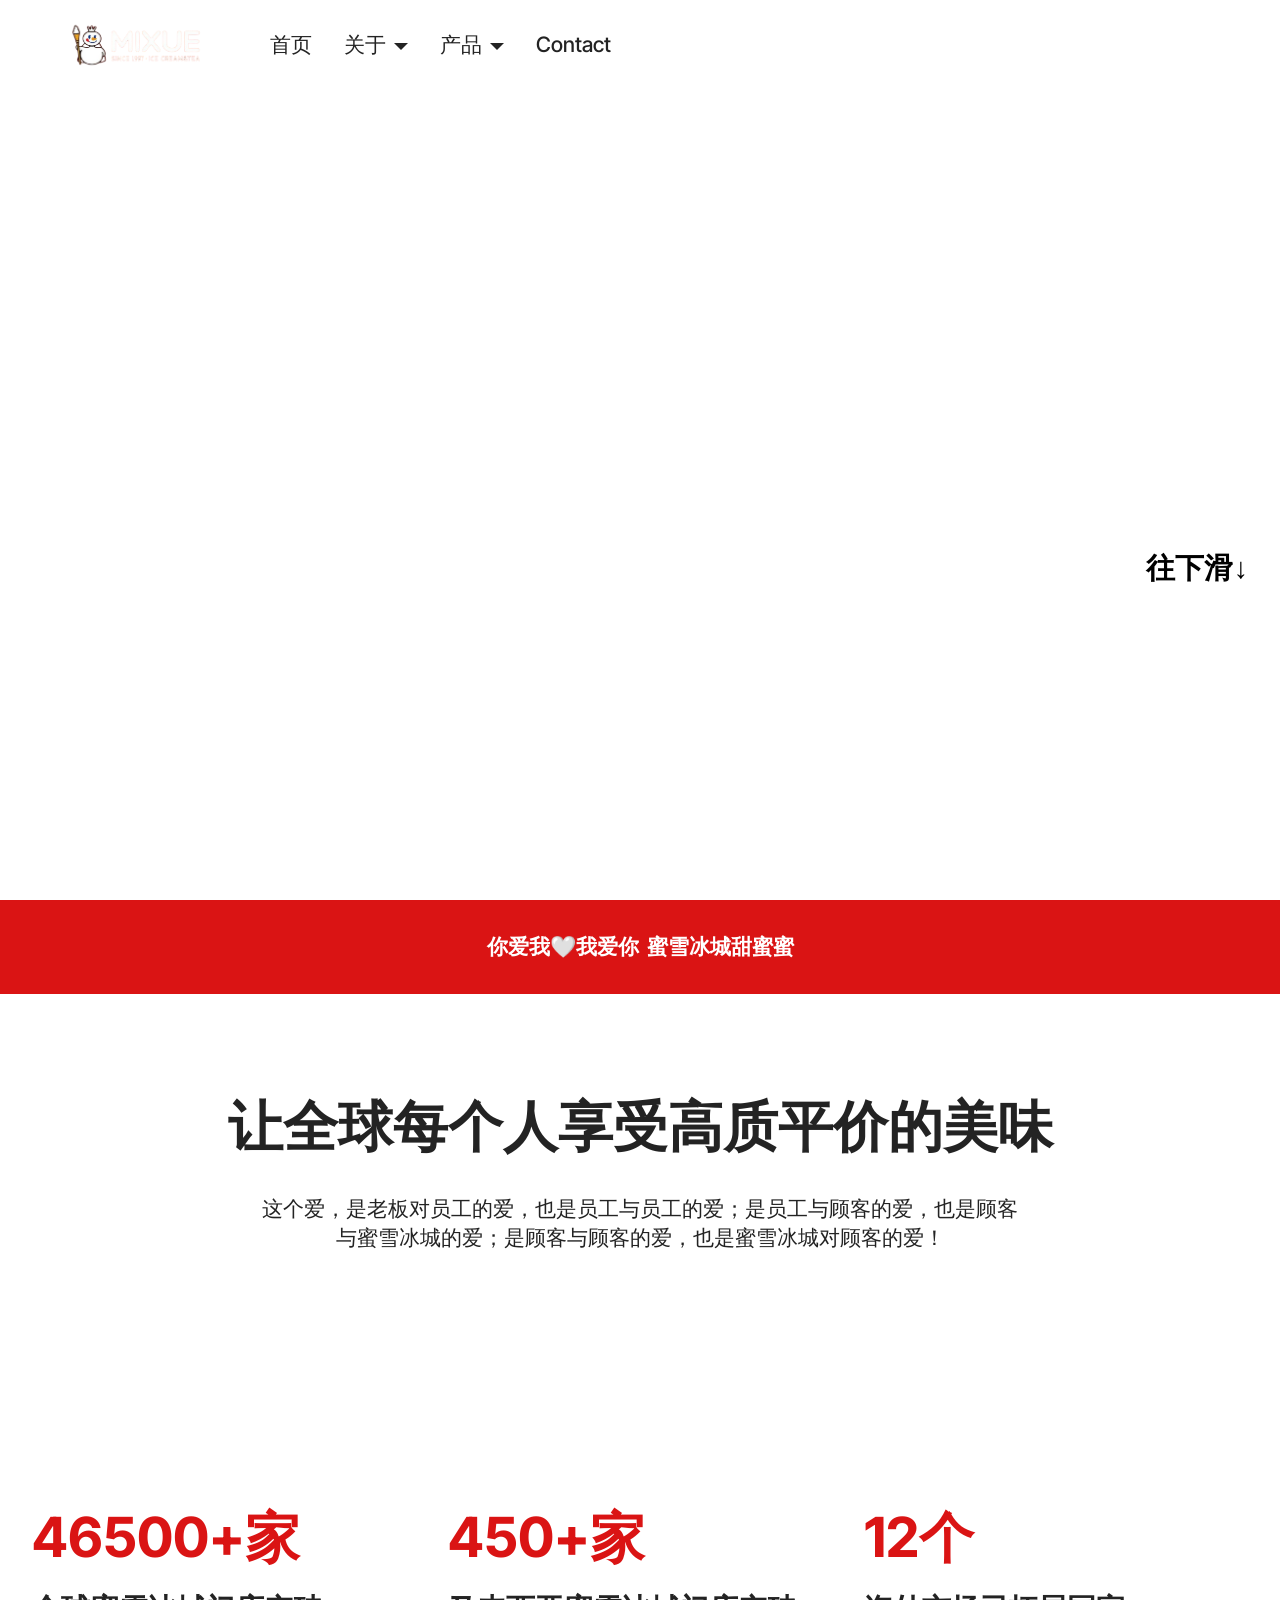
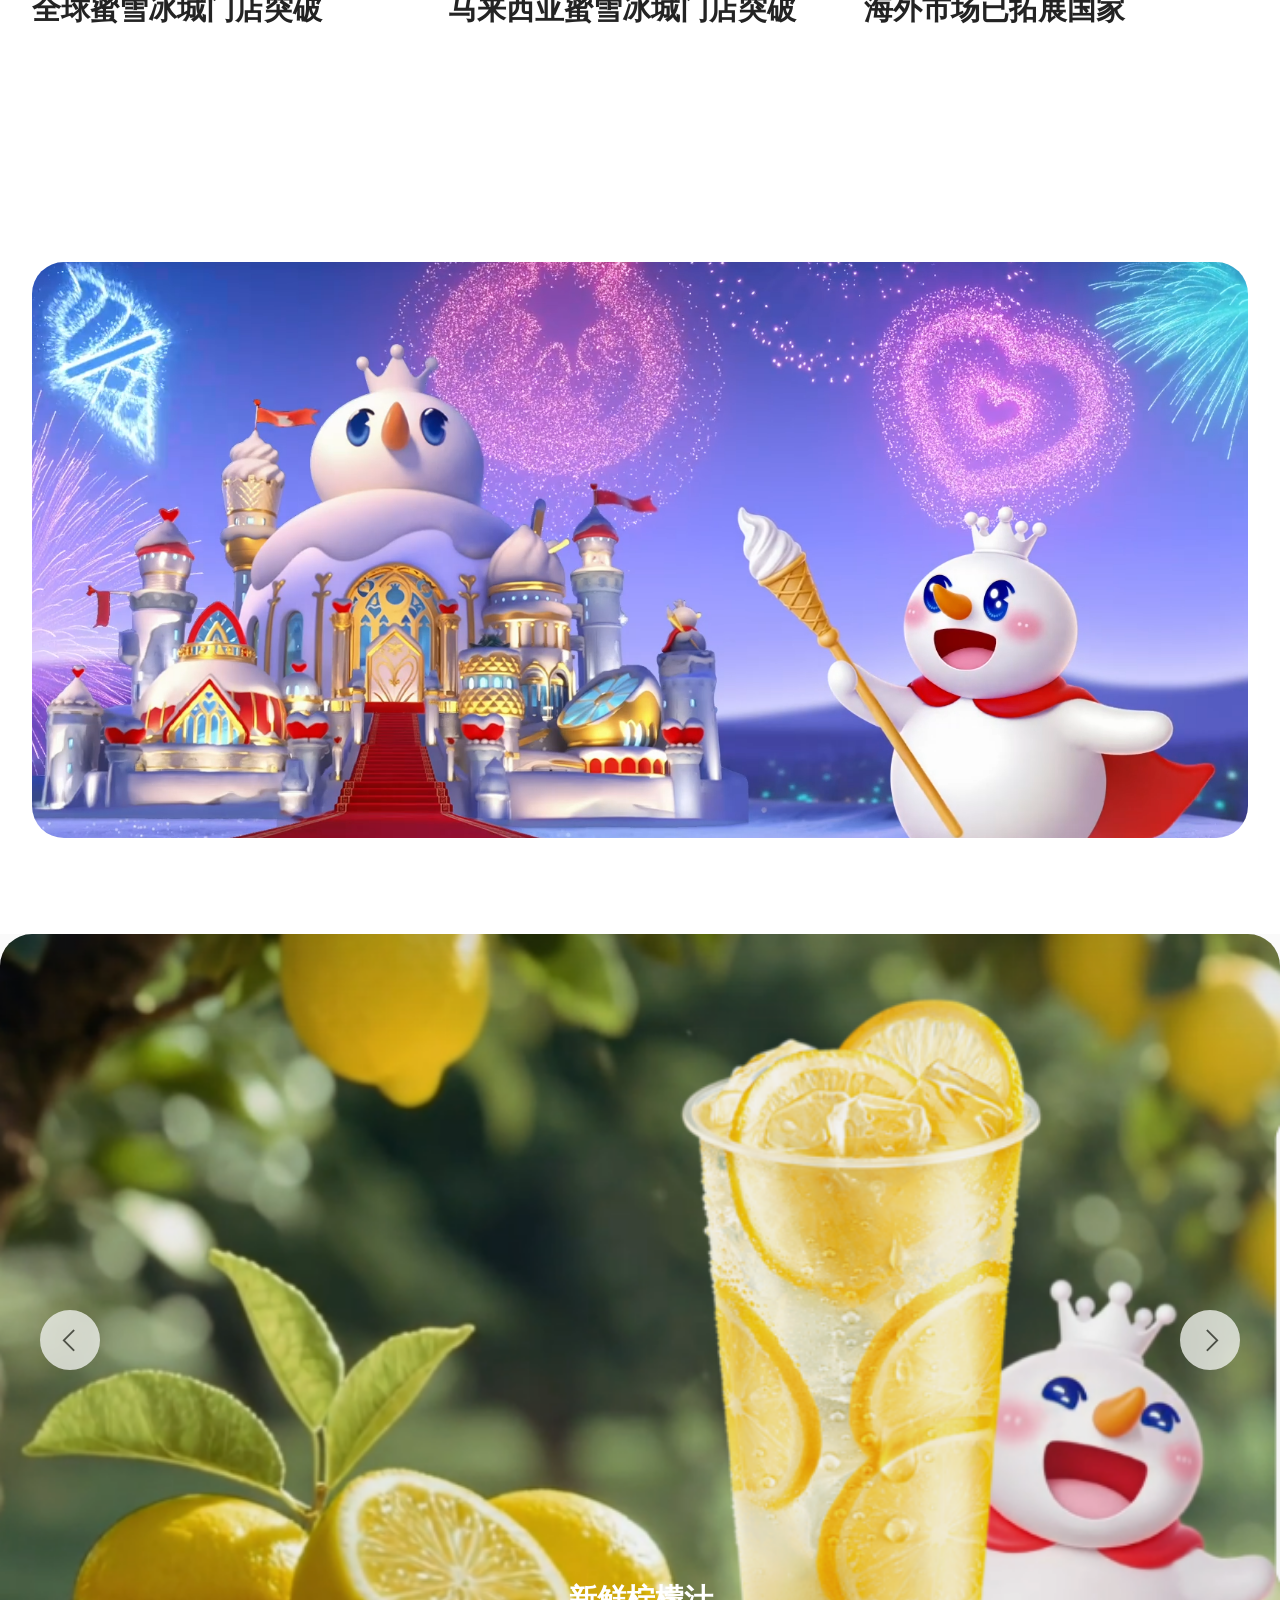
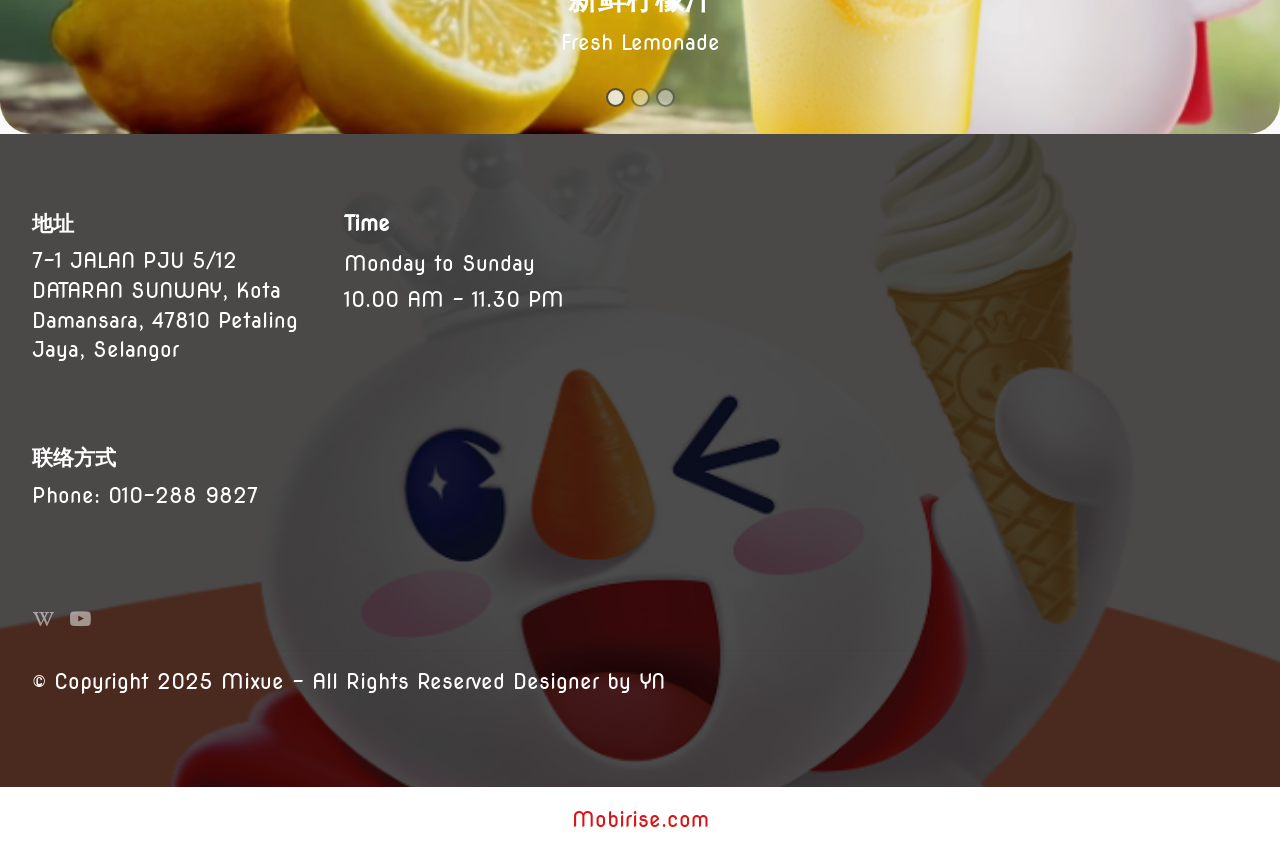
==== index.html @ 79c1bee2 "create github pages" ====
<!DOCTYPE html>
<html  >
<head>
  <!-- Site made with Mobirise Website Builder v6.1.4, https://mobirise.com -->
  <meta charset="UTF-8">
  <meta http-equiv="X-UA-Compatible" content="IE=edge">
  <meta name="generator" content="Mobirise v6.1.4, mobirise.com">
  <meta name="viewport" content="width=device-width, initial-scale=1, minimum-scale=1">
  <link rel="shortcut icon" href="assets/images/logo-1.jpg" type="image/x-icon">
  <meta name="description" content="">
  
  
  <title>SUMA-Mixue</title>
  <link rel="stylesheet" href="assets/web/assets/mobirise-icons2/mobirise2.css">
  <link rel="stylesheet" href="assets/bootstrap/css/bootstrap.min.css">
  <link rel="stylesheet" href="assets/dropdown/css/style.css">
  <link rel="stylesheet" href="assets/socicon/css/styles.css">
  <link rel="stylesheet" href="assets/theme/css/style.css">
  <link rel="preload" href="https://fonts.googleapis.com/css?family=Inter+Tight:100,200,300,400,500,600,700,800,900,100i,200i,300i,400i,500i,600i,700i,800i,900i&display=swap" as="style" onload="this.onload=null;this.rel='stylesheet'">
  <noscript><link rel="stylesheet" href="https://fonts.googleapis.com/css?family=Inter+Tight:100,200,300,400,500,600,700,800,900,100i,200i,300i,400i,500i,600i,700i,800i,900i&display=swap"></noscript>
  <link rel="preload" href="https://fonts.googleapis.com/css?family=Nova+Round:400&display=swap" as="style" onload="this.onload=null;this.rel='stylesheet'">
  <noscript><link rel="stylesheet" href="https://fonts.googleapis.com/css?family=Nova+Round:400&display=swap"></noscript>
  <link rel="preload" as="style" href="assets/mobirise/css/mbr-additional.css?v=XEhUMC"><link rel="stylesheet" href="assets/mobirise/css/mbr-additional.css?v=XEhUMC" type="text/css">

  
  
  
</head>
<body>
  
  <section data-bs-version="5.1" class="menu menu6 cid-uYQYu6LWPE" once="menu" id="menu06-0">
	

	<nav class="navbar navbar-dropdown opacityScroll navbar-fixed-top navbar-expand-lg">
		<div class="container">
			<div class="navbar-brand">
				<span class="navbar-logo">
					<a href="index.html">
						<img src="assets/images/rb.png" alt="Mobirise Website Builder" style="height: 5rem;">
					</a>
				</span>
				
			</div>
			<button class="navbar-toggler" type="button" data-toggle="collapse" data-bs-toggle="collapse" data-target="#navbarSupportedContent" data-bs-target="#navbarSupportedContent" aria-controls="navbarNavAltMarkup" aria-expanded="false" aria-label="Toggle navigation">
				<div class="hamburger">
					<span></span>
					<span></span>
					<span></span>
					<span></span>
				</div>
			</button>
			<div class="collapse navbar-collapse opacityScroll" id="navbarSupportedContent">
				<ul class="navbar-nav nav-dropdown nav-right" data-app-modern-menu="true"><li class="nav-item"><a class="nav-link link text-black display-4" href="index.html">首页</a></li><li class="nav-item dropdown">
						<a class="nav-link link dropdown-toggle text-black display-4" href="https://mobiri.se" data-toggle="dropdown-submenu" data-bs-toggle="dropdown" data-bs-auto-close="outside" aria-expanded="false">关于</a><div class="dropdown-menu" aria-labelledby="dropdown-857"><a class="dropdown-item text-black display-4" href="page1.html">品牌简介</a><a class="dropdown-item text-black display-4" href="page2.html">雪王简介</a><a class="show dropdown-item text-black display-4" href="page4.html">品牌历程</a><a class="show dropdown-item text-black display-4" href="page5.html">企业文化</a></div>
					</li>
					<li class="nav-item dropdown">
						<a class="nav-link link dropdown-toggle text-black display-4" href="https://mobiri.se" aria-expanded="false" data-toggle="dropdown-submenu" data-bs-toggle="dropdown" data-bs-auto-close="outside">产品</a><div class="dropdown-menu" aria-labelledby="dropdown-989"><a class="dropdown-item show text-black display-4" href="page6.html" aria-expanded="false">系列</a></div>
					</li><li class="nav-item"><a class="nav-link link text-black display-4" href="page12.html">Contact</a></li></ul>
				
				
			</div>
		</div>
	</nav>
</section>

<section data-bs-version="5.1" class="header5 cid-uYR34qrhui mbr-fullscreen" data-bg-video="https://youtu.be/XD2XJLWB1LA?si=eLV5ma3ihy-f32NH" id="header5-4">

    

    <div class="mbr-fallback-image disabled"></div>
    <div class="mbr-overlay" style="opacity: 0; background-color: rgb(255, 255, 255);"></div>

    <div class="container">
        <div class="row justify-content-end">
            <div class="col-12 col-lg-7">
                <h1 class="mbr-section-title mbr-fonts-style mbr-white mb-3 display-1"><strong><br></strong><strong>蜜雪冰城</strong></h1>
                
                <p class="mbr-text mbr-fonts-style mbr-white display-5"><strong>往下滑↓</strong></p>
                
            </div>
        </div>
    </div>
</section>

<section data-bs-version="5.1" class="article11 cid-uYWzn7sTni" id="article11-1k">
    

    
    
    <div class="container">
        <div class="row justify-content-center">
            <div class="title col-md-12 col-lg-10">
                <h3 class="mbr-section-title mbr-fonts-style align-center mt-0 mb-0 display-7"><strong>你爱我🤍我爱你 蜜雪冰城甜蜜蜜</strong></h3>
                
                
            </div>
        </div>
    </div>
</section>

<section data-bs-version="5.1" class="article11 cid-uYR5MpaG5L" id="article11-7">
    

    
    
    <div class="container">
        <div class="row justify-content-center">
            <div class="title col-md-12 col-lg-10">
                <h3 class="mbr-section-title mbr-fonts-style align-center mt-0 mb-0 display-2"><strong>让全球每个人享受高质平价的美味</strong></h3>
                <h4 class="mbr-section-subtitle align-center mbr-fonts-style mt-4 display-7">这个爱，是老板对员工的爱，也是员工与员工的爱；是员工与顾客的爱，也是顾客
<div>与蜜雪冰城的爱；是顾客与顾客的爱，也是蜜雪冰城对顾客的爱！</div></h4>
                
            </div>
        </div>
    </div>
</section>

<section data-bs-version="5.1" class="features023 cid-uYWDdDXtj7" id="features023-1o">

    

    
    
    <div class="container">
        <div class="row justify-content-center">
            <div class="col-12 content-head">
                <div class="card-wrapper mb-5">
                    <div class="card-box align-center">
                        
                        
                        
                    </div>
                </div>
            </div>
        </div>
        <div class="row content-row">
            
            <div class="item features-without-image col-12 col-md-6 col-lg-4 item-mb active">
                <div class="item-wrapper">
                    <div class="title mb-3">
                        <span class="num mbr-fonts-style display-2"><strong>46500+家</strong><br></span>
                    </div>
                    <h4 class="card-title mbr-fonts-style display-5">
                        <strong>全球蜜雪冰城门店突破</strong>
                    </h4>
                    
                </div>
            </div><div class="item features-without-image col-12 col-md-6 col-lg-4 item-mb">
                <div class="item-wrapper">
                    <div class="title mb-3">
                        <span class="num mbr-fonts-style display-2"><strong>450+家</strong><br></span>
                    </div>
                    <h4 class="card-title mbr-fonts-style display-5">
                        <strong>马来西亚蜜雪冰城门店突破</strong>
                    </h4>
                    
                </div>
            </div>
            <div class="item features-without-image col-12 col-md-6 col-lg-4 item-mb">
                <div class="item-wrapper">
                    <div class="title mb-3">
                        <span class="num mbr-fonts-style display-2"><strong>12个</strong><br></span>
                    </div>
                    <h4 class="card-title mbr-fonts-style display-5">
                        <strong>海外市场已拓展国家</strong>
                    </h4>
                    
                </div>
            </div>
        </div>
    </div>
</section>

<section data-bs-version="5.1" class="image07 cid-uYWBwJEfhh" id="image07-1l">
  

  
  
  <div class="container">
    <div class="row justify-content-center">
      <div class="card col-12 col-lg-12">
        <div class="card-wrapper wrap">
          <div class="card-box align-center">
           
            
            
          </div>
        </div>
      </div>
    </div>

    
  </div>
</section>

<section data-bs-version="5.1" class="slider1 cid-uYRkxJgmsD" id="slider1-l">
    
    <div class="carousel slide" id="uZe6lh8F6A" data-interval="5000" data-bs-interval="5000">
        <ol class="carousel-indicators">
            <li data-slide-to="0" data-bs-slide-to="0" class="active" data-target="#uZe6lh8F6A" data-bs-target="#uZe6lh8F6A"></li>
            <li data-slide-to="1" data-bs-slide-to="1" data-target="#uZe6lh8F6A" data-bs-target="#uZe6lh8F6A"></li>
            <li data-slide-to="2" data-bs-slide-to="2" data-target="#uZe6lh8F6A" data-bs-target="#uZe6lh8F6A"></li>
        </ol>
        <div class="carousel-inner">
            <div class="carousel-item slider-image item active">
                <div class="item-wrapper">
                    <img class="d-block w-100" src="assets/images/screenshot-2025-10-7.png" alt="Mobirise Website Builder">
                    
                    <div class="carousel-caption">
                        <h5 class="mbr-section-subtitle mbr-fonts-style display-5">
                            <strong>新鲜柠檬汁</strong></h5>
                        <p class="mbr-section-text mbr-fonts-style display-7">Fresh Lemonade<br></p>
                    </div>
                </div>
            </div>
            <div class="carousel-item slider-image item">
                <div class="item-wrapper">
                    <img class="d-block w-100" src="assets/images/screenshot-2025-10-9.png" alt="Mobirise Website Builder">
                    
                    <div class="carousel-caption">
                        <h5 class="mbr-section-subtitle mbr-fonts-style display-5"><strong>蜜雪冰淇淋</strong></h5>
                        <p class="mbr-section-text mbr-fonts-style display-7">MIXUE Ice Cream</p>
                    </div>
                </div>
            </div>
            <div class="carousel-item slider-image item">
                <div class="item-wrapper">
                    <img class="d-block w-100" src="assets/images/screenshot-2025-10.png" alt="Mobirise Website Builder">
                    
                    <div class="carousel-caption">
                        <h5 class="mbr-section-subtitle mbr-fonts-style display-5">
                            <strong>
</strong>
                        <div><br></div><div>草莓摇摇奶昔</div></h5>
                        <p class="mbr-section-text mbr-fonts-style display-7">Strawberry Mi-Shake<br></p>
                    </div>
                </div>
            </div>
        </div>
        <a class="carousel-control carousel-control-prev" role="button" data-slide="prev" data-bs-slide="prev" href="#uZe6lh8F6A">
            <span class="mobi-mbri mobi-mbri-arrow-prev" aria-hidden="true"></span>
            <span class="sr-only visually-hidden">Previous</span>
        </a>
        <a class="carousel-control carousel-control-next" role="button" data-slide="next" data-bs-slide="next" href="#uZe6lh8F6A">
            <span class="mobi-mbri mobi-mbri-arrow-next" aria-hidden="true"></span>
            <span class="sr-only visually-hidden">Next</span>
        </a>
    </div>
</section>

<section data-bs-version="5.1" class="footer6 cid-uYRIShF6Bb" once="footers" id="footer6-10">

    

    <div class="mbr-overlay" style="opacity: 0.7; background-color: rgb(0, 0, 0);"></div>

    <div class="container">
        <div class="row content mbr-white">
            <div class="col-12 col-md-3 mbr-fonts-style display-7">
                <h5 class="mbr-section-subtitle mbr-fonts-style mb-2 display-7">
                    <strong>地址</strong>
                </h5>
                <p class="mbr-text mbr-fonts-style display-7">7-1 JALAN PJU 5/12 DATARAN SUNWAY, Kota Damansara, 47810 Petaling Jaya, Selangor
                </p> <br>
                <h5 class="mbr-section-subtitle mbr-fonts-style mb-2 mt-4 display-7">
                    <strong>联络方式</strong></h5>
                <p class="mbr-text mbr-fonts-style mb-4 display-7">Phone:&nbsp;010-288 9827<br></p>
            </div>
            <div class="col-12 col-md-3 mbr-fonts-style display-7">
                <h5 class="mbr-section-subtitle mbr-fonts-style mb-2 display-7"><strong>Time</strong></h5>
                <ul class="list mbr-fonts-style mb-4 display-7">
                    <li class="mbr-text item-wrap">Monday to Sunday&nbsp;</li><li class="mbr-text item-wrap">10.00 AM - 11.30 PM&nbsp;</li>
                </ul>
                <h5 class="mbr-section-subtitle mbr-fonts-style mb-2 mt-5 display-7"></h5>
                <p class="mbr-text mbr-fonts-style mb-4 display-7"></p>
            </div>
            <div class="col-12 col-md-6">
                <div class="google-map"><iframe frameborder="0" style="border:0" src="https://www.google.com/maps/embed/v1/place?key=AIzaSyB7QWkvlxV39ZsyKvhZRjPGVqlJFvxxNkw&amp;q=7-1 JALAN PJU 5/12 DATARAN SUNWAY, Kota Damansara, 47810 Petaling Jaya, Selangor" allowfullscreen=""></iframe></div>
            </div>
            <div class="col-md-6">
                <div class="social-list align-left">
                    <div class="soc-item">
                        <a href="https://zh.wikipedia.org/zh-my/%E8%9C%9C%E9%9B%AA%E5%86%B0%E5%9F%8E" target="_blank">
                            <span class="mbr-iconfont mbr-iconfont-social socicon-wikipedia socicon"></span>
                        </a>
                    </div>
                    <div class="soc-item">
                        <a href="https://www.youtube.com/@MIXUEMalaysia/videos" target="_blank">
                            <span class="mbr-iconfont mbr-iconfont-social socicon-youtube socicon"></span>
                        </a>
                    </div>
                    
                    
                    
                    
                </div>
            </div>
        </div>
        <div class="footer-lower">
            <div class="media-container-row">
                <div class="col-sm-12">
                    <hr>
                </div>
            </div>
            <div class="col-sm-12 copyright pl-0">
                <p class="mbr-text mbr-fonts-style mbr-white display-7">
                    © Copyright 2025 Mixue - All Rights Reserved Designer by YN</p>
            </div>
        </div>
    </div>
</section><section class="display-7" style="padding: 0;align-items: center;justify-content: center;flex-wrap: wrap;    align-content: center;display: flex;position: relative;height: 4rem;"><a href="https://mobiri.se/4250556" style="flex: 1 1;height: 4rem;position: absolute;width: 100%;z-index: 1;"><img alt="" style="height: 4rem;" src="[data-uri]"></a><p style="margin: 0;text-align: center;" class="display-7">&#8204;</p><a style="z-index:1" href="https://mobirise.com">Mobirise.com </a></section><script src="assets/bootstrap/js/bootstrap.bundle.min.js"></script>  <script src="assets/smoothscroll/smooth-scroll.js"></script>  <script src="assets/ytplayer/index.js"></script>  <script src="assets/dropdown/js/navbar-dropdown.js"></script>  <script src="assets/vimeoplayer/player.js"></script>  <script src="assets/theme/js/script.js"></script>  
  
  
</body>
</html>
---- assets/web/assets/mobirise-icons2/mobirise2.css ----
@font-face {
  font-family: 'Moririse2';
  font-display: swap;
  src:  url('mobirise2.eot?f2bix4');
  src:  url('mobirise2.eot?f2bix4#iefix') format('embedded-opentype'),
    url('mobirise2.ttf?f2bix4') format('truetype'),
    url('mobirise2.woff?f2bix4') format('woff'),
    url('mobirise2.svg?f2bix4#mobirise2') format('svg');
  font-weight: normal;
  font-style: normal;
}

[class^="mobi-"], [class*=" mobi-"] {
  /* use !important to prevent issues with browser extensions that change fonts */
  font-family: 'Moririse2' !important;
  speak: none;
  font-style: normal;
  font-weight: normal;
  font-variant: normal;
  text-transform: none;
  line-height: 1;

  /* Better Font Rendering =========== */
  -webkit-font-smoothing: antialiased;
  -moz-osx-font-smoothing: grayscale;
}

.mobi-mbri-add-submenu:before {
  content: "\e900";
}
.mobi-mbri-alert:before {
  content: "\e901";
}
.mobi-mbri-align-center:before {
  content: "\e902";
}
.mobi-mbri-align-justify:before {
  content: "\e903";
}
.mobi-mbri-align-left:before {
  content: "\e904";
}
.mobi-mbri-align-right:before {
  content: "\e905";
}
.mobi-mbri-android:before {
  content: "\e906";
}
.mobi-mbri-apple:before {
  content: "\e907";
}
.mobi-mbri-arrow-down:before {
  content: "\e908";
}
.mobi-mbri-arrow-next:before {
  content: "\e909";
}
.mobi-mbri-arrow-prev:before {
  content: "\e90a";
}
.mobi-mbri-arrow-up:before {
  content: "\e90b";
}
.mobi-mbri-bold:before {
  content: "\e90c";
}
.mobi-mbri-bookmark:before {
  content: "\e90d";
}
.mobi-mbri-bootstrap:before {
  content: "\e90e";
}
.mobi-mbri-briefcase:before {
  content: "\e90f";
}
.mobi-mbri-browse:before {
  content: "\e910";
}
.mobi-mbri-bulleted-list:before {
  content: "\e911";
}
.mobi-mbri-calendar:before {
  content: "\e912";
}
.mobi-mbri-camera:before {
  content: "\e913";
}
.mobi-mbri-cart-add:before {
  content: "\e914";
}
.mobi-mbri-cart-full:before {
  content: "\e915";
}
.mobi-mbri-cash:before {
  content: "\e916";
}
.mobi-mbri-change-style:before {
  content: "\e917";
}
.mobi-mbri-chat:before {
  content: "\e918";
}
.mobi-mbri-clock:before {
  content: "\e919";
}
.mobi-mbri-close:before {
  content: "\e91a";
}
.mobi-mbri-cloud:before {
  content: "\e91b";
}
.mobi-mbri-code:before {
  content: "\e91c";
}
.mobi-mbri-contact-form:before {
  content: "\e91d";
}
.mobi-mbri-credit-card:before {
  content: "\e91e";
}
.mobi-mbri-cursor-click:before {
  content: "\e91f";
}
.mobi-mbri-cust-feedback:before {
  content: "\e920";
}
.mobi-mbri-database:before {
  content: "\e921";
}
.mobi-mbri-delivery:before {
  content: "\e922";
}
.mobi-mbri-desktop:before {
  content: "\e923";
}
.mobi-mbri-devices:before {
  content: "\e924";
}
.mobi-mbri-down:before {
  content: "\e925";
}
.mobi-mbri-download-2:before {
  content: "\e926";
}
.mobi-mbri-download:before {
  content: "\e927";
}
.mobi-mbri-drag-n-drop-2:before {
  content: "\e928";
}
.mobi-mbri-drag-n-drop:before {
  content: "\e929";
}
.mobi-mbri-edit-2:before {
  content: "\e92a";
}
.mobi-mbri-edit:before {
  content: "\e92b";
}
.mobi-mbri-error:before {
  content: "\e92c";
}
.mobi-mbri-extension:before {
  content: "\e92d";
}
.mobi-mbri-features:before {
  content: "\e92e";
}
.mobi-mbri-file:before {
  content: "\e92f";
}
.mobi-mbri-flag:before {
  content: "\e930";
}
.mobi-mbri-folder:before {
  content: "\e931";
}
.mobi-mbri-gift:before {
  content: "\e932";
}
.mobi-mbri-github:before {
  content: "\e933";
}
.mobi-mbri-globe-2:before {
  content: "\e934";
}
.mobi-mbri-globe:before {
  content: "\e935";
}
.mobi-mbri-growing-chart:before {
  content: "\e936";
}
.mobi-mbri-hearth:before {
  content: "\e937";
}
.mobi-mbri-help:before {
  content: "\e938";
}
.mobi-mbri-home:before {
  content: "\e939";
}
.mobi-mbri-hot-cup:before {
  content: "\e93a";
}
.mobi-mbri-idea:before {
  content: "\e93b";
}
.mobi-mbri-image-gallery:before {
  content: "\e93c";
}
.mobi-mbri-image-slider:before {
  content: "\e93d";
}
.mobi-mbri-info:before {
  content: "\e93e";
}
.mobi-mbri-italic:before {
  content: "\e93f";
}
.mobi-mbri-key:before {
  content: "\e940";
}
.mobi-mbri-laptop:before {
  content: "\e941";
}
.mobi-mbri-layers:before {
  content: "\e942";
}
.mobi-mbri-left-right:before {
  content: "\e943";
}
.mobi-mbri-left:before {
  content: "\e944";
}
.mobi-mbri-letter:before {
  content: "\e945";
}
.mobi-mbri-like:before {
  content: "\e946";
}
.mobi-mbri-link:before {
  content: "\e947";
}
.mobi-mbri-lock:before {
  content: "\e948";
}
.mobi-mbri-login:before {
  content: "\e949";
}
.mobi-mbri-logout:before {
  content: "\e94a";
}
.mobi-mbri-magic-stick:before {
  content: "\e94b";
}
.mobi-mbri-map-pin:before {
  content: "\e94c";
}
.mobi-mbri-menu:before {
  content: "\e94d";
}
.mobi-mbri-mobile-2:before {
  content: "\e94e";
}
.mobi-mbri-mobile-horizontal:before {
  content: "\e94f";
}
.mobi-mbri-mobile:before {
  content: "\e950";
}
.mobi-mbri-mobirise:before {
  content: "\e951";
}
.mobi-mbri-more-horizontal:before {
  content: "\e952";
}
.mobi-mbri-more-vertical:before {
  content: "\e953";
}
.mobi-mbri-music:before {
  content: "\e954";
}
.mobi-mbri-new-file:before {
  content: "\e955";
}
.mobi-mbri-numbered-list:before {
  content: "\e956";
}
.mobi-mbri-opened-folder:before {
  content: "\e957";
}
.mobi-mbri-pages:before {
  content: "\e958";
}
.mobi-mbri-paper-plane:before {
  content: "\e959";
}
.mobi-mbri-paperclip:before {
  content: "\e95a";
}
.mobi-mbri-phone:before {
  content: "\e95b";
}
.mobi-mbri-photo:before {
  content: "\e95c";
}
.mobi-mbri-photos:before {
  content: "\e95d";
}
.mobi-mbri-pin:before {
  content: "\e95e";
}
.mobi-mbri-play:before {
  content: "\e95f";
}
.mobi-mbri-plus:before {
  content: "\e960";
}
.mobi-mbri-preview:before {
  content: "\e961";
}
.mobi-mbri-print:before {
  content: "\e962";
}
.mobi-mbri-protect:before {
  content: "\e963";
}
.mobi-mbri-question:before {
  content: "\e964";
}
.mobi-mbri-quote-left:before {
  content: "\e965";
}
.mobi-mbri-quote-right:before {
  content: "\e966";
}
.mobi-mbri-redo:before {
  content: "\e967";
}
.mobi-mbri-refresh:before {
  content: "\e968";
}
.mobi-mbri-responsive-2:before {
  content: "\e969";
}
.mobi-mbri-responsive:before {
  content: "\e96a";
}
.mobi-mbri-right:before {
  content: "\e96b";
}
.mobi-mbri-rocket:before {
  content: "\e96c";
}
.mobi-mbri-sad-face:before {
  content: "\e96d";
}
.mobi-mbri-sale:before {
  content: "\e96e";
}
.mobi-mbri-save:before {
  content: "\e96f";
}
.mobi-mbri-search:before {
  content: "\e970";
}
.mobi-mbri-setting-2:before {
  content: "\e971";
}
.mobi-mbri-setting-3:before {
  content: "\e972";
}
.mobi-mbri-setting:before {
  content: "\e973";
}
.mobi-mbri-share:before {
  content: "\e974";
}
.mobi-mbri-shopping-bag:before {
  content: "\e975";
}
.mobi-mbri-shopping-basket:before {
  content: "\e976";
}
.mobi-mbri-shopping-cart:before {
  content: "\e977";
}
.mobi-mbri-sites:before {
  content: "\e978";
}
.mobi-mbri-smile-face:before {
  content: "\e979";
}
.mobi-mbri-speed:before {
  content: "\e97a";
}
.mobi-mbri-star:before {
  content: "\e97b";
}
.mobi-mbri-success:before {
  content: "\e97c";
}
.mobi-mbri-sun:before {
  content: "\e97d";
}
.mobi-mbri-sun2:before {
  content: "\e97e";
}
.mobi-mbri-tablet-vertical:before {
  content: "\e97f";
}
.mobi-mbri-tablet:before {
  content: "\e980";
}
.mobi-mbri-target:before {
  content: "\e981";
}
.mobi-mbri-timer:before {
  content: "\e982";
}
.mobi-mbri-to-ftp:before {
  content: "\e983";
}
.mobi-mbri-to-local-drive:before {
  content: "\e984";
}
.mobi-mbri-touch-swipe:before {
  content: "\e985";
}
.mobi-mbri-touch:before {
  content: "\e986";
}
.mobi-mbri-trash:before {
  content: "\e987";
}
.mobi-mbri-underline:before {
  content: "\e988";
}
.mobi-mbri-undo:before {
  content: "\e989";
}
.mobi-mbri-unlink:before {
  content: "\e98a";
}
.mobi-mbri-unlock:before {
  content: "\e98b";
}
.mobi-mbri-up-down:before {
  content: "\e98c";
}
.mobi-mbri-up:before {
  content: "\e98d";
}
.mobi-mbri-update:before {
  content: "\e98e";
}
.mobi-mbri-upload-2:before {
  content: "\e98f";
}
.mobi-mbri-upload:before {
  content: "\e990";
}
.mobi-mbri-user-2:before {
  content: "\e991";
}
.mobi-mbri-user:before {
  content: "\e992";
}
.mobi-mbri-users:before {
  content: "\e993";
}
.mobi-mbri-video-play:before {
  content: "\e994";
}
.mobi-mbri-video:before {
  content: "\e995";
}
.mobi-mbri-watch:before {
  content: "\e996";
}
.mobi-mbri-website-theme-2:before {
  content: "\e997";
}
.mobi-mbri-website-theme:before {
  content: "\e998";
}
.mobi-mbri-wifi:before {
  content: "\e999";
}
.mobi-mbri-windows:before {
  content: "\e99a";
}
.mobi-mbri-zoom-in:before {
  content: "\e99b";
}
.mobi-mbri-zoom-out:before {
  content: "\e99c";
}
---- assets/dropdown/css/style.css ----
.navbar-dropdown {
  left: 0;
  padding: 0;
  position: absolute;
  right: 0;
  top: 0;
  transition: all 0.45s ease;
  z-index: 1030;
  background: #282828; }
  .navbar-dropdown .navbar-logo {
    margin-right: 0.8rem;
    transition: margin 0.3s ease-in-out;
    vertical-align: middle; }
    .navbar-dropdown .navbar-logo img {
      height: 3.125rem;
      transition: all 0.3s ease-in-out; }
    .navbar-dropdown .navbar-logo.mbr-iconfont {
      font-size: 3.125rem;
      line-height: 3.125rem; }
  .navbar-dropdown .navbar-caption {
    font-weight: 700;
    white-space: normal;
    vertical-align: -4px;
    line-height: 3.125rem !important; }
    .navbar-dropdown .navbar-caption, .navbar-dropdown .navbar-caption:hover {
      color: inherit;
      text-decoration: none; }
  .navbar-dropdown .mbr-iconfont + .navbar-caption {
    vertical-align: -1px; }
  .navbar-dropdown.navbar-fixed-top {
    position: fixed; }
  .navbar-dropdown .navbar-brand span {
    vertical-align: -4px; }
  .navbar-dropdown.bg-color.transparent {
    background: none; }
  .navbar-dropdown.navbar-short .navbar-brand {
    padding: 0.625rem 0; }
    .navbar-dropdown.navbar-short .navbar-brand span {
      vertical-align: -1px; }
  .navbar-dropdown.navbar-short .navbar-caption {
    line-height: 2.375rem !important;
    vertical-align: -2px; }
  .navbar-dropdown.navbar-short .navbar-logo {
    margin-right: 0.5rem; }
    .navbar-dropdown.navbar-short .navbar-logo img {
      height: 2.375rem; }
    .navbar-dropdown.navbar-short .navbar-logo.mbr-iconfont {
      font-size: 2.375rem;
      line-height: 2.375rem; }
  .navbar-dropdown.navbar-short .mbr-table-cell {
    height: 3.625rem; }
  .navbar-dropdown .navbar-close {
    left: 0.6875rem;
    position: fixed;
    top: 0.75rem;
    z-index: 1000; }
  .navbar-dropdown .hamburger-icon {
    content: "";
    display: inline-block;
    vertical-align: middle;
    width: 16px;
    -webkit-box-shadow: 0 -6px 0 1px #282828,0 0 0 1px #282828,0 6px 0 1px #282828;
    -moz-box-shadow: 0 -6px 0 1px #282828,0 0 0 1px #282828,0 6px 0 1px #282828;
    box-shadow: 0 -6px 0 1px #282828,0 0 0 1px #282828,0 6px 0 1px #282828; }

.dropdown-menu .dropdown-toggle[data-toggle="dropdown-submenu"]::after {
  border-bottom: 0.35em solid transparent;
  border-left: 0.35em solid;
  border-right: 0;
  border-top: 0.35em solid transparent;
  margin-left: 0.3rem; }

.dropdown-menu .dropdown-item:focus {
  outline: 0; }

.nav-dropdown {
  font-size: 0.75rem;
  font-weight: 500;
  height: auto !important; }
  .nav-dropdown .nav-btn {
    padding-left: 1rem; }
  .nav-dropdown .link {
    margin: .667em 1.667em;
    font-weight: 500;
    padding: 0;
    transition: color .2s ease-in-out; }
    .nav-dropdown .link.dropdown-toggle {
      margin-right: 2.583em; }
      .nav-dropdown .link.dropdown-toggle::after {
        margin-left: .25rem;
        border-top: 0.35em solid;
        border-right: 0.35em solid transparent;
        border-left: 0.35em solid transparent;
        border-bottom: 0; }
      .nav-dropdown .link.dropdown-toggle[aria-expanded="true"] {
        margin: 0;
        padding: 0.667em 3.263em  0.667em 1.667em; }
  .nav-dropdown .link::after,
  .nav-dropdown .dropdown-item::after {
    color: inherit; }
  .nav-dropdown .btn {
    font-size: 0.75rem;
    font-weight: 700;
    letter-spacing: 0;
    margin-bottom: 0;
    padding-left: 1.25rem;
    padding-right: 1.25rem; }
  .nav-dropdown .dropdown-menu {
    border-radius: 0;
    border: 0;
    left: 0;
    margin: 0;
    padding-bottom: 1.25rem;
    padding-top: 1.25rem;
    position: relative; }
  .nav-dropdown .dropdown-submenu {
    margin-left: 0.125rem;
    top: 0; }
  .nav-dropdown .dropdown-item {
    font-weight: 500;
    line-height: 2;
    padding: 0.3846em 4.615em 0.3846em 1.5385em;
    position: relative;
    transition: color .2s ease-in-out, background-color .2s ease-in-out; }
    .nav-dropdown .dropdown-item::after {
      margin-top: -0.3077em;
      position: absolute;
      right: 1.1538em;
      top: 50%; }
    .nav-dropdown .dropdown-item:focus, .nav-dropdown .dropdown-item:hover {
      background: none; }

@media (max-width: 767px) {
  .nav-dropdown.navbar-toggleable-sm {
    bottom: 0;
    display: none;
    left: 0;
    overflow-x: hidden;
    position: fixed;
    top: 0;
    transform: translateX(-100%);
    -ms-transform: translateX(-100%);
    -webkit-transform: translateX(-100%);
    width: 18.75rem;
    z-index: 999; } }
.nav-dropdown.navbar-toggleable-xl {
  bottom: 0;
  display: none;
  left: 0;
  overflow-x: hidden;
  position: fixed;
  top: 0;
  transform: translateX(-100%);
  -ms-transform: translateX(-100%);
  -webkit-transform: translateX(-100%);
  width: 18.75rem;
  z-index: 999; }

.nav-dropdown-sm {
  display: block !important;
  overflow-x: hidden;
  overflow: auto;
  padding-top: 3.875rem; }
  .nav-dropdown-sm::after {
    content: "";
    display: block;
    height: 3rem;
    width: 100%; }
  .nav-dropdown-sm.collapse.in ~ .navbar-close {
    display: block !important; }
  .nav-dropdown-sm.collapsing, .nav-dropdown-sm.collapse.in {
    transform: translateX(0);
    -ms-transform: translateX(0);
    -webkit-transform: translateX(0);
    transition: all 0.25s ease-out;
    -webkit-transition: all 0.25s ease-out;
    background: #282828; }
  .nav-dropdown-sm.collapsing[aria-expanded="false"] {
    transform: translateX(-100%);
    -ms-transform: translateX(-100%);
    -webkit-transform: translateX(-100%); }
  .nav-dropdown-sm .nav-item {
    display: block;
    margin-left: 0 !important;
    padding-left: 0; }
  .nav-dropdown-sm .link,
  .nav-dropdown-sm .dropdown-item {
    border-top: 1px dotted rgba(255, 255, 255, 0.1);
    font-size: 0.8125rem;
    line-height: 1.6;
    margin: 0 !important;
    padding: 0.875rem 2.4rem 0.875rem 1.5625rem !important;
    position: relative;
    white-space: normal; }
    .nav-dropdown-sm .link:focus, .nav-dropdown-sm .link:hover,
    .nav-dropdown-sm .dropdown-item:focus,
    .nav-dropdown-sm .dropdown-item:hover {
      background: rgba(0, 0, 0, 0.2) !important;
      color: #c0a375; }
  .nav-dropdown-sm .nav-btn {
    position: relative;
    padding: 1.5625rem 1.5625rem 0 1.5625rem; }
    .nav-dropdown-sm .nav-btn::before {
      border-top: 1px dotted rgba(255, 255, 255, 0.1);
      content: "";
      left: 0;
      position: absolute;
      top: 0;
      width: 100%; }
    .nav-dropdown-sm .nav-btn + .nav-btn {
      padding-top: 0.625rem; }
      .nav-dropdown-sm .nav-btn + .nav-btn::before {
        display: none; }
  .nav-dropdown-sm .btn {
    padding: 0.625rem 0; }
  .nav-dropdown-sm .dropdown-toggle[data-toggle="dropdown-submenu"]::after {
    margin-left: .25rem;
    border-top: 0.35em solid;
    border-right: 0.35em solid transparent;
    border-left: 0.35em solid transparent;
    border-bottom: 0; }
  .nav-dropdown-sm .dropdown-toggle[data-toggle="dropdown-submenu"][aria-expanded="true"]::after {
    border-top: 0;
    border-right: 0.35em solid transparent;
    border-left: 0.35em solid transparent;
    border-bottom: 0.35em solid; }
  .nav-dropdown-sm .dropdown-menu {
    margin: 0;
    padding: 0;
    position: relative;
    top: 0;
    left: 0;
    width: 100%;
    border: 0;
    float: none;
    border-radius: 0;
    background: none; }
  .nav-dropdown-sm .dropdown-submenu {
    left: 100%;
    margin-left: 0.125rem;
    margin-top: -1.25rem;
    top: 0; }

.navbar-toggleable-sm .nav-dropdown .dropdown-menu {
  position: absolute; }

.navbar-toggleable-sm .nav-dropdown .dropdown-submenu {
  left: 100%;
  margin-left: 0.125rem;
  margin-top: -1.25rem;
  top: 0; }

.navbar-toggleable-sm.opened .nav-dropdown .dropdown-menu {
  position: relative; }

.navbar-toggleable-sm.opened .nav-dropdown .dropdown-submenu {
  left: 0;
  margin-left: 00rem;
  margin-top: 0rem;
  top: 0; }

.is-builder .nav-dropdown.collapsing {
  transition: none !important; }
---- assets/socicon/css/styles.css ----
@charset "UTF-8";

@font-face {
  font-family: 'Socicon';
  src:  url('../fonts/socicon.eot');
  src:  url('../fonts/socicon.eot?#iefix') format('embedded-opentype'),
    url('../fonts/socicon.woff2') format('woff2'),
    url('../fonts/socicon.ttf') format('truetype'),
    url('../fonts/socicon.woff') format('woff'),
    url('../fonts/socicon.svg#socicon') format('svg');
  font-weight: normal;
  font-style: normal;
  font-display: swap;
}

[data-icon]:before {
  font-family: "socicon" !important;
  content: attr(data-icon);
  font-style: normal !important;
  font-weight: normal !important;
  font-variant: normal !important;
  text-transform: none !important;
  speak: none;
  line-height: 1;
  -webkit-font-smoothing: antialiased;
  -moz-osx-font-smoothing: grayscale;
}

[class^="socicon-"], [class*=" socicon-"] {
  /* use !important to prevent issues with browser extensions that change fonts */
  font-family: 'Socicon' !important;
  speak: none;
  font-style: normal;
  font-weight: normal;
  font-variant: normal;
  text-transform: none;
  line-height: 1;

  /* Better Font Rendering =========== */
  -webkit-font-smoothing: antialiased;
  -moz-osx-font-smoothing: grayscale;
}

.socicon-500px:before {
  content: "\e000";
}
.socicon-8tracks:before {
  content: "\e001";
}
.socicon-airbnb:before {
  content: "\e002";
}
.socicon-alliance:before {
  content: "\e003";
}
.socicon-amazon:before {
  content: "\e004";
}
.socicon-amplement:before {
  content: "\e005";
}
.socicon-android:before {
  content: "\e006";
}
.socicon-angellist:before {
  content: "\e007";
}
.socicon-apple:before {
  content: "\e008";
}
.socicon-appnet:before {
  content: "\e009";
}
.socicon-baidu:before {
  content: "\e00a";
}
.socicon-bandcamp:before {
  content: "\e00b";
}
.socicon-battlenet:before {
  content: "\e00c";
}
.socicon-mixer:before {
  content: "\e00d";
}
.socicon-bebee:before {
  content: "\e00e";
}
.socicon-bebo:before {
  content: "\e00f";
}
.socicon-behance:before {
  content: "\e010";
}
.socicon-blizzard:before {
  content: "\e011";
}
.socicon-blogger:before {
  content: "\e012";
}
.socicon-buffer:before {
  content: "\e013";
}
.socicon-chrome:before {
  content: "\e014";
}
.socicon-coderwall:before {
  content: "\e015";
}
.socicon-curse:before {
  content: "\e016";
}
.socicon-dailymotion:before {
  content: "\e017";
}
.socicon-deezer:before {
  content: "\e018";
}
.socicon-delicious:before {
  content: "\e019";
}
.socicon-deviantart:before {
  content: "\e01a";
}
.socicon-diablo:before {
  content: "\e01b";
}
.socicon-digg:before {
  content: "\e01c";
}
.socicon-discord:before {
  content: "\e01d";
}
.socicon-disqus:before {
  content: "\e01e";
}
.socicon-douban:before {
  content: "\e01f";
}
.socicon-draugiem:before {
  content: "\e020";
}
.socicon-dribbble:before {
  content: "\e021";
}
.socicon-drupal:before {
  content: "\e022";
}
.socicon-ebay:before {
  content: "\e023";
}
.socicon-ello:before {
  content: "\e024";
}
.socicon-endomodo:before {
  content: "\e025";
}
.socicon-envato:before {
  content: "\e026";
}
.socicon-etsy:before {
  content: "\e027";
}
.socicon-facebook:before {
  content: "\e028";
}
.socicon-feedburner:before {
  content: "\e029";
}
.socicon-filmweb:before {
  content: "\e02a";
}
.socicon-firefox:before {
  content: "\e02b";
}
.socicon-flattr:before {
  content: "\e02c";
}
.socicon-flickr:before {
  content: "\e02d";
}
.socicon-formulr:before {
  content: "\e02e";
}
.socicon-forrst:before {
  content: "\e02f";
}
.socicon-foursquare:before {
  content: "\e030";
}
.socicon-friendfeed:before {
  content: "\e031";
}
.socicon-github:before {
  content: "\e032";
}
.socicon-goodreads:before {
  content: "\e033";
}
.socicon-google:before {
  content: "\e034";
}
.socicon-googlescholar:before {
  content: "\e035";
}
.socicon-googlegroups:before {
  content: "\e036";
}
.socicon-googlephotos:before {
  content: "\e037";
}
.socicon-googleplus:before {
  content: "\e038";
}
.socicon-grooveshark:before {
  content: "\e039";
}
.socicon-hackerrank:before {
  content: "\e03a";
}
.socicon-hearthstone:before {
  content: "\e03b";
}
.socicon-hellocoton:before {
  content: "\e03c";
}
.socicon-heroes:before {
  content: "\e03d";
}
.socicon-smashcast:before {
  content: "\e03e";
}
.socicon-horde:before {
  content: "\e03f";
}
.socicon-houzz:before {
  content: "\e040";
}
.socicon-icq:before {
  content: "\e041";
}
.socicon-identica:before {
  content: "\e042";
}
.socicon-imdb:before {
  content: "\e043";
}
.socicon-instagram:before {
  content: "\e044";
}
.socicon-issuu:before {
  content: "\e045";
}
.socicon-istock:before {
  content: "\e046";
}
.socicon-itunes:before {
  content: "\e047";
}
.socicon-keybase:before {
  content: "\e048";
}
.socicon-lanyrd:before {
  content: "\e049";
}
.socicon-lastfm:before {
  content: "\e04a";
}
.socicon-line:before {
  content: "\e04b";
}
.socicon-linkedin:before {
  content: "\e04c";
}
.socicon-livejournal:before {
  content: "\e04d";
}
.socicon-lyft:before {
  content: "\e04e";
}
.socicon-macos:before {
  content: "\e04f";
}
.socicon-mail:before {
  content: "\e050";
}
.socicon-medium:before {
  content: "\e051";
}
.socicon-meetup:before {
  content: "\e052";
}
.socicon-mixcloud:before {
  content: "\e053";
}
.socicon-modelmayhem:before {
  content: "\e054";
}
.socicon-mumble:before {
  content: "\e055";
}
.socicon-myspace:before {
  content: "\e056";
}
.socicon-newsvine:before {
  content: "\e057";
}
.socicon-nintendo:before {
  content: "\e058";
}
.socicon-npm:before {
  content: "\e059";
}
.socicon-odnoklassniki:before {
  content: "\e05a";
}
.socicon-openid:before {
  content: "\e05b";
}
.socicon-opera:before {
  content: "\e05c";
}
.socicon-outlook:before {
  content: "\e05d";
}
.socicon-overwatch:before {
  content: "\e05e";
}
.socicon-patreon:before {
  content: "\e05f";
}
.socicon-paypal:before {
  content: "\e060";
}
.socicon-periscope:before {
  content: "\e061";
}
.socicon-persona:before {
  content: "\e062";
}
.socicon-pinterest:before {
  content: "\e063";
}
.socicon-play:before {
  content: "\e064";
}
.socicon-player:before {
  content: "\e065";
}
.socicon-playstation:before {
  content: "\e066";
}
.socicon-pocket:before {
  content: "\e067";
}
.socicon-qq:before {
  content: "\e068";
}
.socicon-quora:before {
  content: "\e069";
}
.socicon-raidcall:before {
  content: "\e06a";
}
.socicon-ravelry:before {
  content: "\e06b";
}
.socicon-reddit:before {
  content: "\e06c";
}
.socicon-renren:before {
  content: "\e06d";
}
.socicon-researchgate:before {
  content: "\e06e";
}
.socicon-residentadvisor:before {
  content: "\e06f";
}
.socicon-reverbnation:before {
  content: "\e070";
}
.socicon-rss:before {
  content: "\e071";
}
.socicon-sharethis:before {
  content: "\e072";
}
.socicon-skype:before {
  content: "\e073";
}
.socicon-slideshare:before {
  content: "\e074";
}
.socicon-smugmug:before {
  content: "\e075";
}
.socicon-snapchat:before {
  content: "\e076";
}
.socicon-songkick:before {
  content: "\e077";
}
.socicon-soundcloud:before {
  content: "\e078";
}
.socicon-spotify:before {
  content: "\e079";
}
.socicon-stackexchange:before {
  content: "\e07a";
}
.socicon-stackoverflow:before {
  content: "\e07b";
}
.socicon-starcraft:before {
  content: "\e07c";
}
.socicon-stayfriends:before {
  content: "\e07d";
}
.socicon-steam:before {
  content: "\e07e";
}
.socicon-storehouse:before {
  content: "\e07f";
}
.socicon-strava:before {
  content: "\e080";
}
.socicon-streamjar:before {
  content: "\e081";
}
.socicon-stumbleupon:before {
  content: "\e082";
}
.socicon-swarm:before {
  content: "\e083";
}
.socicon-teamspeak:before {
  content: "\e084";
}
.socicon-teamviewer:before {
  content: "\e085";
}
.socicon-technorati:before {
  content: "\e086";
}
.socicon-telegram:before {
  content: "\e087";
}
.socicon-tripadvisor:before {
  content: "\e088";
}
.socicon-tripit:before {
  content: "\e089";
}
.socicon-triplej:before {
  content: "\e08a";
}
.socicon-tumblr:before {
  content: "\e08b";
}
.socicon-twitch:before {
  content: "\e08c";
}
.socicon-twitter:before {
  content: "\e08d";
}
.socicon-uber:before {
  content: "\e08e";
}
.socicon-ventrilo:before {
  content: "\e08f";
}
.socicon-viadeo:before {
  content: "\e090";
}
.socicon-viber:before {
  content: "\e091";
}
.socicon-viewbug:before {
  content: "\e092";
}
.socicon-vimeo:before {
  content: "\e093";
}
.socicon-vine:before {
  content: "\e094";
}
.socicon-vkontakte:before {
  content: "\e095";
}
.socicon-warcraft:before {
  content: "\e096";
}
.socicon-wechat:before {
  content: "\e097";
}
.socicon-weibo:before {
  content: "\e098";
}
.socicon-whatsapp:before {
  content: "\e099";
}
.socicon-wikipedia:before {
  content: "\e09a";
}
.socicon-windows:before {
  content: "\e09b";
}
.socicon-wordpress:before {
  content: "\e09c";
}
.socicon-wykop:before {
  content: "\e09d";
}
.socicon-xbox:before {
  content: "\e09e";
}
.socicon-xing:before {
  content: "\e09f";
}
.socicon-yahoo:before {
  content: "\e0a0";
}
.socicon-yammer:before {
  content: "\e0a1";
}
.socicon-yandex:before {
  content: "\e0a2";
}
.socicon-yelp:before {
  content: "\e0a3";
}
.socicon-younow:before {
  content: "\e0a4";
}
.socicon-youtube:before {
  content: "\e0a5";
}
.socicon-zapier:before {
  content: "\e0a6";
}
.socicon-zerply:before {
  content: "\e0a7";
}
.socicon-zomato:before {
  content: "\e0a8";
}
.socicon-zynga:before {
  content: "\e0a9";
}
.socicon-bluesky:before {
  content: "\e0aa";
}
.socicon-threads:before {
  content: "\e0ab";
}
.socicon-spreadshirt:before {
  content: "\e901";
}
.socicon-gamejolt:before {
  content: "\e902";
}
.socicon-trello:before {
  content: "\e903";
}
.socicon-tunein:before {
  content: "\e904";
}
.socicon-bloglovin:before {
  content: "\e905";
}
.socicon-gamewisp:before {
  content: "\e906";
}
.socicon-messenger:before {
  content: "\e907";
}
.socicon-pandora:before {
  content: "\e908";
}
.socicon-augment:before {
  content: "\e909";
}
.socicon-bitbucket:before {
  content: "\e90a";
}
.socicon-fyuse:before {
  content: "\e90b";
}
.socicon-yt-gaming:before {
  content: "\e90c";
}
.socicon-sketchfab:before {
  content: "\e90d";
}
.socicon-mobcrush:before {
  content: "\e90e";
}
.socicon-microsoft:before {
  content: "\e90f";
}
.socicon-realtor:before {
  content: "\e910";
}
.socicon-tidal:before {
  content: "\e911";
}
.socicon-qobuz:before {
  content: "\e912";
}
.socicon-natgeo:before {
  content: "\e913";
}
.socicon-mastodon:before {
  content: "\e914";
}
.socicon-unsplash:before {
  content: "\e915";
}
.socicon-homeadvisor:before {
  content: "\e916";
}
.socicon-angieslist:before {
  content: "\e917";
}
.socicon-codepen:before {
  content: "\e918";
}
.socicon-slack:before {
  content: "\e919";
}
.socicon-openaigym:before {
  content: "\e91a";
}
.socicon-logmein:before {
  content: "\e91b";
}
.socicon-fiverr:before {
  content: "\e91c";
}
.socicon-gotomeeting:before {
  content: "\e91d";
}
.socicon-aliexpress:before {
  content: "\e91e";
}
.socicon-guru:before {
  content: "\e91f";
}
.socicon-appstore:before {
  content: "\e920";
}
.socicon-homes:before {
  content: "\e921";
}
.socicon-zoom:before {
  content: "\e922";
}
.socicon-alibaba:before {
  content: "\e923";
}
.socicon-craigslist:before {
  content: "\e924";
}
.socicon-wix:before {
  content: "\e925";
}
.socicon-redfin:before {
  content: "\e926";
}
.socicon-googlecalendar:before {
  content: "\e927";
}
.socicon-shopify:before {
  content: "\e928";
}
.socicon-freelancer:before {
  content: "\e929";
}
.socicon-seedrs:before {
  content: "\e92a";
}
.socicon-bing:before {
  content: "\e92b";
}
.socicon-doodle:before {
  content: "\e92c";
}
.socicon-bonanza:before {
  content: "\e92d";
}
.socicon-squarespace:before {
  content: "\e92e";
}
.socicon-toptal:before {
  content: "\e92f";
}
.socicon-gust:before {
  content: "\e930";
}
.socicon-ask:before {
  content: "\e931";
}
.socicon-trulia:before {
  content: "\e932";
}
.socicon-loomly:before {
  content: "\e933";
}
.socicon-ghost:before {
  content: "\e934";
}
.socicon-upwork:before {
  content: "\e935";
}
.socicon-fundable:before {
  content: "\e936";
}
.socicon-booking:before {
  content: "\e937";
}
.socicon-googlemaps:before {
  content: "\e938";
}
.socicon-zillow:before {
  content: "\e939";
}
.socicon-niconico:before {
  content: "\e93a";
}
.socicon-toneden:before {
  content: "\e93b";
}
.socicon-crunchbase:before {
  content: "\e93c";
}
.socicon-homefy:before {
  content: "\e93d";
}
.socicon-calendly:before {
  content: "\e93e";
}
.socicon-livemaster:before {
  content: "\e93f";
}
.socicon-udemy:before {
  content: "\e940";
}
.socicon-codered:before {
  content: "\e941";
}
.socicon-origin:before {
  content: "\e942";
}
.socicon-nextdoor:before {
  content: "\e943";
}
.socicon-portfolio:before {
  content: "\e944";
}
.socicon-instructables:before {
  content: "\e945";
}
.socicon-gitlab:before {
  content: "\e946";
}
.socicon-hackernews:before {
  content: "\e947";
}
.socicon-smashwords:before {
  content: "\e948";
}
.socicon-kobo:before {
  content: "\e949";
}
.socicon-bookbub:before {
  content: "\e94a";
}
.socicon-mailru:before {
  content: "\e94b";
}
.socicon-moddb:before {
  content: "\e94c";
}
.socicon-indiedb:before {
  content: "\e94d";
}
.socicon-traxsource:before {
  content: "\e94e";
}
.socicon-gamefor:before {
  content: "\e94f";
}
.socicon-pixiv:before {
  content: "\e950";
}
.socicon-myanimelist:before {
  content: "\e951";
}
.socicon-blackberry:before {
  content: "\e952";
}
.socicon-wickr:before {
  content: "\e953";
}
.socicon-spip:before {
  content: "\e954";
}
.socicon-napster:before {
  content: "\e955";
}
.socicon-beatport:before {
  content: "\e956";
}
.socicon-hackerone:before {
  content: "\e957";
}
.socicon-internet:before {
  content: "\e958";
}
.socicon-ubuntu:before {
  content: "\e959";
}
.socicon-artstation:before {
  content: "\e95a";
}
.socicon-invision:before {
  content: "\e95b";
}
.socicon-torial:before {
  content: "\e95c";
}
.socicon-collectorz:before {
  content: "\e95d";
}
.socicon-seenthis:before {
  content: "\e95e";
}
.socicon-googleplaymusic:before {
  content: "\e95f";
}
.socicon-debian:before {
  content: "\e960";
}
.socicon-filmfreeway:before {
  content: "\e961";
}
.socicon-gnome:before {
  content: "\e962";
}
.socicon-itchio:before {
  content: "\e963";
}
.socicon-jamendo:before {
  content: "\e964";
}
.socicon-mix:before {
  content: "\e965";
}
.socicon-sharepoint:before {
  content: "\e966";
}
.socicon-tinder:before {
  content: "\e967";
}
.socicon-windguru:before {
  content: "\e968";
}
.socicon-cdbaby:before {
  content: "\e969";
}
.socicon-elementaryos:before {
  content: "\e96a";
}
.socicon-stage32:before {
  content: "\e96b";
}
.socicon-tiktok:before {
  content: "\e96c";
}
.socicon-gitter:before {
  content: "\e96d";
}
.socicon-letterboxd:before {
  content: "\e96e";
}
.socicon-threema:before {
  content: "\e96f";
}
.socicon-splice:before {
  content: "\e970";
}
.socicon-metapop:before {
  content: "\e971";
}
.socicon-naver:before {
  content: "\e972";
}
.socicon-remote:before {
  content: "\e973";
}
.socicon-flipboard:before {
  content: "\e974";
}
.socicon-googlehangouts:before {
  content: "\e975";
}
.socicon-dlive:before {
  content: "\e976";
}
.socicon-vsco:before {
  content: "\e977";
}
.socicon-stitcher:before {
  content: "\e978";
}
.socicon-avvo:before {
  content: "\e979";
}
.socicon-redbubble:before {
  content: "\e97a";
}
.socicon-society6:before {
  content: "\e97b";
}
.socicon-zazzle:before {
  content: "\e97c";
}
.socicon-eitaa:before {
  content: "\e97d";
}
.socicon-soroush:before {
  content: "\e97e";
}
.socicon-bale:before {
  content: "\e97f";
}
---- assets/theme/css/style.css ----
@charset "UTF-8";
section {
  background-color: #ffffff;
}

body {
  font-style: normal;
  line-height: 1.5;
  font-weight: 400;
  color: #232323;
  position: relative;
}

button {
  background-color: transparent;
  border-color: transparent;
}

.embla__button,
.carousel-control {
  background-color: #edefea !important;
  opacity: 0.8 !important;
  color: #464845 !important;
  border-color: #edefea !important;
}

.carousel .close,
.modalWindow .close {
  background-color: #edefea !important;
  color: #464845 !important;
  border-color: #edefea !important;
  opacity: 0.8 !important;
}

.carousel .close:hover,
.modalWindow .close:hover {
  opacity: 1 !important;
}

.carousel-indicators li {
  background-color: #edefea !important;
  border: 2px solid #464845 !important;
}

.carousel-indicators li:hover,
.carousel-indicators li:active {
  opacity: 0.8 !important;
}

.embla__button:hover,
.carousel-control:hover {
  background-color: #edefea !important;
  opacity: 1 !important;
}

.modalWindow-video-container {
  height: 80%;
}

section,
.container,
.container-fluid {
  position: relative;
  word-wrap: break-word;
}

a.mbr-iconfont:hover {
  text-decoration: none;
}

.article .lead p,
.article .lead ul,
.article .lead ol,
.article .lead pre,
.article .lead blockquote {
  margin-bottom: 0;
}

a {
  font-style: normal;
  font-weight: 400;
  cursor: pointer;
}
a, a:hover {
  text-decoration: none;
}

.mbr-section-title {
  font-style: normal;
  line-height: 1.3;
}

.mbr-section-subtitle {
  line-height: 1.3;
}

.mbr-text {
  font-style: normal;
  line-height: 1.7;
}

h1,
h2,
h3,
h4,
h5,
h6,
.display-1,
.display-2,
.display-4,
.display-5,
.display-7,
span,
p,
a {
  line-height: 1;
  word-break: break-word;
  word-wrap: break-word;
  font-weight: 400;
}

b,
strong {
  font-weight: bold;
}

input:-webkit-autofill, input:-webkit-autofill:hover, input:-webkit-autofill:focus, input:-webkit-autofill:active {
  transition-delay: 9999s;
  -webkit-transition-property: background-color, color;
  transition-property: background-color, color;
}

textarea[type=hidden] {
  display: none;
}

section {
  background-position: 50% 50%;
  background-repeat: no-repeat;
  background-size: cover;
}
section .mbr-background-video,
section .mbr-background-video-preview {
  position: absolute;
  bottom: 0;
  left: 0;
  right: 0;
  top: 0;
}

.hidden {
  visibility: hidden;
}

.mbr-z-index20 {
  z-index: 20;
}

/*! Base colors */
.mbr-white {
  color: #ffffff;
}

.mbr-black {
  color: #111111;
}

.mbr-bg-white {
  background-color: #ffffff;
}

.mbr-bg-black {
  background-color: #000000;
}

/*! Text-aligns */
.align-left {
  text-align: left;
}

.align-center {
  text-align: center;
}

.align-right {
  text-align: right;
}

/*! Font-weight  */
.mbr-light {
  font-weight: 300;
}

.mbr-regular {
  font-weight: 400;
}

.mbr-semibold {
  font-weight: 500;
}

.mbr-bold {
  font-weight: 700;
}

/*! Media  */
.media-content {
  flex-basis: 100%;
}

.media-container-row {
  display: flex;
  flex-direction: row;
  flex-wrap: wrap;
  justify-content: center;
  align-content: center;
  align-items: start;
}
.media-container-row .media-size-item {
  width: 400px;
}

.media-container-column {
  display: flex;
  flex-direction: column;
  flex-wrap: wrap;
  justify-content: center;
  align-content: center;
  align-items: stretch;
}
.media-container-column > * {
  width: 100%;
}

@media (min-width: 992px) {
  .media-container-row {
    flex-wrap: nowrap;
  }
}
figure {
  margin-bottom: 0;
  overflow: hidden;
}

figure[mbr-media-size] {
  transition: width 0.1s;
}

img,
iframe {
  display: block;
  width: 100%;
}

.card {
  background-color: transparent;
  border: none;
}

.card-box {
  width: 100%;
}

.card-img {
  text-align: center;
  flex-shrink: 0;
  -webkit-flex-shrink: 0;
}

.media {
  max-width: 100%;
  margin: 0 auto;
}

.mbr-figure {
  align-self: center;
}

.media-container > div {
  max-width: 100%;
}

.mbr-figure img,
.card-img img {
  width: 100%;
}

@media (max-width: 991px) {
  .media-size-item {
    width: auto !important;
  }
  .media {
    width: auto;
  }
  .mbr-figure {
    width: 100% !important;
  }
}
/*! Buttons */
.mbr-section-btn {
  margin-left: -0.6rem;
  margin-right: -0.6rem;
  font-size: 0;
}

.btn {
  font-weight: 600;
  border-width: 1px;
  font-style: normal;
  margin: 0.6rem 0.6rem;
  white-space: normal;
  transition: all 0.2s ease-in-out;
  display: inline-flex;
  align-items: center;
  justify-content: center;
  word-break: break-word;
}

.btn-sm {
  font-weight: 600;
  letter-spacing: 0px;
  transition: all 0.3s ease-in-out;
}

.btn-md {
  font-weight: 600;
  letter-spacing: 0px;
  transition: all 0.3s ease-in-out;
}

.btn-lg {
  font-weight: 600;
  letter-spacing: 0px;
  transition: all 0.3s ease-in-out;
}

.btn-form {
  margin: 0;
}
.btn-form:hover {
  cursor: pointer;
}

nav .mbr-section-btn {
  margin-left: 0rem;
  margin-right: 0rem;
}

/*! Btn icon margin */
.btn .mbr-iconfont,
.btn.btn-sm .mbr-iconfont {
  order: 1;
  cursor: pointer;
  margin-left: 0.5rem;
  vertical-align: sub;
}

.btn.btn-md .mbr-iconfont,
.btn.btn-md .mbr-iconfont {
  margin-left: 0.8rem;
}

.mbr-regular {
  font-weight: 400;
}

.mbr-semibold {
  font-weight: 500;
}

.mbr-bold {
  font-weight: 700;
}

[type=submit] {
  -webkit-appearance: none;
}

/*! Full-screen */
.mbr-fullscreen .mbr-overlay {
  min-height: 100vh;
}

.mbr-fullscreen {
  display: flex;
  display: -moz-flex;
  display: -ms-flex;
  display: -o-flex;
  align-items: center;
  min-height: 100vh;
  padding-top: 3rem;
  padding-bottom: 3rem;
}

/*! Map */
.map {
  height: 25rem;
  position: relative;
}
.map iframe {
  width: 100%;
  height: 100%;
}

/*! Scroll to top arrow */
.mbr-arrow-up {
  bottom: 25px;
  right: 90px;
  position: fixed;
  text-align: right;
  z-index: 5000;
  color: #ffffff;
  font-size: 22px;
}

.mbr-arrow-up a {
  background: rgba(0, 0, 0, 0.2);
  border-radius: 50%;
  color: #fff;
  display: inline-block;
  height: 60px;
  width: 60px;
  border: 2px solid #fff;
  outline-style: none !important;
  position: relative;
  text-decoration: none;
  transition: all 0.3s ease-in-out;
  cursor: pointer;
  text-align: center;
}
.mbr-arrow-up a:hover {
  background-color: rgba(0, 0, 0, 0.4);
}
.mbr-arrow-up a i {
  line-height: 60px;
}

.mbr-arrow-up-icon {
  display: block;
  color: #fff;
}

.mbr-arrow-up-icon::before {
  content: "›";
  display: inline-block;
  font-family: serif;
  font-size: 22px;
  line-height: 1;
  font-style: normal;
  position: relative;
  top: 6px;
  left: -4px;
  transform: rotate(-90deg);
}

/*! Arrow Down */
.mbr-arrow {
  position: absolute;
  bottom: 45px;
  left: 50%;
  width: 60px;
  height: 60px;
  cursor: pointer;
  background-color: rgba(80, 80, 80, 0.5);
  border-radius: 50%;
  transform: translateX(-50%);
}
@media (max-width: 767px) {
  .mbr-arrow {
    display: none;
  }
}
.mbr-arrow > a {
  display: inline-block;
  text-decoration: none;
  outline-style: none;
  animation: arrowdown 1.7s ease-in-out infinite;
  color: #ffffff;
}
.mbr-arrow > a > i {
  position: absolute;
  top: -2px;
  left: 15px;
  font-size: 2rem;
}

#scrollToTop a i::before {
  content: "";
  position: absolute;
  display: block;
  border-bottom: 2.5px solid #fff;
  border-left: 2.5px solid #fff;
  width: 27.8%;
  height: 27.8%;
  left: 50%;
  top: 51%;
  transform: translateY(-30%) translateX(-50%) rotate(135deg);
}

@keyframes arrowdown {
  0% {
    transform: translateY(0px);
  }
  50% {
    transform: translateY(-5px);
  }
  100% {
    transform: translateY(0px);
  }
}
@media (max-width: 500px) {
  .mbr-arrow-up {
    left: 0;
    right: 0;
    text-align: center;
  }
}
/*Gradients animation*/
@keyframes gradient-animation {
  from {
    background-position: 0% 100%;
    animation-timing-function: ease-in-out;
  }
  to {
    background-position: 100% 0%;
    animation-timing-function: ease-in-out;
  }
}
.bg-gradient {
  background-size: 200% 200%;
  animation: gradient-animation 5s infinite alternate;
  -webkit-animation: gradient-animation 5s infinite alternate;
}

.menu .navbar-brand {
  display: -webkit-flex;
}
.menu .navbar-brand span {
  display: flex;
  display: -webkit-flex;
}
.menu .navbar-brand .navbar-caption-wrap {
  display: -webkit-flex;
}
.menu .navbar-brand .navbar-logo img {
  display: -webkit-flex;
  width: auto;
}
@media (min-width: 768px) and (max-width: 991px) {
  .menu .navbar-toggleable-sm .navbar-nav {
    display: -ms-flexbox;
  }
}
@media (max-width: 991px) {
  .menu .navbar-collapse {
    max-height: 93.5vh;
  }
  .menu .navbar-collapse.show {
    overflow: auto;
  }
}
@media (min-width: 992px) {
  .menu .navbar-nav.nav-dropdown {
    display: -webkit-flex;
  }
  .menu .navbar-toggleable-sm .navbar-collapse {
    display: -webkit-flex !important;
  }
  .menu .collapsed .navbar-collapse {
    max-height: 93.5vh;
  }
  .menu .collapsed .navbar-collapse.show {
    overflow: auto;
  }
}
@media (max-width: 767px) {
  .menu .navbar-collapse {
    max-height: 80vh;
  }
}

.nav-link .mbr-iconfont {
  margin-right: 0.5rem;
}

.navbar {
  display: -webkit-flex;
  -webkit-flex-wrap: wrap;
  -webkit-align-items: center;
  -webkit-justify-content: space-between;
}

.navbar-collapse {
  -webkit-flex-basis: 100%;
  -webkit-flex-grow: 1;
  -webkit-align-items: center;
}

.nav-dropdown .link {
  padding: 0.667em 1.667em !important;
  margin: 0 !important;
}

.nav {
  display: -webkit-flex;
  -webkit-flex-wrap: wrap;
}

.row {
  display: -webkit-flex;
  -webkit-flex-wrap: wrap;
}

.justify-content-center {
  -webkit-justify-content: center;
}

.form-inline {
  display: -webkit-flex;
}

.card-wrapper {
  -webkit-flex: 1;
}

.carousel-control {
  z-index: 10;
  display: -webkit-flex;
}

.carousel-controls {
  display: -webkit-flex;
}

.media {
  display: -webkit-flex;
}

.form-group:focus {
  outline: none;
}

.jq-selectbox__select {
  padding: 7px 0;
  position: relative;
}

.jq-selectbox__dropdown {
  overflow: hidden;
  border-radius: 10px;
  position: absolute;
  top: 100%;
  left: 0 !important;
  width: 100% !important;
}

.jq-selectbox__trigger-arrow {
  right: 0;
  transform: translateY(-50%);
}

.jq-selectbox li {
  padding: 1.07em 0.5em;
}

input[type=range] {
  padding-left: 0 !important;
  padding-right: 0 !important;
}

.modal-dialog,
.modal-content {
  height: 100%;
}

.modal-dialog .carousel-inner {
  height: calc(100vh - 1.75rem);
}
@media (max-width: 575px) {
  .modal-dialog .carousel-inner {
    height: calc(100vh - 1rem);
  }
}

.carousel-item {
  text-align: center;
}

.carousel-item img {
  margin: auto;
}

.navbar-toggler {
  align-self: flex-start;
  padding: 0.25rem 0.75rem;
  font-size: 1.25rem;
  line-height: 1;
  background: transparent;
  border: 1px solid transparent;
  border-radius: 0.25rem;
}

.navbar-toggler:focus,
.navbar-toggler:hover {
  text-decoration: none;
  box-shadow: none;
}

.navbar-toggler-icon {
  display: inline-block;
  width: 1.5em;
  height: 1.5em;
  vertical-align: middle;
  content: "";
  background: no-repeat center center;
  background-size: 100% 100%;
}

.navbar-toggler-left {
  position: absolute;
  left: 1rem;
}

.navbar-toggler-right {
  position: absolute;
  right: 1rem;
}

.card-img {
  width: auto;
}

.menu .navbar.collapsed:not(.beta-menu) {
  flex-direction: column;
}

.carousel-item.active,
.carousel-item-next,
.carousel-item-prev {
  display: flex;
}

.note-air-layout .dropup .dropdown-menu,
.note-air-layout .navbar-fixed-bottom .dropdown .dropdown-menu {
  bottom: initial !important;
}

html,
body {
  height: auto;
  min-height: 100vh;
}

.dropup .dropdown-toggle::after {
  display: none;
}

.form-asterisk {
  font-family: initial;
  position: absolute;
  top: -2px;
  font-weight: normal;
}

.form-control-label {
  position: relative;
  cursor: pointer;
  margin-bottom: 0.357em;
  padding: 0;
}

.alert {
  color: #ffffff;
  border-radius: 0;
  border: 0;
  font-size: 1.1rem;
  line-height: 1.5;
  margin-bottom: 1.875rem;
  padding: 1.25rem;
  position: relative;
  text-align: center;
}
.alert.alert-form::after {
  background-color: inherit;
  bottom: -7px;
  content: "";
  display: block;
  height: 14px;
  left: 50%;
  margin-left: -7px;
  position: absolute;
  transform: rotate(45deg);
  width: 14px;
}

.form-control {
  background-color: #ffffff;
  background-clip: border-box;
  color: #232323;
  line-height: 1rem !important;
  height: auto;
  padding: 1.2rem 2rem;
  transition: border-color 0.25s ease 0s;
  border: 1px solid transparent !important;
  border-radius: 4px;
  box-shadow: rgba(0, 0, 0, 0.07) 0px 1px 1px 0px, rgba(0, 0, 0, 0.07) 0px 1px 3px 0px, rgba(0, 0, 0, 0.03) 0px 0px 0px 1px;
}
.form-active .form-control:invalid {
  border-color: red;
}

.row > * {
  padding-right: 1rem;
  padding-left: 1rem;
}

form .row {
  margin-left: -0.6rem;
  margin-right: -0.6rem;
}
form .row [class*=col] {
  padding-left: 0.6rem;
  padding-right: 0.6rem;
}

form .mbr-section-btn {
  padding-left: 0.6rem;
  padding-right: 0.6rem;
}

form .form-check-input {
  margin-top: 0.5;
}

textarea.form-control {
  line-height: 1.5rem !important;
}

.form-group {
  margin-bottom: 1.2rem;
}

.form-control,
form .btn {
  min-height: 48px;
}

.gdpr-block label span.textGDPR input[name=gdpr] {
  top: 7px;
}

.form-control:focus {
  box-shadow: none;
}

:focus {
  outline: none;
}

.mbr-overlay {
  background-color: #000;
  bottom: 0;
  left: 0;
  opacity: 0.5;
  position: absolute;
  right: 0;
  top: 0;
  z-index: 0;
  pointer-events: none;
}

blockquote {
  font-style: italic;
  padding: 3rem;
  font-size: 1.09rem;
  position: relative;
  border-left: 3px solid;
}

ul,
ol,
pre,
blockquote {
  margin-bottom: 2.3125rem;
}

.mt-4 {
  margin-top: 2rem !important;
}

.mb-4 {
  margin-bottom: 2rem !important;
}

.container,
.container-fluid {
  padding-left: 16px;
  padding-right: 16px;
}

.row {
  margin-left: -16px;
  margin-right: -16px;
}
.row > [class*=col] {
  padding-left: 16px;
  padding-right: 16px;
}

@media (min-width: 992px) {
  .container-fluid {
    padding-left: 32px;
    padding-right: 32px;
  }
}
@media (max-width: 991px) {
  .mbr-container {
    padding-left: 16px;
    padding-right: 16px;
  }
}
.app-video-wrapper > img {
  opacity: 1;
}

.app-video-wrapper {
  background: transparent;
}

.item {
  position: relative;
}

.dropdown-menu .dropdown-menu {
  left: 100%;
}

.dropdown-item + .dropdown-menu {
  display: none;
}

.dropdown-item:hover + .dropdown-menu,
.dropdown-menu:hover {
  display: block;
}

@media (min-aspect-ratio: 16/9) {
  .mbr-video-foreground {
    height: 300% !important;
    top: -100% !important;
  }
}
@media (max-aspect-ratio: 16/9) {
  .mbr-video-foreground {
    width: 300% !important;
    left: -100% !important;
  }
}.engine {
	position: absolute;
	text-indent: -2400px;
	text-align: center;
	padding: 0;
	top: 0;
	left: -2400px;
}
---- assets/mobirise/css/mbr-additional.css ----
.btn {
  border-width: 2px;
}
img,
.card-wrap,
.card-wrapper,
.video-wrapper,
.mbr-figure iframe,
.google-map iframe,
.slide-content,
.plan,
.card,
.item-wrapper {
  border-radius: 2rem !important;
}
.video-wrapper {
  overflow: hidden;
}
body {
  font-family: Inter Tight;
}
.display-1 {
  font-family: 'Inter Tight', sans-serif;
  font-size: 8rem;
  line-height: 1;
}
.display-1 > .mbr-iconfont {
  font-size: 10rem;
}
.display-2 {
  font-family: 'Inter Tight', sans-serif;
  font-size: 4rem;
  line-height: 1;
}
.display-2 > .mbr-iconfont {
  font-size: 5rem;
}
.display-4 {
  font-family: 'Inter Tight', sans-serif;
  font-size: 1.4rem;
  line-height: 1.5;
}
.display-4 > .mbr-iconfont {
  font-size: 1.75rem;
}
.display-5 {
  font-family: 'Nova Round', display;
  font-size: 2rem;
  line-height: 1.5;
}
.display-5 > .mbr-iconfont {
  font-size: 2.5rem;
}
.display-7 {
  font-family: 'Nova Round', display;
  font-size: 1.4rem;
  line-height: 1.3;
}
.display-7 > .mbr-iconfont {
  font-size: 1.75rem;
}
/* ---- Fluid typography for mobile devices ---- */
/* 1.4 - font scale ratio ( bootstrap == 1.42857 ) */
/* 100vw - current viewport width */
/* (48 - 20)  48 == 48rem == 768px, 20 == 20rem == 320px(minimal supported viewport) */
/* 0.65 - min scale variable, may vary */
@media (max-width: 992px) {
  .display-1 {
    font-size: 6.4rem;
  }
}
@media (max-width: 768px) {
  .display-1 {
    font-size: 5.6rem;
    font-size: calc( 3.45rem + (8 - 3.45) * ((100vw - 20rem) / (48 - 20)));
    line-height: calc( 1.1 * (3.45rem + (8 - 3.45) * ((100vw - 20rem) / (48 - 20))));
  }
  .display-2 {
    font-size: 3.2rem;
    font-size: calc( 2.05rem + (4 - 2.05) * ((100vw - 20rem) / (48 - 20)));
    line-height: calc( 1.3 * (2.05rem + (4 - 2.05) * ((100vw - 20rem) / (48 - 20))));
  }
  .display-4 {
    font-size: 1.12rem;
    font-size: calc( 1.14rem + (1.4 - 1.14) * ((100vw - 20rem) / (48 - 20)));
    line-height: calc( 1.4 * (1.14rem + (1.4 - 1.14) * ((100vw - 20rem) / (48 - 20))));
  }
  .display-5 {
    font-size: 1.6rem;
    font-size: calc( 1.35rem + (2 - 1.35) * ((100vw - 20rem) / (48 - 20)));
    line-height: calc( 1.4 * (1.35rem + (2 - 1.35) * ((100vw - 20rem) / (48 - 20))));
  }
  .display-7 {
    font-size: 1.12rem;
    font-size: calc( 1.14rem + (1.4 - 1.14) * ((100vw - 20rem) / (48 - 20)));
    line-height: calc( 1.4 * (1.14rem + (1.4 - 1.14) * ((100vw - 20rem) / (48 - 20))));
  }
}
@media (min-width: 992px) and (max-width: 1400px) {
  .display-1 {
    font-size: 5.6rem;
    font-size: calc( 3.45rem + (8 - 3.45) * ((100vw - 62rem) / (87 - 62)));
    line-height: calc( 1.1 * (3.45rem + (8 - 3.45) * ((100vw - 62rem) / (87 - 62))));
  }
  .display-2 {
    font-size: 3.2rem;
    font-size: calc( 2.05rem + (4 - 2.05) * ((100vw - 62rem) / (87 - 62)));
    line-height: calc( 1.3 * (2.05rem + (4 - 2.05) * ((100vw - 62rem) / (87 - 62))));
  }
  .display-4 {
    font-size: 1.12rem;
    font-size: calc( 1.14rem + (1.4 - 1.14) * ((100vw - 62rem) / (87 - 62)));
    line-height: calc( 1.4 * (1.14rem + (1.4 - 1.14) * ((100vw - 62rem) / (87 - 62))));
  }
  .display-5 {
    font-size: 1.6rem;
    font-size: calc( 1.35rem + (2 - 1.35) * ((100vw - 62rem) / (87 - 62)));
    line-height: calc( 1.4 * (1.35rem + (2 - 1.35) * ((100vw - 62rem) / (87 - 62))));
  }
  .display-7 {
    font-size: 1.12rem;
    font-size: calc( 1.14rem + (1.4 - 1.14) * ((100vw - 62rem) / (87 - 62)));
    line-height: calc( 1.4 * (1.14rem + (1.4 - 1.14) * ((100vw - 62rem) / (87 - 62))));
  }
}
/* Buttons */
.btn {
  padding: 1.25rem 2rem;
  border-radius: 4px;
}
@media (max-width: 767px) {
  .btn {
    padding: 0.75rem 1.5rem;
  }
}
.btn-sm {
  padding: 0.6rem 1.2rem;
  border-radius: 4px;
}
.btn-md {
  padding: 0.6rem 1.2rem;
  border-radius: 4px;
}
.btn-lg {
  padding: 1.25rem 2rem;
  border-radius: 4px;
}
.bg-primary {
  background-color: #da1414 !important;
}
.bg-success {
  background-color: #3a341c !important;
}
.bg-info {
  background-color: #320707 !important;
}
.bg-warning {
  background-color: #a0e2e1 !important;
}
.bg-danger {
  background-color: #ffea64 !important;
}
.btn-primary,
.btn-primary:active {
  background-color: #da1414 !important;
  border-color: #da1414 !important;
  color: #ffffff !important;
  box-shadow: none;
}
.btn-primary:hover,
.btn-primary:focus,
.btn-primary.focus,
.btn-primary.active {
  color: inherit;
  background-color: #ec3535 !important;
  border-color: #ec3535 !important;
  box-shadow: none;
}
.btn-primary.disabled,
.btn-primary:disabled {
  color: #ffffff !important;
  background-color: #ec3535 !important;
  border-color: #ec3535 !important;
}
.btn-secondary,
.btn-secondary:active {
  background-color: #ffd7ef !important;
  border-color: #ffd7ef !important;
  color: #d70081 !important;
  box-shadow: none;
}
.btn-secondary:hover,
.btn-secondary:focus,
.btn-secondary.focus,
.btn-secondary.active {
  color: inherit;
  background-color: #ffffff !important;
  border-color: #ffffff !important;
  box-shadow: none;
}
.btn-secondary.disabled,
.btn-secondary:disabled {
  color: #d70081 !important;
  background-color: #ffffff !important;
  border-color: #ffffff !important;
}
.btn-info,
.btn-info:active {
  background-color: #320707 !important;
  border-color: #320707 !important;
  color: #ffffff !important;
  box-shadow: none;
}
.btn-info:hover,
.btn-info:focus,
.btn-info.focus,
.btn-info.active {
  color: inherit;
  background-color: #5f0d0d !important;
  border-color: #5f0d0d !important;
  box-shadow: none;
}
.btn-info.disabled,
.btn-info:disabled {
  color: #ffffff !important;
  background-color: #5f0d0d !important;
  border-color: #5f0d0d !important;
}
.btn-success,
.btn-success:active {
  background-color: #3a341c !important;
  border-color: #3a341c !important;
  color: #ffffff !important;
  box-shadow: none;
}
.btn-success:hover,
.btn-success:focus,
.btn-success.focus,
.btn-success.active {
  color: inherit;
  background-color: #5c532d !important;
  border-color: #5c532d !important;
  box-shadow: none;
}
.btn-success.disabled,
.btn-success:disabled {
  color: #ffffff !important;
  background-color: #5c532d !important;
  border-color: #5c532d !important;
}
.btn-warning,
.btn-warning:active {
  background-color: #a0e2e1 !important;
  border-color: #a0e2e1 !important;
  color: #1f6463 !important;
  box-shadow: none;
}
.btn-warning:hover,
.btn-warning:focus,
.btn-warning.focus,
.btn-warning.active {
  color: inherit;
  background-color: #c7eeed !important;
  border-color: #c7eeed !important;
  box-shadow: none;
}
.btn-warning.disabled,
.btn-warning:disabled {
  color: #1f6463 !important;
  background-color: #c7eeed !important;
  border-color: #c7eeed !important;
}
.btn-danger,
.btn-danger:active {
  background-color: #ffea64 !important;
  border-color: #ffea64 !important;
  color: #645600 !important;
  box-shadow: none;
}
.btn-danger:hover,
.btn-danger:focus,
.btn-danger.focus,
.btn-danger.active {
  color: inherit;
  background-color: #fff197 !important;
  border-color: #fff197 !important;
  box-shadow: none;
}
.btn-danger.disabled,
.btn-danger:disabled {
  color: #645600 !important;
  background-color: #fff197 !important;
  border-color: #fff197 !important;
}
.btn-white,
.btn-white:active {
  background-color: #eff0ec !important;
  border-color: #eff0ec !important;
  color: #757b62 !important;
  box-shadow: none;
}
.btn-white:hover,
.btn-white:focus,
.btn-white.focus,
.btn-white.active {
  color: inherit;
  background-color: #ffffff !important;
  border-color: #ffffff !important;
  box-shadow: none;
}
.btn-white.disabled,
.btn-white:disabled {
  color: #757b62 !important;
  background-color: #ffffff !important;
  border-color: #ffffff !important;
}
.btn-black,
.btn-black:active {
  background-color: #232323 !important;
  border-color: #232323 !important;
  color: #ffffff !important;
  box-shadow: none;
}
.btn-black:hover,
.btn-black:focus,
.btn-black.focus,
.btn-black.active {
  color: inherit;
  background-color: #3d3d3d !important;
  border-color: #3d3d3d !important;
  box-shadow: none;
}
.btn-black.disabled,
.btn-black:disabled {
  color: #ffffff !important;
  background-color: #3d3d3d !important;
  border-color: #3d3d3d !important;
}
.btn-primary-outline,
.btn-primary-outline:active {
  background-color: transparent !important;
  border-color: #da1414;
  color: #da1414;
}
.btn-primary-outline:hover,
.btn-primary-outline:focus,
.btn-primary-outline.focus,
.btn-primary-outline.active {
  color: #8b0d0d !important;
  background-color: transparent !important;
  border-color: #8b0d0d !important;
  box-shadow: none !important;
}
.btn-primary-outline.disabled,
.btn-primary-outline:disabled {
  color: #ffffff !important;
  background-color: #da1414 !important;
  border-color: #da1414 !important;
}
.btn-secondary-outline,
.btn-secondary-outline:active {
  background-color: transparent !important;
  border-color: #ffd7ef;
  color: #ffd7ef;
}
.btn-secondary-outline:hover,
.btn-secondary-outline:focus,
.btn-secondary-outline.focus,
.btn-secondary-outline.active {
  color: #ff80cc !important;
  background-color: transparent !important;
  border-color: #ff80cc !important;
  box-shadow: none !important;
}
.btn-secondary-outline.disabled,
.btn-secondary-outline:disabled {
  color: #d70081 !important;
  background-color: #ffd7ef !important;
  border-color: #ffd7ef !important;
}
.btn-info-outline,
.btn-info-outline:active {
  background-color: transparent !important;
  border-color: #320707;
  color: #320707;
}
.btn-info-outline:hover,
.btn-info-outline:focus,
.btn-info-outline.focus,
.btn-info-outline.active {
  color: #000000 !important;
  background-color: transparent !important;
  border-color: #000000 !important;
  box-shadow: none !important;
}
.btn-info-outline.disabled,
.btn-info-outline:disabled {
  color: #ffffff !important;
  background-color: #320707 !important;
  border-color: #320707 !important;
}
.btn-success-outline,
.btn-success-outline:active {
  background-color: transparent !important;
  border-color: #3a341c;
  color: #3a341c;
}
.btn-success-outline:hover,
.btn-success-outline:focus,
.btn-success-outline.focus,
.btn-success-outline.active {
  color: #000000 !important;
  background-color: transparent !important;
  border-color: #000000 !important;
  box-shadow: none !important;
}
.btn-success-outline.disabled,
.btn-success-outline:disabled {
  color: #ffffff !important;
  background-color: #3a341c !important;
  border-color: #3a341c !important;
}
.btn-warning-outline,
.btn-warning-outline:active {
  background-color: transparent !important;
  border-color: #a0e2e1;
  color: #a0e2e1;
}
.btn-warning-outline:hover,
.btn-warning-outline:focus,
.btn-warning-outline.focus,
.btn-warning-outline.active {
  color: #5ececc !important;
  background-color: transparent !important;
  border-color: #5ececc !important;
  box-shadow: none !important;
}
.btn-warning-outline.disabled,
.btn-warning-outline:disabled {
  color: #1f6463 !important;
  background-color: #a0e2e1 !important;
  border-color: #a0e2e1 !important;
}
.btn-danger-outline,
.btn-danger-outline:active {
  background-color: transparent !important;
  border-color: #ffea64;
  color: #ffea64;
}
.btn-danger-outline:hover,
.btn-danger-outline:focus,
.btn-danger-outline.focus,
.btn-danger-outline.active {
  color: #ffde0d !important;
  background-color: transparent !important;
  border-color: #ffde0d !important;
  box-shadow: none !important;
}
.btn-danger-outline.disabled,
.btn-danger-outline:disabled {
  color: #645600 !important;
  background-color: #ffea64 !important;
  border-color: #ffea64 !important;
}
.btn-black-outline,
.btn-black-outline:active {
  background-color: transparent !important;
  border-color: #232323;
  color: #232323;
}
.btn-black-outline:hover,
.btn-black-outline:focus,
.btn-black-outline.focus,
.btn-black-outline.active {
  color: #000000 !important;
  background-color: transparent !important;
  border-color: #000000 !important;
  box-shadow: none !important;
}
.btn-black-outline.disabled,
.btn-black-outline:disabled {
  color: #ffffff !important;
  background-color: #232323 !important;
  border-color: #232323 !important;
}
.btn-white-outline,
.btn-white-outline:active {
  background-color: transparent !important;
  border-color: #fafafa;
  color: #fafafa;
}
.btn-white-outline:hover,
.btn-white-outline:focus,
.btn-white-outline.focus,
.btn-white-outline.active {
  color: #cfcfcf !important;
  background-color: transparent !important;
  border-color: #cfcfcf !important;
  box-shadow: none !important;
}
.btn-white-outline.disabled,
.btn-white-outline:disabled {
  color: #7a7a7a !important;
  background-color: #fafafa !important;
  border-color: #fafafa !important;
}
.text-primary {
  color: #da1414 !important;
}
.text-secondary {
  color: #ffd7ef !important;
}
.text-success {
  color: #3a341c !important;
}
.text-info {
  color: #320707 !important;
}
.text-warning {
  color: #a0e2e1 !important;
}
.text-danger {
  color: #ffea64 !important;
}
.text-white {
  color: #fafafa !important;
}
.text-black {
  color: #232323 !important;
}
a.text-primary:hover,
a.text-primary:focus,
a.text-primary.active {
  color: #7d0b0b !important;
}
a.text-secondary:hover,
a.text-secondary:focus,
a.text-secondary.active {
  color: #ff71c6 !important;
}
a.text-success:hover,
a.text-success:focus,
a.text-success.active {
  color: #000000 !important;
}
a.text-info:hover,
a.text-info:focus,
a.text-info.active {
  color: #000000 !important;
}
a.text-warning:hover,
a.text-warning:focus,
a.text-warning.active {
  color: #52cac8 !important;
}
a.text-danger:hover,
a.text-danger:focus,
a.text-danger.active {
  color: #fddb00 !important;
}
a.text-white:hover,
a.text-white:focus,
a.text-white.active {
  color: #c7c7c7 !important;
}
a.text-black:hover,
a.text-black:focus,
a.text-black.active {
  color: #000000 !important;
}
a[class*="text-"]:not(.nav-link):not(.dropdown-item):not([role]):not(.navbar-caption) {
  position: relative;
  background-image: transparent;
  background-size: 10000px 2px;
  background-repeat: no-repeat;
  background-position: 0px 1.2em;
  background-position: -10000px 1.2em;
}
a[class*="text-"]:not(.nav-link):not(.dropdown-item):not([role]):not(.navbar-caption):hover {
  transition: background-position 2s ease-in-out;
  background-image: linear-gradient(currentColor 50%, currentColor 50%);
  background-position: 0px 1.2em;
}
.nav-tabs .nav-link.active {
  color: #da1414;
}
.nav-tabs .nav-link:not(.active) {
  color: #232323;
}
.alert-success {
  background-color: #70c770;
}
.alert-info {
  background-color: #320707;
}
.alert-warning {
  background-color: #a0e2e1;
}
.alert-danger {
  background-color: #ffea64;
}
.mbr-section-btn .btn:not(.btn-form) {
  border-radius: 100px;
}
.mbr-gallery-filter li a {
  border-radius: 100px !important;
}
.mbr-gallery-filter li.active .btn {
  background-color: #da1414;
  border-color: #da1414;
  color: #ffffff;
}
.mbr-gallery-filter li.active .btn:focus {
  box-shadow: none;
}
.nav-tabs .nav-link {
  border-radius: 100px !important;
}
a,
a:hover {
  color: #da1414;
}
.mbr-plan-header.bg-primary .mbr-plan-subtitle,
.mbr-plan-header.bg-primary .mbr-plan-price-desc {
  color: #f9c1c1;
}
.mbr-plan-header.bg-success .mbr-plan-subtitle,
.mbr-plan-header.bg-success .mbr-plan-price-desc {
  color: #c0b27c;
}
.mbr-plan-header.bg-info .mbr-plan-subtitle,
.mbr-plan-header.bg-info .mbr-plan-price-desc {
  color: #f3abab;
}
.mbr-plan-header.bg-warning .mbr-plan-subtitle,
.mbr-plan-header.bg-warning .mbr-plan-price-desc {
  color: #ffffff;
}
.mbr-plan-header.bg-danger .mbr-plan-subtitle,
.mbr-plan-header.bg-danger .mbr-plan-price-desc {
  color: #ffffff;
}
/* Scroll to top button*/
.scrollToTop_wraper {
  display: none;
}
.form-control {
  font-family: 'Nova Round', display;
  font-size: 1.4rem;
  line-height: 1.3;
  font-weight: 400;
  border-radius: 40px !important;
}
.form-control > .mbr-iconfont {
  font-size: 1.75rem;
}
.form-control:hover,
.form-control:focus {
  box-shadow: rgba(0, 0, 0, 0.07) 0px 1px 1px 0px, rgba(0, 0, 0, 0.07) 0px 1px 3px 0px, rgba(0, 0, 0, 0.03) 0px 0px 0px 1px;
  border-color: #da1414 !important;
}
.form-control:-webkit-input-placeholder {
  font-family: 'Nova Round', display;
  font-size: 1.4rem;
  line-height: 1.3;
  font-weight: 400;
}
.form-control:-webkit-input-placeholder > .mbr-iconfont {
  font-size: 1.75rem;
}
blockquote {
  border-color: #da1414;
}
/* Forms */
.mbr-form .input-group-btn .btn {
  border-radius: 100px !important;
}
.mbr-form .input-group-btn .btn:hover {
  box-shadow: 0 10px 40px 0 rgba(0, 0, 0, 0.2);
}
.mbr-form .input-group-btn button[type="submit"] {
  border-radius: 100px !important;
  padding: 1rem 3rem;
}
.mbr-form .input-group-btn button[type="submit"]:hover {
  box-shadow: 0 10px 40px 0 rgba(0, 0, 0, 0.2);
}
.jq-selectbox li:hover,
.jq-selectbox li.selected {
  background-color: #da1414;
  color: #ffffff;
}
.jq-number__spin {
  transition: 0.25s ease;
}
.jq-number__spin:hover {
  border-color: #da1414;
}
.jq-selectbox .jq-selectbox__trigger-arrow,
.jq-number__spin.minus:after,
.jq-number__spin.plus:after {
  transition: 0.4s;
  border-top-color: #232323;
  border-bottom-color: #232323;
}
.jq-selectbox:hover .jq-selectbox__trigger-arrow,
.jq-number__spin.minus:hover:after,
.jq-number__spin.plus:hover:after {
  border-top-color: #da1414;
  border-bottom-color: #da1414;
}
.xdsoft_datetimepicker .xdsoft_calendar td.xdsoft_default,
.xdsoft_datetimepicker .xdsoft_calendar td.xdsoft_current,
.xdsoft_datetimepicker .xdsoft_timepicker .xdsoft_time_box > div > div.xdsoft_current {
  color: #ffffff !important;
  background-color: #da1414 !important;
  box-shadow: none !important;
}
.xdsoft_datetimepicker .xdsoft_calendar td:hover,
.xdsoft_datetimepicker .xdsoft_timepicker .xdsoft_time_box > div > div:hover {
  color: #000000 !important;
  background: #ffd7ef !important;
  box-shadow: none !important;
}
.lazy-bg {
  background-image: none !important;
}
.lazy-placeholder:not(section),
.lazy-none {
  display: block;
  position: relative;
  padding-bottom: 56.25%;
  width: 100%;
  height: auto;
}
iframe.lazy-placeholder,
.lazy-placeholder:after {
  content: '';
  position: absolute;
  width: 200px;
  height: 200px;
  background: transparent no-repeat center;
  background-size: contain;
  top: 50%;
  left: 50%;
  transform: translateX(-50%) translateY(-50%);
  background-image: url("data:image/svg+xml;charset=UTF-8,%3csvg width='32' height='32' viewBox='0 0 64 64' xmlns='http://www.w3.org/2000/svg' stroke='%23da1414' %3e%3cg fill='none' fill-rule='evenodd'%3e%3cg transform='translate(16 16)' stroke-width='2'%3e%3ccircle stroke-opacity='.5' cx='16' cy='16' r='16'/%3e%3cpath d='M32 16c0-9.94-8.06-16-16-16'%3e%3canimateTransform attributeName='transform' type='rotate' from='0 16 16' to='360 16 16' dur='1s' repeatCount='indefinite'/%3e%3c/path%3e%3c/g%3e%3c/g%3e%3c/svg%3e");
}
section.lazy-placeholder:after {
  opacity: 0.5;
}
body {
  overflow-x: hidden;
}
a {
  transition: color 0.6s;
}
@media (max-width: 1400px) {
  .container {
    max-width: 100%;
  }
}
@media (max-width: 1400px) and (min-width: 768px) {
  .container {
    padding-left: 32px;
    padding-right: 32px;
  }
}
@media (max-width: 1400px) and (min-width: 768px) {
  .container-fluid {
    padding-left: 32px;
    padding-right: 32px;
  }
}
@media (max-width: 767px) {
  .container-fluid {
    padding-left: 16px;
    padding-right: 16px;
  }
}
*:focus-visible {
  outline: red solid 2px !important;
  outline-offset: 2px !important;
  transition: outline 0.2s ease-in-out;
}
.cid-uYQYu6LWPE {
  z-index: 1000;
  width: 100%;
  position: relative;
}
.cid-uYQYu6LWPE .dropdown-item:before {
  font-family: Moririse2 !important;
  content: "\e966";
  display: inline-block;
  width: 0;
  position: absolute;
  left: 1rem;
  top: 0.5rem;
  margin-right: 0.5rem;
  line-height: 1;
  font-size: inherit;
  vertical-align: middle;
  text-align: center;
  overflow: hidden;
  transform: scale(0, 1);
  transition: all 0.25s ease-in-out;
}
@media (max-width: 767px) {
  .cid-uYQYu6LWPE .navbar-toggler {
    transform: scale(0.8);
  }
}
.cid-uYQYu6LWPE .navbar-brand {
  flex-shrink: 0;
  align-items: center;
  margin-right: 0;
  padding: 10px 0;
  transition: all 0.3s;
  word-break: break-word;
  z-index: 1;
}
.cid-uYQYu6LWPE .navbar-brand img {
  max-width: 100%;
  max-height: 100%;
  border-radius: 0px !important;
}
.cid-uYQYu6LWPE .navbar-brand .navbar-caption {
  line-height: inherit !important;
}
.cid-uYQYu6LWPE .navbar-brand .navbar-logo a {
  outline: none;
}
.cid-uYQYu6LWPE .navbar-nav {
  margin: auto;
  margin-left: 0;
}
.cid-uYQYu6LWPE .navbar-nav .nav-item {
  padding: 0 !important;
  transition: 0.3s all !important;
}
.cid-uYQYu6LWPE .navbar-nav .nav-item .nav-link {
  padding: 16px !important;
  margin: 0 !important;
  border-radius: 1rem !important;
  transition: 0.3s all !important;
}
.cid-uYQYu6LWPE .navbar-nav .nav-item .nav-link:hover {
  background-color: rgba(27, 31, 10, 0.06);
}
.cid-uYQYu6LWPE .navbar-nav .open .nav-link::after {
  transform: rotate(180deg);
}
@media (min-width: 992px) {
  .cid-uYQYu6LWPE .navbar-nav .open .nav-link::before {
    content: "";
    width: 100%;
    height: 20px;
    top: 100%;
    background: transparent;
    position: absolute;
  }
}
.cid-uYQYu6LWPE .navbar-nav .dropdown-item {
  padding: 12px !important;
  border-radius: 0.5rem !important;
  margin: 0 8px !important;
  transition: 0.3s all !important;
}
.cid-uYQYu6LWPE .navbar-nav .dropdown-item:hover {
  background-color: rgba(27, 31, 10, 0.06);
}
@media (min-width: 992px) {
  .cid-uYQYu6LWPE .navbar-nav {
    padding-left: 1.5rem;
  }
}
.cid-uYQYu6LWPE .nav-link {
  width: fit-content;
  position: relative;
}
.cid-uYQYu6LWPE .navbar-logo {
  padding-left: 2rem;
  margin: 0 !important;
}
@media (max-width: 767px) {
  .cid-uYQYu6LWPE .navbar-logo {
    padding-left: 1rem;
  }
}
.cid-uYQYu6LWPE .navbar-caption {
  padding-left: 1rem;
  padding-right: 0.5rem;
}
@media (max-width: 767px) {
  .cid-uYQYu6LWPE .nav-dropdown {
    padding-bottom: 0.5rem;
  }
}
.cid-uYQYu6LWPE .nav-dropdown .link.dropdown-toggle::after {
  margin-left: 0.5rem;
  margin-top: 0.2rem;
  transition: 0.3s all;
}
.cid-uYQYu6LWPE .container {
  display: flex;
  height: 90px;
  padding: 0.5rem 0.6rem;
  flex-wrap: nowrap;
  left: 0;
  right: 0;
  -webkit-box-pack: justify;
  -ms-flex-pack: justify;
  justify-content: flex-end;
  -webkit-box-align: center;
  -webkit-align-items: center;
  -ms-flex-align: center;
  align-items: center;
  border-radius: 100vw;
}
@media (max-width: 992px) {
  .cid-uYQYu6LWPE .container {
    padding-right: 2rem;
  }
}
@media (max-width: 767px) {
  .cid-uYQYu6LWPE .container {
    width: 95%;
    height: 56px !important;
    padding-right: 1rem;
    margin-top: 0rem;
  }
}
.cid-uYQYu6LWPE .iconfont-wrapper {
  color: #000000 !important;
  font-size: 1.5rem;
  padding-right: 0.5rem;
}
.cid-uYQYu6LWPE .dropdown-menu {
  flex-wrap: wrap;
  flex-direction: column;
  max-width: 100%;
  padding: 12px 4px !important;
  border-radius: 1.5rem;
  transition: 0.3s all !important;
  min-width: auto;
  background: #c01212;
}
.cid-uYQYu6LWPE .nav-item:focus,
.cid-uYQYu6LWPE .nav-link:focus {
  outline: none;
}
.cid-uYQYu6LWPE .dropdown .dropdown-menu .dropdown-item {
  width: auto;
  transition: all 0.25s ease-in-out;
}
.cid-uYQYu6LWPE .dropdown .dropdown-menu .dropdown-item::after {
  right: 0.5rem;
}
.cid-uYQYu6LWPE .dropdown .dropdown-menu .dropdown-item .mbr-iconfont {
  margin-right: 0.5rem;
  vertical-align: sub;
}
.cid-uYQYu6LWPE .dropdown .dropdown-menu .dropdown-item .mbr-iconfont:before {
  display: inline-block;
  transform: scale(1, 1);
  transition: all 0.25s ease-in-out;
}
.cid-uYQYu6LWPE .collapsed .dropdown-menu .dropdown-item:before {
  display: none;
}
.cid-uYQYu6LWPE .collapsed .dropdown .dropdown-menu .dropdown-item {
  padding: 0.235em 1.5em 0.235em 1.5em !important;
  transition: none;
  margin: 0 !important;
}
.cid-uYQYu6LWPE .navbar {
  min-height: 90px;
  transition: all 0.3s;
  border-bottom: 1px solid transparent;
  background: transparent !important;
  padding: 0 !important;
  border: none !important;
  box-shadow: none !important;
  border-radius: 0 !important;
}
.cid-uYQYu6LWPE .navbar.opened {
  transition: all 0.25s;
}
.cid-uYQYu6LWPE .navbar .dropdown-item {
  padding: 0.5rem 1.8rem;
}
.cid-uYQYu6LWPE .navbar .navbar-logo img {
  width: auto;
}
.cid-uYQYu6LWPE .navbar .navbar-collapse {
  z-index: 1;
  justify-content: flex-end;
}
.cid-uYQYu6LWPE .navbar.collapsed {
  justify-content: center;
}
.cid-uYQYu6LWPE .navbar.collapsed .nav-item .nav-link::before {
  display: none;
}
.cid-uYQYu6LWPE .navbar.collapsed.opened .dropdown-menu {
  top: 0;
}
@media (min-width: 992px) {
  .cid-uYQYu6LWPE .navbar.collapsed.opened:not(.navbar-short) .navbar-collapse {
    max-height: calc(98.5vh - 5rem);
  }
}
.cid-uYQYu6LWPE .navbar.collapsed .dropdown-menu .dropdown-submenu {
  left: 0 !important;
}
.cid-uYQYu6LWPE .navbar.collapsed .dropdown-menu .dropdown-item:after {
  right: auto;
}
.cid-uYQYu6LWPE .navbar.collapsed .dropdown-menu .dropdown-toggle[data-toggle="dropdown-submenu"]:after {
  margin-left: 0.5rem;
  margin-top: 0.2rem;
  border-top: 0.35em solid;
  border-right: 0.35em solid transparent;
  border-left: 0.35em solid transparent;
  border-bottom: 0;
  top: 41%;
}
.cid-uYQYu6LWPE .navbar.collapsed ul.navbar-nav li {
  margin: auto;
}
.cid-uYQYu6LWPE .navbar.collapsed .dropdown-menu .dropdown-item {
  padding: 0.25rem 1.5rem;
  text-align: center;
}
.cid-uYQYu6LWPE .navbar.collapsed .icons-menu {
  padding-left: 0;
  padding-right: 0;
  padding-top: 0.5rem;
  padding-bottom: 0.5rem;
}
@media (max-width: 767px) {
  .cid-uYQYu6LWPE .navbar {
    min-height: 72px;
  }
  .cid-uYQYu6LWPE .navbar .navbar-logo img {
    height: 2rem !important;
  }
}
@media (max-width: 991px) {
  .cid-uYQYu6LWPE .navbar .nav-item .nav-link::before {
    display: none;
  }
  .cid-uYQYu6LWPE .navbar.opened .dropdown-menu {
    top: 0;
  }
  .cid-uYQYu6LWPE .navbar .dropdown-menu .dropdown-submenu {
    left: 0 !important;
  }
  .cid-uYQYu6LWPE .navbar .dropdown-menu .dropdown-item:after {
    right: auto;
  }
  .cid-uYQYu6LWPE .navbar .dropdown-menu .dropdown-toggle[data-toggle="dropdown-submenu"]:after {
    margin-left: 0.5rem;
    margin-top: 0.2rem;
    border-top: 0.35em solid;
    border-right: 0.35em solid transparent;
    border-left: 0.35em solid transparent;
    border-bottom: 0;
    top: 40%;
  }
  .cid-uYQYu6LWPE .navbar .dropdown-menu .dropdown-item {
    padding: 0.25rem 1.5rem !important;
    text-align: center;
  }
  .cid-uYQYu6LWPE .navbar .navbar-brand {
    flex-shrink: initial;
    flex-basis: auto;
    word-break: break-word;
    padding-right: 10px;
  }
  .cid-uYQYu6LWPE .navbar .navbar-toggler {
    flex-basis: auto;
  }
  .cid-uYQYu6LWPE .navbar .icons-menu {
    padding-left: 0;
    padding-top: 0.5rem;
    padding-bottom: 0.5rem;
  }
}
.cid-uYQYu6LWPE .navbar.navbar-short .navbar-logo img {
  height: 2rem;
}
.cid-uYQYu6LWPE .dropdown-item.active,
.cid-uYQYu6LWPE .dropdown-item:active {
  background-color: transparent;
}
.cid-uYQYu6LWPE .navbar-expand-lg .navbar-nav .nav-link {
  padding: 0;
}
.cid-uYQYu6LWPE .nav-dropdown .link.dropdown-toggle {
  margin-right: 1.667em;
}
.cid-uYQYu6LWPE .nav-dropdown .link.dropdown-toggle[aria-expanded="true"] {
  margin-right: 0;
  padding: 0.667em 1.667em;
}
.cid-uYQYu6LWPE .navbar.navbar-expand-lg .dropdown .dropdown-menu {
  background: #c01212;
}
.cid-uYQYu6LWPE .navbar.navbar-expand-lg .dropdown .dropdown-menu .dropdown-submenu {
  margin: 0;
  left: 105%;
  transform: none;
  top: -12px;
}
.cid-uYQYu6LWPE .navbar .dropdown.open > .dropdown-menu {
  display: flex;
}
.cid-uYQYu6LWPE ul.navbar-nav {
  flex-wrap: wrap;
}
.cid-uYQYu6LWPE .navbar-buttons {
  text-align: center;
  min-width: 140px;
}
@media (max-width: 992px) {
  .cid-uYQYu6LWPE .navbar-buttons {
    text-align: left;
  }
}
.cid-uYQYu6LWPE button.navbar-toggler {
  outline: none;
  width: 31px;
  height: 20px;
  cursor: pointer;
  transition: all 0.2s;
  position: relative;
  align-self: center;
}
.cid-uYQYu6LWPE button.navbar-toggler .hamburger span {
  position: absolute;
  right: 0;
  width: 30px;
  height: 2px;
  border-right: 5px;
  background-color: #000000;
}
.cid-uYQYu6LWPE button.navbar-toggler .hamburger span:nth-child(1) {
  top: 0;
  transition: all 0.2s;
}
.cid-uYQYu6LWPE button.navbar-toggler .hamburger span:nth-child(2) {
  top: 8px;
  transition: all 0.15s;
}
.cid-uYQYu6LWPE button.navbar-toggler .hamburger span:nth-child(3) {
  top: 8px;
  transition: all 0.15s;
}
.cid-uYQYu6LWPE button.navbar-toggler .hamburger span:nth-child(4) {
  top: 16px;
  transition: all 0.2s;
}
.cid-uYQYu6LWPE nav.opened .hamburger span:nth-child(1) {
  top: 8px;
  width: 0;
  opacity: 0;
  right: 50%;
  transition: all 0.2s;
}
.cid-uYQYu6LWPE nav.opened .hamburger span:nth-child(2) {
  transform: rotate(45deg);
  transition: all 0.25s;
}
.cid-uYQYu6LWPE nav.opened .hamburger span:nth-child(3) {
  transform: rotate(-45deg);
  transition: all 0.25s;
}
.cid-uYQYu6LWPE nav.opened .hamburger span:nth-child(4) {
  top: 8px;
  width: 0;
  opacity: 0;
  right: 50%;
  transition: all 0.2s;
}
.cid-uYQYu6LWPE .navbar-dropdown {
  padding: 0;
  background-color: #c01212 !important;
  position: fixed;
}
.cid-uYQYu6LWPE .opacityScroll {
  background: rgba(192, 18, 18, 0) !important;
}
.cid-uYQYu6LWPE a.nav-link {
  display: flex;
  align-items: center;
  justify-content: center;
}
.cid-uYQYu6LWPE .icons-menu {
  flex-wrap: nowrap;
  display: flex;
  justify-content: center;
  padding-left: 1rem;
  padding-right: 1rem;
  padding-top: 0.3rem;
  text-align: center;
}
@media (max-width: 992px) {
  .cid-uYQYu6LWPE .icons-menu {
    justify-content: flex-start;
    margin-bottom: 0.5rem;
  }
}
@media screen and (-ms-high-contrast: active), (-ms-high-contrast: none) {
  .cid-uYQYu6LWPE .navbar {
    height: 70px;
  }
  .cid-uYQYu6LWPE .navbar.opened {
    height: auto;
  }
  .cid-uYQYu6LWPE .nav-item .nav-link:hover::before {
    width: 175%;
    max-width: calc(100% + 2rem);
    left: -1rem;
  }
}
.cid-uYQYu6LWPE .navbar .dropdown > .dropdown-menu {
  display: none;
  width: max-content;
  max-width: 500px !important;
  transform: translateX(-50%);
  top: calc(100% + 20px);
  left: 50%;
}
.cid-uYQYu6LWPE .navbar .dropdown > .dropdown-menu .dropdown-item {
  line-height: 1 !important;
}
.cid-uYQYu6LWPE .navbar .dropdown > .dropdown-menu .dropdown .dropdown-item {
  align-items: center;
  display: flex;
  height: max-content !important;
  min-height: max-content !important;
}
.cid-uYQYu6LWPE .navbar .dropdown > .dropdown-menu .dropdown .dropdown-item::after {
  display: inline-block;
  position: static;
  margin-left: 0.5rem;
  margin-top: 0;
  margin-right: 0;
  margin-bottom: 0;
  transition: 0.3s all;
  transform: rotate(-90deg);
}
.cid-uYQYu6LWPE .navbar .dropdown > .dropdown-menu .dropdown.open .dropdown-item::after {
  transform: rotate(0deg);
}
.cid-uYQYu6LWPE .mbr-section-btn {
  margin: -0.6rem -0.6rem;
}
.cid-uYQYu6LWPE .navbar-toggler {
  margin-left: 12px;
  margin-right: 8px;
  order: 1000;
}
@media (max-width: 991px) {
  .cid-uYQYu6LWPE .navbar-brand {
    margin-right: auto;
  }
  .cid-uYQYu6LWPE .navbar-collapse {
    z-index: -1 !important;
    position: absolute;
    top: 100%;
    left: 0;
    width: 100%;
    padding: 1rem;
    border-radius: 1.5rem;
    background: #c01212;
    backdrop-filter: blur(8px);
  }
  .cid-uYQYu6LWPE .navbar-nav .nav-item .nav-link::after {
    margin-left: 10px;
  }
  .cid-uYQYu6LWPE .navbar-nav .dropdown-item:hover {
    background-color: rgba(27, 31, 10, 0.06);
  }
  .cid-uYQYu6LWPE .navbar .dropdown > .dropdown-menu {
    max-width: 100% !important;
    transform: translateX(0);
    top: 10px;
    left: 0;
    padding: 8px !important;
    border-radius: 1rem;
    background-color: rgba(27, 31, 10, 0.04) !important;
  }
  .cid-uYQYu6LWPE .navbar .dropdown > .dropdown-menu .dropdown-item {
    padding: 8px !important;
    line-height: 1 !important;
    margin-bottom: 4px !important;
  }
  .cid-uYQYu6LWPE .navbar .dropdown > .dropdown-menu .dropdown .dropdown-item {
    align-items: center;
    display: flex;
    height: max-content !important;
    min-height: max-content !important;
  }
  .cid-uYQYu6LWPE .navbar .dropdown > .dropdown-menu .dropdown .dropdown-item::after {
    display: inline-block;
    position: static;
    margin-left: 0.5rem;
    margin-top: 0;
    margin-right: 0;
    margin-bottom: 0;
    transition: 0.3s all;
    transform: rotate(0deg);
  }
  .cid-uYQYu6LWPE .navbar .dropdown > .dropdown-menu .dropdown.open .dropdown-item::after {
    transform: rotate(180deg);
  }
  .cid-uYQYu6LWPE .navbar .dropdown > .dropdown-menu .dropdown-submenu {
    position: static;
    width: 100%;
    max-width: 100% !important;
    transform: translateX(0) !important;
    top: 0;
    left: 0;
    padding: 8px !important;
    border-radius: 1rem;
    background-color: rgba(27, 31, 10, 0.04) !important;
  }
  .cid-uYQYu6LWPE .navbar .dropdown.open > .dropdown-menu {
    display: flex !important;
    flex-direction: column;
    align-items: flex-start;
  }
}
@media (max-width: 991px) and (max-width: 767px) {
  .cid-uYQYu6LWPE .navbar-collapse {
    left: -0.7rem;
    width: 106%;
    border-radius: 0;
  }
}
@media (max-width: 991px) and (min-width: 768px) and (max-width: 991px) {
  .cid-uYQYu6LWPE .navbar-collapse {
    left: 0rem;
    width: 106%;
    border-radius: 0;
  }
}
@media (max-width: 575px) {
  .cid-uYQYu6LWPE .navbar-collapse {
    padding: 1rem;
  }
}
.cid-uYR34qrhui .mbr-fallback-image.disabled {
  display: none;
}
.cid-uYR34qrhui .mbr-fallback-image {
  display: block;
  background-size: cover;
  background-position: center center;
  width: 100%;
  height: 100%;
  position: absolute;
  top: 0;
  background-image: url("../../../assets/images/screenshot-2025-10-12.png");
}
.cid-uYR34qrhui .mbr-section-title {
  color: #ffffff;
  text-align: right;
}
.cid-uYR34qrhui .mbr-text,
.cid-uYR34qrhui .mbr-section-btn {
  text-align: right;
  color: #000000;
}
.cid-uYWzn7sTni {
  padding-top: 2rem;
  padding-bottom: 2rem;
  background-color: #da1414;
}
.cid-uYWzn7sTni .mbr-fallback-image.disabled {
  display: none;
}
.cid-uYWzn7sTni .mbr-fallback-image {
  display: block;
  background-size: cover;
  background-position: center center;
  width: 100%;
  height: 100%;
  position: absolute;
  top: 0;
}
.cid-uYWzn7sTni .mbr-section-title {
  color: #ffffff;
}
.cid-uYR5MpaG5L {
  padding-top: 6rem;
  padding-bottom: 6rem;
  background-color: #ffffff;
}
.cid-uYR5MpaG5L .mbr-fallback-image.disabled {
  display: none;
}
.cid-uYR5MpaG5L .mbr-fallback-image {
  display: block;
  background-size: cover;
  background-position: center center;
  width: 100%;
  height: 100%;
  position: absolute;
  top: 0;
}
.cid-uYR5MpaG5L .mbr-section-subtitle DIV {
  text-align: center;
}
.cid-uYR5MpaG5L .mbr-section-subtitle {
  text-align: center;
}
.cid-uYR5MpaG5L .mbr-section-title {
  text-align: center;
}
.cid-uYWDdDXtj7 {
  padding-top: 6rem;
  padding-bottom: 6rem;
  background-color: #ffffff;
}
.cid-uYWDdDXtj7 .mbr-fallback-image.disabled {
  display: none;
}
.cid-uYWDdDXtj7 .mbr-fallback-image {
  display: block;
  background-size: cover;
  background-position: center center;
  width: 100%;
  height: 100%;
  position: absolute;
  top: 0;
}
.cid-uYWDdDXtj7 .title .num {
  width: 100%;
  display: block;
}
.cid-uYWDdDXtj7 .title .card-title {
  z-index: 1;
}
.cid-uYWDdDXtj7 .num {
  color: #da1414;
}
.cid-uYWDdDXtj7 .item-mb {
  margin-bottom: 2rem;
}
@media (max-width: 767px) {
  .cid-uYWDdDXtj7 .item-mb {
    margin-bottom: 1rem;
  }
}
@media (max-width: 767px) {
  .cid-uYWDdDXtj7 * {
    text-align: center !important;
  }
  .cid-uYWDdDXtj7 .content-column {
    margin-bottom: 2rem;
  }
}
.cid-uYWDdDXtj7 .content-head {
  max-width: 800px;
}
.cid-uYWBwJEfhh {
  padding-top: 6rem;
  padding-bottom: 6rem;
  background-color: #ffffff;
}
.cid-uYWBwJEfhh .mbr-fallback-image.disabled {
  display: none;
}
.cid-uYWBwJEfhh .mbr-fallback-image {
  display: block;
  background-size: cover;
  background-position: center center;
  width: 100%;
  height: 100%;
  position: absolute;
  top: 0;
}
.cid-uYWBwJEfhh .card-wrapper {
  border-radius: 4px;
}
@media (max-width: 767px) {
  .cid-uYWBwJEfhh .card-wrapper {
    padding: 1.5rem;
    padding-top: 9rem;
    padding-bottom: 9rem;
  }
}
@media (min-width: 768px) and (max-width: 991px) {
  .cid-uYWBwJEfhh .card-wrapper {
    padding: 2.25rem;
    padding-top: 18rem;
    padding-bottom: 18rem;
  }
}
@media (min-width: 992px) {
  .cid-uYWBwJEfhh .card-wrapper {
    padding: 4rem;
    padding-top: 18rem;
    padding-bottom: 18rem;
  }
}
.cid-uYWBwJEfhh .wrap {
  background: url("../../../assets/images/screenshot-2025-10-32.png");
  background-repeat: no-repeat;
  background-position: center;
  background-size: cover;
}
.cid-uYWBwJEfhh .wrap .inner-wrap {
  padding: 40px;
}
.cid-uYWBwJEfhh .card-title {
  color: #000000;
  text-align: center;
}
.cid-uYWBwJEfhh .mbr-text {
  color: #000000;
}
.cid-uYWBwJEfhh .mbr-text,
.cid-uYWBwJEfhh .mbr-section-btn {
  color: #ffffff;
}
.cid-uYRkxJgmsD {
  padding-top: 0rem;
  padding-bottom: 0rem;
  background-color: #fafafa;
}
.cid-uYRkxJgmsD .carousel {
  height: 800px;
}
.cid-uYRkxJgmsD .carousel img {
  width: 100%;
  height: 100%;
  object-fit: cover;
}
.cid-uYRkxJgmsD .carousel-item,
.cid-uYRkxJgmsD .carousel-inner {
  height: 100%;
}
.cid-uYRkxJgmsD .carousel-caption {
  bottom: 40px;
  z-index: 1;
}
.cid-uYRkxJgmsD .mobi-mbri-arrow-next {
  margin-left: 5px;
}
.cid-uYRkxJgmsD .mobi-mbri-arrow-prev {
  margin-right: 5px;
}
.cid-uYRkxJgmsD .carousel-control:hover {
  background: #1b1b1b;
  color: #fff;
  opacity: 1;
}
.cid-uYRkxJgmsD .item-wrapper {
  width: 100%;
}
@media (max-width: 767px) {
  .cid-uYRkxJgmsD .container .carousel-control {
    margin-bottom: 0;
  }
  .cid-uYRkxJgmsD .content-slider-wrap {
    width: 100% !important;
  }
}
.cid-uYRkxJgmsD .container .carousel-indicators {
  margin-bottom: 3px;
}
.cid-uYRkxJgmsD .carousel-control {
  top: 50%;
  width: 60px;
  height: 60px;
  margin-top: -1.5rem;
  font-size: 22px;
  background-color: rgba(0, 0, 0, 0.5);
  border: 2px solid #fff;
  border-radius: 50%;
  transition: all 0.3s;
}
.cid-uYRkxJgmsD .carousel-control.carousel-control-prev {
  left: 0;
  margin-left: 2.5rem;
}
.cid-uYRkxJgmsD .carousel-control.carousel-control-next {
  right: 0;
  margin-right: 2.5rem;
}
@media (max-width: 767px) {
  .cid-uYRkxJgmsD .carousel-control {
    top: auto;
    bottom: 1rem;
  }
}
.cid-uYRkxJgmsD .carousel-indicators {
  position: absolute;
  bottom: 0;
  margin-bottom: 1.5rem !important;
}
.cid-uYRkxJgmsD .carousel-indicators li {
  max-width: 15px;
  height: 15px;
  width: 15px;
  max-height: 15px;
  margin: 3px;
  background-color: rgba(0, 0, 0, 0.5);
  border: 2px solid #fff;
  border-radius: 50%;
  opacity: 0.5;
  transition: all 0.3s;
}
.cid-uYRkxJgmsD .carousel-indicators li.active,
.cid-uYRkxJgmsD .carousel-indicators li:hover {
  opacity: 0.9;
}
.cid-uYRkxJgmsD .carousel-indicators li::after,
.cid-uYRkxJgmsD .carousel-indicators li::before {
  content: none;
}
.cid-uYRkxJgmsD .carousel-indicators.ie-fix {
  left: 50%;
  display: block;
  width: 60%;
  margin-left: -30%;
  text-align: center;
}
@media (max-width: 768px) {
  .cid-uYRkxJgmsD .carousel-indicators {
    display: none !important;
  }
}
.cid-uYRIShF6Bb {
  padding-top: 75px;
  padding-bottom: 75px;
  background-image: url("../../../assets/images/screenshot-2025-10-13.png");
}
@media (max-width: 767px) {
  .cid-uYRIShF6Bb .content {
    text-align: center;
  }
  .cid-uYRIShF6Bb .content > div:not(:last-child) {
    margin-bottom: 2rem;
  }
}
.cid-uYRIShF6Bb .map {
  height: 18.75rem;
}
@media (max-width: 767px) {
  .cid-uYRIShF6Bb .footer-lower .copyright {
    margin-bottom: 1rem;
    text-align: center;
  }
}
.cid-uYRIShF6Bb .footer-lower hr {
  margin: 1rem 0;
  border-color: #fff;
  opacity: 0.05;
}
.cid-uYRIShF6Bb .google-map {
  height: 25rem;
  position: relative;
}
.cid-uYRIShF6Bb .google-map iframe {
  height: 100%;
  width: 100%;
}
.cid-uYRIShF6Bb .google-map [data-state-details] {
  color: #6b6763;
  font-family: Montserrat;
  height: 1.5em;
  margin-top: -0.75em;
  padding-left: 1.25rem;
  padding-right: 1.25rem;
  position: absolute;
  text-align: center;
  top: 50%;
  width: 100%;
}
.cid-uYRIShF6Bb .google-map[data-state] {
  background: #e9e5dc;
}
.cid-uYRIShF6Bb .google-map[data-state="loading"] [data-state-details] {
  display: none;
}
.cid-uYRIShF6Bb .social-list {
  padding-left: 0;
  margin-bottom: 0;
  margin-left: -7px;
  list-style: none;
  display: flex;
  -webkit-justify-content: flex-start;
  justify-content: flex-start;
  -webkit-flex-wrap: wrap;
  flex-wrap: wrap;
}
.cid-uYRIShF6Bb .social-list .mbr-iconfont-social {
  font-size: 1.3rem;
  color: #fff;
}
.cid-uYRIShF6Bb .social-list .soc-item {
  margin: 0 0.5rem;
}
.cid-uYRIShF6Bb .social-list a {
  margin: 0;
  opacity: 0.5;
  -webkit-transition: 0.2s linear;
  transition: 0.2s linear;
}
.cid-uYRIShF6Bb .social-list a:hover {
  opacity: 1;
}
@media (max-width: 767px) {
  .cid-uYRIShF6Bb .social-list {
    -webkit-justify-content: center;
    justify-content: center;
  }
}
.cid-uYRIShF6Bb .list {
  list-style-type: none;
  padding: 0;
}
.cid-uYWFi8SxbY {
  z-index: 1000;
  width: 100%;
  position: relative;
}
.cid-uYWFi8SxbY .dropdown-item:before {
  font-family: Moririse2 !important;
  content: "\e966";
  display: inline-block;
  width: 0;
  position: absolute;
  left: 1rem;
  top: 0.5rem;
  margin-right: 0.5rem;
  line-height: 1;
  font-size: inherit;
  vertical-align: middle;
  text-align: center;
  overflow: hidden;
  transform: scale(0, 1);
  transition: all 0.25s ease-in-out;
}
@media (max-width: 767px) {
  .cid-uYWFi8SxbY .navbar-toggler {
    transform: scale(0.8);
  }
}
.cid-uYWFi8SxbY .navbar-brand {
  flex-shrink: 0;
  align-items: center;
  margin-right: 0;
  padding: 10px 0;
  transition: all 0.3s;
  word-break: break-word;
  z-index: 1;
}
.cid-uYWFi8SxbY .navbar-brand img {
  max-width: 100%;
  max-height: 100%;
  border-radius: 0px !important;
}
.cid-uYWFi8SxbY .navbar-brand .navbar-caption {
  line-height: inherit !important;
}
.cid-uYWFi8SxbY .navbar-brand .navbar-logo a {
  outline: none;
}
.cid-uYWFi8SxbY .navbar-nav {
  margin: auto;
  margin-left: 0;
}
.cid-uYWFi8SxbY .navbar-nav .nav-item {
  padding: 0 !important;
  transition: 0.3s all !important;
}
.cid-uYWFi8SxbY .navbar-nav .nav-item .nav-link {
  padding: 16px !important;
  margin: 0 !important;
  border-radius: 1rem !important;
  transition: 0.3s all !important;
}
.cid-uYWFi8SxbY .navbar-nav .nav-item .nav-link:hover {
  background-color: rgba(27, 31, 10, 0.06);
}
.cid-uYWFi8SxbY .navbar-nav .open .nav-link::after {
  transform: rotate(180deg);
}
@media (min-width: 992px) {
  .cid-uYWFi8SxbY .navbar-nav .open .nav-link::before {
    content: "";
    width: 100%;
    height: 20px;
    top: 100%;
    background: transparent;
    position: absolute;
  }
}
.cid-uYWFi8SxbY .navbar-nav .dropdown-item {
  padding: 12px !important;
  border-radius: 0.5rem !important;
  margin: 0 8px !important;
  transition: 0.3s all !important;
}
.cid-uYWFi8SxbY .navbar-nav .dropdown-item:hover {
  background-color: rgba(27, 31, 10, 0.06);
}
@media (min-width: 992px) {
  .cid-uYWFi8SxbY .navbar-nav {
    padding-left: 1.5rem;
  }
}
.cid-uYWFi8SxbY .nav-link {
  width: fit-content;
  position: relative;
}
.cid-uYWFi8SxbY .navbar-logo {
  padding-left: 2rem;
  margin: 0 !important;
}
@media (max-width: 767px) {
  .cid-uYWFi8SxbY .navbar-logo {
    padding-left: 1rem;
  }
}
.cid-uYWFi8SxbY .navbar-caption {
  padding-left: 1rem;
  padding-right: 0.5rem;
}
@media (max-width: 767px) {
  .cid-uYWFi8SxbY .nav-dropdown {
    padding-bottom: 0.5rem;
  }
}
.cid-uYWFi8SxbY .nav-dropdown .link.dropdown-toggle::after {
  margin-left: 0.5rem;
  margin-top: 0.2rem;
  transition: 0.3s all;
}
.cid-uYWFi8SxbY .container {
  display: flex;
  height: 90px;
  padding: 0.5rem 0.6rem;
  flex-wrap: nowrap;
  left: 0;
  right: 0;
  -webkit-box-pack: justify;
  -ms-flex-pack: justify;
  justify-content: flex-end;
  -webkit-box-align: center;
  -webkit-align-items: center;
  -ms-flex-align: center;
  align-items: center;
  border-radius: 100vw;
}
@media (max-width: 992px) {
  .cid-uYWFi8SxbY .container {
    padding-right: 2rem;
  }
}
@media (max-width: 767px) {
  .cid-uYWFi8SxbY .container {
    width: 95%;
    height: 56px !important;
    padding-right: 1rem;
    margin-top: 0rem;
  }
}
.cid-uYWFi8SxbY .iconfont-wrapper {
  color: #000000 !important;
  font-size: 1.5rem;
  padding-right: 0.5rem;
}
.cid-uYWFi8SxbY .dropdown-menu {
  flex-wrap: wrap;
  flex-direction: column;
  max-width: 100%;
  padding: 12px 4px !important;
  border-radius: 1.5rem;
  transition: 0.3s all !important;
  min-width: auto;
  background: #c01212;
}
.cid-uYWFi8SxbY .nav-item:focus,
.cid-uYWFi8SxbY .nav-link:focus {
  outline: none;
}
.cid-uYWFi8SxbY .dropdown .dropdown-menu .dropdown-item {
  width: auto;
  transition: all 0.25s ease-in-out;
}
.cid-uYWFi8SxbY .dropdown .dropdown-menu .dropdown-item::after {
  right: 0.5rem;
}
.cid-uYWFi8SxbY .dropdown .dropdown-menu .dropdown-item .mbr-iconfont {
  margin-right: 0.5rem;
  vertical-align: sub;
}
.cid-uYWFi8SxbY .dropdown .dropdown-menu .dropdown-item .mbr-iconfont:before {
  display: inline-block;
  transform: scale(1, 1);
  transition: all 0.25s ease-in-out;
}
.cid-uYWFi8SxbY .collapsed .dropdown-menu .dropdown-item:before {
  display: none;
}
.cid-uYWFi8SxbY .collapsed .dropdown .dropdown-menu .dropdown-item {
  padding: 0.235em 1.5em 0.235em 1.5em !important;
  transition: none;
  margin: 0 !important;
}
.cid-uYWFi8SxbY .navbar {
  min-height: 90px;
  transition: all 0.3s;
  border-bottom: 1px solid transparent;
  background: transparent !important;
  padding: 0 !important;
  border: none !important;
  box-shadow: none !important;
  border-radius: 0 !important;
}
.cid-uYWFi8SxbY .navbar.opened {
  transition: all 0.25s;
}
.cid-uYWFi8SxbY .navbar .dropdown-item {
  padding: 0.5rem 1.8rem;
}
.cid-uYWFi8SxbY .navbar .navbar-logo img {
  width: auto;
}
.cid-uYWFi8SxbY .navbar .navbar-collapse {
  z-index: 1;
  justify-content: flex-end;
}
.cid-uYWFi8SxbY .navbar.collapsed {
  justify-content: center;
}
.cid-uYWFi8SxbY .navbar.collapsed .nav-item .nav-link::before {
  display: none;
}
.cid-uYWFi8SxbY .navbar.collapsed.opened .dropdown-menu {
  top: 0;
}
@media (min-width: 992px) {
  .cid-uYWFi8SxbY .navbar.collapsed.opened:not(.navbar-short) .navbar-collapse {
    max-height: calc(98.5vh - 5rem);
  }
}
.cid-uYWFi8SxbY .navbar.collapsed .dropdown-menu .dropdown-submenu {
  left: 0 !important;
}
.cid-uYWFi8SxbY .navbar.collapsed .dropdown-menu .dropdown-item:after {
  right: auto;
}
.cid-uYWFi8SxbY .navbar.collapsed .dropdown-menu .dropdown-toggle[data-toggle="dropdown-submenu"]:after {
  margin-left: 0.5rem;
  margin-top: 0.2rem;
  border-top: 0.35em solid;
  border-right: 0.35em solid transparent;
  border-left: 0.35em solid transparent;
  border-bottom: 0;
  top: 41%;
}
.cid-uYWFi8SxbY .navbar.collapsed ul.navbar-nav li {
  margin: auto;
}
.cid-uYWFi8SxbY .navbar.collapsed .dropdown-menu .dropdown-item {
  padding: 0.25rem 1.5rem;
  text-align: center;
}
.cid-uYWFi8SxbY .navbar.collapsed .icons-menu {
  padding-left: 0;
  padding-right: 0;
  padding-top: 0.5rem;
  padding-bottom: 0.5rem;
}
@media (max-width: 767px) {
  .cid-uYWFi8SxbY .navbar {
    min-height: 72px;
  }
  .cid-uYWFi8SxbY .navbar .navbar-logo img {
    height: 2rem !important;
  }
}
@media (max-width: 991px) {
  .cid-uYWFi8SxbY .navbar .nav-item .nav-link::before {
    display: none;
  }
  .cid-uYWFi8SxbY .navbar.opened .dropdown-menu {
    top: 0;
  }
  .cid-uYWFi8SxbY .navbar .dropdown-menu .dropdown-submenu {
    left: 0 !important;
  }
  .cid-uYWFi8SxbY .navbar .dropdown-menu .dropdown-item:after {
    right: auto;
  }
  .cid-uYWFi8SxbY .navbar .dropdown-menu .dropdown-toggle[data-toggle="dropdown-submenu"]:after {
    margin-left: 0.5rem;
    margin-top: 0.2rem;
    border-top: 0.35em solid;
    border-right: 0.35em solid transparent;
    border-left: 0.35em solid transparent;
    border-bottom: 0;
    top: 40%;
  }
  .cid-uYWFi8SxbY .navbar .dropdown-menu .dropdown-item {
    padding: 0.25rem 1.5rem !important;
    text-align: center;
  }
  .cid-uYWFi8SxbY .navbar .navbar-brand {
    flex-shrink: initial;
    flex-basis: auto;
    word-break: break-word;
    padding-right: 10px;
  }
  .cid-uYWFi8SxbY .navbar .navbar-toggler {
    flex-basis: auto;
  }
  .cid-uYWFi8SxbY .navbar .icons-menu {
    padding-left: 0;
    padding-top: 0.5rem;
    padding-bottom: 0.5rem;
  }
}
.cid-uYWFi8SxbY .navbar.navbar-short .navbar-logo img {
  height: 2rem;
}
.cid-uYWFi8SxbY .dropdown-item.active,
.cid-uYWFi8SxbY .dropdown-item:active {
  background-color: transparent;
}
.cid-uYWFi8SxbY .navbar-expand-lg .navbar-nav .nav-link {
  padding: 0;
}
.cid-uYWFi8SxbY .nav-dropdown .link.dropdown-toggle {
  margin-right: 1.667em;
}
.cid-uYWFi8SxbY .nav-dropdown .link.dropdown-toggle[aria-expanded="true"] {
  margin-right: 0;
  padding: 0.667em 1.667em;
}
.cid-uYWFi8SxbY .navbar.navbar-expand-lg .dropdown .dropdown-menu {
  background: #c01212;
}
.cid-uYWFi8SxbY .navbar.navbar-expand-lg .dropdown .dropdown-menu .dropdown-submenu {
  margin: 0;
  left: 105%;
  transform: none;
  top: -12px;
}
.cid-uYWFi8SxbY .navbar .dropdown.open > .dropdown-menu {
  display: flex;
}
.cid-uYWFi8SxbY ul.navbar-nav {
  flex-wrap: wrap;
}
.cid-uYWFi8SxbY .navbar-buttons {
  text-align: center;
  min-width: 140px;
}
@media (max-width: 992px) {
  .cid-uYWFi8SxbY .navbar-buttons {
    text-align: left;
  }
}
.cid-uYWFi8SxbY button.navbar-toggler {
  outline: none;
  width: 31px;
  height: 20px;
  cursor: pointer;
  transition: all 0.2s;
  position: relative;
  align-self: center;
}
.cid-uYWFi8SxbY button.navbar-toggler .hamburger span {
  position: absolute;
  right: 0;
  width: 30px;
  height: 2px;
  border-right: 5px;
  background-color: #000000;
}
.cid-uYWFi8SxbY button.navbar-toggler .hamburger span:nth-child(1) {
  top: 0;
  transition: all 0.2s;
}
.cid-uYWFi8SxbY button.navbar-toggler .hamburger span:nth-child(2) {
  top: 8px;
  transition: all 0.15s;
}
.cid-uYWFi8SxbY button.navbar-toggler .hamburger span:nth-child(3) {
  top: 8px;
  transition: all 0.15s;
}
.cid-uYWFi8SxbY button.navbar-toggler .hamburger span:nth-child(4) {
  top: 16px;
  transition: all 0.2s;
}
.cid-uYWFi8SxbY nav.opened .hamburger span:nth-child(1) {
  top: 8px;
  width: 0;
  opacity: 0;
  right: 50%;
  transition: all 0.2s;
}
.cid-uYWFi8SxbY nav.opened .hamburger span:nth-child(2) {
  transform: rotate(45deg);
  transition: all 0.25s;
}
.cid-uYWFi8SxbY nav.opened .hamburger span:nth-child(3) {
  transform: rotate(-45deg);
  transition: all 0.25s;
}
.cid-uYWFi8SxbY nav.opened .hamburger span:nth-child(4) {
  top: 8px;
  width: 0;
  opacity: 0;
  right: 50%;
  transition: all 0.2s;
}
.cid-uYWFi8SxbY .navbar-dropdown {
  padding: 0;
  background-color: #c01212 !important;
  position: fixed;
}
.cid-uYWFi8SxbY .opacityScroll {
  background: rgba(192, 18, 18, 0) !important;
}
.cid-uYWFi8SxbY a.nav-link {
  display: flex;
  align-items: center;
  justify-content: center;
}
.cid-uYWFi8SxbY .icons-menu {
  flex-wrap: nowrap;
  display: flex;
  justify-content: center;
  padding-left: 1rem;
  padding-right: 1rem;
  padding-top: 0.3rem;
  text-align: center;
}
@media (max-width: 992px) {
  .cid-uYWFi8SxbY .icons-menu {
    justify-content: flex-start;
    margin-bottom: 0.5rem;
  }
}
@media screen and (-ms-high-contrast: active), (-ms-high-contrast: none) {
  .cid-uYWFi8SxbY .navbar {
    height: 70px;
  }
  .cid-uYWFi8SxbY .navbar.opened {
    height: auto;
  }
  .cid-uYWFi8SxbY .nav-item .nav-link:hover::before {
    width: 175%;
    max-width: calc(100% + 2rem);
    left: -1rem;
  }
}
.cid-uYWFi8SxbY .navbar .dropdown > .dropdown-menu {
  display: none;
  width: max-content;
  max-width: 500px !important;
  transform: translateX(-50%);
  top: calc(100% + 20px);
  left: 50%;
}
.cid-uYWFi8SxbY .navbar .dropdown > .dropdown-menu .dropdown-item {
  line-height: 1 !important;
}
.cid-uYWFi8SxbY .navbar .dropdown > .dropdown-menu .dropdown .dropdown-item {
  align-items: center;
  display: flex;
  height: max-content !important;
  min-height: max-content !important;
}
.cid-uYWFi8SxbY .navbar .dropdown > .dropdown-menu .dropdown .dropdown-item::after {
  display: inline-block;
  position: static;
  margin-left: 0.5rem;
  margin-top: 0;
  margin-right: 0;
  margin-bottom: 0;
  transition: 0.3s all;
  transform: rotate(-90deg);
}
.cid-uYWFi8SxbY .navbar .dropdown > .dropdown-menu .dropdown.open .dropdown-item::after {
  transform: rotate(0deg);
}
.cid-uYWFi8SxbY .mbr-section-btn {
  margin: -0.6rem -0.6rem;
}
.cid-uYWFi8SxbY .navbar-toggler {
  margin-left: 12px;
  margin-right: 8px;
  order: 1000;
}
@media (max-width: 991px) {
  .cid-uYWFi8SxbY .navbar-brand {
    margin-right: auto;
  }
  .cid-uYWFi8SxbY .navbar-collapse {
    z-index: -1 !important;
    position: absolute;
    top: 100%;
    left: 0;
    width: 100%;
    padding: 1rem;
    border-radius: 1.5rem;
    background: #c01212;
    backdrop-filter: blur(8px);
  }
  .cid-uYWFi8SxbY .navbar-nav .nav-item .nav-link::after {
    margin-left: 10px;
  }
  .cid-uYWFi8SxbY .navbar-nav .dropdown-item:hover {
    background-color: rgba(27, 31, 10, 0.06);
  }
  .cid-uYWFi8SxbY .navbar .dropdown > .dropdown-menu {
    max-width: 100% !important;
    transform: translateX(0);
    top: 10px;
    left: 0;
    padding: 8px !important;
    border-radius: 1rem;
    background-color: rgba(27, 31, 10, 0.04) !important;
  }
  .cid-uYWFi8SxbY .navbar .dropdown > .dropdown-menu .dropdown-item {
    padding: 8px !important;
    line-height: 1 !important;
    margin-bottom: 4px !important;
  }
  .cid-uYWFi8SxbY .navbar .dropdown > .dropdown-menu .dropdown .dropdown-item {
    align-items: center;
    display: flex;
    height: max-content !important;
    min-height: max-content !important;
  }
  .cid-uYWFi8SxbY .navbar .dropdown > .dropdown-menu .dropdown .dropdown-item::after {
    display: inline-block;
    position: static;
    margin-left: 0.5rem;
    margin-top: 0;
    margin-right: 0;
    margin-bottom: 0;
    transition: 0.3s all;
    transform: rotate(0deg);
  }
  .cid-uYWFi8SxbY .navbar .dropdown > .dropdown-menu .dropdown.open .dropdown-item::after {
    transform: rotate(180deg);
  }
  .cid-uYWFi8SxbY .navbar .dropdown > .dropdown-menu .dropdown-submenu {
    position: static;
    width: 100%;
    max-width: 100% !important;
    transform: translateX(0) !important;
    top: 0;
    left: 0;
    padding: 8px !important;
    border-radius: 1rem;
    background-color: rgba(27, 31, 10, 0.04) !important;
  }
  .cid-uYWFi8SxbY .navbar .dropdown.open > .dropdown-menu {
    display: flex !important;
    flex-direction: column;
    align-items: flex-start;
  }
}
@media (max-width: 991px) and (max-width: 767px) {
  .cid-uYWFi8SxbY .navbar-collapse {
    left: -0.7rem;
    width: 106%;
    border-radius: 0;
  }
}
@media (max-width: 991px) and (min-width: 768px) and (max-width: 991px) {
  .cid-uYWFi8SxbY .navbar-collapse {
    left: 0rem;
    width: 106%;
    border-radius: 0;
  }
}
@media (max-width: 575px) {
  .cid-uYWFi8SxbY .navbar-collapse {
    padding: 1rem;
  }
}
.cid-uYWFia8LnQ {
  padding-top: 5rem;
  padding-bottom: 3rem;
  background-color: #c01212;
}
.cid-uYWFia8LnQ .mbr-section-title {
  text-align: center;
  color: #ffffff;
}
.cid-uYWFia8LnQ .mbr-section-subtitle {
  text-align: center;
  color: #232323;
}
.cid-uZdvikIUks {
  padding-top: 5rem;
  padding-bottom: 1rem;
  background-color: #ffffff;
}
.cid-uZdvikIUks blockquote {
  border-color: #000000;
  border-radius: 4px;
  background-color: #da1414;
}
.cid-uZdvikIUks .mbr-text {
  color: #ffffff;
}
.cid-uZdvikIUks .mbr-section-title {
  color: #ffffff;
}
.cid-uZdnmGvqqX {
  padding-top: 4rem;
  padding-bottom: 4rem;
  background-color: #ffffff;
}
.cid-uZdnmGvqqX .mbr-fallback-image.disabled {
  display: none;
}
.cid-uZdnmGvqqX .mbr-fallback-image {
  display: block;
  background-size: cover;
  background-position: center center;
  width: 100%;
  height: 100%;
  position: absolute;
  top: 0;
}
.cid-uZdnmGvqqX .row-reverse {
  flex-direction: row-reverse;
}
@media (max-width: 991px) {
  .cid-uZdnmGvqqX .image-wrapper {
    margin-bottom: 1rem;
  }
}
.cid-uZdnmGvqqX .row {
  align-items: center;
  padding-top: 2rem;
  padding-bottom: 2rem;
}
@media (max-width: 991px) {
  .cid-uZdnmGvqqX .image-wrapper {
    padding: 1rem;
  }
}
@media (min-width: 992px) {
  .cid-uZdnmGvqqX .text-wrapper {
    padding: 0 2rem;
  }
}
.cid-uZdnmGvqqX .mbr-section-title {
  color: #000000;
}
.cid-uZdnmGvqqX .mbr-text,
.cid-uZdnmGvqqX .mbr-section-btn {
  color: #da1414;
}
.cid-uZdnmGvqqX img {
  width: 100%;
  height: 100%;
}
.cid-uYWFicJrIQ {
  padding-top: 75px;
  padding-bottom: 75px;
  background-image: url("../../../assets/images/screenshot-2025-10-13.png");
}
@media (max-width: 767px) {
  .cid-uYWFicJrIQ .content {
    text-align: center;
  }
  .cid-uYWFicJrIQ .content > div:not(:last-child) {
    margin-bottom: 2rem;
  }
}
.cid-uYWFicJrIQ .map {
  height: 18.75rem;
}
@media (max-width: 767px) {
  .cid-uYWFicJrIQ .footer-lower .copyright {
    margin-bottom: 1rem;
    text-align: center;
  }
}
.cid-uYWFicJrIQ .footer-lower hr {
  margin: 1rem 0;
  border-color: #fff;
  opacity: 0.05;
}
.cid-uYWFicJrIQ .google-map {
  height: 25rem;
  position: relative;
}
.cid-uYWFicJrIQ .google-map iframe {
  height: 100%;
  width: 100%;
}
.cid-uYWFicJrIQ .google-map [data-state-details] {
  color: #6b6763;
  font-family: Montserrat;
  height: 1.5em;
  margin-top: -0.75em;
  padding-left: 1.25rem;
  padding-right: 1.25rem;
  position: absolute;
  text-align: center;
  top: 50%;
  width: 100%;
}
.cid-uYWFicJrIQ .google-map[data-state] {
  background: #e9e5dc;
}
.cid-uYWFicJrIQ .google-map[data-state="loading"] [data-state-details] {
  display: none;
}
.cid-uYWFicJrIQ .social-list {
  padding-left: 0;
  margin-bottom: 0;
  margin-left: -7px;
  list-style: none;
  display: flex;
  -webkit-justify-content: flex-start;
  justify-content: flex-start;
  -webkit-flex-wrap: wrap;
  flex-wrap: wrap;
}
.cid-uYWFicJrIQ .social-list .mbr-iconfont-social {
  font-size: 1.3rem;
  color: #fff;
}
.cid-uYWFicJrIQ .social-list .soc-item {
  margin: 0 0.5rem;
}
.cid-uYWFicJrIQ .social-list a {
  margin: 0;
  opacity: 0.5;
  -webkit-transition: 0.2s linear;
  transition: 0.2s linear;
}
.cid-uYWFicJrIQ .social-list a:hover {
  opacity: 1;
}
@media (max-width: 767px) {
  .cid-uYWFicJrIQ .social-list {
    -webkit-justify-content: center;
    justify-content: center;
  }
}
.cid-uYWFicJrIQ .list {
  list-style-type: none;
  padding: 0;
}
.cid-uYWFZeDyGN {
  z-index: 1000;
  width: 100%;
  position: relative;
}
.cid-uYWFZeDyGN .dropdown-item:before {
  font-family: Moririse2 !important;
  content: "\e966";
  display: inline-block;
  width: 0;
  position: absolute;
  left: 1rem;
  top: 0.5rem;
  margin-right: 0.5rem;
  line-height: 1;
  font-size: inherit;
  vertical-align: middle;
  text-align: center;
  overflow: hidden;
  transform: scale(0, 1);
  transition: all 0.25s ease-in-out;
}
@media (max-width: 767px) {
  .cid-uYWFZeDyGN .navbar-toggler {
    transform: scale(0.8);
  }
}
.cid-uYWFZeDyGN .navbar-brand {
  flex-shrink: 0;
  align-items: center;
  margin-right: 0;
  padding: 10px 0;
  transition: all 0.3s;
  word-break: break-word;
  z-index: 1;
}
.cid-uYWFZeDyGN .navbar-brand img {
  max-width: 100%;
  max-height: 100%;
  border-radius: 0px !important;
}
.cid-uYWFZeDyGN .navbar-brand .navbar-caption {
  line-height: inherit !important;
}
.cid-uYWFZeDyGN .navbar-brand .navbar-logo a {
  outline: none;
}
.cid-uYWFZeDyGN .navbar-nav {
  margin: auto;
  margin-left: 0;
}
.cid-uYWFZeDyGN .navbar-nav .nav-item {
  padding: 0 !important;
  transition: 0.3s all !important;
}
.cid-uYWFZeDyGN .navbar-nav .nav-item .nav-link {
  padding: 16px !important;
  margin: 0 !important;
  border-radius: 1rem !important;
  transition: 0.3s all !important;
}
.cid-uYWFZeDyGN .navbar-nav .nav-item .nav-link:hover {
  background-color: rgba(27, 31, 10, 0.06);
}
.cid-uYWFZeDyGN .navbar-nav .open .nav-link::after {
  transform: rotate(180deg);
}
@media (min-width: 992px) {
  .cid-uYWFZeDyGN .navbar-nav .open .nav-link::before {
    content: "";
    width: 100%;
    height: 20px;
    top: 100%;
    background: transparent;
    position: absolute;
  }
}
.cid-uYWFZeDyGN .navbar-nav .dropdown-item {
  padding: 12px !important;
  border-radius: 0.5rem !important;
  margin: 0 8px !important;
  transition: 0.3s all !important;
}
.cid-uYWFZeDyGN .navbar-nav .dropdown-item:hover {
  background-color: rgba(27, 31, 10, 0.06);
}
@media (min-width: 992px) {
  .cid-uYWFZeDyGN .navbar-nav {
    padding-left: 1.5rem;
  }
}
.cid-uYWFZeDyGN .nav-link {
  width: fit-content;
  position: relative;
}
.cid-uYWFZeDyGN .navbar-logo {
  padding-left: 2rem;
  margin: 0 !important;
}
@media (max-width: 767px) {
  .cid-uYWFZeDyGN .navbar-logo {
    padding-left: 1rem;
  }
}
.cid-uYWFZeDyGN .navbar-caption {
  padding-left: 1rem;
  padding-right: 0.5rem;
}
@media (max-width: 767px) {
  .cid-uYWFZeDyGN .nav-dropdown {
    padding-bottom: 0.5rem;
  }
}
.cid-uYWFZeDyGN .nav-dropdown .link.dropdown-toggle::after {
  margin-left: 0.5rem;
  margin-top: 0.2rem;
  transition: 0.3s all;
}
.cid-uYWFZeDyGN .container {
  display: flex;
  height: 90px;
  padding: 0.5rem 0.6rem;
  flex-wrap: nowrap;
  left: 0;
  right: 0;
  -webkit-box-pack: justify;
  -ms-flex-pack: justify;
  justify-content: flex-end;
  -webkit-box-align: center;
  -webkit-align-items: center;
  -ms-flex-align: center;
  align-items: center;
  border-radius: 100vw;
}
@media (max-width: 992px) {
  .cid-uYWFZeDyGN .container {
    padding-right: 2rem;
  }
}
@media (max-width: 767px) {
  .cid-uYWFZeDyGN .container {
    width: 95%;
    height: 56px !important;
    padding-right: 1rem;
    margin-top: 0rem;
  }
}
.cid-uYWFZeDyGN .iconfont-wrapper {
  color: #000000 !important;
  font-size: 1.5rem;
  padding-right: 0.5rem;
}
.cid-uYWFZeDyGN .dropdown-menu {
  flex-wrap: wrap;
  flex-direction: column;
  max-width: 100%;
  padding: 12px 4px !important;
  border-radius: 1.5rem;
  transition: 0.3s all !important;
  min-width: auto;
  background: #c01212;
}
.cid-uYWFZeDyGN .nav-item:focus,
.cid-uYWFZeDyGN .nav-link:focus {
  outline: none;
}
.cid-uYWFZeDyGN .dropdown .dropdown-menu .dropdown-item {
  width: auto;
  transition: all 0.25s ease-in-out;
}
.cid-uYWFZeDyGN .dropdown .dropdown-menu .dropdown-item::after {
  right: 0.5rem;
}
.cid-uYWFZeDyGN .dropdown .dropdown-menu .dropdown-item .mbr-iconfont {
  margin-right: 0.5rem;
  vertical-align: sub;
}
.cid-uYWFZeDyGN .dropdown .dropdown-menu .dropdown-item .mbr-iconfont:before {
  display: inline-block;
  transform: scale(1, 1);
  transition: all 0.25s ease-in-out;
}
.cid-uYWFZeDyGN .collapsed .dropdown-menu .dropdown-item:before {
  display: none;
}
.cid-uYWFZeDyGN .collapsed .dropdown .dropdown-menu .dropdown-item {
  padding: 0.235em 1.5em 0.235em 1.5em !important;
  transition: none;
  margin: 0 !important;
}
.cid-uYWFZeDyGN .navbar {
  min-height: 90px;
  transition: all 0.3s;
  border-bottom: 1px solid transparent;
  background: transparent !important;
  padding: 0 !important;
  border: none !important;
  box-shadow: none !important;
  border-radius: 0 !important;
}
.cid-uYWFZeDyGN .navbar.opened {
  transition: all 0.25s;
}
.cid-uYWFZeDyGN .navbar .dropdown-item {
  padding: 0.5rem 1.8rem;
}
.cid-uYWFZeDyGN .navbar .navbar-logo img {
  width: auto;
}
.cid-uYWFZeDyGN .navbar .navbar-collapse {
  z-index: 1;
  justify-content: flex-end;
}
.cid-uYWFZeDyGN .navbar.collapsed {
  justify-content: center;
}
.cid-uYWFZeDyGN .navbar.collapsed .nav-item .nav-link::before {
  display: none;
}
.cid-uYWFZeDyGN .navbar.collapsed.opened .dropdown-menu {
  top: 0;
}
@media (min-width: 992px) {
  .cid-uYWFZeDyGN .navbar.collapsed.opened:not(.navbar-short) .navbar-collapse {
    max-height: calc(98.5vh - 5rem);
  }
}
.cid-uYWFZeDyGN .navbar.collapsed .dropdown-menu .dropdown-submenu {
  left: 0 !important;
}
.cid-uYWFZeDyGN .navbar.collapsed .dropdown-menu .dropdown-item:after {
  right: auto;
}
.cid-uYWFZeDyGN .navbar.collapsed .dropdown-menu .dropdown-toggle[data-toggle="dropdown-submenu"]:after {
  margin-left: 0.5rem;
  margin-top: 0.2rem;
  border-top: 0.35em solid;
  border-right: 0.35em solid transparent;
  border-left: 0.35em solid transparent;
  border-bottom: 0;
  top: 41%;
}
.cid-uYWFZeDyGN .navbar.collapsed ul.navbar-nav li {
  margin: auto;
}
.cid-uYWFZeDyGN .navbar.collapsed .dropdown-menu .dropdown-item {
  padding: 0.25rem 1.5rem;
  text-align: center;
}
.cid-uYWFZeDyGN .navbar.collapsed .icons-menu {
  padding-left: 0;
  padding-right: 0;
  padding-top: 0.5rem;
  padding-bottom: 0.5rem;
}
@media (max-width: 767px) {
  .cid-uYWFZeDyGN .navbar {
    min-height: 72px;
  }
  .cid-uYWFZeDyGN .navbar .navbar-logo img {
    height: 2rem !important;
  }
}
@media (max-width: 991px) {
  .cid-uYWFZeDyGN .navbar .nav-item .nav-link::before {
    display: none;
  }
  .cid-uYWFZeDyGN .navbar.opened .dropdown-menu {
    top: 0;
  }
  .cid-uYWFZeDyGN .navbar .dropdown-menu .dropdown-submenu {
    left: 0 !important;
  }
  .cid-uYWFZeDyGN .navbar .dropdown-menu .dropdown-item:after {
    right: auto;
  }
  .cid-uYWFZeDyGN .navbar .dropdown-menu .dropdown-toggle[data-toggle="dropdown-submenu"]:after {
    margin-left: 0.5rem;
    margin-top: 0.2rem;
    border-top: 0.35em solid;
    border-right: 0.35em solid transparent;
    border-left: 0.35em solid transparent;
    border-bottom: 0;
    top: 40%;
  }
  .cid-uYWFZeDyGN .navbar .dropdown-menu .dropdown-item {
    padding: 0.25rem 1.5rem !important;
    text-align: center;
  }
  .cid-uYWFZeDyGN .navbar .navbar-brand {
    flex-shrink: initial;
    flex-basis: auto;
    word-break: break-word;
    padding-right: 10px;
  }
  .cid-uYWFZeDyGN .navbar .navbar-toggler {
    flex-basis: auto;
  }
  .cid-uYWFZeDyGN .navbar .icons-menu {
    padding-left: 0;
    padding-top: 0.5rem;
    padding-bottom: 0.5rem;
  }
}
.cid-uYWFZeDyGN .navbar.navbar-short .navbar-logo img {
  height: 2rem;
}
.cid-uYWFZeDyGN .dropdown-item.active,
.cid-uYWFZeDyGN .dropdown-item:active {
  background-color: transparent;
}
.cid-uYWFZeDyGN .navbar-expand-lg .navbar-nav .nav-link {
  padding: 0;
}
.cid-uYWFZeDyGN .nav-dropdown .link.dropdown-toggle {
  margin-right: 1.667em;
}
.cid-uYWFZeDyGN .nav-dropdown .link.dropdown-toggle[aria-expanded="true"] {
  margin-right: 0;
  padding: 0.667em 1.667em;
}
.cid-uYWFZeDyGN .navbar.navbar-expand-lg .dropdown .dropdown-menu {
  background: #c01212;
}
.cid-uYWFZeDyGN .navbar.navbar-expand-lg .dropdown .dropdown-menu .dropdown-submenu {
  margin: 0;
  left: 105%;
  transform: none;
  top: -12px;
}
.cid-uYWFZeDyGN .navbar .dropdown.open > .dropdown-menu {
  display: flex;
}
.cid-uYWFZeDyGN ul.navbar-nav {
  flex-wrap: wrap;
}
.cid-uYWFZeDyGN .navbar-buttons {
  text-align: center;
  min-width: 140px;
}
@media (max-width: 992px) {
  .cid-uYWFZeDyGN .navbar-buttons {
    text-align: left;
  }
}
.cid-uYWFZeDyGN button.navbar-toggler {
  outline: none;
  width: 31px;
  height: 20px;
  cursor: pointer;
  transition: all 0.2s;
  position: relative;
  align-self: center;
}
.cid-uYWFZeDyGN button.navbar-toggler .hamburger span {
  position: absolute;
  right: 0;
  width: 30px;
  height: 2px;
  border-right: 5px;
  background-color: #000000;
}
.cid-uYWFZeDyGN button.navbar-toggler .hamburger span:nth-child(1) {
  top: 0;
  transition: all 0.2s;
}
.cid-uYWFZeDyGN button.navbar-toggler .hamburger span:nth-child(2) {
  top: 8px;
  transition: all 0.15s;
}
.cid-uYWFZeDyGN button.navbar-toggler .hamburger span:nth-child(3) {
  top: 8px;
  transition: all 0.15s;
}
.cid-uYWFZeDyGN button.navbar-toggler .hamburger span:nth-child(4) {
  top: 16px;
  transition: all 0.2s;
}
.cid-uYWFZeDyGN nav.opened .hamburger span:nth-child(1) {
  top: 8px;
  width: 0;
  opacity: 0;
  right: 50%;
  transition: all 0.2s;
}
.cid-uYWFZeDyGN nav.opened .hamburger span:nth-child(2) {
  transform: rotate(45deg);
  transition: all 0.25s;
}
.cid-uYWFZeDyGN nav.opened .hamburger span:nth-child(3) {
  transform: rotate(-45deg);
  transition: all 0.25s;
}
.cid-uYWFZeDyGN nav.opened .hamburger span:nth-child(4) {
  top: 8px;
  width: 0;
  opacity: 0;
  right: 50%;
  transition: all 0.2s;
}
.cid-uYWFZeDyGN .navbar-dropdown {
  padding: 0;
  background-color: #c01212 !important;
  position: fixed;
}
.cid-uYWFZeDyGN .opacityScroll {
  background: rgba(192, 18, 18, 0) !important;
}
.cid-uYWFZeDyGN a.nav-link {
  display: flex;
  align-items: center;
  justify-content: center;
}
.cid-uYWFZeDyGN .icons-menu {
  flex-wrap: nowrap;
  display: flex;
  justify-content: center;
  padding-left: 1rem;
  padding-right: 1rem;
  padding-top: 0.3rem;
  text-align: center;
}
@media (max-width: 992px) {
  .cid-uYWFZeDyGN .icons-menu {
    justify-content: flex-start;
    margin-bottom: 0.5rem;
  }
}
@media screen and (-ms-high-contrast: active), (-ms-high-contrast: none) {
  .cid-uYWFZeDyGN .navbar {
    height: 70px;
  }
  .cid-uYWFZeDyGN .navbar.opened {
    height: auto;
  }
  .cid-uYWFZeDyGN .nav-item .nav-link:hover::before {
    width: 175%;
    max-width: calc(100% + 2rem);
    left: -1rem;
  }
}
.cid-uYWFZeDyGN .navbar .dropdown > .dropdown-menu {
  display: none;
  width: max-content;
  max-width: 500px !important;
  transform: translateX(-50%);
  top: calc(100% + 20px);
  left: 50%;
}
.cid-uYWFZeDyGN .navbar .dropdown > .dropdown-menu .dropdown-item {
  line-height: 1 !important;
}
.cid-uYWFZeDyGN .navbar .dropdown > .dropdown-menu .dropdown .dropdown-item {
  align-items: center;
  display: flex;
  height: max-content !important;
  min-height: max-content !important;
}
.cid-uYWFZeDyGN .navbar .dropdown > .dropdown-menu .dropdown .dropdown-item::after {
  display: inline-block;
  position: static;
  margin-left: 0.5rem;
  margin-top: 0;
  margin-right: 0;
  margin-bottom: 0;
  transition: 0.3s all;
  transform: rotate(-90deg);
}
.cid-uYWFZeDyGN .navbar .dropdown > .dropdown-menu .dropdown.open .dropdown-item::after {
  transform: rotate(0deg);
}
.cid-uYWFZeDyGN .mbr-section-btn {
  margin: -0.6rem -0.6rem;
}
.cid-uYWFZeDyGN .navbar-toggler {
  margin-left: 12px;
  margin-right: 8px;
  order: 1000;
}
@media (max-width: 991px) {
  .cid-uYWFZeDyGN .navbar-brand {
    margin-right: auto;
  }
  .cid-uYWFZeDyGN .navbar-collapse {
    z-index: -1 !important;
    position: absolute;
    top: 100%;
    left: 0;
    width: 100%;
    padding: 1rem;
    border-radius: 1.5rem;
    background: #c01212;
    backdrop-filter: blur(8px);
  }
  .cid-uYWFZeDyGN .navbar-nav .nav-item .nav-link::after {
    margin-left: 10px;
  }
  .cid-uYWFZeDyGN .navbar-nav .dropdown-item:hover {
    background-color: rgba(27, 31, 10, 0.06);
  }
  .cid-uYWFZeDyGN .navbar .dropdown > .dropdown-menu {
    max-width: 100% !important;
    transform: translateX(0);
    top: 10px;
    left: 0;
    padding: 8px !important;
    border-radius: 1rem;
    background-color: rgba(27, 31, 10, 0.04) !important;
  }
  .cid-uYWFZeDyGN .navbar .dropdown > .dropdown-menu .dropdown-item {
    padding: 8px !important;
    line-height: 1 !important;
    margin-bottom: 4px !important;
  }
  .cid-uYWFZeDyGN .navbar .dropdown > .dropdown-menu .dropdown .dropdown-item {
    align-items: center;
    display: flex;
    height: max-content !important;
    min-height: max-content !important;
  }
  .cid-uYWFZeDyGN .navbar .dropdown > .dropdown-menu .dropdown .dropdown-item::after {
    display: inline-block;
    position: static;
    margin-left: 0.5rem;
    margin-top: 0;
    margin-right: 0;
    margin-bottom: 0;
    transition: 0.3s all;
    transform: rotate(0deg);
  }
  .cid-uYWFZeDyGN .navbar .dropdown > .dropdown-menu .dropdown.open .dropdown-item::after {
    transform: rotate(180deg);
  }
  .cid-uYWFZeDyGN .navbar .dropdown > .dropdown-menu .dropdown-submenu {
    position: static;
    width: 100%;
    max-width: 100% !important;
    transform: translateX(0) !important;
    top: 0;
    left: 0;
    padding: 8px !important;
    border-radius: 1rem;
    background-color: rgba(27, 31, 10, 0.04) !important;
  }
  .cid-uYWFZeDyGN .navbar .dropdown.open > .dropdown-menu {
    display: flex !important;
    flex-direction: column;
    align-items: flex-start;
  }
}
@media (max-width: 991px) and (max-width: 767px) {
  .cid-uYWFZeDyGN .navbar-collapse {
    left: -0.7rem;
    width: 106%;
    border-radius: 0;
  }
}
@media (max-width: 991px) and (min-width: 768px) and (max-width: 991px) {
  .cid-uYWFZeDyGN .navbar-collapse {
    left: 0rem;
    width: 106%;
    border-radius: 0;
  }
}
@media (max-width: 575px) {
  .cid-uYWFZeDyGN .navbar-collapse {
    padding: 1rem;
  }
}
.cid-uYWFZfcyRX {
  padding-top: 5rem;
  padding-bottom: 3rem;
  background-color: #c01212;
}
.cid-uYWFZfcyRX .mbr-section-title {
  text-align: center;
  color: #ffffff;
}
.cid-uYWFZfcyRX .mbr-section-subtitle {
  text-align: center;
  color: #232323;
}
.cid-uYWFZflPh1 {
  padding-top: 8rem;
  padding-bottom: 8rem;
  background-color: #ffffff;
}
.cid-uYWFZflPh1 .mbr-fallback-image.disabled {
  display: none;
}
.cid-uYWFZflPh1 .mbr-fallback-image {
  display: block;
  background-size: cover;
  background-position: center center;
  width: 100%;
  height: 100%;
  position: absolute;
  top: 0;
}
.cid-uYWFZflPh1 .row {
  flex-direction: row-reverse;
}
@media (max-width: 991px) {
  .cid-uYWFZflPh1 .image-wrapper {
    margin-bottom: 1rem;
  }
}
.cid-uYWFZflPh1 .row {
  align-items: center;
}
@media (max-width: 991px) {
  .cid-uYWFZflPh1 .image-wrapper {
    padding: 1rem;
  }
}
@media (min-width: 992px) {
  .cid-uYWFZflPh1 .text-wrapper {
    padding: 0 2rem;
  }
}
.cid-uYWFZflPh1 .mbr-section-title {
  color: #da1414;
}
.cid-uYWFZflPh1 .mbr-text,
.cid-uYWFZflPh1 .mbr-section-btn {
  color: #000000;
}
.cid-uYWFZhvrrt {
  padding-top: 75px;
  padding-bottom: 75px;
  background-image: url("../../../assets/images/screenshot-2025-10-13.png");
}
@media (max-width: 767px) {
  .cid-uYWFZhvrrt .content {
    text-align: center;
  }
  .cid-uYWFZhvrrt .content > div:not(:last-child) {
    margin-bottom: 2rem;
  }
}
.cid-uYWFZhvrrt .map {
  height: 18.75rem;
}
@media (max-width: 767px) {
  .cid-uYWFZhvrrt .footer-lower .copyright {
    margin-bottom: 1rem;
    text-align: center;
  }
}
.cid-uYWFZhvrrt .footer-lower hr {
  margin: 1rem 0;
  border-color: #fff;
  opacity: 0.05;
}
.cid-uYWFZhvrrt .google-map {
  height: 25rem;
  position: relative;
}
.cid-uYWFZhvrrt .google-map iframe {
  height: 100%;
  width: 100%;
}
.cid-uYWFZhvrrt .google-map [data-state-details] {
  color: #6b6763;
  font-family: Montserrat;
  height: 1.5em;
  margin-top: -0.75em;
  padding-left: 1.25rem;
  padding-right: 1.25rem;
  position: absolute;
  text-align: center;
  top: 50%;
  width: 100%;
}
.cid-uYWFZhvrrt .google-map[data-state] {
  background: #e9e5dc;
}
.cid-uYWFZhvrrt .google-map[data-state="loading"] [data-state-details] {
  display: none;
}
.cid-uYWFZhvrrt .social-list {
  padding-left: 0;
  margin-bottom: 0;
  margin-left: -7px;
  list-style: none;
  display: flex;
  -webkit-justify-content: flex-start;
  justify-content: flex-start;
  -webkit-flex-wrap: wrap;
  flex-wrap: wrap;
}
.cid-uYWFZhvrrt .social-list .mbr-iconfont-social {
  font-size: 1.3rem;
  color: #fff;
}
.cid-uYWFZhvrrt .social-list .soc-item {
  margin: 0 0.5rem;
}
.cid-uYWFZhvrrt .social-list a {
  margin: 0;
  opacity: 0.5;
  -webkit-transition: 0.2s linear;
  transition: 0.2s linear;
}
.cid-uYWFZhvrrt .social-list a:hover {
  opacity: 1;
}
@media (max-width: 767px) {
  .cid-uYWFZhvrrt .social-list {
    -webkit-justify-content: center;
    justify-content: center;
  }
}
.cid-uYWFZhvrrt .list {
  list-style-type: none;
  padding: 0;
}
.cid-uYWJ3AOIdY {
  z-index: 1000;
  width: 100%;
  position: relative;
}
.cid-uYWJ3AOIdY .dropdown-item:before {
  font-family: Moririse2 !important;
  content: "\e966";
  display: inline-block;
  width: 0;
  position: absolute;
  left: 1rem;
  top: 0.5rem;
  margin-right: 0.5rem;
  line-height: 1;
  font-size: inherit;
  vertical-align: middle;
  text-align: center;
  overflow: hidden;
  transform: scale(0, 1);
  transition: all 0.25s ease-in-out;
}
@media (max-width: 767px) {
  .cid-uYWJ3AOIdY .navbar-toggler {
    transform: scale(0.8);
  }
}
.cid-uYWJ3AOIdY .navbar-brand {
  flex-shrink: 0;
  align-items: center;
  margin-right: 0;
  padding: 10px 0;
  transition: all 0.3s;
  word-break: break-word;
  z-index: 1;
}
.cid-uYWJ3AOIdY .navbar-brand img {
  max-width: 100%;
  max-height: 100%;
  border-radius: 0px !important;
}
.cid-uYWJ3AOIdY .navbar-brand .navbar-caption {
  line-height: inherit !important;
}
.cid-uYWJ3AOIdY .navbar-brand .navbar-logo a {
  outline: none;
}
.cid-uYWJ3AOIdY .navbar-nav {
  margin: auto;
  margin-left: 0;
}
.cid-uYWJ3AOIdY .navbar-nav .nav-item {
  padding: 0 !important;
  transition: 0.3s all !important;
}
.cid-uYWJ3AOIdY .navbar-nav .nav-item .nav-link {
  padding: 16px !important;
  margin: 0 !important;
  border-radius: 1rem !important;
  transition: 0.3s all !important;
}
.cid-uYWJ3AOIdY .navbar-nav .nav-item .nav-link:hover {
  background-color: rgba(27, 31, 10, 0.06);
}
.cid-uYWJ3AOIdY .navbar-nav .open .nav-link::after {
  transform: rotate(180deg);
}
@media (min-width: 992px) {
  .cid-uYWJ3AOIdY .navbar-nav .open .nav-link::before {
    content: "";
    width: 100%;
    height: 20px;
    top: 100%;
    background: transparent;
    position: absolute;
  }
}
.cid-uYWJ3AOIdY .navbar-nav .dropdown-item {
  padding: 12px !important;
  border-radius: 0.5rem !important;
  margin: 0 8px !important;
  transition: 0.3s all !important;
}
.cid-uYWJ3AOIdY .navbar-nav .dropdown-item:hover {
  background-color: rgba(27, 31, 10, 0.06);
}
@media (min-width: 992px) {
  .cid-uYWJ3AOIdY .navbar-nav {
    padding-left: 1.5rem;
  }
}
.cid-uYWJ3AOIdY .nav-link {
  width: fit-content;
  position: relative;
}
.cid-uYWJ3AOIdY .navbar-logo {
  padding-left: 2rem;
  margin: 0 !important;
}
@media (max-width: 767px) {
  .cid-uYWJ3AOIdY .navbar-logo {
    padding-left: 1rem;
  }
}
.cid-uYWJ3AOIdY .navbar-caption {
  padding-left: 1rem;
  padding-right: 0.5rem;
}
@media (max-width: 767px) {
  .cid-uYWJ3AOIdY .nav-dropdown {
    padding-bottom: 0.5rem;
  }
}
.cid-uYWJ3AOIdY .nav-dropdown .link.dropdown-toggle::after {
  margin-left: 0.5rem;
  margin-top: 0.2rem;
  transition: 0.3s all;
}
.cid-uYWJ3AOIdY .container {
  display: flex;
  height: 90px;
  padding: 0.5rem 0.6rem;
  flex-wrap: nowrap;
  left: 0;
  right: 0;
  -webkit-box-pack: justify;
  -ms-flex-pack: justify;
  justify-content: flex-end;
  -webkit-box-align: center;
  -webkit-align-items: center;
  -ms-flex-align: center;
  align-items: center;
  border-radius: 100vw;
}
@media (max-width: 992px) {
  .cid-uYWJ3AOIdY .container {
    padding-right: 2rem;
  }
}
@media (max-width: 767px) {
  .cid-uYWJ3AOIdY .container {
    width: 95%;
    height: 56px !important;
    padding-right: 1rem;
    margin-top: 0rem;
  }
}
.cid-uYWJ3AOIdY .iconfont-wrapper {
  color: #000000 !important;
  font-size: 1.5rem;
  padding-right: 0.5rem;
}
.cid-uYWJ3AOIdY .dropdown-menu {
  flex-wrap: wrap;
  flex-direction: column;
  max-width: 100%;
  padding: 12px 4px !important;
  border-radius: 1.5rem;
  transition: 0.3s all !important;
  min-width: auto;
  background: #c01212;
}
.cid-uYWJ3AOIdY .nav-item:focus,
.cid-uYWJ3AOIdY .nav-link:focus {
  outline: none;
}
.cid-uYWJ3AOIdY .dropdown .dropdown-menu .dropdown-item {
  width: auto;
  transition: all 0.25s ease-in-out;
}
.cid-uYWJ3AOIdY .dropdown .dropdown-menu .dropdown-item::after {
  right: 0.5rem;
}
.cid-uYWJ3AOIdY .dropdown .dropdown-menu .dropdown-item .mbr-iconfont {
  margin-right: 0.5rem;
  vertical-align: sub;
}
.cid-uYWJ3AOIdY .dropdown .dropdown-menu .dropdown-item .mbr-iconfont:before {
  display: inline-block;
  transform: scale(1, 1);
  transition: all 0.25s ease-in-out;
}
.cid-uYWJ3AOIdY .collapsed .dropdown-menu .dropdown-item:before {
  display: none;
}
.cid-uYWJ3AOIdY .collapsed .dropdown .dropdown-menu .dropdown-item {
  padding: 0.235em 1.5em 0.235em 1.5em !important;
  transition: none;
  margin: 0 !important;
}
.cid-uYWJ3AOIdY .navbar {
  min-height: 90px;
  transition: all 0.3s;
  border-bottom: 1px solid transparent;
  background: transparent !important;
  padding: 0 !important;
  border: none !important;
  box-shadow: none !important;
  border-radius: 0 !important;
}
.cid-uYWJ3AOIdY .navbar.opened {
  transition: all 0.25s;
}
.cid-uYWJ3AOIdY .navbar .dropdown-item {
  padding: 0.5rem 1.8rem;
}
.cid-uYWJ3AOIdY .navbar .navbar-logo img {
  width: auto;
}
.cid-uYWJ3AOIdY .navbar .navbar-collapse {
  z-index: 1;
  justify-content: flex-end;
}
.cid-uYWJ3AOIdY .navbar.collapsed {
  justify-content: center;
}
.cid-uYWJ3AOIdY .navbar.collapsed .nav-item .nav-link::before {
  display: none;
}
.cid-uYWJ3AOIdY .navbar.collapsed.opened .dropdown-menu {
  top: 0;
}
@media (min-width: 992px) {
  .cid-uYWJ3AOIdY .navbar.collapsed.opened:not(.navbar-short) .navbar-collapse {
    max-height: calc(98.5vh - 5rem);
  }
}
.cid-uYWJ3AOIdY .navbar.collapsed .dropdown-menu .dropdown-submenu {
  left: 0 !important;
}
.cid-uYWJ3AOIdY .navbar.collapsed .dropdown-menu .dropdown-item:after {
  right: auto;
}
.cid-uYWJ3AOIdY .navbar.collapsed .dropdown-menu .dropdown-toggle[data-toggle="dropdown-submenu"]:after {
  margin-left: 0.5rem;
  margin-top: 0.2rem;
  border-top: 0.35em solid;
  border-right: 0.35em solid transparent;
  border-left: 0.35em solid transparent;
  border-bottom: 0;
  top: 41%;
}
.cid-uYWJ3AOIdY .navbar.collapsed ul.navbar-nav li {
  margin: auto;
}
.cid-uYWJ3AOIdY .navbar.collapsed .dropdown-menu .dropdown-item {
  padding: 0.25rem 1.5rem;
  text-align: center;
}
.cid-uYWJ3AOIdY .navbar.collapsed .icons-menu {
  padding-left: 0;
  padding-right: 0;
  padding-top: 0.5rem;
  padding-bottom: 0.5rem;
}
@media (max-width: 767px) {
  .cid-uYWJ3AOIdY .navbar {
    min-height: 72px;
  }
  .cid-uYWJ3AOIdY .navbar .navbar-logo img {
    height: 2rem !important;
  }
}
@media (max-width: 991px) {
  .cid-uYWJ3AOIdY .navbar .nav-item .nav-link::before {
    display: none;
  }
  .cid-uYWJ3AOIdY .navbar.opened .dropdown-menu {
    top: 0;
  }
  .cid-uYWJ3AOIdY .navbar .dropdown-menu .dropdown-submenu {
    left: 0 !important;
  }
  .cid-uYWJ3AOIdY .navbar .dropdown-menu .dropdown-item:after {
    right: auto;
  }
  .cid-uYWJ3AOIdY .navbar .dropdown-menu .dropdown-toggle[data-toggle="dropdown-submenu"]:after {
    margin-left: 0.5rem;
    margin-top: 0.2rem;
    border-top: 0.35em solid;
    border-right: 0.35em solid transparent;
    border-left: 0.35em solid transparent;
    border-bottom: 0;
    top: 40%;
  }
  .cid-uYWJ3AOIdY .navbar .dropdown-menu .dropdown-item {
    padding: 0.25rem 1.5rem !important;
    text-align: center;
  }
  .cid-uYWJ3AOIdY .navbar .navbar-brand {
    flex-shrink: initial;
    flex-basis: auto;
    word-break: break-word;
    padding-right: 10px;
  }
  .cid-uYWJ3AOIdY .navbar .navbar-toggler {
    flex-basis: auto;
  }
  .cid-uYWJ3AOIdY .navbar .icons-menu {
    padding-left: 0;
    padding-top: 0.5rem;
    padding-bottom: 0.5rem;
  }
}
.cid-uYWJ3AOIdY .navbar.navbar-short .navbar-logo img {
  height: 2rem;
}
.cid-uYWJ3AOIdY .dropdown-item.active,
.cid-uYWJ3AOIdY .dropdown-item:active {
  background-color: transparent;
}
.cid-uYWJ3AOIdY .navbar-expand-lg .navbar-nav .nav-link {
  padding: 0;
}
.cid-uYWJ3AOIdY .nav-dropdown .link.dropdown-toggle {
  margin-right: 1.667em;
}
.cid-uYWJ3AOIdY .nav-dropdown .link.dropdown-toggle[aria-expanded="true"] {
  margin-right: 0;
  padding: 0.667em 1.667em;
}
.cid-uYWJ3AOIdY .navbar.navbar-expand-lg .dropdown .dropdown-menu {
  background: #c01212;
}
.cid-uYWJ3AOIdY .navbar.navbar-expand-lg .dropdown .dropdown-menu .dropdown-submenu {
  margin: 0;
  left: 105%;
  transform: none;
  top: -12px;
}
.cid-uYWJ3AOIdY .navbar .dropdown.open > .dropdown-menu {
  display: flex;
}
.cid-uYWJ3AOIdY ul.navbar-nav {
  flex-wrap: wrap;
}
.cid-uYWJ3AOIdY .navbar-buttons {
  text-align: center;
  min-width: 140px;
}
@media (max-width: 992px) {
  .cid-uYWJ3AOIdY .navbar-buttons {
    text-align: left;
  }
}
.cid-uYWJ3AOIdY button.navbar-toggler {
  outline: none;
  width: 31px;
  height: 20px;
  cursor: pointer;
  transition: all 0.2s;
  position: relative;
  align-self: center;
}
.cid-uYWJ3AOIdY button.navbar-toggler .hamburger span {
  position: absolute;
  right: 0;
  width: 30px;
  height: 2px;
  border-right: 5px;
  background-color: #000000;
}
.cid-uYWJ3AOIdY button.navbar-toggler .hamburger span:nth-child(1) {
  top: 0;
  transition: all 0.2s;
}
.cid-uYWJ3AOIdY button.navbar-toggler .hamburger span:nth-child(2) {
  top: 8px;
  transition: all 0.15s;
}
.cid-uYWJ3AOIdY button.navbar-toggler .hamburger span:nth-child(3) {
  top: 8px;
  transition: all 0.15s;
}
.cid-uYWJ3AOIdY button.navbar-toggler .hamburger span:nth-child(4) {
  top: 16px;
  transition: all 0.2s;
}
.cid-uYWJ3AOIdY nav.opened .hamburger span:nth-child(1) {
  top: 8px;
  width: 0;
  opacity: 0;
  right: 50%;
  transition: all 0.2s;
}
.cid-uYWJ3AOIdY nav.opened .hamburger span:nth-child(2) {
  transform: rotate(45deg);
  transition: all 0.25s;
}
.cid-uYWJ3AOIdY nav.opened .hamburger span:nth-child(3) {
  transform: rotate(-45deg);
  transition: all 0.25s;
}
.cid-uYWJ3AOIdY nav.opened .hamburger span:nth-child(4) {
  top: 8px;
  width: 0;
  opacity: 0;
  right: 50%;
  transition: all 0.2s;
}
.cid-uYWJ3AOIdY .navbar-dropdown {
  padding: 0;
  background-color: #c01212 !important;
  position: fixed;
}
.cid-uYWJ3AOIdY .opacityScroll {
  background: rgba(192, 18, 18, 0) !important;
}
.cid-uYWJ3AOIdY a.nav-link {
  display: flex;
  align-items: center;
  justify-content: center;
}
.cid-uYWJ3AOIdY .icons-menu {
  flex-wrap: nowrap;
  display: flex;
  justify-content: center;
  padding-left: 1rem;
  padding-right: 1rem;
  padding-top: 0.3rem;
  text-align: center;
}
@media (max-width: 992px) {
  .cid-uYWJ3AOIdY .icons-menu {
    justify-content: flex-start;
    margin-bottom: 0.5rem;
  }
}
@media screen and (-ms-high-contrast: active), (-ms-high-contrast: none) {
  .cid-uYWJ3AOIdY .navbar {
    height: 70px;
  }
  .cid-uYWJ3AOIdY .navbar.opened {
    height: auto;
  }
  .cid-uYWJ3AOIdY .nav-item .nav-link:hover::before {
    width: 175%;
    max-width: calc(100% + 2rem);
    left: -1rem;
  }
}
.cid-uYWJ3AOIdY .navbar .dropdown > .dropdown-menu {
  display: none;
  width: max-content;
  max-width: 500px !important;
  transform: translateX(-50%);
  top: calc(100% + 20px);
  left: 50%;
}
.cid-uYWJ3AOIdY .navbar .dropdown > .dropdown-menu .dropdown-item {
  line-height: 1 !important;
}
.cid-uYWJ3AOIdY .navbar .dropdown > .dropdown-menu .dropdown .dropdown-item {
  align-items: center;
  display: flex;
  height: max-content !important;
  min-height: max-content !important;
}
.cid-uYWJ3AOIdY .navbar .dropdown > .dropdown-menu .dropdown .dropdown-item::after {
  display: inline-block;
  position: static;
  margin-left: 0.5rem;
  margin-top: 0;
  margin-right: 0;
  margin-bottom: 0;
  transition: 0.3s all;
  transform: rotate(-90deg);
}
.cid-uYWJ3AOIdY .navbar .dropdown > .dropdown-menu .dropdown.open .dropdown-item::after {
  transform: rotate(0deg);
}
.cid-uYWJ3AOIdY .mbr-section-btn {
  margin: -0.6rem -0.6rem;
}
.cid-uYWJ3AOIdY .navbar-toggler {
  margin-left: 12px;
  margin-right: 8px;
  order: 1000;
}
@media (max-width: 991px) {
  .cid-uYWJ3AOIdY .navbar-brand {
    margin-right: auto;
  }
  .cid-uYWJ3AOIdY .navbar-collapse {
    z-index: -1 !important;
    position: absolute;
    top: 100%;
    left: 0;
    width: 100%;
    padding: 1rem;
    border-radius: 1.5rem;
    background: #c01212;
    backdrop-filter: blur(8px);
  }
  .cid-uYWJ3AOIdY .navbar-nav .nav-item .nav-link::after {
    margin-left: 10px;
  }
  .cid-uYWJ3AOIdY .navbar-nav .dropdown-item:hover {
    background-color: rgba(27, 31, 10, 0.06);
  }
  .cid-uYWJ3AOIdY .navbar .dropdown > .dropdown-menu {
    max-width: 100% !important;
    transform: translateX(0);
    top: 10px;
    left: 0;
    padding: 8px !important;
    border-radius: 1rem;
    background-color: rgba(27, 31, 10, 0.04) !important;
  }
  .cid-uYWJ3AOIdY .navbar .dropdown > .dropdown-menu .dropdown-item {
    padding: 8px !important;
    line-height: 1 !important;
    margin-bottom: 4px !important;
  }
  .cid-uYWJ3AOIdY .navbar .dropdown > .dropdown-menu .dropdown .dropdown-item {
    align-items: center;
    display: flex;
    height: max-content !important;
    min-height: max-content !important;
  }
  .cid-uYWJ3AOIdY .navbar .dropdown > .dropdown-menu .dropdown .dropdown-item::after {
    display: inline-block;
    position: static;
    margin-left: 0.5rem;
    margin-top: 0;
    margin-right: 0;
    margin-bottom: 0;
    transition: 0.3s all;
    transform: rotate(0deg);
  }
  .cid-uYWJ3AOIdY .navbar .dropdown > .dropdown-menu .dropdown.open .dropdown-item::after {
    transform: rotate(180deg);
  }
  .cid-uYWJ3AOIdY .navbar .dropdown > .dropdown-menu .dropdown-submenu {
    position: static;
    width: 100%;
    max-width: 100% !important;
    transform: translateX(0) !important;
    top: 0;
    left: 0;
    padding: 8px !important;
    border-radius: 1rem;
    background-color: rgba(27, 31, 10, 0.04) !important;
  }
  .cid-uYWJ3AOIdY .navbar .dropdown.open > .dropdown-menu {
    display: flex !important;
    flex-direction: column;
    align-items: flex-start;
  }
}
@media (max-width: 991px) and (max-width: 767px) {
  .cid-uYWJ3AOIdY .navbar-collapse {
    left: -0.7rem;
    width: 106%;
    border-radius: 0;
  }
}
@media (max-width: 991px) and (min-width: 768px) and (max-width: 991px) {
  .cid-uYWJ3AOIdY .navbar-collapse {
    left: 0rem;
    width: 106%;
    border-radius: 0;
  }
}
@media (max-width: 575px) {
  .cid-uYWJ3AOIdY .navbar-collapse {
    padding: 1rem;
  }
}
.cid-uYWJ3BicJU {
  padding-top: 5rem;
  padding-bottom: 3rem;
  background-color: #c01212;
}
.cid-uYWJ3BicJU .mbr-section-title {
  text-align: center;
  color: #ffffff;
}
.cid-uYWJ3BicJU .mbr-section-subtitle {
  text-align: center;
  color: #232323;
}
.cid-uYWJ3Bq92L {
  padding-top: 3rem;
  padding-bottom: 6rem;
  background-color: #ffffff;
}
.cid-uYWJ3Bq92L .mbr-fallback-image.disabled {
  display: none;
}
.cid-uYWJ3Bq92L .mbr-fallback-image {
  display: block;
  background-size: cover;
  background-position: center center;
  width: 100%;
  height: 100%;
  position: absolute;
  top: 0;
}
.cid-uYWJ3Bq92L .timeline-element {
  position: relative;
}
.cid-uYWJ3Bq92L .image-wrapper img {
  width: 100%;
  object-fit: cover;
}
.cid-uYWJ3Bq92L .iconBackground {
  position: absolute;
  width: 20px;
  height: 20px;
  border-radius: 50%;
  border: 2px solid #da1414;
  top: 30px;
  margin-left: -9px;
  padding: 0;
}
@media (max-width: 767px) {
  .cid-uYWJ3Bq92L .iconBackground {
    left: 15px;
  }
}
@media (min-width: 768px) {
  .cid-uYWJ3Bq92L .iconBackground {
    left: 50%;
  }
}
.cid-uYWJ3Bq92L .row:after {
  content: "";
  position: absolute;
  background-color: #da1414;
  width: 2px;
  top: 50px;
  height: calc(100% - 10px);
}
@media (max-width: 767px) {
  .cid-uYWJ3Bq92L .row:after {
    left: 15px;
  }
}
@media (min-width: 768px) {
  .cid-uYWJ3Bq92L .row:after {
    left: 50%;
  }
}
.cid-uYWJ3Bq92L .row:nth-child(odd) .mbr-timeline-date {
  text-align: right;
}
@media (max-width: 767px) {
  .cid-uYWJ3Bq92L .row:nth-child(even) {
    flex-direction: column-reverse;
  }
}
@media (max-width: 767px) {
  .cid-uYWJ3Bq92L .timeline-date-wrapper,
  .cid-uYWJ3Bq92L .timeline-text-wrapper {
    padding: 0rem;
    padding-left: 2rem;
  }
  .cid-uYWJ3Bq92L .mbr-timeline-date {
    text-align: left !important;
  }
}
@media (max-width: 991px) and (min-width: 768px) {
  .cid-uYWJ3Bq92L .timeline-date-wrapper,
  .cid-uYWJ3Bq92L .timeline-text-wrapper {
    padding: 1rem;
  }
}
@media (min-width: 992px) {
  .cid-uYWJ3Bq92L .timeline-date-wrapper,
  .cid-uYWJ3Bq92L .timeline-text-wrapper {
    padding: 2rem;
  }
}
.cid-uYWJ3DdT4O {
  padding-top: 75px;
  padding-bottom: 75px;
  background-image: url("../../../assets/images/screenshot-2025-10-13.png");
}
@media (max-width: 767px) {
  .cid-uYWJ3DdT4O .content {
    text-align: center;
  }
  .cid-uYWJ3DdT4O .content > div:not(:last-child) {
    margin-bottom: 2rem;
  }
}
.cid-uYWJ3DdT4O .map {
  height: 18.75rem;
}
@media (max-width: 767px) {
  .cid-uYWJ3DdT4O .footer-lower .copyright {
    margin-bottom: 1rem;
    text-align: center;
  }
}
.cid-uYWJ3DdT4O .footer-lower hr {
  margin: 1rem 0;
  border-color: #fff;
  opacity: 0.05;
}
.cid-uYWJ3DdT4O .google-map {
  height: 25rem;
  position: relative;
}
.cid-uYWJ3DdT4O .google-map iframe {
  height: 100%;
  width: 100%;
}
.cid-uYWJ3DdT4O .google-map [data-state-details] {
  color: #6b6763;
  font-family: Montserrat;
  height: 1.5em;
  margin-top: -0.75em;
  padding-left: 1.25rem;
  padding-right: 1.25rem;
  position: absolute;
  text-align: center;
  top: 50%;
  width: 100%;
}
.cid-uYWJ3DdT4O .google-map[data-state] {
  background: #e9e5dc;
}
.cid-uYWJ3DdT4O .google-map[data-state="loading"] [data-state-details] {
  display: none;
}
.cid-uYWJ3DdT4O .social-list {
  padding-left: 0;
  margin-bottom: 0;
  margin-left: -7px;
  list-style: none;
  display: flex;
  -webkit-justify-content: flex-start;
  justify-content: flex-start;
  -webkit-flex-wrap: wrap;
  flex-wrap: wrap;
}
.cid-uYWJ3DdT4O .social-list .mbr-iconfont-social {
  font-size: 1.3rem;
  color: #fff;
}
.cid-uYWJ3DdT4O .social-list .soc-item {
  margin: 0 0.5rem;
}
.cid-uYWJ3DdT4O .social-list a {
  margin: 0;
  opacity: 0.5;
  -webkit-transition: 0.2s linear;
  transition: 0.2s linear;
}
.cid-uYWJ3DdT4O .social-list a:hover {
  opacity: 1;
}
@media (max-width: 767px) {
  .cid-uYWJ3DdT4O .social-list {
    -webkit-justify-content: center;
    justify-content: center;
  }
}
.cid-uYWJ3DdT4O .list {
  list-style-type: none;
  padding: 0;
}
.cid-uYWJeAKzBA {
  z-index: 1000;
  width: 100%;
  position: relative;
}
.cid-uYWJeAKzBA .dropdown-item:before {
  font-family: Moririse2 !important;
  content: "\e966";
  display: inline-block;
  width: 0;
  position: absolute;
  left: 1rem;
  top: 0.5rem;
  margin-right: 0.5rem;
  line-height: 1;
  font-size: inherit;
  vertical-align: middle;
  text-align: center;
  overflow: hidden;
  transform: scale(0, 1);
  transition: all 0.25s ease-in-out;
}
@media (max-width: 767px) {
  .cid-uYWJeAKzBA .navbar-toggler {
    transform: scale(0.8);
  }
}
.cid-uYWJeAKzBA .navbar-brand {
  flex-shrink: 0;
  align-items: center;
  margin-right: 0;
  padding: 10px 0;
  transition: all 0.3s;
  word-break: break-word;
  z-index: 1;
}
.cid-uYWJeAKzBA .navbar-brand img {
  max-width: 100%;
  max-height: 100%;
  border-radius: 0px !important;
}
.cid-uYWJeAKzBA .navbar-brand .navbar-caption {
  line-height: inherit !important;
}
.cid-uYWJeAKzBA .navbar-brand .navbar-logo a {
  outline: none;
}
.cid-uYWJeAKzBA .navbar-nav {
  margin: auto;
  margin-left: 0;
}
.cid-uYWJeAKzBA .navbar-nav .nav-item {
  padding: 0 !important;
  transition: 0.3s all !important;
}
.cid-uYWJeAKzBA .navbar-nav .nav-item .nav-link {
  padding: 16px !important;
  margin: 0 !important;
  border-radius: 1rem !important;
  transition: 0.3s all !important;
}
.cid-uYWJeAKzBA .navbar-nav .nav-item .nav-link:hover {
  background-color: rgba(27, 31, 10, 0.06);
}
.cid-uYWJeAKzBA .navbar-nav .open .nav-link::after {
  transform: rotate(180deg);
}
@media (min-width: 992px) {
  .cid-uYWJeAKzBA .navbar-nav .open .nav-link::before {
    content: "";
    width: 100%;
    height: 20px;
    top: 100%;
    background: transparent;
    position: absolute;
  }
}
.cid-uYWJeAKzBA .navbar-nav .dropdown-item {
  padding: 12px !important;
  border-radius: 0.5rem !important;
  margin: 0 8px !important;
  transition: 0.3s all !important;
}
.cid-uYWJeAKzBA .navbar-nav .dropdown-item:hover {
  background-color: rgba(27, 31, 10, 0.06);
}
@media (min-width: 992px) {
  .cid-uYWJeAKzBA .navbar-nav {
    padding-left: 1.5rem;
  }
}
.cid-uYWJeAKzBA .nav-link {
  width: fit-content;
  position: relative;
}
.cid-uYWJeAKzBA .navbar-logo {
  padding-left: 2rem;
  margin: 0 !important;
}
@media (max-width: 767px) {
  .cid-uYWJeAKzBA .navbar-logo {
    padding-left: 1rem;
  }
}
.cid-uYWJeAKzBA .navbar-caption {
  padding-left: 1rem;
  padding-right: 0.5rem;
}
@media (max-width: 767px) {
  .cid-uYWJeAKzBA .nav-dropdown {
    padding-bottom: 0.5rem;
  }
}
.cid-uYWJeAKzBA .nav-dropdown .link.dropdown-toggle::after {
  margin-left: 0.5rem;
  margin-top: 0.2rem;
  transition: 0.3s all;
}
.cid-uYWJeAKzBA .container {
  display: flex;
  height: 90px;
  padding: 0.5rem 0.6rem;
  flex-wrap: nowrap;
  left: 0;
  right: 0;
  -webkit-box-pack: justify;
  -ms-flex-pack: justify;
  justify-content: flex-end;
  -webkit-box-align: center;
  -webkit-align-items: center;
  -ms-flex-align: center;
  align-items: center;
  border-radius: 100vw;
}
@media (max-width: 992px) {
  .cid-uYWJeAKzBA .container {
    padding-right: 2rem;
  }
}
@media (max-width: 767px) {
  .cid-uYWJeAKzBA .container {
    width: 95%;
    height: 56px !important;
    padding-right: 1rem;
    margin-top: 0rem;
  }
}
.cid-uYWJeAKzBA .iconfont-wrapper {
  color: #000000 !important;
  font-size: 1.5rem;
  padding-right: 0.5rem;
}
.cid-uYWJeAKzBA .dropdown-menu {
  flex-wrap: wrap;
  flex-direction: column;
  max-width: 100%;
  padding: 12px 4px !important;
  border-radius: 1.5rem;
  transition: 0.3s all !important;
  min-width: auto;
  background: #c01212;
}
.cid-uYWJeAKzBA .nav-item:focus,
.cid-uYWJeAKzBA .nav-link:focus {
  outline: none;
}
.cid-uYWJeAKzBA .dropdown .dropdown-menu .dropdown-item {
  width: auto;
  transition: all 0.25s ease-in-out;
}
.cid-uYWJeAKzBA .dropdown .dropdown-menu .dropdown-item::after {
  right: 0.5rem;
}
.cid-uYWJeAKzBA .dropdown .dropdown-menu .dropdown-item .mbr-iconfont {
  margin-right: 0.5rem;
  vertical-align: sub;
}
.cid-uYWJeAKzBA .dropdown .dropdown-menu .dropdown-item .mbr-iconfont:before {
  display: inline-block;
  transform: scale(1, 1);
  transition: all 0.25s ease-in-out;
}
.cid-uYWJeAKzBA .collapsed .dropdown-menu .dropdown-item:before {
  display: none;
}
.cid-uYWJeAKzBA .collapsed .dropdown .dropdown-menu .dropdown-item {
  padding: 0.235em 1.5em 0.235em 1.5em !important;
  transition: none;
  margin: 0 !important;
}
.cid-uYWJeAKzBA .navbar {
  min-height: 90px;
  transition: all 0.3s;
  border-bottom: 1px solid transparent;
  background: transparent !important;
  padding: 0 !important;
  border: none !important;
  box-shadow: none !important;
  border-radius: 0 !important;
}
.cid-uYWJeAKzBA .navbar.opened {
  transition: all 0.25s;
}
.cid-uYWJeAKzBA .navbar .dropdown-item {
  padding: 0.5rem 1.8rem;
}
.cid-uYWJeAKzBA .navbar .navbar-logo img {
  width: auto;
}
.cid-uYWJeAKzBA .navbar .navbar-collapse {
  z-index: 1;
  justify-content: flex-end;
}
.cid-uYWJeAKzBA .navbar.collapsed {
  justify-content: center;
}
.cid-uYWJeAKzBA .navbar.collapsed .nav-item .nav-link::before {
  display: none;
}
.cid-uYWJeAKzBA .navbar.collapsed.opened .dropdown-menu {
  top: 0;
}
@media (min-width: 992px) {
  .cid-uYWJeAKzBA .navbar.collapsed.opened:not(.navbar-short) .navbar-collapse {
    max-height: calc(98.5vh - 5rem);
  }
}
.cid-uYWJeAKzBA .navbar.collapsed .dropdown-menu .dropdown-submenu {
  left: 0 !important;
}
.cid-uYWJeAKzBA .navbar.collapsed .dropdown-menu .dropdown-item:after {
  right: auto;
}
.cid-uYWJeAKzBA .navbar.collapsed .dropdown-menu .dropdown-toggle[data-toggle="dropdown-submenu"]:after {
  margin-left: 0.5rem;
  margin-top: 0.2rem;
  border-top: 0.35em solid;
  border-right: 0.35em solid transparent;
  border-left: 0.35em solid transparent;
  border-bottom: 0;
  top: 41%;
}
.cid-uYWJeAKzBA .navbar.collapsed ul.navbar-nav li {
  margin: auto;
}
.cid-uYWJeAKzBA .navbar.collapsed .dropdown-menu .dropdown-item {
  padding: 0.25rem 1.5rem;
  text-align: center;
}
.cid-uYWJeAKzBA .navbar.collapsed .icons-menu {
  padding-left: 0;
  padding-right: 0;
  padding-top: 0.5rem;
  padding-bottom: 0.5rem;
}
@media (max-width: 767px) {
  .cid-uYWJeAKzBA .navbar {
    min-height: 72px;
  }
  .cid-uYWJeAKzBA .navbar .navbar-logo img {
    height: 2rem !important;
  }
}
@media (max-width: 991px) {
  .cid-uYWJeAKzBA .navbar .nav-item .nav-link::before {
    display: none;
  }
  .cid-uYWJeAKzBA .navbar.opened .dropdown-menu {
    top: 0;
  }
  .cid-uYWJeAKzBA .navbar .dropdown-menu .dropdown-submenu {
    left: 0 !important;
  }
  .cid-uYWJeAKzBA .navbar .dropdown-menu .dropdown-item:after {
    right: auto;
  }
  .cid-uYWJeAKzBA .navbar .dropdown-menu .dropdown-toggle[data-toggle="dropdown-submenu"]:after {
    margin-left: 0.5rem;
    margin-top: 0.2rem;
    border-top: 0.35em solid;
    border-right: 0.35em solid transparent;
    border-left: 0.35em solid transparent;
    border-bottom: 0;
    top: 40%;
  }
  .cid-uYWJeAKzBA .navbar .dropdown-menu .dropdown-item {
    padding: 0.25rem 1.5rem !important;
    text-align: center;
  }
  .cid-uYWJeAKzBA .navbar .navbar-brand {
    flex-shrink: initial;
    flex-basis: auto;
    word-break: break-word;
    padding-right: 10px;
  }
  .cid-uYWJeAKzBA .navbar .navbar-toggler {
    flex-basis: auto;
  }
  .cid-uYWJeAKzBA .navbar .icons-menu {
    padding-left: 0;
    padding-top: 0.5rem;
    padding-bottom: 0.5rem;
  }
}
.cid-uYWJeAKzBA .navbar.navbar-short .navbar-logo img {
  height: 2rem;
}
.cid-uYWJeAKzBA .dropdown-item.active,
.cid-uYWJeAKzBA .dropdown-item:active {
  background-color: transparent;
}
.cid-uYWJeAKzBA .navbar-expand-lg .navbar-nav .nav-link {
  padding: 0;
}
.cid-uYWJeAKzBA .nav-dropdown .link.dropdown-toggle {
  margin-right: 1.667em;
}
.cid-uYWJeAKzBA .nav-dropdown .link.dropdown-toggle[aria-expanded="true"] {
  margin-right: 0;
  padding: 0.667em 1.667em;
}
.cid-uYWJeAKzBA .navbar.navbar-expand-lg .dropdown .dropdown-menu {
  background: #c01212;
}
.cid-uYWJeAKzBA .navbar.navbar-expand-lg .dropdown .dropdown-menu .dropdown-submenu {
  margin: 0;
  left: 105%;
  transform: none;
  top: -12px;
}
.cid-uYWJeAKzBA .navbar .dropdown.open > .dropdown-menu {
  display: flex;
}
.cid-uYWJeAKzBA ul.navbar-nav {
  flex-wrap: wrap;
}
.cid-uYWJeAKzBA .navbar-buttons {
  text-align: center;
  min-width: 140px;
}
@media (max-width: 992px) {
  .cid-uYWJeAKzBA .navbar-buttons {
    text-align: left;
  }
}
.cid-uYWJeAKzBA button.navbar-toggler {
  outline: none;
  width: 31px;
  height: 20px;
  cursor: pointer;
  transition: all 0.2s;
  position: relative;
  align-self: center;
}
.cid-uYWJeAKzBA button.navbar-toggler .hamburger span {
  position: absolute;
  right: 0;
  width: 30px;
  height: 2px;
  border-right: 5px;
  background-color: #000000;
}
.cid-uYWJeAKzBA button.navbar-toggler .hamburger span:nth-child(1) {
  top: 0;
  transition: all 0.2s;
}
.cid-uYWJeAKzBA button.navbar-toggler .hamburger span:nth-child(2) {
  top: 8px;
  transition: all 0.15s;
}
.cid-uYWJeAKzBA button.navbar-toggler .hamburger span:nth-child(3) {
  top: 8px;
  transition: all 0.15s;
}
.cid-uYWJeAKzBA button.navbar-toggler .hamburger span:nth-child(4) {
  top: 16px;
  transition: all 0.2s;
}
.cid-uYWJeAKzBA nav.opened .hamburger span:nth-child(1) {
  top: 8px;
  width: 0;
  opacity: 0;
  right: 50%;
  transition: all 0.2s;
}
.cid-uYWJeAKzBA nav.opened .hamburger span:nth-child(2) {
  transform: rotate(45deg);
  transition: all 0.25s;
}
.cid-uYWJeAKzBA nav.opened .hamburger span:nth-child(3) {
  transform: rotate(-45deg);
  transition: all 0.25s;
}
.cid-uYWJeAKzBA nav.opened .hamburger span:nth-child(4) {
  top: 8px;
  width: 0;
  opacity: 0;
  right: 50%;
  transition: all 0.2s;
}
.cid-uYWJeAKzBA .navbar-dropdown {
  padding: 0;
  background-color: #c01212 !important;
  position: fixed;
}
.cid-uYWJeAKzBA .opacityScroll {
  background: rgba(192, 18, 18, 0) !important;
}
.cid-uYWJeAKzBA a.nav-link {
  display: flex;
  align-items: center;
  justify-content: center;
}
.cid-uYWJeAKzBA .icons-menu {
  flex-wrap: nowrap;
  display: flex;
  justify-content: center;
  padding-left: 1rem;
  padding-right: 1rem;
  padding-top: 0.3rem;
  text-align: center;
}
@media (max-width: 992px) {
  .cid-uYWJeAKzBA .icons-menu {
    justify-content: flex-start;
    margin-bottom: 0.5rem;
  }
}
@media screen and (-ms-high-contrast: active), (-ms-high-contrast: none) {
  .cid-uYWJeAKzBA .navbar {
    height: 70px;
  }
  .cid-uYWJeAKzBA .navbar.opened {
    height: auto;
  }
  .cid-uYWJeAKzBA .nav-item .nav-link:hover::before {
    width: 175%;
    max-width: calc(100% + 2rem);
    left: -1rem;
  }
}
.cid-uYWJeAKzBA .navbar .dropdown > .dropdown-menu {
  display: none;
  width: max-content;
  max-width: 500px !important;
  transform: translateX(-50%);
  top: calc(100% + 20px);
  left: 50%;
}
.cid-uYWJeAKzBA .navbar .dropdown > .dropdown-menu .dropdown-item {
  line-height: 1 !important;
}
.cid-uYWJeAKzBA .navbar .dropdown > .dropdown-menu .dropdown .dropdown-item {
  align-items: center;
  display: flex;
  height: max-content !important;
  min-height: max-content !important;
}
.cid-uYWJeAKzBA .navbar .dropdown > .dropdown-menu .dropdown .dropdown-item::after {
  display: inline-block;
  position: static;
  margin-left: 0.5rem;
  margin-top: 0;
  margin-right: 0;
  margin-bottom: 0;
  transition: 0.3s all;
  transform: rotate(-90deg);
}
.cid-uYWJeAKzBA .navbar .dropdown > .dropdown-menu .dropdown.open .dropdown-item::after {
  transform: rotate(0deg);
}
.cid-uYWJeAKzBA .mbr-section-btn {
  margin: -0.6rem -0.6rem;
}
.cid-uYWJeAKzBA .navbar-toggler {
  margin-left: 12px;
  margin-right: 8px;
  order: 1000;
}
@media (max-width: 991px) {
  .cid-uYWJeAKzBA .navbar-brand {
    margin-right: auto;
  }
  .cid-uYWJeAKzBA .navbar-collapse {
    z-index: -1 !important;
    position: absolute;
    top: 100%;
    left: 0;
    width: 100%;
    padding: 1rem;
    border-radius: 1.5rem;
    background: #c01212;
    backdrop-filter: blur(8px);
  }
  .cid-uYWJeAKzBA .navbar-nav .nav-item .nav-link::after {
    margin-left: 10px;
  }
  .cid-uYWJeAKzBA .navbar-nav .dropdown-item:hover {
    background-color: rgba(27, 31, 10, 0.06);
  }
  .cid-uYWJeAKzBA .navbar .dropdown > .dropdown-menu {
    max-width: 100% !important;
    transform: translateX(0);
    top: 10px;
    left: 0;
    padding: 8px !important;
    border-radius: 1rem;
    background-color: rgba(27, 31, 10, 0.04) !important;
  }
  .cid-uYWJeAKzBA .navbar .dropdown > .dropdown-menu .dropdown-item {
    padding: 8px !important;
    line-height: 1 !important;
    margin-bottom: 4px !important;
  }
  .cid-uYWJeAKzBA .navbar .dropdown > .dropdown-menu .dropdown .dropdown-item {
    align-items: center;
    display: flex;
    height: max-content !important;
    min-height: max-content !important;
  }
  .cid-uYWJeAKzBA .navbar .dropdown > .dropdown-menu .dropdown .dropdown-item::after {
    display: inline-block;
    position: static;
    margin-left: 0.5rem;
    margin-top: 0;
    margin-right: 0;
    margin-bottom: 0;
    transition: 0.3s all;
    transform: rotate(0deg);
  }
  .cid-uYWJeAKzBA .navbar .dropdown > .dropdown-menu .dropdown.open .dropdown-item::after {
    transform: rotate(180deg);
  }
  .cid-uYWJeAKzBA .navbar .dropdown > .dropdown-menu .dropdown-submenu {
    position: static;
    width: 100%;
    max-width: 100% !important;
    transform: translateX(0) !important;
    top: 0;
    left: 0;
    padding: 8px !important;
    border-radius: 1rem;
    background-color: rgba(27, 31, 10, 0.04) !important;
  }
  .cid-uYWJeAKzBA .navbar .dropdown.open > .dropdown-menu {
    display: flex !important;
    flex-direction: column;
    align-items: flex-start;
  }
}
@media (max-width: 991px) and (max-width: 767px) {
  .cid-uYWJeAKzBA .navbar-collapse {
    left: -0.7rem;
    width: 106%;
    border-radius: 0;
  }
}
@media (max-width: 991px) and (min-width: 768px) and (max-width: 991px) {
  .cid-uYWJeAKzBA .navbar-collapse {
    left: 0rem;
    width: 106%;
    border-radius: 0;
  }
}
@media (max-width: 575px) {
  .cid-uYWJeAKzBA .navbar-collapse {
    padding: 1rem;
  }
}
.cid-uYWJeBEVkj {
  padding-top: 5rem;
  padding-bottom: 3rem;
  background-color: #c01212;
}
.cid-uYWJeBEVkj .mbr-section-title {
  text-align: center;
  color: #ffffff;
}
.cid-uYWJeBEVkj .mbr-section-subtitle {
  text-align: center;
  color: #232323;
}
.cid-uYWJeBPhz6 {
  padding-top: 6rem;
  padding-bottom: 6rem;
  background-color: #ffffff;
}
.cid-uYWJeBPhz6 .mbr-fallback-image.disabled {
  display: none;
}
.cid-uYWJeBPhz6 .mbr-fallback-image {
  display: block;
  background-size: cover;
  background-position: center center;
  width: 100%;
  height: 100%;
  position: absolute;
  top: 0;
}
.cid-uYWJeBPhz6 .embla__slide {
  display: flex;
  justify-content: center;
  position: relative;
  min-width: 570px;
  max-width: 570px;
}
@media (max-width: 768px) {
  .cid-uYWJeBPhz6 .embla__slide {
    min-width: 70%;
    max-width: initial;
    margin-left: 1rem !important;
    margin-right: 1rem !important;
  }
}
.cid-uYWJeBPhz6 .embla__button--next,
.cid-uYWJeBPhz6 .embla__button--prev {
  display: flex;
}
.cid-uYWJeBPhz6 .embla__button {
  top: 50%;
  width: 60px;
  height: 60px;
  margin-top: -1.5rem;
  font-size: 22px;
  background-color: rgba(0, 0, 0, 0.5);
  color: #fff;
  border: 2px solid #fff;
  border-radius: 50%;
  transition: all 0.3s;
  position: absolute;
  display: flex;
  justify-content: center;
  align-items: center;
}
.cid-uYWJeBPhz6 .embla__button:disabled {
  cursor: default;
  display: none;
}
.cid-uYWJeBPhz6 .embla__button:hover {
  background: #000;
  color: rgba(255, 255, 255, 0.5);
}
.cid-uYWJeBPhz6 .embla__button.embla__button--prev {
  left: 0;
  margin-left: 2.5rem;
}
.cid-uYWJeBPhz6 .embla__button.embla__button--next {
  right: 0;
  margin-right: 2.5rem;
}
@media (max-width: 768px) {
  .cid-uYWJeBPhz6 .embla__button {
    top: auto;
  }
}
.cid-uYWJeBPhz6 .user_image {
  width: 200px;
  height: 200px;
  margin-bottom: 1.6rem;
  overflow: hidden;
  border-radius: 50%;
  margin: 0 auto 2rem auto;
}
.cid-uYWJeBPhz6 .user_image .item-wrapper {
  width: 200px;
  height: 200px;
}
.cid-uYWJeBPhz6 .user_image img {
  width: 100%;
  min-width: 100%;
  min-height: 100%;
  object-fit: cover;
}
@media (max-width: 230px) {
  .cid-uYWJeBPhz6 .user_image {
    width: 100%;
    height: auto;
  }
}
.cid-uYWJeBPhz6 .embla {
  position: relative;
  width: 100%;
}
.cid-uYWJeBPhz6 .embla__viewport {
  overflow: hidden;
  width: 100%;
}
.cid-uYWJeBPhz6 .embla__viewport.is-draggable {
  cursor: grab;
}
.cid-uYWJeBPhz6 .embla__viewport.is-dragging {
  cursor: grabbing;
}
.cid-uYWJeBPhz6 .embla__container {
  display: flex;
  user-select: none;
  -webkit-touch-callout: none;
  -khtml-user-select: none;
  -webkit-tap-highlight-color: transparent;
}
.cid-uYWJeBPhz6 .user_name {
  color: #da1414;
}
.cid-uZdPLAtjcc {
  padding-top: 8rem;
  padding-bottom: 8rem;
  background-color: #da1414;
}
.cid-uZdPLAtjcc .mbr-fallback-image.disabled {
  display: none;
}
.cid-uZdPLAtjcc .mbr-fallback-image {
  display: block;
  background-size: cover;
  background-position: center center;
  width: 100%;
  height: 100%;
  position: absolute;
  top: 0;
}
.cid-uZdPLAtjcc .card-wrapper {
  overflow: hidden;
  background: #ffffff;
}
.cid-uZdPLAtjcc .text-wrapper {
  padding: 4rem 3rem;
}
@media (min-width: 768px) and (max-width: 991px) {
  .cid-uZdPLAtjcc .text-wrapper {
    padding: 2.25rem;
  }
}
@media (max-width: 767px) {
  .cid-uZdPLAtjcc .text-wrapper {
    padding: 1.5rem;
  }
}
.cid-uZdPLAtjcc .row {
  align-items: center;
  margin-right: -1rem;
  margin-left: -1rem;
}
.cid-uZdPLAtjcc .row {
  flex-direction: row-reverse;
}
.cid-uZdPLAtjcc .image-wrapper {
  padding: 0 1rem;
}
.cid-uZdPLAtjcc img,
.cid-uZdPLAtjcc .image-wrapper {
  height: 600px;
  object-fit: cover;
}
@media (max-width: 767px) {
  .cid-uZdPLAtjcc img,
  .cid-uZdPLAtjcc .image-wrapper {
    max-height: 350px;
  }
}
.cid-uZdPLAtjcc .mbr-section-title {
  color: #000000;
}
.cid-uZdPLAtjcc .mbr-text {
  color: #000000;
}
.cid-uZdPLAtjcc .mbr-text,
.cid-uZdPLAtjcc .mbr-section-btn {
  color: #000000;
}
.cid-uZdRAAPWYy {
  padding-top: 8rem;
  padding-bottom: 8rem;
  background-color: #ffffff;
}
.cid-uZdRAAPWYy .mbr-fallback-image.disabled {
  display: none;
}
.cid-uZdRAAPWYy .mbr-fallback-image {
  display: block;
  background-size: cover;
  background-position: center center;
  width: 100%;
  height: 100%;
  position: absolute;
  top: 0;
}
@media (max-width: 991px) {
  .cid-uZdRAAPWYy .image-wrapper {
    margin-bottom: 1rem;
  }
}
.cid-uZdRAAPWYy .row {
  align-items: center;
}
@media (max-width: 991px) {
  .cid-uZdRAAPWYy .image-wrapper {
    padding: 1rem;
  }
}
@media (min-width: 992px) {
  .cid-uZdRAAPWYy .text-wrapper {
    padding: 0 2rem;
  }
}
.cid-uZdRAAPWYy .mbr-section-title {
  color: #da1414;
}
.cid-uZdRAAPWYy .mbr-text,
.cid-uZdRAAPWYy .mbr-section-btn {
  color: #000000;
}
.cid-uYWJeDiwNw {
  padding-top: 75px;
  padding-bottom: 75px;
  background-image: url("../../../assets/images/screenshot-2025-10-13.png");
}
@media (max-width: 767px) {
  .cid-uYWJeDiwNw .content {
    text-align: center;
  }
  .cid-uYWJeDiwNw .content > div:not(:last-child) {
    margin-bottom: 2rem;
  }
}
.cid-uYWJeDiwNw .map {
  height: 18.75rem;
}
@media (max-width: 767px) {
  .cid-uYWJeDiwNw .footer-lower .copyright {
    margin-bottom: 1rem;
    text-align: center;
  }
}
.cid-uYWJeDiwNw .footer-lower hr {
  margin: 1rem 0;
  border-color: #fff;
  opacity: 0.05;
}
.cid-uYWJeDiwNw .google-map {
  height: 25rem;
  position: relative;
}
.cid-uYWJeDiwNw .google-map iframe {
  height: 100%;
  width: 100%;
}
.cid-uYWJeDiwNw .google-map [data-state-details] {
  color: #6b6763;
  font-family: Montserrat;
  height: 1.5em;
  margin-top: -0.75em;
  padding-left: 1.25rem;
  padding-right: 1.25rem;
  position: absolute;
  text-align: center;
  top: 50%;
  width: 100%;
}
.cid-uYWJeDiwNw .google-map[data-state] {
  background: #e9e5dc;
}
.cid-uYWJeDiwNw .google-map[data-state="loading"] [data-state-details] {
  display: none;
}
.cid-uYWJeDiwNw .social-list {
  padding-left: 0;
  margin-bottom: 0;
  margin-left: -7px;
  list-style: none;
  display: flex;
  -webkit-justify-content: flex-start;
  justify-content: flex-start;
  -webkit-flex-wrap: wrap;
  flex-wrap: wrap;
}
.cid-uYWJeDiwNw .social-list .mbr-iconfont-social {
  font-size: 1.3rem;
  color: #fff;
}
.cid-uYWJeDiwNw .social-list .soc-item {
  margin: 0 0.5rem;
}
.cid-uYWJeDiwNw .social-list a {
  margin: 0;
  opacity: 0.5;
  -webkit-transition: 0.2s linear;
  transition: 0.2s linear;
}
.cid-uYWJeDiwNw .social-list a:hover {
  opacity: 1;
}
@media (max-width: 767px) {
  .cid-uYWJeDiwNw .social-list {
    -webkit-justify-content: center;
    justify-content: center;
  }
}
.cid-uYWJeDiwNw .list {
  list-style-type: none;
  padding: 0;
}
.cid-uYWJoiuajS {
  z-index: 1000;
  width: 100%;
  position: relative;
}
.cid-uYWJoiuajS .dropdown-item:before {
  font-family: Moririse2 !important;
  content: "\e966";
  display: inline-block;
  width: 0;
  position: absolute;
  left: 1rem;
  top: 0.5rem;
  margin-right: 0.5rem;
  line-height: 1;
  font-size: inherit;
  vertical-align: middle;
  text-align: center;
  overflow: hidden;
  transform: scale(0, 1);
  transition: all 0.25s ease-in-out;
}
@media (max-width: 767px) {
  .cid-uYWJoiuajS .navbar-toggler {
    transform: scale(0.8);
  }
}
.cid-uYWJoiuajS .navbar-brand {
  flex-shrink: 0;
  align-items: center;
  margin-right: 0;
  padding: 10px 0;
  transition: all 0.3s;
  word-break: break-word;
  z-index: 1;
}
.cid-uYWJoiuajS .navbar-brand img {
  max-width: 100%;
  max-height: 100%;
  border-radius: 0px !important;
}
.cid-uYWJoiuajS .navbar-brand .navbar-caption {
  line-height: inherit !important;
}
.cid-uYWJoiuajS .navbar-brand .navbar-logo a {
  outline: none;
}
.cid-uYWJoiuajS .navbar-nav {
  margin: auto;
  margin-left: 0;
}
.cid-uYWJoiuajS .navbar-nav .nav-item {
  padding: 0 !important;
  transition: 0.3s all !important;
}
.cid-uYWJoiuajS .navbar-nav .nav-item .nav-link {
  padding: 16px !important;
  margin: 0 !important;
  border-radius: 1rem !important;
  transition: 0.3s all !important;
}
.cid-uYWJoiuajS .navbar-nav .nav-item .nav-link:hover {
  background-color: rgba(27, 31, 10, 0.06);
}
.cid-uYWJoiuajS .navbar-nav .open .nav-link::after {
  transform: rotate(180deg);
}
@media (min-width: 992px) {
  .cid-uYWJoiuajS .navbar-nav .open .nav-link::before {
    content: "";
    width: 100%;
    height: 20px;
    top: 100%;
    background: transparent;
    position: absolute;
  }
}
.cid-uYWJoiuajS .navbar-nav .dropdown-item {
  padding: 12px !important;
  border-radius: 0.5rem !important;
  margin: 0 8px !important;
  transition: 0.3s all !important;
}
.cid-uYWJoiuajS .navbar-nav .dropdown-item:hover {
  background-color: rgba(27, 31, 10, 0.06);
}
@media (min-width: 992px) {
  .cid-uYWJoiuajS .navbar-nav {
    padding-left: 1.5rem;
  }
}
.cid-uYWJoiuajS .nav-link {
  width: fit-content;
  position: relative;
}
.cid-uYWJoiuajS .navbar-logo {
  padding-left: 2rem;
  margin: 0 !important;
}
@media (max-width: 767px) {
  .cid-uYWJoiuajS .navbar-logo {
    padding-left: 1rem;
  }
}
.cid-uYWJoiuajS .navbar-caption {
  padding-left: 1rem;
  padding-right: 0.5rem;
}
@media (max-width: 767px) {
  .cid-uYWJoiuajS .nav-dropdown {
    padding-bottom: 0.5rem;
  }
}
.cid-uYWJoiuajS .nav-dropdown .link.dropdown-toggle::after {
  margin-left: 0.5rem;
  margin-top: 0.2rem;
  transition: 0.3s all;
}
.cid-uYWJoiuajS .container {
  display: flex;
  height: 90px;
  padding: 0.5rem 0.6rem;
  flex-wrap: nowrap;
  left: 0;
  right: 0;
  -webkit-box-pack: justify;
  -ms-flex-pack: justify;
  justify-content: flex-end;
  -webkit-box-align: center;
  -webkit-align-items: center;
  -ms-flex-align: center;
  align-items: center;
  border-radius: 100vw;
}
@media (max-width: 992px) {
  .cid-uYWJoiuajS .container {
    padding-right: 2rem;
  }
}
@media (max-width: 767px) {
  .cid-uYWJoiuajS .container {
    width: 95%;
    height: 56px !important;
    padding-right: 1rem;
    margin-top: 0rem;
  }
}
.cid-uYWJoiuajS .iconfont-wrapper {
  color: #000000 !important;
  font-size: 1.5rem;
  padding-right: 0.5rem;
}
.cid-uYWJoiuajS .dropdown-menu {
  flex-wrap: wrap;
  flex-direction: column;
  max-width: 100%;
  padding: 12px 4px !important;
  border-radius: 1.5rem;
  transition: 0.3s all !important;
  min-width: auto;
  background: #c01212;
}
.cid-uYWJoiuajS .nav-item:focus,
.cid-uYWJoiuajS .nav-link:focus {
  outline: none;
}
.cid-uYWJoiuajS .dropdown .dropdown-menu .dropdown-item {
  width: auto;
  transition: all 0.25s ease-in-out;
}
.cid-uYWJoiuajS .dropdown .dropdown-menu .dropdown-item::after {
  right: 0.5rem;
}
.cid-uYWJoiuajS .dropdown .dropdown-menu .dropdown-item .mbr-iconfont {
  margin-right: 0.5rem;
  vertical-align: sub;
}
.cid-uYWJoiuajS .dropdown .dropdown-menu .dropdown-item .mbr-iconfont:before {
  display: inline-block;
  transform: scale(1, 1);
  transition: all 0.25s ease-in-out;
}
.cid-uYWJoiuajS .collapsed .dropdown-menu .dropdown-item:before {
  display: none;
}
.cid-uYWJoiuajS .collapsed .dropdown .dropdown-menu .dropdown-item {
  padding: 0.235em 1.5em 0.235em 1.5em !important;
  transition: none;
  margin: 0 !important;
}
.cid-uYWJoiuajS .navbar {
  min-height: 90px;
  transition: all 0.3s;
  border-bottom: 1px solid transparent;
  background: transparent !important;
  padding: 0 !important;
  border: none !important;
  box-shadow: none !important;
  border-radius: 0 !important;
}
.cid-uYWJoiuajS .navbar.opened {
  transition: all 0.25s;
}
.cid-uYWJoiuajS .navbar .dropdown-item {
  padding: 0.5rem 1.8rem;
}
.cid-uYWJoiuajS .navbar .navbar-logo img {
  width: auto;
}
.cid-uYWJoiuajS .navbar .navbar-collapse {
  z-index: 1;
  justify-content: flex-end;
}
.cid-uYWJoiuajS .navbar.collapsed {
  justify-content: center;
}
.cid-uYWJoiuajS .navbar.collapsed .nav-item .nav-link::before {
  display: none;
}
.cid-uYWJoiuajS .navbar.collapsed.opened .dropdown-menu {
  top: 0;
}
@media (min-width: 992px) {
  .cid-uYWJoiuajS .navbar.collapsed.opened:not(.navbar-short) .navbar-collapse {
    max-height: calc(98.5vh - 5rem);
  }
}
.cid-uYWJoiuajS .navbar.collapsed .dropdown-menu .dropdown-submenu {
  left: 0 !important;
}
.cid-uYWJoiuajS .navbar.collapsed .dropdown-menu .dropdown-item:after {
  right: auto;
}
.cid-uYWJoiuajS .navbar.collapsed .dropdown-menu .dropdown-toggle[data-toggle="dropdown-submenu"]:after {
  margin-left: 0.5rem;
  margin-top: 0.2rem;
  border-top: 0.35em solid;
  border-right: 0.35em solid transparent;
  border-left: 0.35em solid transparent;
  border-bottom: 0;
  top: 41%;
}
.cid-uYWJoiuajS .navbar.collapsed ul.navbar-nav li {
  margin: auto;
}
.cid-uYWJoiuajS .navbar.collapsed .dropdown-menu .dropdown-item {
  padding: 0.25rem 1.5rem;
  text-align: center;
}
.cid-uYWJoiuajS .navbar.collapsed .icons-menu {
  padding-left: 0;
  padding-right: 0;
  padding-top: 0.5rem;
  padding-bottom: 0.5rem;
}
@media (max-width: 767px) {
  .cid-uYWJoiuajS .navbar {
    min-height: 72px;
  }
  .cid-uYWJoiuajS .navbar .navbar-logo img {
    height: 2rem !important;
  }
}
@media (max-width: 991px) {
  .cid-uYWJoiuajS .navbar .nav-item .nav-link::before {
    display: none;
  }
  .cid-uYWJoiuajS .navbar.opened .dropdown-menu {
    top: 0;
  }
  .cid-uYWJoiuajS .navbar .dropdown-menu .dropdown-submenu {
    left: 0 !important;
  }
  .cid-uYWJoiuajS .navbar .dropdown-menu .dropdown-item:after {
    right: auto;
  }
  .cid-uYWJoiuajS .navbar .dropdown-menu .dropdown-toggle[data-toggle="dropdown-submenu"]:after {
    margin-left: 0.5rem;
    margin-top: 0.2rem;
    border-top: 0.35em solid;
    border-right: 0.35em solid transparent;
    border-left: 0.35em solid transparent;
    border-bottom: 0;
    top: 40%;
  }
  .cid-uYWJoiuajS .navbar .dropdown-menu .dropdown-item {
    padding: 0.25rem 1.5rem !important;
    text-align: center;
  }
  .cid-uYWJoiuajS .navbar .navbar-brand {
    flex-shrink: initial;
    flex-basis: auto;
    word-break: break-word;
    padding-right: 10px;
  }
  .cid-uYWJoiuajS .navbar .navbar-toggler {
    flex-basis: auto;
  }
  .cid-uYWJoiuajS .navbar .icons-menu {
    padding-left: 0;
    padding-top: 0.5rem;
    padding-bottom: 0.5rem;
  }
}
.cid-uYWJoiuajS .navbar.navbar-short .navbar-logo img {
  height: 2rem;
}
.cid-uYWJoiuajS .dropdown-item.active,
.cid-uYWJoiuajS .dropdown-item:active {
  background-color: transparent;
}
.cid-uYWJoiuajS .navbar-expand-lg .navbar-nav .nav-link {
  padding: 0;
}
.cid-uYWJoiuajS .nav-dropdown .link.dropdown-toggle {
  margin-right: 1.667em;
}
.cid-uYWJoiuajS .nav-dropdown .link.dropdown-toggle[aria-expanded="true"] {
  margin-right: 0;
  padding: 0.667em 1.667em;
}
.cid-uYWJoiuajS .navbar.navbar-expand-lg .dropdown .dropdown-menu {
  background: #c01212;
}
.cid-uYWJoiuajS .navbar.navbar-expand-lg .dropdown .dropdown-menu .dropdown-submenu {
  margin: 0;
  left: 105%;
  transform: none;
  top: -12px;
}
.cid-uYWJoiuajS .navbar .dropdown.open > .dropdown-menu {
  display: flex;
}
.cid-uYWJoiuajS ul.navbar-nav {
  flex-wrap: wrap;
}
.cid-uYWJoiuajS .navbar-buttons {
  text-align: center;
  min-width: 140px;
}
@media (max-width: 992px) {
  .cid-uYWJoiuajS .navbar-buttons {
    text-align: left;
  }
}
.cid-uYWJoiuajS button.navbar-toggler {
  outline: none;
  width: 31px;
  height: 20px;
  cursor: pointer;
  transition: all 0.2s;
  position: relative;
  align-self: center;
}
.cid-uYWJoiuajS button.navbar-toggler .hamburger span {
  position: absolute;
  right: 0;
  width: 30px;
  height: 2px;
  border-right: 5px;
  background-color: #000000;
}
.cid-uYWJoiuajS button.navbar-toggler .hamburger span:nth-child(1) {
  top: 0;
  transition: all 0.2s;
}
.cid-uYWJoiuajS button.navbar-toggler .hamburger span:nth-child(2) {
  top: 8px;
  transition: all 0.15s;
}
.cid-uYWJoiuajS button.navbar-toggler .hamburger span:nth-child(3) {
  top: 8px;
  transition: all 0.15s;
}
.cid-uYWJoiuajS button.navbar-toggler .hamburger span:nth-child(4) {
  top: 16px;
  transition: all 0.2s;
}
.cid-uYWJoiuajS nav.opened .hamburger span:nth-child(1) {
  top: 8px;
  width: 0;
  opacity: 0;
  right: 50%;
  transition: all 0.2s;
}
.cid-uYWJoiuajS nav.opened .hamburger span:nth-child(2) {
  transform: rotate(45deg);
  transition: all 0.25s;
}
.cid-uYWJoiuajS nav.opened .hamburger span:nth-child(3) {
  transform: rotate(-45deg);
  transition: all 0.25s;
}
.cid-uYWJoiuajS nav.opened .hamburger span:nth-child(4) {
  top: 8px;
  width: 0;
  opacity: 0;
  right: 50%;
  transition: all 0.2s;
}
.cid-uYWJoiuajS .navbar-dropdown {
  padding: 0;
  background-color: #c01212 !important;
  position: fixed;
}
.cid-uYWJoiuajS .opacityScroll {
  background: rgba(192, 18, 18, 0) !important;
}
.cid-uYWJoiuajS a.nav-link {
  display: flex;
  align-items: center;
  justify-content: center;
}
.cid-uYWJoiuajS .icons-menu {
  flex-wrap: nowrap;
  display: flex;
  justify-content: center;
  padding-left: 1rem;
  padding-right: 1rem;
  padding-top: 0.3rem;
  text-align: center;
}
@media (max-width: 992px) {
  .cid-uYWJoiuajS .icons-menu {
    justify-content: flex-start;
    margin-bottom: 0.5rem;
  }
}
@media screen and (-ms-high-contrast: active), (-ms-high-contrast: none) {
  .cid-uYWJoiuajS .navbar {
    height: 70px;
  }
  .cid-uYWJoiuajS .navbar.opened {
    height: auto;
  }
  .cid-uYWJoiuajS .nav-item .nav-link:hover::before {
    width: 175%;
    max-width: calc(100% + 2rem);
    left: -1rem;
  }
}
.cid-uYWJoiuajS .navbar .dropdown > .dropdown-menu {
  display: none;
  width: max-content;
  max-width: 500px !important;
  transform: translateX(-50%);
  top: calc(100% + 20px);
  left: 50%;
}
.cid-uYWJoiuajS .navbar .dropdown > .dropdown-menu .dropdown-item {
  line-height: 1 !important;
}
.cid-uYWJoiuajS .navbar .dropdown > .dropdown-menu .dropdown .dropdown-item {
  align-items: center;
  display: flex;
  height: max-content !important;
  min-height: max-content !important;
}
.cid-uYWJoiuajS .navbar .dropdown > .dropdown-menu .dropdown .dropdown-item::after {
  display: inline-block;
  position: static;
  margin-left: 0.5rem;
  margin-top: 0;
  margin-right: 0;
  margin-bottom: 0;
  transition: 0.3s all;
  transform: rotate(-90deg);
}
.cid-uYWJoiuajS .navbar .dropdown > .dropdown-menu .dropdown.open .dropdown-item::after {
  transform: rotate(0deg);
}
.cid-uYWJoiuajS .mbr-section-btn {
  margin: -0.6rem -0.6rem;
}
.cid-uYWJoiuajS .navbar-toggler {
  margin-left: 12px;
  margin-right: 8px;
  order: 1000;
}
@media (max-width: 991px) {
  .cid-uYWJoiuajS .navbar-brand {
    margin-right: auto;
  }
  .cid-uYWJoiuajS .navbar-collapse {
    z-index: -1 !important;
    position: absolute;
    top: 100%;
    left: 0;
    width: 100%;
    padding: 1rem;
    border-radius: 1.5rem;
    background: #c01212;
    backdrop-filter: blur(8px);
  }
  .cid-uYWJoiuajS .navbar-nav .nav-item .nav-link::after {
    margin-left: 10px;
  }
  .cid-uYWJoiuajS .navbar-nav .dropdown-item:hover {
    background-color: rgba(27, 31, 10, 0.06);
  }
  .cid-uYWJoiuajS .navbar .dropdown > .dropdown-menu {
    max-width: 100% !important;
    transform: translateX(0);
    top: 10px;
    left: 0;
    padding: 8px !important;
    border-radius: 1rem;
    background-color: rgba(27, 31, 10, 0.04) !important;
  }
  .cid-uYWJoiuajS .navbar .dropdown > .dropdown-menu .dropdown-item {
    padding: 8px !important;
    line-height: 1 !important;
    margin-bottom: 4px !important;
  }
  .cid-uYWJoiuajS .navbar .dropdown > .dropdown-menu .dropdown .dropdown-item {
    align-items: center;
    display: flex;
    height: max-content !important;
    min-height: max-content !important;
  }
  .cid-uYWJoiuajS .navbar .dropdown > .dropdown-menu .dropdown .dropdown-item::after {
    display: inline-block;
    position: static;
    margin-left: 0.5rem;
    margin-top: 0;
    margin-right: 0;
    margin-bottom: 0;
    transition: 0.3s all;
    transform: rotate(0deg);
  }
  .cid-uYWJoiuajS .navbar .dropdown > .dropdown-menu .dropdown.open .dropdown-item::after {
    transform: rotate(180deg);
  }
  .cid-uYWJoiuajS .navbar .dropdown > .dropdown-menu .dropdown-submenu {
    position: static;
    width: 100%;
    max-width: 100% !important;
    transform: translateX(0) !important;
    top: 0;
    left: 0;
    padding: 8px !important;
    border-radius: 1rem;
    background-color: rgba(27, 31, 10, 0.04) !important;
  }
  .cid-uYWJoiuajS .navbar .dropdown.open > .dropdown-menu {
    display: flex !important;
    flex-direction: column;
    align-items: flex-start;
  }
}
@media (max-width: 991px) and (max-width: 767px) {
  .cid-uYWJoiuajS .navbar-collapse {
    left: -0.7rem;
    width: 106%;
    border-radius: 0;
  }
}
@media (max-width: 991px) and (min-width: 768px) and (max-width: 991px) {
  .cid-uYWJoiuajS .navbar-collapse {
    left: 0rem;
    width: 106%;
    border-radius: 0;
  }
}
@media (max-width: 575px) {
  .cid-uYWJoiuajS .navbar-collapse {
    padding: 1rem;
  }
}
.cid-uYWJokeivp {
  padding-top: 5rem;
  padding-bottom: 3rem;
  background-color: #c01212;
}
.cid-uYWJokeivp .mbr-section-title {
  text-align: center;
  color: #ffffff;
}
.cid-uYWJokeivp .mbr-section-subtitle {
  text-align: center;
  color: #232323;
}
.cid-uZdSK2Kjt7 {
  padding-top: 6rem;
  padding-bottom: 6rem;
  background-color: #ffffff;
}
.cid-uZdSK2Kjt7 img,
.cid-uZdSK2Kjt7 .item-img {
  width: 100%;
}
.cid-uZdSK2Kjt7 .item:focus,
.cid-uZdSK2Kjt7 span:focus {
  outline: none;
}
.cid-uZdSK2Kjt7 .item-wrapper {
  position: relative;
}
.cid-uZdSK2Kjt7 .slide-content {
  position: relative;
  border-radius: 4px;
  background: #fafafa;
  height: 100%;
  display: flex;
  overflow: hidden;
  flex-flow: column nowrap;
}
@media (min-width: 992px) {
  .cid-uZdSK2Kjt7 .slide-content .item-content {
    padding: 2rem 2rem 0;
  }
  .cid-uZdSK2Kjt7 .slide-content .item-footer {
    padding: 0 2rem 2rem;
  }
}
@media (max-width: 991px) {
  .cid-uZdSK2Kjt7 .slide-content .item-content {
    padding: 1rem 1rem 0;
  }
  .cid-uZdSK2Kjt7 .slide-content .item-footer {
    padding: 0 1rem 1rem;
  }
}
.cid-uZdSK2Kjt7 .mbr-section-btn {
  margin-top: auto !important;
}
.cid-uZdSK2Kjt7 .mbr-section-title {
  color: #232323;
}
.cid-uZdSK2Kjt7 .mbr-text,
.cid-uZdSK2Kjt7 .mbr-section-btn {
  text-align: left;
}
.cid-uZdSK2Kjt7 .item-title {
  text-align: left;
}
.cid-uZdSK2Kjt7 .item-subtitle {
  text-align: left;
}
.cid-uZdSK2Kjt7 .embla__slide {
  display: flex;
  justify-content: center;
  position: relative;
  min-width: 410px;
  max-width: 410px;
}
@media (max-width: 768px) {
  .cid-uZdSK2Kjt7 .embla__slide {
    min-width: 70%;
    max-width: initial;
    margin-left: 1rem !important;
    margin-right: 1rem !important;
  }
}
.cid-uZdSK2Kjt7 .embla__button--next,
.cid-uZdSK2Kjt7 .embla__button--prev {
  display: flex;
}
.cid-uZdSK2Kjt7 .embla__button {
  top: 50%;
  width: 60px;
  height: 60px;
  margin-top: -1.5rem;
  font-size: 22px;
  background-color: rgba(0, 0, 0, 0.5);
  color: #fff;
  border: 2px solid #fff;
  border-radius: 50%;
  transition: all 0.3s;
  position: absolute;
  display: flex;
  justify-content: center;
  align-items: center;
}
@media (max-width: 768px) {
  .cid-uZdSK2Kjt7 .embla__button {
    display: none;
  }
}
.cid-uZdSK2Kjt7 .embla__button:disabled {
  cursor: default;
  display: none;
}
.cid-uZdSK2Kjt7 .embla__button:hover {
  background: #000;
  color: rgba(255, 255, 255, 0.5);
}
.cid-uZdSK2Kjt7 .embla__button.embla__button--prev {
  left: 0;
  margin-left: 2.5rem;
}
.cid-uZdSK2Kjt7 .embla__button.embla__button--next {
  right: 0;
  margin-right: 2.5rem;
}
@media (max-width: 767px) {
  .cid-uZdSK2Kjt7 .embla__button {
    top: auto;
  }
}
.cid-uZdSK2Kjt7 .embla {
  position: relative;
  width: 100%;
}
.cid-uZdSK2Kjt7 .embla__viewport {
  overflow: hidden;
  width: 100%;
}
.cid-uZdSK2Kjt7 .embla__viewport.is-draggable {
  cursor: grab;
}
.cid-uZdSK2Kjt7 .embla__viewport.is-dragging {
  cursor: grabbing;
}
.cid-uZdSK2Kjt7 .embla__container {
  display: flex;
  user-select: none;
  -webkit-touch-callout: none;
  -khtml-user-select: none;
  -webkit-tap-highlight-color: transparent;
}
.cid-uYWJokLJVp {
  padding-top: 75px;
  padding-bottom: 75px;
  background-image: url("../../../assets/images/screenshot-2025-10-13.png");
}
@media (max-width: 767px) {
  .cid-uYWJokLJVp .content {
    text-align: center;
  }
  .cid-uYWJokLJVp .content > div:not(:last-child) {
    margin-bottom: 2rem;
  }
}
.cid-uYWJokLJVp .map {
  height: 18.75rem;
}
@media (max-width: 767px) {
  .cid-uYWJokLJVp .footer-lower .copyright {
    margin-bottom: 1rem;
    text-align: center;
  }
}
.cid-uYWJokLJVp .footer-lower hr {
  margin: 1rem 0;
  border-color: #fff;
  opacity: 0.05;
}
.cid-uYWJokLJVp .google-map {
  height: 25rem;
  position: relative;
}
.cid-uYWJokLJVp .google-map iframe {
  height: 100%;
  width: 100%;
}
.cid-uYWJokLJVp .google-map [data-state-details] {
  color: #6b6763;
  font-family: Montserrat;
  height: 1.5em;
  margin-top: -0.75em;
  padding-left: 1.25rem;
  padding-right: 1.25rem;
  position: absolute;
  text-align: center;
  top: 50%;
  width: 100%;
}
.cid-uYWJokLJVp .google-map[data-state] {
  background: #e9e5dc;
}
.cid-uYWJokLJVp .google-map[data-state="loading"] [data-state-details] {
  display: none;
}
.cid-uYWJokLJVp .social-list {
  padding-left: 0;
  margin-bottom: 0;
  margin-left: -7px;
  list-style: none;
  display: flex;
  -webkit-justify-content: flex-start;
  justify-content: flex-start;
  -webkit-flex-wrap: wrap;
  flex-wrap: wrap;
}
.cid-uYWJokLJVp .social-list .mbr-iconfont-social {
  font-size: 1.3rem;
  color: #fff;
}
.cid-uYWJokLJVp .social-list .soc-item {
  margin: 0 0.5rem;
}
.cid-uYWJokLJVp .social-list a {
  margin: 0;
  opacity: 0.5;
  -webkit-transition: 0.2s linear;
  transition: 0.2s linear;
}
.cid-uYWJokLJVp .social-list a:hover {
  opacity: 1;
}
@media (max-width: 767px) {
  .cid-uYWJokLJVp .social-list {
    -webkit-justify-content: center;
    justify-content: center;
  }
}
.cid-uYWJokLJVp .list {
  list-style-type: none;
  padding: 0;
}
.cid-uYWKj3gegR {
  z-index: 1000;
  width: 100%;
  position: relative;
}
.cid-uYWKj3gegR .dropdown-item:before {
  font-family: Moririse2 !important;
  content: "\e966";
  display: inline-block;
  width: 0;
  position: absolute;
  left: 1rem;
  top: 0.5rem;
  margin-right: 0.5rem;
  line-height: 1;
  font-size: inherit;
  vertical-align: middle;
  text-align: center;
  overflow: hidden;
  transform: scale(0, 1);
  transition: all 0.25s ease-in-out;
}
@media (max-width: 767px) {
  .cid-uYWKj3gegR .navbar-toggler {
    transform: scale(0.8);
  }
}
.cid-uYWKj3gegR .navbar-brand {
  flex-shrink: 0;
  align-items: center;
  margin-right: 0;
  padding: 10px 0;
  transition: all 0.3s;
  word-break: break-word;
  z-index: 1;
}
.cid-uYWKj3gegR .navbar-brand img {
  max-width: 100%;
  max-height: 100%;
  border-radius: 0px !important;
}
.cid-uYWKj3gegR .navbar-brand .navbar-caption {
  line-height: inherit !important;
}
.cid-uYWKj3gegR .navbar-brand .navbar-logo a {
  outline: none;
}
.cid-uYWKj3gegR .navbar-nav {
  margin: auto;
  margin-left: 0;
}
.cid-uYWKj3gegR .navbar-nav .nav-item {
  padding: 0 !important;
  transition: 0.3s all !important;
}
.cid-uYWKj3gegR .navbar-nav .nav-item .nav-link {
  padding: 16px !important;
  margin: 0 !important;
  border-radius: 1rem !important;
  transition: 0.3s all !important;
}
.cid-uYWKj3gegR .navbar-nav .nav-item .nav-link:hover {
  background-color: rgba(27, 31, 10, 0.06);
}
.cid-uYWKj3gegR .navbar-nav .open .nav-link::after {
  transform: rotate(180deg);
}
@media (min-width: 992px) {
  .cid-uYWKj3gegR .navbar-nav .open .nav-link::before {
    content: "";
    width: 100%;
    height: 20px;
    top: 100%;
    background: transparent;
    position: absolute;
  }
}
.cid-uYWKj3gegR .navbar-nav .dropdown-item {
  padding: 12px !important;
  border-radius: 0.5rem !important;
  margin: 0 8px !important;
  transition: 0.3s all !important;
}
.cid-uYWKj3gegR .navbar-nav .dropdown-item:hover {
  background-color: rgba(27, 31, 10, 0.06);
}
@media (min-width: 992px) {
  .cid-uYWKj3gegR .navbar-nav {
    padding-left: 1.5rem;
  }
}
.cid-uYWKj3gegR .nav-link {
  width: fit-content;
  position: relative;
}
.cid-uYWKj3gegR .navbar-logo {
  padding-left: 2rem;
  margin: 0 !important;
}
@media (max-width: 767px) {
  .cid-uYWKj3gegR .navbar-logo {
    padding-left: 1rem;
  }
}
.cid-uYWKj3gegR .navbar-caption {
  padding-left: 1rem;
  padding-right: 0.5rem;
}
@media (max-width: 767px) {
  .cid-uYWKj3gegR .nav-dropdown {
    padding-bottom: 0.5rem;
  }
}
.cid-uYWKj3gegR .nav-dropdown .link.dropdown-toggle::after {
  margin-left: 0.5rem;
  margin-top: 0.2rem;
  transition: 0.3s all;
}
.cid-uYWKj3gegR .container {
  display: flex;
  height: 90px;
  padding: 0.5rem 0.6rem;
  flex-wrap: nowrap;
  left: 0;
  right: 0;
  -webkit-box-pack: justify;
  -ms-flex-pack: justify;
  justify-content: flex-end;
  -webkit-box-align: center;
  -webkit-align-items: center;
  -ms-flex-align: center;
  align-items: center;
  border-radius: 100vw;
}
@media (max-width: 992px) {
  .cid-uYWKj3gegR .container {
    padding-right: 2rem;
  }
}
@media (max-width: 767px) {
  .cid-uYWKj3gegR .container {
    width: 95%;
    height: 56px !important;
    padding-right: 1rem;
    margin-top: 0rem;
  }
}
.cid-uYWKj3gegR .iconfont-wrapper {
  color: #000000 !important;
  font-size: 1.5rem;
  padding-right: 0.5rem;
}
.cid-uYWKj3gegR .dropdown-menu {
  flex-wrap: wrap;
  flex-direction: column;
  max-width: 100%;
  padding: 12px 4px !important;
  border-radius: 1.5rem;
  transition: 0.3s all !important;
  min-width: auto;
  background: #c01212;
}
.cid-uYWKj3gegR .nav-item:focus,
.cid-uYWKj3gegR .nav-link:focus {
  outline: none;
}
.cid-uYWKj3gegR .dropdown .dropdown-menu .dropdown-item {
  width: auto;
  transition: all 0.25s ease-in-out;
}
.cid-uYWKj3gegR .dropdown .dropdown-menu .dropdown-item::after {
  right: 0.5rem;
}
.cid-uYWKj3gegR .dropdown .dropdown-menu .dropdown-item .mbr-iconfont {
  margin-right: 0.5rem;
  vertical-align: sub;
}
.cid-uYWKj3gegR .dropdown .dropdown-menu .dropdown-item .mbr-iconfont:before {
  display: inline-block;
  transform: scale(1, 1);
  transition: all 0.25s ease-in-out;
}
.cid-uYWKj3gegR .collapsed .dropdown-menu .dropdown-item:before {
  display: none;
}
.cid-uYWKj3gegR .collapsed .dropdown .dropdown-menu .dropdown-item {
  padding: 0.235em 1.5em 0.235em 1.5em !important;
  transition: none;
  margin: 0 !important;
}
.cid-uYWKj3gegR .navbar {
  min-height: 90px;
  transition: all 0.3s;
  border-bottom: 1px solid transparent;
  background: transparent !important;
  padding: 0 !important;
  border: none !important;
  box-shadow: none !important;
  border-radius: 0 !important;
}
.cid-uYWKj3gegR .navbar.opened {
  transition: all 0.25s;
}
.cid-uYWKj3gegR .navbar .dropdown-item {
  padding: 0.5rem 1.8rem;
}
.cid-uYWKj3gegR .navbar .navbar-logo img {
  width: auto;
}
.cid-uYWKj3gegR .navbar .navbar-collapse {
  z-index: 1;
  justify-content: flex-end;
}
.cid-uYWKj3gegR .navbar.collapsed {
  justify-content: center;
}
.cid-uYWKj3gegR .navbar.collapsed .nav-item .nav-link::before {
  display: none;
}
.cid-uYWKj3gegR .navbar.collapsed.opened .dropdown-menu {
  top: 0;
}
@media (min-width: 992px) {
  .cid-uYWKj3gegR .navbar.collapsed.opened:not(.navbar-short) .navbar-collapse {
    max-height: calc(98.5vh - 5rem);
  }
}
.cid-uYWKj3gegR .navbar.collapsed .dropdown-menu .dropdown-submenu {
  left: 0 !important;
}
.cid-uYWKj3gegR .navbar.collapsed .dropdown-menu .dropdown-item:after {
  right: auto;
}
.cid-uYWKj3gegR .navbar.collapsed .dropdown-menu .dropdown-toggle[data-toggle="dropdown-submenu"]:after {
  margin-left: 0.5rem;
  margin-top: 0.2rem;
  border-top: 0.35em solid;
  border-right: 0.35em solid transparent;
  border-left: 0.35em solid transparent;
  border-bottom: 0;
  top: 41%;
}
.cid-uYWKj3gegR .navbar.collapsed ul.navbar-nav li {
  margin: auto;
}
.cid-uYWKj3gegR .navbar.collapsed .dropdown-menu .dropdown-item {
  padding: 0.25rem 1.5rem;
  text-align: center;
}
.cid-uYWKj3gegR .navbar.collapsed .icons-menu {
  padding-left: 0;
  padding-right: 0;
  padding-top: 0.5rem;
  padding-bottom: 0.5rem;
}
@media (max-width: 767px) {
  .cid-uYWKj3gegR .navbar {
    min-height: 72px;
  }
  .cid-uYWKj3gegR .navbar .navbar-logo img {
    height: 2rem !important;
  }
}
@media (max-width: 991px) {
  .cid-uYWKj3gegR .navbar .nav-item .nav-link::before {
    display: none;
  }
  .cid-uYWKj3gegR .navbar.opened .dropdown-menu {
    top: 0;
  }
  .cid-uYWKj3gegR .navbar .dropdown-menu .dropdown-submenu {
    left: 0 !important;
  }
  .cid-uYWKj3gegR .navbar .dropdown-menu .dropdown-item:after {
    right: auto;
  }
  .cid-uYWKj3gegR .navbar .dropdown-menu .dropdown-toggle[data-toggle="dropdown-submenu"]:after {
    margin-left: 0.5rem;
    margin-top: 0.2rem;
    border-top: 0.35em solid;
    border-right: 0.35em solid transparent;
    border-left: 0.35em solid transparent;
    border-bottom: 0;
    top: 40%;
  }
  .cid-uYWKj3gegR .navbar .dropdown-menu .dropdown-item {
    padding: 0.25rem 1.5rem !important;
    text-align: center;
  }
  .cid-uYWKj3gegR .navbar .navbar-brand {
    flex-shrink: initial;
    flex-basis: auto;
    word-break: break-word;
    padding-right: 10px;
  }
  .cid-uYWKj3gegR .navbar .navbar-toggler {
    flex-basis: auto;
  }
  .cid-uYWKj3gegR .navbar .icons-menu {
    padding-left: 0;
    padding-top: 0.5rem;
    padding-bottom: 0.5rem;
  }
}
.cid-uYWKj3gegR .navbar.navbar-short .navbar-logo img {
  height: 2rem;
}
.cid-uYWKj3gegR .dropdown-item.active,
.cid-uYWKj3gegR .dropdown-item:active {
  background-color: transparent;
}
.cid-uYWKj3gegR .navbar-expand-lg .navbar-nav .nav-link {
  padding: 0;
}
.cid-uYWKj3gegR .nav-dropdown .link.dropdown-toggle {
  margin-right: 1.667em;
}
.cid-uYWKj3gegR .nav-dropdown .link.dropdown-toggle[aria-expanded="true"] {
  margin-right: 0;
  padding: 0.667em 1.667em;
}
.cid-uYWKj3gegR .navbar.navbar-expand-lg .dropdown .dropdown-menu {
  background: #c01212;
}
.cid-uYWKj3gegR .navbar.navbar-expand-lg .dropdown .dropdown-menu .dropdown-submenu {
  margin: 0;
  left: 105%;
  transform: none;
  top: -12px;
}
.cid-uYWKj3gegR .navbar .dropdown.open > .dropdown-menu {
  display: flex;
}
.cid-uYWKj3gegR ul.navbar-nav {
  flex-wrap: wrap;
}
.cid-uYWKj3gegR .navbar-buttons {
  text-align: center;
  min-width: 140px;
}
@media (max-width: 992px) {
  .cid-uYWKj3gegR .navbar-buttons {
    text-align: left;
  }
}
.cid-uYWKj3gegR button.navbar-toggler {
  outline: none;
  width: 31px;
  height: 20px;
  cursor: pointer;
  transition: all 0.2s;
  position: relative;
  align-self: center;
}
.cid-uYWKj3gegR button.navbar-toggler .hamburger span {
  position: absolute;
  right: 0;
  width: 30px;
  height: 2px;
  border-right: 5px;
  background-color: #000000;
}
.cid-uYWKj3gegR button.navbar-toggler .hamburger span:nth-child(1) {
  top: 0;
  transition: all 0.2s;
}
.cid-uYWKj3gegR button.navbar-toggler .hamburger span:nth-child(2) {
  top: 8px;
  transition: all 0.15s;
}
.cid-uYWKj3gegR button.navbar-toggler .hamburger span:nth-child(3) {
  top: 8px;
  transition: all 0.15s;
}
.cid-uYWKj3gegR button.navbar-toggler .hamburger span:nth-child(4) {
  top: 16px;
  transition: all 0.2s;
}
.cid-uYWKj3gegR nav.opened .hamburger span:nth-child(1) {
  top: 8px;
  width: 0;
  opacity: 0;
  right: 50%;
  transition: all 0.2s;
}
.cid-uYWKj3gegR nav.opened .hamburger span:nth-child(2) {
  transform: rotate(45deg);
  transition: all 0.25s;
}
.cid-uYWKj3gegR nav.opened .hamburger span:nth-child(3) {
  transform: rotate(-45deg);
  transition: all 0.25s;
}
.cid-uYWKj3gegR nav.opened .hamburger span:nth-child(4) {
  top: 8px;
  width: 0;
  opacity: 0;
  right: 50%;
  transition: all 0.2s;
}
.cid-uYWKj3gegR .navbar-dropdown {
  padding: 0;
  background-color: #c01212 !important;
  position: fixed;
}
.cid-uYWKj3gegR .opacityScroll {
  background: rgba(192, 18, 18, 0) !important;
}
.cid-uYWKj3gegR a.nav-link {
  display: flex;
  align-items: center;
  justify-content: center;
}
.cid-uYWKj3gegR .icons-menu {
  flex-wrap: nowrap;
  display: flex;
  justify-content: center;
  padding-left: 1rem;
  padding-right: 1rem;
  padding-top: 0.3rem;
  text-align: center;
}
@media (max-width: 992px) {
  .cid-uYWKj3gegR .icons-menu {
    justify-content: flex-start;
    margin-bottom: 0.5rem;
  }
}
@media screen and (-ms-high-contrast: active), (-ms-high-contrast: none) {
  .cid-uYWKj3gegR .navbar {
    height: 70px;
  }
  .cid-uYWKj3gegR .navbar.opened {
    height: auto;
  }
  .cid-uYWKj3gegR .nav-item .nav-link:hover::before {
    width: 175%;
    max-width: calc(100% + 2rem);
    left: -1rem;
  }
}
.cid-uYWKj3gegR .navbar .dropdown > .dropdown-menu {
  display: none;
  width: max-content;
  max-width: 500px !important;
  transform: translateX(-50%);
  top: calc(100% + 20px);
  left: 50%;
}
.cid-uYWKj3gegR .navbar .dropdown > .dropdown-menu .dropdown-item {
  line-height: 1 !important;
}
.cid-uYWKj3gegR .navbar .dropdown > .dropdown-menu .dropdown .dropdown-item {
  align-items: center;
  display: flex;
  height: max-content !important;
  min-height: max-content !important;
}
.cid-uYWKj3gegR .navbar .dropdown > .dropdown-menu .dropdown .dropdown-item::after {
  display: inline-block;
  position: static;
  margin-left: 0.5rem;
  margin-top: 0;
  margin-right: 0;
  margin-bottom: 0;
  transition: 0.3s all;
  transform: rotate(-90deg);
}
.cid-uYWKj3gegR .navbar .dropdown > .dropdown-menu .dropdown.open .dropdown-item::after {
  transform: rotate(0deg);
}
.cid-uYWKj3gegR .mbr-section-btn {
  margin: -0.6rem -0.6rem;
}
.cid-uYWKj3gegR .navbar-toggler {
  margin-left: 12px;
  margin-right: 8px;
  order: 1000;
}
@media (max-width: 991px) {
  .cid-uYWKj3gegR .navbar-brand {
    margin-right: auto;
  }
  .cid-uYWKj3gegR .navbar-collapse {
    z-index: -1 !important;
    position: absolute;
    top: 100%;
    left: 0;
    width: 100%;
    padding: 1rem;
    border-radius: 1.5rem;
    background: #c01212;
    backdrop-filter: blur(8px);
  }
  .cid-uYWKj3gegR .navbar-nav .nav-item .nav-link::after {
    margin-left: 10px;
  }
  .cid-uYWKj3gegR .navbar-nav .dropdown-item:hover {
    background-color: rgba(27, 31, 10, 0.06);
  }
  .cid-uYWKj3gegR .navbar .dropdown > .dropdown-menu {
    max-width: 100% !important;
    transform: translateX(0);
    top: 10px;
    left: 0;
    padding: 8px !important;
    border-radius: 1rem;
    background-color: rgba(27, 31, 10, 0.04) !important;
  }
  .cid-uYWKj3gegR .navbar .dropdown > .dropdown-menu .dropdown-item {
    padding: 8px !important;
    line-height: 1 !important;
    margin-bottom: 4px !important;
  }
  .cid-uYWKj3gegR .navbar .dropdown > .dropdown-menu .dropdown .dropdown-item {
    align-items: center;
    display: flex;
    height: max-content !important;
    min-height: max-content !important;
  }
  .cid-uYWKj3gegR .navbar .dropdown > .dropdown-menu .dropdown .dropdown-item::after {
    display: inline-block;
    position: static;
    margin-left: 0.5rem;
    margin-top: 0;
    margin-right: 0;
    margin-bottom: 0;
    transition: 0.3s all;
    transform: rotate(0deg);
  }
  .cid-uYWKj3gegR .navbar .dropdown > .dropdown-menu .dropdown.open .dropdown-item::after {
    transform: rotate(180deg);
  }
  .cid-uYWKj3gegR .navbar .dropdown > .dropdown-menu .dropdown-submenu {
    position: static;
    width: 100%;
    max-width: 100% !important;
    transform: translateX(0) !important;
    top: 0;
    left: 0;
    padding: 8px !important;
    border-radius: 1rem;
    background-color: rgba(27, 31, 10, 0.04) !important;
  }
  .cid-uYWKj3gegR .navbar .dropdown.open > .dropdown-menu {
    display: flex !important;
    flex-direction: column;
    align-items: flex-start;
  }
}
@media (max-width: 991px) and (max-width: 767px) {
  .cid-uYWKj3gegR .navbar-collapse {
    left: -0.7rem;
    width: 106%;
    border-radius: 0;
  }
}
@media (max-width: 991px) and (min-width: 768px) and (max-width: 991px) {
  .cid-uYWKj3gegR .navbar-collapse {
    left: 0rem;
    width: 106%;
    border-radius: 0;
  }
}
@media (max-width: 575px) {
  .cid-uYWKj3gegR .navbar-collapse {
    padding: 1rem;
  }
}
.cid-uYWKj3F96Z .mbr-fallback-image.disabled {
  display: none;
}
.cid-uYWKj3F96Z .mbr-fallback-image {
  display: block;
  background-size: cover;
  background-position: center center;
  width: 100%;
  height: 100%;
  position: absolute;
  top: 0;
  background-image: url("../../../assets/images/screenshot-2025-10-12.png");
}
.cid-uYWKj3F96Z .mbr-section-title {
  color: #000000;
  text-align: left;
}
.cid-uYWKj3VM3z {
  padding-top: 2rem;
  padding-bottom: 2rem;
  background-color: #da1414;
}
.cid-uYWKj3VM3z .mbr-fallback-image.disabled {
  display: none;
}
.cid-uYWKj3VM3z .mbr-fallback-image {
  display: block;
  background-size: cover;
  background-position: center center;
  width: 100%;
  height: 100%;
  position: absolute;
  top: 0;
}
.cid-uYWKj3VM3z .mbr-section-title {
  color: #ffffff;
}
.cid-uYWKj4avW6 {
  padding-top: 6rem;
  padding-bottom: 6rem;
  background-color: #ffffff;
}
.cid-uYWKj4avW6 .mbr-fallback-image.disabled {
  display: none;
}
.cid-uYWKj4avW6 .mbr-fallback-image {
  display: block;
  background-size: cover;
  background-position: center center;
  width: 100%;
  height: 100%;
  position: absolute;
  top: 0;
}
.cid-uYWKj4avW6 .mbr-section-subtitle DIV {
  text-align: center;
}
.cid-uYWKj4avW6 .mbr-section-subtitle {
  text-align: center;
}
.cid-uYWKj4avW6 .mbr-section-title {
  text-align: center;
}
.cid-uYWKj4qjoP {
  padding-top: 6rem;
  padding-bottom: 6rem;
  background-color: #ffffff;
}
.cid-uYWKj4qjoP .mbr-fallback-image.disabled {
  display: none;
}
.cid-uYWKj4qjoP .mbr-fallback-image {
  display: block;
  background-size: cover;
  background-position: center center;
  width: 100%;
  height: 100%;
  position: absolute;
  top: 0;
}
.cid-uYWKj4qjoP .title .num {
  width: 100%;
  display: block;
}
.cid-uYWKj4qjoP .title .card-title {
  z-index: 1;
}
.cid-uYWKj4qjoP .num {
  color: #da1414;
}
.cid-uYWKj4qjoP .item-mb {
  margin-bottom: 2rem;
}
@media (max-width: 767px) {
  .cid-uYWKj4qjoP .item-mb {
    margin-bottom: 1rem;
  }
}
@media (max-width: 767px) {
  .cid-uYWKj4qjoP * {
    text-align: center !important;
  }
  .cid-uYWKj4qjoP .content-column {
    margin-bottom: 2rem;
  }
}
.cid-uYWKj4qjoP .content-head {
  max-width: 800px;
}
.cid-uYWKj4Sdqc {
  padding-top: 6rem;
  padding-bottom: 6rem;
  background-color: #c01212;
}
.cid-uYWKj4Sdqc .mbr-fallback-image.disabled {
  display: none;
}
.cid-uYWKj4Sdqc .mbr-fallback-image {
  display: block;
  background-size: cover;
  background-position: center center;
  width: 100%;
  height: 100%;
  position: absolute;
  top: 0;
}
.cid-uYWKj4Sdqc .card-wrapper {
  background: #da1414;
}
@media (max-width: 767px) {
  .cid-uYWKj4Sdqc .card-wrapper {
    padding: 1.5rem;
  }
}
@media (min-width: 768px) and (max-width: 991px) {
  .cid-uYWKj4Sdqc .card-wrapper {
    padding: 2.25rem;
  }
}
@media (min-width: 992px) {
  .cid-uYWKj4Sdqc .card-wrapper {
    padding: 9rem 4rem;
  }
}
.cid-uYWKj4Sdqc .mbr-text,
.cid-uYWKj4Sdqc .mbr-section-btn {
  color: #000000;
  text-align: center;
}
.cid-uYWKj4Sdqc .card-title,
.cid-uYWKj4Sdqc .card-box {
  text-align: center;
  color: #ffffff;
}
.cid-uYWKj59RuR {
  padding-top: 6rem;
  padding-bottom: 6rem;
  background-color: #ffffff;
}
.cid-uYWKj59RuR .mbr-fallback-image.disabled {
  display: none;
}
.cid-uYWKj59RuR .mbr-fallback-image {
  display: block;
  background-size: cover;
  background-position: center center;
  width: 100%;
  height: 100%;
  position: absolute;
  top: 0;
}
.cid-uYWKj59RuR .card-wrapper {
  border-radius: 4px;
}
@media (max-width: 767px) {
  .cid-uYWKj59RuR .card-wrapper {
    padding: 1.5rem;
    padding-top: 9rem;
    padding-bottom: 9rem;
  }
}
@media (min-width: 768px) and (max-width: 991px) {
  .cid-uYWKj59RuR .card-wrapper {
    padding: 2.25rem;
    padding-top: 18rem;
    padding-bottom: 18rem;
  }
}
@media (min-width: 992px) {
  .cid-uYWKj59RuR .card-wrapper {
    padding: 4rem;
    padding-top: 18rem;
    padding-bottom: 18rem;
  }
}
.cid-uYWKj59RuR .wrap {
  background: url("../../../assets/images/screenshot-2025-10-32.png");
  background-repeat: no-repeat;
  background-position: center;
  background-size: cover;
}
.cid-uYWKj59RuR .wrap .inner-wrap {
  padding: 40px;
}
.cid-uYWKj59RuR .card-title {
  color: #000000;
  text-align: center;
}
.cid-uYWKj59RuR .mbr-text {
  color: #000000;
}
.cid-uYWKj59RuR .mbr-text,
.cid-uYWKj59RuR .mbr-section-btn {
  color: #ffffff;
}
.cid-uYWKj5qubr {
  padding-top: 5rem;
  padding-bottom: 3rem;
  background-color: #ffffff;
}
.cid-uYWKj5qubr .mbr-section-title {
  text-align: center;
  color: #000000;
}
.cid-uYWKj5qubr .mbr-section-subtitle {
  text-align: center;
  color: #232323;
}
.cid-uYWKj5DxNR {
  padding-top: 6rem;
  padding-bottom: 6rem;
  background-color: #ffffff;
}
.cid-uYWKj5DxNR .mbr-fallback-image.disabled {
  display: none;
}
.cid-uYWKj5DxNR .mbr-fallback-image {
  display: block;
  background-size: cover;
  background-position: center center;
  width: 100%;
  height: 100%;
  position: absolute;
  top: 0;
}
.cid-uYWKj5DxNR .mbr-section-title {
  color: #da1414;
}
.cid-uYWKj5SsGU {
  padding-top: 5rem;
  padding-bottom: 3rem;
  background-color: #ffffff;
}
.cid-uYWKj5SsGU .mbr-section-title {
  text-align: center;
  color: #000000;
}
.cid-uYWKj5SsGU .mbr-section-subtitle {
  text-align: center;
  color: #232323;
}
.cid-uYWKj63Adf {
  padding-top: 8rem;
  padding-bottom: 8rem;
  background-color: #ffffff;
}
.cid-uYWKj63Adf .mbr-fallback-image.disabled {
  display: none;
}
.cid-uYWKj63Adf .mbr-fallback-image {
  display: block;
  background-size: cover;
  background-position: center center;
  width: 100%;
  height: 100%;
  position: absolute;
  top: 0;
}
.cid-uYWKj63Adf .row {
  flex-direction: row-reverse;
}
@media (max-width: 991px) {
  .cid-uYWKj63Adf .image-wrapper {
    margin-bottom: 1rem;
  }
}
.cid-uYWKj63Adf .row {
  align-items: center;
}
@media (max-width: 991px) {
  .cid-uYWKj63Adf .image-wrapper {
    padding: 1rem;
  }
}
@media (min-width: 992px) {
  .cid-uYWKj63Adf .text-wrapper {
    padding: 0 2rem;
  }
}
.cid-uYWKj63Adf .mbr-section-title {
  color: #000000;
}
.cid-uYWKj63Adf .mbr-text,
.cid-uYWKj63Adf .mbr-section-btn {
  color: #000000;
}
.cid-uYWKj6nRoa {
  padding-top: 5rem;
  padding-bottom: 3rem;
  background-color: #ffffff;
}
.cid-uYWKj6nRoa .mbr-section-title {
  text-align: center;
  color: #000000;
}
.cid-uYWKj6nRoa .mbr-section-subtitle {
  text-align: center;
  color: #232323;
}
.cid-uYWKj6ycVO {
  padding-top: 3rem;
  padding-bottom: 6rem;
  background-color: #ffffff;
}
.cid-uYWKj6ycVO .mbr-fallback-image.disabled {
  display: none;
}
.cid-uYWKj6ycVO .mbr-fallback-image {
  display: block;
  background-size: cover;
  background-position: center center;
  width: 100%;
  height: 100%;
  position: absolute;
  top: 0;
}
.cid-uYWKj6ycVO .timeline-element {
  position: relative;
}
.cid-uYWKj6ycVO .image-wrapper img {
  width: 100%;
  object-fit: cover;
}
.cid-uYWKj6ycVO .iconBackground {
  position: absolute;
  width: 20px;
  height: 20px;
  border-radius: 50%;
  border: 2px solid #da1414;
  top: 30px;
  margin-left: -9px;
  padding: 0;
}
@media (max-width: 767px) {
  .cid-uYWKj6ycVO .iconBackground {
    left: 15px;
  }
}
@media (min-width: 768px) {
  .cid-uYWKj6ycVO .iconBackground {
    left: 50%;
  }
}
.cid-uYWKj6ycVO .row:after {
  content: "";
  position: absolute;
  background-color: #da1414;
  width: 2px;
  top: 50px;
  height: calc(100% - 10px);
}
@media (max-width: 767px) {
  .cid-uYWKj6ycVO .row:after {
    left: 15px;
  }
}
@media (min-width: 768px) {
  .cid-uYWKj6ycVO .row:after {
    left: 50%;
  }
}
.cid-uYWKj6ycVO .row:nth-child(odd) .mbr-timeline-date {
  text-align: right;
}
@media (max-width: 767px) {
  .cid-uYWKj6ycVO .row:nth-child(even) {
    flex-direction: column-reverse;
  }
}
@media (max-width: 767px) {
  .cid-uYWKj6ycVO .timeline-date-wrapper,
  .cid-uYWKj6ycVO .timeline-text-wrapper {
    padding: 0rem;
    padding-left: 2rem;
  }
  .cid-uYWKj6ycVO .mbr-timeline-date {
    text-align: left !important;
  }
}
@media (max-width: 991px) and (min-width: 768px) {
  .cid-uYWKj6ycVO .timeline-date-wrapper,
  .cid-uYWKj6ycVO .timeline-text-wrapper {
    padding: 1rem;
  }
}
@media (min-width: 992px) {
  .cid-uYWKj6ycVO .timeline-date-wrapper,
  .cid-uYWKj6ycVO .timeline-text-wrapper {
    padding: 2rem;
  }
}
.cid-uYWKj7ao9g {
  padding-top: 5rem;
  padding-bottom: 3rem;
  background-color: #ffffff;
}
.cid-uYWKj7ao9g .mbr-section-title {
  text-align: center;
  color: #000000;
}
.cid-uYWKj7ao9g .mbr-section-subtitle {
  text-align: center;
  color: #232323;
}
.cid-uYWKj7lS9I {
  padding-top: 6rem;
  padding-bottom: 6rem;
  background-color: #ffffff;
}
.cid-uYWKj7lS9I .mbr-fallback-image.disabled {
  display: none;
}
.cid-uYWKj7lS9I .mbr-fallback-image {
  display: block;
  background-size: cover;
  background-position: center center;
  width: 100%;
  height: 100%;
  position: absolute;
  top: 0;
}
.cid-uYWKj7lS9I .embla__slide {
  display: flex;
  justify-content: center;
  position: relative;
  min-width: 570px;
  max-width: 570px;
}
@media (max-width: 768px) {
  .cid-uYWKj7lS9I .embla__slide {
    min-width: 70%;
    max-width: initial;
    margin-left: 1rem !important;
    margin-right: 1rem !important;
  }
}
.cid-uYWKj7lS9I .embla__button--next,
.cid-uYWKj7lS9I .embla__button--prev {
  display: flex;
}
.cid-uYWKj7lS9I .embla__button {
  top: 50%;
  width: 60px;
  height: 60px;
  margin-top: -1.5rem;
  font-size: 22px;
  background-color: rgba(0, 0, 0, 0.5);
  color: #fff;
  border: 2px solid #fff;
  border-radius: 50%;
  transition: all 0.3s;
  position: absolute;
  display: flex;
  justify-content: center;
  align-items: center;
}
@media (max-width: 768px) {
  .cid-uYWKj7lS9I .embla__button {
    display: none;
  }
}
.cid-uYWKj7lS9I .embla__button:disabled {
  cursor: default;
  display: none;
}
.cid-uYWKj7lS9I .embla__button:hover {
  background: #000;
  color: rgba(255, 255, 255, 0.5);
}
.cid-uYWKj7lS9I .embla__button.embla__button--prev {
  left: 0;
  margin-left: 2.5rem;
}
.cid-uYWKj7lS9I .embla__button.embla__button--next {
  right: 0;
  margin-right: 2.5rem;
}
@media (max-width: 768px) {
  .cid-uYWKj7lS9I .embla__button {
    top: auto;
  }
}
.cid-uYWKj7lS9I .user_image {
  width: 200px;
  height: 200px;
  margin-bottom: 1.6rem;
  overflow: hidden;
  border-radius: 50%;
  margin: 0 auto 2rem auto;
}
.cid-uYWKj7lS9I .user_image .item-wrapper {
  width: 200px;
  height: 200px;
}
.cid-uYWKj7lS9I .user_image img {
  width: 100%;
  min-width: 100%;
  min-height: 100%;
  object-fit: cover;
}
@media (max-width: 230px) {
  .cid-uYWKj7lS9I .user_image {
    width: 100%;
    height: auto;
  }
}
.cid-uYWKj7lS9I .embla {
  position: relative;
  width: 100%;
}
.cid-uYWKj7lS9I .embla__viewport {
  overflow: hidden;
  width: 100%;
}
.cid-uYWKj7lS9I .embla__viewport.is-draggable {
  cursor: grab;
}
.cid-uYWKj7lS9I .embla__viewport.is-dragging {
  cursor: grabbing;
}
.cid-uYWKj7lS9I .embla__container {
  display: flex;
  user-select: none;
  -webkit-touch-callout: none;
  -khtml-user-select: none;
  -webkit-tap-highlight-color: transparent;
}
.cid-uYWKj7TCrB {
  padding-top: 6rem;
  padding-bottom: 6rem;
  background-color: #c01212;
}
.cid-uYWKj7TCrB .mbr-fallback-image.disabled {
  display: none;
}
.cid-uYWKj7TCrB .mbr-fallback-image {
  display: block;
  background-size: cover;
  background-position: center center;
  width: 100%;
  height: 100%;
  position: absolute;
  top: 0;
}
.cid-uYWKj7TCrB .card-wrapper {
  background: #da1414;
}
@media (max-width: 767px) {
  .cid-uYWKj7TCrB .card-wrapper {
    padding: 1.5rem;
  }
}
@media (min-width: 768px) and (max-width: 991px) {
  .cid-uYWKj7TCrB .card-wrapper {
    padding: 2.25rem;
  }
}
@media (min-width: 992px) {
  .cid-uYWKj7TCrB .card-wrapper {
    padding: 9rem 4rem;
  }
}
.cid-uYWKj7TCrB .mbr-text,
.cid-uYWKj7TCrB .mbr-section-btn {
  color: #000000;
  text-align: center;
}
.cid-uYWKj7TCrB .card-title,
.cid-uYWKj7TCrB .card-box {
  text-align: center;
  color: #ffffff;
}
.cid-uYWKj8aXUp {
  padding-top: 0rem;
  padding-bottom: 0rem;
  background-color: #fafafa;
}
.cid-uYWKj8aXUp .carousel {
  height: 800px;
}
.cid-uYWKj8aXUp .carousel img {
  width: 100%;
  height: 100%;
  object-fit: cover;
}
.cid-uYWKj8aXUp .carousel-item,
.cid-uYWKj8aXUp .carousel-inner {
  height: 100%;
}
.cid-uYWKj8aXUp .carousel-caption {
  bottom: 40px;
  z-index: 1;
}
.cid-uYWKj8aXUp .mobi-mbri-arrow-next {
  margin-left: 5px;
}
.cid-uYWKj8aXUp .mobi-mbri-arrow-prev {
  margin-right: 5px;
}
.cid-uYWKj8aXUp .carousel-control:hover {
  background: #1b1b1b;
  color: #fff;
  opacity: 1;
}
.cid-uYWKj8aXUp .item-wrapper {
  width: 100%;
}
@media (max-width: 767px) {
  .cid-uYWKj8aXUp .container .carousel-control {
    margin-bottom: 0;
  }
  .cid-uYWKj8aXUp .content-slider-wrap {
    width: 100% !important;
  }
}
.cid-uYWKj8aXUp .container .carousel-indicators {
  margin-bottom: 3px;
}
.cid-uYWKj8aXUp .carousel-control {
  top: 50%;
  width: 60px;
  height: 60px;
  margin-top: -1.5rem;
  font-size: 22px;
  background-color: rgba(0, 0, 0, 0.5);
  border: 2px solid #fff;
  border-radius: 50%;
  transition: all 0.3s;
}
.cid-uYWKj8aXUp .carousel-control.carousel-control-prev {
  left: 0;
  margin-left: 2.5rem;
}
.cid-uYWKj8aXUp .carousel-control.carousel-control-next {
  right: 0;
  margin-right: 2.5rem;
}
@media (max-width: 767px) {
  .cid-uYWKj8aXUp .carousel-control {
    top: auto;
    bottom: 1rem;
  }
}
.cid-uYWKj8aXUp .carousel-indicators {
  position: absolute;
  bottom: 0;
  margin-bottom: 1.5rem !important;
}
.cid-uYWKj8aXUp .carousel-indicators li {
  max-width: 15px;
  height: 15px;
  width: 15px;
  max-height: 15px;
  margin: 3px;
  background-color: rgba(0, 0, 0, 0.5);
  border: 2px solid #fff;
  border-radius: 50%;
  opacity: 0.5;
  transition: all 0.3s;
}
.cid-uYWKj8aXUp .carousel-indicators li.active,
.cid-uYWKj8aXUp .carousel-indicators li:hover {
  opacity: 0.9;
}
.cid-uYWKj8aXUp .carousel-indicators li::after,
.cid-uYWKj8aXUp .carousel-indicators li::before {
  content: none;
}
.cid-uYWKj8aXUp .carousel-indicators.ie-fix {
  left: 50%;
  display: block;
  width: 60%;
  margin-left: -30%;
  text-align: center;
}
@media (max-width: 768px) {
  .cid-uYWKj8aXUp .carousel-indicators {
    display: none !important;
  }
}
.cid-uYWKj8v3He {
  padding-top: 5rem;
  padding-bottom: 3rem;
  background-color: #ffffff;
}
.cid-uYWKj8v3He .mbr-section-title {
  text-align: center;
  color: #000000;
}
.cid-uYWKj8v3He .mbr-section-subtitle {
  text-align: center;
  color: #232323;
}
.cid-uYWKj8J8va {
  padding-top: 0rem;
  padding-bottom: 6rem;
  background-color: #ffffff;
}
.cid-uYWKj8J8va .mbr-fallback-image.disabled {
  display: none;
}
.cid-uYWKj8J8va .mbr-fallback-image {
  display: block;
  background-size: cover;
  background-position: center center;
  width: 100%;
  height: 100%;
  position: absolute;
  top: 0;
}
.cid-uYWKj8J8va .item {
  padding-bottom: 2rem;
}
.cid-uYWKj8J8va .item-wrapper {
  position: relative;
}
.cid-uYWKj8J8va .item-wrapper .icon-wrapper {
  pointer-events: none;
  position: absolute;
  width: 60px;
  height: 60px;
  font-size: 22px;
  left: 50%;
  top: 50%;
  display: flex;
  align-items: center;
  justify-content: center;
  border: 2px solid #ffffff;
  border-radius: 50%;
  opacity: 0;
  color: #ffffff;
  transform: translateX(-50%) translateY(-50%);
  background-color: #1b1b1b;
  transition: 0.2s;
}
.cid-uYWKj8J8va .item-wrapper:hover .icon-wrapper {
  opacity: 0.7;
}
.cid-uYWKj8J8va .carousel-control,
.cid-uYWKj8J8va .close {
  background: #1b1b1b;
}
.cid-uYWKj8J8va .carousel-control-prev {
  margin-left: 2.5rem;
}
.cid-uYWKj8J8va .carousel-control-prev span {
  margin-right: 5px;
}
.cid-uYWKj8J8va .carousel-control-next {
  margin-right: 2.5rem;
}
.cid-uYWKj8J8va .carousel-control-next span {
  margin-left: 5px;
}
.cid-uYWKj8J8va .close {
  position: fixed;
  opacity: 0.5;
  font-size: 22px;
  font-weight: 300;
  width: 60px;
  height: 60px;
  border-radius: 50%;
  color: #fff;
  top: 2.5rem;
  right: 2.5rem;
  border: 2px solid #fff;
  text-shadow: none;
  z-index: 5;
  transition: opacity 0.3s ease;
  font-family: 'Moririse2';
  align-items: center;
  justify-content: center;
  display: flex;
}
.cid-uYWKj8J8va .close::before {
  content: '\e91a';
}
.cid-uYWKj8J8va .close:hover {
  opacity: 1;
  background: #000;
  color: #fff;
}
.cid-uYWKj8J8va .carousel-control {
  display: flex;
  top: 50%;
  width: 60px;
  height: 60px;
  margin-top: -1.5rem;
  font-size: 22px;
  background-color: rgba(0, 0, 0, 0.5);
  border: 2px solid #fff;
  border-radius: 50%;
  transition: all 0.3s;
}
.cid-uYWKj8J8va .carousel-control.carousel-control-prev {
  left: 0;
  margin-left: 2.5rem;
}
.cid-uYWKj8J8va .carousel-control.carousel-control-next {
  right: 0;
  margin-right: 2.5rem;
}
@media (max-width: 767px) {
  .cid-uYWKj8J8va .carousel-control {
    top: auto;
    bottom: 1rem;
  }
}
.cid-uYWKj8J8va .carousel-indicators {
  position: absolute;
  bottom: 0;
  margin-bottom: 3px;
}
.cid-uYWKj8J8va .carousel-indicators li {
  max-width: 15px;
  height: 15px;
  width: 15px;
  max-height: 15px;
  margin: 3px;
  background-color: rgba(0, 0, 0, 0.5);
  border: 2px solid #fff;
  border-radius: 50%;
  opacity: 0.5;
  transition: all 0.3s;
}
.cid-uYWKj8J8va .carousel-indicators li.active,
.cid-uYWKj8J8va .carousel-indicators li:hover {
  opacity: 0.9;
}
.cid-uYWKj8J8va .carousel-indicators li::after,
.cid-uYWKj8J8va .carousel-indicators li::before {
  content: none;
}
.cid-uYWKj8J8va .carousel-indicators.ie-fix {
  left: 50%;
  display: block;
  width: 60%;
  margin-left: -30%;
  text-align: center;
}
@media (max-width: 768px) {
  .cid-uYWKj8J8va .carousel-indicators {
    display: none !important;
  }
}
@media (max-width: 991px) {
  .cid-uYWKj8J8va .carousel-indicators {
    margin-bottom: 3.625rem !important;
    padding-left: 2.5rem;
    padding-right: 2.5rem;
  }
}
@media (max-width: 767px) {
  .cid-uYWKj8J8va .carousel-indicators {
    display: none;
  }
}
.cid-uYWKj8J8va .carousel-inner {
  display: flex;
  align-items: center;
}
.cid-uYWKj8J8va .carousel-inner > .active {
  display: block;
}
.cid-uYWKj8J8va .carousel-control.left {
  left: 0;
  margin-left: 2.5rem;
}
.cid-uYWKj8J8va .carousel-control.right {
  right: 0;
  margin-right: 2.5rem;
}
.cid-uYWKj8J8va .carousel-control:hover {
  background: #1b1b1b;
  color: #fff;
  opacity: 1;
}
@media (max-width: 768px) {
  .cid-uYWKj8J8va .carousel-control,
  .cid-uYWKj8J8va .carousel-indicators,
  .cid-uYWKj8J8va .modal .close {
    position: fixed;
  }
}
@media (max-width: 767px) {
  .cid-uYWKj8J8va .mbr-slider .carousel-control {
    top: auto;
    bottom: 20px;
  }
  .cid-uYWKj8J8va .mbr-slider > .container .carousel-control {
    margin-bottom: 0;
  }
}
.cid-uYWKj8J8va .carousel-indicators .active,
.cid-uYWKj8J8va .carousel-indicators li {
  width: 7px;
  height: 7px;
  margin: 3px;
  background: #000000;
  opacity: 0.5;
  border: 4px solid #000000;
}
.cid-uYWKj8J8va .carousel-indicators .active {
  background: #fff;
}
.cid-uYWKj8J8va .carousel-indicators li {
  max-width: 15px;
  max-height: 15px;
  border-radius: 50%;
}
.cid-uYWKj8J8va .modal {
  padding-left: 0 !important;
  position: fixed;
  overflow: hidden;
  padding-right: 0 !important;
}
.cid-uYWKj8J8va .modal-dialog {
  margin: 0 auto;
  max-width: 100%;
  padding-left: 1rem;
  padding-right: 1rem;
}
.cid-uYWKj8J8va .modal-content {
  border-radius: 0;
  border: none;
  background: transparent;
}
.cid-uYWKj8J8va .modal-body {
  padding: 0;
  display: flex;
  align-items: center;
}
.cid-uYWKj8J8va .modal-body img {
  width: 100%;
  object-fit: contain;
  max-height: calc(100vh - 1.75rem);
}
.cid-uYWKj8J8va .carousel {
  width: 100%;
}
.cid-uYWKj8J8va .modal-backdrop.in {
  opacity: 0.8;
}
.cid-uYWKj8J8va .modal.fade .modal-dialog {
  transition: margin-top 0.3s ease-out;
}
.cid-uYWKj8J8va .modal.fade .modal-dialog,
.cid-uYWKj8J8va .modal.in .modal-dialog {
  transform: none;
}
.cid-uYWKj8J8va .mbr-gallery .item-wrapper {
  cursor: pointer;
}
.cid-uYWKj8J8va H6 {
  text-align: center;
}
.cid-uYWKj9aLnC {
  padding-top: 75px;
  padding-bottom: 75px;
  background-image: url("../../../assets/images/screenshot-2025-10-13.png");
}
@media (max-width: 767px) {
  .cid-uYWKj9aLnC .content {
    text-align: center;
  }
  .cid-uYWKj9aLnC .content > div:not(:last-child) {
    margin-bottom: 2rem;
  }
}
.cid-uYWKj9aLnC .map {
  height: 18.75rem;
}
@media (max-width: 767px) {
  .cid-uYWKj9aLnC .footer-lower .copyright {
    margin-bottom: 1rem;
    text-align: center;
  }
}
.cid-uYWKj9aLnC .footer-lower hr {
  margin: 1rem 0;
  border-color: #fff;
  opacity: 0.05;
}
.cid-uYWKj9aLnC .google-map {
  height: 25rem;
  position: relative;
}
.cid-uYWKj9aLnC .google-map iframe {
  height: 100%;
  width: 100%;
}
.cid-uYWKj9aLnC .google-map [data-state-details] {
  color: #6b6763;
  font-family: Montserrat;
  height: 1.5em;
  margin-top: -0.75em;
  padding-left: 1.25rem;
  padding-right: 1.25rem;
  position: absolute;
  text-align: center;
  top: 50%;
  width: 100%;
}
.cid-uYWKj9aLnC .google-map[data-state] {
  background: #e9e5dc;
}
.cid-uYWKj9aLnC .google-map[data-state="loading"] [data-state-details] {
  display: none;
}
.cid-uYWKj9aLnC .social-list {
  padding-left: 0;
  margin-bottom: 0;
  margin-left: -7px;
  list-style: none;
  display: flex;
  -webkit-justify-content: flex-start;
  justify-content: flex-start;
  -webkit-flex-wrap: wrap;
  flex-wrap: wrap;
}
.cid-uYWKj9aLnC .social-list .mbr-iconfont-social {
  font-size: 1.3rem;
  color: #fff;
}
.cid-uYWKj9aLnC .social-list .soc-item {
  margin: 0 0.5rem;
}
.cid-uYWKj9aLnC .social-list a {
  margin: 0;
  opacity: 0.5;
  -webkit-transition: 0.2s linear;
  transition: 0.2s linear;
}
.cid-uYWKj9aLnC .social-list a:hover {
  opacity: 1;
}
@media (max-width: 767px) {
  .cid-uYWKj9aLnC .social-list {
    -webkit-justify-content: center;
    justify-content: center;
  }
}
.cid-uYWKj9aLnC .list {
  list-style-type: none;
  padding: 0;
}
.cid-uYWMpMMdMQ {
  z-index: 1000;
  width: 100%;
  position: relative;
}
.cid-uYWMpMMdMQ .dropdown-item:before {
  font-family: Moririse2 !important;
  content: "\e966";
  display: inline-block;
  width: 0;
  position: absolute;
  left: 1rem;
  top: 0.5rem;
  margin-right: 0.5rem;
  line-height: 1;
  font-size: inherit;
  vertical-align: middle;
  text-align: center;
  overflow: hidden;
  transform: scale(0, 1);
  transition: all 0.25s ease-in-out;
}
@media (max-width: 767px) {
  .cid-uYWMpMMdMQ .navbar-toggler {
    transform: scale(0.8);
  }
}
.cid-uYWMpMMdMQ .navbar-brand {
  flex-shrink: 0;
  align-items: center;
  margin-right: 0;
  padding: 10px 0;
  transition: all 0.3s;
  word-break: break-word;
  z-index: 1;
}
.cid-uYWMpMMdMQ .navbar-brand img {
  max-width: 100%;
  max-height: 100%;
  border-radius: 0px !important;
}
.cid-uYWMpMMdMQ .navbar-brand .navbar-caption {
  line-height: inherit !important;
}
.cid-uYWMpMMdMQ .navbar-brand .navbar-logo a {
  outline: none;
}
.cid-uYWMpMMdMQ .navbar-nav {
  margin: auto;
  margin-left: 0;
}
.cid-uYWMpMMdMQ .navbar-nav .nav-item {
  padding: 0 !important;
  transition: 0.3s all !important;
}
.cid-uYWMpMMdMQ .navbar-nav .nav-item .nav-link {
  padding: 16px !important;
  margin: 0 !important;
  border-radius: 1rem !important;
  transition: 0.3s all !important;
}
.cid-uYWMpMMdMQ .navbar-nav .nav-item .nav-link:hover {
  background-color: rgba(27, 31, 10, 0.06);
}
.cid-uYWMpMMdMQ .navbar-nav .open .nav-link::after {
  transform: rotate(180deg);
}
@media (min-width: 992px) {
  .cid-uYWMpMMdMQ .navbar-nav .open .nav-link::before {
    content: "";
    width: 100%;
    height: 20px;
    top: 100%;
    background: transparent;
    position: absolute;
  }
}
.cid-uYWMpMMdMQ .navbar-nav .dropdown-item {
  padding: 12px !important;
  border-radius: 0.5rem !important;
  margin: 0 8px !important;
  transition: 0.3s all !important;
}
.cid-uYWMpMMdMQ .navbar-nav .dropdown-item:hover {
  background-color: rgba(27, 31, 10, 0.06);
}
@media (min-width: 992px) {
  .cid-uYWMpMMdMQ .navbar-nav {
    padding-left: 1.5rem;
  }
}
.cid-uYWMpMMdMQ .nav-link {
  width: fit-content;
  position: relative;
}
.cid-uYWMpMMdMQ .navbar-logo {
  padding-left: 2rem;
  margin: 0 !important;
}
@media (max-width: 767px) {
  .cid-uYWMpMMdMQ .navbar-logo {
    padding-left: 1rem;
  }
}
.cid-uYWMpMMdMQ .navbar-caption {
  padding-left: 1rem;
  padding-right: 0.5rem;
}
@media (max-width: 767px) {
  .cid-uYWMpMMdMQ .nav-dropdown {
    padding-bottom: 0.5rem;
  }
}
.cid-uYWMpMMdMQ .nav-dropdown .link.dropdown-toggle::after {
  margin-left: 0.5rem;
  margin-top: 0.2rem;
  transition: 0.3s all;
}
.cid-uYWMpMMdMQ .container {
  display: flex;
  height: 90px;
  padding: 0.5rem 0.6rem;
  flex-wrap: nowrap;
  left: 0;
  right: 0;
  -webkit-box-pack: justify;
  -ms-flex-pack: justify;
  justify-content: flex-end;
  -webkit-box-align: center;
  -webkit-align-items: center;
  -ms-flex-align: center;
  align-items: center;
  border-radius: 100vw;
}
@media (max-width: 992px) {
  .cid-uYWMpMMdMQ .container {
    padding-right: 2rem;
  }
}
@media (max-width: 767px) {
  .cid-uYWMpMMdMQ .container {
    width: 95%;
    height: 56px !important;
    padding-right: 1rem;
    margin-top: 0rem;
  }
}
.cid-uYWMpMMdMQ .iconfont-wrapper {
  color: #000000 !important;
  font-size: 1.5rem;
  padding-right: 0.5rem;
}
.cid-uYWMpMMdMQ .dropdown-menu {
  flex-wrap: wrap;
  flex-direction: column;
  max-width: 100%;
  padding: 12px 4px !important;
  border-radius: 1.5rem;
  transition: 0.3s all !important;
  min-width: auto;
  background: #c01212;
}
.cid-uYWMpMMdMQ .nav-item:focus,
.cid-uYWMpMMdMQ .nav-link:focus {
  outline: none;
}
.cid-uYWMpMMdMQ .dropdown .dropdown-menu .dropdown-item {
  width: auto;
  transition: all 0.25s ease-in-out;
}
.cid-uYWMpMMdMQ .dropdown .dropdown-menu .dropdown-item::after {
  right: 0.5rem;
}
.cid-uYWMpMMdMQ .dropdown .dropdown-menu .dropdown-item .mbr-iconfont {
  margin-right: 0.5rem;
  vertical-align: sub;
}
.cid-uYWMpMMdMQ .dropdown .dropdown-menu .dropdown-item .mbr-iconfont:before {
  display: inline-block;
  transform: scale(1, 1);
  transition: all 0.25s ease-in-out;
}
.cid-uYWMpMMdMQ .collapsed .dropdown-menu .dropdown-item:before {
  display: none;
}
.cid-uYWMpMMdMQ .collapsed .dropdown .dropdown-menu .dropdown-item {
  padding: 0.235em 1.5em 0.235em 1.5em !important;
  transition: none;
  margin: 0 !important;
}
.cid-uYWMpMMdMQ .navbar {
  min-height: 90px;
  transition: all 0.3s;
  border-bottom: 1px solid transparent;
  background: transparent !important;
  padding: 0 !important;
  border: none !important;
  box-shadow: none !important;
  border-radius: 0 !important;
}
.cid-uYWMpMMdMQ .navbar.opened {
  transition: all 0.25s;
}
.cid-uYWMpMMdMQ .navbar .dropdown-item {
  padding: 0.5rem 1.8rem;
}
.cid-uYWMpMMdMQ .navbar .navbar-logo img {
  width: auto;
}
.cid-uYWMpMMdMQ .navbar .navbar-collapse {
  z-index: 1;
  justify-content: flex-end;
}
.cid-uYWMpMMdMQ .navbar.collapsed {
  justify-content: center;
}
.cid-uYWMpMMdMQ .navbar.collapsed .nav-item .nav-link::before {
  display: none;
}
.cid-uYWMpMMdMQ .navbar.collapsed.opened .dropdown-menu {
  top: 0;
}
@media (min-width: 992px) {
  .cid-uYWMpMMdMQ .navbar.collapsed.opened:not(.navbar-short) .navbar-collapse {
    max-height: calc(98.5vh - 5rem);
  }
}
.cid-uYWMpMMdMQ .navbar.collapsed .dropdown-menu .dropdown-submenu {
  left: 0 !important;
}
.cid-uYWMpMMdMQ .navbar.collapsed .dropdown-menu .dropdown-item:after {
  right: auto;
}
.cid-uYWMpMMdMQ .navbar.collapsed .dropdown-menu .dropdown-toggle[data-toggle="dropdown-submenu"]:after {
  margin-left: 0.5rem;
  margin-top: 0.2rem;
  border-top: 0.35em solid;
  border-right: 0.35em solid transparent;
  border-left: 0.35em solid transparent;
  border-bottom: 0;
  top: 41%;
}
.cid-uYWMpMMdMQ .navbar.collapsed ul.navbar-nav li {
  margin: auto;
}
.cid-uYWMpMMdMQ .navbar.collapsed .dropdown-menu .dropdown-item {
  padding: 0.25rem 1.5rem;
  text-align: center;
}
.cid-uYWMpMMdMQ .navbar.collapsed .icons-menu {
  padding-left: 0;
  padding-right: 0;
  padding-top: 0.5rem;
  padding-bottom: 0.5rem;
}
@media (max-width: 767px) {
  .cid-uYWMpMMdMQ .navbar {
    min-height: 72px;
  }
  .cid-uYWMpMMdMQ .navbar .navbar-logo img {
    height: 2rem !important;
  }
}
@media (max-width: 991px) {
  .cid-uYWMpMMdMQ .navbar .nav-item .nav-link::before {
    display: none;
  }
  .cid-uYWMpMMdMQ .navbar.opened .dropdown-menu {
    top: 0;
  }
  .cid-uYWMpMMdMQ .navbar .dropdown-menu .dropdown-submenu {
    left: 0 !important;
  }
  .cid-uYWMpMMdMQ .navbar .dropdown-menu .dropdown-item:after {
    right: auto;
  }
  .cid-uYWMpMMdMQ .navbar .dropdown-menu .dropdown-toggle[data-toggle="dropdown-submenu"]:after {
    margin-left: 0.5rem;
    margin-top: 0.2rem;
    border-top: 0.35em solid;
    border-right: 0.35em solid transparent;
    border-left: 0.35em solid transparent;
    border-bottom: 0;
    top: 40%;
  }
  .cid-uYWMpMMdMQ .navbar .dropdown-menu .dropdown-item {
    padding: 0.25rem 1.5rem !important;
    text-align: center;
  }
  .cid-uYWMpMMdMQ .navbar .navbar-brand {
    flex-shrink: initial;
    flex-basis: auto;
    word-break: break-word;
    padding-right: 10px;
  }
  .cid-uYWMpMMdMQ .navbar .navbar-toggler {
    flex-basis: auto;
  }
  .cid-uYWMpMMdMQ .navbar .icons-menu {
    padding-left: 0;
    padding-top: 0.5rem;
    padding-bottom: 0.5rem;
  }
}
.cid-uYWMpMMdMQ .navbar.navbar-short .navbar-logo img {
  height: 2rem;
}
.cid-uYWMpMMdMQ .dropdown-item.active,
.cid-uYWMpMMdMQ .dropdown-item:active {
  background-color: transparent;
}
.cid-uYWMpMMdMQ .navbar-expand-lg .navbar-nav .nav-link {
  padding: 0;
}
.cid-uYWMpMMdMQ .nav-dropdown .link.dropdown-toggle {
  margin-right: 1.667em;
}
.cid-uYWMpMMdMQ .nav-dropdown .link.dropdown-toggle[aria-expanded="true"] {
  margin-right: 0;
  padding: 0.667em 1.667em;
}
.cid-uYWMpMMdMQ .navbar.navbar-expand-lg .dropdown .dropdown-menu {
  background: #c01212;
}
.cid-uYWMpMMdMQ .navbar.navbar-expand-lg .dropdown .dropdown-menu .dropdown-submenu {
  margin: 0;
  left: 105%;
  transform: none;
  top: -12px;
}
.cid-uYWMpMMdMQ .navbar .dropdown.open > .dropdown-menu {
  display: flex;
}
.cid-uYWMpMMdMQ ul.navbar-nav {
  flex-wrap: wrap;
}
.cid-uYWMpMMdMQ .navbar-buttons {
  text-align: center;
  min-width: 140px;
}
@media (max-width: 992px) {
  .cid-uYWMpMMdMQ .navbar-buttons {
    text-align: left;
  }
}
.cid-uYWMpMMdMQ button.navbar-toggler {
  outline: none;
  width: 31px;
  height: 20px;
  cursor: pointer;
  transition: all 0.2s;
  position: relative;
  align-self: center;
}
.cid-uYWMpMMdMQ button.navbar-toggler .hamburger span {
  position: absolute;
  right: 0;
  width: 30px;
  height: 2px;
  border-right: 5px;
  background-color: #000000;
}
.cid-uYWMpMMdMQ button.navbar-toggler .hamburger span:nth-child(1) {
  top: 0;
  transition: all 0.2s;
}
.cid-uYWMpMMdMQ button.navbar-toggler .hamburger span:nth-child(2) {
  top: 8px;
  transition: all 0.15s;
}
.cid-uYWMpMMdMQ button.navbar-toggler .hamburger span:nth-child(3) {
  top: 8px;
  transition: all 0.15s;
}
.cid-uYWMpMMdMQ button.navbar-toggler .hamburger span:nth-child(4) {
  top: 16px;
  transition: all 0.2s;
}
.cid-uYWMpMMdMQ nav.opened .hamburger span:nth-child(1) {
  top: 8px;
  width: 0;
  opacity: 0;
  right: 50%;
  transition: all 0.2s;
}
.cid-uYWMpMMdMQ nav.opened .hamburger span:nth-child(2) {
  transform: rotate(45deg);
  transition: all 0.25s;
}
.cid-uYWMpMMdMQ nav.opened .hamburger span:nth-child(3) {
  transform: rotate(-45deg);
  transition: all 0.25s;
}
.cid-uYWMpMMdMQ nav.opened .hamburger span:nth-child(4) {
  top: 8px;
  width: 0;
  opacity: 0;
  right: 50%;
  transition: all 0.2s;
}
.cid-uYWMpMMdMQ .navbar-dropdown {
  padding: 0;
  background-color: #c01212 !important;
  position: fixed;
}
.cid-uYWMpMMdMQ .opacityScroll {
  background: rgba(192, 18, 18, 0) !important;
}
.cid-uYWMpMMdMQ a.nav-link {
  display: flex;
  align-items: center;
  justify-content: center;
}
.cid-uYWMpMMdMQ .icons-menu {
  flex-wrap: nowrap;
  display: flex;
  justify-content: center;
  padding-left: 1rem;
  padding-right: 1rem;
  padding-top: 0.3rem;
  text-align: center;
}
@media (max-width: 992px) {
  .cid-uYWMpMMdMQ .icons-menu {
    justify-content: flex-start;
    margin-bottom: 0.5rem;
  }
}
@media screen and (-ms-high-contrast: active), (-ms-high-contrast: none) {
  .cid-uYWMpMMdMQ .navbar {
    height: 70px;
  }
  .cid-uYWMpMMdMQ .navbar.opened {
    height: auto;
  }
  .cid-uYWMpMMdMQ .nav-item .nav-link:hover::before {
    width: 175%;
    max-width: calc(100% + 2rem);
    left: -1rem;
  }
}
.cid-uYWMpMMdMQ .navbar .dropdown > .dropdown-menu {
  display: none;
  width: max-content;
  max-width: 500px !important;
  transform: translateX(-50%);
  top: calc(100% + 20px);
  left: 50%;
}
.cid-uYWMpMMdMQ .navbar .dropdown > .dropdown-menu .dropdown-item {
  line-height: 1 !important;
}
.cid-uYWMpMMdMQ .navbar .dropdown > .dropdown-menu .dropdown .dropdown-item {
  align-items: center;
  display: flex;
  height: max-content !important;
  min-height: max-content !important;
}
.cid-uYWMpMMdMQ .navbar .dropdown > .dropdown-menu .dropdown .dropdown-item::after {
  display: inline-block;
  position: static;
  margin-left: 0.5rem;
  margin-top: 0;
  margin-right: 0;
  margin-bottom: 0;
  transition: 0.3s all;
  transform: rotate(-90deg);
}
.cid-uYWMpMMdMQ .navbar .dropdown > .dropdown-menu .dropdown.open .dropdown-item::after {
  transform: rotate(0deg);
}
.cid-uYWMpMMdMQ .mbr-section-btn {
  margin: -0.6rem -0.6rem;
}
.cid-uYWMpMMdMQ .navbar-toggler {
  margin-left: 12px;
  margin-right: 8px;
  order: 1000;
}
@media (max-width: 991px) {
  .cid-uYWMpMMdMQ .navbar-brand {
    margin-right: auto;
  }
  .cid-uYWMpMMdMQ .navbar-collapse {
    z-index: -1 !important;
    position: absolute;
    top: 100%;
    left: 0;
    width: 100%;
    padding: 1rem;
    border-radius: 1.5rem;
    background: #c01212;
    backdrop-filter: blur(8px);
  }
  .cid-uYWMpMMdMQ .navbar-nav .nav-item .nav-link::after {
    margin-left: 10px;
  }
  .cid-uYWMpMMdMQ .navbar-nav .dropdown-item:hover {
    background-color: rgba(27, 31, 10, 0.06);
  }
  .cid-uYWMpMMdMQ .navbar .dropdown > .dropdown-menu {
    max-width: 100% !important;
    transform: translateX(0);
    top: 10px;
    left: 0;
    padding: 8px !important;
    border-radius: 1rem;
    background-color: rgba(27, 31, 10, 0.04) !important;
  }
  .cid-uYWMpMMdMQ .navbar .dropdown > .dropdown-menu .dropdown-item {
    padding: 8px !important;
    line-height: 1 !important;
    margin-bottom: 4px !important;
  }
  .cid-uYWMpMMdMQ .navbar .dropdown > .dropdown-menu .dropdown .dropdown-item {
    align-items: center;
    display: flex;
    height: max-content !important;
    min-height: max-content !important;
  }
  .cid-uYWMpMMdMQ .navbar .dropdown > .dropdown-menu .dropdown .dropdown-item::after {
    display: inline-block;
    position: static;
    margin-left: 0.5rem;
    margin-top: 0;
    margin-right: 0;
    margin-bottom: 0;
    transition: 0.3s all;
    transform: rotate(0deg);
  }
  .cid-uYWMpMMdMQ .navbar .dropdown > .dropdown-menu .dropdown.open .dropdown-item::after {
    transform: rotate(180deg);
  }
  .cid-uYWMpMMdMQ .navbar .dropdown > .dropdown-menu .dropdown-submenu {
    position: static;
    width: 100%;
    max-width: 100% !important;
    transform: translateX(0) !important;
    top: 0;
    left: 0;
    padding: 8px !important;
    border-radius: 1rem;
    background-color: rgba(27, 31, 10, 0.04) !important;
  }
  .cid-uYWMpMMdMQ .navbar .dropdown.open > .dropdown-menu {
    display: flex !important;
    flex-direction: column;
    align-items: flex-start;
  }
}
@media (max-width: 991px) and (max-width: 767px) {
  .cid-uYWMpMMdMQ .navbar-collapse {
    left: -0.7rem;
    width: 106%;
    border-radius: 0;
  }
}
@media (max-width: 991px) and (min-width: 768px) and (max-width: 991px) {
  .cid-uYWMpMMdMQ .navbar-collapse {
    left: 0rem;
    width: 106%;
    border-radius: 0;
  }
}
@media (max-width: 575px) {
  .cid-uYWMpMMdMQ .navbar-collapse {
    padding: 1rem;
  }
}
.cid-uYWPoatTxq {
  padding-top: 6rem;
  padding-bottom: 6rem;
  background-color: #ffffff;
}
.cid-uYWPoatTxq .mbr-fallback-image.disabled {
  display: none;
}
.cid-uYWPoatTxq .mbr-fallback-image {
  display: block;
  background-size: cover;
  background-position: center center;
  width: 100%;
  height: 100%;
  position: absolute;
  top: 0;
}
.cid-uYWPoatTxq .top-line {
  display: flex;
  justify-content: space-between;
}
.cid-uYWPoatTxq .mbr-section-title,
.cid-uYWPoatTxq .mbr-section-subtitle {
  text-align: center;
}
.cid-uYWPoatTxq .item:not(:nth-last-child(1)) {
  margin-bottom: 2rem;
}
.cid-uYWPoatTxq .item-wrapper {
  border-radius: 4px;
  background-color: #c01212;
}
.cid-uYWPoatTxq .image-wrapper img {
  width: 100%;
  object-fit: cover;
}
@media (max-width: 767px) {
  .cid-uYWPoatTxq .card-box {
    padding: 1rem;
  }
}
@media (min-width: 768px) {
  .cid-uYWPoatTxq .card-box {
    padding-right: 2rem;
  }
}
@media (min-width: 992px) {
  .cid-uYWPoatTxq .card-box {
    padding-left: 2rem;
    padding-right: 4rem;
  }
}
.cid-uYWPoatTxq .card-title {
  color: #ffffff;
}
.cid-uYWPoatTxq .mbr-text {
  color: #ffffff;
}
.cid-uYWMpOvuNK {
  padding-top: 75px;
  padding-bottom: 75px;
  background-image: url("../../../assets/images/screenshot-2025-10-13.png");
}
@media (max-width: 767px) {
  .cid-uYWMpOvuNK .content {
    text-align: center;
  }
  .cid-uYWMpOvuNK .content > div:not(:last-child) {
    margin-bottom: 2rem;
  }
}
.cid-uYWMpOvuNK .map {
  height: 18.75rem;
}
@media (max-width: 767px) {
  .cid-uYWMpOvuNK .footer-lower .copyright {
    margin-bottom: 1rem;
    text-align: center;
  }
}
.cid-uYWMpOvuNK .footer-lower hr {
  margin: 1rem 0;
  border-color: #fff;
  opacity: 0.05;
}
.cid-uYWMpOvuNK .google-map {
  height: 25rem;
  position: relative;
}
.cid-uYWMpOvuNK .google-map iframe {
  height: 100%;
  width: 100%;
}
.cid-uYWMpOvuNK .google-map [data-state-details] {
  color: #6b6763;
  font-family: Montserrat;
  height: 1.5em;
  margin-top: -0.75em;
  padding-left: 1.25rem;
  padding-right: 1.25rem;
  position: absolute;
  text-align: center;
  top: 50%;
  width: 100%;
}
.cid-uYWMpOvuNK .google-map[data-state] {
  background: #e9e5dc;
}
.cid-uYWMpOvuNK .google-map[data-state="loading"] [data-state-details] {
  display: none;
}
.cid-uYWMpOvuNK .social-list {
  padding-left: 0;
  margin-bottom: 0;
  margin-left: -7px;
  list-style: none;
  display: flex;
  -webkit-justify-content: flex-start;
  justify-content: flex-start;
  -webkit-flex-wrap: wrap;
  flex-wrap: wrap;
}
.cid-uYWMpOvuNK .social-list .mbr-iconfont-social {
  font-size: 1.3rem;
  color: #fff;
}
.cid-uYWMpOvuNK .social-list .soc-item {
  margin: 0 0.5rem;
}
.cid-uYWMpOvuNK .social-list a {
  margin: 0;
  opacity: 0.5;
  -webkit-transition: 0.2s linear;
  transition: 0.2s linear;
}
.cid-uYWMpOvuNK .social-list a:hover {
  opacity: 1;
}
@media (max-width: 767px) {
  .cid-uYWMpOvuNK .social-list {
    -webkit-justify-content: center;
    justify-content: center;
  }
}
.cid-uYWMpOvuNK .list {
  list-style-type: none;
  padding: 0;
}
.cid-uYWRdRJokG {
  z-index: 1000;
  width: 100%;
  position: relative;
}
.cid-uYWRdRJokG .dropdown-item:before {
  font-family: Moririse2 !important;
  content: "\e966";
  display: inline-block;
  width: 0;
  position: absolute;
  left: 1rem;
  top: 0.5rem;
  margin-right: 0.5rem;
  line-height: 1;
  font-size: inherit;
  vertical-align: middle;
  text-align: center;
  overflow: hidden;
  transform: scale(0, 1);
  transition: all 0.25s ease-in-out;
}
@media (max-width: 767px) {
  .cid-uYWRdRJokG .navbar-toggler {
    transform: scale(0.8);
  }
}
.cid-uYWRdRJokG .navbar-brand {
  flex-shrink: 0;
  align-items: center;
  margin-right: 0;
  padding: 10px 0;
  transition: all 0.3s;
  word-break: break-word;
  z-index: 1;
}
.cid-uYWRdRJokG .navbar-brand img {
  max-width: 100%;
  max-height: 100%;
  border-radius: 0px !important;
}
.cid-uYWRdRJokG .navbar-brand .navbar-caption {
  line-height: inherit !important;
}
.cid-uYWRdRJokG .navbar-brand .navbar-logo a {
  outline: none;
}
.cid-uYWRdRJokG .navbar-nav {
  margin: auto;
  margin-left: 0;
}
.cid-uYWRdRJokG .navbar-nav .nav-item {
  padding: 0 !important;
  transition: 0.3s all !important;
}
.cid-uYWRdRJokG .navbar-nav .nav-item .nav-link {
  padding: 16px !important;
  margin: 0 !important;
  border-radius: 1rem !important;
  transition: 0.3s all !important;
}
.cid-uYWRdRJokG .navbar-nav .nav-item .nav-link:hover {
  background-color: rgba(27, 31, 10, 0.06);
}
.cid-uYWRdRJokG .navbar-nav .open .nav-link::after {
  transform: rotate(180deg);
}
@media (min-width: 992px) {
  .cid-uYWRdRJokG .navbar-nav .open .nav-link::before {
    content: "";
    width: 100%;
    height: 20px;
    top: 100%;
    background: transparent;
    position: absolute;
  }
}
.cid-uYWRdRJokG .navbar-nav .dropdown-item {
  padding: 12px !important;
  border-radius: 0.5rem !important;
  margin: 0 8px !important;
  transition: 0.3s all !important;
}
.cid-uYWRdRJokG .navbar-nav .dropdown-item:hover {
  background-color: rgba(27, 31, 10, 0.06);
}
@media (min-width: 992px) {
  .cid-uYWRdRJokG .navbar-nav {
    padding-left: 1.5rem;
  }
}
.cid-uYWRdRJokG .nav-link {
  width: fit-content;
  position: relative;
}
.cid-uYWRdRJokG .navbar-logo {
  padding-left: 2rem;
  margin: 0 !important;
}
@media (max-width: 767px) {
  .cid-uYWRdRJokG .navbar-logo {
    padding-left: 1rem;
  }
}
.cid-uYWRdRJokG .navbar-caption {
  padding-left: 1rem;
  padding-right: 0.5rem;
}
@media (max-width: 767px) {
  .cid-uYWRdRJokG .nav-dropdown {
    padding-bottom: 0.5rem;
  }
}
.cid-uYWRdRJokG .nav-dropdown .link.dropdown-toggle::after {
  margin-left: 0.5rem;
  margin-top: 0.2rem;
  transition: 0.3s all;
}
.cid-uYWRdRJokG .container {
  display: flex;
  height: 90px;
  padding: 0.5rem 0.6rem;
  flex-wrap: nowrap;
  left: 0;
  right: 0;
  -webkit-box-pack: justify;
  -ms-flex-pack: justify;
  justify-content: flex-end;
  -webkit-box-align: center;
  -webkit-align-items: center;
  -ms-flex-align: center;
  align-items: center;
  border-radius: 100vw;
}
@media (max-width: 992px) {
  .cid-uYWRdRJokG .container {
    padding-right: 2rem;
  }
}
@media (max-width: 767px) {
  .cid-uYWRdRJokG .container {
    width: 95%;
    height: 56px !important;
    padding-right: 1rem;
    margin-top: 0rem;
  }
}
.cid-uYWRdRJokG .iconfont-wrapper {
  color: #000000 !important;
  font-size: 1.5rem;
  padding-right: 0.5rem;
}
.cid-uYWRdRJokG .dropdown-menu {
  flex-wrap: wrap;
  flex-direction: column;
  max-width: 100%;
  padding: 12px 4px !important;
  border-radius: 1.5rem;
  transition: 0.3s all !important;
  min-width: auto;
  background: #c01212;
}
.cid-uYWRdRJokG .nav-item:focus,
.cid-uYWRdRJokG .nav-link:focus {
  outline: none;
}
.cid-uYWRdRJokG .dropdown .dropdown-menu .dropdown-item {
  width: auto;
  transition: all 0.25s ease-in-out;
}
.cid-uYWRdRJokG .dropdown .dropdown-menu .dropdown-item::after {
  right: 0.5rem;
}
.cid-uYWRdRJokG .dropdown .dropdown-menu .dropdown-item .mbr-iconfont {
  margin-right: 0.5rem;
  vertical-align: sub;
}
.cid-uYWRdRJokG .dropdown .dropdown-menu .dropdown-item .mbr-iconfont:before {
  display: inline-block;
  transform: scale(1, 1);
  transition: all 0.25s ease-in-out;
}
.cid-uYWRdRJokG .collapsed .dropdown-menu .dropdown-item:before {
  display: none;
}
.cid-uYWRdRJokG .collapsed .dropdown .dropdown-menu .dropdown-item {
  padding: 0.235em 1.5em 0.235em 1.5em !important;
  transition: none;
  margin: 0 !important;
}
.cid-uYWRdRJokG .navbar {
  min-height: 90px;
  transition: all 0.3s;
  border-bottom: 1px solid transparent;
  background: transparent !important;
  padding: 0 !important;
  border: none !important;
  box-shadow: none !important;
  border-radius: 0 !important;
}
.cid-uYWRdRJokG .navbar.opened {
  transition: all 0.25s;
}
.cid-uYWRdRJokG .navbar .dropdown-item {
  padding: 0.5rem 1.8rem;
}
.cid-uYWRdRJokG .navbar .navbar-logo img {
  width: auto;
}
.cid-uYWRdRJokG .navbar .navbar-collapse {
  z-index: 1;
  justify-content: flex-end;
}
.cid-uYWRdRJokG .navbar.collapsed {
  justify-content: center;
}
.cid-uYWRdRJokG .navbar.collapsed .nav-item .nav-link::before {
  display: none;
}
.cid-uYWRdRJokG .navbar.collapsed.opened .dropdown-menu {
  top: 0;
}
@media (min-width: 992px) {
  .cid-uYWRdRJokG .navbar.collapsed.opened:not(.navbar-short) .navbar-collapse {
    max-height: calc(98.5vh - 5rem);
  }
}
.cid-uYWRdRJokG .navbar.collapsed .dropdown-menu .dropdown-submenu {
  left: 0 !important;
}
.cid-uYWRdRJokG .navbar.collapsed .dropdown-menu .dropdown-item:after {
  right: auto;
}
.cid-uYWRdRJokG .navbar.collapsed .dropdown-menu .dropdown-toggle[data-toggle="dropdown-submenu"]:after {
  margin-left: 0.5rem;
  margin-top: 0.2rem;
  border-top: 0.35em solid;
  border-right: 0.35em solid transparent;
  border-left: 0.35em solid transparent;
  border-bottom: 0;
  top: 41%;
}
.cid-uYWRdRJokG .navbar.collapsed ul.navbar-nav li {
  margin: auto;
}
.cid-uYWRdRJokG .navbar.collapsed .dropdown-menu .dropdown-item {
  padding: 0.25rem 1.5rem;
  text-align: center;
}
.cid-uYWRdRJokG .navbar.collapsed .icons-menu {
  padding-left: 0;
  padding-right: 0;
  padding-top: 0.5rem;
  padding-bottom: 0.5rem;
}
@media (max-width: 767px) {
  .cid-uYWRdRJokG .navbar {
    min-height: 72px;
  }
  .cid-uYWRdRJokG .navbar .navbar-logo img {
    height: 2rem !important;
  }
}
@media (max-width: 991px) {
  .cid-uYWRdRJokG .navbar .nav-item .nav-link::before {
    display: none;
  }
  .cid-uYWRdRJokG .navbar.opened .dropdown-menu {
    top: 0;
  }
  .cid-uYWRdRJokG .navbar .dropdown-menu .dropdown-submenu {
    left: 0 !important;
  }
  .cid-uYWRdRJokG .navbar .dropdown-menu .dropdown-item:after {
    right: auto;
  }
  .cid-uYWRdRJokG .navbar .dropdown-menu .dropdown-toggle[data-toggle="dropdown-submenu"]:after {
    margin-left: 0.5rem;
    margin-top: 0.2rem;
    border-top: 0.35em solid;
    border-right: 0.35em solid transparent;
    border-left: 0.35em solid transparent;
    border-bottom: 0;
    top: 40%;
  }
  .cid-uYWRdRJokG .navbar .dropdown-menu .dropdown-item {
    padding: 0.25rem 1.5rem !important;
    text-align: center;
  }
  .cid-uYWRdRJokG .navbar .navbar-brand {
    flex-shrink: initial;
    flex-basis: auto;
    word-break: break-word;
    padding-right: 10px;
  }
  .cid-uYWRdRJokG .navbar .navbar-toggler {
    flex-basis: auto;
  }
  .cid-uYWRdRJokG .navbar .icons-menu {
    padding-left: 0;
    padding-top: 0.5rem;
    padding-bottom: 0.5rem;
  }
}
.cid-uYWRdRJokG .navbar.navbar-short .navbar-logo img {
  height: 2rem;
}
.cid-uYWRdRJokG .dropdown-item.active,
.cid-uYWRdRJokG .dropdown-item:active {
  background-color: transparent;
}
.cid-uYWRdRJokG .navbar-expand-lg .navbar-nav .nav-link {
  padding: 0;
}
.cid-uYWRdRJokG .nav-dropdown .link.dropdown-toggle {
  margin-right: 1.667em;
}
.cid-uYWRdRJokG .nav-dropdown .link.dropdown-toggle[aria-expanded="true"] {
  margin-right: 0;
  padding: 0.667em 1.667em;
}
.cid-uYWRdRJokG .navbar.navbar-expand-lg .dropdown .dropdown-menu {
  background: #c01212;
}
.cid-uYWRdRJokG .navbar.navbar-expand-lg .dropdown .dropdown-menu .dropdown-submenu {
  margin: 0;
  left: 105%;
  transform: none;
  top: -12px;
}
.cid-uYWRdRJokG .navbar .dropdown.open > .dropdown-menu {
  display: flex;
}
.cid-uYWRdRJokG ul.navbar-nav {
  flex-wrap: wrap;
}
.cid-uYWRdRJokG .navbar-buttons {
  text-align: center;
  min-width: 140px;
}
@media (max-width: 992px) {
  .cid-uYWRdRJokG .navbar-buttons {
    text-align: left;
  }
}
.cid-uYWRdRJokG button.navbar-toggler {
  outline: none;
  width: 31px;
  height: 20px;
  cursor: pointer;
  transition: all 0.2s;
  position: relative;
  align-self: center;
}
.cid-uYWRdRJokG button.navbar-toggler .hamburger span {
  position: absolute;
  right: 0;
  width: 30px;
  height: 2px;
  border-right: 5px;
  background-color: #000000;
}
.cid-uYWRdRJokG button.navbar-toggler .hamburger span:nth-child(1) {
  top: 0;
  transition: all 0.2s;
}
.cid-uYWRdRJokG button.navbar-toggler .hamburger span:nth-child(2) {
  top: 8px;
  transition: all 0.15s;
}
.cid-uYWRdRJokG button.navbar-toggler .hamburger span:nth-child(3) {
  top: 8px;
  transition: all 0.15s;
}
.cid-uYWRdRJokG button.navbar-toggler .hamburger span:nth-child(4) {
  top: 16px;
  transition: all 0.2s;
}
.cid-uYWRdRJokG nav.opened .hamburger span:nth-child(1) {
  top: 8px;
  width: 0;
  opacity: 0;
  right: 50%;
  transition: all 0.2s;
}
.cid-uYWRdRJokG nav.opened .hamburger span:nth-child(2) {
  transform: rotate(45deg);
  transition: all 0.25s;
}
.cid-uYWRdRJokG nav.opened .hamburger span:nth-child(3) {
  transform: rotate(-45deg);
  transition: all 0.25s;
}
.cid-uYWRdRJokG nav.opened .hamburger span:nth-child(4) {
  top: 8px;
  width: 0;
  opacity: 0;
  right: 50%;
  transition: all 0.2s;
}
.cid-uYWRdRJokG .navbar-dropdown {
  padding: 0;
  background-color: #c01212 !important;
  position: fixed;
}
.cid-uYWRdRJokG .opacityScroll {
  background: rgba(192, 18, 18, 0) !important;
}
.cid-uYWRdRJokG a.nav-link {
  display: flex;
  align-items: center;
  justify-content: center;
}
.cid-uYWRdRJokG .icons-menu {
  flex-wrap: nowrap;
  display: flex;
  justify-content: center;
  padding-left: 1rem;
  padding-right: 1rem;
  padding-top: 0.3rem;
  text-align: center;
}
@media (max-width: 992px) {
  .cid-uYWRdRJokG .icons-menu {
    justify-content: flex-start;
    margin-bottom: 0.5rem;
  }
}
@media screen and (-ms-high-contrast: active), (-ms-high-contrast: none) {
  .cid-uYWRdRJokG .navbar {
    height: 70px;
  }
  .cid-uYWRdRJokG .navbar.opened {
    height: auto;
  }
  .cid-uYWRdRJokG .nav-item .nav-link:hover::before {
    width: 175%;
    max-width: calc(100% + 2rem);
    left: -1rem;
  }
}
.cid-uYWRdRJokG .navbar .dropdown > .dropdown-menu {
  display: none;
  width: max-content;
  max-width: 500px !important;
  transform: translateX(-50%);
  top: calc(100% + 20px);
  left: 50%;
}
.cid-uYWRdRJokG .navbar .dropdown > .dropdown-menu .dropdown-item {
  line-height: 1 !important;
}
.cid-uYWRdRJokG .navbar .dropdown > .dropdown-menu .dropdown .dropdown-item {
  align-items: center;
  display: flex;
  height: max-content !important;
  min-height: max-content !important;
}
.cid-uYWRdRJokG .navbar .dropdown > .dropdown-menu .dropdown .dropdown-item::after {
  display: inline-block;
  position: static;
  margin-left: 0.5rem;
  margin-top: 0;
  margin-right: 0;
  margin-bottom: 0;
  transition: 0.3s all;
  transform: rotate(-90deg);
}
.cid-uYWRdRJokG .navbar .dropdown > .dropdown-menu .dropdown.open .dropdown-item::after {
  transform: rotate(0deg);
}
.cid-uYWRdRJokG .mbr-section-btn {
  margin: -0.6rem -0.6rem;
}
.cid-uYWRdRJokG .navbar-toggler {
  margin-left: 12px;
  margin-right: 8px;
  order: 1000;
}
@media (max-width: 991px) {
  .cid-uYWRdRJokG .navbar-brand {
    margin-right: auto;
  }
  .cid-uYWRdRJokG .navbar-collapse {
    z-index: -1 !important;
    position: absolute;
    top: 100%;
    left: 0;
    width: 100%;
    padding: 1rem;
    border-radius: 1.5rem;
    background: #c01212;
    backdrop-filter: blur(8px);
  }
  .cid-uYWRdRJokG .navbar-nav .nav-item .nav-link::after {
    margin-left: 10px;
  }
  .cid-uYWRdRJokG .navbar-nav .dropdown-item:hover {
    background-color: rgba(27, 31, 10, 0.06);
  }
  .cid-uYWRdRJokG .navbar .dropdown > .dropdown-menu {
    max-width: 100% !important;
    transform: translateX(0);
    top: 10px;
    left: 0;
    padding: 8px !important;
    border-radius: 1rem;
    background-color: rgba(27, 31, 10, 0.04) !important;
  }
  .cid-uYWRdRJokG .navbar .dropdown > .dropdown-menu .dropdown-item {
    padding: 8px !important;
    line-height: 1 !important;
    margin-bottom: 4px !important;
  }
  .cid-uYWRdRJokG .navbar .dropdown > .dropdown-menu .dropdown .dropdown-item {
    align-items: center;
    display: flex;
    height: max-content !important;
    min-height: max-content !important;
  }
  .cid-uYWRdRJokG .navbar .dropdown > .dropdown-menu .dropdown .dropdown-item::after {
    display: inline-block;
    position: static;
    margin-left: 0.5rem;
    margin-top: 0;
    margin-right: 0;
    margin-bottom: 0;
    transition: 0.3s all;
    transform: rotate(0deg);
  }
  .cid-uYWRdRJokG .navbar .dropdown > .dropdown-menu .dropdown.open .dropdown-item::after {
    transform: rotate(180deg);
  }
  .cid-uYWRdRJokG .navbar .dropdown > .dropdown-menu .dropdown-submenu {
    position: static;
    width: 100%;
    max-width: 100% !important;
    transform: translateX(0) !important;
    top: 0;
    left: 0;
    padding: 8px !important;
    border-radius: 1rem;
    background-color: rgba(27, 31, 10, 0.04) !important;
  }
  .cid-uYWRdRJokG .navbar .dropdown.open > .dropdown-menu {
    display: flex !important;
    flex-direction: column;
    align-items: flex-start;
  }
}
@media (max-width: 991px) and (max-width: 767px) {
  .cid-uYWRdRJokG .navbar-collapse {
    left: -0.7rem;
    width: 106%;
    border-radius: 0;
  }
}
@media (max-width: 991px) and (min-width: 768px) and (max-width: 991px) {
  .cid-uYWRdRJokG .navbar-collapse {
    left: 0rem;
    width: 106%;
    border-radius: 0;
  }
}
@media (max-width: 575px) {
  .cid-uYWRdRJokG .navbar-collapse {
    padding: 1rem;
  }
}
.cid-uYWRdQf2Tm {
  padding-top: 6rem;
  padding-bottom: 6rem;
  background-color: #ffffff;
}
.cid-uYWRdQf2Tm .mbr-fallback-image.disabled {
  display: none;
}
.cid-uYWRdQf2Tm .mbr-fallback-image {
  display: block;
  background-size: cover;
  background-position: center center;
  width: 100%;
  height: 100%;
  position: absolute;
  top: 0;
}
.cid-uYWRdQf2Tm .top-line {
  display: flex;
  justify-content: space-between;
}
.cid-uYWRdQf2Tm .mbr-section-title,
.cid-uYWRdQf2Tm .mbr-section-subtitle {
  text-align: center;
}
.cid-uYWRdQf2Tm .item:not(:nth-last-child(1)) {
  margin-bottom: 2rem;
}
.cid-uYWRdQf2Tm .item-wrapper {
  border-radius: 4px;
  background-color: #c01212;
}
.cid-uYWRdQf2Tm .image-wrapper img {
  width: 100%;
  object-fit: cover;
}
@media (max-width: 767px) {
  .cid-uYWRdQf2Tm .card-box {
    padding: 1rem;
  }
}
@media (min-width: 768px) {
  .cid-uYWRdQf2Tm .card-box {
    padding-right: 2rem;
  }
}
@media (min-width: 992px) {
  .cid-uYWRdQf2Tm .card-box {
    padding-left: 2rem;
    padding-right: 4rem;
  }
}
.cid-uYWRdQf2Tm .card-title {
  color: #ffffff;
}
.cid-uYWRdQf2Tm .mbr-text {
  color: #ffffff;
}
.cid-uYWRdS1XJu {
  padding-top: 75px;
  padding-bottom: 75px;
  background-image: url("../../../assets/images/screenshot-2025-10-13.png");
}
@media (max-width: 767px) {
  .cid-uYWRdS1XJu .content {
    text-align: center;
  }
  .cid-uYWRdS1XJu .content > div:not(:last-child) {
    margin-bottom: 2rem;
  }
}
.cid-uYWRdS1XJu .map {
  height: 18.75rem;
}
@media (max-width: 767px) {
  .cid-uYWRdS1XJu .footer-lower .copyright {
    margin-bottom: 1rem;
    text-align: center;
  }
}
.cid-uYWRdS1XJu .footer-lower hr {
  margin: 1rem 0;
  border-color: #fff;
  opacity: 0.05;
}
.cid-uYWRdS1XJu .google-map {
  height: 25rem;
  position: relative;
}
.cid-uYWRdS1XJu .google-map iframe {
  height: 100%;
  width: 100%;
}
.cid-uYWRdS1XJu .google-map [data-state-details] {
  color: #6b6763;
  font-family: Montserrat;
  height: 1.5em;
  margin-top: -0.75em;
  padding-left: 1.25rem;
  padding-right: 1.25rem;
  position: absolute;
  text-align: center;
  top: 50%;
  width: 100%;
}
.cid-uYWRdS1XJu .google-map[data-state] {
  background: #e9e5dc;
}
.cid-uYWRdS1XJu .google-map[data-state="loading"] [data-state-details] {
  display: none;
}
.cid-uYWRdS1XJu .social-list {
  padding-left: 0;
  margin-bottom: 0;
  margin-left: -7px;
  list-style: none;
  display: flex;
  -webkit-justify-content: flex-start;
  justify-content: flex-start;
  -webkit-flex-wrap: wrap;
  flex-wrap: wrap;
}
.cid-uYWRdS1XJu .social-list .mbr-iconfont-social {
  font-size: 1.3rem;
  color: #fff;
}
.cid-uYWRdS1XJu .social-list .soc-item {
  margin: 0 0.5rem;
}
.cid-uYWRdS1XJu .social-list a {
  margin: 0;
  opacity: 0.5;
  -webkit-transition: 0.2s linear;
  transition: 0.2s linear;
}
.cid-uYWRdS1XJu .social-list a:hover {
  opacity: 1;
}
@media (max-width: 767px) {
  .cid-uYWRdS1XJu .social-list {
    -webkit-justify-content: center;
    justify-content: center;
  }
}
.cid-uYWRdS1XJu .list {
  list-style-type: none;
  padding: 0;
}
.cid-uYWRlfVFmR {
  z-index: 1000;
  width: 100%;
  position: relative;
}
.cid-uYWRlfVFmR .dropdown-item:before {
  font-family: Moririse2 !important;
  content: "\e966";
  display: inline-block;
  width: 0;
  position: absolute;
  left: 1rem;
  top: 0.5rem;
  margin-right: 0.5rem;
  line-height: 1;
  font-size: inherit;
  vertical-align: middle;
  text-align: center;
  overflow: hidden;
  transform: scale(0, 1);
  transition: all 0.25s ease-in-out;
}
@media (max-width: 767px) {
  .cid-uYWRlfVFmR .navbar-toggler {
    transform: scale(0.8);
  }
}
.cid-uYWRlfVFmR .navbar-brand {
  flex-shrink: 0;
  align-items: center;
  margin-right: 0;
  padding: 10px 0;
  transition: all 0.3s;
  word-break: break-word;
  z-index: 1;
}
.cid-uYWRlfVFmR .navbar-brand img {
  max-width: 100%;
  max-height: 100%;
  border-radius: 0px !important;
}
.cid-uYWRlfVFmR .navbar-brand .navbar-caption {
  line-height: inherit !important;
}
.cid-uYWRlfVFmR .navbar-brand .navbar-logo a {
  outline: none;
}
.cid-uYWRlfVFmR .navbar-nav {
  margin: auto;
  margin-left: 0;
}
.cid-uYWRlfVFmR .navbar-nav .nav-item {
  padding: 0 !important;
  transition: 0.3s all !important;
}
.cid-uYWRlfVFmR .navbar-nav .nav-item .nav-link {
  padding: 16px !important;
  margin: 0 !important;
  border-radius: 1rem !important;
  transition: 0.3s all !important;
}
.cid-uYWRlfVFmR .navbar-nav .nav-item .nav-link:hover {
  background-color: rgba(27, 31, 10, 0.06);
}
.cid-uYWRlfVFmR .navbar-nav .open .nav-link::after {
  transform: rotate(180deg);
}
@media (min-width: 992px) {
  .cid-uYWRlfVFmR .navbar-nav .open .nav-link::before {
    content: "";
    width: 100%;
    height: 20px;
    top: 100%;
    background: transparent;
    position: absolute;
  }
}
.cid-uYWRlfVFmR .navbar-nav .dropdown-item {
  padding: 12px !important;
  border-radius: 0.5rem !important;
  margin: 0 8px !important;
  transition: 0.3s all !important;
}
.cid-uYWRlfVFmR .navbar-nav .dropdown-item:hover {
  background-color: rgba(27, 31, 10, 0.06);
}
@media (min-width: 992px) {
  .cid-uYWRlfVFmR .navbar-nav {
    padding-left: 1.5rem;
  }
}
.cid-uYWRlfVFmR .nav-link {
  width: fit-content;
  position: relative;
}
.cid-uYWRlfVFmR .navbar-logo {
  padding-left: 2rem;
  margin: 0 !important;
}
@media (max-width: 767px) {
  .cid-uYWRlfVFmR .navbar-logo {
    padding-left: 1rem;
  }
}
.cid-uYWRlfVFmR .navbar-caption {
  padding-left: 1rem;
  padding-right: 0.5rem;
}
@media (max-width: 767px) {
  .cid-uYWRlfVFmR .nav-dropdown {
    padding-bottom: 0.5rem;
  }
}
.cid-uYWRlfVFmR .nav-dropdown .link.dropdown-toggle::after {
  margin-left: 0.5rem;
  margin-top: 0.2rem;
  transition: 0.3s all;
}
.cid-uYWRlfVFmR .container {
  display: flex;
  height: 90px;
  padding: 0.5rem 0.6rem;
  flex-wrap: nowrap;
  left: 0;
  right: 0;
  -webkit-box-pack: justify;
  -ms-flex-pack: justify;
  justify-content: flex-end;
  -webkit-box-align: center;
  -webkit-align-items: center;
  -ms-flex-align: center;
  align-items: center;
  border-radius: 100vw;
}
@media (max-width: 992px) {
  .cid-uYWRlfVFmR .container {
    padding-right: 2rem;
  }
}
@media (max-width: 767px) {
  .cid-uYWRlfVFmR .container {
    width: 95%;
    height: 56px !important;
    padding-right: 1rem;
    margin-top: 0rem;
  }
}
.cid-uYWRlfVFmR .iconfont-wrapper {
  color: #000000 !important;
  font-size: 1.5rem;
  padding-right: 0.5rem;
}
.cid-uYWRlfVFmR .dropdown-menu {
  flex-wrap: wrap;
  flex-direction: column;
  max-width: 100%;
  padding: 12px 4px !important;
  border-radius: 1.5rem;
  transition: 0.3s all !important;
  min-width: auto;
  background: #c01212;
}
.cid-uYWRlfVFmR .nav-item:focus,
.cid-uYWRlfVFmR .nav-link:focus {
  outline: none;
}
.cid-uYWRlfVFmR .dropdown .dropdown-menu .dropdown-item {
  width: auto;
  transition: all 0.25s ease-in-out;
}
.cid-uYWRlfVFmR .dropdown .dropdown-menu .dropdown-item::after {
  right: 0.5rem;
}
.cid-uYWRlfVFmR .dropdown .dropdown-menu .dropdown-item .mbr-iconfont {
  margin-right: 0.5rem;
  vertical-align: sub;
}
.cid-uYWRlfVFmR .dropdown .dropdown-menu .dropdown-item .mbr-iconfont:before {
  display: inline-block;
  transform: scale(1, 1);
  transition: all 0.25s ease-in-out;
}
.cid-uYWRlfVFmR .collapsed .dropdown-menu .dropdown-item:before {
  display: none;
}
.cid-uYWRlfVFmR .collapsed .dropdown .dropdown-menu .dropdown-item {
  padding: 0.235em 1.5em 0.235em 1.5em !important;
  transition: none;
  margin: 0 !important;
}
.cid-uYWRlfVFmR .navbar {
  min-height: 90px;
  transition: all 0.3s;
  border-bottom: 1px solid transparent;
  background: transparent !important;
  padding: 0 !important;
  border: none !important;
  box-shadow: none !important;
  border-radius: 0 !important;
}
.cid-uYWRlfVFmR .navbar.opened {
  transition: all 0.25s;
}
.cid-uYWRlfVFmR .navbar .dropdown-item {
  padding: 0.5rem 1.8rem;
}
.cid-uYWRlfVFmR .navbar .navbar-logo img {
  width: auto;
}
.cid-uYWRlfVFmR .navbar .navbar-collapse {
  z-index: 1;
  justify-content: flex-end;
}
.cid-uYWRlfVFmR .navbar.collapsed {
  justify-content: center;
}
.cid-uYWRlfVFmR .navbar.collapsed .nav-item .nav-link::before {
  display: none;
}
.cid-uYWRlfVFmR .navbar.collapsed.opened .dropdown-menu {
  top: 0;
}
@media (min-width: 992px) {
  .cid-uYWRlfVFmR .navbar.collapsed.opened:not(.navbar-short) .navbar-collapse {
    max-height: calc(98.5vh - 5rem);
  }
}
.cid-uYWRlfVFmR .navbar.collapsed .dropdown-menu .dropdown-submenu {
  left: 0 !important;
}
.cid-uYWRlfVFmR .navbar.collapsed .dropdown-menu .dropdown-item:after {
  right: auto;
}
.cid-uYWRlfVFmR .navbar.collapsed .dropdown-menu .dropdown-toggle[data-toggle="dropdown-submenu"]:after {
  margin-left: 0.5rem;
  margin-top: 0.2rem;
  border-top: 0.35em solid;
  border-right: 0.35em solid transparent;
  border-left: 0.35em solid transparent;
  border-bottom: 0;
  top: 41%;
}
.cid-uYWRlfVFmR .navbar.collapsed ul.navbar-nav li {
  margin: auto;
}
.cid-uYWRlfVFmR .navbar.collapsed .dropdown-menu .dropdown-item {
  padding: 0.25rem 1.5rem;
  text-align: center;
}
.cid-uYWRlfVFmR .navbar.collapsed .icons-menu {
  padding-left: 0;
  padding-right: 0;
  padding-top: 0.5rem;
  padding-bottom: 0.5rem;
}
@media (max-width: 767px) {
  .cid-uYWRlfVFmR .navbar {
    min-height: 72px;
  }
  .cid-uYWRlfVFmR .navbar .navbar-logo img {
    height: 2rem !important;
  }
}
@media (max-width: 991px) {
  .cid-uYWRlfVFmR .navbar .nav-item .nav-link::before {
    display: none;
  }
  .cid-uYWRlfVFmR .navbar.opened .dropdown-menu {
    top: 0;
  }
  .cid-uYWRlfVFmR .navbar .dropdown-menu .dropdown-submenu {
    left: 0 !important;
  }
  .cid-uYWRlfVFmR .navbar .dropdown-menu .dropdown-item:after {
    right: auto;
  }
  .cid-uYWRlfVFmR .navbar .dropdown-menu .dropdown-toggle[data-toggle="dropdown-submenu"]:after {
    margin-left: 0.5rem;
    margin-top: 0.2rem;
    border-top: 0.35em solid;
    border-right: 0.35em solid transparent;
    border-left: 0.35em solid transparent;
    border-bottom: 0;
    top: 40%;
  }
  .cid-uYWRlfVFmR .navbar .dropdown-menu .dropdown-item {
    padding: 0.25rem 1.5rem !important;
    text-align: center;
  }
  .cid-uYWRlfVFmR .navbar .navbar-brand {
    flex-shrink: initial;
    flex-basis: auto;
    word-break: break-word;
    padding-right: 10px;
  }
  .cid-uYWRlfVFmR .navbar .navbar-toggler {
    flex-basis: auto;
  }
  .cid-uYWRlfVFmR .navbar .icons-menu {
    padding-left: 0;
    padding-top: 0.5rem;
    padding-bottom: 0.5rem;
  }
}
.cid-uYWRlfVFmR .navbar.navbar-short .navbar-logo img {
  height: 2rem;
}
.cid-uYWRlfVFmR .dropdown-item.active,
.cid-uYWRlfVFmR .dropdown-item:active {
  background-color: transparent;
}
.cid-uYWRlfVFmR .navbar-expand-lg .navbar-nav .nav-link {
  padding: 0;
}
.cid-uYWRlfVFmR .nav-dropdown .link.dropdown-toggle {
  margin-right: 1.667em;
}
.cid-uYWRlfVFmR .nav-dropdown .link.dropdown-toggle[aria-expanded="true"] {
  margin-right: 0;
  padding: 0.667em 1.667em;
}
.cid-uYWRlfVFmR .navbar.navbar-expand-lg .dropdown .dropdown-menu {
  background: #c01212;
}
.cid-uYWRlfVFmR .navbar.navbar-expand-lg .dropdown .dropdown-menu .dropdown-submenu {
  margin: 0;
  left: 105%;
  transform: none;
  top: -12px;
}
.cid-uYWRlfVFmR .navbar .dropdown.open > .dropdown-menu {
  display: flex;
}
.cid-uYWRlfVFmR ul.navbar-nav {
  flex-wrap: wrap;
}
.cid-uYWRlfVFmR .navbar-buttons {
  text-align: center;
  min-width: 140px;
}
@media (max-width: 992px) {
  .cid-uYWRlfVFmR .navbar-buttons {
    text-align: left;
  }
}
.cid-uYWRlfVFmR button.navbar-toggler {
  outline: none;
  width: 31px;
  height: 20px;
  cursor: pointer;
  transition: all 0.2s;
  position: relative;
  align-self: center;
}
.cid-uYWRlfVFmR button.navbar-toggler .hamburger span {
  position: absolute;
  right: 0;
  width: 30px;
  height: 2px;
  border-right: 5px;
  background-color: #000000;
}
.cid-uYWRlfVFmR button.navbar-toggler .hamburger span:nth-child(1) {
  top: 0;
  transition: all 0.2s;
}
.cid-uYWRlfVFmR button.navbar-toggler .hamburger span:nth-child(2) {
  top: 8px;
  transition: all 0.15s;
}
.cid-uYWRlfVFmR button.navbar-toggler .hamburger span:nth-child(3) {
  top: 8px;
  transition: all 0.15s;
}
.cid-uYWRlfVFmR button.navbar-toggler .hamburger span:nth-child(4) {
  top: 16px;
  transition: all 0.2s;
}
.cid-uYWRlfVFmR nav.opened .hamburger span:nth-child(1) {
  top: 8px;
  width: 0;
  opacity: 0;
  right: 50%;
  transition: all 0.2s;
}
.cid-uYWRlfVFmR nav.opened .hamburger span:nth-child(2) {
  transform: rotate(45deg);
  transition: all 0.25s;
}
.cid-uYWRlfVFmR nav.opened .hamburger span:nth-child(3) {
  transform: rotate(-45deg);
  transition: all 0.25s;
}
.cid-uYWRlfVFmR nav.opened .hamburger span:nth-child(4) {
  top: 8px;
  width: 0;
  opacity: 0;
  right: 50%;
  transition: all 0.2s;
}
.cid-uYWRlfVFmR .navbar-dropdown {
  padding: 0;
  background-color: #c01212 !important;
  position: fixed;
}
.cid-uYWRlfVFmR .opacityScroll {
  background: rgba(192, 18, 18, 0) !important;
}
.cid-uYWRlfVFmR a.nav-link {
  display: flex;
  align-items: center;
  justify-content: center;
}
.cid-uYWRlfVFmR .icons-menu {
  flex-wrap: nowrap;
  display: flex;
  justify-content: center;
  padding-left: 1rem;
  padding-right: 1rem;
  padding-top: 0.3rem;
  text-align: center;
}
@media (max-width: 992px) {
  .cid-uYWRlfVFmR .icons-menu {
    justify-content: flex-start;
    margin-bottom: 0.5rem;
  }
}
@media screen and (-ms-high-contrast: active), (-ms-high-contrast: none) {
  .cid-uYWRlfVFmR .navbar {
    height: 70px;
  }
  .cid-uYWRlfVFmR .navbar.opened {
    height: auto;
  }
  .cid-uYWRlfVFmR .nav-item .nav-link:hover::before {
    width: 175%;
    max-width: calc(100% + 2rem);
    left: -1rem;
  }
}
.cid-uYWRlfVFmR .navbar .dropdown > .dropdown-menu {
  display: none;
  width: max-content;
  max-width: 500px !important;
  transform: translateX(-50%);
  top: calc(100% + 20px);
  left: 50%;
}
.cid-uYWRlfVFmR .navbar .dropdown > .dropdown-menu .dropdown-item {
  line-height: 1 !important;
}
.cid-uYWRlfVFmR .navbar .dropdown > .dropdown-menu .dropdown .dropdown-item {
  align-items: center;
  display: flex;
  height: max-content !important;
  min-height: max-content !important;
}
.cid-uYWRlfVFmR .navbar .dropdown > .dropdown-menu .dropdown .dropdown-item::after {
  display: inline-block;
  position: static;
  margin-left: 0.5rem;
  margin-top: 0;
  margin-right: 0;
  margin-bottom: 0;
  transition: 0.3s all;
  transform: rotate(-90deg);
}
.cid-uYWRlfVFmR .navbar .dropdown > .dropdown-menu .dropdown.open .dropdown-item::after {
  transform: rotate(0deg);
}
.cid-uYWRlfVFmR .mbr-section-btn {
  margin: -0.6rem -0.6rem;
}
.cid-uYWRlfVFmR .navbar-toggler {
  margin-left: 12px;
  margin-right: 8px;
  order: 1000;
}
@media (max-width: 991px) {
  .cid-uYWRlfVFmR .navbar-brand {
    margin-right: auto;
  }
  .cid-uYWRlfVFmR .navbar-collapse {
    z-index: -1 !important;
    position: absolute;
    top: 100%;
    left: 0;
    width: 100%;
    padding: 1rem;
    border-radius: 1.5rem;
    background: #c01212;
    backdrop-filter: blur(8px);
  }
  .cid-uYWRlfVFmR .navbar-nav .nav-item .nav-link::after {
    margin-left: 10px;
  }
  .cid-uYWRlfVFmR .navbar-nav .dropdown-item:hover {
    background-color: rgba(27, 31, 10, 0.06);
  }
  .cid-uYWRlfVFmR .navbar .dropdown > .dropdown-menu {
    max-width: 100% !important;
    transform: translateX(0);
    top: 10px;
    left: 0;
    padding: 8px !important;
    border-radius: 1rem;
    background-color: rgba(27, 31, 10, 0.04) !important;
  }
  .cid-uYWRlfVFmR .navbar .dropdown > .dropdown-menu .dropdown-item {
    padding: 8px !important;
    line-height: 1 !important;
    margin-bottom: 4px !important;
  }
  .cid-uYWRlfVFmR .navbar .dropdown > .dropdown-menu .dropdown .dropdown-item {
    align-items: center;
    display: flex;
    height: max-content !important;
    min-height: max-content !important;
  }
  .cid-uYWRlfVFmR .navbar .dropdown > .dropdown-menu .dropdown .dropdown-item::after {
    display: inline-block;
    position: static;
    margin-left: 0.5rem;
    margin-top: 0;
    margin-right: 0;
    margin-bottom: 0;
    transition: 0.3s all;
    transform: rotate(0deg);
  }
  .cid-uYWRlfVFmR .navbar .dropdown > .dropdown-menu .dropdown.open .dropdown-item::after {
    transform: rotate(180deg);
  }
  .cid-uYWRlfVFmR .navbar .dropdown > .dropdown-menu .dropdown-submenu {
    position: static;
    width: 100%;
    max-width: 100% !important;
    transform: translateX(0) !important;
    top: 0;
    left: 0;
    padding: 8px !important;
    border-radius: 1rem;
    background-color: rgba(27, 31, 10, 0.04) !important;
  }
  .cid-uYWRlfVFmR .navbar .dropdown.open > .dropdown-menu {
    display: flex !important;
    flex-direction: column;
    align-items: flex-start;
  }
}
@media (max-width: 991px) and (max-width: 767px) {
  .cid-uYWRlfVFmR .navbar-collapse {
    left: -0.7rem;
    width: 106%;
    border-radius: 0;
  }
}
@media (max-width: 991px) and (min-width: 768px) and (max-width: 991px) {
  .cid-uYWRlfVFmR .navbar-collapse {
    left: 0rem;
    width: 106%;
    border-radius: 0;
  }
}
@media (max-width: 575px) {
  .cid-uYWRlfVFmR .navbar-collapse {
    padding: 1rem;
  }
}
.cid-uYWRleJAcp {
  padding-top: 6rem;
  padding-bottom: 6rem;
  background-color: #ffffff;
}
.cid-uYWRleJAcp .mbr-fallback-image.disabled {
  display: none;
}
.cid-uYWRleJAcp .mbr-fallback-image {
  display: block;
  background-size: cover;
  background-position: center center;
  width: 100%;
  height: 100%;
  position: absolute;
  top: 0;
}
.cid-uYWRleJAcp .top-line {
  display: flex;
  justify-content: space-between;
}
.cid-uYWRleJAcp .mbr-section-title,
.cid-uYWRleJAcp .mbr-section-subtitle {
  text-align: center;
}
.cid-uYWRleJAcp .item:not(:nth-last-child(1)) {
  margin-bottom: 2rem;
}
.cid-uYWRleJAcp .item-wrapper {
  border-radius: 4px;
  background-color: #c01212;
}
.cid-uYWRleJAcp .image-wrapper img {
  width: 100%;
  object-fit: cover;
}
@media (max-width: 767px) {
  .cid-uYWRleJAcp .card-box {
    padding: 1rem;
  }
}
@media (min-width: 768px) {
  .cid-uYWRleJAcp .card-box {
    padding-right: 2rem;
  }
}
@media (min-width: 992px) {
  .cid-uYWRleJAcp .card-box {
    padding-left: 2rem;
    padding-right: 4rem;
  }
}
.cid-uYWRleJAcp .mbr-text {
  color: #ffffff;
}
.cid-uYWRleJAcp .card-title {
  color: #ffffff;
}
.cid-uYWRlgJu6h {
  padding-top: 75px;
  padding-bottom: 75px;
  background-image: url("../../../assets/images/screenshot-2025-10-13.png");
}
@media (max-width: 767px) {
  .cid-uYWRlgJu6h .content {
    text-align: center;
  }
  .cid-uYWRlgJu6h .content > div:not(:last-child) {
    margin-bottom: 2rem;
  }
}
.cid-uYWRlgJu6h .map {
  height: 18.75rem;
}
@media (max-width: 767px) {
  .cid-uYWRlgJu6h .footer-lower .copyright {
    margin-bottom: 1rem;
    text-align: center;
  }
}
.cid-uYWRlgJu6h .footer-lower hr {
  margin: 1rem 0;
  border-color: #fff;
  opacity: 0.05;
}
.cid-uYWRlgJu6h .google-map {
  height: 25rem;
  position: relative;
}
.cid-uYWRlgJu6h .google-map iframe {
  height: 100%;
  width: 100%;
}
.cid-uYWRlgJu6h .google-map [data-state-details] {
  color: #6b6763;
  font-family: Montserrat;
  height: 1.5em;
  margin-top: -0.75em;
  padding-left: 1.25rem;
  padding-right: 1.25rem;
  position: absolute;
  text-align: center;
  top: 50%;
  width: 100%;
}
.cid-uYWRlgJu6h .google-map[data-state] {
  background: #e9e5dc;
}
.cid-uYWRlgJu6h .google-map[data-state="loading"] [data-state-details] {
  display: none;
}
.cid-uYWRlgJu6h .social-list {
  padding-left: 0;
  margin-bottom: 0;
  margin-left: -7px;
  list-style: none;
  display: flex;
  -webkit-justify-content: flex-start;
  justify-content: flex-start;
  -webkit-flex-wrap: wrap;
  flex-wrap: wrap;
}
.cid-uYWRlgJu6h .social-list .mbr-iconfont-social {
  font-size: 1.3rem;
  color: #fff;
}
.cid-uYWRlgJu6h .social-list .soc-item {
  margin: 0 0.5rem;
}
.cid-uYWRlgJu6h .social-list a {
  margin: 0;
  opacity: 0.5;
  -webkit-transition: 0.2s linear;
  transition: 0.2s linear;
}
.cid-uYWRlgJu6h .social-list a:hover {
  opacity: 1;
}
@media (max-width: 767px) {
  .cid-uYWRlgJu6h .social-list {
    -webkit-justify-content: center;
    justify-content: center;
  }
}
.cid-uYWRlgJu6h .list {
  list-style-type: none;
  padding: 0;
}
.cid-uYWRnZJEQy {
  z-index: 1000;
  width: 100%;
  position: relative;
}
.cid-uYWRnZJEQy .dropdown-item:before {
  font-family: Moririse2 !important;
  content: "\e966";
  display: inline-block;
  width: 0;
  position: absolute;
  left: 1rem;
  top: 0.5rem;
  margin-right: 0.5rem;
  line-height: 1;
  font-size: inherit;
  vertical-align: middle;
  text-align: center;
  overflow: hidden;
  transform: scale(0, 1);
  transition: all 0.25s ease-in-out;
}
@media (max-width: 767px) {
  .cid-uYWRnZJEQy .navbar-toggler {
    transform: scale(0.8);
  }
}
.cid-uYWRnZJEQy .navbar-brand {
  flex-shrink: 0;
  align-items: center;
  margin-right: 0;
  padding: 10px 0;
  transition: all 0.3s;
  word-break: break-word;
  z-index: 1;
}
.cid-uYWRnZJEQy .navbar-brand img {
  max-width: 100%;
  max-height: 100%;
  border-radius: 0px !important;
}
.cid-uYWRnZJEQy .navbar-brand .navbar-caption {
  line-height: inherit !important;
}
.cid-uYWRnZJEQy .navbar-brand .navbar-logo a {
  outline: none;
}
.cid-uYWRnZJEQy .navbar-nav {
  margin: auto;
  margin-left: 0;
}
.cid-uYWRnZJEQy .navbar-nav .nav-item {
  padding: 0 !important;
  transition: 0.3s all !important;
}
.cid-uYWRnZJEQy .navbar-nav .nav-item .nav-link {
  padding: 16px !important;
  margin: 0 !important;
  border-radius: 1rem !important;
  transition: 0.3s all !important;
}
.cid-uYWRnZJEQy .navbar-nav .nav-item .nav-link:hover {
  background-color: rgba(27, 31, 10, 0.06);
}
.cid-uYWRnZJEQy .navbar-nav .open .nav-link::after {
  transform: rotate(180deg);
}
@media (min-width: 992px) {
  .cid-uYWRnZJEQy .navbar-nav .open .nav-link::before {
    content: "";
    width: 100%;
    height: 20px;
    top: 100%;
    background: transparent;
    position: absolute;
  }
}
.cid-uYWRnZJEQy .navbar-nav .dropdown-item {
  padding: 12px !important;
  border-radius: 0.5rem !important;
  margin: 0 8px !important;
  transition: 0.3s all !important;
}
.cid-uYWRnZJEQy .navbar-nav .dropdown-item:hover {
  background-color: rgba(27, 31, 10, 0.06);
}
@media (min-width: 992px) {
  .cid-uYWRnZJEQy .navbar-nav {
    padding-left: 1.5rem;
  }
}
.cid-uYWRnZJEQy .nav-link {
  width: fit-content;
  position: relative;
}
.cid-uYWRnZJEQy .navbar-logo {
  padding-left: 2rem;
  margin: 0 !important;
}
@media (max-width: 767px) {
  .cid-uYWRnZJEQy .navbar-logo {
    padding-left: 1rem;
  }
}
.cid-uYWRnZJEQy .navbar-caption {
  padding-left: 1rem;
  padding-right: 0.5rem;
}
@media (max-width: 767px) {
  .cid-uYWRnZJEQy .nav-dropdown {
    padding-bottom: 0.5rem;
  }
}
.cid-uYWRnZJEQy .nav-dropdown .link.dropdown-toggle::after {
  margin-left: 0.5rem;
  margin-top: 0.2rem;
  transition: 0.3s all;
}
.cid-uYWRnZJEQy .container {
  display: flex;
  height: 90px;
  padding: 0.5rem 0.6rem;
  flex-wrap: nowrap;
  left: 0;
  right: 0;
  -webkit-box-pack: justify;
  -ms-flex-pack: justify;
  justify-content: flex-end;
  -webkit-box-align: center;
  -webkit-align-items: center;
  -ms-flex-align: center;
  align-items: center;
  border-radius: 100vw;
}
@media (max-width: 992px) {
  .cid-uYWRnZJEQy .container {
    padding-right: 2rem;
  }
}
@media (max-width: 767px) {
  .cid-uYWRnZJEQy .container {
    width: 95%;
    height: 56px !important;
    padding-right: 1rem;
    margin-top: 0rem;
  }
}
.cid-uYWRnZJEQy .iconfont-wrapper {
  color: #000000 !important;
  font-size: 1.5rem;
  padding-right: 0.5rem;
}
.cid-uYWRnZJEQy .dropdown-menu {
  flex-wrap: wrap;
  flex-direction: column;
  max-width: 100%;
  padding: 12px 4px !important;
  border-radius: 1.5rem;
  transition: 0.3s all !important;
  min-width: auto;
  background: #c01212;
}
.cid-uYWRnZJEQy .nav-item:focus,
.cid-uYWRnZJEQy .nav-link:focus {
  outline: none;
}
.cid-uYWRnZJEQy .dropdown .dropdown-menu .dropdown-item {
  width: auto;
  transition: all 0.25s ease-in-out;
}
.cid-uYWRnZJEQy .dropdown .dropdown-menu .dropdown-item::after {
  right: 0.5rem;
}
.cid-uYWRnZJEQy .dropdown .dropdown-menu .dropdown-item .mbr-iconfont {
  margin-right: 0.5rem;
  vertical-align: sub;
}
.cid-uYWRnZJEQy .dropdown .dropdown-menu .dropdown-item .mbr-iconfont:before {
  display: inline-block;
  transform: scale(1, 1);
  transition: all 0.25s ease-in-out;
}
.cid-uYWRnZJEQy .collapsed .dropdown-menu .dropdown-item:before {
  display: none;
}
.cid-uYWRnZJEQy .collapsed .dropdown .dropdown-menu .dropdown-item {
  padding: 0.235em 1.5em 0.235em 1.5em !important;
  transition: none;
  margin: 0 !important;
}
.cid-uYWRnZJEQy .navbar {
  min-height: 90px;
  transition: all 0.3s;
  border-bottom: 1px solid transparent;
  background: transparent !important;
  padding: 0 !important;
  border: none !important;
  box-shadow: none !important;
  border-radius: 0 !important;
}
.cid-uYWRnZJEQy .navbar.opened {
  transition: all 0.25s;
}
.cid-uYWRnZJEQy .navbar .dropdown-item {
  padding: 0.5rem 1.8rem;
}
.cid-uYWRnZJEQy .navbar .navbar-logo img {
  width: auto;
}
.cid-uYWRnZJEQy .navbar .navbar-collapse {
  z-index: 1;
  justify-content: flex-end;
}
.cid-uYWRnZJEQy .navbar.collapsed {
  justify-content: center;
}
.cid-uYWRnZJEQy .navbar.collapsed .nav-item .nav-link::before {
  display: none;
}
.cid-uYWRnZJEQy .navbar.collapsed.opened .dropdown-menu {
  top: 0;
}
@media (min-width: 992px) {
  .cid-uYWRnZJEQy .navbar.collapsed.opened:not(.navbar-short) .navbar-collapse {
    max-height: calc(98.5vh - 5rem);
  }
}
.cid-uYWRnZJEQy .navbar.collapsed .dropdown-menu .dropdown-submenu {
  left: 0 !important;
}
.cid-uYWRnZJEQy .navbar.collapsed .dropdown-menu .dropdown-item:after {
  right: auto;
}
.cid-uYWRnZJEQy .navbar.collapsed .dropdown-menu .dropdown-toggle[data-toggle="dropdown-submenu"]:after {
  margin-left: 0.5rem;
  margin-top: 0.2rem;
  border-top: 0.35em solid;
  border-right: 0.35em solid transparent;
  border-left: 0.35em solid transparent;
  border-bottom: 0;
  top: 41%;
}
.cid-uYWRnZJEQy .navbar.collapsed ul.navbar-nav li {
  margin: auto;
}
.cid-uYWRnZJEQy .navbar.collapsed .dropdown-menu .dropdown-item {
  padding: 0.25rem 1.5rem;
  text-align: center;
}
.cid-uYWRnZJEQy .navbar.collapsed .icons-menu {
  padding-left: 0;
  padding-right: 0;
  padding-top: 0.5rem;
  padding-bottom: 0.5rem;
}
@media (max-width: 767px) {
  .cid-uYWRnZJEQy .navbar {
    min-height: 72px;
  }
  .cid-uYWRnZJEQy .navbar .navbar-logo img {
    height: 2rem !important;
  }
}
@media (max-width: 991px) {
  .cid-uYWRnZJEQy .navbar .nav-item .nav-link::before {
    display: none;
  }
  .cid-uYWRnZJEQy .navbar.opened .dropdown-menu {
    top: 0;
  }
  .cid-uYWRnZJEQy .navbar .dropdown-menu .dropdown-submenu {
    left: 0 !important;
  }
  .cid-uYWRnZJEQy .navbar .dropdown-menu .dropdown-item:after {
    right: auto;
  }
  .cid-uYWRnZJEQy .navbar .dropdown-menu .dropdown-toggle[data-toggle="dropdown-submenu"]:after {
    margin-left: 0.5rem;
    margin-top: 0.2rem;
    border-top: 0.35em solid;
    border-right: 0.35em solid transparent;
    border-left: 0.35em solid transparent;
    border-bottom: 0;
    top: 40%;
  }
  .cid-uYWRnZJEQy .navbar .dropdown-menu .dropdown-item {
    padding: 0.25rem 1.5rem !important;
    text-align: center;
  }
  .cid-uYWRnZJEQy .navbar .navbar-brand {
    flex-shrink: initial;
    flex-basis: auto;
    word-break: break-word;
    padding-right: 10px;
  }
  .cid-uYWRnZJEQy .navbar .navbar-toggler {
    flex-basis: auto;
  }
  .cid-uYWRnZJEQy .navbar .icons-menu {
    padding-left: 0;
    padding-top: 0.5rem;
    padding-bottom: 0.5rem;
  }
}
.cid-uYWRnZJEQy .navbar.navbar-short .navbar-logo img {
  height: 2rem;
}
.cid-uYWRnZJEQy .dropdown-item.active,
.cid-uYWRnZJEQy .dropdown-item:active {
  background-color: transparent;
}
.cid-uYWRnZJEQy .navbar-expand-lg .navbar-nav .nav-link {
  padding: 0;
}
.cid-uYWRnZJEQy .nav-dropdown .link.dropdown-toggle {
  margin-right: 1.667em;
}
.cid-uYWRnZJEQy .nav-dropdown .link.dropdown-toggle[aria-expanded="true"] {
  margin-right: 0;
  padding: 0.667em 1.667em;
}
.cid-uYWRnZJEQy .navbar.navbar-expand-lg .dropdown .dropdown-menu {
  background: #c01212;
}
.cid-uYWRnZJEQy .navbar.navbar-expand-lg .dropdown .dropdown-menu .dropdown-submenu {
  margin: 0;
  left: 105%;
  transform: none;
  top: -12px;
}
.cid-uYWRnZJEQy .navbar .dropdown.open > .dropdown-menu {
  display: flex;
}
.cid-uYWRnZJEQy ul.navbar-nav {
  flex-wrap: wrap;
}
.cid-uYWRnZJEQy .navbar-buttons {
  text-align: center;
  min-width: 140px;
}
@media (max-width: 992px) {
  .cid-uYWRnZJEQy .navbar-buttons {
    text-align: left;
  }
}
.cid-uYWRnZJEQy button.navbar-toggler {
  outline: none;
  width: 31px;
  height: 20px;
  cursor: pointer;
  transition: all 0.2s;
  position: relative;
  align-self: center;
}
.cid-uYWRnZJEQy button.navbar-toggler .hamburger span {
  position: absolute;
  right: 0;
  width: 30px;
  height: 2px;
  border-right: 5px;
  background-color: #000000;
}
.cid-uYWRnZJEQy button.navbar-toggler .hamburger span:nth-child(1) {
  top: 0;
  transition: all 0.2s;
}
.cid-uYWRnZJEQy button.navbar-toggler .hamburger span:nth-child(2) {
  top: 8px;
  transition: all 0.15s;
}
.cid-uYWRnZJEQy button.navbar-toggler .hamburger span:nth-child(3) {
  top: 8px;
  transition: all 0.15s;
}
.cid-uYWRnZJEQy button.navbar-toggler .hamburger span:nth-child(4) {
  top: 16px;
  transition: all 0.2s;
}
.cid-uYWRnZJEQy nav.opened .hamburger span:nth-child(1) {
  top: 8px;
  width: 0;
  opacity: 0;
  right: 50%;
  transition: all 0.2s;
}
.cid-uYWRnZJEQy nav.opened .hamburger span:nth-child(2) {
  transform: rotate(45deg);
  transition: all 0.25s;
}
.cid-uYWRnZJEQy nav.opened .hamburger span:nth-child(3) {
  transform: rotate(-45deg);
  transition: all 0.25s;
}
.cid-uYWRnZJEQy nav.opened .hamburger span:nth-child(4) {
  top: 8px;
  width: 0;
  opacity: 0;
  right: 50%;
  transition: all 0.2s;
}
.cid-uYWRnZJEQy .navbar-dropdown {
  padding: 0;
  background-color: #c01212 !important;
  position: fixed;
}
.cid-uYWRnZJEQy .opacityScroll {
  background: rgba(192, 18, 18, 0) !important;
}
.cid-uYWRnZJEQy a.nav-link {
  display: flex;
  align-items: center;
  justify-content: center;
}
.cid-uYWRnZJEQy .icons-menu {
  flex-wrap: nowrap;
  display: flex;
  justify-content: center;
  padding-left: 1rem;
  padding-right: 1rem;
  padding-top: 0.3rem;
  text-align: center;
}
@media (max-width: 992px) {
  .cid-uYWRnZJEQy .icons-menu {
    justify-content: flex-start;
    margin-bottom: 0.5rem;
  }
}
@media screen and (-ms-high-contrast: active), (-ms-high-contrast: none) {
  .cid-uYWRnZJEQy .navbar {
    height: 70px;
  }
  .cid-uYWRnZJEQy .navbar.opened {
    height: auto;
  }
  .cid-uYWRnZJEQy .nav-item .nav-link:hover::before {
    width: 175%;
    max-width: calc(100% + 2rem);
    left: -1rem;
  }
}
.cid-uYWRnZJEQy .navbar .dropdown > .dropdown-menu {
  display: none;
  width: max-content;
  max-width: 500px !important;
  transform: translateX(-50%);
  top: calc(100% + 20px);
  left: 50%;
}
.cid-uYWRnZJEQy .navbar .dropdown > .dropdown-menu .dropdown-item {
  line-height: 1 !important;
}
.cid-uYWRnZJEQy .navbar .dropdown > .dropdown-menu .dropdown .dropdown-item {
  align-items: center;
  display: flex;
  height: max-content !important;
  min-height: max-content !important;
}
.cid-uYWRnZJEQy .navbar .dropdown > .dropdown-menu .dropdown .dropdown-item::after {
  display: inline-block;
  position: static;
  margin-left: 0.5rem;
  margin-top: 0;
  margin-right: 0;
  margin-bottom: 0;
  transition: 0.3s all;
  transform: rotate(-90deg);
}
.cid-uYWRnZJEQy .navbar .dropdown > .dropdown-menu .dropdown.open .dropdown-item::after {
  transform: rotate(0deg);
}
.cid-uYWRnZJEQy .mbr-section-btn {
  margin: -0.6rem -0.6rem;
}
.cid-uYWRnZJEQy .navbar-toggler {
  margin-left: 12px;
  margin-right: 8px;
  order: 1000;
}
@media (max-width: 991px) {
  .cid-uYWRnZJEQy .navbar-brand {
    margin-right: auto;
  }
  .cid-uYWRnZJEQy .navbar-collapse {
    z-index: -1 !important;
    position: absolute;
    top: 100%;
    left: 0;
    width: 100%;
    padding: 1rem;
    border-radius: 1.5rem;
    background: #c01212;
    backdrop-filter: blur(8px);
  }
  .cid-uYWRnZJEQy .navbar-nav .nav-item .nav-link::after {
    margin-left: 10px;
  }
  .cid-uYWRnZJEQy .navbar-nav .dropdown-item:hover {
    background-color: rgba(27, 31, 10, 0.06);
  }
  .cid-uYWRnZJEQy .navbar .dropdown > .dropdown-menu {
    max-width: 100% !important;
    transform: translateX(0);
    top: 10px;
    left: 0;
    padding: 8px !important;
    border-radius: 1rem;
    background-color: rgba(27, 31, 10, 0.04) !important;
  }
  .cid-uYWRnZJEQy .navbar .dropdown > .dropdown-menu .dropdown-item {
    padding: 8px !important;
    line-height: 1 !important;
    margin-bottom: 4px !important;
  }
  .cid-uYWRnZJEQy .navbar .dropdown > .dropdown-menu .dropdown .dropdown-item {
    align-items: center;
    display: flex;
    height: max-content !important;
    min-height: max-content !important;
  }
  .cid-uYWRnZJEQy .navbar .dropdown > .dropdown-menu .dropdown .dropdown-item::after {
    display: inline-block;
    position: static;
    margin-left: 0.5rem;
    margin-top: 0;
    margin-right: 0;
    margin-bottom: 0;
    transition: 0.3s all;
    transform: rotate(0deg);
  }
  .cid-uYWRnZJEQy .navbar .dropdown > .dropdown-menu .dropdown.open .dropdown-item::after {
    transform: rotate(180deg);
  }
  .cid-uYWRnZJEQy .navbar .dropdown > .dropdown-menu .dropdown-submenu {
    position: static;
    width: 100%;
    max-width: 100% !important;
    transform: translateX(0) !important;
    top: 0;
    left: 0;
    padding: 8px !important;
    border-radius: 1rem;
    background-color: rgba(27, 31, 10, 0.04) !important;
  }
  .cid-uYWRnZJEQy .navbar .dropdown.open > .dropdown-menu {
    display: flex !important;
    flex-direction: column;
    align-items: flex-start;
  }
}
@media (max-width: 991px) and (max-width: 767px) {
  .cid-uYWRnZJEQy .navbar-collapse {
    left: -0.7rem;
    width: 106%;
    border-radius: 0;
  }
}
@media (max-width: 991px) and (min-width: 768px) and (max-width: 991px) {
  .cid-uYWRnZJEQy .navbar-collapse {
    left: 0rem;
    width: 106%;
    border-radius: 0;
  }
}
@media (max-width: 575px) {
  .cid-uYWRnZJEQy .navbar-collapse {
    padding: 1rem;
  }
}
.cid-uYWRnZdqck {
  padding-top: 6rem;
  padding-bottom: 6rem;
  background-color: #ffffff;
}
.cid-uYWRnZdqck .mbr-fallback-image.disabled {
  display: none;
}
.cid-uYWRnZdqck .mbr-fallback-image {
  display: block;
  background-size: cover;
  background-position: center center;
  width: 100%;
  height: 100%;
  position: absolute;
  top: 0;
}
.cid-uYWRnZdqck .top-line {
  display: flex;
  justify-content: space-between;
}
.cid-uYWRnZdqck .mbr-section-title,
.cid-uYWRnZdqck .mbr-section-subtitle {
  text-align: center;
}
.cid-uYWRnZdqck .item:not(:nth-last-child(1)) {
  margin-bottom: 2rem;
}
.cid-uYWRnZdqck .item-wrapper {
  border-radius: 4px;
  background-color: #c01212;
}
.cid-uYWRnZdqck .image-wrapper img {
  width: 100%;
  object-fit: cover;
}
@media (max-width: 767px) {
  .cid-uYWRnZdqck .card-box {
    padding: 1rem;
  }
}
@media (min-width: 768px) {
  .cid-uYWRnZdqck .card-box {
    padding-right: 2rem;
  }
}
@media (min-width: 992px) {
  .cid-uYWRnZdqck .card-box {
    padding-left: 2rem;
    padding-right: 4rem;
  }
}
.cid-uYWRnZdqck .card-title {
  color: #ffffff;
}
.cid-uYWRnZdqck .mbr-text {
  color: #ffffff;
}
.cid-uYWRnZYdvk {
  padding-top: 75px;
  padding-bottom: 75px;
  background-image: url("../../../assets/images/screenshot-2025-10-13.png");
}
@media (max-width: 767px) {
  .cid-uYWRnZYdvk .content {
    text-align: center;
  }
  .cid-uYWRnZYdvk .content > div:not(:last-child) {
    margin-bottom: 2rem;
  }
}
.cid-uYWRnZYdvk .map {
  height: 18.75rem;
}
@media (max-width: 767px) {
  .cid-uYWRnZYdvk .footer-lower .copyright {
    margin-bottom: 1rem;
    text-align: center;
  }
}
.cid-uYWRnZYdvk .footer-lower hr {
  margin: 1rem 0;
  border-color: #fff;
  opacity: 0.05;
}
.cid-uYWRnZYdvk .google-map {
  height: 25rem;
  position: relative;
}
.cid-uYWRnZYdvk .google-map iframe {
  height: 100%;
  width: 100%;
}
.cid-uYWRnZYdvk .google-map [data-state-details] {
  color: #6b6763;
  font-family: Montserrat;
  height: 1.5em;
  margin-top: -0.75em;
  padding-left: 1.25rem;
  padding-right: 1.25rem;
  position: absolute;
  text-align: center;
  top: 50%;
  width: 100%;
}
.cid-uYWRnZYdvk .google-map[data-state] {
  background: #e9e5dc;
}
.cid-uYWRnZYdvk .google-map[data-state="loading"] [data-state-details] {
  display: none;
}
.cid-uYWRnZYdvk .social-list {
  padding-left: 0;
  margin-bottom: 0;
  margin-left: -7px;
  list-style: none;
  display: flex;
  -webkit-justify-content: flex-start;
  justify-content: flex-start;
  -webkit-flex-wrap: wrap;
  flex-wrap: wrap;
}
.cid-uYWRnZYdvk .social-list .mbr-iconfont-social {
  font-size: 1.3rem;
  color: #fff;
}
.cid-uYWRnZYdvk .social-list .soc-item {
  margin: 0 0.5rem;
}
.cid-uYWRnZYdvk .social-list a {
  margin: 0;
  opacity: 0.5;
  -webkit-transition: 0.2s linear;
  transition: 0.2s linear;
}
.cid-uYWRnZYdvk .social-list a:hover {
  opacity: 1;
}
@media (max-width: 767px) {
  .cid-uYWRnZYdvk .social-list {
    -webkit-justify-content: center;
    justify-content: center;
  }
}
.cid-uYWRnZYdvk .list {
  list-style-type: none;
  padding: 0;
}
.cid-uYWWWE9PyF {
  z-index: 1000;
  width: 100%;
  position: relative;
}
.cid-uYWWWE9PyF .dropdown-item:before {
  font-family: Moririse2 !important;
  content: "\e966";
  display: inline-block;
  width: 0;
  position: absolute;
  left: 1rem;
  top: 0.5rem;
  margin-right: 0.5rem;
  line-height: 1;
  font-size: inherit;
  vertical-align: middle;
  text-align: center;
  overflow: hidden;
  transform: scale(0, 1);
  transition: all 0.25s ease-in-out;
}
@media (max-width: 767px) {
  .cid-uYWWWE9PyF .navbar-toggler {
    transform: scale(0.8);
  }
}
.cid-uYWWWE9PyF .navbar-brand {
  flex-shrink: 0;
  align-items: center;
  margin-right: 0;
  padding: 10px 0;
  transition: all 0.3s;
  word-break: break-word;
  z-index: 1;
}
.cid-uYWWWE9PyF .navbar-brand img {
  max-width: 100%;
  max-height: 100%;
  border-radius: 0px !important;
}
.cid-uYWWWE9PyF .navbar-brand .navbar-caption {
  line-height: inherit !important;
}
.cid-uYWWWE9PyF .navbar-brand .navbar-logo a {
  outline: none;
}
.cid-uYWWWE9PyF .navbar-nav {
  margin: auto;
  margin-left: 0;
}
.cid-uYWWWE9PyF .navbar-nav .nav-item {
  padding: 0 !important;
  transition: 0.3s all !important;
}
.cid-uYWWWE9PyF .navbar-nav .nav-item .nav-link {
  padding: 16px !important;
  margin: 0 !important;
  border-radius: 1rem !important;
  transition: 0.3s all !important;
}
.cid-uYWWWE9PyF .navbar-nav .nav-item .nav-link:hover {
  background-color: rgba(27, 31, 10, 0.06);
}
.cid-uYWWWE9PyF .navbar-nav .open .nav-link::after {
  transform: rotate(180deg);
}
@media (min-width: 992px) {
  .cid-uYWWWE9PyF .navbar-nav .open .nav-link::before {
    content: "";
    width: 100%;
    height: 20px;
    top: 100%;
    background: transparent;
    position: absolute;
  }
}
.cid-uYWWWE9PyF .navbar-nav .dropdown-item {
  padding: 12px !important;
  border-radius: 0.5rem !important;
  margin: 0 8px !important;
  transition: 0.3s all !important;
}
.cid-uYWWWE9PyF .navbar-nav .dropdown-item:hover {
  background-color: rgba(27, 31, 10, 0.06);
}
@media (min-width: 992px) {
  .cid-uYWWWE9PyF .navbar-nav {
    padding-left: 1.5rem;
  }
}
.cid-uYWWWE9PyF .nav-link {
  width: fit-content;
  position: relative;
}
.cid-uYWWWE9PyF .navbar-logo {
  padding-left: 2rem;
  margin: 0 !important;
}
@media (max-width: 767px) {
  .cid-uYWWWE9PyF .navbar-logo {
    padding-left: 1rem;
  }
}
.cid-uYWWWE9PyF .navbar-caption {
  padding-left: 1rem;
  padding-right: 0.5rem;
}
@media (max-width: 767px) {
  .cid-uYWWWE9PyF .nav-dropdown {
    padding-bottom: 0.5rem;
  }
}
.cid-uYWWWE9PyF .nav-dropdown .link.dropdown-toggle::after {
  margin-left: 0.5rem;
  margin-top: 0.2rem;
  transition: 0.3s all;
}
.cid-uYWWWE9PyF .container {
  display: flex;
  height: 90px;
  padding: 0.5rem 0.6rem;
  flex-wrap: nowrap;
  left: 0;
  right: 0;
  -webkit-box-pack: justify;
  -ms-flex-pack: justify;
  justify-content: flex-end;
  -webkit-box-align: center;
  -webkit-align-items: center;
  -ms-flex-align: center;
  align-items: center;
  border-radius: 100vw;
}
@media (max-width: 992px) {
  .cid-uYWWWE9PyF .container {
    padding-right: 2rem;
  }
}
@media (max-width: 767px) {
  .cid-uYWWWE9PyF .container {
    width: 95%;
    height: 56px !important;
    padding-right: 1rem;
    margin-top: 0rem;
  }
}
.cid-uYWWWE9PyF .iconfont-wrapper {
  color: #000000 !important;
  font-size: 1.5rem;
  padding-right: 0.5rem;
}
.cid-uYWWWE9PyF .dropdown-menu {
  flex-wrap: wrap;
  flex-direction: column;
  max-width: 100%;
  padding: 12px 4px !important;
  border-radius: 1.5rem;
  transition: 0.3s all !important;
  min-width: auto;
  background: #c01212;
}
.cid-uYWWWE9PyF .nav-item:focus,
.cid-uYWWWE9PyF .nav-link:focus {
  outline: none;
}
.cid-uYWWWE9PyF .dropdown .dropdown-menu .dropdown-item {
  width: auto;
  transition: all 0.25s ease-in-out;
}
.cid-uYWWWE9PyF .dropdown .dropdown-menu .dropdown-item::after {
  right: 0.5rem;
}
.cid-uYWWWE9PyF .dropdown .dropdown-menu .dropdown-item .mbr-iconfont {
  margin-right: 0.5rem;
  vertical-align: sub;
}
.cid-uYWWWE9PyF .dropdown .dropdown-menu .dropdown-item .mbr-iconfont:before {
  display: inline-block;
  transform: scale(1, 1);
  transition: all 0.25s ease-in-out;
}
.cid-uYWWWE9PyF .collapsed .dropdown-menu .dropdown-item:before {
  display: none;
}
.cid-uYWWWE9PyF .collapsed .dropdown .dropdown-menu .dropdown-item {
  padding: 0.235em 1.5em 0.235em 1.5em !important;
  transition: none;
  margin: 0 !important;
}
.cid-uYWWWE9PyF .navbar {
  min-height: 90px;
  transition: all 0.3s;
  border-bottom: 1px solid transparent;
  background: transparent !important;
  padding: 0 !important;
  border: none !important;
  box-shadow: none !important;
  border-radius: 0 !important;
}
.cid-uYWWWE9PyF .navbar.opened {
  transition: all 0.25s;
}
.cid-uYWWWE9PyF .navbar .dropdown-item {
  padding: 0.5rem 1.8rem;
}
.cid-uYWWWE9PyF .navbar .navbar-logo img {
  width: auto;
}
.cid-uYWWWE9PyF .navbar .navbar-collapse {
  z-index: 1;
  justify-content: flex-end;
}
.cid-uYWWWE9PyF .navbar.collapsed {
  justify-content: center;
}
.cid-uYWWWE9PyF .navbar.collapsed .nav-item .nav-link::before {
  display: none;
}
.cid-uYWWWE9PyF .navbar.collapsed.opened .dropdown-menu {
  top: 0;
}
@media (min-width: 992px) {
  .cid-uYWWWE9PyF .navbar.collapsed.opened:not(.navbar-short) .navbar-collapse {
    max-height: calc(98.5vh - 5rem);
  }
}
.cid-uYWWWE9PyF .navbar.collapsed .dropdown-menu .dropdown-submenu {
  left: 0 !important;
}
.cid-uYWWWE9PyF .navbar.collapsed .dropdown-menu .dropdown-item:after {
  right: auto;
}
.cid-uYWWWE9PyF .navbar.collapsed .dropdown-menu .dropdown-toggle[data-toggle="dropdown-submenu"]:after {
  margin-left: 0.5rem;
  margin-top: 0.2rem;
  border-top: 0.35em solid;
  border-right: 0.35em solid transparent;
  border-left: 0.35em solid transparent;
  border-bottom: 0;
  top: 41%;
}
.cid-uYWWWE9PyF .navbar.collapsed ul.navbar-nav li {
  margin: auto;
}
.cid-uYWWWE9PyF .navbar.collapsed .dropdown-menu .dropdown-item {
  padding: 0.25rem 1.5rem;
  text-align: center;
}
.cid-uYWWWE9PyF .navbar.collapsed .icons-menu {
  padding-left: 0;
  padding-right: 0;
  padding-top: 0.5rem;
  padding-bottom: 0.5rem;
}
@media (max-width: 767px) {
  .cid-uYWWWE9PyF .navbar {
    min-height: 72px;
  }
  .cid-uYWWWE9PyF .navbar .navbar-logo img {
    height: 2rem !important;
  }
}
@media (max-width: 991px) {
  .cid-uYWWWE9PyF .navbar .nav-item .nav-link::before {
    display: none;
  }
  .cid-uYWWWE9PyF .navbar.opened .dropdown-menu {
    top: 0;
  }
  .cid-uYWWWE9PyF .navbar .dropdown-menu .dropdown-submenu {
    left: 0 !important;
  }
  .cid-uYWWWE9PyF .navbar .dropdown-menu .dropdown-item:after {
    right: auto;
  }
  .cid-uYWWWE9PyF .navbar .dropdown-menu .dropdown-toggle[data-toggle="dropdown-submenu"]:after {
    margin-left: 0.5rem;
    margin-top: 0.2rem;
    border-top: 0.35em solid;
    border-right: 0.35em solid transparent;
    border-left: 0.35em solid transparent;
    border-bottom: 0;
    top: 40%;
  }
  .cid-uYWWWE9PyF .navbar .dropdown-menu .dropdown-item {
    padding: 0.25rem 1.5rem !important;
    text-align: center;
  }
  .cid-uYWWWE9PyF .navbar .navbar-brand {
    flex-shrink: initial;
    flex-basis: auto;
    word-break: break-word;
    padding-right: 10px;
  }
  .cid-uYWWWE9PyF .navbar .navbar-toggler {
    flex-basis: auto;
  }
  .cid-uYWWWE9PyF .navbar .icons-menu {
    padding-left: 0;
    padding-top: 0.5rem;
    padding-bottom: 0.5rem;
  }
}
.cid-uYWWWE9PyF .navbar.navbar-short .navbar-logo img {
  height: 2rem;
}
.cid-uYWWWE9PyF .dropdown-item.active,
.cid-uYWWWE9PyF .dropdown-item:active {
  background-color: transparent;
}
.cid-uYWWWE9PyF .navbar-expand-lg .navbar-nav .nav-link {
  padding: 0;
}
.cid-uYWWWE9PyF .nav-dropdown .link.dropdown-toggle {
  margin-right: 1.667em;
}
.cid-uYWWWE9PyF .nav-dropdown .link.dropdown-toggle[aria-expanded="true"] {
  margin-right: 0;
  padding: 0.667em 1.667em;
}
.cid-uYWWWE9PyF .navbar.navbar-expand-lg .dropdown .dropdown-menu {
  background: #c01212;
}
.cid-uYWWWE9PyF .navbar.navbar-expand-lg .dropdown .dropdown-menu .dropdown-submenu {
  margin: 0;
  left: 105%;
  transform: none;
  top: -12px;
}
.cid-uYWWWE9PyF .navbar .dropdown.open > .dropdown-menu {
  display: flex;
}
.cid-uYWWWE9PyF ul.navbar-nav {
  flex-wrap: wrap;
}
.cid-uYWWWE9PyF .navbar-buttons {
  text-align: center;
  min-width: 140px;
}
@media (max-width: 992px) {
  .cid-uYWWWE9PyF .navbar-buttons {
    text-align: left;
  }
}
.cid-uYWWWE9PyF button.navbar-toggler {
  outline: none;
  width: 31px;
  height: 20px;
  cursor: pointer;
  transition: all 0.2s;
  position: relative;
  align-self: center;
}
.cid-uYWWWE9PyF button.navbar-toggler .hamburger span {
  position: absolute;
  right: 0;
  width: 30px;
  height: 2px;
  border-right: 5px;
  background-color: #000000;
}
.cid-uYWWWE9PyF button.navbar-toggler .hamburger span:nth-child(1) {
  top: 0;
  transition: all 0.2s;
}
.cid-uYWWWE9PyF button.navbar-toggler .hamburger span:nth-child(2) {
  top: 8px;
  transition: all 0.15s;
}
.cid-uYWWWE9PyF button.navbar-toggler .hamburger span:nth-child(3) {
  top: 8px;
  transition: all 0.15s;
}
.cid-uYWWWE9PyF button.navbar-toggler .hamburger span:nth-child(4) {
  top: 16px;
  transition: all 0.2s;
}
.cid-uYWWWE9PyF nav.opened .hamburger span:nth-child(1) {
  top: 8px;
  width: 0;
  opacity: 0;
  right: 50%;
  transition: all 0.2s;
}
.cid-uYWWWE9PyF nav.opened .hamburger span:nth-child(2) {
  transform: rotate(45deg);
  transition: all 0.25s;
}
.cid-uYWWWE9PyF nav.opened .hamburger span:nth-child(3) {
  transform: rotate(-45deg);
  transition: all 0.25s;
}
.cid-uYWWWE9PyF nav.opened .hamburger span:nth-child(4) {
  top: 8px;
  width: 0;
  opacity: 0;
  right: 50%;
  transition: all 0.2s;
}
.cid-uYWWWE9PyF .navbar-dropdown {
  padding: 0;
  background-color: #c01212 !important;
  position: fixed;
}
.cid-uYWWWE9PyF .opacityScroll {
  background: rgba(192, 18, 18, 0) !important;
}
.cid-uYWWWE9PyF a.nav-link {
  display: flex;
  align-items: center;
  justify-content: center;
}
.cid-uYWWWE9PyF .icons-menu {
  flex-wrap: nowrap;
  display: flex;
  justify-content: center;
  padding-left: 1rem;
  padding-right: 1rem;
  padding-top: 0.3rem;
  text-align: center;
}
@media (max-width: 992px) {
  .cid-uYWWWE9PyF .icons-menu {
    justify-content: flex-start;
    margin-bottom: 0.5rem;
  }
}
@media screen and (-ms-high-contrast: active), (-ms-high-contrast: none) {
  .cid-uYWWWE9PyF .navbar {
    height: 70px;
  }
  .cid-uYWWWE9PyF .navbar.opened {
    height: auto;
  }
  .cid-uYWWWE9PyF .nav-item .nav-link:hover::before {
    width: 175%;
    max-width: calc(100% + 2rem);
    left: -1rem;
  }
}
.cid-uYWWWE9PyF .navbar .dropdown > .dropdown-menu {
  display: none;
  width: max-content;
  max-width: 500px !important;
  transform: translateX(-50%);
  top: calc(100% + 20px);
  left: 50%;
}
.cid-uYWWWE9PyF .navbar .dropdown > .dropdown-menu .dropdown-item {
  line-height: 1 !important;
}
.cid-uYWWWE9PyF .navbar .dropdown > .dropdown-menu .dropdown .dropdown-item {
  align-items: center;
  display: flex;
  height: max-content !important;
  min-height: max-content !important;
}
.cid-uYWWWE9PyF .navbar .dropdown > .dropdown-menu .dropdown .dropdown-item::after {
  display: inline-block;
  position: static;
  margin-left: 0.5rem;
  margin-top: 0;
  margin-right: 0;
  margin-bottom: 0;
  transition: 0.3s all;
  transform: rotate(-90deg);
}
.cid-uYWWWE9PyF .navbar .dropdown > .dropdown-menu .dropdown.open .dropdown-item::after {
  transform: rotate(0deg);
}
.cid-uYWWWE9PyF .mbr-section-btn {
  margin: -0.6rem -0.6rem;
}
.cid-uYWWWE9PyF .navbar-toggler {
  margin-left: 12px;
  margin-right: 8px;
  order: 1000;
}
@media (max-width: 991px) {
  .cid-uYWWWE9PyF .navbar-brand {
    margin-right: auto;
  }
  .cid-uYWWWE9PyF .navbar-collapse {
    z-index: -1 !important;
    position: absolute;
    top: 100%;
    left: 0;
    width: 100%;
    padding: 1rem;
    border-radius: 1.5rem;
    background: #c01212;
    backdrop-filter: blur(8px);
  }
  .cid-uYWWWE9PyF .navbar-nav .nav-item .nav-link::after {
    margin-left: 10px;
  }
  .cid-uYWWWE9PyF .navbar-nav .dropdown-item:hover {
    background-color: rgba(27, 31, 10, 0.06);
  }
  .cid-uYWWWE9PyF .navbar .dropdown > .dropdown-menu {
    max-width: 100% !important;
    transform: translateX(0);
    top: 10px;
    left: 0;
    padding: 8px !important;
    border-radius: 1rem;
    background-color: rgba(27, 31, 10, 0.04) !important;
  }
  .cid-uYWWWE9PyF .navbar .dropdown > .dropdown-menu .dropdown-item {
    padding: 8px !important;
    line-height: 1 !important;
    margin-bottom: 4px !important;
  }
  .cid-uYWWWE9PyF .navbar .dropdown > .dropdown-menu .dropdown .dropdown-item {
    align-items: center;
    display: flex;
    height: max-content !important;
    min-height: max-content !important;
  }
  .cid-uYWWWE9PyF .navbar .dropdown > .dropdown-menu .dropdown .dropdown-item::after {
    display: inline-block;
    position: static;
    margin-left: 0.5rem;
    margin-top: 0;
    margin-right: 0;
    margin-bottom: 0;
    transition: 0.3s all;
    transform: rotate(0deg);
  }
  .cid-uYWWWE9PyF .navbar .dropdown > .dropdown-menu .dropdown.open .dropdown-item::after {
    transform: rotate(180deg);
  }
  .cid-uYWWWE9PyF .navbar .dropdown > .dropdown-menu .dropdown-submenu {
    position: static;
    width: 100%;
    max-width: 100% !important;
    transform: translateX(0) !important;
    top: 0;
    left: 0;
    padding: 8px !important;
    border-radius: 1rem;
    background-color: rgba(27, 31, 10, 0.04) !important;
  }
  .cid-uYWWWE9PyF .navbar .dropdown.open > .dropdown-menu {
    display: flex !important;
    flex-direction: column;
    align-items: flex-start;
  }
}
@media (max-width: 991px) and (max-width: 767px) {
  .cid-uYWWWE9PyF .navbar-collapse {
    left: -0.7rem;
    width: 106%;
    border-radius: 0;
  }
}
@media (max-width: 991px) and (min-width: 768px) and (max-width: 991px) {
  .cid-uYWWWE9PyF .navbar-collapse {
    left: 0rem;
    width: 106%;
    border-radius: 0;
  }
}
@media (max-width: 575px) {
  .cid-uYWWWE9PyF .navbar-collapse {
    padding: 1rem;
  }
}
.cid-uYWWWEt69m {
  padding-top: 75px;
  padding-bottom: 75px;
  background-image: url("../../../assets/images/screenshot-2025-10-13.png");
}
@media (max-width: 767px) {
  .cid-uYWWWEt69m .content {
    text-align: center;
  }
  .cid-uYWWWEt69m .content > div:not(:last-child) {
    margin-bottom: 2rem;
  }
}
.cid-uYWWWEt69m .map {
  height: 18.75rem;
}
@media (max-width: 767px) {
  .cid-uYWWWEt69m .footer-lower .copyright {
    margin-bottom: 1rem;
    text-align: center;
  }
}
.cid-uYWWWEt69m .footer-lower hr {
  margin: 1rem 0;
  border-color: #fff;
  opacity: 0.05;
}
.cid-uYWWWEt69m .google-map {
  height: 25rem;
  position: relative;
}
.cid-uYWWWEt69m .google-map iframe {
  height: 100%;
  width: 100%;
}
.cid-uYWWWEt69m .google-map [data-state-details] {
  color: #6b6763;
  font-family: Montserrat;
  height: 1.5em;
  margin-top: -0.75em;
  padding-left: 1.25rem;
  padding-right: 1.25rem;
  position: absolute;
  text-align: center;
  top: 50%;
  width: 100%;
}
.cid-uYWWWEt69m .google-map[data-state] {
  background: #e9e5dc;
}
.cid-uYWWWEt69m .google-map[data-state="loading"] [data-state-details] {
  display: none;
}
.cid-uYWWWEt69m .social-list {
  padding-left: 0;
  margin-bottom: 0;
  margin-left: -7px;
  list-style: none;
  display: flex;
  -webkit-justify-content: flex-start;
  justify-content: flex-start;
  -webkit-flex-wrap: wrap;
  flex-wrap: wrap;
}
.cid-uYWWWEt69m .social-list .mbr-iconfont-social {
  font-size: 1.3rem;
  color: #fff;
}
.cid-uYWWWEt69m .social-list .soc-item {
  margin: 0 0.5rem;
}
.cid-uYWWWEt69m .social-list a {
  margin: 0;
  opacity: 0.5;
  -webkit-transition: 0.2s linear;
  transition: 0.2s linear;
}
.cid-uYWWWEt69m .social-list a:hover {
  opacity: 1;
}
@media (max-width: 767px) {
  .cid-uYWWWEt69m .social-list {
    -webkit-justify-content: center;
    justify-content: center;
  }
}
.cid-uYWWWEt69m .list {
  list-style-type: none;
  padding: 0;
}
.cid-uZdoYPTepj {
  z-index: 1000;
  width: 100%;
  position: relative;
}
.cid-uZdoYPTepj .dropdown-item:before {
  font-family: Moririse2 !important;
  content: "\e966";
  display: inline-block;
  width: 0;
  position: absolute;
  left: 1rem;
  top: 0.5rem;
  margin-right: 0.5rem;
  line-height: 1;
  font-size: inherit;
  vertical-align: middle;
  text-align: center;
  overflow: hidden;
  transform: scale(0, 1);
  transition: all 0.25s ease-in-out;
}
@media (max-width: 767px) {
  .cid-uZdoYPTepj .navbar-toggler {
    transform: scale(0.8);
  }
}
.cid-uZdoYPTepj .navbar-brand {
  flex-shrink: 0;
  align-items: center;
  margin-right: 0;
  padding: 10px 0;
  transition: all 0.3s;
  word-break: break-word;
  z-index: 1;
}
.cid-uZdoYPTepj .navbar-brand img {
  max-width: 100%;
  max-height: 100%;
  border-radius: 0px !important;
}
.cid-uZdoYPTepj .navbar-brand .navbar-caption {
  line-height: inherit !important;
}
.cid-uZdoYPTepj .navbar-brand .navbar-logo a {
  outline: none;
}
.cid-uZdoYPTepj .navbar-nav {
  margin: auto;
  margin-left: 0;
}
.cid-uZdoYPTepj .navbar-nav .nav-item {
  padding: 0 !important;
  transition: 0.3s all !important;
}
.cid-uZdoYPTepj .navbar-nav .nav-item .nav-link {
  padding: 16px !important;
  margin: 0 !important;
  border-radius: 1rem !important;
  transition: 0.3s all !important;
}
.cid-uZdoYPTepj .navbar-nav .nav-item .nav-link:hover {
  background-color: rgba(27, 31, 10, 0.06);
}
.cid-uZdoYPTepj .navbar-nav .open .nav-link::after {
  transform: rotate(180deg);
}
@media (min-width: 992px) {
  .cid-uZdoYPTepj .navbar-nav .open .nav-link::before {
    content: "";
    width: 100%;
    height: 20px;
    top: 100%;
    background: transparent;
    position: absolute;
  }
}
.cid-uZdoYPTepj .navbar-nav .dropdown-item {
  padding: 12px !important;
  border-radius: 0.5rem !important;
  margin: 0 8px !important;
  transition: 0.3s all !important;
}
.cid-uZdoYPTepj .navbar-nav .dropdown-item:hover {
  background-color: rgba(27, 31, 10, 0.06);
}
@media (min-width: 992px) {
  .cid-uZdoYPTepj .navbar-nav {
    padding-left: 1.5rem;
  }
}
.cid-uZdoYPTepj .nav-link {
  width: fit-content;
  position: relative;
}
.cid-uZdoYPTepj .navbar-logo {
  padding-left: 2rem;
  margin: 0 !important;
}
@media (max-width: 767px) {
  .cid-uZdoYPTepj .navbar-logo {
    padding-left: 1rem;
  }
}
.cid-uZdoYPTepj .navbar-caption {
  padding-left: 1rem;
  padding-right: 0.5rem;
}
@media (max-width: 767px) {
  .cid-uZdoYPTepj .nav-dropdown {
    padding-bottom: 0.5rem;
  }
}
.cid-uZdoYPTepj .nav-dropdown .link.dropdown-toggle::after {
  margin-left: 0.5rem;
  margin-top: 0.2rem;
  transition: 0.3s all;
}
.cid-uZdoYPTepj .container {
  display: flex;
  height: 90px;
  padding: 0.5rem 0.6rem;
  flex-wrap: nowrap;
  left: 0;
  right: 0;
  -webkit-box-pack: justify;
  -ms-flex-pack: justify;
  justify-content: flex-end;
  -webkit-box-align: center;
  -webkit-align-items: center;
  -ms-flex-align: center;
  align-items: center;
  border-radius: 100vw;
}
@media (max-width: 992px) {
  .cid-uZdoYPTepj .container {
    padding-right: 2rem;
  }
}
@media (max-width: 767px) {
  .cid-uZdoYPTepj .container {
    width: 95%;
    height: 56px !important;
    padding-right: 1rem;
    margin-top: 0rem;
  }
}
.cid-uZdoYPTepj .iconfont-wrapper {
  color: #000000 !important;
  font-size: 1.5rem;
  padding-right: 0.5rem;
}
.cid-uZdoYPTepj .dropdown-menu {
  flex-wrap: wrap;
  flex-direction: column;
  max-width: 100%;
  padding: 12px 4px !important;
  border-radius: 1.5rem;
  transition: 0.3s all !important;
  min-width: auto;
  background: #c01212;
}
.cid-uZdoYPTepj .nav-item:focus,
.cid-uZdoYPTepj .nav-link:focus {
  outline: none;
}
.cid-uZdoYPTepj .dropdown .dropdown-menu .dropdown-item {
  width: auto;
  transition: all 0.25s ease-in-out;
}
.cid-uZdoYPTepj .dropdown .dropdown-menu .dropdown-item::after {
  right: 0.5rem;
}
.cid-uZdoYPTepj .dropdown .dropdown-menu .dropdown-item .mbr-iconfont {
  margin-right: 0.5rem;
  vertical-align: sub;
}
.cid-uZdoYPTepj .dropdown .dropdown-menu .dropdown-item .mbr-iconfont:before {
  display: inline-block;
  transform: scale(1, 1);
  transition: all 0.25s ease-in-out;
}
.cid-uZdoYPTepj .collapsed .dropdown-menu .dropdown-item:before {
  display: none;
}
.cid-uZdoYPTepj .collapsed .dropdown .dropdown-menu .dropdown-item {
  padding: 0.235em 1.5em 0.235em 1.5em !important;
  transition: none;
  margin: 0 !important;
}
.cid-uZdoYPTepj .navbar {
  min-height: 90px;
  transition: all 0.3s;
  border-bottom: 1px solid transparent;
  background: transparent !important;
  padding: 0 !important;
  border: none !important;
  box-shadow: none !important;
  border-radius: 0 !important;
}
.cid-uZdoYPTepj .navbar.opened {
  transition: all 0.25s;
}
.cid-uZdoYPTepj .navbar .dropdown-item {
  padding: 0.5rem 1.8rem;
}
.cid-uZdoYPTepj .navbar .navbar-logo img {
  width: auto;
}
.cid-uZdoYPTepj .navbar .navbar-collapse {
  z-index: 1;
  justify-content: flex-end;
}
.cid-uZdoYPTepj .navbar.collapsed {
  justify-content: center;
}
.cid-uZdoYPTepj .navbar.collapsed .nav-item .nav-link::before {
  display: none;
}
.cid-uZdoYPTepj .navbar.collapsed.opened .dropdown-menu {
  top: 0;
}
@media (min-width: 992px) {
  .cid-uZdoYPTepj .navbar.collapsed.opened:not(.navbar-short) .navbar-collapse {
    max-height: calc(98.5vh - 5rem);
  }
}
.cid-uZdoYPTepj .navbar.collapsed .dropdown-menu .dropdown-submenu {
  left: 0 !important;
}
.cid-uZdoYPTepj .navbar.collapsed .dropdown-menu .dropdown-item:after {
  right: auto;
}
.cid-uZdoYPTepj .navbar.collapsed .dropdown-menu .dropdown-toggle[data-toggle="dropdown-submenu"]:after {
  margin-left: 0.5rem;
  margin-top: 0.2rem;
  border-top: 0.35em solid;
  border-right: 0.35em solid transparent;
  border-left: 0.35em solid transparent;
  border-bottom: 0;
  top: 41%;
}
.cid-uZdoYPTepj .navbar.collapsed ul.navbar-nav li {
  margin: auto;
}
.cid-uZdoYPTepj .navbar.collapsed .dropdown-menu .dropdown-item {
  padding: 0.25rem 1.5rem;
  text-align: center;
}
.cid-uZdoYPTepj .navbar.collapsed .icons-menu {
  padding-left: 0;
  padding-right: 0;
  padding-top: 0.5rem;
  padding-bottom: 0.5rem;
}
@media (max-width: 767px) {
  .cid-uZdoYPTepj .navbar {
    min-height: 72px;
  }
  .cid-uZdoYPTepj .navbar .navbar-logo img {
    height: 2rem !important;
  }
}
@media (max-width: 991px) {
  .cid-uZdoYPTepj .navbar .nav-item .nav-link::before {
    display: none;
  }
  .cid-uZdoYPTepj .navbar.opened .dropdown-menu {
    top: 0;
  }
  .cid-uZdoYPTepj .navbar .dropdown-menu .dropdown-submenu {
    left: 0 !important;
  }
  .cid-uZdoYPTepj .navbar .dropdown-menu .dropdown-item:after {
    right: auto;
  }
  .cid-uZdoYPTepj .navbar .dropdown-menu .dropdown-toggle[data-toggle="dropdown-submenu"]:after {
    margin-left: 0.5rem;
    margin-top: 0.2rem;
    border-top: 0.35em solid;
    border-right: 0.35em solid transparent;
    border-left: 0.35em solid transparent;
    border-bottom: 0;
    top: 40%;
  }
  .cid-uZdoYPTepj .navbar .dropdown-menu .dropdown-item {
    padding: 0.25rem 1.5rem !important;
    text-align: center;
  }
  .cid-uZdoYPTepj .navbar .navbar-brand {
    flex-shrink: initial;
    flex-basis: auto;
    word-break: break-word;
    padding-right: 10px;
  }
  .cid-uZdoYPTepj .navbar .navbar-toggler {
    flex-basis: auto;
  }
  .cid-uZdoYPTepj .navbar .icons-menu {
    padding-left: 0;
    padding-top: 0.5rem;
    padding-bottom: 0.5rem;
  }
}
.cid-uZdoYPTepj .navbar.navbar-short .navbar-logo img {
  height: 2rem;
}
.cid-uZdoYPTepj .dropdown-item.active,
.cid-uZdoYPTepj .dropdown-item:active {
  background-color: transparent;
}
.cid-uZdoYPTepj .navbar-expand-lg .navbar-nav .nav-link {
  padding: 0;
}
.cid-uZdoYPTepj .nav-dropdown .link.dropdown-toggle {
  margin-right: 1.667em;
}
.cid-uZdoYPTepj .nav-dropdown .link.dropdown-toggle[aria-expanded="true"] {
  margin-right: 0;
  padding: 0.667em 1.667em;
}
.cid-uZdoYPTepj .navbar.navbar-expand-lg .dropdown .dropdown-menu {
  background: #c01212;
}
.cid-uZdoYPTepj .navbar.navbar-expand-lg .dropdown .dropdown-menu .dropdown-submenu {
  margin: 0;
  left: 105%;
  transform: none;
  top: -12px;
}
.cid-uZdoYPTepj .navbar .dropdown.open > .dropdown-menu {
  display: flex;
}
.cid-uZdoYPTepj ul.navbar-nav {
  flex-wrap: wrap;
}
.cid-uZdoYPTepj .navbar-buttons {
  text-align: center;
  min-width: 140px;
}
@media (max-width: 992px) {
  .cid-uZdoYPTepj .navbar-buttons {
    text-align: left;
  }
}
.cid-uZdoYPTepj button.navbar-toggler {
  outline: none;
  width: 31px;
  height: 20px;
  cursor: pointer;
  transition: all 0.2s;
  position: relative;
  align-self: center;
}
.cid-uZdoYPTepj button.navbar-toggler .hamburger span {
  position: absolute;
  right: 0;
  width: 30px;
  height: 2px;
  border-right: 5px;
  background-color: #000000;
}
.cid-uZdoYPTepj button.navbar-toggler .hamburger span:nth-child(1) {
  top: 0;
  transition: all 0.2s;
}
.cid-uZdoYPTepj button.navbar-toggler .hamburger span:nth-child(2) {
  top: 8px;
  transition: all 0.15s;
}
.cid-uZdoYPTepj button.navbar-toggler .hamburger span:nth-child(3) {
  top: 8px;
  transition: all 0.15s;
}
.cid-uZdoYPTepj button.navbar-toggler .hamburger span:nth-child(4) {
  top: 16px;
  transition: all 0.2s;
}
.cid-uZdoYPTepj nav.opened .hamburger span:nth-child(1) {
  top: 8px;
  width: 0;
  opacity: 0;
  right: 50%;
  transition: all 0.2s;
}
.cid-uZdoYPTepj nav.opened .hamburger span:nth-child(2) {
  transform: rotate(45deg);
  transition: all 0.25s;
}
.cid-uZdoYPTepj nav.opened .hamburger span:nth-child(3) {
  transform: rotate(-45deg);
  transition: all 0.25s;
}
.cid-uZdoYPTepj nav.opened .hamburger span:nth-child(4) {
  top: 8px;
  width: 0;
  opacity: 0;
  right: 50%;
  transition: all 0.2s;
}
.cid-uZdoYPTepj .navbar-dropdown {
  padding: 0;
  background-color: #c01212 !important;
  position: fixed;
}
.cid-uZdoYPTepj .opacityScroll {
  background: rgba(192, 18, 18, 0) !important;
}
.cid-uZdoYPTepj a.nav-link {
  display: flex;
  align-items: center;
  justify-content: center;
}
.cid-uZdoYPTepj .icons-menu {
  flex-wrap: nowrap;
  display: flex;
  justify-content: center;
  padding-left: 1rem;
  padding-right: 1rem;
  padding-top: 0.3rem;
  text-align: center;
}
@media (max-width: 992px) {
  .cid-uZdoYPTepj .icons-menu {
    justify-content: flex-start;
    margin-bottom: 0.5rem;
  }
}
@media screen and (-ms-high-contrast: active), (-ms-high-contrast: none) {
  .cid-uZdoYPTepj .navbar {
    height: 70px;
  }
  .cid-uZdoYPTepj .navbar.opened {
    height: auto;
  }
  .cid-uZdoYPTepj .nav-item .nav-link:hover::before {
    width: 175%;
    max-width: calc(100% + 2rem);
    left: -1rem;
  }
}
.cid-uZdoYPTepj .navbar .dropdown > .dropdown-menu {
  display: none;
  width: max-content;
  max-width: 500px !important;
  transform: translateX(-50%);
  top: calc(100% + 20px);
  left: 50%;
}
.cid-uZdoYPTepj .navbar .dropdown > .dropdown-menu .dropdown-item {
  line-height: 1 !important;
}
.cid-uZdoYPTepj .navbar .dropdown > .dropdown-menu .dropdown .dropdown-item {
  align-items: center;
  display: flex;
  height: max-content !important;
  min-height: max-content !important;
}
.cid-uZdoYPTepj .navbar .dropdown > .dropdown-menu .dropdown .dropdown-item::after {
  display: inline-block;
  position: static;
  margin-left: 0.5rem;
  margin-top: 0;
  margin-right: 0;
  margin-bottom: 0;
  transition: 0.3s all;
  transform: rotate(-90deg);
}
.cid-uZdoYPTepj .navbar .dropdown > .dropdown-menu .dropdown.open .dropdown-item::after {
  transform: rotate(0deg);
}
.cid-uZdoYPTepj .mbr-section-btn {
  margin: -0.6rem -0.6rem;
}
.cid-uZdoYPTepj .navbar-toggler {
  margin-left: 12px;
  margin-right: 8px;
  order: 1000;
}
@media (max-width: 991px) {
  .cid-uZdoYPTepj .navbar-brand {
    margin-right: auto;
  }
  .cid-uZdoYPTepj .navbar-collapse {
    z-index: -1 !important;
    position: absolute;
    top: 100%;
    left: 0;
    width: 100%;
    padding: 1rem;
    border-radius: 1.5rem;
    background: #c01212;
    backdrop-filter: blur(8px);
  }
  .cid-uZdoYPTepj .navbar-nav .nav-item .nav-link::after {
    margin-left: 10px;
  }
  .cid-uZdoYPTepj .navbar-nav .dropdown-item:hover {
    background-color: rgba(27, 31, 10, 0.06);
  }
  .cid-uZdoYPTepj .navbar .dropdown > .dropdown-menu {
    max-width: 100% !important;
    transform: translateX(0);
    top: 10px;
    left: 0;
    padding: 8px !important;
    border-radius: 1rem;
    background-color: rgba(27, 31, 10, 0.04) !important;
  }
  .cid-uZdoYPTepj .navbar .dropdown > .dropdown-menu .dropdown-item {
    padding: 8px !important;
    line-height: 1 !important;
    margin-bottom: 4px !important;
  }
  .cid-uZdoYPTepj .navbar .dropdown > .dropdown-menu .dropdown .dropdown-item {
    align-items: center;
    display: flex;
    height: max-content !important;
    min-height: max-content !important;
  }
  .cid-uZdoYPTepj .navbar .dropdown > .dropdown-menu .dropdown .dropdown-item::after {
    display: inline-block;
    position: static;
    margin-left: 0.5rem;
    margin-top: 0;
    margin-right: 0;
    margin-bottom: 0;
    transition: 0.3s all;
    transform: rotate(0deg);
  }
  .cid-uZdoYPTepj .navbar .dropdown > .dropdown-menu .dropdown.open .dropdown-item::after {
    transform: rotate(180deg);
  }
  .cid-uZdoYPTepj .navbar .dropdown > .dropdown-menu .dropdown-submenu {
    position: static;
    width: 100%;
    max-width: 100% !important;
    transform: translateX(0) !important;
    top: 0;
    left: 0;
    padding: 8px !important;
    border-radius: 1rem;
    background-color: rgba(27, 31, 10, 0.04) !important;
  }
  .cid-uZdoYPTepj .navbar .dropdown.open > .dropdown-menu {
    display: flex !important;
    flex-direction: column;
    align-items: flex-start;
  }
}
@media (max-width: 991px) and (max-width: 767px) {
  .cid-uZdoYPTepj .navbar-collapse {
    left: -0.7rem;
    width: 106%;
    border-radius: 0;
  }
}
@media (max-width: 991px) and (min-width: 768px) and (max-width: 991px) {
  .cid-uZdoYPTepj .navbar-collapse {
    left: 0rem;
    width: 106%;
    border-radius: 0;
  }
}
@media (max-width: 575px) {
  .cid-uZdoYPTepj .navbar-collapse {
    padding: 1rem;
  }
}
.cid-uZdoYR425o {
  padding-top: 6rem;
  padding-bottom: 6rem;
  background-color: #c01212;
}
.cid-uZdoYR425o .mbr-text {
  color: #000000;
}
.cid-uZdoYR425o .mbr-section-subtitle {
  color: #000000;
  text-align: center;
}
.cid-uZdoYR425o .mbr-section-title {
  color: #ffffff;
  text-align: left;
}
.cid-uZdoYR425o .mbr-section-subtitle,
.cid-uZdoYR425o .main-button {
  text-align: left;
  color: #000000;
}
.cid-uZdoYR425o .main-button {
  margin-bottom: 2rem;
}
@media (max-width: 767px) {
  .cid-uZdoYR425o .main-button {
    margin-bottom: 2rem;
  }
}
.cid-uZdoYR425o .mbr-iconfont {
  font-size: 1.2rem !important;
  font-family: 'Moririse2' !important;
  color: white;
  transition: all 0.3s;
  transform: rotate(180deg);
  padding-left: 0.5rem;
}
.cid-uZdoYR425o .panel-group {
  border: none;
}
.cid-uZdoYR425o .card-header {
  padding: 0rem;
}
@media (max-width: 767px) {
  .cid-uZdoYR425o .card-header {
    padding: 0rem;
  }
}
.cid-uZdoYR425o .panel-body {
  padding: 0rem;
  padding-bottom: 0.5rem;
  margin-top: 1rem;
}
.cid-uZdoYR425o .collapsed span {
  transform: rotate(0deg);
}
.cid-uZdoYR425o .panel-title {
  display: flex;
  align-items: center;
  justify-content: space-between;
}
.cid-uZdoYR425o p {
  margin-bottom: 0.3rem;
}
.cid-uZdoYR425o .panel-title-edit {
  color: #000000;
}
.cid-uZdoYR425o .card .card-header {
  background-color: transparent;
  margin-bottom: 0;
  border: 0;
  border-radius: 2rem;
}
.cid-uZdoYR425o .card {
  background: #fafafa;
  padding: 2.25rem;
  margin-bottom: 1rem;
}
@media (max-width: 767px) {
  .cid-uZdoYR425o .card {
    padding: 2rem 1.5rem;
    margin-bottom: 1rem;
  }
}
@media (min-width: 992px) and (max-width: 1200px) {
  .cid-uZdoYR425o .card {
    margin-bottom: 1rem;
    padding: 2rem 1.5rem;
  }
}
.cid-uZdoYR425o .panel-text {
  color: #000000;
}
.cid-uZdoYR425o .panel-title-edit,
.cid-uZdoYR425o .mbr-iconfont {
  color: #da1414;
}
.cid-uZdoYRV0U9 {
  padding-top: 75px;
  padding-bottom: 75px;
  background-image: url("../../../assets/images/screenshot-2025-10-13.png");
}
@media (max-width: 767px) {
  .cid-uZdoYRV0U9 .content {
    text-align: center;
  }
  .cid-uZdoYRV0U9 .content > div:not(:last-child) {
    margin-bottom: 2rem;
  }
}
.cid-uZdoYRV0U9 .map {
  height: 18.75rem;
}
@media (max-width: 767px) {
  .cid-uZdoYRV0U9 .footer-lower .copyright {
    margin-bottom: 1rem;
    text-align: center;
  }
}
.cid-uZdoYRV0U9 .footer-lower hr {
  margin: 1rem 0;
  border-color: #fff;
  opacity: 0.05;
}
.cid-uZdoYRV0U9 .google-map {
  height: 25rem;
  position: relative;
}
.cid-uZdoYRV0U9 .google-map iframe {
  height: 100%;
  width: 100%;
}
.cid-uZdoYRV0U9 .google-map [data-state-details] {
  color: #6b6763;
  font-family: Montserrat;
  height: 1.5em;
  margin-top: -0.75em;
  padding-left: 1.25rem;
  padding-right: 1.25rem;
  position: absolute;
  text-align: center;
  top: 50%;
  width: 100%;
}
.cid-uZdoYRV0U9 .google-map[data-state] {
  background: #e9e5dc;
}
.cid-uZdoYRV0U9 .google-map[data-state="loading"] [data-state-details] {
  display: none;
}
.cid-uZdoYRV0U9 .social-list {
  padding-left: 0;
  margin-bottom: 0;
  margin-left: -7px;
  list-style: none;
  display: flex;
  -webkit-justify-content: flex-start;
  justify-content: flex-start;
  -webkit-flex-wrap: wrap;
  flex-wrap: wrap;
}
.cid-uZdoYRV0U9 .social-list .mbr-iconfont-social {
  font-size: 1.3rem;
  color: #fff;
}
.cid-uZdoYRV0U9 .social-list .soc-item {
  margin: 0 0.5rem;
}
.cid-uZdoYRV0U9 .social-list a {
  margin: 0;
  opacity: 0.5;
  -webkit-transition: 0.2s linear;
  transition: 0.2s linear;
}
.cid-uZdoYRV0U9 .social-list a:hover {
  opacity: 1;
}
@media (max-width: 767px) {
  .cid-uZdoYRV0U9 .social-list {
    -webkit-justify-content: center;
    justify-content: center;
  }
}
.cid-uZdoYRV0U9 .list {
  list-style-type: none;
  padding: 0;
}
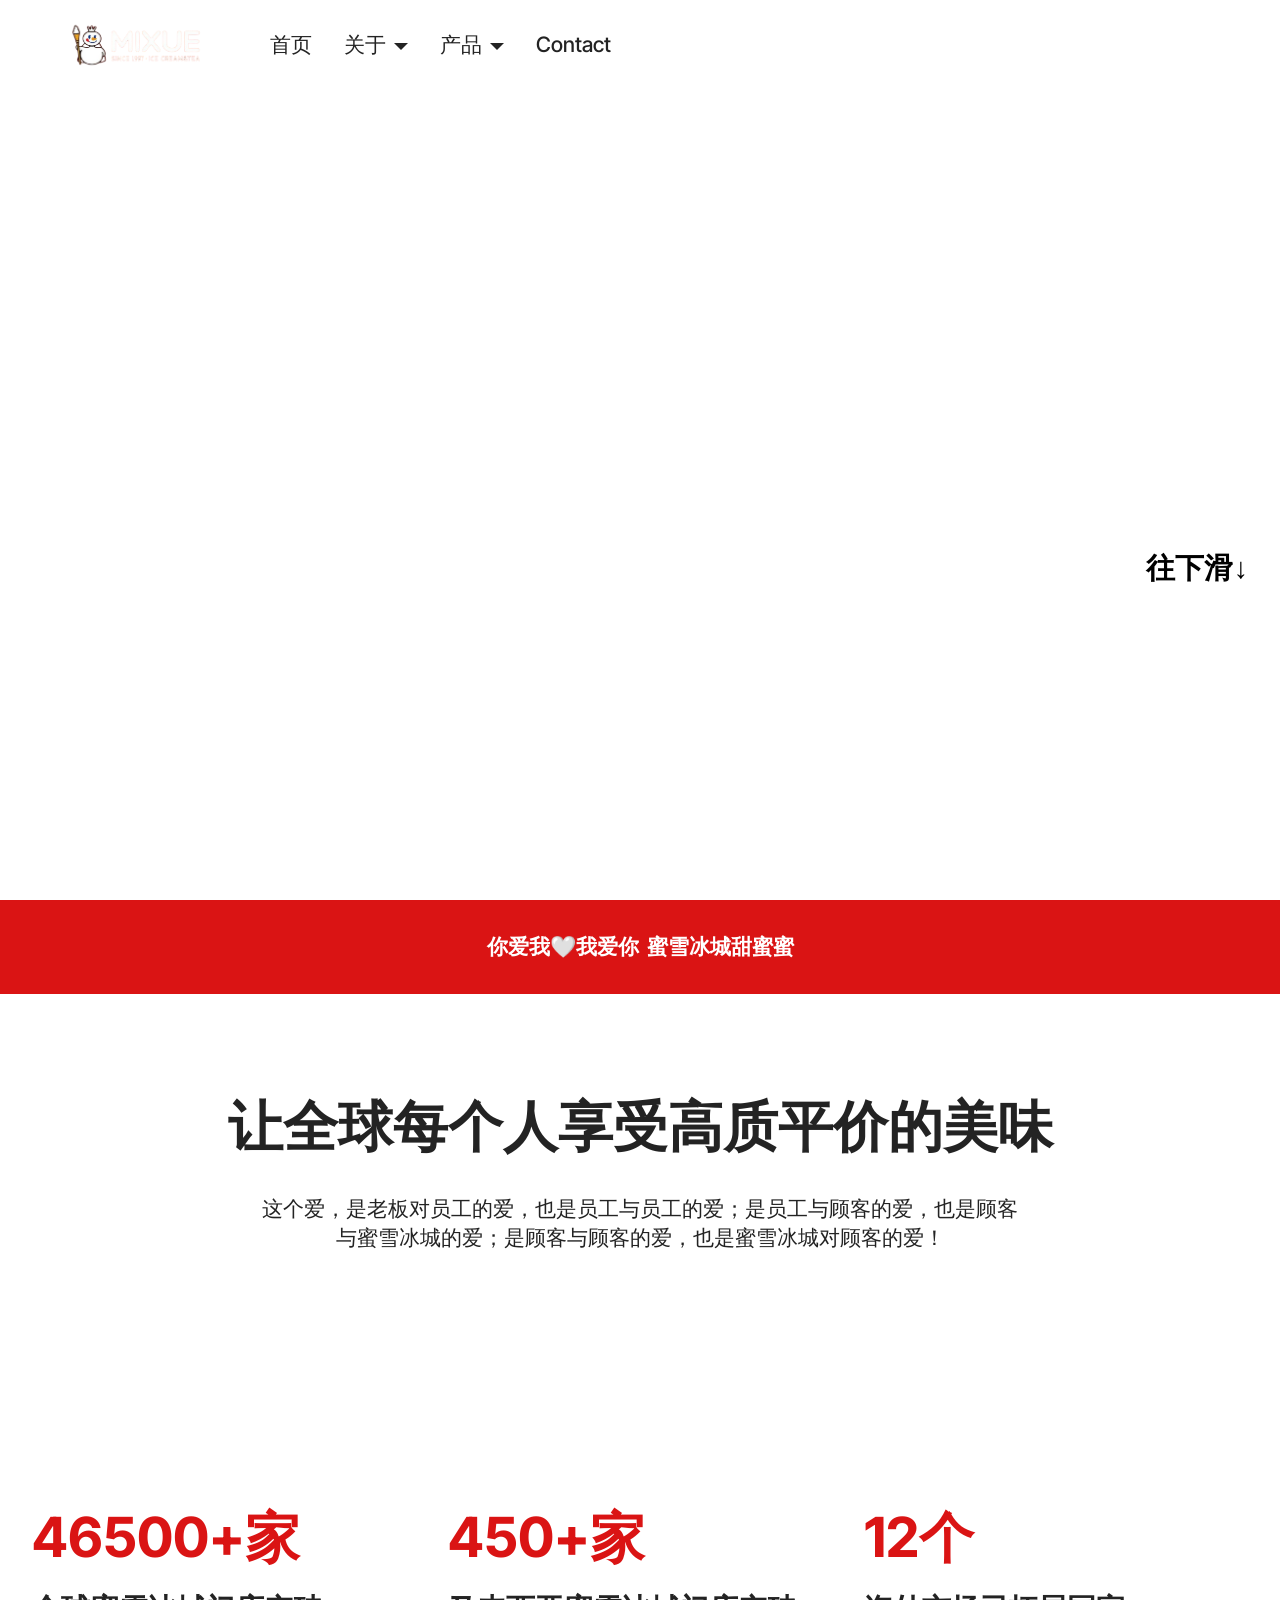
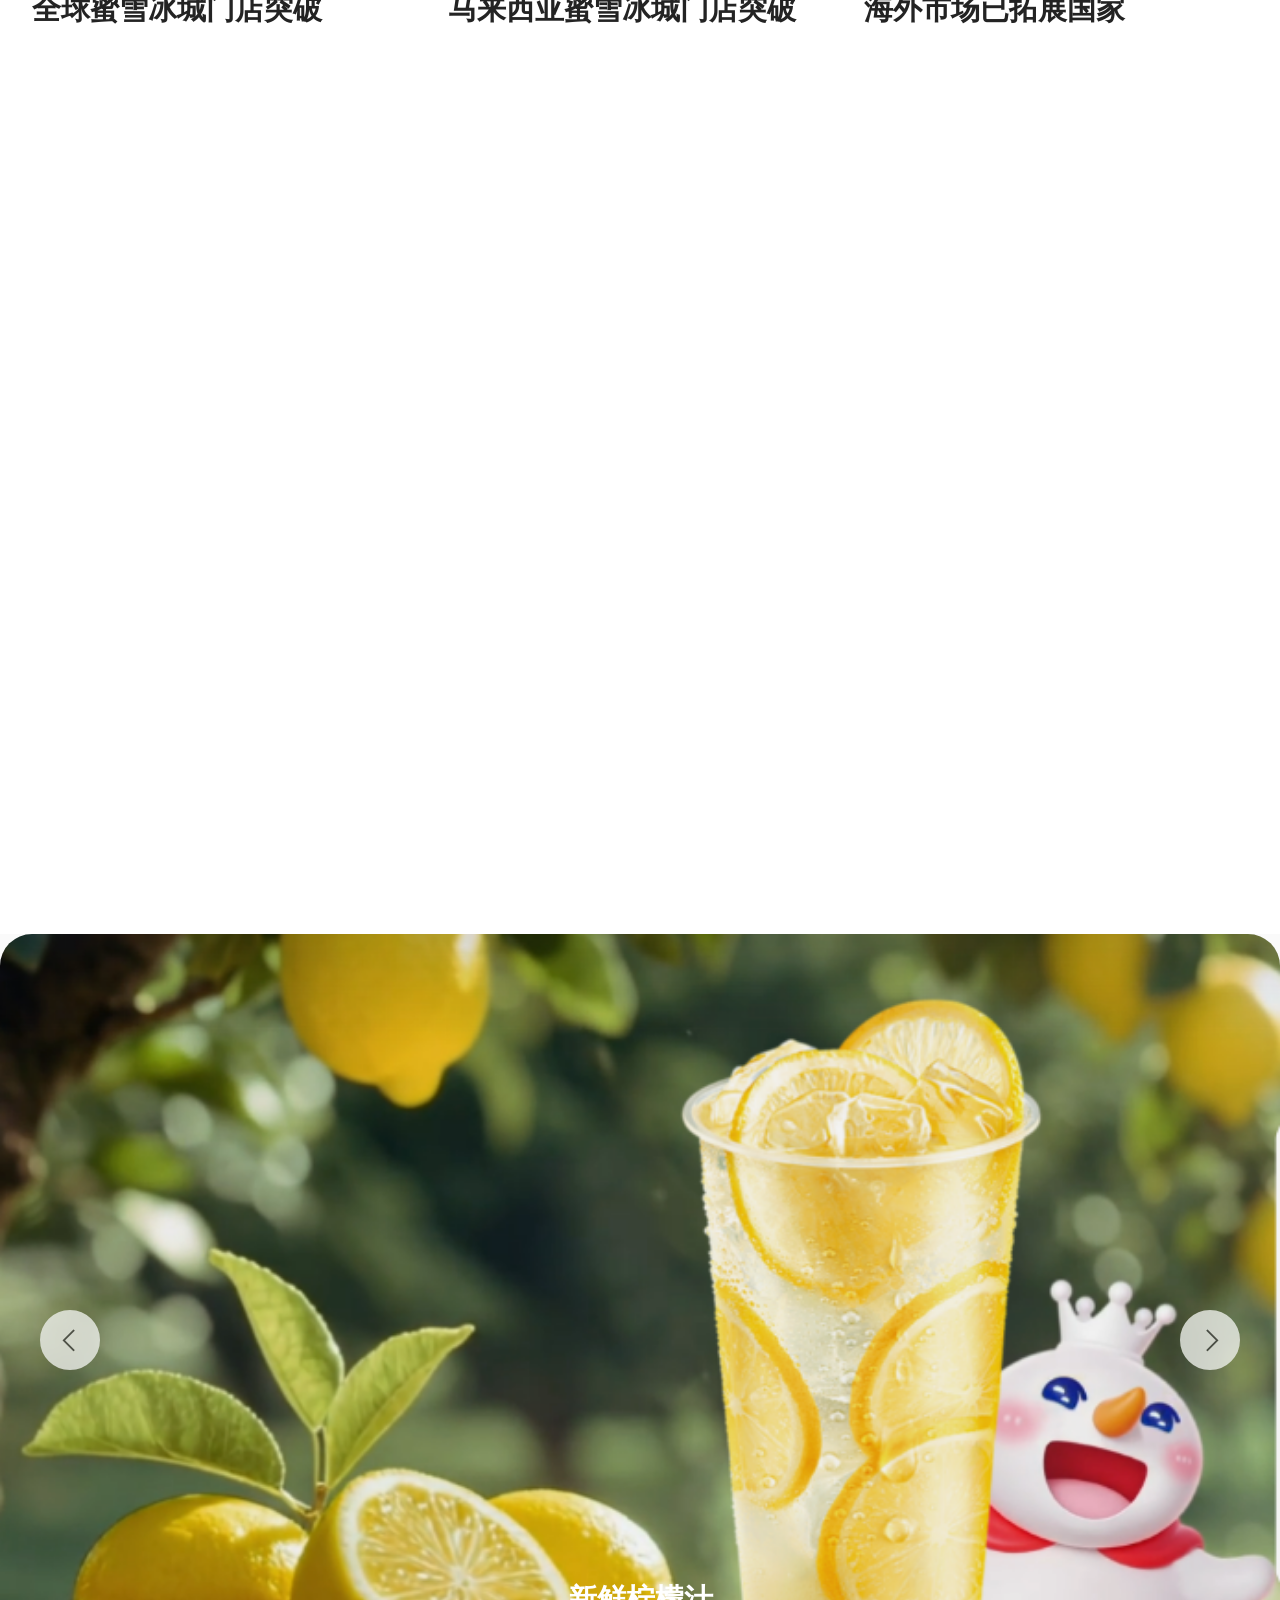
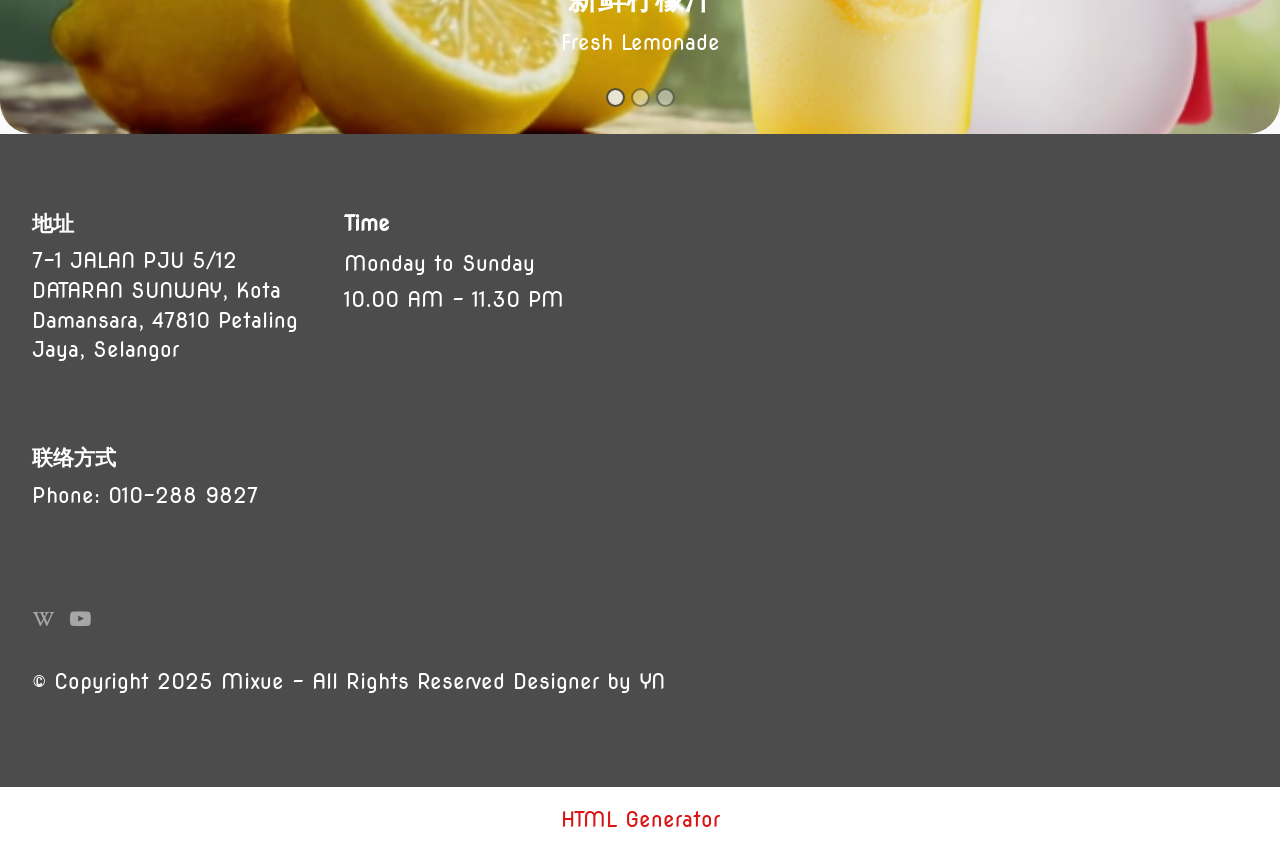
==== commit 39a3afee: "create github pages" ====
--- a/index.html
+++ b/index.html
@@ -20,7 +20,7 @@
   <noscript><link rel="stylesheet" href="https://fonts.googleapis.com/css?family=Inter+Tight:100,200,300,400,500,600,700,800,900,100i,200i,300i,400i,500i,600i,700i,800i,900i&display=swap"></noscript>
   <link rel="preload" href="https://fonts.googleapis.com/css?family=Nova+Round:400&display=swap" as="style" onload="this.onload=null;this.rel='stylesheet'">
   <noscript><link rel="stylesheet" href="https://fonts.googleapis.com/css?family=Nova+Round:400&display=swap"></noscript>
-  <link rel="preload" as="style" href="assets/mobirise/css/mbr-additional.css?v=XEhUMC"><link rel="stylesheet" href="assets/mobirise/css/mbr-additional.css?v=XEhUMC" type="text/css">
+  <link rel="preload" as="style" href="assets/mobirise/css/mbr-additional.css?v=8Xf5mu"><link rel="stylesheet" href="assets/mobirise/css/mbr-additional.css?v=8Xf5mu" type="text/css">
 
   
   
@@ -195,11 +195,11 @@
 
 <section data-bs-version="5.1" class="slider1 cid-uYRkxJgmsD" id="slider1-l">
     
-    <div class="carousel slide" id="uZe6lh8F6A" data-interval="5000" data-bs-interval="5000">
+    <div class="carousel slide" id="uZe7yyuHhf" data-ride="carousel" data-bs-ride="carousel" data-interval="6000" data-bs-interval="6000">
         <ol class="carousel-indicators">
-            <li data-slide-to="0" data-bs-slide-to="0" class="active" data-target="#uZe6lh8F6A" data-bs-target="#uZe6lh8F6A"></li>
-            <li data-slide-to="1" data-bs-slide-to="1" data-target="#uZe6lh8F6A" data-bs-target="#uZe6lh8F6A"></li>
-            <li data-slide-to="2" data-bs-slide-to="2" data-target="#uZe6lh8F6A" data-bs-target="#uZe6lh8F6A"></li>
+            <li data-slide-to="0" data-bs-slide-to="0" class="active" data-target="#uZe7yyuHhf" data-bs-target="#uZe7yyuHhf"></li>
+            <li data-slide-to="1" data-bs-slide-to="1" data-target="#uZe7yyuHhf" data-bs-target="#uZe7yyuHhf"></li>
+            <li data-slide-to="2" data-bs-slide-to="2" data-target="#uZe7yyuHhf" data-bs-target="#uZe7yyuHhf"></li>
         </ol>
         <div class="carousel-inner">
             <div class="carousel-item slider-image item active">
@@ -237,11 +237,11 @@
                 </div>
             </div>
         </div>
-        <a class="carousel-control carousel-control-prev" role="button" data-slide="prev" data-bs-slide="prev" href="#uZe6lh8F6A">
+        <a class="carousel-control carousel-control-prev" role="button" data-slide="prev" data-bs-slide="prev" href="#uZe7yyuHhf">
             <span class="mobi-mbri mobi-mbri-arrow-prev" aria-hidden="true"></span>
             <span class="sr-only visually-hidden">Previous</span>
         </a>
-        <a class="carousel-control carousel-control-next" role="button" data-slide="next" data-bs-slide="next" href="#uZe6lh8F6A">
+        <a class="carousel-control carousel-control-next" role="button" data-slide="next" data-bs-slide="next" href="#uZe7yyuHhf">
             <span class="mobi-mbri mobi-mbri-arrow-next" aria-hidden="true"></span>
             <span class="sr-only visually-hidden">Next</span>
         </a>
@@ -275,7 +275,7 @@
                 <p class="mbr-text mbr-fonts-style mb-4 display-7"></p>
             </div>
             <div class="col-12 col-md-6">
-                <div class="google-map"><iframe frameborder="0" style="border:0" src="https://www.google.com/maps/embed/v1/place?key=AIzaSyB7QWkvlxV39ZsyKvhZRjPGVqlJFvxxNkw&amp;q=7-1 JALAN PJU 5/12 DATARAN SUNWAY, Kota Damansara, 47810 Petaling Jaya, Selangor" allowfullscreen=""></iframe></div>
+                <div class="google-map"><iframe frameborder="0" style="border:0" src="https://www.google.com/maps/embed/v1/place?key=AIzaSyDbnCmnHmtigIYiD8jIfeHQv7gW2ANhHD4&amp;q=7-1 JALAN PJU 5/12 DATARAN SUNWAY, Kota Damansara, 47810 Petaling Jaya, Selangor" allowfullscreen=""></iframe></div>
             </div>
             <div class="col-md-6">
                 <div class="social-list align-left">
@@ -308,7 +308,7 @@
             </div>
         </div>
     </div>
-</section><section class="display-7" style="padding: 0;align-items: center;justify-content: center;flex-wrap: wrap;    align-content: center;display: flex;position: relative;height: 4rem;"><a href="https://mobiri.se/4250556" style="flex: 1 1;height: 4rem;position: absolute;width: 100%;z-index: 1;"><img alt="" style="height: 4rem;" src="[data-uri]"></a><p style="margin: 0;text-align: center;" class="display-7">&#8204;</p><a style="z-index:1" href="https://mobirise.com">Mobirise.com </a></section><script src="assets/bootstrap/js/bootstrap.bundle.min.js"></script>  <script src="assets/smoothscroll/smooth-scroll.js"></script>  <script src="assets/ytplayer/index.js"></script>  <script src="assets/dropdown/js/navbar-dropdown.js"></script>  <script src="assets/vimeoplayer/player.js"></script>  <script src="assets/theme/js/script.js"></script>  
+</section><section class="display-7" style="padding: 0;align-items: center;justify-content: center;flex-wrap: wrap;    align-content: center;display: flex;position: relative;height: 4rem;"><a href="https://mobiri.se/4250556" style="flex: 1 1;height: 4rem;position: absolute;width: 100%;z-index: 1;"><img alt="" style="height: 4rem;" src="[data-uri]"></a><p style="margin: 0;text-align: center;" class="display-7">&#8204;</p><a style="z-index:1" href="https://mobirise.com/html-builder.html">HTML Generator</a></section><script src="assets/bootstrap/js/bootstrap.bundle.min.js"></script>  <script src="assets/smoothscroll/smooth-scroll.js"></script>  <script src="assets/ytplayer/index.js"></script>  <script src="assets/dropdown/js/navbar-dropdown.js"></script>  <script src="assets/vimeoplayer/player.js"></script>  <script src="assets/theme/js/script.js"></script>  
   
   
 </body>
--- a/assets/mobirise/css/mbr-additional.css
+++ b/assets/mobirise/css/mbr-additional.css
@@ -1363,7 +1363,7 @@
   height: 100%;
   position: absolute;
   top: 0;
-  background-image: url("../../../assets/images/screenshot-2025-10-12.png");
+  background-image: url("file:///C:/Users/user/AppData/Local/Mobirise.com/Mobirise/projects/project-2025-10-06_213620/assets/images/screenshot-2025-10-12.png");
 }
 .cid-uYR34qrhui .mbr-section-title {
   color: #ffffff;
@@ -1508,7 +1508,7 @@
   }
 }
 .cid-uYWBwJEfhh .wrap {
-  background: url("../../../assets/images/screenshot-2025-10-32.png");
+  background: url("file:///C:/Users/user/AppData/Local/Mobirise.com/Mobirise/projects/project-2025-10-06_213620/assets/images/screenshot-2025-10-32.png");
   background-repeat: no-repeat;
   background-position: center;
   background-size: cover;
@@ -1638,7 +1638,7 @@
 .cid-uYRIShF6Bb {
   padding-top: 75px;
   padding-bottom: 75px;
-  background-image: url("../../../assets/images/screenshot-2025-10-13.png");
+  background-image: url("file:///C:/Users/user/AppData/Local/Mobirise.com/Mobirise/projects/project-2025-10-06_213620/assets/images/screenshot-2025-10-13.png");
 }
 @media (max-width: 767px) {
   .cid-uYRIShF6Bb .content {
@@ -2377,7 +2377,7 @@
 .cid-uYWFicJrIQ {
   padding-top: 75px;
   padding-bottom: 75px;
-  background-image: url("../../../assets/images/screenshot-2025-10-13.png");
+  background-image: url("file:///C:/Users/user/AppData/Local/Mobirise.com/Mobirise/projects/project-2025-10-06_213620/assets/images/screenshot-2025-10-13.png");
 }
 @media (max-width: 767px) {
   .cid-uYWFicJrIQ .content {
@@ -3094,7 +3094,7 @@
 .cid-uYWFZhvrrt {
   padding-top: 75px;
   padding-bottom: 75px;
-  background-image: url("../../../assets/images/screenshot-2025-10-13.png");
+  background-image: url("file:///C:/Users/user/AppData/Local/Mobirise.com/Mobirise/projects/project-2025-10-06_213620/assets/images/screenshot-2025-10-13.png");
 }
 @media (max-width: 767px) {
   .cid-uYWFZhvrrt .content {
@@ -3858,7 +3858,7 @@
 .cid-uYWJ3DdT4O {
   padding-top: 75px;
   padding-bottom: 75px;
-  background-image: url("../../../assets/images/screenshot-2025-10-13.png");
+  background-image: url("file:///C:/Users/user/AppData/Local/Mobirise.com/Mobirise/projects/project-2025-10-06_213620/assets/images/screenshot-2025-10-13.png");
 }
 @media (max-width: 767px) {
   .cid-uYWJ3DdT4O .content {
@@ -4759,7 +4759,7 @@
 .cid-uYWJeDiwNw {
   padding-top: 75px;
   padding-bottom: 75px;
-  background-image: url("../../../assets/images/screenshot-2025-10-13.png");
+  background-image: url("file:///C:/Users/user/AppData/Local/Mobirise.com/Mobirise/projects/project-2025-10-06_213620/assets/images/screenshot-2025-10-13.png");
 }
 @media (max-width: 767px) {
   .cid-uYWJeDiwNw .content {
@@ -5570,7 +5570,7 @@
 .cid-uYWJokLJVp {
   padding-top: 75px;
   padding-bottom: 75px;
-  background-image: url("../../../assets/images/screenshot-2025-10-13.png");
+  background-image: url("file:///C:/Users/user/AppData/Local/Mobirise.com/Mobirise/projects/project-2025-10-06_213620/assets/images/screenshot-2025-10-13.png");
 }
 @media (max-width: 767px) {
   .cid-uYWJokLJVp .content {
@@ -6237,7 +6237,7 @@
   height: 100%;
   position: absolute;
   top: 0;
-  background-image: url("../../../assets/images/screenshot-2025-10-12.png");
+  background-image: url("file:///C:/Users/user/AppData/Local/Mobirise.com/Mobirise/projects/project-2025-10-06_213620/assets/images/screenshot-2025-10-12.png");
 }
 .cid-uYWKj3F96Z .mbr-section-title {
   color: #000000;
@@ -6422,7 +6422,7 @@
   }
 }
 .cid-uYWKj59RuR .wrap {
-  background: url("../../../assets/images/screenshot-2025-10-32.png");
+  background: url("file:///C:/Users/user/AppData/Local/Mobirise.com/Mobirise/projects/project-2025-10-06_213620/assets/images/screenshot-2025-10-32.png");
   background-repeat: no-repeat;
   background-position: center;
   background-size: cover;
@@ -7205,7 +7205,7 @@
 .cid-uYWKj9aLnC {
   padding-top: 75px;
   padding-bottom: 75px;
-  background-image: url("../../../assets/images/screenshot-2025-10-13.png");
+  background-image: url("file:///C:/Users/user/AppData/Local/Mobirise.com/Mobirise/projects/project-2025-10-06_213620/assets/images/screenshot-2025-10-13.png");
 }
 @media (max-width: 767px) {
   .cid-uYWKj9aLnC .content {
@@ -7922,7 +7922,7 @@
 .cid-uYWMpOvuNK {
   padding-top: 75px;
   padding-bottom: 75px;
-  background-image: url("../../../assets/images/screenshot-2025-10-13.png");
+  background-image: url("file:///C:/Users/user/AppData/Local/Mobirise.com/Mobirise/projects/project-2025-10-06_213620/assets/images/screenshot-2025-10-13.png");
 }
 @media (max-width: 767px) {
   .cid-uYWMpOvuNK .content {
@@ -8639,7 +8639,7 @@
 .cid-uYWRdS1XJu {
   padding-top: 75px;
   padding-bottom: 75px;
-  background-image: url("../../../assets/images/screenshot-2025-10-13.png");
+  background-image: url("file:///C:/Users/user/AppData/Local/Mobirise.com/Mobirise/projects/project-2025-10-06_213620/assets/images/screenshot-2025-10-13.png");
 }
 @media (max-width: 767px) {
   .cid-uYWRdS1XJu .content {
@@ -8726,2852 +8726,3 @@
   list-style-type: none;
   padding: 0;
 }
-.cid-uYWRlfVFmR {
-  z-index: 1000;
-  width: 100%;
-  position: relative;
-}
-.cid-uYWRlfVFmR .dropdown-item:before {
-  font-family: Moririse2 !important;
-  content: "\e966";
-  display: inline-block;
-  width: 0;
-  position: absolute;
-  left: 1rem;
-  top: 0.5rem;
-  margin-right: 0.5rem;
-  line-height: 1;
-  font-size: inherit;
-  vertical-align: middle;
-  text-align: center;
-  overflow: hidden;
-  transform: scale(0, 1);
-  transition: all 0.25s ease-in-out;
-}
-@media (max-width: 767px) {
-  .cid-uYWRlfVFmR .navbar-toggler {
-    transform: scale(0.8);
-  }
-}
-.cid-uYWRlfVFmR .navbar-brand {
-  flex-shrink: 0;
-  align-items: center;
-  margin-right: 0;
-  padding: 10px 0;
-  transition: all 0.3s;
-  word-break: break-word;
-  z-index: 1;
-}
-.cid-uYWRlfVFmR .navbar-brand img {
-  max-width: 100%;
-  max-height: 100%;
-  border-radius: 0px !important;
-}
-.cid-uYWRlfVFmR .navbar-brand .navbar-caption {
-  line-height: inherit !important;
-}
-.cid-uYWRlfVFmR .navbar-brand .navbar-logo a {
-  outline: none;
-}
-.cid-uYWRlfVFmR .navbar-nav {
-  margin: auto;
-  margin-left: 0;
-}
-.cid-uYWRlfVFmR .navbar-nav .nav-item {
-  padding: 0 !important;
-  transition: 0.3s all !important;
-}
-.cid-uYWRlfVFmR .navbar-nav .nav-item .nav-link {
-  padding: 16px !important;
-  margin: 0 !important;
-  border-radius: 1rem !important;
-  transition: 0.3s all !important;
-}
-.cid-uYWRlfVFmR .navbar-nav .nav-item .nav-link:hover {
-  background-color: rgba(27, 31, 10, 0.06);
-}
-.cid-uYWRlfVFmR .navbar-nav .open .nav-link::after {
-  transform: rotate(180deg);
-}
-@media (min-width: 992px) {
-  .cid-uYWRlfVFmR .navbar-nav .open .nav-link::before {
-    content: "";
-    width: 100%;
-    height: 20px;
-    top: 100%;
-    background: transparent;
-    position: absolute;
-  }
-}
-.cid-uYWRlfVFmR .navbar-nav .dropdown-item {
-  padding: 12px !important;
-  border-radius: 0.5rem !important;
-  margin: 0 8px !important;
-  transition: 0.3s all !important;
-}
-.cid-uYWRlfVFmR .navbar-nav .dropdown-item:hover {
-  background-color: rgba(27, 31, 10, 0.06);
-}
-@media (min-width: 992px) {
-  .cid-uYWRlfVFmR .navbar-nav {
-    padding-left: 1.5rem;
-  }
-}
-.cid-uYWRlfVFmR .nav-link {
-  width: fit-content;
-  position: relative;
-}
-.cid-uYWRlfVFmR .navbar-logo {
-  padding-left: 2rem;
-  margin: 0 !important;
-}
-@media (max-width: 767px) {
-  .cid-uYWRlfVFmR .navbar-logo {
-    padding-left: 1rem;
-  }
-}
-.cid-uYWRlfVFmR .navbar-caption {
-  padding-left: 1rem;
-  padding-right: 0.5rem;
-}
-@media (max-width: 767px) {
-  .cid-uYWRlfVFmR .nav-dropdown {
-    padding-bottom: 0.5rem;
-  }
-}
-.cid-uYWRlfVFmR .nav-dropdown .link.dropdown-toggle::after {
-  margin-left: 0.5rem;
-  margin-top: 0.2rem;
-  transition: 0.3s all;
-}
-.cid-uYWRlfVFmR .container {
-  display: flex;
-  height: 90px;
-  padding: 0.5rem 0.6rem;
-  flex-wrap: nowrap;
-  left: 0;
-  right: 0;
-  -webkit-box-pack: justify;
-  -ms-flex-pack: justify;
-  justify-content: flex-end;
-  -webkit-box-align: center;
-  -webkit-align-items: center;
-  -ms-flex-align: center;
-  align-items: center;
-  border-radius: 100vw;
-}
-@media (max-width: 992px) {
-  .cid-uYWRlfVFmR .container {
-    padding-right: 2rem;
-  }
-}
-@media (max-width: 767px) {
-  .cid-uYWRlfVFmR .container {
-    width: 95%;
-    height: 56px !important;
-    padding-right: 1rem;
-    margin-top: 0rem;
-  }
-}
-.cid-uYWRlfVFmR .iconfont-wrapper {
-  color: #000000 !important;
-  font-size: 1.5rem;
-  padding-right: 0.5rem;
-}
-.cid-uYWRlfVFmR .dropdown-menu {
-  flex-wrap: wrap;
-  flex-direction: column;
-  max-width: 100%;
-  padding: 12px 4px !important;
-  border-radius: 1.5rem;
-  transition: 0.3s all !important;
-  min-width: auto;
-  background: #c01212;
-}
-.cid-uYWRlfVFmR .nav-item:focus,
-.cid-uYWRlfVFmR .nav-link:focus {
-  outline: none;
-}
-.cid-uYWRlfVFmR .dropdown .dropdown-menu .dropdown-item {
-  width: auto;
-  transition: all 0.25s ease-in-out;
-}
-.cid-uYWRlfVFmR .dropdown .dropdown-menu .dropdown-item::after {
-  right: 0.5rem;
-}
-.cid-uYWRlfVFmR .dropdown .dropdown-menu .dropdown-item .mbr-iconfont {
-  margin-right: 0.5rem;
-  vertical-align: sub;
-}
-.cid-uYWRlfVFmR .dropdown .dropdown-menu .dropdown-item .mbr-iconfont:before {
-  display: inline-block;
-  transform: scale(1, 1);
-  transition: all 0.25s ease-in-out;
-}
-.cid-uYWRlfVFmR .collapsed .dropdown-menu .dropdown-item:before {
-  display: none;
-}
-.cid-uYWRlfVFmR .collapsed .dropdown .dropdown-menu .dropdown-item {
-  padding: 0.235em 1.5em 0.235em 1.5em !important;
-  transition: none;
-  margin: 0 !important;
-}
-.cid-uYWRlfVFmR .navbar {
-  min-height: 90px;
-  transition: all 0.3s;
-  border-bottom: 1px solid transparent;
-  background: transparent !important;
-  padding: 0 !important;
-  border: none !important;
-  box-shadow: none !important;
-  border-radius: 0 !important;
-}
-.cid-uYWRlfVFmR .navbar.opened {
-  transition: all 0.25s;
-}
-.cid-uYWRlfVFmR .navbar .dropdown-item {
-  padding: 0.5rem 1.8rem;
-}
-.cid-uYWRlfVFmR .navbar .navbar-logo img {
-  width: auto;
-}
-.cid-uYWRlfVFmR .navbar .navbar-collapse {
-  z-index: 1;
-  justify-content: flex-end;
-}
-.cid-uYWRlfVFmR .navbar.collapsed {
-  justify-content: center;
-}
-.cid-uYWRlfVFmR .navbar.collapsed .nav-item .nav-link::before {
-  display: none;
-}
-.cid-uYWRlfVFmR .navbar.collapsed.opened .dropdown-menu {
-  top: 0;
-}
-@media (min-width: 992px) {
-  .cid-uYWRlfVFmR .navbar.collapsed.opened:not(.navbar-short) .navbar-collapse {
-    max-height: calc(98.5vh - 5rem);
-  }
-}
-.cid-uYWRlfVFmR .navbar.collapsed .dropdown-menu .dropdown-submenu {
-  left: 0 !important;
-}
-.cid-uYWRlfVFmR .navbar.collapsed .dropdown-menu .dropdown-item:after {
-  right: auto;
-}
-.cid-uYWRlfVFmR .navbar.collapsed .dropdown-menu .dropdown-toggle[data-toggle="dropdown-submenu"]:after {
-  margin-left: 0.5rem;
-  margin-top: 0.2rem;
-  border-top: 0.35em solid;
-  border-right: 0.35em solid transparent;
-  border-left: 0.35em solid transparent;
-  border-bottom: 0;
-  top: 41%;
-}
-.cid-uYWRlfVFmR .navbar.collapsed ul.navbar-nav li {
-  margin: auto;
-}
-.cid-uYWRlfVFmR .navbar.collapsed .dropdown-menu .dropdown-item {
-  padding: 0.25rem 1.5rem;
-  text-align: center;
-}
-.cid-uYWRlfVFmR .navbar.collapsed .icons-menu {
-  padding-left: 0;
-  padding-right: 0;
-  padding-top: 0.5rem;
-  padding-bottom: 0.5rem;
-}
-@media (max-width: 767px) {
-  .cid-uYWRlfVFmR .navbar {
-    min-height: 72px;
-  }
-  .cid-uYWRlfVFmR .navbar .navbar-logo img {
-    height: 2rem !important;
-  }
-}
-@media (max-width: 991px) {
-  .cid-uYWRlfVFmR .navbar .nav-item .nav-link::before {
-    display: none;
-  }
-  .cid-uYWRlfVFmR .navbar.opened .dropdown-menu {
-    top: 0;
-  }
-  .cid-uYWRlfVFmR .navbar .dropdown-menu .dropdown-submenu {
-    left: 0 !important;
-  }
-  .cid-uYWRlfVFmR .navbar .dropdown-menu .dropdown-item:after {
-    right: auto;
-  }
-  .cid-uYWRlfVFmR .navbar .dropdown-menu .dropdown-toggle[data-toggle="dropdown-submenu"]:after {
-    margin-left: 0.5rem;
-    margin-top: 0.2rem;
-    border-top: 0.35em solid;
-    border-right: 0.35em solid transparent;
-    border-left: 0.35em solid transparent;
-    border-bottom: 0;
-    top: 40%;
-  }
-  .cid-uYWRlfVFmR .navbar .dropdown-menu .dropdown-item {
-    padding: 0.25rem 1.5rem !important;
-    text-align: center;
-  }
-  .cid-uYWRlfVFmR .navbar .navbar-brand {
-    flex-shrink: initial;
-    flex-basis: auto;
-    word-break: break-word;
-    padding-right: 10px;
-  }
-  .cid-uYWRlfVFmR .navbar .navbar-toggler {
-    flex-basis: auto;
-  }
-  .cid-uYWRlfVFmR .navbar .icons-menu {
-    padding-left: 0;
-    padding-top: 0.5rem;
-    padding-bottom: 0.5rem;
-  }
-}
-.cid-uYWRlfVFmR .navbar.navbar-short .navbar-logo img {
-  height: 2rem;
-}
-.cid-uYWRlfVFmR .dropdown-item.active,
-.cid-uYWRlfVFmR .dropdown-item:active {
-  background-color: transparent;
-}
-.cid-uYWRlfVFmR .navbar-expand-lg .navbar-nav .nav-link {
-  padding: 0;
-}
-.cid-uYWRlfVFmR .nav-dropdown .link.dropdown-toggle {
-  margin-right: 1.667em;
-}
-.cid-uYWRlfVFmR .nav-dropdown .link.dropdown-toggle[aria-expanded="true"] {
-  margin-right: 0;
-  padding: 0.667em 1.667em;
-}
-.cid-uYWRlfVFmR .navbar.navbar-expand-lg .dropdown .dropdown-menu {
-  background: #c01212;
-}
-.cid-uYWRlfVFmR .navbar.navbar-expand-lg .dropdown .dropdown-menu .dropdown-submenu {
-  margin: 0;
-  left: 105%;
-  transform: none;
-  top: -12px;
-}
-.cid-uYWRlfVFmR .navbar .dropdown.open > .dropdown-menu {
-  display: flex;
-}
-.cid-uYWRlfVFmR ul.navbar-nav {
-  flex-wrap: wrap;
-}
-.cid-uYWRlfVFmR .navbar-buttons {
-  text-align: center;
-  min-width: 140px;
-}
-@media (max-width: 992px) {
-  .cid-uYWRlfVFmR .navbar-buttons {
-    text-align: left;
-  }
-}
-.cid-uYWRlfVFmR button.navbar-toggler {
-  outline: none;
-  width: 31px;
-  height: 20px;
-  cursor: pointer;
-  transition: all 0.2s;
-  position: relative;
-  align-self: center;
-}
-.cid-uYWRlfVFmR button.navbar-toggler .hamburger span {
-  position: absolute;
-  right: 0;
-  width: 30px;
-  height: 2px;
-  border-right: 5px;
-  background-color: #000000;
-}
-.cid-uYWRlfVFmR button.navbar-toggler .hamburger span:nth-child(1) {
-  top: 0;
-  transition: all 0.2s;
-}
-.cid-uYWRlfVFmR button.navbar-toggler .hamburger span:nth-child(2) {
-  top: 8px;
-  transition: all 0.15s;
-}
-.cid-uYWRlfVFmR button.navbar-toggler .hamburger span:nth-child(3) {
-  top: 8px;
-  transition: all 0.15s;
-}
-.cid-uYWRlfVFmR button.navbar-toggler .hamburger span:nth-child(4) {
-  top: 16px;
-  transition: all 0.2s;
-}
-.cid-uYWRlfVFmR nav.opened .hamburger span:nth-child(1) {
-  top: 8px;
-  width: 0;
-  opacity: 0;
-  right: 50%;
-  transition: all 0.2s;
-}
-.cid-uYWRlfVFmR nav.opened .hamburger span:nth-child(2) {
-  transform: rotate(45deg);
-  transition: all 0.25s;
-}
-.cid-uYWRlfVFmR nav.opened .hamburger span:nth-child(3) {
-  transform: rotate(-45deg);
-  transition: all 0.25s;
-}
-.cid-uYWRlfVFmR nav.opened .hamburger span:nth-child(4) {
-  top: 8px;
-  width: 0;
-  opacity: 0;
-  right: 50%;
-  transition: all 0.2s;
-}
-.cid-uYWRlfVFmR .navbar-dropdown {
-  padding: 0;
-  background-color: #c01212 !important;
-  position: fixed;
-}
-.cid-uYWRlfVFmR .opacityScroll {
-  background: rgba(192, 18, 18, 0) !important;
-}
-.cid-uYWRlfVFmR a.nav-link {
-  display: flex;
-  align-items: center;
-  justify-content: center;
-}
-.cid-uYWRlfVFmR .icons-menu {
-  flex-wrap: nowrap;
-  display: flex;
-  justify-content: center;
-  padding-left: 1rem;
-  padding-right: 1rem;
-  padding-top: 0.3rem;
-  text-align: center;
-}
-@media (max-width: 992px) {
-  .cid-uYWRlfVFmR .icons-menu {
-    justify-content: flex-start;
-    margin-bottom: 0.5rem;
-  }
-}
-@media screen and (-ms-high-contrast: active), (-ms-high-contrast: none) {
-  .cid-uYWRlfVFmR .navbar {
-    height: 70px;
-  }
-  .cid-uYWRlfVFmR .navbar.opened {
-    height: auto;
-  }
-  .cid-uYWRlfVFmR .nav-item .nav-link:hover::before {
-    width: 175%;
-    max-width: calc(100% + 2rem);
-    left: -1rem;
-  }
-}
-.cid-uYWRlfVFmR .navbar .dropdown > .dropdown-menu {
-  display: none;
-  width: max-content;
-  max-width: 500px !important;
-  transform: translateX(-50%);
-  top: calc(100% + 20px);
-  left: 50%;
-}
-.cid-uYWRlfVFmR .navbar .dropdown > .dropdown-menu .dropdown-item {
-  line-height: 1 !important;
-}
-.cid-uYWRlfVFmR .navbar .dropdown > .dropdown-menu .dropdown .dropdown-item {
-  align-items: center;
-  display: flex;
-  height: max-content !important;
-  min-height: max-content !important;
-}
-.cid-uYWRlfVFmR .navbar .dropdown > .dropdown-menu .dropdown .dropdown-item::after {
-  display: inline-block;
-  position: static;
-  margin-left: 0.5rem;
-  margin-top: 0;
-  margin-right: 0;
-  margin-bottom: 0;
-  transition: 0.3s all;
-  transform: rotate(-90deg);
-}
-.cid-uYWRlfVFmR .navbar .dropdown > .dropdown-menu .dropdown.open .dropdown-item::after {
-  transform: rotate(0deg);
-}
-.cid-uYWRlfVFmR .mbr-section-btn {
-  margin: -0.6rem -0.6rem;
-}
-.cid-uYWRlfVFmR .navbar-toggler {
-  margin-left: 12px;
-  margin-right: 8px;
-  order: 1000;
-}
-@media (max-width: 991px) {
-  .cid-uYWRlfVFmR .navbar-brand {
-    margin-right: auto;
-  }
-  .cid-uYWRlfVFmR .navbar-collapse {
-    z-index: -1 !important;
-    position: absolute;
-    top: 100%;
-    left: 0;
-    width: 100%;
-    padding: 1rem;
-    border-radius: 1.5rem;
-    background: #c01212;
-    backdrop-filter: blur(8px);
-  }
-  .cid-uYWRlfVFmR .navbar-nav .nav-item .nav-link::after {
-    margin-left: 10px;
-  }
-  .cid-uYWRlfVFmR .navbar-nav .dropdown-item:hover {
-    background-color: rgba(27, 31, 10, 0.06);
-  }
-  .cid-uYWRlfVFmR .navbar .dropdown > .dropdown-menu {
-    max-width: 100% !important;
-    transform: translateX(0);
-    top: 10px;
-    left: 0;
-    padding: 8px !important;
-    border-radius: 1rem;
-    background-color: rgba(27, 31, 10, 0.04) !important;
-  }
-  .cid-uYWRlfVFmR .navbar .dropdown > .dropdown-menu .dropdown-item {
-    padding: 8px !important;
-    line-height: 1 !important;
-    margin-bottom: 4px !important;
-  }
-  .cid-uYWRlfVFmR .navbar .dropdown > .dropdown-menu .dropdown .dropdown-item {
-    align-items: center;
-    display: flex;
-    height: max-content !important;
-    min-height: max-content !important;
-  }
-  .cid-uYWRlfVFmR .navbar .dropdown > .dropdown-menu .dropdown .dropdown-item::after {
-    display: inline-block;
-    position: static;
-    margin-left: 0.5rem;
-    margin-top: 0;
-    margin-right: 0;
-    margin-bottom: 0;
-    transition: 0.3s all;
-    transform: rotate(0deg);
-  }
-  .cid-uYWRlfVFmR .navbar .dropdown > .dropdown-menu .dropdown.open .dropdown-item::after {
-    transform: rotate(180deg);
-  }
-  .cid-uYWRlfVFmR .navbar .dropdown > .dropdown-menu .dropdown-submenu {
-    position: static;
-    width: 100%;
-    max-width: 100% !important;
-    transform: translateX(0) !important;
-    top: 0;
-    left: 0;
-    padding: 8px !important;
-    border-radius: 1rem;
-    background-color: rgba(27, 31, 10, 0.04) !important;
-  }
-  .cid-uYWRlfVFmR .navbar .dropdown.open > .dropdown-menu {
-    display: flex !important;
-    flex-direction: column;
-    align-items: flex-start;
-  }
-}
-@media (max-width: 991px) and (max-width: 767px) {
-  .cid-uYWRlfVFmR .navbar-collapse {
-    left: -0.7rem;
-    width: 106%;
-    border-radius: 0;
-  }
-}
-@media (max-width: 991px) and (min-width: 768px) and (max-width: 991px) {
-  .cid-uYWRlfVFmR .navbar-collapse {
-    left: 0rem;
-    width: 106%;
-    border-radius: 0;
-  }
-}
-@media (max-width: 575px) {
-  .cid-uYWRlfVFmR .navbar-collapse {
-    padding: 1rem;
-  }
-}
-.cid-uYWRleJAcp {
-  padding-top: 6rem;
-  padding-bottom: 6rem;
-  background-color: #ffffff;
-}
-.cid-uYWRleJAcp .mbr-fallback-image.disabled {
-  display: none;
-}
-.cid-uYWRleJAcp .mbr-fallback-image {
-  display: block;
-  background-size: cover;
-  background-position: center center;
-  width: 100%;
-  height: 100%;
-  position: absolute;
-  top: 0;
-}
-.cid-uYWRleJAcp .top-line {
-  display: flex;
-  justify-content: space-between;
-}
-.cid-uYWRleJAcp .mbr-section-title,
-.cid-uYWRleJAcp .mbr-section-subtitle {
-  text-align: center;
-}
-.cid-uYWRleJAcp .item:not(:nth-last-child(1)) {
-  margin-bottom: 2rem;
-}
-.cid-uYWRleJAcp .item-wrapper {
-  border-radius: 4px;
-  background-color: #c01212;
-}
-.cid-uYWRleJAcp .image-wrapper img {
-  width: 100%;
-  object-fit: cover;
-}
-@media (max-width: 767px) {
-  .cid-uYWRleJAcp .card-box {
-    padding: 1rem;
-  }
-}
-@media (min-width: 768px) {
-  .cid-uYWRleJAcp .card-box {
-    padding-right: 2rem;
-  }
-}
-@media (min-width: 992px) {
-  .cid-uYWRleJAcp .card-box {
-    padding-left: 2rem;
-    padding-right: 4rem;
-  }
-}
-.cid-uYWRleJAcp .mbr-text {
-  color: #ffffff;
-}
-.cid-uYWRleJAcp .card-title {
-  color: #ffffff;
-}
-.cid-uYWRlgJu6h {
-  padding-top: 75px;
-  padding-bottom: 75px;
-  background-image: url("../../../assets/images/screenshot-2025-10-13.png");
-}
-@media (max-width: 767px) {
-  .cid-uYWRlgJu6h .content {
-    text-align: center;
-  }
-  .cid-uYWRlgJu6h .content > div:not(:last-child) {
-    margin-bottom: 2rem;
-  }
-}
-.cid-uYWRlgJu6h .map {
-  height: 18.75rem;
-}
-@media (max-width: 767px) {
-  .cid-uYWRlgJu6h .footer-lower .copyright {
-    margin-bottom: 1rem;
-    text-align: center;
-  }
-}
-.cid-uYWRlgJu6h .footer-lower hr {
-  margin: 1rem 0;
-  border-color: #fff;
-  opacity: 0.05;
-}
-.cid-uYWRlgJu6h .google-map {
-  height: 25rem;
-  position: relative;
-}
-.cid-uYWRlgJu6h .google-map iframe {
-  height: 100%;
-  width: 100%;
-}
-.cid-uYWRlgJu6h .google-map [data-state-details] {
-  color: #6b6763;
-  font-family: Montserrat;
-  height: 1.5em;
-  margin-top: -0.75em;
-  padding-left: 1.25rem;
-  padding-right: 1.25rem;
-  position: absolute;
-  text-align: center;
-  top: 50%;
-  width: 100%;
-}
-.cid-uYWRlgJu6h .google-map[data-state] {
-  background: #e9e5dc;
-}
-.cid-uYWRlgJu6h .google-map[data-state="loading"] [data-state-details] {
-  display: none;
-}
-.cid-uYWRlgJu6h .social-list {
-  padding-left: 0;
-  margin-bottom: 0;
-  margin-left: -7px;
-  list-style: none;
-  display: flex;
-  -webkit-justify-content: flex-start;
-  justify-content: flex-start;
-  -webkit-flex-wrap: wrap;
-  flex-wrap: wrap;
-}
-.cid-uYWRlgJu6h .social-list .mbr-iconfont-social {
-  font-size: 1.3rem;
-  color: #fff;
-}
-.cid-uYWRlgJu6h .social-list .soc-item {
-  margin: 0 0.5rem;
-}
-.cid-uYWRlgJu6h .social-list a {
-  margin: 0;
-  opacity: 0.5;
-  -webkit-transition: 0.2s linear;
-  transition: 0.2s linear;
-}
-.cid-uYWRlgJu6h .social-list a:hover {
-  opacity: 1;
-}
-@media (max-width: 767px) {
-  .cid-uYWRlgJu6h .social-list {
-    -webkit-justify-content: center;
-    justify-content: center;
-  }
-}
-.cid-uYWRlgJu6h .list {
-  list-style-type: none;
-  padding: 0;
-}
-.cid-uYWRnZJEQy {
-  z-index: 1000;
-  width: 100%;
-  position: relative;
-}
-.cid-uYWRnZJEQy .dropdown-item:before {
-  font-family: Moririse2 !important;
-  content: "\e966";
-  display: inline-block;
-  width: 0;
-  position: absolute;
-  left: 1rem;
-  top: 0.5rem;
-  margin-right: 0.5rem;
-  line-height: 1;
-  font-size: inherit;
-  vertical-align: middle;
-  text-align: center;
-  overflow: hidden;
-  transform: scale(0, 1);
-  transition: all 0.25s ease-in-out;
-}
-@media (max-width: 767px) {
-  .cid-uYWRnZJEQy .navbar-toggler {
-    transform: scale(0.8);
-  }
-}
-.cid-uYWRnZJEQy .navbar-brand {
-  flex-shrink: 0;
-  align-items: center;
-  margin-right: 0;
-  padding: 10px 0;
-  transition: all 0.3s;
-  word-break: break-word;
-  z-index: 1;
-}
-.cid-uYWRnZJEQy .navbar-brand img {
-  max-width: 100%;
-  max-height: 100%;
-  border-radius: 0px !important;
-}
-.cid-uYWRnZJEQy .navbar-brand .navbar-caption {
-  line-height: inherit !important;
-}
-.cid-uYWRnZJEQy .navbar-brand .navbar-logo a {
-  outline: none;
-}
-.cid-uYWRnZJEQy .navbar-nav {
-  margin: auto;
-  margin-left: 0;
-}
-.cid-uYWRnZJEQy .navbar-nav .nav-item {
-  padding: 0 !important;
-  transition: 0.3s all !important;
-}
-.cid-uYWRnZJEQy .navbar-nav .nav-item .nav-link {
-  padding: 16px !important;
-  margin: 0 !important;
-  border-radius: 1rem !important;
-  transition: 0.3s all !important;
-}
-.cid-uYWRnZJEQy .navbar-nav .nav-item .nav-link:hover {
-  background-color: rgba(27, 31, 10, 0.06);
-}
-.cid-uYWRnZJEQy .navbar-nav .open .nav-link::after {
-  transform: rotate(180deg);
-}
-@media (min-width: 992px) {
-  .cid-uYWRnZJEQy .navbar-nav .open .nav-link::before {
-    content: "";
-    width: 100%;
-    height: 20px;
-    top: 100%;
-    background: transparent;
-    position: absolute;
-  }
-}
-.cid-uYWRnZJEQy .navbar-nav .dropdown-item {
-  padding: 12px !important;
-  border-radius: 0.5rem !important;
-  margin: 0 8px !important;
-  transition: 0.3s all !important;
-}
-.cid-uYWRnZJEQy .navbar-nav .dropdown-item:hover {
-  background-color: rgba(27, 31, 10, 0.06);
-}
-@media (min-width: 992px) {
-  .cid-uYWRnZJEQy .navbar-nav {
-    padding-left: 1.5rem;
-  }
-}
-.cid-uYWRnZJEQy .nav-link {
-  width: fit-content;
-  position: relative;
-}
-.cid-uYWRnZJEQy .navbar-logo {
-  padding-left: 2rem;
-  margin: 0 !important;
-}
-@media (max-width: 767px) {
-  .cid-uYWRnZJEQy .navbar-logo {
-    padding-left: 1rem;
-  }
-}
-.cid-uYWRnZJEQy .navbar-caption {
-  padding-left: 1rem;
-  padding-right: 0.5rem;
-}
-@media (max-width: 767px) {
-  .cid-uYWRnZJEQy .nav-dropdown {
-    padding-bottom: 0.5rem;
-  }
-}
-.cid-uYWRnZJEQy .nav-dropdown .link.dropdown-toggle::after {
-  margin-left: 0.5rem;
-  margin-top: 0.2rem;
-  transition: 0.3s all;
-}
-.cid-uYWRnZJEQy .container {
-  display: flex;
-  height: 90px;
-  padding: 0.5rem 0.6rem;
-  flex-wrap: nowrap;
-  left: 0;
-  right: 0;
-  -webkit-box-pack: justify;
-  -ms-flex-pack: justify;
-  justify-content: flex-end;
-  -webkit-box-align: center;
-  -webkit-align-items: center;
-  -ms-flex-align: center;
-  align-items: center;
-  border-radius: 100vw;
-}
-@media (max-width: 992px) {
-  .cid-uYWRnZJEQy .container {
-    padding-right: 2rem;
-  }
-}
-@media (max-width: 767px) {
-  .cid-uYWRnZJEQy .container {
-    width: 95%;
-    height: 56px !important;
-    padding-right: 1rem;
-    margin-top: 0rem;
-  }
-}
-.cid-uYWRnZJEQy .iconfont-wrapper {
-  color: #000000 !important;
-  font-size: 1.5rem;
-  padding-right: 0.5rem;
-}
-.cid-uYWRnZJEQy .dropdown-menu {
-  flex-wrap: wrap;
-  flex-direction: column;
-  max-width: 100%;
-  padding: 12px 4px !important;
-  border-radius: 1.5rem;
-  transition: 0.3s all !important;
-  min-width: auto;
-  background: #c01212;
-}
-.cid-uYWRnZJEQy .nav-item:focus,
-.cid-uYWRnZJEQy .nav-link:focus {
-  outline: none;
-}
-.cid-uYWRnZJEQy .dropdown .dropdown-menu .dropdown-item {
-  width: auto;
-  transition: all 0.25s ease-in-out;
-}
-.cid-uYWRnZJEQy .dropdown .dropdown-menu .dropdown-item::after {
-  right: 0.5rem;
-}
-.cid-uYWRnZJEQy .dropdown .dropdown-menu .dropdown-item .mbr-iconfont {
-  margin-right: 0.5rem;
-  vertical-align: sub;
-}
-.cid-uYWRnZJEQy .dropdown .dropdown-menu .dropdown-item .mbr-iconfont:before {
-  display: inline-block;
-  transform: scale(1, 1);
-  transition: all 0.25s ease-in-out;
-}
-.cid-uYWRnZJEQy .collapsed .dropdown-menu .dropdown-item:before {
-  display: none;
-}
-.cid-uYWRnZJEQy .collapsed .dropdown .dropdown-menu .dropdown-item {
-  padding: 0.235em 1.5em 0.235em 1.5em !important;
-  transition: none;
-  margin: 0 !important;
-}
-.cid-uYWRnZJEQy .navbar {
-  min-height: 90px;
-  transition: all 0.3s;
-  border-bottom: 1px solid transparent;
-  background: transparent !important;
-  padding: 0 !important;
-  border: none !important;
-  box-shadow: none !important;
-  border-radius: 0 !important;
-}
-.cid-uYWRnZJEQy .navbar.opened {
-  transition: all 0.25s;
-}
-.cid-uYWRnZJEQy .navbar .dropdown-item {
-  padding: 0.5rem 1.8rem;
-}
-.cid-uYWRnZJEQy .navbar .navbar-logo img {
-  width: auto;
-}
-.cid-uYWRnZJEQy .navbar .navbar-collapse {
-  z-index: 1;
-  justify-content: flex-end;
-}
-.cid-uYWRnZJEQy .navbar.collapsed {
-  justify-content: center;
-}
-.cid-uYWRnZJEQy .navbar.collapsed .nav-item .nav-link::before {
-  display: none;
-}
-.cid-uYWRnZJEQy .navbar.collapsed.opened .dropdown-menu {
-  top: 0;
-}
-@media (min-width: 992px) {
-  .cid-uYWRnZJEQy .navbar.collapsed.opened:not(.navbar-short) .navbar-collapse {
-    max-height: calc(98.5vh - 5rem);
-  }
-}
-.cid-uYWRnZJEQy .navbar.collapsed .dropdown-menu .dropdown-submenu {
-  left: 0 !important;
-}
-.cid-uYWRnZJEQy .navbar.collapsed .dropdown-menu .dropdown-item:after {
-  right: auto;
-}
-.cid-uYWRnZJEQy .navbar.collapsed .dropdown-menu .dropdown-toggle[data-toggle="dropdown-submenu"]:after {
-  margin-left: 0.5rem;
-  margin-top: 0.2rem;
-  border-top: 0.35em solid;
-  border-right: 0.35em solid transparent;
-  border-left: 0.35em solid transparent;
-  border-bottom: 0;
-  top: 41%;
-}
-.cid-uYWRnZJEQy .navbar.collapsed ul.navbar-nav li {
-  margin: auto;
-}
-.cid-uYWRnZJEQy .navbar.collapsed .dropdown-menu .dropdown-item {
-  padding: 0.25rem 1.5rem;
-  text-align: center;
-}
-.cid-uYWRnZJEQy .navbar.collapsed .icons-menu {
-  padding-left: 0;
-  padding-right: 0;
-  padding-top: 0.5rem;
-  padding-bottom: 0.5rem;
-}
-@media (max-width: 767px) {
-  .cid-uYWRnZJEQy .navbar {
-    min-height: 72px;
-  }
-  .cid-uYWRnZJEQy .navbar .navbar-logo img {
-    height: 2rem !important;
-  }
-}
-@media (max-width: 991px) {
-  .cid-uYWRnZJEQy .navbar .nav-item .nav-link::before {
-    display: none;
-  }
-  .cid-uYWRnZJEQy .navbar.opened .dropdown-menu {
-    top: 0;
-  }
-  .cid-uYWRnZJEQy .navbar .dropdown-menu .dropdown-submenu {
-    left: 0 !important;
-  }
-  .cid-uYWRnZJEQy .navbar .dropdown-menu .dropdown-item:after {
-    right: auto;
-  }
-  .cid-uYWRnZJEQy .navbar .dropdown-menu .dropdown-toggle[data-toggle="dropdown-submenu"]:after {
-    margin-left: 0.5rem;
-    margin-top: 0.2rem;
-    border-top: 0.35em solid;
-    border-right: 0.35em solid transparent;
-    border-left: 0.35em solid transparent;
-    border-bottom: 0;
-    top: 40%;
-  }
-  .cid-uYWRnZJEQy .navbar .dropdown-menu .dropdown-item {
-    padding: 0.25rem 1.5rem !important;
-    text-align: center;
-  }
-  .cid-uYWRnZJEQy .navbar .navbar-brand {
-    flex-shrink: initial;
-    flex-basis: auto;
-    word-break: break-word;
-    padding-right: 10px;
-  }
-  .cid-uYWRnZJEQy .navbar .navbar-toggler {
-    flex-basis: auto;
-  }
-  .cid-uYWRnZJEQy .navbar .icons-menu {
-    padding-left: 0;
-    padding-top: 0.5rem;
-    padding-bottom: 0.5rem;
-  }
-}
-.cid-uYWRnZJEQy .navbar.navbar-short .navbar-logo img {
-  height: 2rem;
-}
-.cid-uYWRnZJEQy .dropdown-item.active,
-.cid-uYWRnZJEQy .dropdown-item:active {
-  background-color: transparent;
-}
-.cid-uYWRnZJEQy .navbar-expand-lg .navbar-nav .nav-link {
-  padding: 0;
-}
-.cid-uYWRnZJEQy .nav-dropdown .link.dropdown-toggle {
-  margin-right: 1.667em;
-}
-.cid-uYWRnZJEQy .nav-dropdown .link.dropdown-toggle[aria-expanded="true"] {
-  margin-right: 0;
-  padding: 0.667em 1.667em;
-}
-.cid-uYWRnZJEQy .navbar.navbar-expand-lg .dropdown .dropdown-menu {
-  background: #c01212;
-}
-.cid-uYWRnZJEQy .navbar.navbar-expand-lg .dropdown .dropdown-menu .dropdown-submenu {
-  margin: 0;
-  left: 105%;
-  transform: none;
-  top: -12px;
-}
-.cid-uYWRnZJEQy .navbar .dropdown.open > .dropdown-menu {
-  display: flex;
-}
-.cid-uYWRnZJEQy ul.navbar-nav {
-  flex-wrap: wrap;
-}
-.cid-uYWRnZJEQy .navbar-buttons {
-  text-align: center;
-  min-width: 140px;
-}
-@media (max-width: 992px) {
-  .cid-uYWRnZJEQy .navbar-buttons {
-    text-align: left;
-  }
-}
-.cid-uYWRnZJEQy button.navbar-toggler {
-  outline: none;
-  width: 31px;
-  height: 20px;
-  cursor: pointer;
-  transition: all 0.2s;
-  position: relative;
-  align-self: center;
-}
-.cid-uYWRnZJEQy button.navbar-toggler .hamburger span {
-  position: absolute;
-  right: 0;
-  width: 30px;
-  height: 2px;
-  border-right: 5px;
-  background-color: #000000;
-}
-.cid-uYWRnZJEQy button.navbar-toggler .hamburger span:nth-child(1) {
-  top: 0;
-  transition: all 0.2s;
-}
-.cid-uYWRnZJEQy button.navbar-toggler .hamburger span:nth-child(2) {
-  top: 8px;
-  transition: all 0.15s;
-}
-.cid-uYWRnZJEQy button.navbar-toggler .hamburger span:nth-child(3) {
-  top: 8px;
-  transition: all 0.15s;
-}
-.cid-uYWRnZJEQy button.navbar-toggler .hamburger span:nth-child(4) {
-  top: 16px;
-  transition: all 0.2s;
-}
-.cid-uYWRnZJEQy nav.opened .hamburger span:nth-child(1) {
-  top: 8px;
-  width: 0;
-  opacity: 0;
-  right: 50%;
-  transition: all 0.2s;
-}
-.cid-uYWRnZJEQy nav.opened .hamburger span:nth-child(2) {
-  transform: rotate(45deg);
-  transition: all 0.25s;
-}
-.cid-uYWRnZJEQy nav.opened .hamburger span:nth-child(3) {
-  transform: rotate(-45deg);
-  transition: all 0.25s;
-}
-.cid-uYWRnZJEQy nav.opened .hamburger span:nth-child(4) {
-  top: 8px;
-  width: 0;
-  opacity: 0;
-  right: 50%;
-  transition: all 0.2s;
-}
-.cid-uYWRnZJEQy .navbar-dropdown {
-  padding: 0;
-  background-color: #c01212 !important;
-  position: fixed;
-}
-.cid-uYWRnZJEQy .opacityScroll {
-  background: rgba(192, 18, 18, 0) !important;
-}
-.cid-uYWRnZJEQy a.nav-link {
-  display: flex;
-  align-items: center;
-  justify-content: center;
-}
-.cid-uYWRnZJEQy .icons-menu {
-  flex-wrap: nowrap;
-  display: flex;
-  justify-content: center;
-  padding-left: 1rem;
-  padding-right: 1rem;
-  padding-top: 0.3rem;
-  text-align: center;
-}
-@media (max-width: 992px) {
-  .cid-uYWRnZJEQy .icons-menu {
-    justify-content: flex-start;
-    margin-bottom: 0.5rem;
-  }
-}
-@media screen and (-ms-high-contrast: active), (-ms-high-contrast: none) {
-  .cid-uYWRnZJEQy .navbar {
-    height: 70px;
-  }
-  .cid-uYWRnZJEQy .navbar.opened {
-    height: auto;
-  }
-  .cid-uYWRnZJEQy .nav-item .nav-link:hover::before {
-    width: 175%;
-    max-width: calc(100% + 2rem);
-    left: -1rem;
-  }
-}
-.cid-uYWRnZJEQy .navbar .dropdown > .dropdown-menu {
-  display: none;
-  width: max-content;
-  max-width: 500px !important;
-  transform: translateX(-50%);
-  top: calc(100% + 20px);
-  left: 50%;
-}
-.cid-uYWRnZJEQy .navbar .dropdown > .dropdown-menu .dropdown-item {
-  line-height: 1 !important;
-}
-.cid-uYWRnZJEQy .navbar .dropdown > .dropdown-menu .dropdown .dropdown-item {
-  align-items: center;
-  display: flex;
-  height: max-content !important;
-  min-height: max-content !important;
-}
-.cid-uYWRnZJEQy .navbar .dropdown > .dropdown-menu .dropdown .dropdown-item::after {
-  display: inline-block;
-  position: static;
-  margin-left: 0.5rem;
-  margin-top: 0;
-  margin-right: 0;
-  margin-bottom: 0;
-  transition: 0.3s all;
-  transform: rotate(-90deg);
-}
-.cid-uYWRnZJEQy .navbar .dropdown > .dropdown-menu .dropdown.open .dropdown-item::after {
-  transform: rotate(0deg);
-}
-.cid-uYWRnZJEQy .mbr-section-btn {
-  margin: -0.6rem -0.6rem;
-}
-.cid-uYWRnZJEQy .navbar-toggler {
-  margin-left: 12px;
-  margin-right: 8px;
-  order: 1000;
-}
-@media (max-width: 991px) {
-  .cid-uYWRnZJEQy .navbar-brand {
-    margin-right: auto;
-  }
-  .cid-uYWRnZJEQy .navbar-collapse {
-    z-index: -1 !important;
-    position: absolute;
-    top: 100%;
-    left: 0;
-    width: 100%;
-    padding: 1rem;
-    border-radius: 1.5rem;
-    background: #c01212;
-    backdrop-filter: blur(8px);
-  }
-  .cid-uYWRnZJEQy .navbar-nav .nav-item .nav-link::after {
-    margin-left: 10px;
-  }
-  .cid-uYWRnZJEQy .navbar-nav .dropdown-item:hover {
-    background-color: rgba(27, 31, 10, 0.06);
-  }
-  .cid-uYWRnZJEQy .navbar .dropdown > .dropdown-menu {
-    max-width: 100% !important;
-    transform: translateX(0);
-    top: 10px;
-    left: 0;
-    padding: 8px !important;
-    border-radius: 1rem;
-    background-color: rgba(27, 31, 10, 0.04) !important;
-  }
-  .cid-uYWRnZJEQy .navbar .dropdown > .dropdown-menu .dropdown-item {
-    padding: 8px !important;
-    line-height: 1 !important;
-    margin-bottom: 4px !important;
-  }
-  .cid-uYWRnZJEQy .navbar .dropdown > .dropdown-menu .dropdown .dropdown-item {
-    align-items: center;
-    display: flex;
-    height: max-content !important;
-    min-height: max-content !important;
-  }
-  .cid-uYWRnZJEQy .navbar .dropdown > .dropdown-menu .dropdown .dropdown-item::after {
-    display: inline-block;
-    position: static;
-    margin-left: 0.5rem;
-    margin-top: 0;
-    margin-right: 0;
-    margin-bottom: 0;
-    transition: 0.3s all;
-    transform: rotate(0deg);
-  }
-  .cid-uYWRnZJEQy .navbar .dropdown > .dropdown-menu .dropdown.open .dropdown-item::after {
-    transform: rotate(180deg);
-  }
-  .cid-uYWRnZJEQy .navbar .dropdown > .dropdown-menu .dropdown-submenu {
-    position: static;
-    width: 100%;
-    max-width: 100% !important;
-    transform: translateX(0) !important;
-    top: 0;
-    left: 0;
-    padding: 8px !important;
-    border-radius: 1rem;
-    background-color: rgba(27, 31, 10, 0.04) !important;
-  }
-  .cid-uYWRnZJEQy .navbar .dropdown.open > .dropdown-menu {
-    display: flex !important;
-    flex-direction: column;
-    align-items: flex-start;
-  }
-}
-@media (max-width: 991px) and (max-width: 767px) {
-  .cid-uYWRnZJEQy .navbar-collapse {
-    left: -0.7rem;
-    width: 106%;
-    border-radius: 0;
-  }
-}
-@media (max-width: 991px) and (min-width: 768px) and (max-width: 991px) {
-  .cid-uYWRnZJEQy .navbar-collapse {
-    left: 0rem;
-    width: 106%;
-    border-radius: 0;
-  }
-}
-@media (max-width: 575px) {
-  .cid-uYWRnZJEQy .navbar-collapse {
-    padding: 1rem;
-  }
-}
-.cid-uYWRnZdqck {
-  padding-top: 6rem;
-  padding-bottom: 6rem;
-  background-color: #ffffff;
-}
-.cid-uYWRnZdqck .mbr-fallback-image.disabled {
-  display: none;
-}
-.cid-uYWRnZdqck .mbr-fallback-image {
-  display: block;
-  background-size: cover;
-  background-position: center center;
-  width: 100%;
-  height: 100%;
-  position: absolute;
-  top: 0;
-}
-.cid-uYWRnZdqck .top-line {
-  display: flex;
-  justify-content: space-between;
-}
-.cid-uYWRnZdqck .mbr-section-title,
-.cid-uYWRnZdqck .mbr-section-subtitle {
-  text-align: center;
-}
-.cid-uYWRnZdqck .item:not(:nth-last-child(1)) {
-  margin-bottom: 2rem;
-}
-.cid-uYWRnZdqck .item-wrapper {
-  border-radius: 4px;
-  background-color: #c01212;
-}
-.cid-uYWRnZdqck .image-wrapper img {
-  width: 100%;
-  object-fit: cover;
-}
-@media (max-width: 767px) {
-  .cid-uYWRnZdqck .card-box {
-    padding: 1rem;
-  }
-}
-@media (min-width: 768px) {
-  .cid-uYWRnZdqck .card-box {
-    padding-right: 2rem;
-  }
-}
-@media (min-width: 992px) {
-  .cid-uYWRnZdqck .card-box {
-    padding-left: 2rem;
-    padding-right: 4rem;
-  }
-}
-.cid-uYWRnZdqck .card-title {
-  color: #ffffff;
-}
-.cid-uYWRnZdqck .mbr-text {
-  color: #ffffff;
-}
-.cid-uYWRnZYdvk {
-  padding-top: 75px;
-  padding-bottom: 75px;
-  background-image: url("../../../assets/images/screenshot-2025-10-13.png");
-}
-@media (max-width: 767px) {
-  .cid-uYWRnZYdvk .content {
-    text-align: center;
-  }
-  .cid-uYWRnZYdvk .content > div:not(:last-child) {
-    margin-bottom: 2rem;
-  }
-}
-.cid-uYWRnZYdvk .map {
-  height: 18.75rem;
-}
-@media (max-width: 767px) {
-  .cid-uYWRnZYdvk .footer-lower .copyright {
-    margin-bottom: 1rem;
-    text-align: center;
-  }
-}
-.cid-uYWRnZYdvk .footer-lower hr {
-  margin: 1rem 0;
-  border-color: #fff;
-  opacity: 0.05;
-}
-.cid-uYWRnZYdvk .google-map {
-  height: 25rem;
-  position: relative;
-}
-.cid-uYWRnZYdvk .google-map iframe {
-  height: 100%;
-  width: 100%;
-}
-.cid-uYWRnZYdvk .google-map [data-state-details] {
-  color: #6b6763;
-  font-family: Montserrat;
-  height: 1.5em;
-  margin-top: -0.75em;
-  padding-left: 1.25rem;
-  padding-right: 1.25rem;
-  position: absolute;
-  text-align: center;
-  top: 50%;
-  width: 100%;
-}
-.cid-uYWRnZYdvk .google-map[data-state] {
-  background: #e9e5dc;
-}
-.cid-uYWRnZYdvk .google-map[data-state="loading"] [data-state-details] {
-  display: none;
-}
-.cid-uYWRnZYdvk .social-list {
-  padding-left: 0;
-  margin-bottom: 0;
-  margin-left: -7px;
-  list-style: none;
-  display: flex;
-  -webkit-justify-content: flex-start;
-  justify-content: flex-start;
-  -webkit-flex-wrap: wrap;
-  flex-wrap: wrap;
-}
-.cid-uYWRnZYdvk .social-list .mbr-iconfont-social {
-  font-size: 1.3rem;
-  color: #fff;
-}
-.cid-uYWRnZYdvk .social-list .soc-item {
-  margin: 0 0.5rem;
-}
-.cid-uYWRnZYdvk .social-list a {
-  margin: 0;
-  opacity: 0.5;
-  -webkit-transition: 0.2s linear;
-  transition: 0.2s linear;
-}
-.cid-uYWRnZYdvk .social-list a:hover {
-  opacity: 1;
-}
-@media (max-width: 767px) {
-  .cid-uYWRnZYdvk .social-list {
-    -webkit-justify-content: center;
-    justify-content: center;
-  }
-}
-.cid-uYWRnZYdvk .list {
-  list-style-type: none;
-  padding: 0;
-}
-.cid-uYWWWE9PyF {
-  z-index: 1000;
-  width: 100%;
-  position: relative;
-}
-.cid-uYWWWE9PyF .dropdown-item:before {
-  font-family: Moririse2 !important;
-  content: "\e966";
-  display: inline-block;
-  width: 0;
-  position: absolute;
-  left: 1rem;
-  top: 0.5rem;
-  margin-right: 0.5rem;
-  line-height: 1;
-  font-size: inherit;
-  vertical-align: middle;
-  text-align: center;
-  overflow: hidden;
-  transform: scale(0, 1);
-  transition: all 0.25s ease-in-out;
-}
-@media (max-width: 767px) {
-  .cid-uYWWWE9PyF .navbar-toggler {
-    transform: scale(0.8);
-  }
-}
-.cid-uYWWWE9PyF .navbar-brand {
-  flex-shrink: 0;
-  align-items: center;
-  margin-right: 0;
-  padding: 10px 0;
-  transition: all 0.3s;
-  word-break: break-word;
-  z-index: 1;
-}
-.cid-uYWWWE9PyF .navbar-brand img {
-  max-width: 100%;
-  max-height: 100%;
-  border-radius: 0px !important;
-}
-.cid-uYWWWE9PyF .navbar-brand .navbar-caption {
-  line-height: inherit !important;
-}
-.cid-uYWWWE9PyF .navbar-brand .navbar-logo a {
-  outline: none;
-}
-.cid-uYWWWE9PyF .navbar-nav {
-  margin: auto;
-  margin-left: 0;
-}
-.cid-uYWWWE9PyF .navbar-nav .nav-item {
-  padding: 0 !important;
-  transition: 0.3s all !important;
-}
-.cid-uYWWWE9PyF .navbar-nav .nav-item .nav-link {
-  padding: 16px !important;
-  margin: 0 !important;
-  border-radius: 1rem !important;
-  transition: 0.3s all !important;
-}
-.cid-uYWWWE9PyF .navbar-nav .nav-item .nav-link:hover {
-  background-color: rgba(27, 31, 10, 0.06);
-}
-.cid-uYWWWE9PyF .navbar-nav .open .nav-link::after {
-  transform: rotate(180deg);
-}
-@media (min-width: 992px) {
-  .cid-uYWWWE9PyF .navbar-nav .open .nav-link::before {
-    content: "";
-    width: 100%;
-    height: 20px;
-    top: 100%;
-    background: transparent;
-    position: absolute;
-  }
-}
-.cid-uYWWWE9PyF .navbar-nav .dropdown-item {
-  padding: 12px !important;
-  border-radius: 0.5rem !important;
-  margin: 0 8px !important;
-  transition: 0.3s all !important;
-}
-.cid-uYWWWE9PyF .navbar-nav .dropdown-item:hover {
-  background-color: rgba(27, 31, 10, 0.06);
-}
-@media (min-width: 992px) {
-  .cid-uYWWWE9PyF .navbar-nav {
-    padding-left: 1.5rem;
-  }
-}
-.cid-uYWWWE9PyF .nav-link {
-  width: fit-content;
-  position: relative;
-}
-.cid-uYWWWE9PyF .navbar-logo {
-  padding-left: 2rem;
-  margin: 0 !important;
-}
-@media (max-width: 767px) {
-  .cid-uYWWWE9PyF .navbar-logo {
-    padding-left: 1rem;
-  }
-}
-.cid-uYWWWE9PyF .navbar-caption {
-  padding-left: 1rem;
-  padding-right: 0.5rem;
-}
-@media (max-width: 767px) {
-  .cid-uYWWWE9PyF .nav-dropdown {
-    padding-bottom: 0.5rem;
-  }
-}
-.cid-uYWWWE9PyF .nav-dropdown .link.dropdown-toggle::after {
-  margin-left: 0.5rem;
-  margin-top: 0.2rem;
-  transition: 0.3s all;
-}
-.cid-uYWWWE9PyF .container {
-  display: flex;
-  height: 90px;
-  padding: 0.5rem 0.6rem;
-  flex-wrap: nowrap;
-  left: 0;
-  right: 0;
-  -webkit-box-pack: justify;
-  -ms-flex-pack: justify;
-  justify-content: flex-end;
-  -webkit-box-align: center;
-  -webkit-align-items: center;
-  -ms-flex-align: center;
-  align-items: center;
-  border-radius: 100vw;
-}
-@media (max-width: 992px) {
-  .cid-uYWWWE9PyF .container {
-    padding-right: 2rem;
-  }
-}
-@media (max-width: 767px) {
-  .cid-uYWWWE9PyF .container {
-    width: 95%;
-    height: 56px !important;
-    padding-right: 1rem;
-    margin-top: 0rem;
-  }
-}
-.cid-uYWWWE9PyF .iconfont-wrapper {
-  color: #000000 !important;
-  font-size: 1.5rem;
-  padding-right: 0.5rem;
-}
-.cid-uYWWWE9PyF .dropdown-menu {
-  flex-wrap: wrap;
-  flex-direction: column;
-  max-width: 100%;
-  padding: 12px 4px !important;
-  border-radius: 1.5rem;
-  transition: 0.3s all !important;
-  min-width: auto;
-  background: #c01212;
-}
-.cid-uYWWWE9PyF .nav-item:focus,
-.cid-uYWWWE9PyF .nav-link:focus {
-  outline: none;
-}
-.cid-uYWWWE9PyF .dropdown .dropdown-menu .dropdown-item {
-  width: auto;
-  transition: all 0.25s ease-in-out;
-}
-.cid-uYWWWE9PyF .dropdown .dropdown-menu .dropdown-item::after {
-  right: 0.5rem;
-}
-.cid-uYWWWE9PyF .dropdown .dropdown-menu .dropdown-item .mbr-iconfont {
-  margin-right: 0.5rem;
-  vertical-align: sub;
-}
-.cid-uYWWWE9PyF .dropdown .dropdown-menu .dropdown-item .mbr-iconfont:before {
-  display: inline-block;
-  transform: scale(1, 1);
-  transition: all 0.25s ease-in-out;
-}
-.cid-uYWWWE9PyF .collapsed .dropdown-menu .dropdown-item:before {
-  display: none;
-}
-.cid-uYWWWE9PyF .collapsed .dropdown .dropdown-menu .dropdown-item {
-  padding: 0.235em 1.5em 0.235em 1.5em !important;
-  transition: none;
-  margin: 0 !important;
-}
-.cid-uYWWWE9PyF .navbar {
-  min-height: 90px;
-  transition: all 0.3s;
-  border-bottom: 1px solid transparent;
-  background: transparent !important;
-  padding: 0 !important;
-  border: none !important;
-  box-shadow: none !important;
-  border-radius: 0 !important;
-}
-.cid-uYWWWE9PyF .navbar.opened {
-  transition: all 0.25s;
-}
-.cid-uYWWWE9PyF .navbar .dropdown-item {
-  padding: 0.5rem 1.8rem;
-}
-.cid-uYWWWE9PyF .navbar .navbar-logo img {
-  width: auto;
-}
-.cid-uYWWWE9PyF .navbar .navbar-collapse {
-  z-index: 1;
-  justify-content: flex-end;
-}
-.cid-uYWWWE9PyF .navbar.collapsed {
-  justify-content: center;
-}
-.cid-uYWWWE9PyF .navbar.collapsed .nav-item .nav-link::before {
-  display: none;
-}
-.cid-uYWWWE9PyF .navbar.collapsed.opened .dropdown-menu {
-  top: 0;
-}
-@media (min-width: 992px) {
-  .cid-uYWWWE9PyF .navbar.collapsed.opened:not(.navbar-short) .navbar-collapse {
-    max-height: calc(98.5vh - 5rem);
-  }
-}
-.cid-uYWWWE9PyF .navbar.collapsed .dropdown-menu .dropdown-submenu {
-  left: 0 !important;
-}
-.cid-uYWWWE9PyF .navbar.collapsed .dropdown-menu .dropdown-item:after {
-  right: auto;
-}
-.cid-uYWWWE9PyF .navbar.collapsed .dropdown-menu .dropdown-toggle[data-toggle="dropdown-submenu"]:after {
-  margin-left: 0.5rem;
-  margin-top: 0.2rem;
-  border-top: 0.35em solid;
-  border-right: 0.35em solid transparent;
-  border-left: 0.35em solid transparent;
-  border-bottom: 0;
-  top: 41%;
-}
-.cid-uYWWWE9PyF .navbar.collapsed ul.navbar-nav li {
-  margin: auto;
-}
-.cid-uYWWWE9PyF .navbar.collapsed .dropdown-menu .dropdown-item {
-  padding: 0.25rem 1.5rem;
-  text-align: center;
-}
-.cid-uYWWWE9PyF .navbar.collapsed .icons-menu {
-  padding-left: 0;
-  padding-right: 0;
-  padding-top: 0.5rem;
-  padding-bottom: 0.5rem;
-}
-@media (max-width: 767px) {
-  .cid-uYWWWE9PyF .navbar {
-    min-height: 72px;
-  }
-  .cid-uYWWWE9PyF .navbar .navbar-logo img {
-    height: 2rem !important;
-  }
-}
-@media (max-width: 991px) {
-  .cid-uYWWWE9PyF .navbar .nav-item .nav-link::before {
-    display: none;
-  }
-  .cid-uYWWWE9PyF .navbar.opened .dropdown-menu {
-    top: 0;
-  }
-  .cid-uYWWWE9PyF .navbar .dropdown-menu .dropdown-submenu {
-    left: 0 !important;
-  }
-  .cid-uYWWWE9PyF .navbar .dropdown-menu .dropdown-item:after {
-    right: auto;
-  }
-  .cid-uYWWWE9PyF .navbar .dropdown-menu .dropdown-toggle[data-toggle="dropdown-submenu"]:after {
-    margin-left: 0.5rem;
-    margin-top: 0.2rem;
-    border-top: 0.35em solid;
-    border-right: 0.35em solid transparent;
-    border-left: 0.35em solid transparent;
-    border-bottom: 0;
-    top: 40%;
-  }
-  .cid-uYWWWE9PyF .navbar .dropdown-menu .dropdown-item {
-    padding: 0.25rem 1.5rem !important;
-    text-align: center;
-  }
-  .cid-uYWWWE9PyF .navbar .navbar-brand {
-    flex-shrink: initial;
-    flex-basis: auto;
-    word-break: break-word;
-    padding-right: 10px;
-  }
-  .cid-uYWWWE9PyF .navbar .navbar-toggler {
-    flex-basis: auto;
-  }
-  .cid-uYWWWE9PyF .navbar .icons-menu {
-    padding-left: 0;
-    padding-top: 0.5rem;
-    padding-bottom: 0.5rem;
-  }
-}
-.cid-uYWWWE9PyF .navbar.navbar-short .navbar-logo img {
-  height: 2rem;
-}
-.cid-uYWWWE9PyF .dropdown-item.active,
-.cid-uYWWWE9PyF .dropdown-item:active {
-  background-color: transparent;
-}
-.cid-uYWWWE9PyF .navbar-expand-lg .navbar-nav .nav-link {
-  padding: 0;
-}
-.cid-uYWWWE9PyF .nav-dropdown .link.dropdown-toggle {
-  margin-right: 1.667em;
-}
-.cid-uYWWWE9PyF .nav-dropdown .link.dropdown-toggle[aria-expanded="true"] {
-  margin-right: 0;
-  padding: 0.667em 1.667em;
-}
-.cid-uYWWWE9PyF .navbar.navbar-expand-lg .dropdown .dropdown-menu {
-  background: #c01212;
-}
-.cid-uYWWWE9PyF .navbar.navbar-expand-lg .dropdown .dropdown-menu .dropdown-submenu {
-  margin: 0;
-  left: 105%;
-  transform: none;
-  top: -12px;
-}
-.cid-uYWWWE9PyF .navbar .dropdown.open > .dropdown-menu {
-  display: flex;
-}
-.cid-uYWWWE9PyF ul.navbar-nav {
-  flex-wrap: wrap;
-}
-.cid-uYWWWE9PyF .navbar-buttons {
-  text-align: center;
-  min-width: 140px;
-}
-@media (max-width: 992px) {
-  .cid-uYWWWE9PyF .navbar-buttons {
-    text-align: left;
-  }
-}
-.cid-uYWWWE9PyF button.navbar-toggler {
-  outline: none;
-  width: 31px;
-  height: 20px;
-  cursor: pointer;
-  transition: all 0.2s;
-  position: relative;
-  align-self: center;
-}
-.cid-uYWWWE9PyF button.navbar-toggler .hamburger span {
-  position: absolute;
-  right: 0;
-  width: 30px;
-  height: 2px;
-  border-right: 5px;
-  background-color: #000000;
-}
-.cid-uYWWWE9PyF button.navbar-toggler .hamburger span:nth-child(1) {
-  top: 0;
-  transition: all 0.2s;
-}
-.cid-uYWWWE9PyF button.navbar-toggler .hamburger span:nth-child(2) {
-  top: 8px;
-  transition: all 0.15s;
-}
-.cid-uYWWWE9PyF button.navbar-toggler .hamburger span:nth-child(3) {
-  top: 8px;
-  transition: all 0.15s;
-}
-.cid-uYWWWE9PyF button.navbar-toggler .hamburger span:nth-child(4) {
-  top: 16px;
-  transition: all 0.2s;
-}
-.cid-uYWWWE9PyF nav.opened .hamburger span:nth-child(1) {
-  top: 8px;
-  width: 0;
-  opacity: 0;
-  right: 50%;
-  transition: all 0.2s;
-}
-.cid-uYWWWE9PyF nav.opened .hamburger span:nth-child(2) {
-  transform: rotate(45deg);
-  transition: all 0.25s;
-}
-.cid-uYWWWE9PyF nav.opened .hamburger span:nth-child(3) {
-  transform: rotate(-45deg);
-  transition: all 0.25s;
-}
-.cid-uYWWWE9PyF nav.opened .hamburger span:nth-child(4) {
-  top: 8px;
-  width: 0;
-  opacity: 0;
-  right: 50%;
-  transition: all 0.2s;
-}
-.cid-uYWWWE9PyF .navbar-dropdown {
-  padding: 0;
-  background-color: #c01212 !important;
-  position: fixed;
-}
-.cid-uYWWWE9PyF .opacityScroll {
-  background: rgba(192, 18, 18, 0) !important;
-}
-.cid-uYWWWE9PyF a.nav-link {
-  display: flex;
-  align-items: center;
-  justify-content: center;
-}
-.cid-uYWWWE9PyF .icons-menu {
-  flex-wrap: nowrap;
-  display: flex;
-  justify-content: center;
-  padding-left: 1rem;
-  padding-right: 1rem;
-  padding-top: 0.3rem;
-  text-align: center;
-}
-@media (max-width: 992px) {
-  .cid-uYWWWE9PyF .icons-menu {
-    justify-content: flex-start;
-    margin-bottom: 0.5rem;
-  }
-}
-@media screen and (-ms-high-contrast: active), (-ms-high-contrast: none) {
-  .cid-uYWWWE9PyF .navbar {
-    height: 70px;
-  }
-  .cid-uYWWWE9PyF .navbar.opened {
-    height: auto;
-  }
-  .cid-uYWWWE9PyF .nav-item .nav-link:hover::before {
-    width: 175%;
-    max-width: calc(100% + 2rem);
-    left: -1rem;
-  }
-}
-.cid-uYWWWE9PyF .navbar .dropdown > .dropdown-menu {
-  display: none;
-  width: max-content;
-  max-width: 500px !important;
-  transform: translateX(-50%);
-  top: calc(100% + 20px);
-  left: 50%;
-}
-.cid-uYWWWE9PyF .navbar .dropdown > .dropdown-menu .dropdown-item {
-  line-height: 1 !important;
-}
-.cid-uYWWWE9PyF .navbar .dropdown > .dropdown-menu .dropdown .dropdown-item {
-  align-items: center;
-  display: flex;
-  height: max-content !important;
-  min-height: max-content !important;
-}
-.cid-uYWWWE9PyF .navbar .dropdown > .dropdown-menu .dropdown .dropdown-item::after {
-  display: inline-block;
-  position: static;
-  margin-left: 0.5rem;
-  margin-top: 0;
-  margin-right: 0;
-  margin-bottom: 0;
-  transition: 0.3s all;
-  transform: rotate(-90deg);
-}
-.cid-uYWWWE9PyF .navbar .dropdown > .dropdown-menu .dropdown.open .dropdown-item::after {
-  transform: rotate(0deg);
-}
-.cid-uYWWWE9PyF .mbr-section-btn {
-  margin: -0.6rem -0.6rem;
-}
-.cid-uYWWWE9PyF .navbar-toggler {
-  margin-left: 12px;
-  margin-right: 8px;
-  order: 1000;
-}
-@media (max-width: 991px) {
-  .cid-uYWWWE9PyF .navbar-brand {
-    margin-right: auto;
-  }
-  .cid-uYWWWE9PyF .navbar-collapse {
-    z-index: -1 !important;
-    position: absolute;
-    top: 100%;
-    left: 0;
-    width: 100%;
-    padding: 1rem;
-    border-radius: 1.5rem;
-    background: #c01212;
-    backdrop-filter: blur(8px);
-  }
-  .cid-uYWWWE9PyF .navbar-nav .nav-item .nav-link::after {
-    margin-left: 10px;
-  }
-  .cid-uYWWWE9PyF .navbar-nav .dropdown-item:hover {
-    background-color: rgba(27, 31, 10, 0.06);
-  }
-  .cid-uYWWWE9PyF .navbar .dropdown > .dropdown-menu {
-    max-width: 100% !important;
-    transform: translateX(0);
-    top: 10px;
-    left: 0;
-    padding: 8px !important;
-    border-radius: 1rem;
-    background-color: rgba(27, 31, 10, 0.04) !important;
-  }
-  .cid-uYWWWE9PyF .navbar .dropdown > .dropdown-menu .dropdown-item {
-    padding: 8px !important;
-    line-height: 1 !important;
-    margin-bottom: 4px !important;
-  }
-  .cid-uYWWWE9PyF .navbar .dropdown > .dropdown-menu .dropdown .dropdown-item {
-    align-items: center;
-    display: flex;
-    height: max-content !important;
-    min-height: max-content !important;
-  }
-  .cid-uYWWWE9PyF .navbar .dropdown > .dropdown-menu .dropdown .dropdown-item::after {
-    display: inline-block;
-    position: static;
-    margin-left: 0.5rem;
-    margin-top: 0;
-    margin-right: 0;
-    margin-bottom: 0;
-    transition: 0.3s all;
-    transform: rotate(0deg);
-  }
-  .cid-uYWWWE9PyF .navbar .dropdown > .dropdown-menu .dropdown.open .dropdown-item::after {
-    transform: rotate(180deg);
-  }
-  .cid-uYWWWE9PyF .navbar .dropdown > .dropdown-menu .dropdown-submenu {
-    position: static;
-    width: 100%;
-    max-width: 100% !important;
-    transform: translateX(0) !important;
-    top: 0;
-    left: 0;
-    padding: 8px !important;
-    border-radius: 1rem;
-    background-color: rgba(27, 31, 10, 0.04) !important;
-  }
-  .cid-uYWWWE9PyF .navbar .dropdown.open > .dropdown-menu {
-    display: flex !important;
-    flex-direction: column;
-    align-items: flex-start;
-  }
-}
-@media (max-width: 991px) and (max-width: 767px) {
-  .cid-uYWWWE9PyF .navbar-collapse {
-    left: -0.7rem;
-    width: 106%;
-    border-radius: 0;
-  }
-}
-@media (max-width: 991px) and (min-width: 768px) and (max-width: 991px) {
-  .cid-uYWWWE9PyF .navbar-collapse {
-    left: 0rem;
-    width: 106%;
-    border-radius: 0;
-  }
-}
-@media (max-width: 575px) {
-  .cid-uYWWWE9PyF .navbar-collapse {
-    padding: 1rem;
-  }
-}
-.cid-uYWWWEt69m {
-  padding-top: 75px;
-  padding-bottom: 75px;
-  background-image: url("../../../assets/images/screenshot-2025-10-13.png");
-}
-@media (max-width: 767px) {
-  .cid-uYWWWEt69m .content {
-    text-align: center;
-  }
-  .cid-uYWWWEt69m .content > div:not(:last-child) {
-    margin-bottom: 2rem;
-  }
-}
-.cid-uYWWWEt69m .map {
-  height: 18.75rem;
-}
-@media (max-width: 767px) {
-  .cid-uYWWWEt69m .footer-lower .copyright {
-    margin-bottom: 1rem;
-    text-align: center;
-  }
-}
-.cid-uYWWWEt69m .footer-lower hr {
-  margin: 1rem 0;
-  border-color: #fff;
-  opacity: 0.05;
-}
-.cid-uYWWWEt69m .google-map {
-  height: 25rem;
-  position: relative;
-}
-.cid-uYWWWEt69m .google-map iframe {
-  height: 100%;
-  width: 100%;
-}
-.cid-uYWWWEt69m .google-map [data-state-details] {
-  color: #6b6763;
-  font-family: Montserrat;
-  height: 1.5em;
-  margin-top: -0.75em;
-  padding-left: 1.25rem;
-  padding-right: 1.25rem;
-  position: absolute;
-  text-align: center;
-  top: 50%;
-  width: 100%;
-}
-.cid-uYWWWEt69m .google-map[data-state] {
-  background: #e9e5dc;
-}
-.cid-uYWWWEt69m .google-map[data-state="loading"] [data-state-details] {
-  display: none;
-}
-.cid-uYWWWEt69m .social-list {
-  padding-left: 0;
-  margin-bottom: 0;
-  margin-left: -7px;
-  list-style: none;
-  display: flex;
-  -webkit-justify-content: flex-start;
-  justify-content: flex-start;
-  -webkit-flex-wrap: wrap;
-  flex-wrap: wrap;
-}
-.cid-uYWWWEt69m .social-list .mbr-iconfont-social {
-  font-size: 1.3rem;
-  color: #fff;
-}
-.cid-uYWWWEt69m .social-list .soc-item {
-  margin: 0 0.5rem;
-}
-.cid-uYWWWEt69m .social-list a {
-  margin: 0;
-  opacity: 0.5;
-  -webkit-transition: 0.2s linear;
-  transition: 0.2s linear;
-}
-.cid-uYWWWEt69m .social-list a:hover {
-  opacity: 1;
-}
-@media (max-width: 767px) {
-  .cid-uYWWWEt69m .social-list {
-    -webkit-justify-content: center;
-    justify-content: center;
-  }
-}
-.cid-uYWWWEt69m .list {
-  list-style-type: none;
-  padding: 0;
-}
-.cid-uZdoYPTepj {
-  z-index: 1000;
-  width: 100%;
-  position: relative;
-}
-.cid-uZdoYPTepj .dropdown-item:before {
-  font-family: Moririse2 !important;
-  content: "\e966";
-  display: inline-block;
-  width: 0;
-  position: absolute;
-  left: 1rem;
-  top: 0.5rem;
-  margin-right: 0.5rem;
-  line-height: 1;
-  font-size: inherit;
-  vertical-align: middle;
-  text-align: center;
-  overflow: hidden;
-  transform: scale(0, 1);
-  transition: all 0.25s ease-in-out;
-}
-@media (max-width: 767px) {
-  .cid-uZdoYPTepj .navbar-toggler {
-    transform: scale(0.8);
-  }
-}
-.cid-uZdoYPTepj .navbar-brand {
-  flex-shrink: 0;
-  align-items: center;
-  margin-right: 0;
-  padding: 10px 0;
-  transition: all 0.3s;
-  word-break: break-word;
-  z-index: 1;
-}
-.cid-uZdoYPTepj .navbar-brand img {
-  max-width: 100%;
-  max-height: 100%;
-  border-radius: 0px !important;
-}
-.cid-uZdoYPTepj .navbar-brand .navbar-caption {
-  line-height: inherit !important;
-}
-.cid-uZdoYPTepj .navbar-brand .navbar-logo a {
-  outline: none;
-}
-.cid-uZdoYPTepj .navbar-nav {
-  margin: auto;
-  margin-left: 0;
-}
-.cid-uZdoYPTepj .navbar-nav .nav-item {
-  padding: 0 !important;
-  transition: 0.3s all !important;
-}
-.cid-uZdoYPTepj .navbar-nav .nav-item .nav-link {
-  padding: 16px !important;
-  margin: 0 !important;
-  border-radius: 1rem !important;
-  transition: 0.3s all !important;
-}
-.cid-uZdoYPTepj .navbar-nav .nav-item .nav-link:hover {
-  background-color: rgba(27, 31, 10, 0.06);
-}
-.cid-uZdoYPTepj .navbar-nav .open .nav-link::after {
-  transform: rotate(180deg);
-}
-@media (min-width: 992px) {
-  .cid-uZdoYPTepj .navbar-nav .open .nav-link::before {
-    content: "";
-    width: 100%;
-    height: 20px;
-    top: 100%;
-    background: transparent;
-    position: absolute;
-  }
-}
-.cid-uZdoYPTepj .navbar-nav .dropdown-item {
-  padding: 12px !important;
-  border-radius: 0.5rem !important;
-  margin: 0 8px !important;
-  transition: 0.3s all !important;
-}
-.cid-uZdoYPTepj .navbar-nav .dropdown-item:hover {
-  background-color: rgba(27, 31, 10, 0.06);
-}
-@media (min-width: 992px) {
-  .cid-uZdoYPTepj .navbar-nav {
-    padding-left: 1.5rem;
-  }
-}
-.cid-uZdoYPTepj .nav-link {
-  width: fit-content;
-  position: relative;
-}
-.cid-uZdoYPTepj .navbar-logo {
-  padding-left: 2rem;
-  margin: 0 !important;
-}
-@media (max-width: 767px) {
-  .cid-uZdoYPTepj .navbar-logo {
-    padding-left: 1rem;
-  }
-}
-.cid-uZdoYPTepj .navbar-caption {
-  padding-left: 1rem;
-  padding-right: 0.5rem;
-}
-@media (max-width: 767px) {
-  .cid-uZdoYPTepj .nav-dropdown {
-    padding-bottom: 0.5rem;
-  }
-}
-.cid-uZdoYPTepj .nav-dropdown .link.dropdown-toggle::after {
-  margin-left: 0.5rem;
-  margin-top: 0.2rem;
-  transition: 0.3s all;
-}
-.cid-uZdoYPTepj .container {
-  display: flex;
-  height: 90px;
-  padding: 0.5rem 0.6rem;
-  flex-wrap: nowrap;
-  left: 0;
-  right: 0;
-  -webkit-box-pack: justify;
-  -ms-flex-pack: justify;
-  justify-content: flex-end;
-  -webkit-box-align: center;
-  -webkit-align-items: center;
-  -ms-flex-align: center;
-  align-items: center;
-  border-radius: 100vw;
-}
-@media (max-width: 992px) {
-  .cid-uZdoYPTepj .container {
-    padding-right: 2rem;
-  }
-}
-@media (max-width: 767px) {
-  .cid-uZdoYPTepj .container {
-    width: 95%;
-    height: 56px !important;
-    padding-right: 1rem;
-    margin-top: 0rem;
-  }
-}
-.cid-uZdoYPTepj .iconfont-wrapper {
-  color: #000000 !important;
-  font-size: 1.5rem;
-  padding-right: 0.5rem;
-}
-.cid-uZdoYPTepj .dropdown-menu {
-  flex-wrap: wrap;
-  flex-direction: column;
-  max-width: 100%;
-  padding: 12px 4px !important;
-  border-radius: 1.5rem;
-  transition: 0.3s all !important;
-  min-width: auto;
-  background: #c01212;
-}
-.cid-uZdoYPTepj .nav-item:focus,
-.cid-uZdoYPTepj .nav-link:focus {
-  outline: none;
-}
-.cid-uZdoYPTepj .dropdown .dropdown-menu .dropdown-item {
-  width: auto;
-  transition: all 0.25s ease-in-out;
-}
-.cid-uZdoYPTepj .dropdown .dropdown-menu .dropdown-item::after {
-  right: 0.5rem;
-}
-.cid-uZdoYPTepj .dropdown .dropdown-menu .dropdown-item .mbr-iconfont {
-  margin-right: 0.5rem;
-  vertical-align: sub;
-}
-.cid-uZdoYPTepj .dropdown .dropdown-menu .dropdown-item .mbr-iconfont:before {
-  display: inline-block;
-  transform: scale(1, 1);
-  transition: all 0.25s ease-in-out;
-}
-.cid-uZdoYPTepj .collapsed .dropdown-menu .dropdown-item:before {
-  display: none;
-}
-.cid-uZdoYPTepj .collapsed .dropdown .dropdown-menu .dropdown-item {
-  padding: 0.235em 1.5em 0.235em 1.5em !important;
-  transition: none;
-  margin: 0 !important;
-}
-.cid-uZdoYPTepj .navbar {
-  min-height: 90px;
-  transition: all 0.3s;
-  border-bottom: 1px solid transparent;
-  background: transparent !important;
-  padding: 0 !important;
-  border: none !important;
-  box-shadow: none !important;
-  border-radius: 0 !important;
-}
-.cid-uZdoYPTepj .navbar.opened {
-  transition: all 0.25s;
-}
-.cid-uZdoYPTepj .navbar .dropdown-item {
-  padding: 0.5rem 1.8rem;
-}
-.cid-uZdoYPTepj .navbar .navbar-logo img {
-  width: auto;
-}
-.cid-uZdoYPTepj .navbar .navbar-collapse {
-  z-index: 1;
-  justify-content: flex-end;
-}
-.cid-uZdoYPTepj .navbar.collapsed {
-  justify-content: center;
-}
-.cid-uZdoYPTepj .navbar.collapsed .nav-item .nav-link::before {
-  display: none;
-}
-.cid-uZdoYPTepj .navbar.collapsed.opened .dropdown-menu {
-  top: 0;
-}
-@media (min-width: 992px) {
-  .cid-uZdoYPTepj .navbar.collapsed.opened:not(.navbar-short) .navbar-collapse {
-    max-height: calc(98.5vh - 5rem);
-  }
-}
-.cid-uZdoYPTepj .navbar.collapsed .dropdown-menu .dropdown-submenu {
-  left: 0 !important;
-}
-.cid-uZdoYPTepj .navbar.collapsed .dropdown-menu .dropdown-item:after {
-  right: auto;
-}
-.cid-uZdoYPTepj .navbar.collapsed .dropdown-menu .dropdown-toggle[data-toggle="dropdown-submenu"]:after {
-  margin-left: 0.5rem;
-  margin-top: 0.2rem;
-  border-top: 0.35em solid;
-  border-right: 0.35em solid transparent;
-  border-left: 0.35em solid transparent;
-  border-bottom: 0;
-  top: 41%;
-}
-.cid-uZdoYPTepj .navbar.collapsed ul.navbar-nav li {
-  margin: auto;
-}
-.cid-uZdoYPTepj .navbar.collapsed .dropdown-menu .dropdown-item {
-  padding: 0.25rem 1.5rem;
-  text-align: center;
-}
-.cid-uZdoYPTepj .navbar.collapsed .icons-menu {
-  padding-left: 0;
-  padding-right: 0;
-  padding-top: 0.5rem;
-  padding-bottom: 0.5rem;
-}
-@media (max-width: 767px) {
-  .cid-uZdoYPTepj .navbar {
-    min-height: 72px;
-  }
-  .cid-uZdoYPTepj .navbar .navbar-logo img {
-    height: 2rem !important;
-  }
-}
-@media (max-width: 991px) {
-  .cid-uZdoYPTepj .navbar .nav-item .nav-link::before {
-    display: none;
-  }
-  .cid-uZdoYPTepj .navbar.opened .dropdown-menu {
-    top: 0;
-  }
-  .cid-uZdoYPTepj .navbar .dropdown-menu .dropdown-submenu {
-    left: 0 !important;
-  }
-  .cid-uZdoYPTepj .navbar .dropdown-menu .dropdown-item:after {
-    right: auto;
-  }
-  .cid-uZdoYPTepj .navbar .dropdown-menu .dropdown-toggle[data-toggle="dropdown-submenu"]:after {
-    margin-left: 0.5rem;
-    margin-top: 0.2rem;
-    border-top: 0.35em solid;
-    border-right: 0.35em solid transparent;
-    border-left: 0.35em solid transparent;
-    border-bottom: 0;
-    top: 40%;
-  }
-  .cid-uZdoYPTepj .navbar .dropdown-menu .dropdown-item {
-    padding: 0.25rem 1.5rem !important;
-    text-align: center;
-  }
-  .cid-uZdoYPTepj .navbar .navbar-brand {
-    flex-shrink: initial;
-    flex-basis: auto;
-    word-break: break-word;
-    padding-right: 10px;
-  }
-  .cid-uZdoYPTepj .navbar .navbar-toggler {
-    flex-basis: auto;
-  }
-  .cid-uZdoYPTepj .navbar .icons-menu {
-    padding-left: 0;
-    padding-top: 0.5rem;
-    padding-bottom: 0.5rem;
-  }
-}
-.cid-uZdoYPTepj .navbar.navbar-short .navbar-logo img {
-  height: 2rem;
-}
-.cid-uZdoYPTepj .dropdown-item.active,
-.cid-uZdoYPTepj .dropdown-item:active {
-  background-color: transparent;
-}
-.cid-uZdoYPTepj .navbar-expand-lg .navbar-nav .nav-link {
-  padding: 0;
-}
-.cid-uZdoYPTepj .nav-dropdown .link.dropdown-toggle {
-  margin-right: 1.667em;
-}
-.cid-uZdoYPTepj .nav-dropdown .link.dropdown-toggle[aria-expanded="true"] {
-  margin-right: 0;
-  padding: 0.667em 1.667em;
-}
-.cid-uZdoYPTepj .navbar.navbar-expand-lg .dropdown .dropdown-menu {
-  background: #c01212;
-}
-.cid-uZdoYPTepj .navbar.navbar-expand-lg .dropdown .dropdown-menu .dropdown-submenu {
-  margin: 0;
-  left: 105%;
-  transform: none;
-  top: -12px;
-}
-.cid-uZdoYPTepj .navbar .dropdown.open > .dropdown-menu {
-  display: flex;
-}
-.cid-uZdoYPTepj ul.navbar-nav {
-  flex-wrap: wrap;
-}
-.cid-uZdoYPTepj .navbar-buttons {
-  text-align: center;
-  min-width: 140px;
-}
-@media (max-width: 992px) {
-  .cid-uZdoYPTepj .navbar-buttons {
-    text-align: left;
-  }
-}
-.cid-uZdoYPTepj button.navbar-toggler {
-  outline: none;
-  width: 31px;
-  height: 20px;
-  cursor: pointer;
-  transition: all 0.2s;
-  position: relative;
-  align-self: center;
-}
-.cid-uZdoYPTepj button.navbar-toggler .hamburger span {
-  position: absolute;
-  right: 0;
-  width: 30px;
-  height: 2px;
-  border-right: 5px;
-  background-color: #000000;
-}
-.cid-uZdoYPTepj button.navbar-toggler .hamburger span:nth-child(1) {
-  top: 0;
-  transition: all 0.2s;
-}
-.cid-uZdoYPTepj button.navbar-toggler .hamburger span:nth-child(2) {
-  top: 8px;
-  transition: all 0.15s;
-}
-.cid-uZdoYPTepj button.navbar-toggler .hamburger span:nth-child(3) {
-  top: 8px;
-  transition: all 0.15s;
-}
-.cid-uZdoYPTepj button.navbar-toggler .hamburger span:nth-child(4) {
-  top: 16px;
-  transition: all 0.2s;
-}
-.cid-uZdoYPTepj nav.opened .hamburger span:nth-child(1) {
-  top: 8px;
-  width: 0;
-  opacity: 0;
-  right: 50%;
-  transition: all 0.2s;
-}
-.cid-uZdoYPTepj nav.opened .hamburger span:nth-child(2) {
-  transform: rotate(45deg);
-  transition: all 0.25s;
-}
-.cid-uZdoYPTepj nav.opened .hamburger span:nth-child(3) {
-  transform: rotate(-45deg);
-  transition: all 0.25s;
-}
-.cid-uZdoYPTepj nav.opened .hamburger span:nth-child(4) {
-  top: 8px;
-  width: 0;
-  opacity: 0;
-  right: 50%;
-  transition: all 0.2s;
-}
-.cid-uZdoYPTepj .navbar-dropdown {
-  padding: 0;
-  background-color: #c01212 !important;
-  position: fixed;
-}
-.cid-uZdoYPTepj .opacityScroll {
-  background: rgba(192, 18, 18, 0) !important;
-}
-.cid-uZdoYPTepj a.nav-link {
-  display: flex;
-  align-items: center;
-  justify-content: center;
-}
-.cid-uZdoYPTepj .icons-menu {
-  flex-wrap: nowrap;
-  display: flex;
-  justify-content: center;
-  padding-left: 1rem;
-  padding-right: 1rem;
-  padding-top: 0.3rem;
-  text-align: center;
-}
-@media (max-width: 992px) {
-  .cid-uZdoYPTepj .icons-menu {
-    justify-content: flex-start;
-    margin-bottom: 0.5rem;
-  }
-}
-@media screen and (-ms-high-contrast: active), (-ms-high-contrast: none) {
-  .cid-uZdoYPTepj .navbar {
-    height: 70px;
-  }
-  .cid-uZdoYPTepj .navbar.opened {
-    height: auto;
-  }
-  .cid-uZdoYPTepj .nav-item .nav-link:hover::before {
-    width: 175%;
-    max-width: calc(100% + 2rem);
-    left: -1rem;
-  }
-}
-.cid-uZdoYPTepj .navbar .dropdown > .dropdown-menu {
-  display: none;
-  width: max-content;
-  max-width: 500px !important;
-  transform: translateX(-50%);
-  top: calc(100% + 20px);
-  left: 50%;
-}
-.cid-uZdoYPTepj .navbar .dropdown > .dropdown-menu .dropdown-item {
-  line-height: 1 !important;
-}
-.cid-uZdoYPTepj .navbar .dropdown > .dropdown-menu .dropdown .dropdown-item {
-  align-items: center;
-  display: flex;
-  height: max-content !important;
-  min-height: max-content !important;
-}
-.cid-uZdoYPTepj .navbar .dropdown > .dropdown-menu .dropdown .dropdown-item::after {
-  display: inline-block;
-  position: static;
-  margin-left: 0.5rem;
-  margin-top: 0;
-  margin-right: 0;
-  margin-bottom: 0;
-  transition: 0.3s all;
-  transform: rotate(-90deg);
-}
-.cid-uZdoYPTepj .navbar .dropdown > .dropdown-menu .dropdown.open .dropdown-item::after {
-  transform: rotate(0deg);
-}
-.cid-uZdoYPTepj .mbr-section-btn {
-  margin: -0.6rem -0.6rem;
-}
-.cid-uZdoYPTepj .navbar-toggler {
-  margin-left: 12px;
-  margin-right: 8px;
-  order: 1000;
-}
-@media (max-width: 991px) {
-  .cid-uZdoYPTepj .navbar-brand {
-    margin-right: auto;
-  }
-  .cid-uZdoYPTepj .navbar-collapse {
-    z-index: -1 !important;
-    position: absolute;
-    top: 100%;
-    left: 0;
-    width: 100%;
-    padding: 1rem;
-    border-radius: 1.5rem;
-    background: #c01212;
-    backdrop-filter: blur(8px);
-  }
-  .cid-uZdoYPTepj .navbar-nav .nav-item .nav-link::after {
-    margin-left: 10px;
-  }
-  .cid-uZdoYPTepj .navbar-nav .dropdown-item:hover {
-    background-color: rgba(27, 31, 10, 0.06);
-  }
-  .cid-uZdoYPTepj .navbar .dropdown > .dropdown-menu {
-    max-width: 100% !important;
-    transform: translateX(0);
-    top: 10px;
-    left: 0;
-    padding: 8px !important;
-    border-radius: 1rem;
-    background-color: rgba(27, 31, 10, 0.04) !important;
-  }
-  .cid-uZdoYPTepj .navbar .dropdown > .dropdown-menu .dropdown-item {
-    padding: 8px !important;
-    line-height: 1 !important;
-    margin-bottom: 4px !important;
-  }
-  .cid-uZdoYPTepj .navbar .dropdown > .dropdown-menu .dropdown .dropdown-item {
-    align-items: center;
-    display: flex;
-    height: max-content !important;
-    min-height: max-content !important;
-  }
-  .cid-uZdoYPTepj .navbar .dropdown > .dropdown-menu .dropdown .dropdown-item::after {
-    display: inline-block;
-    position: static;
-    margin-left: 0.5rem;
-    margin-top: 0;
-    margin-right: 0;
-    margin-bottom: 0;
-    transition: 0.3s all;
-    transform: rotate(0deg);
-  }
-  .cid-uZdoYPTepj .navbar .dropdown > .dropdown-menu .dropdown.open .dropdown-item::after {
-    transform: rotate(180deg);
-  }
-  .cid-uZdoYPTepj .navbar .dropdown > .dropdown-menu .dropdown-submenu {
-    position: static;
-    width: 100%;
-    max-width: 100% !important;
-    transform: translateX(0) !important;
-    top: 0;
-    left: 0;
-    padding: 8px !important;
-    border-radius: 1rem;
-    background-color: rgba(27, 31, 10, 0.04) !important;
-  }
-  .cid-uZdoYPTepj .navbar .dropdown.open > .dropdown-menu {
-    display: flex !important;
-    flex-direction: column;
-    align-items: flex-start;
-  }
-}
-@media (max-width: 991px) and (max-width: 767px) {
-  .cid-uZdoYPTepj .navbar-collapse {
-    left: -0.7rem;
-    width: 106%;
-    border-radius: 0;
-  }
-}
-@media (max-width: 991px) and (min-width: 768px) and (max-width: 991px) {
-  .cid-uZdoYPTepj .navbar-collapse {
-    left: 0rem;
-    width: 106%;
-    border-radius: 0;
-  }
-}
-@media (max-width: 575px) {
-  .cid-uZdoYPTepj .navbar-collapse {
-    padding: 1rem;
-  }
-}
-.cid-uZdoYR425o {
-  padding-top: 6rem;
-  padding-bottom: 6rem;
-  background-color: #c01212;
-}
-.cid-uZdoYR425o .mbr-text {
-  color: #000000;
-}
-.cid-uZdoYR425o .mbr-section-subtitle {
-  color: #000000;
-  text-align: center;
-}
-.cid-uZdoYR425o .mbr-section-title {
-  color: #ffffff;
-  text-align: left;
-}
-.cid-uZdoYR425o .mbr-section-subtitle,
-.cid-uZdoYR425o .main-button {
-  text-align: left;
-  color: #000000;
-}
-.cid-uZdoYR425o .main-button {
-  margin-bottom: 2rem;
-}
-@media (max-width: 767px) {
-  .cid-uZdoYR425o .main-button {
-    margin-bottom: 2rem;
-  }
-}
-.cid-uZdoYR425o .mbr-iconfont {
-  font-size: 1.2rem !important;
-  font-family: 'Moririse2' !important;
-  color: white;
-  transition: all 0.3s;
-  transform: rotate(180deg);
-  padding-left: 0.5rem;
-}
-.cid-uZdoYR425o .panel-group {
-  border: none;
-}
-.cid-uZdoYR425o .card-header {
-  padding: 0rem;
-}
-@media (max-width: 767px) {
-  .cid-uZdoYR425o .card-header {
-    padding: 0rem;
-  }
-}
-.cid-uZdoYR425o .panel-body {
-  padding: 0rem;
-  padding-bottom: 0.5rem;
-  margin-top: 1rem;
-}
-.cid-uZdoYR425o .collapsed span {
-  transform: rotate(0deg);
-}
-.cid-uZdoYR425o .panel-title {
-  display: flex;
-  align-items: center;
-  justify-content: space-between;
-}
-.cid-uZdoYR425o p {
-  margin-bottom: 0.3rem;
-}
-.cid-uZdoYR425o .panel-title-edit {
-  color: #000000;
-}
-.cid-uZdoYR425o .card .card-header {
-  background-color: transparent;
-  margin-bottom: 0;
-  border: 0;
-  border-radius: 2rem;
-}
-.cid-uZdoYR425o .card {
-  background: #fafafa;
-  padding: 2.25rem;
-  margin-bottom: 1rem;
-}
-@media (max-width: 767px) {
-  .cid-uZdoYR425o .card {
-    padding: 2rem 1.5rem;
-    margin-bottom: 1rem;
-  }
-}
-@media (min-width: 992px) and (max-width: 1200px) {
-  .cid-uZdoYR425o .card {
-    margin-bottom: 1rem;
-    padding: 2rem 1.5rem;
-  }
-}
-.cid-uZdoYR425o .panel-text {
-  color: #000000;
-}
-.cid-uZdoYR425o .panel-title-edit,
-.cid-uZdoYR425o .mbr-iconfont {
-  color: #da1414;
-}
-.cid-uZdoYRV0U9 {
-  padding-top: 75px;
-  padding-bottom: 75px;
-  background-image: url("../../../assets/images/screenshot-2025-10-13.png");
-}
-@media (max-width: 767px) {
-  .cid-uZdoYRV0U9 .content {
-    text-align: center;
-  }
-  .cid-uZdoYRV0U9 .content > div:not(:last-child) {
-    margin-bottom: 2rem;
-  }
-}
-.cid-uZdoYRV0U9 .map {
-  height: 18.75rem;
-}
-@media (max-width: 767px) {
-  .cid-uZdoYRV0U9 .footer-lower .copyright {
-    margin-bottom: 1rem;
-    text-align: center;
-  }
-}
-.cid-uZdoYRV0U9 .footer-lower hr {
-  margin: 1rem 0;
-  border-color: #fff;
-  opacity: 0.05;
-}
-.cid-uZdoYRV0U9 .google-map {
-  height: 25rem;
-  position: relative;
-}
-.cid-uZdoYRV0U9 .google-map iframe {
-  height: 100%;
-  width: 100%;
-}
-.cid-uZdoYRV0U9 .google-map [data-state-details] {
-  color: #6b6763;
-  font-family: Montserrat;
-  height: 1.5em;
-  margin-top: -0.75em;
-  padding-left: 1.25rem;
-  padding-right: 1.25rem;
-  position: absolute;
-  text-align: center;
-  top: 50%;
-  width: 100%;
-}
-.cid-uZdoYRV0U9 .google-map[data-state] {
-  background: #e9e5dc;
-}
-.cid-uZdoYRV0U9 .google-map[data-state="loading"] [data-state-details] {
-  display: none;
-}
-.cid-uZdoYRV0U9 .social-list {
-  padding-left: 0;
-  margin-bottom: 0;
-  margin-left: -7px;
-  list-style: none;
-  display: flex;
-  -webkit-justify-content: flex-start;
-  justify-content: flex-start;
-  -webkit-flex-wrap: wrap;
-  flex-wrap: wrap;
-}
-.cid-uZdoYRV0U9 .social-list .mbr-iconfont-social {
-  font-size: 1.3rem;
-  color: #fff;
-}
-.cid-uZdoYRV0U9 .social-list .soc-item {
-  margin: 0 0.5rem;
-}
-.cid-uZdoYRV0U9 .social-list a {
-  margin: 0;
-  opacity: 0.5;
-  -webkit-transition: 0.2s linear;
-  transition: 0.2s linear;
-}
-.cid-uZdoYRV0U9 .social-list a:hover {
-  opacity: 1;
-}
-@media (max-width: 767px) {
-  .cid-uZdoYRV0U9 .social-list {
-    -webkit-justify-content: center;
-    justify-content: center;
-  }
-}
-.cid-uZdoYRV0U9 .list {
-  list-style-type: none;
-  padding: 0;
-}
--- a/assets/mobirise/css/mbr-additional.css
+++ b/assets/mobirise/css/mbr-additional.css
@@ -1363,7 +1363,7 @@
   height: 100%;
   position: absolute;
   top: 0;
-  background-image: url("../../../assets/images/screenshot-2025-10-12.png");
+  background-image: url("file:///C:/Users/user/AppData/Local/Mobirise.com/Mobirise/projects/project-2025-10-06_213620/assets/images/screenshot-2025-10-12.png");
 }
 .cid-uYR34qrhui .mbr-section-title {
   color: #ffffff;
@@ -1508,7 +1508,7 @@
   }
 }
 .cid-uYWBwJEfhh .wrap {
-  background: url("../../../assets/images/screenshot-2025-10-32.png");
+  background: url("file:///C:/Users/user/AppData/Local/Mobirise.com/Mobirise/projects/project-2025-10-06_213620/assets/images/screenshot-2025-10-32.png");
   background-repeat: no-repeat;
   background-position: center;
   background-size: cover;
@@ -1638,7 +1638,7 @@
 .cid-uYRIShF6Bb {
   padding-top: 75px;
   padding-bottom: 75px;
-  background-image: url("../../../assets/images/screenshot-2025-10-13.png");
+  background-image: url("file:///C:/Users/user/AppData/Local/Mobirise.com/Mobirise/projects/project-2025-10-06_213620/assets/images/screenshot-2025-10-13.png");
 }
 @media (max-width: 767px) {
   .cid-uYRIShF6Bb .content {
@@ -2377,7 +2377,7 @@
 .cid-uYWFicJrIQ {
   padding-top: 75px;
   padding-bottom: 75px;
-  background-image: url("../../../assets/images/screenshot-2025-10-13.png");
+  background-image: url("file:///C:/Users/user/AppData/Local/Mobirise.com/Mobirise/projects/project-2025-10-06_213620/assets/images/screenshot-2025-10-13.png");
 }
 @media (max-width: 767px) {
   .cid-uYWFicJrIQ .content {
@@ -3094,7 +3094,7 @@
 .cid-uYWFZhvrrt {
   padding-top: 75px;
   padding-bottom: 75px;
-  background-image: url("../../../assets/images/screenshot-2025-10-13.png");
+  background-image: url("file:///C:/Users/user/AppData/Local/Mobirise.com/Mobirise/projects/project-2025-10-06_213620/assets/images/screenshot-2025-10-13.png");
 }
 @media (max-width: 767px) {
   .cid-uYWFZhvrrt .content {
@@ -3858,7 +3858,7 @@
 .cid-uYWJ3DdT4O {
   padding-top: 75px;
   padding-bottom: 75px;
-  background-image: url("../../../assets/images/screenshot-2025-10-13.png");
+  background-image: url("file:///C:/Users/user/AppData/Local/Mobirise.com/Mobirise/projects/project-2025-10-06_213620/assets/images/screenshot-2025-10-13.png");
 }
 @media (max-width: 767px) {
   .cid-uYWJ3DdT4O .content {
@@ -4759,7 +4759,7 @@
 .cid-uYWJeDiwNw {
   padding-top: 75px;
   padding-bottom: 75px;
-  background-image: url("../../../assets/images/screenshot-2025-10-13.png");
+  background-image: url("file:///C:/Users/user/AppData/Local/Mobirise.com/Mobirise/projects/project-2025-10-06_213620/assets/images/screenshot-2025-10-13.png");
 }
 @media (max-width: 767px) {
   .cid-uYWJeDiwNw .content {
@@ -5570,7 +5570,7 @@
 .cid-uYWJokLJVp {
   padding-top: 75px;
   padding-bottom: 75px;
-  background-image: url("../../../assets/images/screenshot-2025-10-13.png");
+  background-image: url("file:///C:/Users/user/AppData/Local/Mobirise.com/Mobirise/projects/project-2025-10-06_213620/assets/images/screenshot-2025-10-13.png");
 }
 @media (max-width: 767px) {
   .cid-uYWJokLJVp .content {
@@ -6237,7 +6237,7 @@
   height: 100%;
   position: absolute;
   top: 0;
-  background-image: url("../../../assets/images/screenshot-2025-10-12.png");
+  background-image: url("file:///C:/Users/user/AppData/Local/Mobirise.com/Mobirise/projects/project-2025-10-06_213620/assets/images/screenshot-2025-10-12.png");
 }
 .cid-uYWKj3F96Z .mbr-section-title {
   color: #000000;
@@ -6422,7 +6422,7 @@
   }
 }
 .cid-uYWKj59RuR .wrap {
-  background: url("../../../assets/images/screenshot-2025-10-32.png");
+  background: url("file:///C:/Users/user/AppData/Local/Mobirise.com/Mobirise/projects/project-2025-10-06_213620/assets/images/screenshot-2025-10-32.png");
   background-repeat: no-repeat;
   background-position: center;
   background-size: cover;
@@ -7205,7 +7205,7 @@
 .cid-uYWKj9aLnC {
   padding-top: 75px;
   padding-bottom: 75px;
-  background-image: url("../../../assets/images/screenshot-2025-10-13.png");
+  background-image: url("file:///C:/Users/user/AppData/Local/Mobirise.com/Mobirise/projects/project-2025-10-06_213620/assets/images/screenshot-2025-10-13.png");
 }
 @media (max-width: 767px) {
   .cid-uYWKj9aLnC .content {
@@ -7922,7 +7922,7 @@
 .cid-uYWMpOvuNK {
   padding-top: 75px;
   padding-bottom: 75px;
-  background-image: url("../../../assets/images/screenshot-2025-10-13.png");
+  background-image: url("file:///C:/Users/user/AppData/Local/Mobirise.com/Mobirise/projects/project-2025-10-06_213620/assets/images/screenshot-2025-10-13.png");
 }
 @media (max-width: 767px) {
   .cid-uYWMpOvuNK .content {
@@ -8639,7 +8639,7 @@
 .cid-uYWRdS1XJu {
   padding-top: 75px;
   padding-bottom: 75px;
-  background-image: url("../../../assets/images/screenshot-2025-10-13.png");
+  background-image: url("file:///C:/Users/user/AppData/Local/Mobirise.com/Mobirise/projects/project-2025-10-06_213620/assets/images/screenshot-2025-10-13.png");
 }
 @media (max-width: 767px) {
   .cid-uYWRdS1XJu .content {
@@ -8726,2852 +8726,3 @@
   list-style-type: none;
   padding: 0;
 }
-.cid-uYWRlfVFmR {
-  z-index: 1000;
-  width: 100%;
-  position: relative;
-}
-.cid-uYWRlfVFmR .dropdown-item:before {
-  font-family: Moririse2 !important;
-  content: "\e966";
-  display: inline-block;
-  width: 0;
-  position: absolute;
-  left: 1rem;
-  top: 0.5rem;
-  margin-right: 0.5rem;
-  line-height: 1;
-  font-size: inherit;
-  vertical-align: middle;
-  text-align: center;
-  overflow: hidden;
-  transform: scale(0, 1);
-  transition: all 0.25s ease-in-out;
-}
-@media (max-width: 767px) {
-  .cid-uYWRlfVFmR .navbar-toggler {
-    transform: scale(0.8);
-  }
-}
-.cid-uYWRlfVFmR .navbar-brand {
-  flex-shrink: 0;
-  align-items: center;
-  margin-right: 0;
-  padding: 10px 0;
-  transition: all 0.3s;
-  word-break: break-word;
-  z-index: 1;
-}
-.cid-uYWRlfVFmR .navbar-brand img {
-  max-width: 100%;
-  max-height: 100%;
-  border-radius: 0px !important;
-}
-.cid-uYWRlfVFmR .navbar-brand .navbar-caption {
-  line-height: inherit !important;
-}
-.cid-uYWRlfVFmR .navbar-brand .navbar-logo a {
-  outline: none;
-}
-.cid-uYWRlfVFmR .navbar-nav {
-  margin: auto;
-  margin-left: 0;
-}
-.cid-uYWRlfVFmR .navbar-nav .nav-item {
-  padding: 0 !important;
-  transition: 0.3s all !important;
-}
-.cid-uYWRlfVFmR .navbar-nav .nav-item .nav-link {
-  padding: 16px !important;
-  margin: 0 !important;
-  border-radius: 1rem !important;
-  transition: 0.3s all !important;
-}
-.cid-uYWRlfVFmR .navbar-nav .nav-item .nav-link:hover {
-  background-color: rgba(27, 31, 10, 0.06);
-}
-.cid-uYWRlfVFmR .navbar-nav .open .nav-link::after {
-  transform: rotate(180deg);
-}
-@media (min-width: 992px) {
-  .cid-uYWRlfVFmR .navbar-nav .open .nav-link::before {
-    content: "";
-    width: 100%;
-    height: 20px;
-    top: 100%;
-    background: transparent;
-    position: absolute;
-  }
-}
-.cid-uYWRlfVFmR .navbar-nav .dropdown-item {
-  padding: 12px !important;
-  border-radius: 0.5rem !important;
-  margin: 0 8px !important;
-  transition: 0.3s all !important;
-}
-.cid-uYWRlfVFmR .navbar-nav .dropdown-item:hover {
-  background-color: rgba(27, 31, 10, 0.06);
-}
-@media (min-width: 992px) {
-  .cid-uYWRlfVFmR .navbar-nav {
-    padding-left: 1.5rem;
-  }
-}
-.cid-uYWRlfVFmR .nav-link {
-  width: fit-content;
-  position: relative;
-}
-.cid-uYWRlfVFmR .navbar-logo {
-  padding-left: 2rem;
-  margin: 0 !important;
-}
-@media (max-width: 767px) {
-  .cid-uYWRlfVFmR .navbar-logo {
-    padding-left: 1rem;
-  }
-}
-.cid-uYWRlfVFmR .navbar-caption {
-  padding-left: 1rem;
-  padding-right: 0.5rem;
-}
-@media (max-width: 767px) {
-  .cid-uYWRlfVFmR .nav-dropdown {
-    padding-bottom: 0.5rem;
-  }
-}
-.cid-uYWRlfVFmR .nav-dropdown .link.dropdown-toggle::after {
-  margin-left: 0.5rem;
-  margin-top: 0.2rem;
-  transition: 0.3s all;
-}
-.cid-uYWRlfVFmR .container {
-  display: flex;
-  height: 90px;
-  padding: 0.5rem 0.6rem;
-  flex-wrap: nowrap;
-  left: 0;
-  right: 0;
-  -webkit-box-pack: justify;
-  -ms-flex-pack: justify;
-  justify-content: flex-end;
-  -webkit-box-align: center;
-  -webkit-align-items: center;
-  -ms-flex-align: center;
-  align-items: center;
-  border-radius: 100vw;
-}
-@media (max-width: 992px) {
-  .cid-uYWRlfVFmR .container {
-    padding-right: 2rem;
-  }
-}
-@media (max-width: 767px) {
-  .cid-uYWRlfVFmR .container {
-    width: 95%;
-    height: 56px !important;
-    padding-right: 1rem;
-    margin-top: 0rem;
-  }
-}
-.cid-uYWRlfVFmR .iconfont-wrapper {
-  color: #000000 !important;
-  font-size: 1.5rem;
-  padding-right: 0.5rem;
-}
-.cid-uYWRlfVFmR .dropdown-menu {
-  flex-wrap: wrap;
-  flex-direction: column;
-  max-width: 100%;
-  padding: 12px 4px !important;
-  border-radius: 1.5rem;
-  transition: 0.3s all !important;
-  min-width: auto;
-  background: #c01212;
-}
-.cid-uYWRlfVFmR .nav-item:focus,
-.cid-uYWRlfVFmR .nav-link:focus {
-  outline: none;
-}
-.cid-uYWRlfVFmR .dropdown .dropdown-menu .dropdown-item {
-  width: auto;
-  transition: all 0.25s ease-in-out;
-}
-.cid-uYWRlfVFmR .dropdown .dropdown-menu .dropdown-item::after {
-  right: 0.5rem;
-}
-.cid-uYWRlfVFmR .dropdown .dropdown-menu .dropdown-item .mbr-iconfont {
-  margin-right: 0.5rem;
-  vertical-align: sub;
-}
-.cid-uYWRlfVFmR .dropdown .dropdown-menu .dropdown-item .mbr-iconfont:before {
-  display: inline-block;
-  transform: scale(1, 1);
-  transition: all 0.25s ease-in-out;
-}
-.cid-uYWRlfVFmR .collapsed .dropdown-menu .dropdown-item:before {
-  display: none;
-}
-.cid-uYWRlfVFmR .collapsed .dropdown .dropdown-menu .dropdown-item {
-  padding: 0.235em 1.5em 0.235em 1.5em !important;
-  transition: none;
-  margin: 0 !important;
-}
-.cid-uYWRlfVFmR .navbar {
-  min-height: 90px;
-  transition: all 0.3s;
-  border-bottom: 1px solid transparent;
-  background: transparent !important;
-  padding: 0 !important;
-  border: none !important;
-  box-shadow: none !important;
-  border-radius: 0 !important;
-}
-.cid-uYWRlfVFmR .navbar.opened {
-  transition: all 0.25s;
-}
-.cid-uYWRlfVFmR .navbar .dropdown-item {
-  padding: 0.5rem 1.8rem;
-}
-.cid-uYWRlfVFmR .navbar .navbar-logo img {
-  width: auto;
-}
-.cid-uYWRlfVFmR .navbar .navbar-collapse {
-  z-index: 1;
-  justify-content: flex-end;
-}
-.cid-uYWRlfVFmR .navbar.collapsed {
-  justify-content: center;
-}
-.cid-uYWRlfVFmR .navbar.collapsed .nav-item .nav-link::before {
-  display: none;
-}
-.cid-uYWRlfVFmR .navbar.collapsed.opened .dropdown-menu {
-  top: 0;
-}
-@media (min-width: 992px) {
-  .cid-uYWRlfVFmR .navbar.collapsed.opened:not(.navbar-short) .navbar-collapse {
-    max-height: calc(98.5vh - 5rem);
-  }
-}
-.cid-uYWRlfVFmR .navbar.collapsed .dropdown-menu .dropdown-submenu {
-  left: 0 !important;
-}
-.cid-uYWRlfVFmR .navbar.collapsed .dropdown-menu .dropdown-item:after {
-  right: auto;
-}
-.cid-uYWRlfVFmR .navbar.collapsed .dropdown-menu .dropdown-toggle[data-toggle="dropdown-submenu"]:after {
-  margin-left: 0.5rem;
-  margin-top: 0.2rem;
-  border-top: 0.35em solid;
-  border-right: 0.35em solid transparent;
-  border-left: 0.35em solid transparent;
-  border-bottom: 0;
-  top: 41%;
-}
-.cid-uYWRlfVFmR .navbar.collapsed ul.navbar-nav li {
-  margin: auto;
-}
-.cid-uYWRlfVFmR .navbar.collapsed .dropdown-menu .dropdown-item {
-  padding: 0.25rem 1.5rem;
-  text-align: center;
-}
-.cid-uYWRlfVFmR .navbar.collapsed .icons-menu {
-  padding-left: 0;
-  padding-right: 0;
-  padding-top: 0.5rem;
-  padding-bottom: 0.5rem;
-}
-@media (max-width: 767px) {
-  .cid-uYWRlfVFmR .navbar {
-    min-height: 72px;
-  }
-  .cid-uYWRlfVFmR .navbar .navbar-logo img {
-    height: 2rem !important;
-  }
-}
-@media (max-width: 991px) {
-  .cid-uYWRlfVFmR .navbar .nav-item .nav-link::before {
-    display: none;
-  }
-  .cid-uYWRlfVFmR .navbar.opened .dropdown-menu {
-    top: 0;
-  }
-  .cid-uYWRlfVFmR .navbar .dropdown-menu .dropdown-submenu {
-    left: 0 !important;
-  }
-  .cid-uYWRlfVFmR .navbar .dropdown-menu .dropdown-item:after {
-    right: auto;
-  }
-  .cid-uYWRlfVFmR .navbar .dropdown-menu .dropdown-toggle[data-toggle="dropdown-submenu"]:after {
-    margin-left: 0.5rem;
-    margin-top: 0.2rem;
-    border-top: 0.35em solid;
-    border-right: 0.35em solid transparent;
-    border-left: 0.35em solid transparent;
-    border-bottom: 0;
-    top: 40%;
-  }
-  .cid-uYWRlfVFmR .navbar .dropdown-menu .dropdown-item {
-    padding: 0.25rem 1.5rem !important;
-    text-align: center;
-  }
-  .cid-uYWRlfVFmR .navbar .navbar-brand {
-    flex-shrink: initial;
-    flex-basis: auto;
-    word-break: break-word;
-    padding-right: 10px;
-  }
-  .cid-uYWRlfVFmR .navbar .navbar-toggler {
-    flex-basis: auto;
-  }
-  .cid-uYWRlfVFmR .navbar .icons-menu {
-    padding-left: 0;
-    padding-top: 0.5rem;
-    padding-bottom: 0.5rem;
-  }
-}
-.cid-uYWRlfVFmR .navbar.navbar-short .navbar-logo img {
-  height: 2rem;
-}
-.cid-uYWRlfVFmR .dropdown-item.active,
-.cid-uYWRlfVFmR .dropdown-item:active {
-  background-color: transparent;
-}
-.cid-uYWRlfVFmR .navbar-expand-lg .navbar-nav .nav-link {
-  padding: 0;
-}
-.cid-uYWRlfVFmR .nav-dropdown .link.dropdown-toggle {
-  margin-right: 1.667em;
-}
-.cid-uYWRlfVFmR .nav-dropdown .link.dropdown-toggle[aria-expanded="true"] {
-  margin-right: 0;
-  padding: 0.667em 1.667em;
-}
-.cid-uYWRlfVFmR .navbar.navbar-expand-lg .dropdown .dropdown-menu {
-  background: #c01212;
-}
-.cid-uYWRlfVFmR .navbar.navbar-expand-lg .dropdown .dropdown-menu .dropdown-submenu {
-  margin: 0;
-  left: 105%;
-  transform: none;
-  top: -12px;
-}
-.cid-uYWRlfVFmR .navbar .dropdown.open > .dropdown-menu {
-  display: flex;
-}
-.cid-uYWRlfVFmR ul.navbar-nav {
-  flex-wrap: wrap;
-}
-.cid-uYWRlfVFmR .navbar-buttons {
-  text-align: center;
-  min-width: 140px;
-}
-@media (max-width: 992px) {
-  .cid-uYWRlfVFmR .navbar-buttons {
-    text-align: left;
-  }
-}
-.cid-uYWRlfVFmR button.navbar-toggler {
-  outline: none;
-  width: 31px;
-  height: 20px;
-  cursor: pointer;
-  transition: all 0.2s;
-  position: relative;
-  align-self: center;
-}
-.cid-uYWRlfVFmR button.navbar-toggler .hamburger span {
-  position: absolute;
-  right: 0;
-  width: 30px;
-  height: 2px;
-  border-right: 5px;
-  background-color: #000000;
-}
-.cid-uYWRlfVFmR button.navbar-toggler .hamburger span:nth-child(1) {
-  top: 0;
-  transition: all 0.2s;
-}
-.cid-uYWRlfVFmR button.navbar-toggler .hamburger span:nth-child(2) {
-  top: 8px;
-  transition: all 0.15s;
-}
-.cid-uYWRlfVFmR button.navbar-toggler .hamburger span:nth-child(3) {
-  top: 8px;
-  transition: all 0.15s;
-}
-.cid-uYWRlfVFmR button.navbar-toggler .hamburger span:nth-child(4) {
-  top: 16px;
-  transition: all 0.2s;
-}
-.cid-uYWRlfVFmR nav.opened .hamburger span:nth-child(1) {
-  top: 8px;
-  width: 0;
-  opacity: 0;
-  right: 50%;
-  transition: all 0.2s;
-}
-.cid-uYWRlfVFmR nav.opened .hamburger span:nth-child(2) {
-  transform: rotate(45deg);
-  transition: all 0.25s;
-}
-.cid-uYWRlfVFmR nav.opened .hamburger span:nth-child(3) {
-  transform: rotate(-45deg);
-  transition: all 0.25s;
-}
-.cid-uYWRlfVFmR nav.opened .hamburger span:nth-child(4) {
-  top: 8px;
-  width: 0;
-  opacity: 0;
-  right: 50%;
-  transition: all 0.2s;
-}
-.cid-uYWRlfVFmR .navbar-dropdown {
-  padding: 0;
-  background-color: #c01212 !important;
-  position: fixed;
-}
-.cid-uYWRlfVFmR .opacityScroll {
-  background: rgba(192, 18, 18, 0) !important;
-}
-.cid-uYWRlfVFmR a.nav-link {
-  display: flex;
-  align-items: center;
-  justify-content: center;
-}
-.cid-uYWRlfVFmR .icons-menu {
-  flex-wrap: nowrap;
-  display: flex;
-  justify-content: center;
-  padding-left: 1rem;
-  padding-right: 1rem;
-  padding-top: 0.3rem;
-  text-align: center;
-}
-@media (max-width: 992px) {
-  .cid-uYWRlfVFmR .icons-menu {
-    justify-content: flex-start;
-    margin-bottom: 0.5rem;
-  }
-}
-@media screen and (-ms-high-contrast: active), (-ms-high-contrast: none) {
-  .cid-uYWRlfVFmR .navbar {
-    height: 70px;
-  }
-  .cid-uYWRlfVFmR .navbar.opened {
-    height: auto;
-  }
-  .cid-uYWRlfVFmR .nav-item .nav-link:hover::before {
-    width: 175%;
-    max-width: calc(100% + 2rem);
-    left: -1rem;
-  }
-}
-.cid-uYWRlfVFmR .navbar .dropdown > .dropdown-menu {
-  display: none;
-  width: max-content;
-  max-width: 500px !important;
-  transform: translateX(-50%);
-  top: calc(100% + 20px);
-  left: 50%;
-}
-.cid-uYWRlfVFmR .navbar .dropdown > .dropdown-menu .dropdown-item {
-  line-height: 1 !important;
-}
-.cid-uYWRlfVFmR .navbar .dropdown > .dropdown-menu .dropdown .dropdown-item {
-  align-items: center;
-  display: flex;
-  height: max-content !important;
-  min-height: max-content !important;
-}
-.cid-uYWRlfVFmR .navbar .dropdown > .dropdown-menu .dropdown .dropdown-item::after {
-  display: inline-block;
-  position: static;
-  margin-left: 0.5rem;
-  margin-top: 0;
-  margin-right: 0;
-  margin-bottom: 0;
-  transition: 0.3s all;
-  transform: rotate(-90deg);
-}
-.cid-uYWRlfVFmR .navbar .dropdown > .dropdown-menu .dropdown.open .dropdown-item::after {
-  transform: rotate(0deg);
-}
-.cid-uYWRlfVFmR .mbr-section-btn {
-  margin: -0.6rem -0.6rem;
-}
-.cid-uYWRlfVFmR .navbar-toggler {
-  margin-left: 12px;
-  margin-right: 8px;
-  order: 1000;
-}
-@media (max-width: 991px) {
-  .cid-uYWRlfVFmR .navbar-brand {
-    margin-right: auto;
-  }
-  .cid-uYWRlfVFmR .navbar-collapse {
-    z-index: -1 !important;
-    position: absolute;
-    top: 100%;
-    left: 0;
-    width: 100%;
-    padding: 1rem;
-    border-radius: 1.5rem;
-    background: #c01212;
-    backdrop-filter: blur(8px);
-  }
-  .cid-uYWRlfVFmR .navbar-nav .nav-item .nav-link::after {
-    margin-left: 10px;
-  }
-  .cid-uYWRlfVFmR .navbar-nav .dropdown-item:hover {
-    background-color: rgba(27, 31, 10, 0.06);
-  }
-  .cid-uYWRlfVFmR .navbar .dropdown > .dropdown-menu {
-    max-width: 100% !important;
-    transform: translateX(0);
-    top: 10px;
-    left: 0;
-    padding: 8px !important;
-    border-radius: 1rem;
-    background-color: rgba(27, 31, 10, 0.04) !important;
-  }
-  .cid-uYWRlfVFmR .navbar .dropdown > .dropdown-menu .dropdown-item {
-    padding: 8px !important;
-    line-height: 1 !important;
-    margin-bottom: 4px !important;
-  }
-  .cid-uYWRlfVFmR .navbar .dropdown > .dropdown-menu .dropdown .dropdown-item {
-    align-items: center;
-    display: flex;
-    height: max-content !important;
-    min-height: max-content !important;
-  }
-  .cid-uYWRlfVFmR .navbar .dropdown > .dropdown-menu .dropdown .dropdown-item::after {
-    display: inline-block;
-    position: static;
-    margin-left: 0.5rem;
-    margin-top: 0;
-    margin-right: 0;
-    margin-bottom: 0;
-    transition: 0.3s all;
-    transform: rotate(0deg);
-  }
-  .cid-uYWRlfVFmR .navbar .dropdown > .dropdown-menu .dropdown.open .dropdown-item::after {
-    transform: rotate(180deg);
-  }
-  .cid-uYWRlfVFmR .navbar .dropdown > .dropdown-menu .dropdown-submenu {
-    position: static;
-    width: 100%;
-    max-width: 100% !important;
-    transform: translateX(0) !important;
-    top: 0;
-    left: 0;
-    padding: 8px !important;
-    border-radius: 1rem;
-    background-color: rgba(27, 31, 10, 0.04) !important;
-  }
-  .cid-uYWRlfVFmR .navbar .dropdown.open > .dropdown-menu {
-    display: flex !important;
-    flex-direction: column;
-    align-items: flex-start;
-  }
-}
-@media (max-width: 991px) and (max-width: 767px) {
-  .cid-uYWRlfVFmR .navbar-collapse {
-    left: -0.7rem;
-    width: 106%;
-    border-radius: 0;
-  }
-}
-@media (max-width: 991px) and (min-width: 768px) and (max-width: 991px) {
-  .cid-uYWRlfVFmR .navbar-collapse {
-    left: 0rem;
-    width: 106%;
-    border-radius: 0;
-  }
-}
-@media (max-width: 575px) {
-  .cid-uYWRlfVFmR .navbar-collapse {
-    padding: 1rem;
-  }
-}
-.cid-uYWRleJAcp {
-  padding-top: 6rem;
-  padding-bottom: 6rem;
-  background-color: #ffffff;
-}
-.cid-uYWRleJAcp .mbr-fallback-image.disabled {
-  display: none;
-}
-.cid-uYWRleJAcp .mbr-fallback-image {
-  display: block;
-  background-size: cover;
-  background-position: center center;
-  width: 100%;
-  height: 100%;
-  position: absolute;
-  top: 0;
-}
-.cid-uYWRleJAcp .top-line {
-  display: flex;
-  justify-content: space-between;
-}
-.cid-uYWRleJAcp .mbr-section-title,
-.cid-uYWRleJAcp .mbr-section-subtitle {
-  text-align: center;
-}
-.cid-uYWRleJAcp .item:not(:nth-last-child(1)) {
-  margin-bottom: 2rem;
-}
-.cid-uYWRleJAcp .item-wrapper {
-  border-radius: 4px;
-  background-color: #c01212;
-}
-.cid-uYWRleJAcp .image-wrapper img {
-  width: 100%;
-  object-fit: cover;
-}
-@media (max-width: 767px) {
-  .cid-uYWRleJAcp .card-box {
-    padding: 1rem;
-  }
-}
-@media (min-width: 768px) {
-  .cid-uYWRleJAcp .card-box {
-    padding-right: 2rem;
-  }
-}
-@media (min-width: 992px) {
-  .cid-uYWRleJAcp .card-box {
-    padding-left: 2rem;
-    padding-right: 4rem;
-  }
-}
-.cid-uYWRleJAcp .mbr-text {
-  color: #ffffff;
-}
-.cid-uYWRleJAcp .card-title {
-  color: #ffffff;
-}
-.cid-uYWRlgJu6h {
-  padding-top: 75px;
-  padding-bottom: 75px;
-  background-image: url("../../../assets/images/screenshot-2025-10-13.png");
-}
-@media (max-width: 767px) {
-  .cid-uYWRlgJu6h .content {
-    text-align: center;
-  }
-  .cid-uYWRlgJu6h .content > div:not(:last-child) {
-    margin-bottom: 2rem;
-  }
-}
-.cid-uYWRlgJu6h .map {
-  height: 18.75rem;
-}
-@media (max-width: 767px) {
-  .cid-uYWRlgJu6h .footer-lower .copyright {
-    margin-bottom: 1rem;
-    text-align: center;
-  }
-}
-.cid-uYWRlgJu6h .footer-lower hr {
-  margin: 1rem 0;
-  border-color: #fff;
-  opacity: 0.05;
-}
-.cid-uYWRlgJu6h .google-map {
-  height: 25rem;
-  position: relative;
-}
-.cid-uYWRlgJu6h .google-map iframe {
-  height: 100%;
-  width: 100%;
-}
-.cid-uYWRlgJu6h .google-map [data-state-details] {
-  color: #6b6763;
-  font-family: Montserrat;
-  height: 1.5em;
-  margin-top: -0.75em;
-  padding-left: 1.25rem;
-  padding-right: 1.25rem;
-  position: absolute;
-  text-align: center;
-  top: 50%;
-  width: 100%;
-}
-.cid-uYWRlgJu6h .google-map[data-state] {
-  background: #e9e5dc;
-}
-.cid-uYWRlgJu6h .google-map[data-state="loading"] [data-state-details] {
-  display: none;
-}
-.cid-uYWRlgJu6h .social-list {
-  padding-left: 0;
-  margin-bottom: 0;
-  margin-left: -7px;
-  list-style: none;
-  display: flex;
-  -webkit-justify-content: flex-start;
-  justify-content: flex-start;
-  -webkit-flex-wrap: wrap;
-  flex-wrap: wrap;
-}
-.cid-uYWRlgJu6h .social-list .mbr-iconfont-social {
-  font-size: 1.3rem;
-  color: #fff;
-}
-.cid-uYWRlgJu6h .social-list .soc-item {
-  margin: 0 0.5rem;
-}
-.cid-uYWRlgJu6h .social-list a {
-  margin: 0;
-  opacity: 0.5;
-  -webkit-transition: 0.2s linear;
-  transition: 0.2s linear;
-}
-.cid-uYWRlgJu6h .social-list a:hover {
-  opacity: 1;
-}
-@media (max-width: 767px) {
-  .cid-uYWRlgJu6h .social-list {
-    -webkit-justify-content: center;
-    justify-content: center;
-  }
-}
-.cid-uYWRlgJu6h .list {
-  list-style-type: none;
-  padding: 0;
-}
-.cid-uYWRnZJEQy {
-  z-index: 1000;
-  width: 100%;
-  position: relative;
-}
-.cid-uYWRnZJEQy .dropdown-item:before {
-  font-family: Moririse2 !important;
-  content: "\e966";
-  display: inline-block;
-  width: 0;
-  position: absolute;
-  left: 1rem;
-  top: 0.5rem;
-  margin-right: 0.5rem;
-  line-height: 1;
-  font-size: inherit;
-  vertical-align: middle;
-  text-align: center;
-  overflow: hidden;
-  transform: scale(0, 1);
-  transition: all 0.25s ease-in-out;
-}
-@media (max-width: 767px) {
-  .cid-uYWRnZJEQy .navbar-toggler {
-    transform: scale(0.8);
-  }
-}
-.cid-uYWRnZJEQy .navbar-brand {
-  flex-shrink: 0;
-  align-items: center;
-  margin-right: 0;
-  padding: 10px 0;
-  transition: all 0.3s;
-  word-break: break-word;
-  z-index: 1;
-}
-.cid-uYWRnZJEQy .navbar-brand img {
-  max-width: 100%;
-  max-height: 100%;
-  border-radius: 0px !important;
-}
-.cid-uYWRnZJEQy .navbar-brand .navbar-caption {
-  line-height: inherit !important;
-}
-.cid-uYWRnZJEQy .navbar-brand .navbar-logo a {
-  outline: none;
-}
-.cid-uYWRnZJEQy .navbar-nav {
-  margin: auto;
-  margin-left: 0;
-}
-.cid-uYWRnZJEQy .navbar-nav .nav-item {
-  padding: 0 !important;
-  transition: 0.3s all !important;
-}
-.cid-uYWRnZJEQy .navbar-nav .nav-item .nav-link {
-  padding: 16px !important;
-  margin: 0 !important;
-  border-radius: 1rem !important;
-  transition: 0.3s all !important;
-}
-.cid-uYWRnZJEQy .navbar-nav .nav-item .nav-link:hover {
-  background-color: rgba(27, 31, 10, 0.06);
-}
-.cid-uYWRnZJEQy .navbar-nav .open .nav-link::after {
-  transform: rotate(180deg);
-}
-@media (min-width: 992px) {
-  .cid-uYWRnZJEQy .navbar-nav .open .nav-link::before {
-    content: "";
-    width: 100%;
-    height: 20px;
-    top: 100%;
-    background: transparent;
-    position: absolute;
-  }
-}
-.cid-uYWRnZJEQy .navbar-nav .dropdown-item {
-  padding: 12px !important;
-  border-radius: 0.5rem !important;
-  margin: 0 8px !important;
-  transition: 0.3s all !important;
-}
-.cid-uYWRnZJEQy .navbar-nav .dropdown-item:hover {
-  background-color: rgba(27, 31, 10, 0.06);
-}
-@media (min-width: 992px) {
-  .cid-uYWRnZJEQy .navbar-nav {
-    padding-left: 1.5rem;
-  }
-}
-.cid-uYWRnZJEQy .nav-link {
-  width: fit-content;
-  position: relative;
-}
-.cid-uYWRnZJEQy .navbar-logo {
-  padding-left: 2rem;
-  margin: 0 !important;
-}
-@media (max-width: 767px) {
-  .cid-uYWRnZJEQy .navbar-logo {
-    padding-left: 1rem;
-  }
-}
-.cid-uYWRnZJEQy .navbar-caption {
-  padding-left: 1rem;
-  padding-right: 0.5rem;
-}
-@media (max-width: 767px) {
-  .cid-uYWRnZJEQy .nav-dropdown {
-    padding-bottom: 0.5rem;
-  }
-}
-.cid-uYWRnZJEQy .nav-dropdown .link.dropdown-toggle::after {
-  margin-left: 0.5rem;
-  margin-top: 0.2rem;
-  transition: 0.3s all;
-}
-.cid-uYWRnZJEQy .container {
-  display: flex;
-  height: 90px;
-  padding: 0.5rem 0.6rem;
-  flex-wrap: nowrap;
-  left: 0;
-  right: 0;
-  -webkit-box-pack: justify;
-  -ms-flex-pack: justify;
-  justify-content: flex-end;
-  -webkit-box-align: center;
-  -webkit-align-items: center;
-  -ms-flex-align: center;
-  align-items: center;
-  border-radius: 100vw;
-}
-@media (max-width: 992px) {
-  .cid-uYWRnZJEQy .container {
-    padding-right: 2rem;
-  }
-}
-@media (max-width: 767px) {
-  .cid-uYWRnZJEQy .container {
-    width: 95%;
-    height: 56px !important;
-    padding-right: 1rem;
-    margin-top: 0rem;
-  }
-}
-.cid-uYWRnZJEQy .iconfont-wrapper {
-  color: #000000 !important;
-  font-size: 1.5rem;
-  padding-right: 0.5rem;
-}
-.cid-uYWRnZJEQy .dropdown-menu {
-  flex-wrap: wrap;
-  flex-direction: column;
-  max-width: 100%;
-  padding: 12px 4px !important;
-  border-radius: 1.5rem;
-  transition: 0.3s all !important;
-  min-width: auto;
-  background: #c01212;
-}
-.cid-uYWRnZJEQy .nav-item:focus,
-.cid-uYWRnZJEQy .nav-link:focus {
-  outline: none;
-}
-.cid-uYWRnZJEQy .dropdown .dropdown-menu .dropdown-item {
-  width: auto;
-  transition: all 0.25s ease-in-out;
-}
-.cid-uYWRnZJEQy .dropdown .dropdown-menu .dropdown-item::after {
-  right: 0.5rem;
-}
-.cid-uYWRnZJEQy .dropdown .dropdown-menu .dropdown-item .mbr-iconfont {
-  margin-right: 0.5rem;
-  vertical-align: sub;
-}
-.cid-uYWRnZJEQy .dropdown .dropdown-menu .dropdown-item .mbr-iconfont:before {
-  display: inline-block;
-  transform: scale(1, 1);
-  transition: all 0.25s ease-in-out;
-}
-.cid-uYWRnZJEQy .collapsed .dropdown-menu .dropdown-item:before {
-  display: none;
-}
-.cid-uYWRnZJEQy .collapsed .dropdown .dropdown-menu .dropdown-item {
-  padding: 0.235em 1.5em 0.235em 1.5em !important;
-  transition: none;
-  margin: 0 !important;
-}
-.cid-uYWRnZJEQy .navbar {
-  min-height: 90px;
-  transition: all 0.3s;
-  border-bottom: 1px solid transparent;
-  background: transparent !important;
-  padding: 0 !important;
-  border: none !important;
-  box-shadow: none !important;
-  border-radius: 0 !important;
-}
-.cid-uYWRnZJEQy .navbar.opened {
-  transition: all 0.25s;
-}
-.cid-uYWRnZJEQy .navbar .dropdown-item {
-  padding: 0.5rem 1.8rem;
-}
-.cid-uYWRnZJEQy .navbar .navbar-logo img {
-  width: auto;
-}
-.cid-uYWRnZJEQy .navbar .navbar-collapse {
-  z-index: 1;
-  justify-content: flex-end;
-}
-.cid-uYWRnZJEQy .navbar.collapsed {
-  justify-content: center;
-}
-.cid-uYWRnZJEQy .navbar.collapsed .nav-item .nav-link::before {
-  display: none;
-}
-.cid-uYWRnZJEQy .navbar.collapsed.opened .dropdown-menu {
-  top: 0;
-}
-@media (min-width: 992px) {
-  .cid-uYWRnZJEQy .navbar.collapsed.opened:not(.navbar-short) .navbar-collapse {
-    max-height: calc(98.5vh - 5rem);
-  }
-}
-.cid-uYWRnZJEQy .navbar.collapsed .dropdown-menu .dropdown-submenu {
-  left: 0 !important;
-}
-.cid-uYWRnZJEQy .navbar.collapsed .dropdown-menu .dropdown-item:after {
-  right: auto;
-}
-.cid-uYWRnZJEQy .navbar.collapsed .dropdown-menu .dropdown-toggle[data-toggle="dropdown-submenu"]:after {
-  margin-left: 0.5rem;
-  margin-top: 0.2rem;
-  border-top: 0.35em solid;
-  border-right: 0.35em solid transparent;
-  border-left: 0.35em solid transparent;
-  border-bottom: 0;
-  top: 41%;
-}
-.cid-uYWRnZJEQy .navbar.collapsed ul.navbar-nav li {
-  margin: auto;
-}
-.cid-uYWRnZJEQy .navbar.collapsed .dropdown-menu .dropdown-item {
-  padding: 0.25rem 1.5rem;
-  text-align: center;
-}
-.cid-uYWRnZJEQy .navbar.collapsed .icons-menu {
-  padding-left: 0;
-  padding-right: 0;
-  padding-top: 0.5rem;
-  padding-bottom: 0.5rem;
-}
-@media (max-width: 767px) {
-  .cid-uYWRnZJEQy .navbar {
-    min-height: 72px;
-  }
-  .cid-uYWRnZJEQy .navbar .navbar-logo img {
-    height: 2rem !important;
-  }
-}
-@media (max-width: 991px) {
-  .cid-uYWRnZJEQy .navbar .nav-item .nav-link::before {
-    display: none;
-  }
-  .cid-uYWRnZJEQy .navbar.opened .dropdown-menu {
-    top: 0;
-  }
-  .cid-uYWRnZJEQy .navbar .dropdown-menu .dropdown-submenu {
-    left: 0 !important;
-  }
-  .cid-uYWRnZJEQy .navbar .dropdown-menu .dropdown-item:after {
-    right: auto;
-  }
-  .cid-uYWRnZJEQy .navbar .dropdown-menu .dropdown-toggle[data-toggle="dropdown-submenu"]:after {
-    margin-left: 0.5rem;
-    margin-top: 0.2rem;
-    border-top: 0.35em solid;
-    border-right: 0.35em solid transparent;
-    border-left: 0.35em solid transparent;
-    border-bottom: 0;
-    top: 40%;
-  }
-  .cid-uYWRnZJEQy .navbar .dropdown-menu .dropdown-item {
-    padding: 0.25rem 1.5rem !important;
-    text-align: center;
-  }
-  .cid-uYWRnZJEQy .navbar .navbar-brand {
-    flex-shrink: initial;
-    flex-basis: auto;
-    word-break: break-word;
-    padding-right: 10px;
-  }
-  .cid-uYWRnZJEQy .navbar .navbar-toggler {
-    flex-basis: auto;
-  }
-  .cid-uYWRnZJEQy .navbar .icons-menu {
-    padding-left: 0;
-    padding-top: 0.5rem;
-    padding-bottom: 0.5rem;
-  }
-}
-.cid-uYWRnZJEQy .navbar.navbar-short .navbar-logo img {
-  height: 2rem;
-}
-.cid-uYWRnZJEQy .dropdown-item.active,
-.cid-uYWRnZJEQy .dropdown-item:active {
-  background-color: transparent;
-}
-.cid-uYWRnZJEQy .navbar-expand-lg .navbar-nav .nav-link {
-  padding: 0;
-}
-.cid-uYWRnZJEQy .nav-dropdown .link.dropdown-toggle {
-  margin-right: 1.667em;
-}
-.cid-uYWRnZJEQy .nav-dropdown .link.dropdown-toggle[aria-expanded="true"] {
-  margin-right: 0;
-  padding: 0.667em 1.667em;
-}
-.cid-uYWRnZJEQy .navbar.navbar-expand-lg .dropdown .dropdown-menu {
-  background: #c01212;
-}
-.cid-uYWRnZJEQy .navbar.navbar-expand-lg .dropdown .dropdown-menu .dropdown-submenu {
-  margin: 0;
-  left: 105%;
-  transform: none;
-  top: -12px;
-}
-.cid-uYWRnZJEQy .navbar .dropdown.open > .dropdown-menu {
-  display: flex;
-}
-.cid-uYWRnZJEQy ul.navbar-nav {
-  flex-wrap: wrap;
-}
-.cid-uYWRnZJEQy .navbar-buttons {
-  text-align: center;
-  min-width: 140px;
-}
-@media (max-width: 992px) {
-  .cid-uYWRnZJEQy .navbar-buttons {
-    text-align: left;
-  }
-}
-.cid-uYWRnZJEQy button.navbar-toggler {
-  outline: none;
-  width: 31px;
-  height: 20px;
-  cursor: pointer;
-  transition: all 0.2s;
-  position: relative;
-  align-self: center;
-}
-.cid-uYWRnZJEQy button.navbar-toggler .hamburger span {
-  position: absolute;
-  right: 0;
-  width: 30px;
-  height: 2px;
-  border-right: 5px;
-  background-color: #000000;
-}
-.cid-uYWRnZJEQy button.navbar-toggler .hamburger span:nth-child(1) {
-  top: 0;
-  transition: all 0.2s;
-}
-.cid-uYWRnZJEQy button.navbar-toggler .hamburger span:nth-child(2) {
-  top: 8px;
-  transition: all 0.15s;
-}
-.cid-uYWRnZJEQy button.navbar-toggler .hamburger span:nth-child(3) {
-  top: 8px;
-  transition: all 0.15s;
-}
-.cid-uYWRnZJEQy button.navbar-toggler .hamburger span:nth-child(4) {
-  top: 16px;
-  transition: all 0.2s;
-}
-.cid-uYWRnZJEQy nav.opened .hamburger span:nth-child(1) {
-  top: 8px;
-  width: 0;
-  opacity: 0;
-  right: 50%;
-  transition: all 0.2s;
-}
-.cid-uYWRnZJEQy nav.opened .hamburger span:nth-child(2) {
-  transform: rotate(45deg);
-  transition: all 0.25s;
-}
-.cid-uYWRnZJEQy nav.opened .hamburger span:nth-child(3) {
-  transform: rotate(-45deg);
-  transition: all 0.25s;
-}
-.cid-uYWRnZJEQy nav.opened .hamburger span:nth-child(4) {
-  top: 8px;
-  width: 0;
-  opacity: 0;
-  right: 50%;
-  transition: all 0.2s;
-}
-.cid-uYWRnZJEQy .navbar-dropdown {
-  padding: 0;
-  background-color: #c01212 !important;
-  position: fixed;
-}
-.cid-uYWRnZJEQy .opacityScroll {
-  background: rgba(192, 18, 18, 0) !important;
-}
-.cid-uYWRnZJEQy a.nav-link {
-  display: flex;
-  align-items: center;
-  justify-content: center;
-}
-.cid-uYWRnZJEQy .icons-menu {
-  flex-wrap: nowrap;
-  display: flex;
-  justify-content: center;
-  padding-left: 1rem;
-  padding-right: 1rem;
-  padding-top: 0.3rem;
-  text-align: center;
-}
-@media (max-width: 992px) {
-  .cid-uYWRnZJEQy .icons-menu {
-    justify-content: flex-start;
-    margin-bottom: 0.5rem;
-  }
-}
-@media screen and (-ms-high-contrast: active), (-ms-high-contrast: none) {
-  .cid-uYWRnZJEQy .navbar {
-    height: 70px;
-  }
-  .cid-uYWRnZJEQy .navbar.opened {
-    height: auto;
-  }
-  .cid-uYWRnZJEQy .nav-item .nav-link:hover::before {
-    width: 175%;
-    max-width: calc(100% + 2rem);
-    left: -1rem;
-  }
-}
-.cid-uYWRnZJEQy .navbar .dropdown > .dropdown-menu {
-  display: none;
-  width: max-content;
-  max-width: 500px !important;
-  transform: translateX(-50%);
-  top: calc(100% + 20px);
-  left: 50%;
-}
-.cid-uYWRnZJEQy .navbar .dropdown > .dropdown-menu .dropdown-item {
-  line-height: 1 !important;
-}
-.cid-uYWRnZJEQy .navbar .dropdown > .dropdown-menu .dropdown .dropdown-item {
-  align-items: center;
-  display: flex;
-  height: max-content !important;
-  min-height: max-content !important;
-}
-.cid-uYWRnZJEQy .navbar .dropdown > .dropdown-menu .dropdown .dropdown-item::after {
-  display: inline-block;
-  position: static;
-  margin-left: 0.5rem;
-  margin-top: 0;
-  margin-right: 0;
-  margin-bottom: 0;
-  transition: 0.3s all;
-  transform: rotate(-90deg);
-}
-.cid-uYWRnZJEQy .navbar .dropdown > .dropdown-menu .dropdown.open .dropdown-item::after {
-  transform: rotate(0deg);
-}
-.cid-uYWRnZJEQy .mbr-section-btn {
-  margin: -0.6rem -0.6rem;
-}
-.cid-uYWRnZJEQy .navbar-toggler {
-  margin-left: 12px;
-  margin-right: 8px;
-  order: 1000;
-}
-@media (max-width: 991px) {
-  .cid-uYWRnZJEQy .navbar-brand {
-    margin-right: auto;
-  }
-  .cid-uYWRnZJEQy .navbar-collapse {
-    z-index: -1 !important;
-    position: absolute;
-    top: 100%;
-    left: 0;
-    width: 100%;
-    padding: 1rem;
-    border-radius: 1.5rem;
-    background: #c01212;
-    backdrop-filter: blur(8px);
-  }
-  .cid-uYWRnZJEQy .navbar-nav .nav-item .nav-link::after {
-    margin-left: 10px;
-  }
-  .cid-uYWRnZJEQy .navbar-nav .dropdown-item:hover {
-    background-color: rgba(27, 31, 10, 0.06);
-  }
-  .cid-uYWRnZJEQy .navbar .dropdown > .dropdown-menu {
-    max-width: 100% !important;
-    transform: translateX(0);
-    top: 10px;
-    left: 0;
-    padding: 8px !important;
-    border-radius: 1rem;
-    background-color: rgba(27, 31, 10, 0.04) !important;
-  }
-  .cid-uYWRnZJEQy .navbar .dropdown > .dropdown-menu .dropdown-item {
-    padding: 8px !important;
-    line-height: 1 !important;
-    margin-bottom: 4px !important;
-  }
-  .cid-uYWRnZJEQy .navbar .dropdown > .dropdown-menu .dropdown .dropdown-item {
-    align-items: center;
-    display: flex;
-    height: max-content !important;
-    min-height: max-content !important;
-  }
-  .cid-uYWRnZJEQy .navbar .dropdown > .dropdown-menu .dropdown .dropdown-item::after {
-    display: inline-block;
-    position: static;
-    margin-left: 0.5rem;
-    margin-top: 0;
-    margin-right: 0;
-    margin-bottom: 0;
-    transition: 0.3s all;
-    transform: rotate(0deg);
-  }
-  .cid-uYWRnZJEQy .navbar .dropdown > .dropdown-menu .dropdown.open .dropdown-item::after {
-    transform: rotate(180deg);
-  }
-  .cid-uYWRnZJEQy .navbar .dropdown > .dropdown-menu .dropdown-submenu {
-    position: static;
-    width: 100%;
-    max-width: 100% !important;
-    transform: translateX(0) !important;
-    top: 0;
-    left: 0;
-    padding: 8px !important;
-    border-radius: 1rem;
-    background-color: rgba(27, 31, 10, 0.04) !important;
-  }
-  .cid-uYWRnZJEQy .navbar .dropdown.open > .dropdown-menu {
-    display: flex !important;
-    flex-direction: column;
-    align-items: flex-start;
-  }
-}
-@media (max-width: 991px) and (max-width: 767px) {
-  .cid-uYWRnZJEQy .navbar-collapse {
-    left: -0.7rem;
-    width: 106%;
-    border-radius: 0;
-  }
-}
-@media (max-width: 991px) and (min-width: 768px) and (max-width: 991px) {
-  .cid-uYWRnZJEQy .navbar-collapse {
-    left: 0rem;
-    width: 106%;
-    border-radius: 0;
-  }
-}
-@media (max-width: 575px) {
-  .cid-uYWRnZJEQy .navbar-collapse {
-    padding: 1rem;
-  }
-}
-.cid-uYWRnZdqck {
-  padding-top: 6rem;
-  padding-bottom: 6rem;
-  background-color: #ffffff;
-}
-.cid-uYWRnZdqck .mbr-fallback-image.disabled {
-  display: none;
-}
-.cid-uYWRnZdqck .mbr-fallback-image {
-  display: block;
-  background-size: cover;
-  background-position: center center;
-  width: 100%;
-  height: 100%;
-  position: absolute;
-  top: 0;
-}
-.cid-uYWRnZdqck .top-line {
-  display: flex;
-  justify-content: space-between;
-}
-.cid-uYWRnZdqck .mbr-section-title,
-.cid-uYWRnZdqck .mbr-section-subtitle {
-  text-align: center;
-}
-.cid-uYWRnZdqck .item:not(:nth-last-child(1)) {
-  margin-bottom: 2rem;
-}
-.cid-uYWRnZdqck .item-wrapper {
-  border-radius: 4px;
-  background-color: #c01212;
-}
-.cid-uYWRnZdqck .image-wrapper img {
-  width: 100%;
-  object-fit: cover;
-}
-@media (max-width: 767px) {
-  .cid-uYWRnZdqck .card-box {
-    padding: 1rem;
-  }
-}
-@media (min-width: 768px) {
-  .cid-uYWRnZdqck .card-box {
-    padding-right: 2rem;
-  }
-}
-@media (min-width: 992px) {
-  .cid-uYWRnZdqck .card-box {
-    padding-left: 2rem;
-    padding-right: 4rem;
-  }
-}
-.cid-uYWRnZdqck .card-title {
-  color: #ffffff;
-}
-.cid-uYWRnZdqck .mbr-text {
-  color: #ffffff;
-}
-.cid-uYWRnZYdvk {
-  padding-top: 75px;
-  padding-bottom: 75px;
-  background-image: url("../../../assets/images/screenshot-2025-10-13.png");
-}
-@media (max-width: 767px) {
-  .cid-uYWRnZYdvk .content {
-    text-align: center;
-  }
-  .cid-uYWRnZYdvk .content > div:not(:last-child) {
-    margin-bottom: 2rem;
-  }
-}
-.cid-uYWRnZYdvk .map {
-  height: 18.75rem;
-}
-@media (max-width: 767px) {
-  .cid-uYWRnZYdvk .footer-lower .copyright {
-    margin-bottom: 1rem;
-    text-align: center;
-  }
-}
-.cid-uYWRnZYdvk .footer-lower hr {
-  margin: 1rem 0;
-  border-color: #fff;
-  opacity: 0.05;
-}
-.cid-uYWRnZYdvk .google-map {
-  height: 25rem;
-  position: relative;
-}
-.cid-uYWRnZYdvk .google-map iframe {
-  height: 100%;
-  width: 100%;
-}
-.cid-uYWRnZYdvk .google-map [data-state-details] {
-  color: #6b6763;
-  font-family: Montserrat;
-  height: 1.5em;
-  margin-top: -0.75em;
-  padding-left: 1.25rem;
-  padding-right: 1.25rem;
-  position: absolute;
-  text-align: center;
-  top: 50%;
-  width: 100%;
-}
-.cid-uYWRnZYdvk .google-map[data-state] {
-  background: #e9e5dc;
-}
-.cid-uYWRnZYdvk .google-map[data-state="loading"] [data-state-details] {
-  display: none;
-}
-.cid-uYWRnZYdvk .social-list {
-  padding-left: 0;
-  margin-bottom: 0;
-  margin-left: -7px;
-  list-style: none;
-  display: flex;
-  -webkit-justify-content: flex-start;
-  justify-content: flex-start;
-  -webkit-flex-wrap: wrap;
-  flex-wrap: wrap;
-}
-.cid-uYWRnZYdvk .social-list .mbr-iconfont-social {
-  font-size: 1.3rem;
-  color: #fff;
-}
-.cid-uYWRnZYdvk .social-list .soc-item {
-  margin: 0 0.5rem;
-}
-.cid-uYWRnZYdvk .social-list a {
-  margin: 0;
-  opacity: 0.5;
-  -webkit-transition: 0.2s linear;
-  transition: 0.2s linear;
-}
-.cid-uYWRnZYdvk .social-list a:hover {
-  opacity: 1;
-}
-@media (max-width: 767px) {
-  .cid-uYWRnZYdvk .social-list {
-    -webkit-justify-content: center;
-    justify-content: center;
-  }
-}
-.cid-uYWRnZYdvk .list {
-  list-style-type: none;
-  padding: 0;
-}
-.cid-uYWWWE9PyF {
-  z-index: 1000;
-  width: 100%;
-  position: relative;
-}
-.cid-uYWWWE9PyF .dropdown-item:before {
-  font-family: Moririse2 !important;
-  content: "\e966";
-  display: inline-block;
-  width: 0;
-  position: absolute;
-  left: 1rem;
-  top: 0.5rem;
-  margin-right: 0.5rem;
-  line-height: 1;
-  font-size: inherit;
-  vertical-align: middle;
-  text-align: center;
-  overflow: hidden;
-  transform: scale(0, 1);
-  transition: all 0.25s ease-in-out;
-}
-@media (max-width: 767px) {
-  .cid-uYWWWE9PyF .navbar-toggler {
-    transform: scale(0.8);
-  }
-}
-.cid-uYWWWE9PyF .navbar-brand {
-  flex-shrink: 0;
-  align-items: center;
-  margin-right: 0;
-  padding: 10px 0;
-  transition: all 0.3s;
-  word-break: break-word;
-  z-index: 1;
-}
-.cid-uYWWWE9PyF .navbar-brand img {
-  max-width: 100%;
-  max-height: 100%;
-  border-radius: 0px !important;
-}
-.cid-uYWWWE9PyF .navbar-brand .navbar-caption {
-  line-height: inherit !important;
-}
-.cid-uYWWWE9PyF .navbar-brand .navbar-logo a {
-  outline: none;
-}
-.cid-uYWWWE9PyF .navbar-nav {
-  margin: auto;
-  margin-left: 0;
-}
-.cid-uYWWWE9PyF .navbar-nav .nav-item {
-  padding: 0 !important;
-  transition: 0.3s all !important;
-}
-.cid-uYWWWE9PyF .navbar-nav .nav-item .nav-link {
-  padding: 16px !important;
-  margin: 0 !important;
-  border-radius: 1rem !important;
-  transition: 0.3s all !important;
-}
-.cid-uYWWWE9PyF .navbar-nav .nav-item .nav-link:hover {
-  background-color: rgba(27, 31, 10, 0.06);
-}
-.cid-uYWWWE9PyF .navbar-nav .open .nav-link::after {
-  transform: rotate(180deg);
-}
-@media (min-width: 992px) {
-  .cid-uYWWWE9PyF .navbar-nav .open .nav-link::before {
-    content: "";
-    width: 100%;
-    height: 20px;
-    top: 100%;
-    background: transparent;
-    position: absolute;
-  }
-}
-.cid-uYWWWE9PyF .navbar-nav .dropdown-item {
-  padding: 12px !important;
-  border-radius: 0.5rem !important;
-  margin: 0 8px !important;
-  transition: 0.3s all !important;
-}
-.cid-uYWWWE9PyF .navbar-nav .dropdown-item:hover {
-  background-color: rgba(27, 31, 10, 0.06);
-}
-@media (min-width: 992px) {
-  .cid-uYWWWE9PyF .navbar-nav {
-    padding-left: 1.5rem;
-  }
-}
-.cid-uYWWWE9PyF .nav-link {
-  width: fit-content;
-  position: relative;
-}
-.cid-uYWWWE9PyF .navbar-logo {
-  padding-left: 2rem;
-  margin: 0 !important;
-}
-@media (max-width: 767px) {
-  .cid-uYWWWE9PyF .navbar-logo {
-    padding-left: 1rem;
-  }
-}
-.cid-uYWWWE9PyF .navbar-caption {
-  padding-left: 1rem;
-  padding-right: 0.5rem;
-}
-@media (max-width: 767px) {
-  .cid-uYWWWE9PyF .nav-dropdown {
-    padding-bottom: 0.5rem;
-  }
-}
-.cid-uYWWWE9PyF .nav-dropdown .link.dropdown-toggle::after {
-  margin-left: 0.5rem;
-  margin-top: 0.2rem;
-  transition: 0.3s all;
-}
-.cid-uYWWWE9PyF .container {
-  display: flex;
-  height: 90px;
-  padding: 0.5rem 0.6rem;
-  flex-wrap: nowrap;
-  left: 0;
-  right: 0;
-  -webkit-box-pack: justify;
-  -ms-flex-pack: justify;
-  justify-content: flex-end;
-  -webkit-box-align: center;
-  -webkit-align-items: center;
-  -ms-flex-align: center;
-  align-items: center;
-  border-radius: 100vw;
-}
-@media (max-width: 992px) {
-  .cid-uYWWWE9PyF .container {
-    padding-right: 2rem;
-  }
-}
-@media (max-width: 767px) {
-  .cid-uYWWWE9PyF .container {
-    width: 95%;
-    height: 56px !important;
-    padding-right: 1rem;
-    margin-top: 0rem;
-  }
-}
-.cid-uYWWWE9PyF .iconfont-wrapper {
-  color: #000000 !important;
-  font-size: 1.5rem;
-  padding-right: 0.5rem;
-}
-.cid-uYWWWE9PyF .dropdown-menu {
-  flex-wrap: wrap;
-  flex-direction: column;
-  max-width: 100%;
-  padding: 12px 4px !important;
-  border-radius: 1.5rem;
-  transition: 0.3s all !important;
-  min-width: auto;
-  background: #c01212;
-}
-.cid-uYWWWE9PyF .nav-item:focus,
-.cid-uYWWWE9PyF .nav-link:focus {
-  outline: none;
-}
-.cid-uYWWWE9PyF .dropdown .dropdown-menu .dropdown-item {
-  width: auto;
-  transition: all 0.25s ease-in-out;
-}
-.cid-uYWWWE9PyF .dropdown .dropdown-menu .dropdown-item::after {
-  right: 0.5rem;
-}
-.cid-uYWWWE9PyF .dropdown .dropdown-menu .dropdown-item .mbr-iconfont {
-  margin-right: 0.5rem;
-  vertical-align: sub;
-}
-.cid-uYWWWE9PyF .dropdown .dropdown-menu .dropdown-item .mbr-iconfont:before {
-  display: inline-block;
-  transform: scale(1, 1);
-  transition: all 0.25s ease-in-out;
-}
-.cid-uYWWWE9PyF .collapsed .dropdown-menu .dropdown-item:before {
-  display: none;
-}
-.cid-uYWWWE9PyF .collapsed .dropdown .dropdown-menu .dropdown-item {
-  padding: 0.235em 1.5em 0.235em 1.5em !important;
-  transition: none;
-  margin: 0 !important;
-}
-.cid-uYWWWE9PyF .navbar {
-  min-height: 90px;
-  transition: all 0.3s;
-  border-bottom: 1px solid transparent;
-  background: transparent !important;
-  padding: 0 !important;
-  border: none !important;
-  box-shadow: none !important;
-  border-radius: 0 !important;
-}
-.cid-uYWWWE9PyF .navbar.opened {
-  transition: all 0.25s;
-}
-.cid-uYWWWE9PyF .navbar .dropdown-item {
-  padding: 0.5rem 1.8rem;
-}
-.cid-uYWWWE9PyF .navbar .navbar-logo img {
-  width: auto;
-}
-.cid-uYWWWE9PyF .navbar .navbar-collapse {
-  z-index: 1;
-  justify-content: flex-end;
-}
-.cid-uYWWWE9PyF .navbar.collapsed {
-  justify-content: center;
-}
-.cid-uYWWWE9PyF .navbar.collapsed .nav-item .nav-link::before {
-  display: none;
-}
-.cid-uYWWWE9PyF .navbar.collapsed.opened .dropdown-menu {
-  top: 0;
-}
-@media (min-width: 992px) {
-  .cid-uYWWWE9PyF .navbar.collapsed.opened:not(.navbar-short) .navbar-collapse {
-    max-height: calc(98.5vh - 5rem);
-  }
-}
-.cid-uYWWWE9PyF .navbar.collapsed .dropdown-menu .dropdown-submenu {
-  left: 0 !important;
-}
-.cid-uYWWWE9PyF .navbar.collapsed .dropdown-menu .dropdown-item:after {
-  right: auto;
-}
-.cid-uYWWWE9PyF .navbar.collapsed .dropdown-menu .dropdown-toggle[data-toggle="dropdown-submenu"]:after {
-  margin-left: 0.5rem;
-  margin-top: 0.2rem;
-  border-top: 0.35em solid;
-  border-right: 0.35em solid transparent;
-  border-left: 0.35em solid transparent;
-  border-bottom: 0;
-  top: 41%;
-}
-.cid-uYWWWE9PyF .navbar.collapsed ul.navbar-nav li {
-  margin: auto;
-}
-.cid-uYWWWE9PyF .navbar.collapsed .dropdown-menu .dropdown-item {
-  padding: 0.25rem 1.5rem;
-  text-align: center;
-}
-.cid-uYWWWE9PyF .navbar.collapsed .icons-menu {
-  padding-left: 0;
-  padding-right: 0;
-  padding-top: 0.5rem;
-  padding-bottom: 0.5rem;
-}
-@media (max-width: 767px) {
-  .cid-uYWWWE9PyF .navbar {
-    min-height: 72px;
-  }
-  .cid-uYWWWE9PyF .navbar .navbar-logo img {
-    height: 2rem !important;
-  }
-}
-@media (max-width: 991px) {
-  .cid-uYWWWE9PyF .navbar .nav-item .nav-link::before {
-    display: none;
-  }
-  .cid-uYWWWE9PyF .navbar.opened .dropdown-menu {
-    top: 0;
-  }
-  .cid-uYWWWE9PyF .navbar .dropdown-menu .dropdown-submenu {
-    left: 0 !important;
-  }
-  .cid-uYWWWE9PyF .navbar .dropdown-menu .dropdown-item:after {
-    right: auto;
-  }
-  .cid-uYWWWE9PyF .navbar .dropdown-menu .dropdown-toggle[data-toggle="dropdown-submenu"]:after {
-    margin-left: 0.5rem;
-    margin-top: 0.2rem;
-    border-top: 0.35em solid;
-    border-right: 0.35em solid transparent;
-    border-left: 0.35em solid transparent;
-    border-bottom: 0;
-    top: 40%;
-  }
-  .cid-uYWWWE9PyF .navbar .dropdown-menu .dropdown-item {
-    padding: 0.25rem 1.5rem !important;
-    text-align: center;
-  }
-  .cid-uYWWWE9PyF .navbar .navbar-brand {
-    flex-shrink: initial;
-    flex-basis: auto;
-    word-break: break-word;
-    padding-right: 10px;
-  }
-  .cid-uYWWWE9PyF .navbar .navbar-toggler {
-    flex-basis: auto;
-  }
-  .cid-uYWWWE9PyF .navbar .icons-menu {
-    padding-left: 0;
-    padding-top: 0.5rem;
-    padding-bottom: 0.5rem;
-  }
-}
-.cid-uYWWWE9PyF .navbar.navbar-short .navbar-logo img {
-  height: 2rem;
-}
-.cid-uYWWWE9PyF .dropdown-item.active,
-.cid-uYWWWE9PyF .dropdown-item:active {
-  background-color: transparent;
-}
-.cid-uYWWWE9PyF .navbar-expand-lg .navbar-nav .nav-link {
-  padding: 0;
-}
-.cid-uYWWWE9PyF .nav-dropdown .link.dropdown-toggle {
-  margin-right: 1.667em;
-}
-.cid-uYWWWE9PyF .nav-dropdown .link.dropdown-toggle[aria-expanded="true"] {
-  margin-right: 0;
-  padding: 0.667em 1.667em;
-}
-.cid-uYWWWE9PyF .navbar.navbar-expand-lg .dropdown .dropdown-menu {
-  background: #c01212;
-}
-.cid-uYWWWE9PyF .navbar.navbar-expand-lg .dropdown .dropdown-menu .dropdown-submenu {
-  margin: 0;
-  left: 105%;
-  transform: none;
-  top: -12px;
-}
-.cid-uYWWWE9PyF .navbar .dropdown.open > .dropdown-menu {
-  display: flex;
-}
-.cid-uYWWWE9PyF ul.navbar-nav {
-  flex-wrap: wrap;
-}
-.cid-uYWWWE9PyF .navbar-buttons {
-  text-align: center;
-  min-width: 140px;
-}
-@media (max-width: 992px) {
-  .cid-uYWWWE9PyF .navbar-buttons {
-    text-align: left;
-  }
-}
-.cid-uYWWWE9PyF button.navbar-toggler {
-  outline: none;
-  width: 31px;
-  height: 20px;
-  cursor: pointer;
-  transition: all 0.2s;
-  position: relative;
-  align-self: center;
-}
-.cid-uYWWWE9PyF button.navbar-toggler .hamburger span {
-  position: absolute;
-  right: 0;
-  width: 30px;
-  height: 2px;
-  border-right: 5px;
-  background-color: #000000;
-}
-.cid-uYWWWE9PyF button.navbar-toggler .hamburger span:nth-child(1) {
-  top: 0;
-  transition: all 0.2s;
-}
-.cid-uYWWWE9PyF button.navbar-toggler .hamburger span:nth-child(2) {
-  top: 8px;
-  transition: all 0.15s;
-}
-.cid-uYWWWE9PyF button.navbar-toggler .hamburger span:nth-child(3) {
-  top: 8px;
-  transition: all 0.15s;
-}
-.cid-uYWWWE9PyF button.navbar-toggler .hamburger span:nth-child(4) {
-  top: 16px;
-  transition: all 0.2s;
-}
-.cid-uYWWWE9PyF nav.opened .hamburger span:nth-child(1) {
-  top: 8px;
-  width: 0;
-  opacity: 0;
-  right: 50%;
-  transition: all 0.2s;
-}
-.cid-uYWWWE9PyF nav.opened .hamburger span:nth-child(2) {
-  transform: rotate(45deg);
-  transition: all 0.25s;
-}
-.cid-uYWWWE9PyF nav.opened .hamburger span:nth-child(3) {
-  transform: rotate(-45deg);
-  transition: all 0.25s;
-}
-.cid-uYWWWE9PyF nav.opened .hamburger span:nth-child(4) {
-  top: 8px;
-  width: 0;
-  opacity: 0;
-  right: 50%;
-  transition: all 0.2s;
-}
-.cid-uYWWWE9PyF .navbar-dropdown {
-  padding: 0;
-  background-color: #c01212 !important;
-  position: fixed;
-}
-.cid-uYWWWE9PyF .opacityScroll {
-  background: rgba(192, 18, 18, 0) !important;
-}
-.cid-uYWWWE9PyF a.nav-link {
-  display: flex;
-  align-items: center;
-  justify-content: center;
-}
-.cid-uYWWWE9PyF .icons-menu {
-  flex-wrap: nowrap;
-  display: flex;
-  justify-content: center;
-  padding-left: 1rem;
-  padding-right: 1rem;
-  padding-top: 0.3rem;
-  text-align: center;
-}
-@media (max-width: 992px) {
-  .cid-uYWWWE9PyF .icons-menu {
-    justify-content: flex-start;
-    margin-bottom: 0.5rem;
-  }
-}
-@media screen and (-ms-high-contrast: active), (-ms-high-contrast: none) {
-  .cid-uYWWWE9PyF .navbar {
-    height: 70px;
-  }
-  .cid-uYWWWE9PyF .navbar.opened {
-    height: auto;
-  }
-  .cid-uYWWWE9PyF .nav-item .nav-link:hover::before {
-    width: 175%;
-    max-width: calc(100% + 2rem);
-    left: -1rem;
-  }
-}
-.cid-uYWWWE9PyF .navbar .dropdown > .dropdown-menu {
-  display: none;
-  width: max-content;
-  max-width: 500px !important;
-  transform: translateX(-50%);
-  top: calc(100% + 20px);
-  left: 50%;
-}
-.cid-uYWWWE9PyF .navbar .dropdown > .dropdown-menu .dropdown-item {
-  line-height: 1 !important;
-}
-.cid-uYWWWE9PyF .navbar .dropdown > .dropdown-menu .dropdown .dropdown-item {
-  align-items: center;
-  display: flex;
-  height: max-content !important;
-  min-height: max-content !important;
-}
-.cid-uYWWWE9PyF .navbar .dropdown > .dropdown-menu .dropdown .dropdown-item::after {
-  display: inline-block;
-  position: static;
-  margin-left: 0.5rem;
-  margin-top: 0;
-  margin-right: 0;
-  margin-bottom: 0;
-  transition: 0.3s all;
-  transform: rotate(-90deg);
-}
-.cid-uYWWWE9PyF .navbar .dropdown > .dropdown-menu .dropdown.open .dropdown-item::after {
-  transform: rotate(0deg);
-}
-.cid-uYWWWE9PyF .mbr-section-btn {
-  margin: -0.6rem -0.6rem;
-}
-.cid-uYWWWE9PyF .navbar-toggler {
-  margin-left: 12px;
-  margin-right: 8px;
-  order: 1000;
-}
-@media (max-width: 991px) {
-  .cid-uYWWWE9PyF .navbar-brand {
-    margin-right: auto;
-  }
-  .cid-uYWWWE9PyF .navbar-collapse {
-    z-index: -1 !important;
-    position: absolute;
-    top: 100%;
-    left: 0;
-    width: 100%;
-    padding: 1rem;
-    border-radius: 1.5rem;
-    background: #c01212;
-    backdrop-filter: blur(8px);
-  }
-  .cid-uYWWWE9PyF .navbar-nav .nav-item .nav-link::after {
-    margin-left: 10px;
-  }
-  .cid-uYWWWE9PyF .navbar-nav .dropdown-item:hover {
-    background-color: rgba(27, 31, 10, 0.06);
-  }
-  .cid-uYWWWE9PyF .navbar .dropdown > .dropdown-menu {
-    max-width: 100% !important;
-    transform: translateX(0);
-    top: 10px;
-    left: 0;
-    padding: 8px !important;
-    border-radius: 1rem;
-    background-color: rgba(27, 31, 10, 0.04) !important;
-  }
-  .cid-uYWWWE9PyF .navbar .dropdown > .dropdown-menu .dropdown-item {
-    padding: 8px !important;
-    line-height: 1 !important;
-    margin-bottom: 4px !important;
-  }
-  .cid-uYWWWE9PyF .navbar .dropdown > .dropdown-menu .dropdown .dropdown-item {
-    align-items: center;
-    display: flex;
-    height: max-content !important;
-    min-height: max-content !important;
-  }
-  .cid-uYWWWE9PyF .navbar .dropdown > .dropdown-menu .dropdown .dropdown-item::after {
-    display: inline-block;
-    position: static;
-    margin-left: 0.5rem;
-    margin-top: 0;
-    margin-right: 0;
-    margin-bottom: 0;
-    transition: 0.3s all;
-    transform: rotate(0deg);
-  }
-  .cid-uYWWWE9PyF .navbar .dropdown > .dropdown-menu .dropdown.open .dropdown-item::after {
-    transform: rotate(180deg);
-  }
-  .cid-uYWWWE9PyF .navbar .dropdown > .dropdown-menu .dropdown-submenu {
-    position: static;
-    width: 100%;
-    max-width: 100% !important;
-    transform: translateX(0) !important;
-    top: 0;
-    left: 0;
-    padding: 8px !important;
-    border-radius: 1rem;
-    background-color: rgba(27, 31, 10, 0.04) !important;
-  }
-  .cid-uYWWWE9PyF .navbar .dropdown.open > .dropdown-menu {
-    display: flex !important;
-    flex-direction: column;
-    align-items: flex-start;
-  }
-}
-@media (max-width: 991px) and (max-width: 767px) {
-  .cid-uYWWWE9PyF .navbar-collapse {
-    left: -0.7rem;
-    width: 106%;
-    border-radius: 0;
-  }
-}
-@media (max-width: 991px) and (min-width: 768px) and (max-width: 991px) {
-  .cid-uYWWWE9PyF .navbar-collapse {
-    left: 0rem;
-    width: 106%;
-    border-radius: 0;
-  }
-}
-@media (max-width: 575px) {
-  .cid-uYWWWE9PyF .navbar-collapse {
-    padding: 1rem;
-  }
-}
-.cid-uYWWWEt69m {
-  padding-top: 75px;
-  padding-bottom: 75px;
-  background-image: url("../../../assets/images/screenshot-2025-10-13.png");
-}
-@media (max-width: 767px) {
-  .cid-uYWWWEt69m .content {
-    text-align: center;
-  }
-  .cid-uYWWWEt69m .content > div:not(:last-child) {
-    margin-bottom: 2rem;
-  }
-}
-.cid-uYWWWEt69m .map {
-  height: 18.75rem;
-}
-@media (max-width: 767px) {
-  .cid-uYWWWEt69m .footer-lower .copyright {
-    margin-bottom: 1rem;
-    text-align: center;
-  }
-}
-.cid-uYWWWEt69m .footer-lower hr {
-  margin: 1rem 0;
-  border-color: #fff;
-  opacity: 0.05;
-}
-.cid-uYWWWEt69m .google-map {
-  height: 25rem;
-  position: relative;
-}
-.cid-uYWWWEt69m .google-map iframe {
-  height: 100%;
-  width: 100%;
-}
-.cid-uYWWWEt69m .google-map [data-state-details] {
-  color: #6b6763;
-  font-family: Montserrat;
-  height: 1.5em;
-  margin-top: -0.75em;
-  padding-left: 1.25rem;
-  padding-right: 1.25rem;
-  position: absolute;
-  text-align: center;
-  top: 50%;
-  width: 100%;
-}
-.cid-uYWWWEt69m .google-map[data-state] {
-  background: #e9e5dc;
-}
-.cid-uYWWWEt69m .google-map[data-state="loading"] [data-state-details] {
-  display: none;
-}
-.cid-uYWWWEt69m .social-list {
-  padding-left: 0;
-  margin-bottom: 0;
-  margin-left: -7px;
-  list-style: none;
-  display: flex;
-  -webkit-justify-content: flex-start;
-  justify-content: flex-start;
-  -webkit-flex-wrap: wrap;
-  flex-wrap: wrap;
-}
-.cid-uYWWWEt69m .social-list .mbr-iconfont-social {
-  font-size: 1.3rem;
-  color: #fff;
-}
-.cid-uYWWWEt69m .social-list .soc-item {
-  margin: 0 0.5rem;
-}
-.cid-uYWWWEt69m .social-list a {
-  margin: 0;
-  opacity: 0.5;
-  -webkit-transition: 0.2s linear;
-  transition: 0.2s linear;
-}
-.cid-uYWWWEt69m .social-list a:hover {
-  opacity: 1;
-}
-@media (max-width: 767px) {
-  .cid-uYWWWEt69m .social-list {
-    -webkit-justify-content: center;
-    justify-content: center;
-  }
-}
-.cid-uYWWWEt69m .list {
-  list-style-type: none;
-  padding: 0;
-}
-.cid-uZdoYPTepj {
-  z-index: 1000;
-  width: 100%;
-  position: relative;
-}
-.cid-uZdoYPTepj .dropdown-item:before {
-  font-family: Moririse2 !important;
-  content: "\e966";
-  display: inline-block;
-  width: 0;
-  position: absolute;
-  left: 1rem;
-  top: 0.5rem;
-  margin-right: 0.5rem;
-  line-height: 1;
-  font-size: inherit;
-  vertical-align: middle;
-  text-align: center;
-  overflow: hidden;
-  transform: scale(0, 1);
-  transition: all 0.25s ease-in-out;
-}
-@media (max-width: 767px) {
-  .cid-uZdoYPTepj .navbar-toggler {
-    transform: scale(0.8);
-  }
-}
-.cid-uZdoYPTepj .navbar-brand {
-  flex-shrink: 0;
-  align-items: center;
-  margin-right: 0;
-  padding: 10px 0;
-  transition: all 0.3s;
-  word-break: break-word;
-  z-index: 1;
-}
-.cid-uZdoYPTepj .navbar-brand img {
-  max-width: 100%;
-  max-height: 100%;
-  border-radius: 0px !important;
-}
-.cid-uZdoYPTepj .navbar-brand .navbar-caption {
-  line-height: inherit !important;
-}
-.cid-uZdoYPTepj .navbar-brand .navbar-logo a {
-  outline: none;
-}
-.cid-uZdoYPTepj .navbar-nav {
-  margin: auto;
-  margin-left: 0;
-}
-.cid-uZdoYPTepj .navbar-nav .nav-item {
-  padding: 0 !important;
-  transition: 0.3s all !important;
-}
-.cid-uZdoYPTepj .navbar-nav .nav-item .nav-link {
-  padding: 16px !important;
-  margin: 0 !important;
-  border-radius: 1rem !important;
-  transition: 0.3s all !important;
-}
-.cid-uZdoYPTepj .navbar-nav .nav-item .nav-link:hover {
-  background-color: rgba(27, 31, 10, 0.06);
-}
-.cid-uZdoYPTepj .navbar-nav .open .nav-link::after {
-  transform: rotate(180deg);
-}
-@media (min-width: 992px) {
-  .cid-uZdoYPTepj .navbar-nav .open .nav-link::before {
-    content: "";
-    width: 100%;
-    height: 20px;
-    top: 100%;
-    background: transparent;
-    position: absolute;
-  }
-}
-.cid-uZdoYPTepj .navbar-nav .dropdown-item {
-  padding: 12px !important;
-  border-radius: 0.5rem !important;
-  margin: 0 8px !important;
-  transition: 0.3s all !important;
-}
-.cid-uZdoYPTepj .navbar-nav .dropdown-item:hover {
-  background-color: rgba(27, 31, 10, 0.06);
-}
-@media (min-width: 992px) {
-  .cid-uZdoYPTepj .navbar-nav {
-    padding-left: 1.5rem;
-  }
-}
-.cid-uZdoYPTepj .nav-link {
-  width: fit-content;
-  position: relative;
-}
-.cid-uZdoYPTepj .navbar-logo {
-  padding-left: 2rem;
-  margin: 0 !important;
-}
-@media (max-width: 767px) {
-  .cid-uZdoYPTepj .navbar-logo {
-    padding-left: 1rem;
-  }
-}
-.cid-uZdoYPTepj .navbar-caption {
-  padding-left: 1rem;
-  padding-right: 0.5rem;
-}
-@media (max-width: 767px) {
-  .cid-uZdoYPTepj .nav-dropdown {
-    padding-bottom: 0.5rem;
-  }
-}
-.cid-uZdoYPTepj .nav-dropdown .link.dropdown-toggle::after {
-  margin-left: 0.5rem;
-  margin-top: 0.2rem;
-  transition: 0.3s all;
-}
-.cid-uZdoYPTepj .container {
-  display: flex;
-  height: 90px;
-  padding: 0.5rem 0.6rem;
-  flex-wrap: nowrap;
-  left: 0;
-  right: 0;
-  -webkit-box-pack: justify;
-  -ms-flex-pack: justify;
-  justify-content: flex-end;
-  -webkit-box-align: center;
-  -webkit-align-items: center;
-  -ms-flex-align: center;
-  align-items: center;
-  border-radius: 100vw;
-}
-@media (max-width: 992px) {
-  .cid-uZdoYPTepj .container {
-    padding-right: 2rem;
-  }
-}
-@media (max-width: 767px) {
-  .cid-uZdoYPTepj .container {
-    width: 95%;
-    height: 56px !important;
-    padding-right: 1rem;
-    margin-top: 0rem;
-  }
-}
-.cid-uZdoYPTepj .iconfont-wrapper {
-  color: #000000 !important;
-  font-size: 1.5rem;
-  padding-right: 0.5rem;
-}
-.cid-uZdoYPTepj .dropdown-menu {
-  flex-wrap: wrap;
-  flex-direction: column;
-  max-width: 100%;
-  padding: 12px 4px !important;
-  border-radius: 1.5rem;
-  transition: 0.3s all !important;
-  min-width: auto;
-  background: #c01212;
-}
-.cid-uZdoYPTepj .nav-item:focus,
-.cid-uZdoYPTepj .nav-link:focus {
-  outline: none;
-}
-.cid-uZdoYPTepj .dropdown .dropdown-menu .dropdown-item {
-  width: auto;
-  transition: all 0.25s ease-in-out;
-}
-.cid-uZdoYPTepj .dropdown .dropdown-menu .dropdown-item::after {
-  right: 0.5rem;
-}
-.cid-uZdoYPTepj .dropdown .dropdown-menu .dropdown-item .mbr-iconfont {
-  margin-right: 0.5rem;
-  vertical-align: sub;
-}
-.cid-uZdoYPTepj .dropdown .dropdown-menu .dropdown-item .mbr-iconfont:before {
-  display: inline-block;
-  transform: scale(1, 1);
-  transition: all 0.25s ease-in-out;
-}
-.cid-uZdoYPTepj .collapsed .dropdown-menu .dropdown-item:before {
-  display: none;
-}
-.cid-uZdoYPTepj .collapsed .dropdown .dropdown-menu .dropdown-item {
-  padding: 0.235em 1.5em 0.235em 1.5em !important;
-  transition: none;
-  margin: 0 !important;
-}
-.cid-uZdoYPTepj .navbar {
-  min-height: 90px;
-  transition: all 0.3s;
-  border-bottom: 1px solid transparent;
-  background: transparent !important;
-  padding: 0 !important;
-  border: none !important;
-  box-shadow: none !important;
-  border-radius: 0 !important;
-}
-.cid-uZdoYPTepj .navbar.opened {
-  transition: all 0.25s;
-}
-.cid-uZdoYPTepj .navbar .dropdown-item {
-  padding: 0.5rem 1.8rem;
-}
-.cid-uZdoYPTepj .navbar .navbar-logo img {
-  width: auto;
-}
-.cid-uZdoYPTepj .navbar .navbar-collapse {
-  z-index: 1;
-  justify-content: flex-end;
-}
-.cid-uZdoYPTepj .navbar.collapsed {
-  justify-content: center;
-}
-.cid-uZdoYPTepj .navbar.collapsed .nav-item .nav-link::before {
-  display: none;
-}
-.cid-uZdoYPTepj .navbar.collapsed.opened .dropdown-menu {
-  top: 0;
-}
-@media (min-width: 992px) {
-  .cid-uZdoYPTepj .navbar.collapsed.opened:not(.navbar-short) .navbar-collapse {
-    max-height: calc(98.5vh - 5rem);
-  }
-}
-.cid-uZdoYPTepj .navbar.collapsed .dropdown-menu .dropdown-submenu {
-  left: 0 !important;
-}
-.cid-uZdoYPTepj .navbar.collapsed .dropdown-menu .dropdown-item:after {
-  right: auto;
-}
-.cid-uZdoYPTepj .navbar.collapsed .dropdown-menu .dropdown-toggle[data-toggle="dropdown-submenu"]:after {
-  margin-left: 0.5rem;
-  margin-top: 0.2rem;
-  border-top: 0.35em solid;
-  border-right: 0.35em solid transparent;
-  border-left: 0.35em solid transparent;
-  border-bottom: 0;
-  top: 41%;
-}
-.cid-uZdoYPTepj .navbar.collapsed ul.navbar-nav li {
-  margin: auto;
-}
-.cid-uZdoYPTepj .navbar.collapsed .dropdown-menu .dropdown-item {
-  padding: 0.25rem 1.5rem;
-  text-align: center;
-}
-.cid-uZdoYPTepj .navbar.collapsed .icons-menu {
-  padding-left: 0;
-  padding-right: 0;
-  padding-top: 0.5rem;
-  padding-bottom: 0.5rem;
-}
-@media (max-width: 767px) {
-  .cid-uZdoYPTepj .navbar {
-    min-height: 72px;
-  }
-  .cid-uZdoYPTepj .navbar .navbar-logo img {
-    height: 2rem !important;
-  }
-}
-@media (max-width: 991px) {
-  .cid-uZdoYPTepj .navbar .nav-item .nav-link::before {
-    display: none;
-  }
-  .cid-uZdoYPTepj .navbar.opened .dropdown-menu {
-    top: 0;
-  }
-  .cid-uZdoYPTepj .navbar .dropdown-menu .dropdown-submenu {
-    left: 0 !important;
-  }
-  .cid-uZdoYPTepj .navbar .dropdown-menu .dropdown-item:after {
-    right: auto;
-  }
-  .cid-uZdoYPTepj .navbar .dropdown-menu .dropdown-toggle[data-toggle="dropdown-submenu"]:after {
-    margin-left: 0.5rem;
-    margin-top: 0.2rem;
-    border-top: 0.35em solid;
-    border-right: 0.35em solid transparent;
-    border-left: 0.35em solid transparent;
-    border-bottom: 0;
-    top: 40%;
-  }
-  .cid-uZdoYPTepj .navbar .dropdown-menu .dropdown-item {
-    padding: 0.25rem 1.5rem !important;
-    text-align: center;
-  }
-  .cid-uZdoYPTepj .navbar .navbar-brand {
-    flex-shrink: initial;
-    flex-basis: auto;
-    word-break: break-word;
-    padding-right: 10px;
-  }
-  .cid-uZdoYPTepj .navbar .navbar-toggler {
-    flex-basis: auto;
-  }
-  .cid-uZdoYPTepj .navbar .icons-menu {
-    padding-left: 0;
-    padding-top: 0.5rem;
-    padding-bottom: 0.5rem;
-  }
-}
-.cid-uZdoYPTepj .navbar.navbar-short .navbar-logo img {
-  height: 2rem;
-}
-.cid-uZdoYPTepj .dropdown-item.active,
-.cid-uZdoYPTepj .dropdown-item:active {
-  background-color: transparent;
-}
-.cid-uZdoYPTepj .navbar-expand-lg .navbar-nav .nav-link {
-  padding: 0;
-}
-.cid-uZdoYPTepj .nav-dropdown .link.dropdown-toggle {
-  margin-right: 1.667em;
-}
-.cid-uZdoYPTepj .nav-dropdown .link.dropdown-toggle[aria-expanded="true"] {
-  margin-right: 0;
-  padding: 0.667em 1.667em;
-}
-.cid-uZdoYPTepj .navbar.navbar-expand-lg .dropdown .dropdown-menu {
-  background: #c01212;
-}
-.cid-uZdoYPTepj .navbar.navbar-expand-lg .dropdown .dropdown-menu .dropdown-submenu {
-  margin: 0;
-  left: 105%;
-  transform: none;
-  top: -12px;
-}
-.cid-uZdoYPTepj .navbar .dropdown.open > .dropdown-menu {
-  display: flex;
-}
-.cid-uZdoYPTepj ul.navbar-nav {
-  flex-wrap: wrap;
-}
-.cid-uZdoYPTepj .navbar-buttons {
-  text-align: center;
-  min-width: 140px;
-}
-@media (max-width: 992px) {
-  .cid-uZdoYPTepj .navbar-buttons {
-    text-align: left;
-  }
-}
-.cid-uZdoYPTepj button.navbar-toggler {
-  outline: none;
-  width: 31px;
-  height: 20px;
-  cursor: pointer;
-  transition: all 0.2s;
-  position: relative;
-  align-self: center;
-}
-.cid-uZdoYPTepj button.navbar-toggler .hamburger span {
-  position: absolute;
-  right: 0;
-  width: 30px;
-  height: 2px;
-  border-right: 5px;
-  background-color: #000000;
-}
-.cid-uZdoYPTepj button.navbar-toggler .hamburger span:nth-child(1) {
-  top: 0;
-  transition: all 0.2s;
-}
-.cid-uZdoYPTepj button.navbar-toggler .hamburger span:nth-child(2) {
-  top: 8px;
-  transition: all 0.15s;
-}
-.cid-uZdoYPTepj button.navbar-toggler .hamburger span:nth-child(3) {
-  top: 8px;
-  transition: all 0.15s;
-}
-.cid-uZdoYPTepj button.navbar-toggler .hamburger span:nth-child(4) {
-  top: 16px;
-  transition: all 0.2s;
-}
-.cid-uZdoYPTepj nav.opened .hamburger span:nth-child(1) {
-  top: 8px;
-  width: 0;
-  opacity: 0;
-  right: 50%;
-  transition: all 0.2s;
-}
-.cid-uZdoYPTepj nav.opened .hamburger span:nth-child(2) {
-  transform: rotate(45deg);
-  transition: all 0.25s;
-}
-.cid-uZdoYPTepj nav.opened .hamburger span:nth-child(3) {
-  transform: rotate(-45deg);
-  transition: all 0.25s;
-}
-.cid-uZdoYPTepj nav.opened .hamburger span:nth-child(4) {
-  top: 8px;
-  width: 0;
-  opacity: 0;
-  right: 50%;
-  transition: all 0.2s;
-}
-.cid-uZdoYPTepj .navbar-dropdown {
-  padding: 0;
-  background-color: #c01212 !important;
-  position: fixed;
-}
-.cid-uZdoYPTepj .opacityScroll {
-  background: rgba(192, 18, 18, 0) !important;
-}
-.cid-uZdoYPTepj a.nav-link {
-  display: flex;
-  align-items: center;
-  justify-content: center;
-}
-.cid-uZdoYPTepj .icons-menu {
-  flex-wrap: nowrap;
-  display: flex;
-  justify-content: center;
-  padding-left: 1rem;
-  padding-right: 1rem;
-  padding-top: 0.3rem;
-  text-align: center;
-}
-@media (max-width: 992px) {
-  .cid-uZdoYPTepj .icons-menu {
-    justify-content: flex-start;
-    margin-bottom: 0.5rem;
-  }
-}
-@media screen and (-ms-high-contrast: active), (-ms-high-contrast: none) {
-  .cid-uZdoYPTepj .navbar {
-    height: 70px;
-  }
-  .cid-uZdoYPTepj .navbar.opened {
-    height: auto;
-  }
-  .cid-uZdoYPTepj .nav-item .nav-link:hover::before {
-    width: 175%;
-    max-width: calc(100% + 2rem);
-    left: -1rem;
-  }
-}
-.cid-uZdoYPTepj .navbar .dropdown > .dropdown-menu {
-  display: none;
-  width: max-content;
-  max-width: 500px !important;
-  transform: translateX(-50%);
-  top: calc(100% + 20px);
-  left: 50%;
-}
-.cid-uZdoYPTepj .navbar .dropdown > .dropdown-menu .dropdown-item {
-  line-height: 1 !important;
-}
-.cid-uZdoYPTepj .navbar .dropdown > .dropdown-menu .dropdown .dropdown-item {
-  align-items: center;
-  display: flex;
-  height: max-content !important;
-  min-height: max-content !important;
-}
-.cid-uZdoYPTepj .navbar .dropdown > .dropdown-menu .dropdown .dropdown-item::after {
-  display: inline-block;
-  position: static;
-  margin-left: 0.5rem;
-  margin-top: 0;
-  margin-right: 0;
-  margin-bottom: 0;
-  transition: 0.3s all;
-  transform: rotate(-90deg);
-}
-.cid-uZdoYPTepj .navbar .dropdown > .dropdown-menu .dropdown.open .dropdown-item::after {
-  transform: rotate(0deg);
-}
-.cid-uZdoYPTepj .mbr-section-btn {
-  margin: -0.6rem -0.6rem;
-}
-.cid-uZdoYPTepj .navbar-toggler {
-  margin-left: 12px;
-  margin-right: 8px;
-  order: 1000;
-}
-@media (max-width: 991px) {
-  .cid-uZdoYPTepj .navbar-brand {
-    margin-right: auto;
-  }
-  .cid-uZdoYPTepj .navbar-collapse {
-    z-index: -1 !important;
-    position: absolute;
-    top: 100%;
-    left: 0;
-    width: 100%;
-    padding: 1rem;
-    border-radius: 1.5rem;
-    background: #c01212;
-    backdrop-filter: blur(8px);
-  }
-  .cid-uZdoYPTepj .navbar-nav .nav-item .nav-link::after {
-    margin-left: 10px;
-  }
-  .cid-uZdoYPTepj .navbar-nav .dropdown-item:hover {
-    background-color: rgba(27, 31, 10, 0.06);
-  }
-  .cid-uZdoYPTepj .navbar .dropdown > .dropdown-menu {
-    max-width: 100% !important;
-    transform: translateX(0);
-    top: 10px;
-    left: 0;
-    padding: 8px !important;
-    border-radius: 1rem;
-    background-color: rgba(27, 31, 10, 0.04) !important;
-  }
-  .cid-uZdoYPTepj .navbar .dropdown > .dropdown-menu .dropdown-item {
-    padding: 8px !important;
-    line-height: 1 !important;
-    margin-bottom: 4px !important;
-  }
-  .cid-uZdoYPTepj .navbar .dropdown > .dropdown-menu .dropdown .dropdown-item {
-    align-items: center;
-    display: flex;
-    height: max-content !important;
-    min-height: max-content !important;
-  }
-  .cid-uZdoYPTepj .navbar .dropdown > .dropdown-menu .dropdown .dropdown-item::after {
-    display: inline-block;
-    position: static;
-    margin-left: 0.5rem;
-    margin-top: 0;
-    margin-right: 0;
-    margin-bottom: 0;
-    transition: 0.3s all;
-    transform: rotate(0deg);
-  }
-  .cid-uZdoYPTepj .navbar .dropdown > .dropdown-menu .dropdown.open .dropdown-item::after {
-    transform: rotate(180deg);
-  }
-  .cid-uZdoYPTepj .navbar .dropdown > .dropdown-menu .dropdown-submenu {
-    position: static;
-    width: 100%;
-    max-width: 100% !important;
-    transform: translateX(0) !important;
-    top: 0;
-    left: 0;
-    padding: 8px !important;
-    border-radius: 1rem;
-    background-color: rgba(27, 31, 10, 0.04) !important;
-  }
-  .cid-uZdoYPTepj .navbar .dropdown.open > .dropdown-menu {
-    display: flex !important;
-    flex-direction: column;
-    align-items: flex-start;
-  }
-}
-@media (max-width: 991px) and (max-width: 767px) {
-  .cid-uZdoYPTepj .navbar-collapse {
-    left: -0.7rem;
-    width: 106%;
-    border-radius: 0;
-  }
-}
-@media (max-width: 991px) and (min-width: 768px) and (max-width: 991px) {
-  .cid-uZdoYPTepj .navbar-collapse {
-    left: 0rem;
-    width: 106%;
-    border-radius: 0;
-  }
-}
-@media (max-width: 575px) {
-  .cid-uZdoYPTepj .navbar-collapse {
-    padding: 1rem;
-  }
-}
-.cid-uZdoYR425o {
-  padding-top: 6rem;
-  padding-bottom: 6rem;
-  background-color: #c01212;
-}
-.cid-uZdoYR425o .mbr-text {
-  color: #000000;
-}
-.cid-uZdoYR425o .mbr-section-subtitle {
-  color: #000000;
-  text-align: center;
-}
-.cid-uZdoYR425o .mbr-section-title {
-  color: #ffffff;
-  text-align: left;
-}
-.cid-uZdoYR425o .mbr-section-subtitle,
-.cid-uZdoYR425o .main-button {
-  text-align: left;
-  color: #000000;
-}
-.cid-uZdoYR425o .main-button {
-  margin-bottom: 2rem;
-}
-@media (max-width: 767px) {
-  .cid-uZdoYR425o .main-button {
-    margin-bottom: 2rem;
-  }
-}
-.cid-uZdoYR425o .mbr-iconfont {
-  font-size: 1.2rem !important;
-  font-family: 'Moririse2' !important;
-  color: white;
-  transition: all 0.3s;
-  transform: rotate(180deg);
-  padding-left: 0.5rem;
-}
-.cid-uZdoYR425o .panel-group {
-  border: none;
-}
-.cid-uZdoYR425o .card-header {
-  padding: 0rem;
-}
-@media (max-width: 767px) {
-  .cid-uZdoYR425o .card-header {
-    padding: 0rem;
-  }
-}
-.cid-uZdoYR425o .panel-body {
-  padding: 0rem;
-  padding-bottom: 0.5rem;
-  margin-top: 1rem;
-}
-.cid-uZdoYR425o .collapsed span {
-  transform: rotate(0deg);
-}
-.cid-uZdoYR425o .panel-title {
-  display: flex;
-  align-items: center;
-  justify-content: space-between;
-}
-.cid-uZdoYR425o p {
-  margin-bottom: 0.3rem;
-}
-.cid-uZdoYR425o .panel-title-edit {
-  color: #000000;
-}
-.cid-uZdoYR425o .card .card-header {
-  background-color: transparent;
-  margin-bottom: 0;
-  border: 0;
-  border-radius: 2rem;
-}
-.cid-uZdoYR425o .card {
-  background: #fafafa;
-  padding: 2.25rem;
-  margin-bottom: 1rem;
-}
-@media (max-width: 767px) {
-  .cid-uZdoYR425o .card {
-    padding: 2rem 1.5rem;
-    margin-bottom: 1rem;
-  }
-}
-@media (min-width: 992px) and (max-width: 1200px) {
-  .cid-uZdoYR425o .card {
-    margin-bottom: 1rem;
-    padding: 2rem 1.5rem;
-  }
-}
-.cid-uZdoYR425o .panel-text {
-  color: #000000;
-}
-.cid-uZdoYR425o .panel-title-edit,
-.cid-uZdoYR425o .mbr-iconfont {
-  color: #da1414;
-}
-.cid-uZdoYRV0U9 {
-  padding-top: 75px;
-  padding-bottom: 75px;
-  background-image: url("../../../assets/images/screenshot-2025-10-13.png");
-}
-@media (max-width: 767px) {
-  .cid-uZdoYRV0U9 .content {
-    text-align: center;
-  }
-  .cid-uZdoYRV0U9 .content > div:not(:last-child) {
-    margin-bottom: 2rem;
-  }
-}
-.cid-uZdoYRV0U9 .map {
-  height: 18.75rem;
-}
-@media (max-width: 767px) {
-  .cid-uZdoYRV0U9 .footer-lower .copyright {
-    margin-bottom: 1rem;
-    text-align: center;
-  }
-}
-.cid-uZdoYRV0U9 .footer-lower hr {
-  margin: 1rem 0;
-  border-color: #fff;
-  opacity: 0.05;
-}
-.cid-uZdoYRV0U9 .google-map {
-  height: 25rem;
-  position: relative;
-}
-.cid-uZdoYRV0U9 .google-map iframe {
-  height: 100%;
-  width: 100%;
-}
-.cid-uZdoYRV0U9 .google-map [data-state-details] {
-  color: #6b6763;
-  font-family: Montserrat;
-  height: 1.5em;
-  margin-top: -0.75em;
-  padding-left: 1.25rem;
-  padding-right: 1.25rem;
-  position: absolute;
-  text-align: center;
-  top: 50%;
-  width: 100%;
-}
-.cid-uZdoYRV0U9 .google-map[data-state] {
-  background: #e9e5dc;
-}
-.cid-uZdoYRV0U9 .google-map[data-state="loading"] [data-state-details] {
-  display: none;
-}
-.cid-uZdoYRV0U9 .social-list {
-  padding-left: 0;
-  margin-bottom: 0;
-  margin-left: -7px;
-  list-style: none;
-  display: flex;
-  -webkit-justify-content: flex-start;
-  justify-content: flex-start;
-  -webkit-flex-wrap: wrap;
-  flex-wrap: wrap;
-}
-.cid-uZdoYRV0U9 .social-list .mbr-iconfont-social {
-  font-size: 1.3rem;
-  color: #fff;
-}
-.cid-uZdoYRV0U9 .social-list .soc-item {
-  margin: 0 0.5rem;
-}
-.cid-uZdoYRV0U9 .social-list a {
-  margin: 0;
-  opacity: 0.5;
-  -webkit-transition: 0.2s linear;
-  transition: 0.2s linear;
-}
-.cid-uZdoYRV0U9 .social-list a:hover {
-  opacity: 1;
-}
-@media (max-width: 767px) {
-  .cid-uZdoYRV0U9 .social-list {
-    -webkit-justify-content: center;
-    justify-content: center;
-  }
-}
-.cid-uZdoYRV0U9 .list {
-  list-style-type: none;
-  padding: 0;
-}
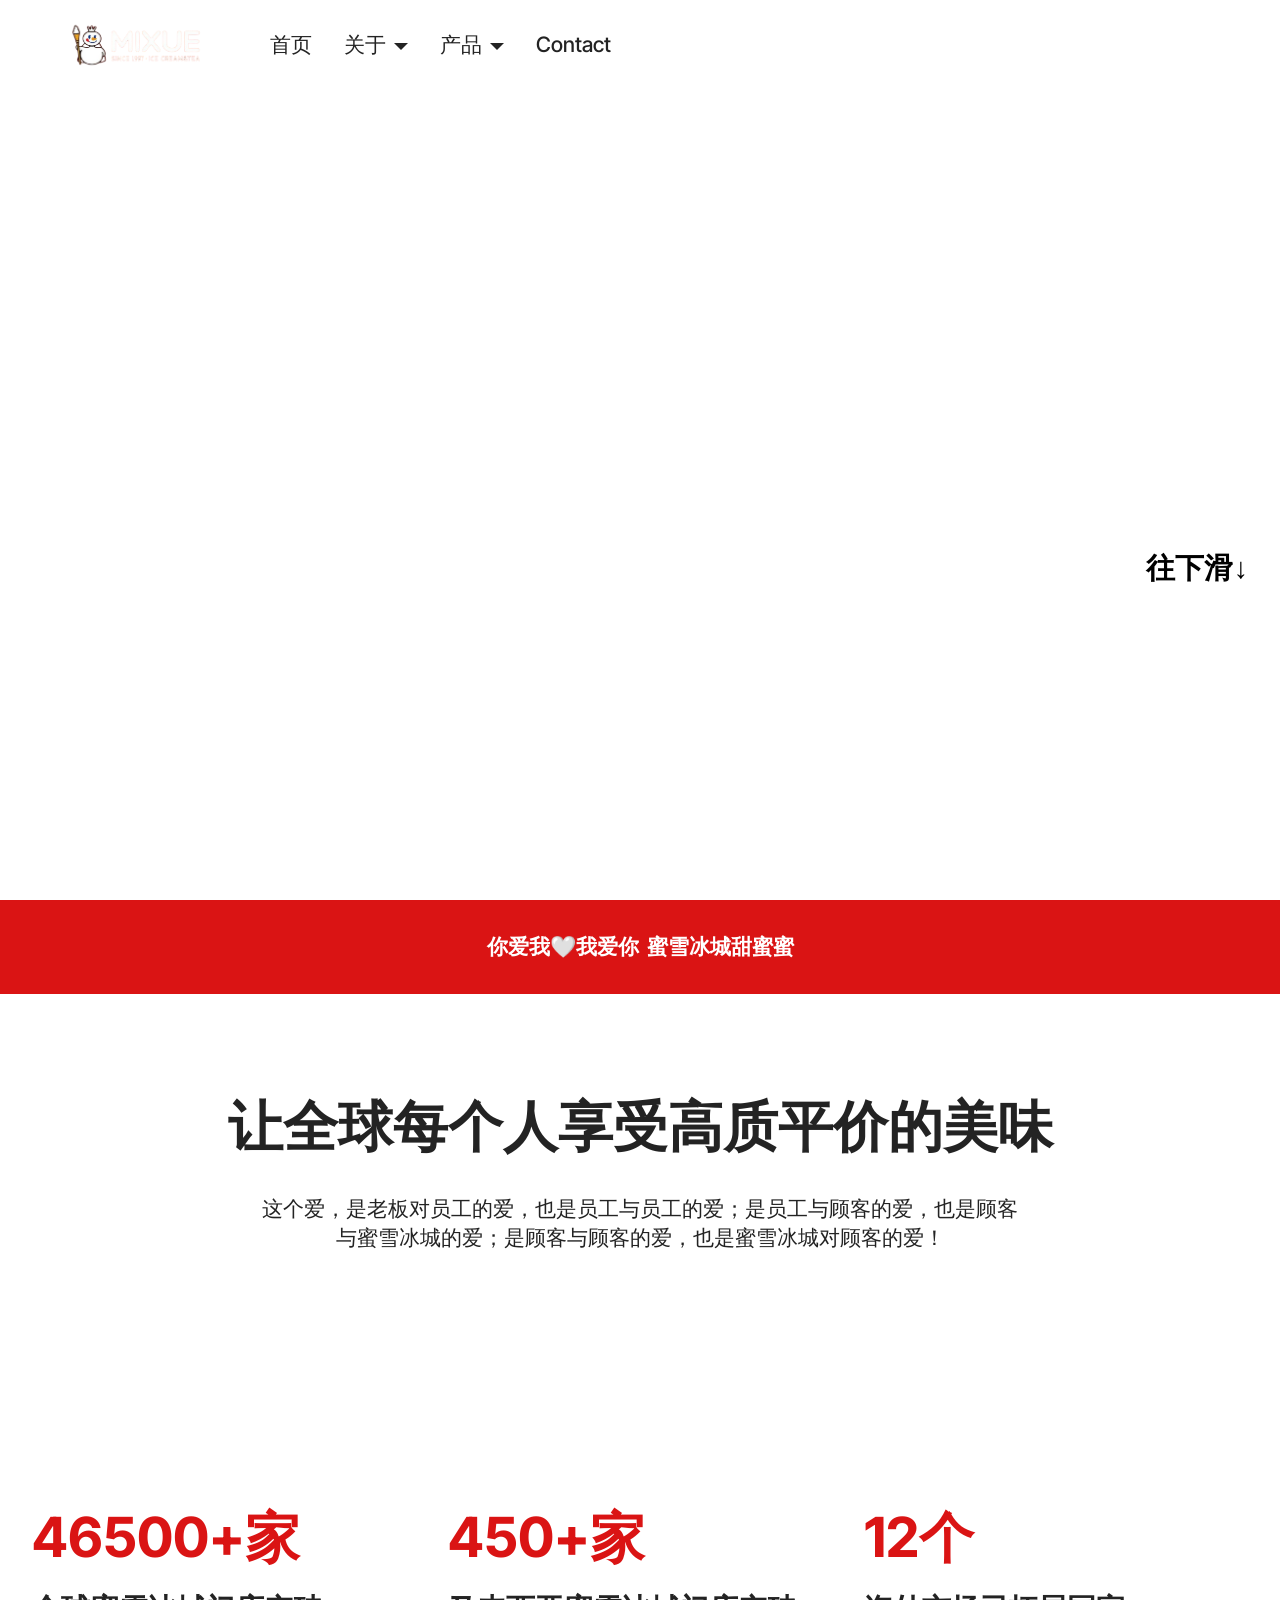
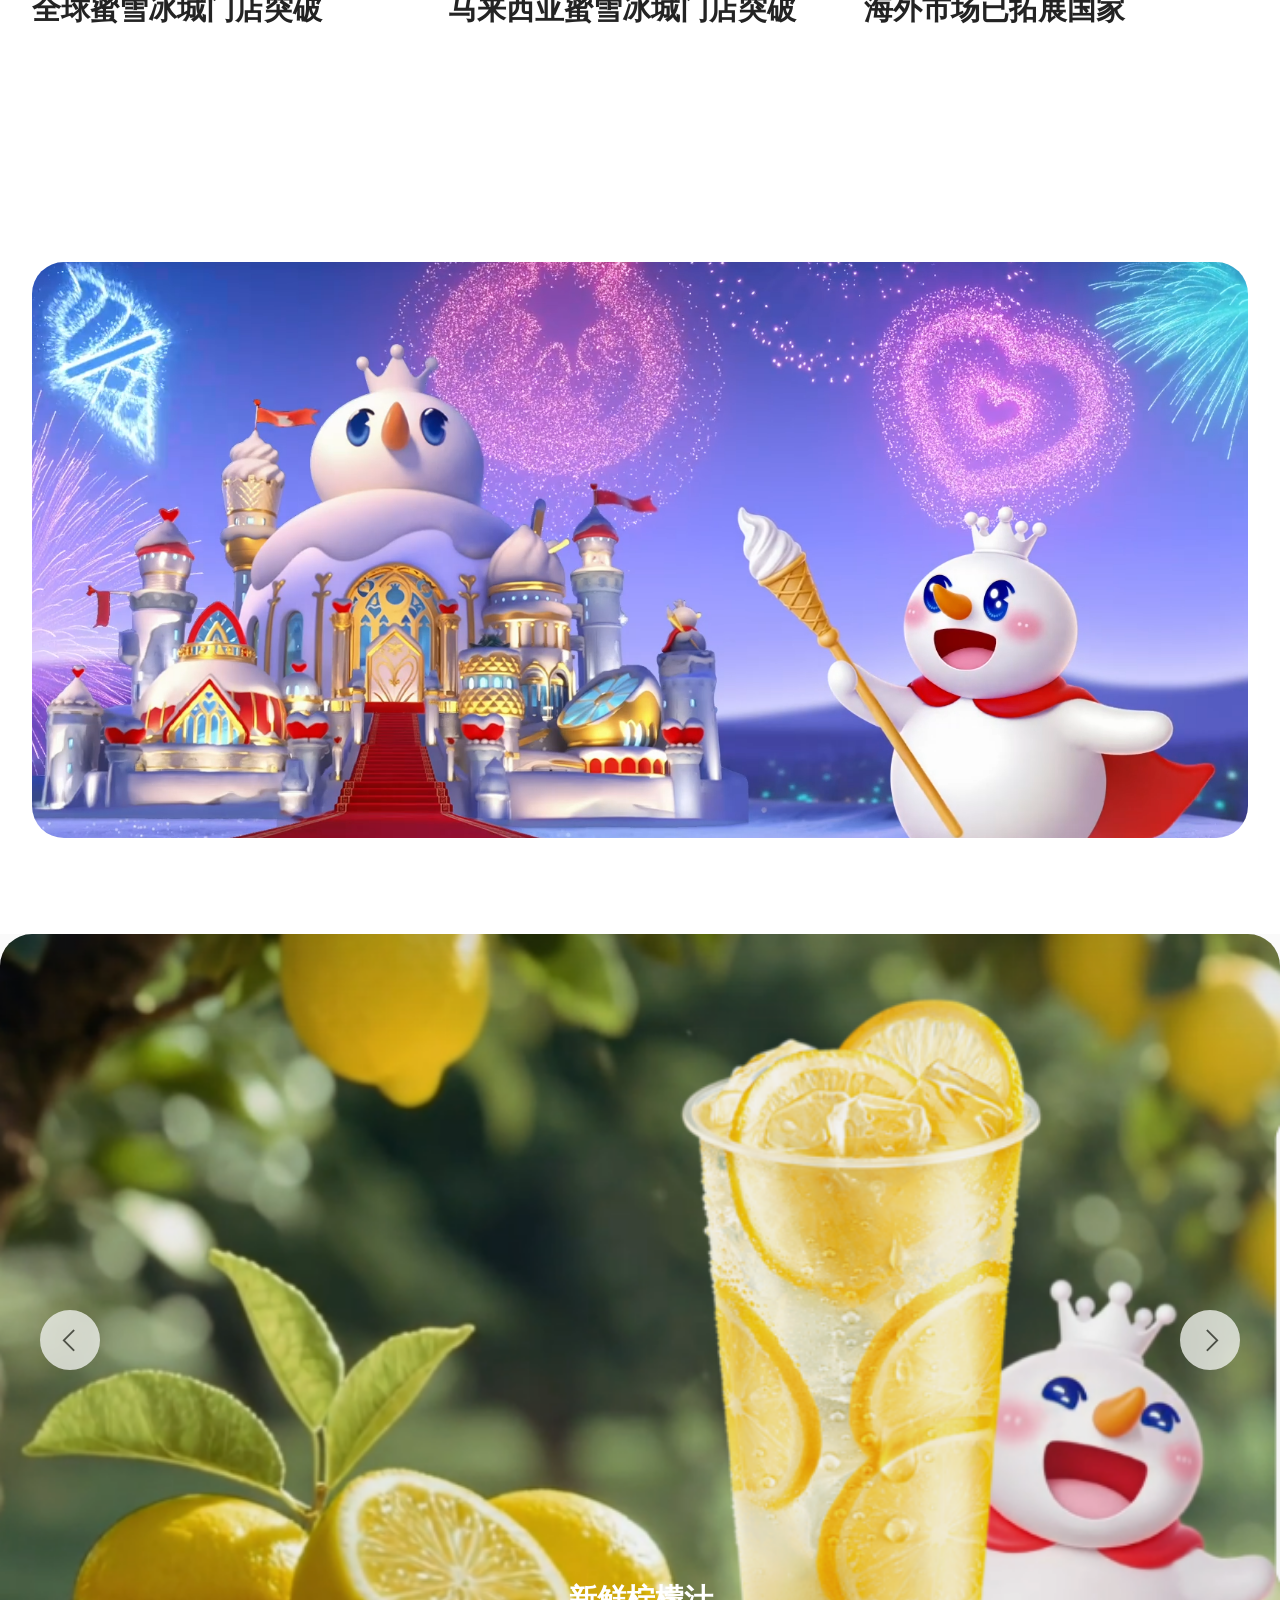
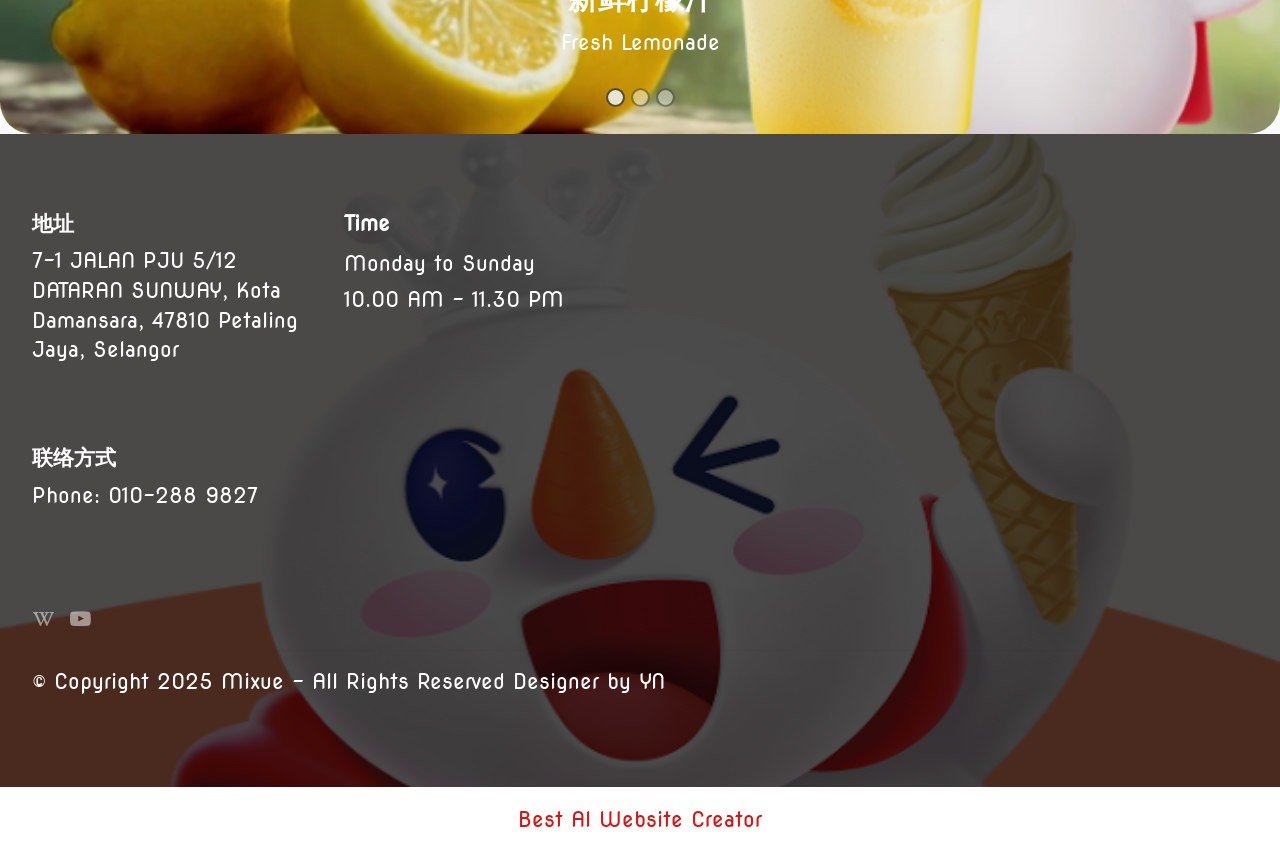
==== commit fcebb5af: "create github pages" ====
--- a/index.html
+++ b/index.html
@@ -20,7 +20,7 @@
   <noscript><link rel="stylesheet" href="https://fonts.googleapis.com/css?family=Inter+Tight:100,200,300,400,500,600,700,800,900,100i,200i,300i,400i,500i,600i,700i,800i,900i&display=swap"></noscript>
   <link rel="preload" href="https://fonts.googleapis.com/css?family=Nova+Round:400&display=swap" as="style" onload="this.onload=null;this.rel='stylesheet'">
   <noscript><link rel="stylesheet" href="https://fonts.googleapis.com/css?family=Nova+Round:400&display=swap"></noscript>
-  <link rel="preload" as="style" href="assets/mobirise/css/mbr-additional.css?v=8Xf5mu"><link rel="stylesheet" href="assets/mobirise/css/mbr-additional.css?v=8Xf5mu" type="text/css">
+  <link rel="preload" as="style" href="assets/mobirise/css/mbr-additional.css?v=sDP0G6"><link rel="stylesheet" href="assets/mobirise/css/mbr-additional.css?v=sDP0G6" type="text/css">
 
   
   
@@ -195,11 +195,11 @@
 
 <section data-bs-version="5.1" class="slider1 cid-uYRkxJgmsD" id="slider1-l">
     
-    <div class="carousel slide" id="uZe7yyuHhf" data-ride="carousel" data-bs-ride="carousel" data-interval="6000" data-bs-interval="6000">
+    <div class="carousel slide" id="uZe7Pw1Yi6" data-ride="carousel" data-bs-ride="carousel" data-interval="6000" data-bs-interval="6000">
         <ol class="carousel-indicators">
-            <li data-slide-to="0" data-bs-slide-to="0" class="active" data-target="#uZe7yyuHhf" data-bs-target="#uZe7yyuHhf"></li>
-            <li data-slide-to="1" data-bs-slide-to="1" data-target="#uZe7yyuHhf" data-bs-target="#uZe7yyuHhf"></li>
-            <li data-slide-to="2" data-bs-slide-to="2" data-target="#uZe7yyuHhf" data-bs-target="#uZe7yyuHhf"></li>
+            <li data-slide-to="0" data-bs-slide-to="0" class="active" data-target="#uZe7Pw1Yi6" data-bs-target="#uZe7Pw1Yi6"></li>
+            <li data-slide-to="1" data-bs-slide-to="1" data-target="#uZe7Pw1Yi6" data-bs-target="#uZe7Pw1Yi6"></li>
+            <li data-slide-to="2" data-bs-slide-to="2" data-target="#uZe7Pw1Yi6" data-bs-target="#uZe7Pw1Yi6"></li>
         </ol>
         <div class="carousel-inner">
             <div class="carousel-item slider-image item active">
@@ -237,11 +237,11 @@
                 </div>
             </div>
         </div>
-        <a class="carousel-control carousel-control-prev" role="button" data-slide="prev" data-bs-slide="prev" href="#uZe7yyuHhf">
+        <a class="carousel-control carousel-control-prev" role="button" data-slide="prev" data-bs-slide="prev" href="#uZe7Pw1Yi6">
             <span class="mobi-mbri mobi-mbri-arrow-prev" aria-hidden="true"></span>
             <span class="sr-only visually-hidden">Previous</span>
         </a>
-        <a class="carousel-control carousel-control-next" role="button" data-slide="next" data-bs-slide="next" href="#uZe7yyuHhf">
+        <a class="carousel-control carousel-control-next" role="button" data-slide="next" data-bs-slide="next" href="#uZe7Pw1Yi6">
             <span class="mobi-mbri mobi-mbri-arrow-next" aria-hidden="true"></span>
             <span class="sr-only visually-hidden">Next</span>
         </a>
@@ -275,7 +275,7 @@
                 <p class="mbr-text mbr-fonts-style mb-4 display-7"></p>
             </div>
             <div class="col-12 col-md-6">
-                <div class="google-map"><iframe frameborder="0" style="border:0" src="https://www.google.com/maps/embed/v1/place?key=AIzaSyDbnCmnHmtigIYiD8jIfeHQv7gW2ANhHD4&amp;q=7-1 JALAN PJU 5/12 DATARAN SUNWAY, Kota Damansara, 47810 Petaling Jaya, Selangor" allowfullscreen=""></iframe></div>
+                <div class="google-map"><iframe frameborder="0" style="border:0" src="https://www.google.com/maps/embed/v1/place?key=AIzaSyBQ55g-IgRRgXrd803PTWDTb7kd6aAitNQ&amp;q=7-1 JALAN PJU 5/12 DATARAN SUNWAY, Kota Damansara, 47810 Petaling Jaya, Selangor" allowfullscreen=""></iframe></div>
             </div>
             <div class="col-md-6">
                 <div class="social-list align-left">
@@ -308,7 +308,7 @@
             </div>
         </div>
     </div>
-</section><section class="display-7" style="padding: 0;align-items: center;justify-content: center;flex-wrap: wrap;    align-content: center;display: flex;position: relative;height: 4rem;"><a href="https://mobiri.se/4250556" style="flex: 1 1;height: 4rem;position: absolute;width: 100%;z-index: 1;"><img alt="" style="height: 4rem;" src="[data-uri]"></a><p style="margin: 0;text-align: center;" class="display-7">&#8204;</p><a style="z-index:1" href="https://mobirise.com/html-builder.html">HTML Generator</a></section><script src="assets/bootstrap/js/bootstrap.bundle.min.js"></script>  <script src="assets/smoothscroll/smooth-scroll.js"></script>  <script src="assets/ytplayer/index.js"></script>  <script src="assets/dropdown/js/navbar-dropdown.js"></script>  <script src="assets/vimeoplayer/player.js"></script>  <script src="assets/theme/js/script.js"></script>  
+</section><section class="display-7" style="padding: 0;align-items: center;justify-content: center;flex-wrap: wrap;    align-content: center;display: flex;position: relative;height: 4rem;"><a href="https://mobiri.se/4250556" style="flex: 1 1;height: 4rem;position: absolute;width: 100%;z-index: 1;"><img alt="" style="height: 4rem;" src="[data-uri]"></a><p style="margin: 0;text-align: center;" class="display-7">&#8204;</p><a style="z-index:1" href="https://mobirise.com/builder/ai-website-creator.html">Best AI Website Creator</a></section><script src="assets/bootstrap/js/bootstrap.bundle.min.js"></script>  <script src="assets/smoothscroll/smooth-scroll.js"></script>  <script src="assets/ytplayer/index.js"></script>  <script src="assets/dropdown/js/navbar-dropdown.js"></script>  <script src="assets/vimeoplayer/player.js"></script>  <script src="assets/theme/js/script.js"></script>  
   
   
 </body>
--- a/assets/mobirise/css/mbr-additional.css
+++ b/assets/mobirise/css/mbr-additional.css
@@ -1363,7 +1363,7 @@
   height: 100%;
   position: absolute;
   top: 0;
-  background-image: url("file:///C:/Users/user/AppData/Local/Mobirise.com/Mobirise/projects/project-2025-10-06_213620/assets/images/screenshot-2025-10-12.png");
+  background-image: url("../../../assets/images/screenshot-2025-10-12.png");
 }
 .cid-uYR34qrhui .mbr-section-title {
   color: #ffffff;
@@ -1508,7 +1508,7 @@
   }
 }
 .cid-uYWBwJEfhh .wrap {
-  background: url("file:///C:/Users/user/AppData/Local/Mobirise.com/Mobirise/projects/project-2025-10-06_213620/assets/images/screenshot-2025-10-32.png");
+  background: url("../../../assets/images/screenshot-2025-10-32.png");
   background-repeat: no-repeat;
   background-position: center;
   background-size: cover;
@@ -1638,7 +1638,7 @@
 .cid-uYRIShF6Bb {
   padding-top: 75px;
   padding-bottom: 75px;
-  background-image: url("file:///C:/Users/user/AppData/Local/Mobirise.com/Mobirise/projects/project-2025-10-06_213620/assets/images/screenshot-2025-10-13.png");
+  background-image: url("../../../assets/images/screenshot-2025-10-13.png");
 }
 @media (max-width: 767px) {
   .cid-uYRIShF6Bb .content {
@@ -2377,7 +2377,7 @@
 .cid-uYWFicJrIQ {
   padding-top: 75px;
   padding-bottom: 75px;
-  background-image: url("file:///C:/Users/user/AppData/Local/Mobirise.com/Mobirise/projects/project-2025-10-06_213620/assets/images/screenshot-2025-10-13.png");
+  background-image: url("../../../assets/images/screenshot-2025-10-13.png");
 }
 @media (max-width: 767px) {
   .cid-uYWFicJrIQ .content {
@@ -3094,7 +3094,7 @@
 .cid-uYWFZhvrrt {
   padding-top: 75px;
   padding-bottom: 75px;
-  background-image: url("file:///C:/Users/user/AppData/Local/Mobirise.com/Mobirise/projects/project-2025-10-06_213620/assets/images/screenshot-2025-10-13.png");
+  background-image: url("../../../assets/images/screenshot-2025-10-13.png");
 }
 @media (max-width: 767px) {
   .cid-uYWFZhvrrt .content {
@@ -3858,7 +3858,7 @@
 .cid-uYWJ3DdT4O {
   padding-top: 75px;
   padding-bottom: 75px;
-  background-image: url("file:///C:/Users/user/AppData/Local/Mobirise.com/Mobirise/projects/project-2025-10-06_213620/assets/images/screenshot-2025-10-13.png");
+  background-image: url("../../../assets/images/screenshot-2025-10-13.png");
 }
 @media (max-width: 767px) {
   .cid-uYWJ3DdT4O .content {
@@ -4759,7 +4759,7 @@
 .cid-uYWJeDiwNw {
   padding-top: 75px;
   padding-bottom: 75px;
-  background-image: url("file:///C:/Users/user/AppData/Local/Mobirise.com/Mobirise/projects/project-2025-10-06_213620/assets/images/screenshot-2025-10-13.png");
+  background-image: url("../../../assets/images/screenshot-2025-10-13.png");
 }
 @media (max-width: 767px) {
   .cid-uYWJeDiwNw .content {
@@ -5570,7 +5570,7 @@
 .cid-uYWJokLJVp {
   padding-top: 75px;
   padding-bottom: 75px;
-  background-image: url("file:///C:/Users/user/AppData/Local/Mobirise.com/Mobirise/projects/project-2025-10-06_213620/assets/images/screenshot-2025-10-13.png");
+  background-image: url("../../../assets/images/screenshot-2025-10-13.png");
 }
 @media (max-width: 767px) {
   .cid-uYWJokLJVp .content {
@@ -6237,7 +6237,7 @@
   height: 100%;
   position: absolute;
   top: 0;
-  background-image: url("file:///C:/Users/user/AppData/Local/Mobirise.com/Mobirise/projects/project-2025-10-06_213620/assets/images/screenshot-2025-10-12.png");
+  background-image: url("../../../assets/images/screenshot-2025-10-12.png");
 }
 .cid-uYWKj3F96Z .mbr-section-title {
   color: #000000;
@@ -6422,7 +6422,7 @@
   }
 }
 .cid-uYWKj59RuR .wrap {
-  background: url("file:///C:/Users/user/AppData/Local/Mobirise.com/Mobirise/projects/project-2025-10-06_213620/assets/images/screenshot-2025-10-32.png");
+  background: url("../../../assets/images/screenshot-2025-10-32.png");
   background-repeat: no-repeat;
   background-position: center;
   background-size: cover;
@@ -7205,7 +7205,7 @@
 .cid-uYWKj9aLnC {
   padding-top: 75px;
   padding-bottom: 75px;
-  background-image: url("file:///C:/Users/user/AppData/Local/Mobirise.com/Mobirise/projects/project-2025-10-06_213620/assets/images/screenshot-2025-10-13.png");
+  background-image: url("../../../assets/images/screenshot-2025-10-13.png");
 }
 @media (max-width: 767px) {
   .cid-uYWKj9aLnC .content {
@@ -7922,7 +7922,7 @@
 .cid-uYWMpOvuNK {
   padding-top: 75px;
   padding-bottom: 75px;
-  background-image: url("file:///C:/Users/user/AppData/Local/Mobirise.com/Mobirise/projects/project-2025-10-06_213620/assets/images/screenshot-2025-10-13.png");
+  background-image: url("../../../assets/images/screenshot-2025-10-13.png");
 }
 @media (max-width: 767px) {
   .cid-uYWMpOvuNK .content {
@@ -8639,7 +8639,7 @@
 .cid-uYWRdS1XJu {
   padding-top: 75px;
   padding-bottom: 75px;
-  background-image: url("file:///C:/Users/user/AppData/Local/Mobirise.com/Mobirise/projects/project-2025-10-06_213620/assets/images/screenshot-2025-10-13.png");
+  background-image: url("../../../assets/images/screenshot-2025-10-13.png");
 }
 @media (max-width: 767px) {
   .cid-uYWRdS1XJu .content {
@@ -8726,3 +8726,2852 @@
   list-style-type: none;
   padding: 0;
 }
+.cid-uYWRlfVFmR {
+  z-index: 1000;
+  width: 100%;
+  position: relative;
+}
+.cid-uYWRlfVFmR .dropdown-item:before {
+  font-family: Moririse2 !important;
+  content: "\e966";
+  display: inline-block;
+  width: 0;
+  position: absolute;
+  left: 1rem;
+  top: 0.5rem;
+  margin-right: 0.5rem;
+  line-height: 1;
+  font-size: inherit;
+  vertical-align: middle;
+  text-align: center;
+  overflow: hidden;
+  transform: scale(0, 1);
+  transition: all 0.25s ease-in-out;
+}
+@media (max-width: 767px) {
+  .cid-uYWRlfVFmR .navbar-toggler {
+    transform: scale(0.8);
+  }
+}
+.cid-uYWRlfVFmR .navbar-brand {
+  flex-shrink: 0;
+  align-items: center;
+  margin-right: 0;
+  padding: 10px 0;
+  transition: all 0.3s;
+  word-break: break-word;
+  z-index: 1;
+}
+.cid-uYWRlfVFmR .navbar-brand img {
+  max-width: 100%;
+  max-height: 100%;
+  border-radius: 0px !important;
+}
+.cid-uYWRlfVFmR .navbar-brand .navbar-caption {
+  line-height: inherit !important;
+}
+.cid-uYWRlfVFmR .navbar-brand .navbar-logo a {
+  outline: none;
+}
+.cid-uYWRlfVFmR .navbar-nav {
+  margin: auto;
+  margin-left: 0;
+}
+.cid-uYWRlfVFmR .navbar-nav .nav-item {
+  padding: 0 !important;
+  transition: 0.3s all !important;
+}
+.cid-uYWRlfVFmR .navbar-nav .nav-item .nav-link {
+  padding: 16px !important;
+  margin: 0 !important;
+  border-radius: 1rem !important;
+  transition: 0.3s all !important;
+}
+.cid-uYWRlfVFmR .navbar-nav .nav-item .nav-link:hover {
+  background-color: rgba(27, 31, 10, 0.06);
+}
+.cid-uYWRlfVFmR .navbar-nav .open .nav-link::after {
+  transform: rotate(180deg);
+}
+@media (min-width: 992px) {
+  .cid-uYWRlfVFmR .navbar-nav .open .nav-link::before {
+    content: "";
+    width: 100%;
+    height: 20px;
+    top: 100%;
+    background: transparent;
+    position: absolute;
+  }
+}
+.cid-uYWRlfVFmR .navbar-nav .dropdown-item {
+  padding: 12px !important;
+  border-radius: 0.5rem !important;
+  margin: 0 8px !important;
+  transition: 0.3s all !important;
+}
+.cid-uYWRlfVFmR .navbar-nav .dropdown-item:hover {
+  background-color: rgba(27, 31, 10, 0.06);
+}
+@media (min-width: 992px) {
+  .cid-uYWRlfVFmR .navbar-nav {
+    padding-left: 1.5rem;
+  }
+}
+.cid-uYWRlfVFmR .nav-link {
+  width: fit-content;
+  position: relative;
+}
+.cid-uYWRlfVFmR .navbar-logo {
+  padding-left: 2rem;
+  margin: 0 !important;
+}
+@media (max-width: 767px) {
+  .cid-uYWRlfVFmR .navbar-logo {
+    padding-left: 1rem;
+  }
+}
+.cid-uYWRlfVFmR .navbar-caption {
+  padding-left: 1rem;
+  padding-right: 0.5rem;
+}
+@media (max-width: 767px) {
+  .cid-uYWRlfVFmR .nav-dropdown {
+    padding-bottom: 0.5rem;
+  }
+}
+.cid-uYWRlfVFmR .nav-dropdown .link.dropdown-toggle::after {
+  margin-left: 0.5rem;
+  margin-top: 0.2rem;
+  transition: 0.3s all;
+}
+.cid-uYWRlfVFmR .container {
+  display: flex;
+  height: 90px;
+  padding: 0.5rem 0.6rem;
+  flex-wrap: nowrap;
+  left: 0;
+  right: 0;
+  -webkit-box-pack: justify;
+  -ms-flex-pack: justify;
+  justify-content: flex-end;
+  -webkit-box-align: center;
+  -webkit-align-items: center;
+  -ms-flex-align: center;
+  align-items: center;
+  border-radius: 100vw;
+}
+@media (max-width: 992px) {
+  .cid-uYWRlfVFmR .container {
+    padding-right: 2rem;
+  }
+}
+@media (max-width: 767px) {
+  .cid-uYWRlfVFmR .container {
+    width: 95%;
+    height: 56px !important;
+    padding-right: 1rem;
+    margin-top: 0rem;
+  }
+}
+.cid-uYWRlfVFmR .iconfont-wrapper {
+  color: #000000 !important;
+  font-size: 1.5rem;
+  padding-right: 0.5rem;
+}
+.cid-uYWRlfVFmR .dropdown-menu {
+  flex-wrap: wrap;
+  flex-direction: column;
+  max-width: 100%;
+  padding: 12px 4px !important;
+  border-radius: 1.5rem;
+  transition: 0.3s all !important;
+  min-width: auto;
+  background: #c01212;
+}
+.cid-uYWRlfVFmR .nav-item:focus,
+.cid-uYWRlfVFmR .nav-link:focus {
+  outline: none;
+}
+.cid-uYWRlfVFmR .dropdown .dropdown-menu .dropdown-item {
+  width: auto;
+  transition: all 0.25s ease-in-out;
+}
+.cid-uYWRlfVFmR .dropdown .dropdown-menu .dropdown-item::after {
+  right: 0.5rem;
+}
+.cid-uYWRlfVFmR .dropdown .dropdown-menu .dropdown-item .mbr-iconfont {
+  margin-right: 0.5rem;
+  vertical-align: sub;
+}
+.cid-uYWRlfVFmR .dropdown .dropdown-menu .dropdown-item .mbr-iconfont:before {
+  display: inline-block;
+  transform: scale(1, 1);
+  transition: all 0.25s ease-in-out;
+}
+.cid-uYWRlfVFmR .collapsed .dropdown-menu .dropdown-item:before {
+  display: none;
+}
+.cid-uYWRlfVFmR .collapsed .dropdown .dropdown-menu .dropdown-item {
+  padding: 0.235em 1.5em 0.235em 1.5em !important;
+  transition: none;
+  margin: 0 !important;
+}
+.cid-uYWRlfVFmR .navbar {
+  min-height: 90px;
+  transition: all 0.3s;
+  border-bottom: 1px solid transparent;
+  background: transparent !important;
+  padding: 0 !important;
+  border: none !important;
+  box-shadow: none !important;
+  border-radius: 0 !important;
+}
+.cid-uYWRlfVFmR .navbar.opened {
+  transition: all 0.25s;
+}
+.cid-uYWRlfVFmR .navbar .dropdown-item {
+  padding: 0.5rem 1.8rem;
+}
+.cid-uYWRlfVFmR .navbar .navbar-logo img {
+  width: auto;
+}
+.cid-uYWRlfVFmR .navbar .navbar-collapse {
+  z-index: 1;
+  justify-content: flex-end;
+}
+.cid-uYWRlfVFmR .navbar.collapsed {
+  justify-content: center;
+}
+.cid-uYWRlfVFmR .navbar.collapsed .nav-item .nav-link::before {
+  display: none;
+}
+.cid-uYWRlfVFmR .navbar.collapsed.opened .dropdown-menu {
+  top: 0;
+}
+@media (min-width: 992px) {
+  .cid-uYWRlfVFmR .navbar.collapsed.opened:not(.navbar-short) .navbar-collapse {
+    max-height: calc(98.5vh - 5rem);
+  }
+}
+.cid-uYWRlfVFmR .navbar.collapsed .dropdown-menu .dropdown-submenu {
+  left: 0 !important;
+}
+.cid-uYWRlfVFmR .navbar.collapsed .dropdown-menu .dropdown-item:after {
+  right: auto;
+}
+.cid-uYWRlfVFmR .navbar.collapsed .dropdown-menu .dropdown-toggle[data-toggle="dropdown-submenu"]:after {
+  margin-left: 0.5rem;
+  margin-top: 0.2rem;
+  border-top: 0.35em solid;
+  border-right: 0.35em solid transparent;
+  border-left: 0.35em solid transparent;
+  border-bottom: 0;
+  top: 41%;
+}
+.cid-uYWRlfVFmR .navbar.collapsed ul.navbar-nav li {
+  margin: auto;
+}
+.cid-uYWRlfVFmR .navbar.collapsed .dropdown-menu .dropdown-item {
+  padding: 0.25rem 1.5rem;
+  text-align: center;
+}
+.cid-uYWRlfVFmR .navbar.collapsed .icons-menu {
+  padding-left: 0;
+  padding-right: 0;
+  padding-top: 0.5rem;
+  padding-bottom: 0.5rem;
+}
+@media (max-width: 767px) {
+  .cid-uYWRlfVFmR .navbar {
+    min-height: 72px;
+  }
+  .cid-uYWRlfVFmR .navbar .navbar-logo img {
+    height: 2rem !important;
+  }
+}
+@media (max-width: 991px) {
+  .cid-uYWRlfVFmR .navbar .nav-item .nav-link::before {
+    display: none;
+  }
+  .cid-uYWRlfVFmR .navbar.opened .dropdown-menu {
+    top: 0;
+  }
+  .cid-uYWRlfVFmR .navbar .dropdown-menu .dropdown-submenu {
+    left: 0 !important;
+  }
+  .cid-uYWRlfVFmR .navbar .dropdown-menu .dropdown-item:after {
+    right: auto;
+  }
+  .cid-uYWRlfVFmR .navbar .dropdown-menu .dropdown-toggle[data-toggle="dropdown-submenu"]:after {
+    margin-left: 0.5rem;
+    margin-top: 0.2rem;
+    border-top: 0.35em solid;
+    border-right: 0.35em solid transparent;
+    border-left: 0.35em solid transparent;
+    border-bottom: 0;
+    top: 40%;
+  }
+  .cid-uYWRlfVFmR .navbar .dropdown-menu .dropdown-item {
+    padding: 0.25rem 1.5rem !important;
+    text-align: center;
+  }
+  .cid-uYWRlfVFmR .navbar .navbar-brand {
+    flex-shrink: initial;
+    flex-basis: auto;
+    word-break: break-word;
+    padding-right: 10px;
+  }
+  .cid-uYWRlfVFmR .navbar .navbar-toggler {
+    flex-basis: auto;
+  }
+  .cid-uYWRlfVFmR .navbar .icons-menu {
+    padding-left: 0;
+    padding-top: 0.5rem;
+    padding-bottom: 0.5rem;
+  }
+}
+.cid-uYWRlfVFmR .navbar.navbar-short .navbar-logo img {
+  height: 2rem;
+}
+.cid-uYWRlfVFmR .dropdown-item.active,
+.cid-uYWRlfVFmR .dropdown-item:active {
+  background-color: transparent;
+}
+.cid-uYWRlfVFmR .navbar-expand-lg .navbar-nav .nav-link {
+  padding: 0;
+}
+.cid-uYWRlfVFmR .nav-dropdown .link.dropdown-toggle {
+  margin-right: 1.667em;
+}
+.cid-uYWRlfVFmR .nav-dropdown .link.dropdown-toggle[aria-expanded="true"] {
+  margin-right: 0;
+  padding: 0.667em 1.667em;
+}
+.cid-uYWRlfVFmR .navbar.navbar-expand-lg .dropdown .dropdown-menu {
+  background: #c01212;
+}
+.cid-uYWRlfVFmR .navbar.navbar-expand-lg .dropdown .dropdown-menu .dropdown-submenu {
+  margin: 0;
+  left: 105%;
+  transform: none;
+  top: -12px;
+}
+.cid-uYWRlfVFmR .navbar .dropdown.open > .dropdown-menu {
+  display: flex;
+}
+.cid-uYWRlfVFmR ul.navbar-nav {
+  flex-wrap: wrap;
+}
+.cid-uYWRlfVFmR .navbar-buttons {
+  text-align: center;
+  min-width: 140px;
+}
+@media (max-width: 992px) {
+  .cid-uYWRlfVFmR .navbar-buttons {
+    text-align: left;
+  }
+}
+.cid-uYWRlfVFmR button.navbar-toggler {
+  outline: none;
+  width: 31px;
+  height: 20px;
+  cursor: pointer;
+  transition: all 0.2s;
+  position: relative;
+  align-self: center;
+}
+.cid-uYWRlfVFmR button.navbar-toggler .hamburger span {
+  position: absolute;
+  right: 0;
+  width: 30px;
+  height: 2px;
+  border-right: 5px;
+  background-color: #000000;
+}
+.cid-uYWRlfVFmR button.navbar-toggler .hamburger span:nth-child(1) {
+  top: 0;
+  transition: all 0.2s;
+}
+.cid-uYWRlfVFmR button.navbar-toggler .hamburger span:nth-child(2) {
+  top: 8px;
+  transition: all 0.15s;
+}
+.cid-uYWRlfVFmR button.navbar-toggler .hamburger span:nth-child(3) {
+  top: 8px;
+  transition: all 0.15s;
+}
+.cid-uYWRlfVFmR button.navbar-toggler .hamburger span:nth-child(4) {
+  top: 16px;
+  transition: all 0.2s;
+}
+.cid-uYWRlfVFmR nav.opened .hamburger span:nth-child(1) {
+  top: 8px;
+  width: 0;
+  opacity: 0;
+  right: 50%;
+  transition: all 0.2s;
+}
+.cid-uYWRlfVFmR nav.opened .hamburger span:nth-child(2) {
+  transform: rotate(45deg);
+  transition: all 0.25s;
+}
+.cid-uYWRlfVFmR nav.opened .hamburger span:nth-child(3) {
+  transform: rotate(-45deg);
+  transition: all 0.25s;
+}
+.cid-uYWRlfVFmR nav.opened .hamburger span:nth-child(4) {
+  top: 8px;
+  width: 0;
+  opacity: 0;
+  right: 50%;
+  transition: all 0.2s;
+}
+.cid-uYWRlfVFmR .navbar-dropdown {
+  padding: 0;
+  background-color: #c01212 !important;
+  position: fixed;
+}
+.cid-uYWRlfVFmR .opacityScroll {
+  background: rgba(192, 18, 18, 0) !important;
+}
+.cid-uYWRlfVFmR a.nav-link {
+  display: flex;
+  align-items: center;
+  justify-content: center;
+}
+.cid-uYWRlfVFmR .icons-menu {
+  flex-wrap: nowrap;
+  display: flex;
+  justify-content: center;
+  padding-left: 1rem;
+  padding-right: 1rem;
+  padding-top: 0.3rem;
+  text-align: center;
+}
+@media (max-width: 992px) {
+  .cid-uYWRlfVFmR .icons-menu {
+    justify-content: flex-start;
+    margin-bottom: 0.5rem;
+  }
+}
+@media screen and (-ms-high-contrast: active), (-ms-high-contrast: none) {
+  .cid-uYWRlfVFmR .navbar {
+    height: 70px;
+  }
+  .cid-uYWRlfVFmR .navbar.opened {
+    height: auto;
+  }
+  .cid-uYWRlfVFmR .nav-item .nav-link:hover::before {
+    width: 175%;
+    max-width: calc(100% + 2rem);
+    left: -1rem;
+  }
+}
+.cid-uYWRlfVFmR .navbar .dropdown > .dropdown-menu {
+  display: none;
+  width: max-content;
+  max-width: 500px !important;
+  transform: translateX(-50%);
+  top: calc(100% + 20px);
+  left: 50%;
+}
+.cid-uYWRlfVFmR .navbar .dropdown > .dropdown-menu .dropdown-item {
+  line-height: 1 !important;
+}
+.cid-uYWRlfVFmR .navbar .dropdown > .dropdown-menu .dropdown .dropdown-item {
+  align-items: center;
+  display: flex;
+  height: max-content !important;
+  min-height: max-content !important;
+}
+.cid-uYWRlfVFmR .navbar .dropdown > .dropdown-menu .dropdown .dropdown-item::after {
+  display: inline-block;
+  position: static;
+  margin-left: 0.5rem;
+  margin-top: 0;
+  margin-right: 0;
+  margin-bottom: 0;
+  transition: 0.3s all;
+  transform: rotate(-90deg);
+}
+.cid-uYWRlfVFmR .navbar .dropdown > .dropdown-menu .dropdown.open .dropdown-item::after {
+  transform: rotate(0deg);
+}
+.cid-uYWRlfVFmR .mbr-section-btn {
+  margin: -0.6rem -0.6rem;
+}
+.cid-uYWRlfVFmR .navbar-toggler {
+  margin-left: 12px;
+  margin-right: 8px;
+  order: 1000;
+}
+@media (max-width: 991px) {
+  .cid-uYWRlfVFmR .navbar-brand {
+    margin-right: auto;
+  }
+  .cid-uYWRlfVFmR .navbar-collapse {
+    z-index: -1 !important;
+    position: absolute;
+    top: 100%;
+    left: 0;
+    width: 100%;
+    padding: 1rem;
+    border-radius: 1.5rem;
+    background: #c01212;
+    backdrop-filter: blur(8px);
+  }
+  .cid-uYWRlfVFmR .navbar-nav .nav-item .nav-link::after {
+    margin-left: 10px;
+  }
+  .cid-uYWRlfVFmR .navbar-nav .dropdown-item:hover {
+    background-color: rgba(27, 31, 10, 0.06);
+  }
+  .cid-uYWRlfVFmR .navbar .dropdown > .dropdown-menu {
+    max-width: 100% !important;
+    transform: translateX(0);
+    top: 10px;
+    left: 0;
+    padding: 8px !important;
+    border-radius: 1rem;
+    background-color: rgba(27, 31, 10, 0.04) !important;
+  }
+  .cid-uYWRlfVFmR .navbar .dropdown > .dropdown-menu .dropdown-item {
+    padding: 8px !important;
+    line-height: 1 !important;
+    margin-bottom: 4px !important;
+  }
+  .cid-uYWRlfVFmR .navbar .dropdown > .dropdown-menu .dropdown .dropdown-item {
+    align-items: center;
+    display: flex;
+    height: max-content !important;
+    min-height: max-content !important;
+  }
+  .cid-uYWRlfVFmR .navbar .dropdown > .dropdown-menu .dropdown .dropdown-item::after {
+    display: inline-block;
+    position: static;
+    margin-left: 0.5rem;
+    margin-top: 0;
+    margin-right: 0;
+    margin-bottom: 0;
+    transition: 0.3s all;
+    transform: rotate(0deg);
+  }
+  .cid-uYWRlfVFmR .navbar .dropdown > .dropdown-menu .dropdown.open .dropdown-item::after {
+    transform: rotate(180deg);
+  }
+  .cid-uYWRlfVFmR .navbar .dropdown > .dropdown-menu .dropdown-submenu {
+    position: static;
+    width: 100%;
+    max-width: 100% !important;
+    transform: translateX(0) !important;
+    top: 0;
+    left: 0;
+    padding: 8px !important;
+    border-radius: 1rem;
+    background-color: rgba(27, 31, 10, 0.04) !important;
+  }
+  .cid-uYWRlfVFmR .navbar .dropdown.open > .dropdown-menu {
+    display: flex !important;
+    flex-direction: column;
+    align-items: flex-start;
+  }
+}
+@media (max-width: 991px) and (max-width: 767px) {
+  .cid-uYWRlfVFmR .navbar-collapse {
+    left: -0.7rem;
+    width: 106%;
+    border-radius: 0;
+  }
+}
+@media (max-width: 991px) and (min-width: 768px) and (max-width: 991px) {
+  .cid-uYWRlfVFmR .navbar-collapse {
+    left: 0rem;
+    width: 106%;
+    border-radius: 0;
+  }
+}
+@media (max-width: 575px) {
+  .cid-uYWRlfVFmR .navbar-collapse {
+    padding: 1rem;
+  }
+}
+.cid-uYWRleJAcp {
+  padding-top: 6rem;
+  padding-bottom: 6rem;
+  background-color: #ffffff;
+}
+.cid-uYWRleJAcp .mbr-fallback-image.disabled {
+  display: none;
+}
+.cid-uYWRleJAcp .mbr-fallback-image {
+  display: block;
+  background-size: cover;
+  background-position: center center;
+  width: 100%;
+  height: 100%;
+  position: absolute;
+  top: 0;
+}
+.cid-uYWRleJAcp .top-line {
+  display: flex;
+  justify-content: space-between;
+}
+.cid-uYWRleJAcp .mbr-section-title,
+.cid-uYWRleJAcp .mbr-section-subtitle {
+  text-align: center;
+}
+.cid-uYWRleJAcp .item:not(:nth-last-child(1)) {
+  margin-bottom: 2rem;
+}
+.cid-uYWRleJAcp .item-wrapper {
+  border-radius: 4px;
+  background-color: #c01212;
+}
+.cid-uYWRleJAcp .image-wrapper img {
+  width: 100%;
+  object-fit: cover;
+}
+@media (max-width: 767px) {
+  .cid-uYWRleJAcp .card-box {
+    padding: 1rem;
+  }
+}
+@media (min-width: 768px) {
+  .cid-uYWRleJAcp .card-box {
+    padding-right: 2rem;
+  }
+}
+@media (min-width: 992px) {
+  .cid-uYWRleJAcp .card-box {
+    padding-left: 2rem;
+    padding-right: 4rem;
+  }
+}
+.cid-uYWRleJAcp .mbr-text {
+  color: #ffffff;
+}
+.cid-uYWRleJAcp .card-title {
+  color: #ffffff;
+}
+.cid-uYWRlgJu6h {
+  padding-top: 75px;
+  padding-bottom: 75px;
+  background-image: url("../../../assets/images/screenshot-2025-10-13.png");
+}
+@media (max-width: 767px) {
+  .cid-uYWRlgJu6h .content {
+    text-align: center;
+  }
+  .cid-uYWRlgJu6h .content > div:not(:last-child) {
+    margin-bottom: 2rem;
+  }
+}
+.cid-uYWRlgJu6h .map {
+  height: 18.75rem;
+}
+@media (max-width: 767px) {
+  .cid-uYWRlgJu6h .footer-lower .copyright {
+    margin-bottom: 1rem;
+    text-align: center;
+  }
+}
+.cid-uYWRlgJu6h .footer-lower hr {
+  margin: 1rem 0;
+  border-color: #fff;
+  opacity: 0.05;
+}
+.cid-uYWRlgJu6h .google-map {
+  height: 25rem;
+  position: relative;
+}
+.cid-uYWRlgJu6h .google-map iframe {
+  height: 100%;
+  width: 100%;
+}
+.cid-uYWRlgJu6h .google-map [data-state-details] {
+  color: #6b6763;
+  font-family: Montserrat;
+  height: 1.5em;
+  margin-top: -0.75em;
+  padding-left: 1.25rem;
+  padding-right: 1.25rem;
+  position: absolute;
+  text-align: center;
+  top: 50%;
+  width: 100%;
+}
+.cid-uYWRlgJu6h .google-map[data-state] {
+  background: #e9e5dc;
+}
+.cid-uYWRlgJu6h .google-map[data-state="loading"] [data-state-details] {
+  display: none;
+}
+.cid-uYWRlgJu6h .social-list {
+  padding-left: 0;
+  margin-bottom: 0;
+  margin-left: -7px;
+  list-style: none;
+  display: flex;
+  -webkit-justify-content: flex-start;
+  justify-content: flex-start;
+  -webkit-flex-wrap: wrap;
+  flex-wrap: wrap;
+}
+.cid-uYWRlgJu6h .social-list .mbr-iconfont-social {
+  font-size: 1.3rem;
+  color: #fff;
+}
+.cid-uYWRlgJu6h .social-list .soc-item {
+  margin: 0 0.5rem;
+}
+.cid-uYWRlgJu6h .social-list a {
+  margin: 0;
+  opacity: 0.5;
+  -webkit-transition: 0.2s linear;
+  transition: 0.2s linear;
+}
+.cid-uYWRlgJu6h .social-list a:hover {
+  opacity: 1;
+}
+@media (max-width: 767px) {
+  .cid-uYWRlgJu6h .social-list {
+    -webkit-justify-content: center;
+    justify-content: center;
+  }
+}
+.cid-uYWRlgJu6h .list {
+  list-style-type: none;
+  padding: 0;
+}
+.cid-uYWRnZJEQy {
+  z-index: 1000;
+  width: 100%;
+  position: relative;
+}
+.cid-uYWRnZJEQy .dropdown-item:before {
+  font-family: Moririse2 !important;
+  content: "\e966";
+  display: inline-block;
+  width: 0;
+  position: absolute;
+  left: 1rem;
+  top: 0.5rem;
+  margin-right: 0.5rem;
+  line-height: 1;
+  font-size: inherit;
+  vertical-align: middle;
+  text-align: center;
+  overflow: hidden;
+  transform: scale(0, 1);
+  transition: all 0.25s ease-in-out;
+}
+@media (max-width: 767px) {
+  .cid-uYWRnZJEQy .navbar-toggler {
+    transform: scale(0.8);
+  }
+}
+.cid-uYWRnZJEQy .navbar-brand {
+  flex-shrink: 0;
+  align-items: center;
+  margin-right: 0;
+  padding: 10px 0;
+  transition: all 0.3s;
+  word-break: break-word;
+  z-index: 1;
+}
+.cid-uYWRnZJEQy .navbar-brand img {
+  max-width: 100%;
+  max-height: 100%;
+  border-radius: 0px !important;
+}
+.cid-uYWRnZJEQy .navbar-brand .navbar-caption {
+  line-height: inherit !important;
+}
+.cid-uYWRnZJEQy .navbar-brand .navbar-logo a {
+  outline: none;
+}
+.cid-uYWRnZJEQy .navbar-nav {
+  margin: auto;
+  margin-left: 0;
+}
+.cid-uYWRnZJEQy .navbar-nav .nav-item {
+  padding: 0 !important;
+  transition: 0.3s all !important;
+}
+.cid-uYWRnZJEQy .navbar-nav .nav-item .nav-link {
+  padding: 16px !important;
+  margin: 0 !important;
+  border-radius: 1rem !important;
+  transition: 0.3s all !important;
+}
+.cid-uYWRnZJEQy .navbar-nav .nav-item .nav-link:hover {
+  background-color: rgba(27, 31, 10, 0.06);
+}
+.cid-uYWRnZJEQy .navbar-nav .open .nav-link::after {
+  transform: rotate(180deg);
+}
+@media (min-width: 992px) {
+  .cid-uYWRnZJEQy .navbar-nav .open .nav-link::before {
+    content: "";
+    width: 100%;
+    height: 20px;
+    top: 100%;
+    background: transparent;
+    position: absolute;
+  }
+}
+.cid-uYWRnZJEQy .navbar-nav .dropdown-item {
+  padding: 12px !important;
+  border-radius: 0.5rem !important;
+  margin: 0 8px !important;
+  transition: 0.3s all !important;
+}
+.cid-uYWRnZJEQy .navbar-nav .dropdown-item:hover {
+  background-color: rgba(27, 31, 10, 0.06);
+}
+@media (min-width: 992px) {
+  .cid-uYWRnZJEQy .navbar-nav {
+    padding-left: 1.5rem;
+  }
+}
+.cid-uYWRnZJEQy .nav-link {
+  width: fit-content;
+  position: relative;
+}
+.cid-uYWRnZJEQy .navbar-logo {
+  padding-left: 2rem;
+  margin: 0 !important;
+}
+@media (max-width: 767px) {
+  .cid-uYWRnZJEQy .navbar-logo {
+    padding-left: 1rem;
+  }
+}
+.cid-uYWRnZJEQy .navbar-caption {
+  padding-left: 1rem;
+  padding-right: 0.5rem;
+}
+@media (max-width: 767px) {
+  .cid-uYWRnZJEQy .nav-dropdown {
+    padding-bottom: 0.5rem;
+  }
+}
+.cid-uYWRnZJEQy .nav-dropdown .link.dropdown-toggle::after {
+  margin-left: 0.5rem;
+  margin-top: 0.2rem;
+  transition: 0.3s all;
+}
+.cid-uYWRnZJEQy .container {
+  display: flex;
+  height: 90px;
+  padding: 0.5rem 0.6rem;
+  flex-wrap: nowrap;
+  left: 0;
+  right: 0;
+  -webkit-box-pack: justify;
+  -ms-flex-pack: justify;
+  justify-content: flex-end;
+  -webkit-box-align: center;
+  -webkit-align-items: center;
+  -ms-flex-align: center;
+  align-items: center;
+  border-radius: 100vw;
+}
+@media (max-width: 992px) {
+  .cid-uYWRnZJEQy .container {
+    padding-right: 2rem;
+  }
+}
+@media (max-width: 767px) {
+  .cid-uYWRnZJEQy .container {
+    width: 95%;
+    height: 56px !important;
+    padding-right: 1rem;
+    margin-top: 0rem;
+  }
+}
+.cid-uYWRnZJEQy .iconfont-wrapper {
+  color: #000000 !important;
+  font-size: 1.5rem;
+  padding-right: 0.5rem;
+}
+.cid-uYWRnZJEQy .dropdown-menu {
+  flex-wrap: wrap;
+  flex-direction: column;
+  max-width: 100%;
+  padding: 12px 4px !important;
+  border-radius: 1.5rem;
+  transition: 0.3s all !important;
+  min-width: auto;
+  background: #c01212;
+}
+.cid-uYWRnZJEQy .nav-item:focus,
+.cid-uYWRnZJEQy .nav-link:focus {
+  outline: none;
+}
+.cid-uYWRnZJEQy .dropdown .dropdown-menu .dropdown-item {
+  width: auto;
+  transition: all 0.25s ease-in-out;
+}
+.cid-uYWRnZJEQy .dropdown .dropdown-menu .dropdown-item::after {
+  right: 0.5rem;
+}
+.cid-uYWRnZJEQy .dropdown .dropdown-menu .dropdown-item .mbr-iconfont {
+  margin-right: 0.5rem;
+  vertical-align: sub;
+}
+.cid-uYWRnZJEQy .dropdown .dropdown-menu .dropdown-item .mbr-iconfont:before {
+  display: inline-block;
+  transform: scale(1, 1);
+  transition: all 0.25s ease-in-out;
+}
+.cid-uYWRnZJEQy .collapsed .dropdown-menu .dropdown-item:before {
+  display: none;
+}
+.cid-uYWRnZJEQy .collapsed .dropdown .dropdown-menu .dropdown-item {
+  padding: 0.235em 1.5em 0.235em 1.5em !important;
+  transition: none;
+  margin: 0 !important;
+}
+.cid-uYWRnZJEQy .navbar {
+  min-height: 90px;
+  transition: all 0.3s;
+  border-bottom: 1px solid transparent;
+  background: transparent !important;
+  padding: 0 !important;
+  border: none !important;
+  box-shadow: none !important;
+  border-radius: 0 !important;
+}
+.cid-uYWRnZJEQy .navbar.opened {
+  transition: all 0.25s;
+}
+.cid-uYWRnZJEQy .navbar .dropdown-item {
+  padding: 0.5rem 1.8rem;
+}
+.cid-uYWRnZJEQy .navbar .navbar-logo img {
+  width: auto;
+}
+.cid-uYWRnZJEQy .navbar .navbar-collapse {
+  z-index: 1;
+  justify-content: flex-end;
+}
+.cid-uYWRnZJEQy .navbar.collapsed {
+  justify-content: center;
+}
+.cid-uYWRnZJEQy .navbar.collapsed .nav-item .nav-link::before {
+  display: none;
+}
+.cid-uYWRnZJEQy .navbar.collapsed.opened .dropdown-menu {
+  top: 0;
+}
+@media (min-width: 992px) {
+  .cid-uYWRnZJEQy .navbar.collapsed.opened:not(.navbar-short) .navbar-collapse {
+    max-height: calc(98.5vh - 5rem);
+  }
+}
+.cid-uYWRnZJEQy .navbar.collapsed .dropdown-menu .dropdown-submenu {
+  left: 0 !important;
+}
+.cid-uYWRnZJEQy .navbar.collapsed .dropdown-menu .dropdown-item:after {
+  right: auto;
+}
+.cid-uYWRnZJEQy .navbar.collapsed .dropdown-menu .dropdown-toggle[data-toggle="dropdown-submenu"]:after {
+  margin-left: 0.5rem;
+  margin-top: 0.2rem;
+  border-top: 0.35em solid;
+  border-right: 0.35em solid transparent;
+  border-left: 0.35em solid transparent;
+  border-bottom: 0;
+  top: 41%;
+}
+.cid-uYWRnZJEQy .navbar.collapsed ul.navbar-nav li {
+  margin: auto;
+}
+.cid-uYWRnZJEQy .navbar.collapsed .dropdown-menu .dropdown-item {
+  padding: 0.25rem 1.5rem;
+  text-align: center;
+}
+.cid-uYWRnZJEQy .navbar.collapsed .icons-menu {
+  padding-left: 0;
+  padding-right: 0;
+  padding-top: 0.5rem;
+  padding-bottom: 0.5rem;
+}
+@media (max-width: 767px) {
+  .cid-uYWRnZJEQy .navbar {
+    min-height: 72px;
+  }
+  .cid-uYWRnZJEQy .navbar .navbar-logo img {
+    height: 2rem !important;
+  }
+}
+@media (max-width: 991px) {
+  .cid-uYWRnZJEQy .navbar .nav-item .nav-link::before {
+    display: none;
+  }
+  .cid-uYWRnZJEQy .navbar.opened .dropdown-menu {
+    top: 0;
+  }
+  .cid-uYWRnZJEQy .navbar .dropdown-menu .dropdown-submenu {
+    left: 0 !important;
+  }
+  .cid-uYWRnZJEQy .navbar .dropdown-menu .dropdown-item:after {
+    right: auto;
+  }
+  .cid-uYWRnZJEQy .navbar .dropdown-menu .dropdown-toggle[data-toggle="dropdown-submenu"]:after {
+    margin-left: 0.5rem;
+    margin-top: 0.2rem;
+    border-top: 0.35em solid;
+    border-right: 0.35em solid transparent;
+    border-left: 0.35em solid transparent;
+    border-bottom: 0;
+    top: 40%;
+  }
+  .cid-uYWRnZJEQy .navbar .dropdown-menu .dropdown-item {
+    padding: 0.25rem 1.5rem !important;
+    text-align: center;
+  }
+  .cid-uYWRnZJEQy .navbar .navbar-brand {
+    flex-shrink: initial;
+    flex-basis: auto;
+    word-break: break-word;
+    padding-right: 10px;
+  }
+  .cid-uYWRnZJEQy .navbar .navbar-toggler {
+    flex-basis: auto;
+  }
+  .cid-uYWRnZJEQy .navbar .icons-menu {
+    padding-left: 0;
+    padding-top: 0.5rem;
+    padding-bottom: 0.5rem;
+  }
+}
+.cid-uYWRnZJEQy .navbar.navbar-short .navbar-logo img {
+  height: 2rem;
+}
+.cid-uYWRnZJEQy .dropdown-item.active,
+.cid-uYWRnZJEQy .dropdown-item:active {
+  background-color: transparent;
+}
+.cid-uYWRnZJEQy .navbar-expand-lg .navbar-nav .nav-link {
+  padding: 0;
+}
+.cid-uYWRnZJEQy .nav-dropdown .link.dropdown-toggle {
+  margin-right: 1.667em;
+}
+.cid-uYWRnZJEQy .nav-dropdown .link.dropdown-toggle[aria-expanded="true"] {
+  margin-right: 0;
+  padding: 0.667em 1.667em;
+}
+.cid-uYWRnZJEQy .navbar.navbar-expand-lg .dropdown .dropdown-menu {
+  background: #c01212;
+}
+.cid-uYWRnZJEQy .navbar.navbar-expand-lg .dropdown .dropdown-menu .dropdown-submenu {
+  margin: 0;
+  left: 105%;
+  transform: none;
+  top: -12px;
+}
+.cid-uYWRnZJEQy .navbar .dropdown.open > .dropdown-menu {
+  display: flex;
+}
+.cid-uYWRnZJEQy ul.navbar-nav {
+  flex-wrap: wrap;
+}
+.cid-uYWRnZJEQy .navbar-buttons {
+  text-align: center;
+  min-width: 140px;
+}
+@media (max-width: 992px) {
+  .cid-uYWRnZJEQy .navbar-buttons {
+    text-align: left;
+  }
+}
+.cid-uYWRnZJEQy button.navbar-toggler {
+  outline: none;
+  width: 31px;
+  height: 20px;
+  cursor: pointer;
+  transition: all 0.2s;
+  position: relative;
+  align-self: center;
+}
+.cid-uYWRnZJEQy button.navbar-toggler .hamburger span {
+  position: absolute;
+  right: 0;
+  width: 30px;
+  height: 2px;
+  border-right: 5px;
+  background-color: #000000;
+}
+.cid-uYWRnZJEQy button.navbar-toggler .hamburger span:nth-child(1) {
+  top: 0;
+  transition: all 0.2s;
+}
+.cid-uYWRnZJEQy button.navbar-toggler .hamburger span:nth-child(2) {
+  top: 8px;
+  transition: all 0.15s;
+}
+.cid-uYWRnZJEQy button.navbar-toggler .hamburger span:nth-child(3) {
+  top: 8px;
+  transition: all 0.15s;
+}
+.cid-uYWRnZJEQy button.navbar-toggler .hamburger span:nth-child(4) {
+  top: 16px;
+  transition: all 0.2s;
+}
+.cid-uYWRnZJEQy nav.opened .hamburger span:nth-child(1) {
+  top: 8px;
+  width: 0;
+  opacity: 0;
+  right: 50%;
+  transition: all 0.2s;
+}
+.cid-uYWRnZJEQy nav.opened .hamburger span:nth-child(2) {
+  transform: rotate(45deg);
+  transition: all 0.25s;
+}
+.cid-uYWRnZJEQy nav.opened .hamburger span:nth-child(3) {
+  transform: rotate(-45deg);
+  transition: all 0.25s;
+}
+.cid-uYWRnZJEQy nav.opened .hamburger span:nth-child(4) {
+  top: 8px;
+  width: 0;
+  opacity: 0;
+  right: 50%;
+  transition: all 0.2s;
+}
+.cid-uYWRnZJEQy .navbar-dropdown {
+  padding: 0;
+  background-color: #c01212 !important;
+  position: fixed;
+}
+.cid-uYWRnZJEQy .opacityScroll {
+  background: rgba(192, 18, 18, 0) !important;
+}
+.cid-uYWRnZJEQy a.nav-link {
+  display: flex;
+  align-items: center;
+  justify-content: center;
+}
+.cid-uYWRnZJEQy .icons-menu {
+  flex-wrap: nowrap;
+  display: flex;
+  justify-content: center;
+  padding-left: 1rem;
+  padding-right: 1rem;
+  padding-top: 0.3rem;
+  text-align: center;
+}
+@media (max-width: 992px) {
+  .cid-uYWRnZJEQy .icons-menu {
+    justify-content: flex-start;
+    margin-bottom: 0.5rem;
+  }
+}
+@media screen and (-ms-high-contrast: active), (-ms-high-contrast: none) {
+  .cid-uYWRnZJEQy .navbar {
+    height: 70px;
+  }
+  .cid-uYWRnZJEQy .navbar.opened {
+    height: auto;
+  }
+  .cid-uYWRnZJEQy .nav-item .nav-link:hover::before {
+    width: 175%;
+    max-width: calc(100% + 2rem);
+    left: -1rem;
+  }
+}
+.cid-uYWRnZJEQy .navbar .dropdown > .dropdown-menu {
+  display: none;
+  width: max-content;
+  max-width: 500px !important;
+  transform: translateX(-50%);
+  top: calc(100% + 20px);
+  left: 50%;
+}
+.cid-uYWRnZJEQy .navbar .dropdown > .dropdown-menu .dropdown-item {
+  line-height: 1 !important;
+}
+.cid-uYWRnZJEQy .navbar .dropdown > .dropdown-menu .dropdown .dropdown-item {
+  align-items: center;
+  display: flex;
+  height: max-content !important;
+  min-height: max-content !important;
+}
+.cid-uYWRnZJEQy .navbar .dropdown > .dropdown-menu .dropdown .dropdown-item::after {
+  display: inline-block;
+  position: static;
+  margin-left: 0.5rem;
+  margin-top: 0;
+  margin-right: 0;
+  margin-bottom: 0;
+  transition: 0.3s all;
+  transform: rotate(-90deg);
+}
+.cid-uYWRnZJEQy .navbar .dropdown > .dropdown-menu .dropdown.open .dropdown-item::after {
+  transform: rotate(0deg);
+}
+.cid-uYWRnZJEQy .mbr-section-btn {
+  margin: -0.6rem -0.6rem;
+}
+.cid-uYWRnZJEQy .navbar-toggler {
+  margin-left: 12px;
+  margin-right: 8px;
+  order: 1000;
+}
+@media (max-width: 991px) {
+  .cid-uYWRnZJEQy .navbar-brand {
+    margin-right: auto;
+  }
+  .cid-uYWRnZJEQy .navbar-collapse {
+    z-index: -1 !important;
+    position: absolute;
+    top: 100%;
+    left: 0;
+    width: 100%;
+    padding: 1rem;
+    border-radius: 1.5rem;
+    background: #c01212;
+    backdrop-filter: blur(8px);
+  }
+  .cid-uYWRnZJEQy .navbar-nav .nav-item .nav-link::after {
+    margin-left: 10px;
+  }
+  .cid-uYWRnZJEQy .navbar-nav .dropdown-item:hover {
+    background-color: rgba(27, 31, 10, 0.06);
+  }
+  .cid-uYWRnZJEQy .navbar .dropdown > .dropdown-menu {
+    max-width: 100% !important;
+    transform: translateX(0);
+    top: 10px;
+    left: 0;
+    padding: 8px !important;
+    border-radius: 1rem;
+    background-color: rgba(27, 31, 10, 0.04) !important;
+  }
+  .cid-uYWRnZJEQy .navbar .dropdown > .dropdown-menu .dropdown-item {
+    padding: 8px !important;
+    line-height: 1 !important;
+    margin-bottom: 4px !important;
+  }
+  .cid-uYWRnZJEQy .navbar .dropdown > .dropdown-menu .dropdown .dropdown-item {
+    align-items: center;
+    display: flex;
+    height: max-content !important;
+    min-height: max-content !important;
+  }
+  .cid-uYWRnZJEQy .navbar .dropdown > .dropdown-menu .dropdown .dropdown-item::after {
+    display: inline-block;
+    position: static;
+    margin-left: 0.5rem;
+    margin-top: 0;
+    margin-right: 0;
+    margin-bottom: 0;
+    transition: 0.3s all;
+    transform: rotate(0deg);
+  }
+  .cid-uYWRnZJEQy .navbar .dropdown > .dropdown-menu .dropdown.open .dropdown-item::after {
+    transform: rotate(180deg);
+  }
+  .cid-uYWRnZJEQy .navbar .dropdown > .dropdown-menu .dropdown-submenu {
+    position: static;
+    width: 100%;
+    max-width: 100% !important;
+    transform: translateX(0) !important;
+    top: 0;
+    left: 0;
+    padding: 8px !important;
+    border-radius: 1rem;
+    background-color: rgba(27, 31, 10, 0.04) !important;
+  }
+  .cid-uYWRnZJEQy .navbar .dropdown.open > .dropdown-menu {
+    display: flex !important;
+    flex-direction: column;
+    align-items: flex-start;
+  }
+}
+@media (max-width: 991px) and (max-width: 767px) {
+  .cid-uYWRnZJEQy .navbar-collapse {
+    left: -0.7rem;
+    width: 106%;
+    border-radius: 0;
+  }
+}
+@media (max-width: 991px) and (min-width: 768px) and (max-width: 991px) {
+  .cid-uYWRnZJEQy .navbar-collapse {
+    left: 0rem;
+    width: 106%;
+    border-radius: 0;
+  }
+}
+@media (max-width: 575px) {
+  .cid-uYWRnZJEQy .navbar-collapse {
+    padding: 1rem;
+  }
+}
+.cid-uYWRnZdqck {
+  padding-top: 6rem;
+  padding-bottom: 6rem;
+  background-color: #ffffff;
+}
+.cid-uYWRnZdqck .mbr-fallback-image.disabled {
+  display: none;
+}
+.cid-uYWRnZdqck .mbr-fallback-image {
+  display: block;
+  background-size: cover;
+  background-position: center center;
+  width: 100%;
+  height: 100%;
+  position: absolute;
+  top: 0;
+}
+.cid-uYWRnZdqck .top-line {
+  display: flex;
+  justify-content: space-between;
+}
+.cid-uYWRnZdqck .mbr-section-title,
+.cid-uYWRnZdqck .mbr-section-subtitle {
+  text-align: center;
+}
+.cid-uYWRnZdqck .item:not(:nth-last-child(1)) {
+  margin-bottom: 2rem;
+}
+.cid-uYWRnZdqck .item-wrapper {
+  border-radius: 4px;
+  background-color: #c01212;
+}
+.cid-uYWRnZdqck .image-wrapper img {
+  width: 100%;
+  object-fit: cover;
+}
+@media (max-width: 767px) {
+  .cid-uYWRnZdqck .card-box {
+    padding: 1rem;
+  }
+}
+@media (min-width: 768px) {
+  .cid-uYWRnZdqck .card-box {
+    padding-right: 2rem;
+  }
+}
+@media (min-width: 992px) {
+  .cid-uYWRnZdqck .card-box {
+    padding-left: 2rem;
+    padding-right: 4rem;
+  }
+}
+.cid-uYWRnZdqck .card-title {
+  color: #ffffff;
+}
+.cid-uYWRnZdqck .mbr-text {
+  color: #ffffff;
+}
+.cid-uYWRnZYdvk {
+  padding-top: 75px;
+  padding-bottom: 75px;
+  background-image: url("../../../assets/images/screenshot-2025-10-13.png");
+}
+@media (max-width: 767px) {
+  .cid-uYWRnZYdvk .content {
+    text-align: center;
+  }
+  .cid-uYWRnZYdvk .content > div:not(:last-child) {
+    margin-bottom: 2rem;
+  }
+}
+.cid-uYWRnZYdvk .map {
+  height: 18.75rem;
+}
+@media (max-width: 767px) {
+  .cid-uYWRnZYdvk .footer-lower .copyright {
+    margin-bottom: 1rem;
+    text-align: center;
+  }
+}
+.cid-uYWRnZYdvk .footer-lower hr {
+  margin: 1rem 0;
+  border-color: #fff;
+  opacity: 0.05;
+}
+.cid-uYWRnZYdvk .google-map {
+  height: 25rem;
+  position: relative;
+}
+.cid-uYWRnZYdvk .google-map iframe {
+  height: 100%;
+  width: 100%;
+}
+.cid-uYWRnZYdvk .google-map [data-state-details] {
+  color: #6b6763;
+  font-family: Montserrat;
+  height: 1.5em;
+  margin-top: -0.75em;
+  padding-left: 1.25rem;
+  padding-right: 1.25rem;
+  position: absolute;
+  text-align: center;
+  top: 50%;
+  width: 100%;
+}
+.cid-uYWRnZYdvk .google-map[data-state] {
+  background: #e9e5dc;
+}
+.cid-uYWRnZYdvk .google-map[data-state="loading"] [data-state-details] {
+  display: none;
+}
+.cid-uYWRnZYdvk .social-list {
+  padding-left: 0;
+  margin-bottom: 0;
+  margin-left: -7px;
+  list-style: none;
+  display: flex;
+  -webkit-justify-content: flex-start;
+  justify-content: flex-start;
+  -webkit-flex-wrap: wrap;
+  flex-wrap: wrap;
+}
+.cid-uYWRnZYdvk .social-list .mbr-iconfont-social {
+  font-size: 1.3rem;
+  color: #fff;
+}
+.cid-uYWRnZYdvk .social-list .soc-item {
+  margin: 0 0.5rem;
+}
+.cid-uYWRnZYdvk .social-list a {
+  margin: 0;
+  opacity: 0.5;
+  -webkit-transition: 0.2s linear;
+  transition: 0.2s linear;
+}
+.cid-uYWRnZYdvk .social-list a:hover {
+  opacity: 1;
+}
+@media (max-width: 767px) {
+  .cid-uYWRnZYdvk .social-list {
+    -webkit-justify-content: center;
+    justify-content: center;
+  }
+}
+.cid-uYWRnZYdvk .list {
+  list-style-type: none;
+  padding: 0;
+}
+.cid-uYWWWE9PyF {
+  z-index: 1000;
+  width: 100%;
+  position: relative;
+}
+.cid-uYWWWE9PyF .dropdown-item:before {
+  font-family: Moririse2 !important;
+  content: "\e966";
+  display: inline-block;
+  width: 0;
+  position: absolute;
+  left: 1rem;
+  top: 0.5rem;
+  margin-right: 0.5rem;
+  line-height: 1;
+  font-size: inherit;
+  vertical-align: middle;
+  text-align: center;
+  overflow: hidden;
+  transform: scale(0, 1);
+  transition: all 0.25s ease-in-out;
+}
+@media (max-width: 767px) {
+  .cid-uYWWWE9PyF .navbar-toggler {
+    transform: scale(0.8);
+  }
+}
+.cid-uYWWWE9PyF .navbar-brand {
+  flex-shrink: 0;
+  align-items: center;
+  margin-right: 0;
+  padding: 10px 0;
+  transition: all 0.3s;
+  word-break: break-word;
+  z-index: 1;
+}
+.cid-uYWWWE9PyF .navbar-brand img {
+  max-width: 100%;
+  max-height: 100%;
+  border-radius: 0px !important;
+}
+.cid-uYWWWE9PyF .navbar-brand .navbar-caption {
+  line-height: inherit !important;
+}
+.cid-uYWWWE9PyF .navbar-brand .navbar-logo a {
+  outline: none;
+}
+.cid-uYWWWE9PyF .navbar-nav {
+  margin: auto;
+  margin-left: 0;
+}
+.cid-uYWWWE9PyF .navbar-nav .nav-item {
+  padding: 0 !important;
+  transition: 0.3s all !important;
+}
+.cid-uYWWWE9PyF .navbar-nav .nav-item .nav-link {
+  padding: 16px !important;
+  margin: 0 !important;
+  border-radius: 1rem !important;
+  transition: 0.3s all !important;
+}
+.cid-uYWWWE9PyF .navbar-nav .nav-item .nav-link:hover {
+  background-color: rgba(27, 31, 10, 0.06);
+}
+.cid-uYWWWE9PyF .navbar-nav .open .nav-link::after {
+  transform: rotate(180deg);
+}
+@media (min-width: 992px) {
+  .cid-uYWWWE9PyF .navbar-nav .open .nav-link::before {
+    content: "";
+    width: 100%;
+    height: 20px;
+    top: 100%;
+    background: transparent;
+    position: absolute;
+  }
+}
+.cid-uYWWWE9PyF .navbar-nav .dropdown-item {
+  padding: 12px !important;
+  border-radius: 0.5rem !important;
+  margin: 0 8px !important;
+  transition: 0.3s all !important;
+}
+.cid-uYWWWE9PyF .navbar-nav .dropdown-item:hover {
+  background-color: rgba(27, 31, 10, 0.06);
+}
+@media (min-width: 992px) {
+  .cid-uYWWWE9PyF .navbar-nav {
+    padding-left: 1.5rem;
+  }
+}
+.cid-uYWWWE9PyF .nav-link {
+  width: fit-content;
+  position: relative;
+}
+.cid-uYWWWE9PyF .navbar-logo {
+  padding-left: 2rem;
+  margin: 0 !important;
+}
+@media (max-width: 767px) {
+  .cid-uYWWWE9PyF .navbar-logo {
+    padding-left: 1rem;
+  }
+}
+.cid-uYWWWE9PyF .navbar-caption {
+  padding-left: 1rem;
+  padding-right: 0.5rem;
+}
+@media (max-width: 767px) {
+  .cid-uYWWWE9PyF .nav-dropdown {
+    padding-bottom: 0.5rem;
+  }
+}
+.cid-uYWWWE9PyF .nav-dropdown .link.dropdown-toggle::after {
+  margin-left: 0.5rem;
+  margin-top: 0.2rem;
+  transition: 0.3s all;
+}
+.cid-uYWWWE9PyF .container {
+  display: flex;
+  height: 90px;
+  padding: 0.5rem 0.6rem;
+  flex-wrap: nowrap;
+  left: 0;
+  right: 0;
+  -webkit-box-pack: justify;
+  -ms-flex-pack: justify;
+  justify-content: flex-end;
+  -webkit-box-align: center;
+  -webkit-align-items: center;
+  -ms-flex-align: center;
+  align-items: center;
+  border-radius: 100vw;
+}
+@media (max-width: 992px) {
+  .cid-uYWWWE9PyF .container {
+    padding-right: 2rem;
+  }
+}
+@media (max-width: 767px) {
+  .cid-uYWWWE9PyF .container {
+    width: 95%;
+    height: 56px !important;
+    padding-right: 1rem;
+    margin-top: 0rem;
+  }
+}
+.cid-uYWWWE9PyF .iconfont-wrapper {
+  color: #000000 !important;
+  font-size: 1.5rem;
+  padding-right: 0.5rem;
+}
+.cid-uYWWWE9PyF .dropdown-menu {
+  flex-wrap: wrap;
+  flex-direction: column;
+  max-width: 100%;
+  padding: 12px 4px !important;
+  border-radius: 1.5rem;
+  transition: 0.3s all !important;
+  min-width: auto;
+  background: #c01212;
+}
+.cid-uYWWWE9PyF .nav-item:focus,
+.cid-uYWWWE9PyF .nav-link:focus {
+  outline: none;
+}
+.cid-uYWWWE9PyF .dropdown .dropdown-menu .dropdown-item {
+  width: auto;
+  transition: all 0.25s ease-in-out;
+}
+.cid-uYWWWE9PyF .dropdown .dropdown-menu .dropdown-item::after {
+  right: 0.5rem;
+}
+.cid-uYWWWE9PyF .dropdown .dropdown-menu .dropdown-item .mbr-iconfont {
+  margin-right: 0.5rem;
+  vertical-align: sub;
+}
+.cid-uYWWWE9PyF .dropdown .dropdown-menu .dropdown-item .mbr-iconfont:before {
+  display: inline-block;
+  transform: scale(1, 1);
+  transition: all 0.25s ease-in-out;
+}
+.cid-uYWWWE9PyF .collapsed .dropdown-menu .dropdown-item:before {
+  display: none;
+}
+.cid-uYWWWE9PyF .collapsed .dropdown .dropdown-menu .dropdown-item {
+  padding: 0.235em 1.5em 0.235em 1.5em !important;
+  transition: none;
+  margin: 0 !important;
+}
+.cid-uYWWWE9PyF .navbar {
+  min-height: 90px;
+  transition: all 0.3s;
+  border-bottom: 1px solid transparent;
+  background: transparent !important;
+  padding: 0 !important;
+  border: none !important;
+  box-shadow: none !important;
+  border-radius: 0 !important;
+}
+.cid-uYWWWE9PyF .navbar.opened {
+  transition: all 0.25s;
+}
+.cid-uYWWWE9PyF .navbar .dropdown-item {
+  padding: 0.5rem 1.8rem;
+}
+.cid-uYWWWE9PyF .navbar .navbar-logo img {
+  width: auto;
+}
+.cid-uYWWWE9PyF .navbar .navbar-collapse {
+  z-index: 1;
+  justify-content: flex-end;
+}
+.cid-uYWWWE9PyF .navbar.collapsed {
+  justify-content: center;
+}
+.cid-uYWWWE9PyF .navbar.collapsed .nav-item .nav-link::before {
+  display: none;
+}
+.cid-uYWWWE9PyF .navbar.collapsed.opened .dropdown-menu {
+  top: 0;
+}
+@media (min-width: 992px) {
+  .cid-uYWWWE9PyF .navbar.collapsed.opened:not(.navbar-short) .navbar-collapse {
+    max-height: calc(98.5vh - 5rem);
+  }
+}
+.cid-uYWWWE9PyF .navbar.collapsed .dropdown-menu .dropdown-submenu {
+  left: 0 !important;
+}
+.cid-uYWWWE9PyF .navbar.collapsed .dropdown-menu .dropdown-item:after {
+  right: auto;
+}
+.cid-uYWWWE9PyF .navbar.collapsed .dropdown-menu .dropdown-toggle[data-toggle="dropdown-submenu"]:after {
+  margin-left: 0.5rem;
+  margin-top: 0.2rem;
+  border-top: 0.35em solid;
+  border-right: 0.35em solid transparent;
+  border-left: 0.35em solid transparent;
+  border-bottom: 0;
+  top: 41%;
+}
+.cid-uYWWWE9PyF .navbar.collapsed ul.navbar-nav li {
+  margin: auto;
+}
+.cid-uYWWWE9PyF .navbar.collapsed .dropdown-menu .dropdown-item {
+  padding: 0.25rem 1.5rem;
+  text-align: center;
+}
+.cid-uYWWWE9PyF .navbar.collapsed .icons-menu {
+  padding-left: 0;
+  padding-right: 0;
+  padding-top: 0.5rem;
+  padding-bottom: 0.5rem;
+}
+@media (max-width: 767px) {
+  .cid-uYWWWE9PyF .navbar {
+    min-height: 72px;
+  }
+  .cid-uYWWWE9PyF .navbar .navbar-logo img {
+    height: 2rem !important;
+  }
+}
+@media (max-width: 991px) {
+  .cid-uYWWWE9PyF .navbar .nav-item .nav-link::before {
+    display: none;
+  }
+  .cid-uYWWWE9PyF .navbar.opened .dropdown-menu {
+    top: 0;
+  }
+  .cid-uYWWWE9PyF .navbar .dropdown-menu .dropdown-submenu {
+    left: 0 !important;
+  }
+  .cid-uYWWWE9PyF .navbar .dropdown-menu .dropdown-item:after {
+    right: auto;
+  }
+  .cid-uYWWWE9PyF .navbar .dropdown-menu .dropdown-toggle[data-toggle="dropdown-submenu"]:after {
+    margin-left: 0.5rem;
+    margin-top: 0.2rem;
+    border-top: 0.35em solid;
+    border-right: 0.35em solid transparent;
+    border-left: 0.35em solid transparent;
+    border-bottom: 0;
+    top: 40%;
+  }
+  .cid-uYWWWE9PyF .navbar .dropdown-menu .dropdown-item {
+    padding: 0.25rem 1.5rem !important;
+    text-align: center;
+  }
+  .cid-uYWWWE9PyF .navbar .navbar-brand {
+    flex-shrink: initial;
+    flex-basis: auto;
+    word-break: break-word;
+    padding-right: 10px;
+  }
+  .cid-uYWWWE9PyF .navbar .navbar-toggler {
+    flex-basis: auto;
+  }
+  .cid-uYWWWE9PyF .navbar .icons-menu {
+    padding-left: 0;
+    padding-top: 0.5rem;
+    padding-bottom: 0.5rem;
+  }
+}
+.cid-uYWWWE9PyF .navbar.navbar-short .navbar-logo img {
+  height: 2rem;
+}
+.cid-uYWWWE9PyF .dropdown-item.active,
+.cid-uYWWWE9PyF .dropdown-item:active {
+  background-color: transparent;
+}
+.cid-uYWWWE9PyF .navbar-expand-lg .navbar-nav .nav-link {
+  padding: 0;
+}
+.cid-uYWWWE9PyF .nav-dropdown .link.dropdown-toggle {
+  margin-right: 1.667em;
+}
+.cid-uYWWWE9PyF .nav-dropdown .link.dropdown-toggle[aria-expanded="true"] {
+  margin-right: 0;
+  padding: 0.667em 1.667em;
+}
+.cid-uYWWWE9PyF .navbar.navbar-expand-lg .dropdown .dropdown-menu {
+  background: #c01212;
+}
+.cid-uYWWWE9PyF .navbar.navbar-expand-lg .dropdown .dropdown-menu .dropdown-submenu {
+  margin: 0;
+  left: 105%;
+  transform: none;
+  top: -12px;
+}
+.cid-uYWWWE9PyF .navbar .dropdown.open > .dropdown-menu {
+  display: flex;
+}
+.cid-uYWWWE9PyF ul.navbar-nav {
+  flex-wrap: wrap;
+}
+.cid-uYWWWE9PyF .navbar-buttons {
+  text-align: center;
+  min-width: 140px;
+}
+@media (max-width: 992px) {
+  .cid-uYWWWE9PyF .navbar-buttons {
+    text-align: left;
+  }
+}
+.cid-uYWWWE9PyF button.navbar-toggler {
+  outline: none;
+  width: 31px;
+  height: 20px;
+  cursor: pointer;
+  transition: all 0.2s;
+  position: relative;
+  align-self: center;
+}
+.cid-uYWWWE9PyF button.navbar-toggler .hamburger span {
+  position: absolute;
+  right: 0;
+  width: 30px;
+  height: 2px;
+  border-right: 5px;
+  background-color: #000000;
+}
+.cid-uYWWWE9PyF button.navbar-toggler .hamburger span:nth-child(1) {
+  top: 0;
+  transition: all 0.2s;
+}
+.cid-uYWWWE9PyF button.navbar-toggler .hamburger span:nth-child(2) {
+  top: 8px;
+  transition: all 0.15s;
+}
+.cid-uYWWWE9PyF button.navbar-toggler .hamburger span:nth-child(3) {
+  top: 8px;
+  transition: all 0.15s;
+}
+.cid-uYWWWE9PyF button.navbar-toggler .hamburger span:nth-child(4) {
+  top: 16px;
+  transition: all 0.2s;
+}
+.cid-uYWWWE9PyF nav.opened .hamburger span:nth-child(1) {
+  top: 8px;
+  width: 0;
+  opacity: 0;
+  right: 50%;
+  transition: all 0.2s;
+}
+.cid-uYWWWE9PyF nav.opened .hamburger span:nth-child(2) {
+  transform: rotate(45deg);
+  transition: all 0.25s;
+}
+.cid-uYWWWE9PyF nav.opened .hamburger span:nth-child(3) {
+  transform: rotate(-45deg);
+  transition: all 0.25s;
+}
+.cid-uYWWWE9PyF nav.opened .hamburger span:nth-child(4) {
+  top: 8px;
+  width: 0;
+  opacity: 0;
+  right: 50%;
+  transition: all 0.2s;
+}
+.cid-uYWWWE9PyF .navbar-dropdown {
+  padding: 0;
+  background-color: #c01212 !important;
+  position: fixed;
+}
+.cid-uYWWWE9PyF .opacityScroll {
+  background: rgba(192, 18, 18, 0) !important;
+}
+.cid-uYWWWE9PyF a.nav-link {
+  display: flex;
+  align-items: center;
+  justify-content: center;
+}
+.cid-uYWWWE9PyF .icons-menu {
+  flex-wrap: nowrap;
+  display: flex;
+  justify-content: center;
+  padding-left: 1rem;
+  padding-right: 1rem;
+  padding-top: 0.3rem;
+  text-align: center;
+}
+@media (max-width: 992px) {
+  .cid-uYWWWE9PyF .icons-menu {
+    justify-content: flex-start;
+    margin-bottom: 0.5rem;
+  }
+}
+@media screen and (-ms-high-contrast: active), (-ms-high-contrast: none) {
+  .cid-uYWWWE9PyF .navbar {
+    height: 70px;
+  }
+  .cid-uYWWWE9PyF .navbar.opened {
+    height: auto;
+  }
+  .cid-uYWWWE9PyF .nav-item .nav-link:hover::before {
+    width: 175%;
+    max-width: calc(100% + 2rem);
+    left: -1rem;
+  }
+}
+.cid-uYWWWE9PyF .navbar .dropdown > .dropdown-menu {
+  display: none;
+  width: max-content;
+  max-width: 500px !important;
+  transform: translateX(-50%);
+  top: calc(100% + 20px);
+  left: 50%;
+}
+.cid-uYWWWE9PyF .navbar .dropdown > .dropdown-menu .dropdown-item {
+  line-height: 1 !important;
+}
+.cid-uYWWWE9PyF .navbar .dropdown > .dropdown-menu .dropdown .dropdown-item {
+  align-items: center;
+  display: flex;
+  height: max-content !important;
+  min-height: max-content !important;
+}
+.cid-uYWWWE9PyF .navbar .dropdown > .dropdown-menu .dropdown .dropdown-item::after {
+  display: inline-block;
+  position: static;
+  margin-left: 0.5rem;
+  margin-top: 0;
+  margin-right: 0;
+  margin-bottom: 0;
+  transition: 0.3s all;
+  transform: rotate(-90deg);
+}
+.cid-uYWWWE9PyF .navbar .dropdown > .dropdown-menu .dropdown.open .dropdown-item::after {
+  transform: rotate(0deg);
+}
+.cid-uYWWWE9PyF .mbr-section-btn {
+  margin: -0.6rem -0.6rem;
+}
+.cid-uYWWWE9PyF .navbar-toggler {
+  margin-left: 12px;
+  margin-right: 8px;
+  order: 1000;
+}
+@media (max-width: 991px) {
+  .cid-uYWWWE9PyF .navbar-brand {
+    margin-right: auto;
+  }
+  .cid-uYWWWE9PyF .navbar-collapse {
+    z-index: -1 !important;
+    position: absolute;
+    top: 100%;
+    left: 0;
+    width: 100%;
+    padding: 1rem;
+    border-radius: 1.5rem;
+    background: #c01212;
+    backdrop-filter: blur(8px);
+  }
+  .cid-uYWWWE9PyF .navbar-nav .nav-item .nav-link::after {
+    margin-left: 10px;
+  }
+  .cid-uYWWWE9PyF .navbar-nav .dropdown-item:hover {
+    background-color: rgba(27, 31, 10, 0.06);
+  }
+  .cid-uYWWWE9PyF .navbar .dropdown > .dropdown-menu {
+    max-width: 100% !important;
+    transform: translateX(0);
+    top: 10px;
+    left: 0;
+    padding: 8px !important;
+    border-radius: 1rem;
+    background-color: rgba(27, 31, 10, 0.04) !important;
+  }
+  .cid-uYWWWE9PyF .navbar .dropdown > .dropdown-menu .dropdown-item {
+    padding: 8px !important;
+    line-height: 1 !important;
+    margin-bottom: 4px !important;
+  }
+  .cid-uYWWWE9PyF .navbar .dropdown > .dropdown-menu .dropdown .dropdown-item {
+    align-items: center;
+    display: flex;
+    height: max-content !important;
+    min-height: max-content !important;
+  }
+  .cid-uYWWWE9PyF .navbar .dropdown > .dropdown-menu .dropdown .dropdown-item::after {
+    display: inline-block;
+    position: static;
+    margin-left: 0.5rem;
+    margin-top: 0;
+    margin-right: 0;
+    margin-bottom: 0;
+    transition: 0.3s all;
+    transform: rotate(0deg);
+  }
+  .cid-uYWWWE9PyF .navbar .dropdown > .dropdown-menu .dropdown.open .dropdown-item::after {
+    transform: rotate(180deg);
+  }
+  .cid-uYWWWE9PyF .navbar .dropdown > .dropdown-menu .dropdown-submenu {
+    position: static;
+    width: 100%;
+    max-width: 100% !important;
+    transform: translateX(0) !important;
+    top: 0;
+    left: 0;
+    padding: 8px !important;
+    border-radius: 1rem;
+    background-color: rgba(27, 31, 10, 0.04) !important;
+  }
+  .cid-uYWWWE9PyF .navbar .dropdown.open > .dropdown-menu {
+    display: flex !important;
+    flex-direction: column;
+    align-items: flex-start;
+  }
+}
+@media (max-width: 991px) and (max-width: 767px) {
+  .cid-uYWWWE9PyF .navbar-collapse {
+    left: -0.7rem;
+    width: 106%;
+    border-radius: 0;
+  }
+}
+@media (max-width: 991px) and (min-width: 768px) and (max-width: 991px) {
+  .cid-uYWWWE9PyF .navbar-collapse {
+    left: 0rem;
+    width: 106%;
+    border-radius: 0;
+  }
+}
+@media (max-width: 575px) {
+  .cid-uYWWWE9PyF .navbar-collapse {
+    padding: 1rem;
+  }
+}
+.cid-uYWWWEt69m {
+  padding-top: 75px;
+  padding-bottom: 75px;
+  background-image: url("../../../assets/images/screenshot-2025-10-13.png");
+}
+@media (max-width: 767px) {
+  .cid-uYWWWEt69m .content {
+    text-align: center;
+  }
+  .cid-uYWWWEt69m .content > div:not(:last-child) {
+    margin-bottom: 2rem;
+  }
+}
+.cid-uYWWWEt69m .map {
+  height: 18.75rem;
+}
+@media (max-width: 767px) {
+  .cid-uYWWWEt69m .footer-lower .copyright {
+    margin-bottom: 1rem;
+    text-align: center;
+  }
+}
+.cid-uYWWWEt69m .footer-lower hr {
+  margin: 1rem 0;
+  border-color: #fff;
+  opacity: 0.05;
+}
+.cid-uYWWWEt69m .google-map {
+  height: 25rem;
+  position: relative;
+}
+.cid-uYWWWEt69m .google-map iframe {
+  height: 100%;
+  width: 100%;
+}
+.cid-uYWWWEt69m .google-map [data-state-details] {
+  color: #6b6763;
+  font-family: Montserrat;
+  height: 1.5em;
+  margin-top: -0.75em;
+  padding-left: 1.25rem;
+  padding-right: 1.25rem;
+  position: absolute;
+  text-align: center;
+  top: 50%;
+  width: 100%;
+}
+.cid-uYWWWEt69m .google-map[data-state] {
+  background: #e9e5dc;
+}
+.cid-uYWWWEt69m .google-map[data-state="loading"] [data-state-details] {
+  display: none;
+}
+.cid-uYWWWEt69m .social-list {
+  padding-left: 0;
+  margin-bottom: 0;
+  margin-left: -7px;
+  list-style: none;
+  display: flex;
+  -webkit-justify-content: flex-start;
+  justify-content: flex-start;
+  -webkit-flex-wrap: wrap;
+  flex-wrap: wrap;
+}
+.cid-uYWWWEt69m .social-list .mbr-iconfont-social {
+  font-size: 1.3rem;
+  color: #fff;
+}
+.cid-uYWWWEt69m .social-list .soc-item {
+  margin: 0 0.5rem;
+}
+.cid-uYWWWEt69m .social-list a {
+  margin: 0;
+  opacity: 0.5;
+  -webkit-transition: 0.2s linear;
+  transition: 0.2s linear;
+}
+.cid-uYWWWEt69m .social-list a:hover {
+  opacity: 1;
+}
+@media (max-width: 767px) {
+  .cid-uYWWWEt69m .social-list {
+    -webkit-justify-content: center;
+    justify-content: center;
+  }
+}
+.cid-uYWWWEt69m .list {
+  list-style-type: none;
+  padding: 0;
+}
+.cid-uZdoYPTepj {
+  z-index: 1000;
+  width: 100%;
+  position: relative;
+}
+.cid-uZdoYPTepj .dropdown-item:before {
+  font-family: Moririse2 !important;
+  content: "\e966";
+  display: inline-block;
+  width: 0;
+  position: absolute;
+  left: 1rem;
+  top: 0.5rem;
+  margin-right: 0.5rem;
+  line-height: 1;
+  font-size: inherit;
+  vertical-align: middle;
+  text-align: center;
+  overflow: hidden;
+  transform: scale(0, 1);
+  transition: all 0.25s ease-in-out;
+}
+@media (max-width: 767px) {
+  .cid-uZdoYPTepj .navbar-toggler {
+    transform: scale(0.8);
+  }
+}
+.cid-uZdoYPTepj .navbar-brand {
+  flex-shrink: 0;
+  align-items: center;
+  margin-right: 0;
+  padding: 10px 0;
+  transition: all 0.3s;
+  word-break: break-word;
+  z-index: 1;
+}
+.cid-uZdoYPTepj .navbar-brand img {
+  max-width: 100%;
+  max-height: 100%;
+  border-radius: 0px !important;
+}
+.cid-uZdoYPTepj .navbar-brand .navbar-caption {
+  line-height: inherit !important;
+}
+.cid-uZdoYPTepj .navbar-brand .navbar-logo a {
+  outline: none;
+}
+.cid-uZdoYPTepj .navbar-nav {
+  margin: auto;
+  margin-left: 0;
+}
+.cid-uZdoYPTepj .navbar-nav .nav-item {
+  padding: 0 !important;
+  transition: 0.3s all !important;
+}
+.cid-uZdoYPTepj .navbar-nav .nav-item .nav-link {
+  padding: 16px !important;
+  margin: 0 !important;
+  border-radius: 1rem !important;
+  transition: 0.3s all !important;
+}
+.cid-uZdoYPTepj .navbar-nav .nav-item .nav-link:hover {
+  background-color: rgba(27, 31, 10, 0.06);
+}
+.cid-uZdoYPTepj .navbar-nav .open .nav-link::after {
+  transform: rotate(180deg);
+}
+@media (min-width: 992px) {
+  .cid-uZdoYPTepj .navbar-nav .open .nav-link::before {
+    content: "";
+    width: 100%;
+    height: 20px;
+    top: 100%;
+    background: transparent;
+    position: absolute;
+  }
+}
+.cid-uZdoYPTepj .navbar-nav .dropdown-item {
+  padding: 12px !important;
+  border-radius: 0.5rem !important;
+  margin: 0 8px !important;
+  transition: 0.3s all !important;
+}
+.cid-uZdoYPTepj .navbar-nav .dropdown-item:hover {
+  background-color: rgba(27, 31, 10, 0.06);
+}
+@media (min-width: 992px) {
+  .cid-uZdoYPTepj .navbar-nav {
+    padding-left: 1.5rem;
+  }
+}
+.cid-uZdoYPTepj .nav-link {
+  width: fit-content;
+  position: relative;
+}
+.cid-uZdoYPTepj .navbar-logo {
+  padding-left: 2rem;
+  margin: 0 !important;
+}
+@media (max-width: 767px) {
+  .cid-uZdoYPTepj .navbar-logo {
+    padding-left: 1rem;
+  }
+}
+.cid-uZdoYPTepj .navbar-caption {
+  padding-left: 1rem;
+  padding-right: 0.5rem;
+}
+@media (max-width: 767px) {
+  .cid-uZdoYPTepj .nav-dropdown {
+    padding-bottom: 0.5rem;
+  }
+}
+.cid-uZdoYPTepj .nav-dropdown .link.dropdown-toggle::after {
+  margin-left: 0.5rem;
+  margin-top: 0.2rem;
+  transition: 0.3s all;
+}
+.cid-uZdoYPTepj .container {
+  display: flex;
+  height: 90px;
+  padding: 0.5rem 0.6rem;
+  flex-wrap: nowrap;
+  left: 0;
+  right: 0;
+  -webkit-box-pack: justify;
+  -ms-flex-pack: justify;
+  justify-content: flex-end;
+  -webkit-box-align: center;
+  -webkit-align-items: center;
+  -ms-flex-align: center;
+  align-items: center;
+  border-radius: 100vw;
+}
+@media (max-width: 992px) {
+  .cid-uZdoYPTepj .container {
+    padding-right: 2rem;
+  }
+}
+@media (max-width: 767px) {
+  .cid-uZdoYPTepj .container {
+    width: 95%;
+    height: 56px !important;
+    padding-right: 1rem;
+    margin-top: 0rem;
+  }
+}
+.cid-uZdoYPTepj .iconfont-wrapper {
+  color: #000000 !important;
+  font-size: 1.5rem;
+  padding-right: 0.5rem;
+}
+.cid-uZdoYPTepj .dropdown-menu {
+  flex-wrap: wrap;
+  flex-direction: column;
+  max-width: 100%;
+  padding: 12px 4px !important;
+  border-radius: 1.5rem;
+  transition: 0.3s all !important;
+  min-width: auto;
+  background: #c01212;
+}
+.cid-uZdoYPTepj .nav-item:focus,
+.cid-uZdoYPTepj .nav-link:focus {
+  outline: none;
+}
+.cid-uZdoYPTepj .dropdown .dropdown-menu .dropdown-item {
+  width: auto;
+  transition: all 0.25s ease-in-out;
+}
+.cid-uZdoYPTepj .dropdown .dropdown-menu .dropdown-item::after {
+  right: 0.5rem;
+}
+.cid-uZdoYPTepj .dropdown .dropdown-menu .dropdown-item .mbr-iconfont {
+  margin-right: 0.5rem;
+  vertical-align: sub;
+}
+.cid-uZdoYPTepj .dropdown .dropdown-menu .dropdown-item .mbr-iconfont:before {
+  display: inline-block;
+  transform: scale(1, 1);
+  transition: all 0.25s ease-in-out;
+}
+.cid-uZdoYPTepj .collapsed .dropdown-menu .dropdown-item:before {
+  display: none;
+}
+.cid-uZdoYPTepj .collapsed .dropdown .dropdown-menu .dropdown-item {
+  padding: 0.235em 1.5em 0.235em 1.5em !important;
+  transition: none;
+  margin: 0 !important;
+}
+.cid-uZdoYPTepj .navbar {
+  min-height: 90px;
+  transition: all 0.3s;
+  border-bottom: 1px solid transparent;
+  background: transparent !important;
+  padding: 0 !important;
+  border: none !important;
+  box-shadow: none !important;
+  border-radius: 0 !important;
+}
+.cid-uZdoYPTepj .navbar.opened {
+  transition: all 0.25s;
+}
+.cid-uZdoYPTepj .navbar .dropdown-item {
+  padding: 0.5rem 1.8rem;
+}
+.cid-uZdoYPTepj .navbar .navbar-logo img {
+  width: auto;
+}
+.cid-uZdoYPTepj .navbar .navbar-collapse {
+  z-index: 1;
+  justify-content: flex-end;
+}
+.cid-uZdoYPTepj .navbar.collapsed {
+  justify-content: center;
+}
+.cid-uZdoYPTepj .navbar.collapsed .nav-item .nav-link::before {
+  display: none;
+}
+.cid-uZdoYPTepj .navbar.collapsed.opened .dropdown-menu {
+  top: 0;
+}
+@media (min-width: 992px) {
+  .cid-uZdoYPTepj .navbar.collapsed.opened:not(.navbar-short) .navbar-collapse {
+    max-height: calc(98.5vh - 5rem);
+  }
+}
+.cid-uZdoYPTepj .navbar.collapsed .dropdown-menu .dropdown-submenu {
+  left: 0 !important;
+}
+.cid-uZdoYPTepj .navbar.collapsed .dropdown-menu .dropdown-item:after {
+  right: auto;
+}
+.cid-uZdoYPTepj .navbar.collapsed .dropdown-menu .dropdown-toggle[data-toggle="dropdown-submenu"]:after {
+  margin-left: 0.5rem;
+  margin-top: 0.2rem;
+  border-top: 0.35em solid;
+  border-right: 0.35em solid transparent;
+  border-left: 0.35em solid transparent;
+  border-bottom: 0;
+  top: 41%;
+}
+.cid-uZdoYPTepj .navbar.collapsed ul.navbar-nav li {
+  margin: auto;
+}
+.cid-uZdoYPTepj .navbar.collapsed .dropdown-menu .dropdown-item {
+  padding: 0.25rem 1.5rem;
+  text-align: center;
+}
+.cid-uZdoYPTepj .navbar.collapsed .icons-menu {
+  padding-left: 0;
+  padding-right: 0;
+  padding-top: 0.5rem;
+  padding-bottom: 0.5rem;
+}
+@media (max-width: 767px) {
+  .cid-uZdoYPTepj .navbar {
+    min-height: 72px;
+  }
+  .cid-uZdoYPTepj .navbar .navbar-logo img {
+    height: 2rem !important;
+  }
+}
+@media (max-width: 991px) {
+  .cid-uZdoYPTepj .navbar .nav-item .nav-link::before {
+    display: none;
+  }
+  .cid-uZdoYPTepj .navbar.opened .dropdown-menu {
+    top: 0;
+  }
+  .cid-uZdoYPTepj .navbar .dropdown-menu .dropdown-submenu {
+    left: 0 !important;
+  }
+  .cid-uZdoYPTepj .navbar .dropdown-menu .dropdown-item:after {
+    right: auto;
+  }
+  .cid-uZdoYPTepj .navbar .dropdown-menu .dropdown-toggle[data-toggle="dropdown-submenu"]:after {
+    margin-left: 0.5rem;
+    margin-top: 0.2rem;
+    border-top: 0.35em solid;
+    border-right: 0.35em solid transparent;
+    border-left: 0.35em solid transparent;
+    border-bottom: 0;
+    top: 40%;
+  }
+  .cid-uZdoYPTepj .navbar .dropdown-menu .dropdown-item {
+    padding: 0.25rem 1.5rem !important;
+    text-align: center;
+  }
+  .cid-uZdoYPTepj .navbar .navbar-brand {
+    flex-shrink: initial;
+    flex-basis: auto;
+    word-break: break-word;
+    padding-right: 10px;
+  }
+  .cid-uZdoYPTepj .navbar .navbar-toggler {
+    flex-basis: auto;
+  }
+  .cid-uZdoYPTepj .navbar .icons-menu {
+    padding-left: 0;
+    padding-top: 0.5rem;
+    padding-bottom: 0.5rem;
+  }
+}
+.cid-uZdoYPTepj .navbar.navbar-short .navbar-logo img {
+  height: 2rem;
+}
+.cid-uZdoYPTepj .dropdown-item.active,
+.cid-uZdoYPTepj .dropdown-item:active {
+  background-color: transparent;
+}
+.cid-uZdoYPTepj .navbar-expand-lg .navbar-nav .nav-link {
+  padding: 0;
+}
+.cid-uZdoYPTepj .nav-dropdown .link.dropdown-toggle {
+  margin-right: 1.667em;
+}
+.cid-uZdoYPTepj .nav-dropdown .link.dropdown-toggle[aria-expanded="true"] {
+  margin-right: 0;
+  padding: 0.667em 1.667em;
+}
+.cid-uZdoYPTepj .navbar.navbar-expand-lg .dropdown .dropdown-menu {
+  background: #c01212;
+}
+.cid-uZdoYPTepj .navbar.navbar-expand-lg .dropdown .dropdown-menu .dropdown-submenu {
+  margin: 0;
+  left: 105%;
+  transform: none;
+  top: -12px;
+}
+.cid-uZdoYPTepj .navbar .dropdown.open > .dropdown-menu {
+  display: flex;
+}
+.cid-uZdoYPTepj ul.navbar-nav {
+  flex-wrap: wrap;
+}
+.cid-uZdoYPTepj .navbar-buttons {
+  text-align: center;
+  min-width: 140px;
+}
+@media (max-width: 992px) {
+  .cid-uZdoYPTepj .navbar-buttons {
+    text-align: left;
+  }
+}
+.cid-uZdoYPTepj button.navbar-toggler {
+  outline: none;
+  width: 31px;
+  height: 20px;
+  cursor: pointer;
+  transition: all 0.2s;
+  position: relative;
+  align-self: center;
+}
+.cid-uZdoYPTepj button.navbar-toggler .hamburger span {
+  position: absolute;
+  right: 0;
+  width: 30px;
+  height: 2px;
+  border-right: 5px;
+  background-color: #000000;
+}
+.cid-uZdoYPTepj button.navbar-toggler .hamburger span:nth-child(1) {
+  top: 0;
+  transition: all 0.2s;
+}
+.cid-uZdoYPTepj button.navbar-toggler .hamburger span:nth-child(2) {
+  top: 8px;
+  transition: all 0.15s;
+}
+.cid-uZdoYPTepj button.navbar-toggler .hamburger span:nth-child(3) {
+  top: 8px;
+  transition: all 0.15s;
+}
+.cid-uZdoYPTepj button.navbar-toggler .hamburger span:nth-child(4) {
+  top: 16px;
+  transition: all 0.2s;
+}
+.cid-uZdoYPTepj nav.opened .hamburger span:nth-child(1) {
+  top: 8px;
+  width: 0;
+  opacity: 0;
+  right: 50%;
+  transition: all 0.2s;
+}
+.cid-uZdoYPTepj nav.opened .hamburger span:nth-child(2) {
+  transform: rotate(45deg);
+  transition: all 0.25s;
+}
+.cid-uZdoYPTepj nav.opened .hamburger span:nth-child(3) {
+  transform: rotate(-45deg);
+  transition: all 0.25s;
+}
+.cid-uZdoYPTepj nav.opened .hamburger span:nth-child(4) {
+  top: 8px;
+  width: 0;
+  opacity: 0;
+  right: 50%;
+  transition: all 0.2s;
+}
+.cid-uZdoYPTepj .navbar-dropdown {
+  padding: 0;
+  background-color: #c01212 !important;
+  position: fixed;
+}
+.cid-uZdoYPTepj .opacityScroll {
+  background: rgba(192, 18, 18, 0) !important;
+}
+.cid-uZdoYPTepj a.nav-link {
+  display: flex;
+  align-items: center;
+  justify-content: center;
+}
+.cid-uZdoYPTepj .icons-menu {
+  flex-wrap: nowrap;
+  display: flex;
+  justify-content: center;
+  padding-left: 1rem;
+  padding-right: 1rem;
+  padding-top: 0.3rem;
+  text-align: center;
+}
+@media (max-width: 992px) {
+  .cid-uZdoYPTepj .icons-menu {
+    justify-content: flex-start;
+    margin-bottom: 0.5rem;
+  }
+}
+@media screen and (-ms-high-contrast: active), (-ms-high-contrast: none) {
+  .cid-uZdoYPTepj .navbar {
+    height: 70px;
+  }
+  .cid-uZdoYPTepj .navbar.opened {
+    height: auto;
+  }
+  .cid-uZdoYPTepj .nav-item .nav-link:hover::before {
+    width: 175%;
+    max-width: calc(100% + 2rem);
+    left: -1rem;
+  }
+}
+.cid-uZdoYPTepj .navbar .dropdown > .dropdown-menu {
+  display: none;
+  width: max-content;
+  max-width: 500px !important;
+  transform: translateX(-50%);
+  top: calc(100% + 20px);
+  left: 50%;
+}
+.cid-uZdoYPTepj .navbar .dropdown > .dropdown-menu .dropdown-item {
+  line-height: 1 !important;
+}
+.cid-uZdoYPTepj .navbar .dropdown > .dropdown-menu .dropdown .dropdown-item {
+  align-items: center;
+  display: flex;
+  height: max-content !important;
+  min-height: max-content !important;
+}
+.cid-uZdoYPTepj .navbar .dropdown > .dropdown-menu .dropdown .dropdown-item::after {
+  display: inline-block;
+  position: static;
+  margin-left: 0.5rem;
+  margin-top: 0;
+  margin-right: 0;
+  margin-bottom: 0;
+  transition: 0.3s all;
+  transform: rotate(-90deg);
+}
+.cid-uZdoYPTepj .navbar .dropdown > .dropdown-menu .dropdown.open .dropdown-item::after {
+  transform: rotate(0deg);
+}
+.cid-uZdoYPTepj .mbr-section-btn {
+  margin: -0.6rem -0.6rem;
+}
+.cid-uZdoYPTepj .navbar-toggler {
+  margin-left: 12px;
+  margin-right: 8px;
+  order: 1000;
+}
+@media (max-width: 991px) {
+  .cid-uZdoYPTepj .navbar-brand {
+    margin-right: auto;
+  }
+  .cid-uZdoYPTepj .navbar-collapse {
+    z-index: -1 !important;
+    position: absolute;
+    top: 100%;
+    left: 0;
+    width: 100%;
+    padding: 1rem;
+    border-radius: 1.5rem;
+    background: #c01212;
+    backdrop-filter: blur(8px);
+  }
+  .cid-uZdoYPTepj .navbar-nav .nav-item .nav-link::after {
+    margin-left: 10px;
+  }
+  .cid-uZdoYPTepj .navbar-nav .dropdown-item:hover {
+    background-color: rgba(27, 31, 10, 0.06);
+  }
+  .cid-uZdoYPTepj .navbar .dropdown > .dropdown-menu {
+    max-width: 100% !important;
+    transform: translateX(0);
+    top: 10px;
+    left: 0;
+    padding: 8px !important;
+    border-radius: 1rem;
+    background-color: rgba(27, 31, 10, 0.04) !important;
+  }
+  .cid-uZdoYPTepj .navbar .dropdown > .dropdown-menu .dropdown-item {
+    padding: 8px !important;
+    line-height: 1 !important;
+    margin-bottom: 4px !important;
+  }
+  .cid-uZdoYPTepj .navbar .dropdown > .dropdown-menu .dropdown .dropdown-item {
+    align-items: center;
+    display: flex;
+    height: max-content !important;
+    min-height: max-content !important;
+  }
+  .cid-uZdoYPTepj .navbar .dropdown > .dropdown-menu .dropdown .dropdown-item::after {
+    display: inline-block;
+    position: static;
+    margin-left: 0.5rem;
+    margin-top: 0;
+    margin-right: 0;
+    margin-bottom: 0;
+    transition: 0.3s all;
+    transform: rotate(0deg);
+  }
+  .cid-uZdoYPTepj .navbar .dropdown > .dropdown-menu .dropdown.open .dropdown-item::after {
+    transform: rotate(180deg);
+  }
+  .cid-uZdoYPTepj .navbar .dropdown > .dropdown-menu .dropdown-submenu {
+    position: static;
+    width: 100%;
+    max-width: 100% !important;
+    transform: translateX(0) !important;
+    top: 0;
+    left: 0;
+    padding: 8px !important;
+    border-radius: 1rem;
+    background-color: rgba(27, 31, 10, 0.04) !important;
+  }
+  .cid-uZdoYPTepj .navbar .dropdown.open > .dropdown-menu {
+    display: flex !important;
+    flex-direction: column;
+    align-items: flex-start;
+  }
+}
+@media (max-width: 991px) and (max-width: 767px) {
+  .cid-uZdoYPTepj .navbar-collapse {
+    left: -0.7rem;
+    width: 106%;
+    border-radius: 0;
+  }
+}
+@media (max-width: 991px) and (min-width: 768px) and (max-width: 991px) {
+  .cid-uZdoYPTepj .navbar-collapse {
+    left: 0rem;
+    width: 106%;
+    border-radius: 0;
+  }
+}
+@media (max-width: 575px) {
+  .cid-uZdoYPTepj .navbar-collapse {
+    padding: 1rem;
+  }
+}
+.cid-uZdoYR425o {
+  padding-top: 6rem;
+  padding-bottom: 6rem;
+  background-color: #c01212;
+}
+.cid-uZdoYR425o .mbr-text {
+  color: #000000;
+}
+.cid-uZdoYR425o .mbr-section-subtitle {
+  color: #000000;
+  text-align: center;
+}
+.cid-uZdoYR425o .mbr-section-title {
+  color: #ffffff;
+  text-align: left;
+}
+.cid-uZdoYR425o .mbr-section-subtitle,
+.cid-uZdoYR425o .main-button {
+  text-align: left;
+  color: #000000;
+}
+.cid-uZdoYR425o .main-button {
+  margin-bottom: 2rem;
+}
+@media (max-width: 767px) {
+  .cid-uZdoYR425o .main-button {
+    margin-bottom: 2rem;
+  }
+}
+.cid-uZdoYR425o .mbr-iconfont {
+  font-size: 1.2rem !important;
+  font-family: 'Moririse2' !important;
+  color: white;
+  transition: all 0.3s;
+  transform: rotate(180deg);
+  padding-left: 0.5rem;
+}
+.cid-uZdoYR425o .panel-group {
+  border: none;
+}
+.cid-uZdoYR425o .card-header {
+  padding: 0rem;
+}
+@media (max-width: 767px) {
+  .cid-uZdoYR425o .card-header {
+    padding: 0rem;
+  }
+}
+.cid-uZdoYR425o .panel-body {
+  padding: 0rem;
+  padding-bottom: 0.5rem;
+  margin-top: 1rem;
+}
+.cid-uZdoYR425o .collapsed span {
+  transform: rotate(0deg);
+}
+.cid-uZdoYR425o .panel-title {
+  display: flex;
+  align-items: center;
+  justify-content: space-between;
+}
+.cid-uZdoYR425o p {
+  margin-bottom: 0.3rem;
+}
+.cid-uZdoYR425o .panel-title-edit {
+  color: #000000;
+}
+.cid-uZdoYR425o .card .card-header {
+  background-color: transparent;
+  margin-bottom: 0;
+  border: 0;
+  border-radius: 2rem;
+}
+.cid-uZdoYR425o .card {
+  background: #fafafa;
+  padding: 2.25rem;
+  margin-bottom: 1rem;
+}
+@media (max-width: 767px) {
+  .cid-uZdoYR425o .card {
+    padding: 2rem 1.5rem;
+    margin-bottom: 1rem;
+  }
+}
+@media (min-width: 992px) and (max-width: 1200px) {
+  .cid-uZdoYR425o .card {
+    margin-bottom: 1rem;
+    padding: 2rem 1.5rem;
+  }
+}
+.cid-uZdoYR425o .panel-text {
+  color: #000000;
+}
+.cid-uZdoYR425o .panel-title-edit,
+.cid-uZdoYR425o .mbr-iconfont {
+  color: #da1414;
+}
+.cid-uZdoYRV0U9 {
+  padding-top: 75px;
+  padding-bottom: 75px;
+  background-image: url("../../../assets/images/screenshot-2025-10-13.png");
+}
+@media (max-width: 767px) {
+  .cid-uZdoYRV0U9 .content {
+    text-align: center;
+  }
+  .cid-uZdoYRV0U9 .content > div:not(:last-child) {
+    margin-bottom: 2rem;
+  }
+}
+.cid-uZdoYRV0U9 .map {
+  height: 18.75rem;
+}
+@media (max-width: 767px) {
+  .cid-uZdoYRV0U9 .footer-lower .copyright {
+    margin-bottom: 1rem;
+    text-align: center;
+  }
+}
+.cid-uZdoYRV0U9 .footer-lower hr {
+  margin: 1rem 0;
+  border-color: #fff;
+  opacity: 0.05;
+}
+.cid-uZdoYRV0U9 .google-map {
+  height: 25rem;
+  position: relative;
+}
+.cid-uZdoYRV0U9 .google-map iframe {
+  height: 100%;
+  width: 100%;
+}
+.cid-uZdoYRV0U9 .google-map [data-state-details] {
+  color: #6b6763;
+  font-family: Montserrat;
+  height: 1.5em;
+  margin-top: -0.75em;
+  padding-left: 1.25rem;
+  padding-right: 1.25rem;
+  position: absolute;
+  text-align: center;
+  top: 50%;
+  width: 100%;
+}
+.cid-uZdoYRV0U9 .google-map[data-state] {
+  background: #e9e5dc;
+}
+.cid-uZdoYRV0U9 .google-map[data-state="loading"] [data-state-details] {
+  display: none;
+}
+.cid-uZdoYRV0U9 .social-list {
+  padding-left: 0;
+  margin-bottom: 0;
+  margin-left: -7px;
+  list-style: none;
+  display: flex;
+  -webkit-justify-content: flex-start;
+  justify-content: flex-start;
+  -webkit-flex-wrap: wrap;
+  flex-wrap: wrap;
+}
+.cid-uZdoYRV0U9 .social-list .mbr-iconfont-social {
+  font-size: 1.3rem;
+  color: #fff;
+}
+.cid-uZdoYRV0U9 .social-list .soc-item {
+  margin: 0 0.5rem;
+}
+.cid-uZdoYRV0U9 .social-list a {
+  margin: 0;
+  opacity: 0.5;
+  -webkit-transition: 0.2s linear;
+  transition: 0.2s linear;
+}
+.cid-uZdoYRV0U9 .social-list a:hover {
+  opacity: 1;
+}
+@media (max-width: 767px) {
+  .cid-uZdoYRV0U9 .social-list {
+    -webkit-justify-content: center;
+    justify-content: center;
+  }
+}
+.cid-uZdoYRV0U9 .list {
+  list-style-type: none;
+  padding: 0;
+}
--- a/assets/mobirise/css/mbr-additional.css
+++ b/assets/mobirise/css/mbr-additional.css
@@ -1363,7 +1363,7 @@
   height: 100%;
   position: absolute;
   top: 0;
-  background-image: url("file:///C:/Users/user/AppData/Local/Mobirise.com/Mobirise/projects/project-2025-10-06_213620/assets/images/screenshot-2025-10-12.png");
+  background-image: url("../../../assets/images/screenshot-2025-10-12.png");
 }
 .cid-uYR34qrhui .mbr-section-title {
   color: #ffffff;
@@ -1508,7 +1508,7 @@
   }
 }
 .cid-uYWBwJEfhh .wrap {
-  background: url("file:///C:/Users/user/AppData/Local/Mobirise.com/Mobirise/projects/project-2025-10-06_213620/assets/images/screenshot-2025-10-32.png");
+  background: url("../../../assets/images/screenshot-2025-10-32.png");
   background-repeat: no-repeat;
   background-position: center;
   background-size: cover;
@@ -1638,7 +1638,7 @@
 .cid-uYRIShF6Bb {
   padding-top: 75px;
   padding-bottom: 75px;
-  background-image: url("file:///C:/Users/user/AppData/Local/Mobirise.com/Mobirise/projects/project-2025-10-06_213620/assets/images/screenshot-2025-10-13.png");
+  background-image: url("../../../assets/images/screenshot-2025-10-13.png");
 }
 @media (max-width: 767px) {
   .cid-uYRIShF6Bb .content {
@@ -2377,7 +2377,7 @@
 .cid-uYWFicJrIQ {
   padding-top: 75px;
   padding-bottom: 75px;
-  background-image: url("file:///C:/Users/user/AppData/Local/Mobirise.com/Mobirise/projects/project-2025-10-06_213620/assets/images/screenshot-2025-10-13.png");
+  background-image: url("../../../assets/images/screenshot-2025-10-13.png");
 }
 @media (max-width: 767px) {
   .cid-uYWFicJrIQ .content {
@@ -3094,7 +3094,7 @@
 .cid-uYWFZhvrrt {
   padding-top: 75px;
   padding-bottom: 75px;
-  background-image: url("file:///C:/Users/user/AppData/Local/Mobirise.com/Mobirise/projects/project-2025-10-06_213620/assets/images/screenshot-2025-10-13.png");
+  background-image: url("../../../assets/images/screenshot-2025-10-13.png");
 }
 @media (max-width: 767px) {
   .cid-uYWFZhvrrt .content {
@@ -3858,7 +3858,7 @@
 .cid-uYWJ3DdT4O {
   padding-top: 75px;
   padding-bottom: 75px;
-  background-image: url("file:///C:/Users/user/AppData/Local/Mobirise.com/Mobirise/projects/project-2025-10-06_213620/assets/images/screenshot-2025-10-13.png");
+  background-image: url("../../../assets/images/screenshot-2025-10-13.png");
 }
 @media (max-width: 767px) {
   .cid-uYWJ3DdT4O .content {
@@ -4759,7 +4759,7 @@
 .cid-uYWJeDiwNw {
   padding-top: 75px;
   padding-bottom: 75px;
-  background-image: url("file:///C:/Users/user/AppData/Local/Mobirise.com/Mobirise/projects/project-2025-10-06_213620/assets/images/screenshot-2025-10-13.png");
+  background-image: url("../../../assets/images/screenshot-2025-10-13.png");
 }
 @media (max-width: 767px) {
   .cid-uYWJeDiwNw .content {
@@ -5570,7 +5570,7 @@
 .cid-uYWJokLJVp {
   padding-top: 75px;
   padding-bottom: 75px;
-  background-image: url("file:///C:/Users/user/AppData/Local/Mobirise.com/Mobirise/projects/project-2025-10-06_213620/assets/images/screenshot-2025-10-13.png");
+  background-image: url("../../../assets/images/screenshot-2025-10-13.png");
 }
 @media (max-width: 767px) {
   .cid-uYWJokLJVp .content {
@@ -6237,7 +6237,7 @@
   height: 100%;
   position: absolute;
   top: 0;
-  background-image: url("file:///C:/Users/user/AppData/Local/Mobirise.com/Mobirise/projects/project-2025-10-06_213620/assets/images/screenshot-2025-10-12.png");
+  background-image: url("../../../assets/images/screenshot-2025-10-12.png");
 }
 .cid-uYWKj3F96Z .mbr-section-title {
   color: #000000;
@@ -6422,7 +6422,7 @@
   }
 }
 .cid-uYWKj59RuR .wrap {
-  background: url("file:///C:/Users/user/AppData/Local/Mobirise.com/Mobirise/projects/project-2025-10-06_213620/assets/images/screenshot-2025-10-32.png");
+  background: url("../../../assets/images/screenshot-2025-10-32.png");
   background-repeat: no-repeat;
   background-position: center;
   background-size: cover;
@@ -7205,7 +7205,7 @@
 .cid-uYWKj9aLnC {
   padding-top: 75px;
   padding-bottom: 75px;
-  background-image: url("file:///C:/Users/user/AppData/Local/Mobirise.com/Mobirise/projects/project-2025-10-06_213620/assets/images/screenshot-2025-10-13.png");
+  background-image: url("../../../assets/images/screenshot-2025-10-13.png");
 }
 @media (max-width: 767px) {
   .cid-uYWKj9aLnC .content {
@@ -7922,7 +7922,7 @@
 .cid-uYWMpOvuNK {
   padding-top: 75px;
   padding-bottom: 75px;
-  background-image: url("file:///C:/Users/user/AppData/Local/Mobirise.com/Mobirise/projects/project-2025-10-06_213620/assets/images/screenshot-2025-10-13.png");
+  background-image: url("../../../assets/images/screenshot-2025-10-13.png");
 }
 @media (max-width: 767px) {
   .cid-uYWMpOvuNK .content {
@@ -8639,7 +8639,7 @@
 .cid-uYWRdS1XJu {
   padding-top: 75px;
   padding-bottom: 75px;
-  background-image: url("file:///C:/Users/user/AppData/Local/Mobirise.com/Mobirise/projects/project-2025-10-06_213620/assets/images/screenshot-2025-10-13.png");
+  background-image: url("../../../assets/images/screenshot-2025-10-13.png");
 }
 @media (max-width: 767px) {
   .cid-uYWRdS1XJu .content {
@@ -8726,3 +8726,2852 @@
   list-style-type: none;
   padding: 0;
 }
+.cid-uYWRlfVFmR {
+  z-index: 1000;
+  width: 100%;
+  position: relative;
+}
+.cid-uYWRlfVFmR .dropdown-item:before {
+  font-family: Moririse2 !important;
+  content: "\e966";
+  display: inline-block;
+  width: 0;
+  position: absolute;
+  left: 1rem;
+  top: 0.5rem;
+  margin-right: 0.5rem;
+  line-height: 1;
+  font-size: inherit;
+  vertical-align: middle;
+  text-align: center;
+  overflow: hidden;
+  transform: scale(0, 1);
+  transition: all 0.25s ease-in-out;
+}
+@media (max-width: 767px) {
+  .cid-uYWRlfVFmR .navbar-toggler {
+    transform: scale(0.8);
+  }
+}
+.cid-uYWRlfVFmR .navbar-brand {
+  flex-shrink: 0;
+  align-items: center;
+  margin-right: 0;
+  padding: 10px 0;
+  transition: all 0.3s;
+  word-break: break-word;
+  z-index: 1;
+}
+.cid-uYWRlfVFmR .navbar-brand img {
+  max-width: 100%;
+  max-height: 100%;
+  border-radius: 0px !important;
+}
+.cid-uYWRlfVFmR .navbar-brand .navbar-caption {
+  line-height: inherit !important;
+}
+.cid-uYWRlfVFmR .navbar-brand .navbar-logo a {
+  outline: none;
+}
+.cid-uYWRlfVFmR .navbar-nav {
+  margin: auto;
+  margin-left: 0;
+}
+.cid-uYWRlfVFmR .navbar-nav .nav-item {
+  padding: 0 !important;
+  transition: 0.3s all !important;
+}
+.cid-uYWRlfVFmR .navbar-nav .nav-item .nav-link {
+  padding: 16px !important;
+  margin: 0 !important;
+  border-radius: 1rem !important;
+  transition: 0.3s all !important;
+}
+.cid-uYWRlfVFmR .navbar-nav .nav-item .nav-link:hover {
+  background-color: rgba(27, 31, 10, 0.06);
+}
+.cid-uYWRlfVFmR .navbar-nav .open .nav-link::after {
+  transform: rotate(180deg);
+}
+@media (min-width: 992px) {
+  .cid-uYWRlfVFmR .navbar-nav .open .nav-link::before {
+    content: "";
+    width: 100%;
+    height: 20px;
+    top: 100%;
+    background: transparent;
+    position: absolute;
+  }
+}
+.cid-uYWRlfVFmR .navbar-nav .dropdown-item {
+  padding: 12px !important;
+  border-radius: 0.5rem !important;
+  margin: 0 8px !important;
+  transition: 0.3s all !important;
+}
+.cid-uYWRlfVFmR .navbar-nav .dropdown-item:hover {
+  background-color: rgba(27, 31, 10, 0.06);
+}
+@media (min-width: 992px) {
+  .cid-uYWRlfVFmR .navbar-nav {
+    padding-left: 1.5rem;
+  }
+}
+.cid-uYWRlfVFmR .nav-link {
+  width: fit-content;
+  position: relative;
+}
+.cid-uYWRlfVFmR .navbar-logo {
+  padding-left: 2rem;
+  margin: 0 !important;
+}
+@media (max-width: 767px) {
+  .cid-uYWRlfVFmR .navbar-logo {
+    padding-left: 1rem;
+  }
+}
+.cid-uYWRlfVFmR .navbar-caption {
+  padding-left: 1rem;
+  padding-right: 0.5rem;
+}
+@media (max-width: 767px) {
+  .cid-uYWRlfVFmR .nav-dropdown {
+    padding-bottom: 0.5rem;
+  }
+}
+.cid-uYWRlfVFmR .nav-dropdown .link.dropdown-toggle::after {
+  margin-left: 0.5rem;
+  margin-top: 0.2rem;
+  transition: 0.3s all;
+}
+.cid-uYWRlfVFmR .container {
+  display: flex;
+  height: 90px;
+  padding: 0.5rem 0.6rem;
+  flex-wrap: nowrap;
+  left: 0;
+  right: 0;
+  -webkit-box-pack: justify;
+  -ms-flex-pack: justify;
+  justify-content: flex-end;
+  -webkit-box-align: center;
+  -webkit-align-items: center;
+  -ms-flex-align: center;
+  align-items: center;
+  border-radius: 100vw;
+}
+@media (max-width: 992px) {
+  .cid-uYWRlfVFmR .container {
+    padding-right: 2rem;
+  }
+}
+@media (max-width: 767px) {
+  .cid-uYWRlfVFmR .container {
+    width: 95%;
+    height: 56px !important;
+    padding-right: 1rem;
+    margin-top: 0rem;
+  }
+}
+.cid-uYWRlfVFmR .iconfont-wrapper {
+  color: #000000 !important;
+  font-size: 1.5rem;
+  padding-right: 0.5rem;
+}
+.cid-uYWRlfVFmR .dropdown-menu {
+  flex-wrap: wrap;
+  flex-direction: column;
+  max-width: 100%;
+  padding: 12px 4px !important;
+  border-radius: 1.5rem;
+  transition: 0.3s all !important;
+  min-width: auto;
+  background: #c01212;
+}
+.cid-uYWRlfVFmR .nav-item:focus,
+.cid-uYWRlfVFmR .nav-link:focus {
+  outline: none;
+}
+.cid-uYWRlfVFmR .dropdown .dropdown-menu .dropdown-item {
+  width: auto;
+  transition: all 0.25s ease-in-out;
+}
+.cid-uYWRlfVFmR .dropdown .dropdown-menu .dropdown-item::after {
+  right: 0.5rem;
+}
+.cid-uYWRlfVFmR .dropdown .dropdown-menu .dropdown-item .mbr-iconfont {
+  margin-right: 0.5rem;
+  vertical-align: sub;
+}
+.cid-uYWRlfVFmR .dropdown .dropdown-menu .dropdown-item .mbr-iconfont:before {
+  display: inline-block;
+  transform: scale(1, 1);
+  transition: all 0.25s ease-in-out;
+}
+.cid-uYWRlfVFmR .collapsed .dropdown-menu .dropdown-item:before {
+  display: none;
+}
+.cid-uYWRlfVFmR .collapsed .dropdown .dropdown-menu .dropdown-item {
+  padding: 0.235em 1.5em 0.235em 1.5em !important;
+  transition: none;
+  margin: 0 !important;
+}
+.cid-uYWRlfVFmR .navbar {
+  min-height: 90px;
+  transition: all 0.3s;
+  border-bottom: 1px solid transparent;
+  background: transparent !important;
+  padding: 0 !important;
+  border: none !important;
+  box-shadow: none !important;
+  border-radius: 0 !important;
+}
+.cid-uYWRlfVFmR .navbar.opened {
+  transition: all 0.25s;
+}
+.cid-uYWRlfVFmR .navbar .dropdown-item {
+  padding: 0.5rem 1.8rem;
+}
+.cid-uYWRlfVFmR .navbar .navbar-logo img {
+  width: auto;
+}
+.cid-uYWRlfVFmR .navbar .navbar-collapse {
+  z-index: 1;
+  justify-content: flex-end;
+}
+.cid-uYWRlfVFmR .navbar.collapsed {
+  justify-content: center;
+}
+.cid-uYWRlfVFmR .navbar.collapsed .nav-item .nav-link::before {
+  display: none;
+}
+.cid-uYWRlfVFmR .navbar.collapsed.opened .dropdown-menu {
+  top: 0;
+}
+@media (min-width: 992px) {
+  .cid-uYWRlfVFmR .navbar.collapsed.opened:not(.navbar-short) .navbar-collapse {
+    max-height: calc(98.5vh - 5rem);
+  }
+}
+.cid-uYWRlfVFmR .navbar.collapsed .dropdown-menu .dropdown-submenu {
+  left: 0 !important;
+}
+.cid-uYWRlfVFmR .navbar.collapsed .dropdown-menu .dropdown-item:after {
+  right: auto;
+}
+.cid-uYWRlfVFmR .navbar.collapsed .dropdown-menu .dropdown-toggle[data-toggle="dropdown-submenu"]:after {
+  margin-left: 0.5rem;
+  margin-top: 0.2rem;
+  border-top: 0.35em solid;
+  border-right: 0.35em solid transparent;
+  border-left: 0.35em solid transparent;
+  border-bottom: 0;
+  top: 41%;
+}
+.cid-uYWRlfVFmR .navbar.collapsed ul.navbar-nav li {
+  margin: auto;
+}
+.cid-uYWRlfVFmR .navbar.collapsed .dropdown-menu .dropdown-item {
+  padding: 0.25rem 1.5rem;
+  text-align: center;
+}
+.cid-uYWRlfVFmR .navbar.collapsed .icons-menu {
+  padding-left: 0;
+  padding-right: 0;
+  padding-top: 0.5rem;
+  padding-bottom: 0.5rem;
+}
+@media (max-width: 767px) {
+  .cid-uYWRlfVFmR .navbar {
+    min-height: 72px;
+  }
+  .cid-uYWRlfVFmR .navbar .navbar-logo img {
+    height: 2rem !important;
+  }
+}
+@media (max-width: 991px) {
+  .cid-uYWRlfVFmR .navbar .nav-item .nav-link::before {
+    display: none;
+  }
+  .cid-uYWRlfVFmR .navbar.opened .dropdown-menu {
+    top: 0;
+  }
+  .cid-uYWRlfVFmR .navbar .dropdown-menu .dropdown-submenu {
+    left: 0 !important;
+  }
+  .cid-uYWRlfVFmR .navbar .dropdown-menu .dropdown-item:after {
+    right: auto;
+  }
+  .cid-uYWRlfVFmR .navbar .dropdown-menu .dropdown-toggle[data-toggle="dropdown-submenu"]:after {
+    margin-left: 0.5rem;
+    margin-top: 0.2rem;
+    border-top: 0.35em solid;
+    border-right: 0.35em solid transparent;
+    border-left: 0.35em solid transparent;
+    border-bottom: 0;
+    top: 40%;
+  }
+  .cid-uYWRlfVFmR .navbar .dropdown-menu .dropdown-item {
+    padding: 0.25rem 1.5rem !important;
+    text-align: center;
+  }
+  .cid-uYWRlfVFmR .navbar .navbar-brand {
+    flex-shrink: initial;
+    flex-basis: auto;
+    word-break: break-word;
+    padding-right: 10px;
+  }
+  .cid-uYWRlfVFmR .navbar .navbar-toggler {
+    flex-basis: auto;
+  }
+  .cid-uYWRlfVFmR .navbar .icons-menu {
+    padding-left: 0;
+    padding-top: 0.5rem;
+    padding-bottom: 0.5rem;
+  }
+}
+.cid-uYWRlfVFmR .navbar.navbar-short .navbar-logo img {
+  height: 2rem;
+}
+.cid-uYWRlfVFmR .dropdown-item.active,
+.cid-uYWRlfVFmR .dropdown-item:active {
+  background-color: transparent;
+}
+.cid-uYWRlfVFmR .navbar-expand-lg .navbar-nav .nav-link {
+  padding: 0;
+}
+.cid-uYWRlfVFmR .nav-dropdown .link.dropdown-toggle {
+  margin-right: 1.667em;
+}
+.cid-uYWRlfVFmR .nav-dropdown .link.dropdown-toggle[aria-expanded="true"] {
+  margin-right: 0;
+  padding: 0.667em 1.667em;
+}
+.cid-uYWRlfVFmR .navbar.navbar-expand-lg .dropdown .dropdown-menu {
+  background: #c01212;
+}
+.cid-uYWRlfVFmR .navbar.navbar-expand-lg .dropdown .dropdown-menu .dropdown-submenu {
+  margin: 0;
+  left: 105%;
+  transform: none;
+  top: -12px;
+}
+.cid-uYWRlfVFmR .navbar .dropdown.open > .dropdown-menu {
+  display: flex;
+}
+.cid-uYWRlfVFmR ul.navbar-nav {
+  flex-wrap: wrap;
+}
+.cid-uYWRlfVFmR .navbar-buttons {
+  text-align: center;
+  min-width: 140px;
+}
+@media (max-width: 992px) {
+  .cid-uYWRlfVFmR .navbar-buttons {
+    text-align: left;
+  }
+}
+.cid-uYWRlfVFmR button.navbar-toggler {
+  outline: none;
+  width: 31px;
+  height: 20px;
+  cursor: pointer;
+  transition: all 0.2s;
+  position: relative;
+  align-self: center;
+}
+.cid-uYWRlfVFmR button.navbar-toggler .hamburger span {
+  position: absolute;
+  right: 0;
+  width: 30px;
+  height: 2px;
+  border-right: 5px;
+  background-color: #000000;
+}
+.cid-uYWRlfVFmR button.navbar-toggler .hamburger span:nth-child(1) {
+  top: 0;
+  transition: all 0.2s;
+}
+.cid-uYWRlfVFmR button.navbar-toggler .hamburger span:nth-child(2) {
+  top: 8px;
+  transition: all 0.15s;
+}
+.cid-uYWRlfVFmR button.navbar-toggler .hamburger span:nth-child(3) {
+  top: 8px;
+  transition: all 0.15s;
+}
+.cid-uYWRlfVFmR button.navbar-toggler .hamburger span:nth-child(4) {
+  top: 16px;
+  transition: all 0.2s;
+}
+.cid-uYWRlfVFmR nav.opened .hamburger span:nth-child(1) {
+  top: 8px;
+  width: 0;
+  opacity: 0;
+  right: 50%;
+  transition: all 0.2s;
+}
+.cid-uYWRlfVFmR nav.opened .hamburger span:nth-child(2) {
+  transform: rotate(45deg);
+  transition: all 0.25s;
+}
+.cid-uYWRlfVFmR nav.opened .hamburger span:nth-child(3) {
+  transform: rotate(-45deg);
+  transition: all 0.25s;
+}
+.cid-uYWRlfVFmR nav.opened .hamburger span:nth-child(4) {
+  top: 8px;
+  width: 0;
+  opacity: 0;
+  right: 50%;
+  transition: all 0.2s;
+}
+.cid-uYWRlfVFmR .navbar-dropdown {
+  padding: 0;
+  background-color: #c01212 !important;
+  position: fixed;
+}
+.cid-uYWRlfVFmR .opacityScroll {
+  background: rgba(192, 18, 18, 0) !important;
+}
+.cid-uYWRlfVFmR a.nav-link {
+  display: flex;
+  align-items: center;
+  justify-content: center;
+}
+.cid-uYWRlfVFmR .icons-menu {
+  flex-wrap: nowrap;
+  display: flex;
+  justify-content: center;
+  padding-left: 1rem;
+  padding-right: 1rem;
+  padding-top: 0.3rem;
+  text-align: center;
+}
+@media (max-width: 992px) {
+  .cid-uYWRlfVFmR .icons-menu {
+    justify-content: flex-start;
+    margin-bottom: 0.5rem;
+  }
+}
+@media screen and (-ms-high-contrast: active), (-ms-high-contrast: none) {
+  .cid-uYWRlfVFmR .navbar {
+    height: 70px;
+  }
+  .cid-uYWRlfVFmR .navbar.opened {
+    height: auto;
+  }
+  .cid-uYWRlfVFmR .nav-item .nav-link:hover::before {
+    width: 175%;
+    max-width: calc(100% + 2rem);
+    left: -1rem;
+  }
+}
+.cid-uYWRlfVFmR .navbar .dropdown > .dropdown-menu {
+  display: none;
+  width: max-content;
+  max-width: 500px !important;
+  transform: translateX(-50%);
+  top: calc(100% + 20px);
+  left: 50%;
+}
+.cid-uYWRlfVFmR .navbar .dropdown > .dropdown-menu .dropdown-item {
+  line-height: 1 !important;
+}
+.cid-uYWRlfVFmR .navbar .dropdown > .dropdown-menu .dropdown .dropdown-item {
+  align-items: center;
+  display: flex;
+  height: max-content !important;
+  min-height: max-content !important;
+}
+.cid-uYWRlfVFmR .navbar .dropdown > .dropdown-menu .dropdown .dropdown-item::after {
+  display: inline-block;
+  position: static;
+  margin-left: 0.5rem;
+  margin-top: 0;
+  margin-right: 0;
+  margin-bottom: 0;
+  transition: 0.3s all;
+  transform: rotate(-90deg);
+}
+.cid-uYWRlfVFmR .navbar .dropdown > .dropdown-menu .dropdown.open .dropdown-item::after {
+  transform: rotate(0deg);
+}
+.cid-uYWRlfVFmR .mbr-section-btn {
+  margin: -0.6rem -0.6rem;
+}
+.cid-uYWRlfVFmR .navbar-toggler {
+  margin-left: 12px;
+  margin-right: 8px;
+  order: 1000;
+}
+@media (max-width: 991px) {
+  .cid-uYWRlfVFmR .navbar-brand {
+    margin-right: auto;
+  }
+  .cid-uYWRlfVFmR .navbar-collapse {
+    z-index: -1 !important;
+    position: absolute;
+    top: 100%;
+    left: 0;
+    width: 100%;
+    padding: 1rem;
+    border-radius: 1.5rem;
+    background: #c01212;
+    backdrop-filter: blur(8px);
+  }
+  .cid-uYWRlfVFmR .navbar-nav .nav-item .nav-link::after {
+    margin-left: 10px;
+  }
+  .cid-uYWRlfVFmR .navbar-nav .dropdown-item:hover {
+    background-color: rgba(27, 31, 10, 0.06);
+  }
+  .cid-uYWRlfVFmR .navbar .dropdown > .dropdown-menu {
+    max-width: 100% !important;
+    transform: translateX(0);
+    top: 10px;
+    left: 0;
+    padding: 8px !important;
+    border-radius: 1rem;
+    background-color: rgba(27, 31, 10, 0.04) !important;
+  }
+  .cid-uYWRlfVFmR .navbar .dropdown > .dropdown-menu .dropdown-item {
+    padding: 8px !important;
+    line-height: 1 !important;
+    margin-bottom: 4px !important;
+  }
+  .cid-uYWRlfVFmR .navbar .dropdown > .dropdown-menu .dropdown .dropdown-item {
+    align-items: center;
+    display: flex;
+    height: max-content !important;
+    min-height: max-content !important;
+  }
+  .cid-uYWRlfVFmR .navbar .dropdown > .dropdown-menu .dropdown .dropdown-item::after {
+    display: inline-block;
+    position: static;
+    margin-left: 0.5rem;
+    margin-top: 0;
+    margin-right: 0;
+    margin-bottom: 0;
+    transition: 0.3s all;
+    transform: rotate(0deg);
+  }
+  .cid-uYWRlfVFmR .navbar .dropdown > .dropdown-menu .dropdown.open .dropdown-item::after {
+    transform: rotate(180deg);
+  }
+  .cid-uYWRlfVFmR .navbar .dropdown > .dropdown-menu .dropdown-submenu {
+    position: static;
+    width: 100%;
+    max-width: 100% !important;
+    transform: translateX(0) !important;
+    top: 0;
+    left: 0;
+    padding: 8px !important;
+    border-radius: 1rem;
+    background-color: rgba(27, 31, 10, 0.04) !important;
+  }
+  .cid-uYWRlfVFmR .navbar .dropdown.open > .dropdown-menu {
+    display: flex !important;
+    flex-direction: column;
+    align-items: flex-start;
+  }
+}
+@media (max-width: 991px) and (max-width: 767px) {
+  .cid-uYWRlfVFmR .navbar-collapse {
+    left: -0.7rem;
+    width: 106%;
+    border-radius: 0;
+  }
+}
+@media (max-width: 991px) and (min-width: 768px) and (max-width: 991px) {
+  .cid-uYWRlfVFmR .navbar-collapse {
+    left: 0rem;
+    width: 106%;
+    border-radius: 0;
+  }
+}
+@media (max-width: 575px) {
+  .cid-uYWRlfVFmR .navbar-collapse {
+    padding: 1rem;
+  }
+}
+.cid-uYWRleJAcp {
+  padding-top: 6rem;
+  padding-bottom: 6rem;
+  background-color: #ffffff;
+}
+.cid-uYWRleJAcp .mbr-fallback-image.disabled {
+  display: none;
+}
+.cid-uYWRleJAcp .mbr-fallback-image {
+  display: block;
+  background-size: cover;
+  background-position: center center;
+  width: 100%;
+  height: 100%;
+  position: absolute;
+  top: 0;
+}
+.cid-uYWRleJAcp .top-line {
+  display: flex;
+  justify-content: space-between;
+}
+.cid-uYWRleJAcp .mbr-section-title,
+.cid-uYWRleJAcp .mbr-section-subtitle {
+  text-align: center;
+}
+.cid-uYWRleJAcp .item:not(:nth-last-child(1)) {
+  margin-bottom: 2rem;
+}
+.cid-uYWRleJAcp .item-wrapper {
+  border-radius: 4px;
+  background-color: #c01212;
+}
+.cid-uYWRleJAcp .image-wrapper img {
+  width: 100%;
+  object-fit: cover;
+}
+@media (max-width: 767px) {
+  .cid-uYWRleJAcp .card-box {
+    padding: 1rem;
+  }
+}
+@media (min-width: 768px) {
+  .cid-uYWRleJAcp .card-box {
+    padding-right: 2rem;
+  }
+}
+@media (min-width: 992px) {
+  .cid-uYWRleJAcp .card-box {
+    padding-left: 2rem;
+    padding-right: 4rem;
+  }
+}
+.cid-uYWRleJAcp .mbr-text {
+  color: #ffffff;
+}
+.cid-uYWRleJAcp .card-title {
+  color: #ffffff;
+}
+.cid-uYWRlgJu6h {
+  padding-top: 75px;
+  padding-bottom: 75px;
+  background-image: url("../../../assets/images/screenshot-2025-10-13.png");
+}
+@media (max-width: 767px) {
+  .cid-uYWRlgJu6h .content {
+    text-align: center;
+  }
+  .cid-uYWRlgJu6h .content > div:not(:last-child) {
+    margin-bottom: 2rem;
+  }
+}
+.cid-uYWRlgJu6h .map {
+  height: 18.75rem;
+}
+@media (max-width: 767px) {
+  .cid-uYWRlgJu6h .footer-lower .copyright {
+    margin-bottom: 1rem;
+    text-align: center;
+  }
+}
+.cid-uYWRlgJu6h .footer-lower hr {
+  margin: 1rem 0;
+  border-color: #fff;
+  opacity: 0.05;
+}
+.cid-uYWRlgJu6h .google-map {
+  height: 25rem;
+  position: relative;
+}
+.cid-uYWRlgJu6h .google-map iframe {
+  height: 100%;
+  width: 100%;
+}
+.cid-uYWRlgJu6h .google-map [data-state-details] {
+  color: #6b6763;
+  font-family: Montserrat;
+  height: 1.5em;
+  margin-top: -0.75em;
+  padding-left: 1.25rem;
+  padding-right: 1.25rem;
+  position: absolute;
+  text-align: center;
+  top: 50%;
+  width: 100%;
+}
+.cid-uYWRlgJu6h .google-map[data-state] {
+  background: #e9e5dc;
+}
+.cid-uYWRlgJu6h .google-map[data-state="loading"] [data-state-details] {
+  display: none;
+}
+.cid-uYWRlgJu6h .social-list {
+  padding-left: 0;
+  margin-bottom: 0;
+  margin-left: -7px;
+  list-style: none;
+  display: flex;
+  -webkit-justify-content: flex-start;
+  justify-content: flex-start;
+  -webkit-flex-wrap: wrap;
+  flex-wrap: wrap;
+}
+.cid-uYWRlgJu6h .social-list .mbr-iconfont-social {
+  font-size: 1.3rem;
+  color: #fff;
+}
+.cid-uYWRlgJu6h .social-list .soc-item {
+  margin: 0 0.5rem;
+}
+.cid-uYWRlgJu6h .social-list a {
+  margin: 0;
+  opacity: 0.5;
+  -webkit-transition: 0.2s linear;
+  transition: 0.2s linear;
+}
+.cid-uYWRlgJu6h .social-list a:hover {
+  opacity: 1;
+}
+@media (max-width: 767px) {
+  .cid-uYWRlgJu6h .social-list {
+    -webkit-justify-content: center;
+    justify-content: center;
+  }
+}
+.cid-uYWRlgJu6h .list {
+  list-style-type: none;
+  padding: 0;
+}
+.cid-uYWRnZJEQy {
+  z-index: 1000;
+  width: 100%;
+  position: relative;
+}
+.cid-uYWRnZJEQy .dropdown-item:before {
+  font-family: Moririse2 !important;
+  content: "\e966";
+  display: inline-block;
+  width: 0;
+  position: absolute;
+  left: 1rem;
+  top: 0.5rem;
+  margin-right: 0.5rem;
+  line-height: 1;
+  font-size: inherit;
+  vertical-align: middle;
+  text-align: center;
+  overflow: hidden;
+  transform: scale(0, 1);
+  transition: all 0.25s ease-in-out;
+}
+@media (max-width: 767px) {
+  .cid-uYWRnZJEQy .navbar-toggler {
+    transform: scale(0.8);
+  }
+}
+.cid-uYWRnZJEQy .navbar-brand {
+  flex-shrink: 0;
+  align-items: center;
+  margin-right: 0;
+  padding: 10px 0;
+  transition: all 0.3s;
+  word-break: break-word;
+  z-index: 1;
+}
+.cid-uYWRnZJEQy .navbar-brand img {
+  max-width: 100%;
+  max-height: 100%;
+  border-radius: 0px !important;
+}
+.cid-uYWRnZJEQy .navbar-brand .navbar-caption {
+  line-height: inherit !important;
+}
+.cid-uYWRnZJEQy .navbar-brand .navbar-logo a {
+  outline: none;
+}
+.cid-uYWRnZJEQy .navbar-nav {
+  margin: auto;
+  margin-left: 0;
+}
+.cid-uYWRnZJEQy .navbar-nav .nav-item {
+  padding: 0 !important;
+  transition: 0.3s all !important;
+}
+.cid-uYWRnZJEQy .navbar-nav .nav-item .nav-link {
+  padding: 16px !important;
+  margin: 0 !important;
+  border-radius: 1rem !important;
+  transition: 0.3s all !important;
+}
+.cid-uYWRnZJEQy .navbar-nav .nav-item .nav-link:hover {
+  background-color: rgba(27, 31, 10, 0.06);
+}
+.cid-uYWRnZJEQy .navbar-nav .open .nav-link::after {
+  transform: rotate(180deg);
+}
+@media (min-width: 992px) {
+  .cid-uYWRnZJEQy .navbar-nav .open .nav-link::before {
+    content: "";
+    width: 100%;
+    height: 20px;
+    top: 100%;
+    background: transparent;
+    position: absolute;
+  }
+}
+.cid-uYWRnZJEQy .navbar-nav .dropdown-item {
+  padding: 12px !important;
+  border-radius: 0.5rem !important;
+  margin: 0 8px !important;
+  transition: 0.3s all !important;
+}
+.cid-uYWRnZJEQy .navbar-nav .dropdown-item:hover {
+  background-color: rgba(27, 31, 10, 0.06);
+}
+@media (min-width: 992px) {
+  .cid-uYWRnZJEQy .navbar-nav {
+    padding-left: 1.5rem;
+  }
+}
+.cid-uYWRnZJEQy .nav-link {
+  width: fit-content;
+  position: relative;
+}
+.cid-uYWRnZJEQy .navbar-logo {
+  padding-left: 2rem;
+  margin: 0 !important;
+}
+@media (max-width: 767px) {
+  .cid-uYWRnZJEQy .navbar-logo {
+    padding-left: 1rem;
+  }
+}
+.cid-uYWRnZJEQy .navbar-caption {
+  padding-left: 1rem;
+  padding-right: 0.5rem;
+}
+@media (max-width: 767px) {
+  .cid-uYWRnZJEQy .nav-dropdown {
+    padding-bottom: 0.5rem;
+  }
+}
+.cid-uYWRnZJEQy .nav-dropdown .link.dropdown-toggle::after {
+  margin-left: 0.5rem;
+  margin-top: 0.2rem;
+  transition: 0.3s all;
+}
+.cid-uYWRnZJEQy .container {
+  display: flex;
+  height: 90px;
+  padding: 0.5rem 0.6rem;
+  flex-wrap: nowrap;
+  left: 0;
+  right: 0;
+  -webkit-box-pack: justify;
+  -ms-flex-pack: justify;
+  justify-content: flex-end;
+  -webkit-box-align: center;
+  -webkit-align-items: center;
+  -ms-flex-align: center;
+  align-items: center;
+  border-radius: 100vw;
+}
+@media (max-width: 992px) {
+  .cid-uYWRnZJEQy .container {
+    padding-right: 2rem;
+  }
+}
+@media (max-width: 767px) {
+  .cid-uYWRnZJEQy .container {
+    width: 95%;
+    height: 56px !important;
+    padding-right: 1rem;
+    margin-top: 0rem;
+  }
+}
+.cid-uYWRnZJEQy .iconfont-wrapper {
+  color: #000000 !important;
+  font-size: 1.5rem;
+  padding-right: 0.5rem;
+}
+.cid-uYWRnZJEQy .dropdown-menu {
+  flex-wrap: wrap;
+  flex-direction: column;
+  max-width: 100%;
+  padding: 12px 4px !important;
+  border-radius: 1.5rem;
+  transition: 0.3s all !important;
+  min-width: auto;
+  background: #c01212;
+}
+.cid-uYWRnZJEQy .nav-item:focus,
+.cid-uYWRnZJEQy .nav-link:focus {
+  outline: none;
+}
+.cid-uYWRnZJEQy .dropdown .dropdown-menu .dropdown-item {
+  width: auto;
+  transition: all 0.25s ease-in-out;
+}
+.cid-uYWRnZJEQy .dropdown .dropdown-menu .dropdown-item::after {
+  right: 0.5rem;
+}
+.cid-uYWRnZJEQy .dropdown .dropdown-menu .dropdown-item .mbr-iconfont {
+  margin-right: 0.5rem;
+  vertical-align: sub;
+}
+.cid-uYWRnZJEQy .dropdown .dropdown-menu .dropdown-item .mbr-iconfont:before {
+  display: inline-block;
+  transform: scale(1, 1);
+  transition: all 0.25s ease-in-out;
+}
+.cid-uYWRnZJEQy .collapsed .dropdown-menu .dropdown-item:before {
+  display: none;
+}
+.cid-uYWRnZJEQy .collapsed .dropdown .dropdown-menu .dropdown-item {
+  padding: 0.235em 1.5em 0.235em 1.5em !important;
+  transition: none;
+  margin: 0 !important;
+}
+.cid-uYWRnZJEQy .navbar {
+  min-height: 90px;
+  transition: all 0.3s;
+  border-bottom: 1px solid transparent;
+  background: transparent !important;
+  padding: 0 !important;
+  border: none !important;
+  box-shadow: none !important;
+  border-radius: 0 !important;
+}
+.cid-uYWRnZJEQy .navbar.opened {
+  transition: all 0.25s;
+}
+.cid-uYWRnZJEQy .navbar .dropdown-item {
+  padding: 0.5rem 1.8rem;
+}
+.cid-uYWRnZJEQy .navbar .navbar-logo img {
+  width: auto;
+}
+.cid-uYWRnZJEQy .navbar .navbar-collapse {
+  z-index: 1;
+  justify-content: flex-end;
+}
+.cid-uYWRnZJEQy .navbar.collapsed {
+  justify-content: center;
+}
+.cid-uYWRnZJEQy .navbar.collapsed .nav-item .nav-link::before {
+  display: none;
+}
+.cid-uYWRnZJEQy .navbar.collapsed.opened .dropdown-menu {
+  top: 0;
+}
+@media (min-width: 992px) {
+  .cid-uYWRnZJEQy .navbar.collapsed.opened:not(.navbar-short) .navbar-collapse {
+    max-height: calc(98.5vh - 5rem);
+  }
+}
+.cid-uYWRnZJEQy .navbar.collapsed .dropdown-menu .dropdown-submenu {
+  left: 0 !important;
+}
+.cid-uYWRnZJEQy .navbar.collapsed .dropdown-menu .dropdown-item:after {
+  right: auto;
+}
+.cid-uYWRnZJEQy .navbar.collapsed .dropdown-menu .dropdown-toggle[data-toggle="dropdown-submenu"]:after {
+  margin-left: 0.5rem;
+  margin-top: 0.2rem;
+  border-top: 0.35em solid;
+  border-right: 0.35em solid transparent;
+  border-left: 0.35em solid transparent;
+  border-bottom: 0;
+  top: 41%;
+}
+.cid-uYWRnZJEQy .navbar.collapsed ul.navbar-nav li {
+  margin: auto;
+}
+.cid-uYWRnZJEQy .navbar.collapsed .dropdown-menu .dropdown-item {
+  padding: 0.25rem 1.5rem;
+  text-align: center;
+}
+.cid-uYWRnZJEQy .navbar.collapsed .icons-menu {
+  padding-left: 0;
+  padding-right: 0;
+  padding-top: 0.5rem;
+  padding-bottom: 0.5rem;
+}
+@media (max-width: 767px) {
+  .cid-uYWRnZJEQy .navbar {
+    min-height: 72px;
+  }
+  .cid-uYWRnZJEQy .navbar .navbar-logo img {
+    height: 2rem !important;
+  }
+}
+@media (max-width: 991px) {
+  .cid-uYWRnZJEQy .navbar .nav-item .nav-link::before {
+    display: none;
+  }
+  .cid-uYWRnZJEQy .navbar.opened .dropdown-menu {
+    top: 0;
+  }
+  .cid-uYWRnZJEQy .navbar .dropdown-menu .dropdown-submenu {
+    left: 0 !important;
+  }
+  .cid-uYWRnZJEQy .navbar .dropdown-menu .dropdown-item:after {
+    right: auto;
+  }
+  .cid-uYWRnZJEQy .navbar .dropdown-menu .dropdown-toggle[data-toggle="dropdown-submenu"]:after {
+    margin-left: 0.5rem;
+    margin-top: 0.2rem;
+    border-top: 0.35em solid;
+    border-right: 0.35em solid transparent;
+    border-left: 0.35em solid transparent;
+    border-bottom: 0;
+    top: 40%;
+  }
+  .cid-uYWRnZJEQy .navbar .dropdown-menu .dropdown-item {
+    padding: 0.25rem 1.5rem !important;
+    text-align: center;
+  }
+  .cid-uYWRnZJEQy .navbar .navbar-brand {
+    flex-shrink: initial;
+    flex-basis: auto;
+    word-break: break-word;
+    padding-right: 10px;
+  }
+  .cid-uYWRnZJEQy .navbar .navbar-toggler {
+    flex-basis: auto;
+  }
+  .cid-uYWRnZJEQy .navbar .icons-menu {
+    padding-left: 0;
+    padding-top: 0.5rem;
+    padding-bottom: 0.5rem;
+  }
+}
+.cid-uYWRnZJEQy .navbar.navbar-short .navbar-logo img {
+  height: 2rem;
+}
+.cid-uYWRnZJEQy .dropdown-item.active,
+.cid-uYWRnZJEQy .dropdown-item:active {
+  background-color: transparent;
+}
+.cid-uYWRnZJEQy .navbar-expand-lg .navbar-nav .nav-link {
+  padding: 0;
+}
+.cid-uYWRnZJEQy .nav-dropdown .link.dropdown-toggle {
+  margin-right: 1.667em;
+}
+.cid-uYWRnZJEQy .nav-dropdown .link.dropdown-toggle[aria-expanded="true"] {
+  margin-right: 0;
+  padding: 0.667em 1.667em;
+}
+.cid-uYWRnZJEQy .navbar.navbar-expand-lg .dropdown .dropdown-menu {
+  background: #c01212;
+}
+.cid-uYWRnZJEQy .navbar.navbar-expand-lg .dropdown .dropdown-menu .dropdown-submenu {
+  margin: 0;
+  left: 105%;
+  transform: none;
+  top: -12px;
+}
+.cid-uYWRnZJEQy .navbar .dropdown.open > .dropdown-menu {
+  display: flex;
+}
+.cid-uYWRnZJEQy ul.navbar-nav {
+  flex-wrap: wrap;
+}
+.cid-uYWRnZJEQy .navbar-buttons {
+  text-align: center;
+  min-width: 140px;
+}
+@media (max-width: 992px) {
+  .cid-uYWRnZJEQy .navbar-buttons {
+    text-align: left;
+  }
+}
+.cid-uYWRnZJEQy button.navbar-toggler {
+  outline: none;
+  width: 31px;
+  height: 20px;
+  cursor: pointer;
+  transition: all 0.2s;
+  position: relative;
+  align-self: center;
+}
+.cid-uYWRnZJEQy button.navbar-toggler .hamburger span {
+  position: absolute;
+  right: 0;
+  width: 30px;
+  height: 2px;
+  border-right: 5px;
+  background-color: #000000;
+}
+.cid-uYWRnZJEQy button.navbar-toggler .hamburger span:nth-child(1) {
+  top: 0;
+  transition: all 0.2s;
+}
+.cid-uYWRnZJEQy button.navbar-toggler .hamburger span:nth-child(2) {
+  top: 8px;
+  transition: all 0.15s;
+}
+.cid-uYWRnZJEQy button.navbar-toggler .hamburger span:nth-child(3) {
+  top: 8px;
+  transition: all 0.15s;
+}
+.cid-uYWRnZJEQy button.navbar-toggler .hamburger span:nth-child(4) {
+  top: 16px;
+  transition: all 0.2s;
+}
+.cid-uYWRnZJEQy nav.opened .hamburger span:nth-child(1) {
+  top: 8px;
+  width: 0;
+  opacity: 0;
+  right: 50%;
+  transition: all 0.2s;
+}
+.cid-uYWRnZJEQy nav.opened .hamburger span:nth-child(2) {
+  transform: rotate(45deg);
+  transition: all 0.25s;
+}
+.cid-uYWRnZJEQy nav.opened .hamburger span:nth-child(3) {
+  transform: rotate(-45deg);
+  transition: all 0.25s;
+}
+.cid-uYWRnZJEQy nav.opened .hamburger span:nth-child(4) {
+  top: 8px;
+  width: 0;
+  opacity: 0;
+  right: 50%;
+  transition: all 0.2s;
+}
+.cid-uYWRnZJEQy .navbar-dropdown {
+  padding: 0;
+  background-color: #c01212 !important;
+  position: fixed;
+}
+.cid-uYWRnZJEQy .opacityScroll {
+  background: rgba(192, 18, 18, 0) !important;
+}
+.cid-uYWRnZJEQy a.nav-link {
+  display: flex;
+  align-items: center;
+  justify-content: center;
+}
+.cid-uYWRnZJEQy .icons-menu {
+  flex-wrap: nowrap;
+  display: flex;
+  justify-content: center;
+  padding-left: 1rem;
+  padding-right: 1rem;
+  padding-top: 0.3rem;
+  text-align: center;
+}
+@media (max-width: 992px) {
+  .cid-uYWRnZJEQy .icons-menu {
+    justify-content: flex-start;
+    margin-bottom: 0.5rem;
+  }
+}
+@media screen and (-ms-high-contrast: active), (-ms-high-contrast: none) {
+  .cid-uYWRnZJEQy .navbar {
+    height: 70px;
+  }
+  .cid-uYWRnZJEQy .navbar.opened {
+    height: auto;
+  }
+  .cid-uYWRnZJEQy .nav-item .nav-link:hover::before {
+    width: 175%;
+    max-width: calc(100% + 2rem);
+    left: -1rem;
+  }
+}
+.cid-uYWRnZJEQy .navbar .dropdown > .dropdown-menu {
+  display: none;
+  width: max-content;
+  max-width: 500px !important;
+  transform: translateX(-50%);
+  top: calc(100% + 20px);
+  left: 50%;
+}
+.cid-uYWRnZJEQy .navbar .dropdown > .dropdown-menu .dropdown-item {
+  line-height: 1 !important;
+}
+.cid-uYWRnZJEQy .navbar .dropdown > .dropdown-menu .dropdown .dropdown-item {
+  align-items: center;
+  display: flex;
+  height: max-content !important;
+  min-height: max-content !important;
+}
+.cid-uYWRnZJEQy .navbar .dropdown > .dropdown-menu .dropdown .dropdown-item::after {
+  display: inline-block;
+  position: static;
+  margin-left: 0.5rem;
+  margin-top: 0;
+  margin-right: 0;
+  margin-bottom: 0;
+  transition: 0.3s all;
+  transform: rotate(-90deg);
+}
+.cid-uYWRnZJEQy .navbar .dropdown > .dropdown-menu .dropdown.open .dropdown-item::after {
+  transform: rotate(0deg);
+}
+.cid-uYWRnZJEQy .mbr-section-btn {
+  margin: -0.6rem -0.6rem;
+}
+.cid-uYWRnZJEQy .navbar-toggler {
+  margin-left: 12px;
+  margin-right: 8px;
+  order: 1000;
+}
+@media (max-width: 991px) {
+  .cid-uYWRnZJEQy .navbar-brand {
+    margin-right: auto;
+  }
+  .cid-uYWRnZJEQy .navbar-collapse {
+    z-index: -1 !important;
+    position: absolute;
+    top: 100%;
+    left: 0;
+    width: 100%;
+    padding: 1rem;
+    border-radius: 1.5rem;
+    background: #c01212;
+    backdrop-filter: blur(8px);
+  }
+  .cid-uYWRnZJEQy .navbar-nav .nav-item .nav-link::after {
+    margin-left: 10px;
+  }
+  .cid-uYWRnZJEQy .navbar-nav .dropdown-item:hover {
+    background-color: rgba(27, 31, 10, 0.06);
+  }
+  .cid-uYWRnZJEQy .navbar .dropdown > .dropdown-menu {
+    max-width: 100% !important;
+    transform: translateX(0);
+    top: 10px;
+    left: 0;
+    padding: 8px !important;
+    border-radius: 1rem;
+    background-color: rgba(27, 31, 10, 0.04) !important;
+  }
+  .cid-uYWRnZJEQy .navbar .dropdown > .dropdown-menu .dropdown-item {
+    padding: 8px !important;
+    line-height: 1 !important;
+    margin-bottom: 4px !important;
+  }
+  .cid-uYWRnZJEQy .navbar .dropdown > .dropdown-menu .dropdown .dropdown-item {
+    align-items: center;
+    display: flex;
+    height: max-content !important;
+    min-height: max-content !important;
+  }
+  .cid-uYWRnZJEQy .navbar .dropdown > .dropdown-menu .dropdown .dropdown-item::after {
+    display: inline-block;
+    position: static;
+    margin-left: 0.5rem;
+    margin-top: 0;
+    margin-right: 0;
+    margin-bottom: 0;
+    transition: 0.3s all;
+    transform: rotate(0deg);
+  }
+  .cid-uYWRnZJEQy .navbar .dropdown > .dropdown-menu .dropdown.open .dropdown-item::after {
+    transform: rotate(180deg);
+  }
+  .cid-uYWRnZJEQy .navbar .dropdown > .dropdown-menu .dropdown-submenu {
+    position: static;
+    width: 100%;
+    max-width: 100% !important;
+    transform: translateX(0) !important;
+    top: 0;
+    left: 0;
+    padding: 8px !important;
+    border-radius: 1rem;
+    background-color: rgba(27, 31, 10, 0.04) !important;
+  }
+  .cid-uYWRnZJEQy .navbar .dropdown.open > .dropdown-menu {
+    display: flex !important;
+    flex-direction: column;
+    align-items: flex-start;
+  }
+}
+@media (max-width: 991px) and (max-width: 767px) {
+  .cid-uYWRnZJEQy .navbar-collapse {
+    left: -0.7rem;
+    width: 106%;
+    border-radius: 0;
+  }
+}
+@media (max-width: 991px) and (min-width: 768px) and (max-width: 991px) {
+  .cid-uYWRnZJEQy .navbar-collapse {
+    left: 0rem;
+    width: 106%;
+    border-radius: 0;
+  }
+}
+@media (max-width: 575px) {
+  .cid-uYWRnZJEQy .navbar-collapse {
+    padding: 1rem;
+  }
+}
+.cid-uYWRnZdqck {
+  padding-top: 6rem;
+  padding-bottom: 6rem;
+  background-color: #ffffff;
+}
+.cid-uYWRnZdqck .mbr-fallback-image.disabled {
+  display: none;
+}
+.cid-uYWRnZdqck .mbr-fallback-image {
+  display: block;
+  background-size: cover;
+  background-position: center center;
+  width: 100%;
+  height: 100%;
+  position: absolute;
+  top: 0;
+}
+.cid-uYWRnZdqck .top-line {
+  display: flex;
+  justify-content: space-between;
+}
+.cid-uYWRnZdqck .mbr-section-title,
+.cid-uYWRnZdqck .mbr-section-subtitle {
+  text-align: center;
+}
+.cid-uYWRnZdqck .item:not(:nth-last-child(1)) {
+  margin-bottom: 2rem;
+}
+.cid-uYWRnZdqck .item-wrapper {
+  border-radius: 4px;
+  background-color: #c01212;
+}
+.cid-uYWRnZdqck .image-wrapper img {
+  width: 100%;
+  object-fit: cover;
+}
+@media (max-width: 767px) {
+  .cid-uYWRnZdqck .card-box {
+    padding: 1rem;
+  }
+}
+@media (min-width: 768px) {
+  .cid-uYWRnZdqck .card-box {
+    padding-right: 2rem;
+  }
+}
+@media (min-width: 992px) {
+  .cid-uYWRnZdqck .card-box {
+    padding-left: 2rem;
+    padding-right: 4rem;
+  }
+}
+.cid-uYWRnZdqck .card-title {
+  color: #ffffff;
+}
+.cid-uYWRnZdqck .mbr-text {
+  color: #ffffff;
+}
+.cid-uYWRnZYdvk {
+  padding-top: 75px;
+  padding-bottom: 75px;
+  background-image: url("../../../assets/images/screenshot-2025-10-13.png");
+}
+@media (max-width: 767px) {
+  .cid-uYWRnZYdvk .content {
+    text-align: center;
+  }
+  .cid-uYWRnZYdvk .content > div:not(:last-child) {
+    margin-bottom: 2rem;
+  }
+}
+.cid-uYWRnZYdvk .map {
+  height: 18.75rem;
+}
+@media (max-width: 767px) {
+  .cid-uYWRnZYdvk .footer-lower .copyright {
+    margin-bottom: 1rem;
+    text-align: center;
+  }
+}
+.cid-uYWRnZYdvk .footer-lower hr {
+  margin: 1rem 0;
+  border-color: #fff;
+  opacity: 0.05;
+}
+.cid-uYWRnZYdvk .google-map {
+  height: 25rem;
+  position: relative;
+}
+.cid-uYWRnZYdvk .google-map iframe {
+  height: 100%;
+  width: 100%;
+}
+.cid-uYWRnZYdvk .google-map [data-state-details] {
+  color: #6b6763;
+  font-family: Montserrat;
+  height: 1.5em;
+  margin-top: -0.75em;
+  padding-left: 1.25rem;
+  padding-right: 1.25rem;
+  position: absolute;
+  text-align: center;
+  top: 50%;
+  width: 100%;
+}
+.cid-uYWRnZYdvk .google-map[data-state] {
+  background: #e9e5dc;
+}
+.cid-uYWRnZYdvk .google-map[data-state="loading"] [data-state-details] {
+  display: none;
+}
+.cid-uYWRnZYdvk .social-list {
+  padding-left: 0;
+  margin-bottom: 0;
+  margin-left: -7px;
+  list-style: none;
+  display: flex;
+  -webkit-justify-content: flex-start;
+  justify-content: flex-start;
+  -webkit-flex-wrap: wrap;
+  flex-wrap: wrap;
+}
+.cid-uYWRnZYdvk .social-list .mbr-iconfont-social {
+  font-size: 1.3rem;
+  color: #fff;
+}
+.cid-uYWRnZYdvk .social-list .soc-item {
+  margin: 0 0.5rem;
+}
+.cid-uYWRnZYdvk .social-list a {
+  margin: 0;
+  opacity: 0.5;
+  -webkit-transition: 0.2s linear;
+  transition: 0.2s linear;
+}
+.cid-uYWRnZYdvk .social-list a:hover {
+  opacity: 1;
+}
+@media (max-width: 767px) {
+  .cid-uYWRnZYdvk .social-list {
+    -webkit-justify-content: center;
+    justify-content: center;
+  }
+}
+.cid-uYWRnZYdvk .list {
+  list-style-type: none;
+  padding: 0;
+}
+.cid-uYWWWE9PyF {
+  z-index: 1000;
+  width: 100%;
+  position: relative;
+}
+.cid-uYWWWE9PyF .dropdown-item:before {
+  font-family: Moririse2 !important;
+  content: "\e966";
+  display: inline-block;
+  width: 0;
+  position: absolute;
+  left: 1rem;
+  top: 0.5rem;
+  margin-right: 0.5rem;
+  line-height: 1;
+  font-size: inherit;
+  vertical-align: middle;
+  text-align: center;
+  overflow: hidden;
+  transform: scale(0, 1);
+  transition: all 0.25s ease-in-out;
+}
+@media (max-width: 767px) {
+  .cid-uYWWWE9PyF .navbar-toggler {
+    transform: scale(0.8);
+  }
+}
+.cid-uYWWWE9PyF .navbar-brand {
+  flex-shrink: 0;
+  align-items: center;
+  margin-right: 0;
+  padding: 10px 0;
+  transition: all 0.3s;
+  word-break: break-word;
+  z-index: 1;
+}
+.cid-uYWWWE9PyF .navbar-brand img {
+  max-width: 100%;
+  max-height: 100%;
+  border-radius: 0px !important;
+}
+.cid-uYWWWE9PyF .navbar-brand .navbar-caption {
+  line-height: inherit !important;
+}
+.cid-uYWWWE9PyF .navbar-brand .navbar-logo a {
+  outline: none;
+}
+.cid-uYWWWE9PyF .navbar-nav {
+  margin: auto;
+  margin-left: 0;
+}
+.cid-uYWWWE9PyF .navbar-nav .nav-item {
+  padding: 0 !important;
+  transition: 0.3s all !important;
+}
+.cid-uYWWWE9PyF .navbar-nav .nav-item .nav-link {
+  padding: 16px !important;
+  margin: 0 !important;
+  border-radius: 1rem !important;
+  transition: 0.3s all !important;
+}
+.cid-uYWWWE9PyF .navbar-nav .nav-item .nav-link:hover {
+  background-color: rgba(27, 31, 10, 0.06);
+}
+.cid-uYWWWE9PyF .navbar-nav .open .nav-link::after {
+  transform: rotate(180deg);
+}
+@media (min-width: 992px) {
+  .cid-uYWWWE9PyF .navbar-nav .open .nav-link::before {
+    content: "";
+    width: 100%;
+    height: 20px;
+    top: 100%;
+    background: transparent;
+    position: absolute;
+  }
+}
+.cid-uYWWWE9PyF .navbar-nav .dropdown-item {
+  padding: 12px !important;
+  border-radius: 0.5rem !important;
+  margin: 0 8px !important;
+  transition: 0.3s all !important;
+}
+.cid-uYWWWE9PyF .navbar-nav .dropdown-item:hover {
+  background-color: rgba(27, 31, 10, 0.06);
+}
+@media (min-width: 992px) {
+  .cid-uYWWWE9PyF .navbar-nav {
+    padding-left: 1.5rem;
+  }
+}
+.cid-uYWWWE9PyF .nav-link {
+  width: fit-content;
+  position: relative;
+}
+.cid-uYWWWE9PyF .navbar-logo {
+  padding-left: 2rem;
+  margin: 0 !important;
+}
+@media (max-width: 767px) {
+  .cid-uYWWWE9PyF .navbar-logo {
+    padding-left: 1rem;
+  }
+}
+.cid-uYWWWE9PyF .navbar-caption {
+  padding-left: 1rem;
+  padding-right: 0.5rem;
+}
+@media (max-width: 767px) {
+  .cid-uYWWWE9PyF .nav-dropdown {
+    padding-bottom: 0.5rem;
+  }
+}
+.cid-uYWWWE9PyF .nav-dropdown .link.dropdown-toggle::after {
+  margin-left: 0.5rem;
+  margin-top: 0.2rem;
+  transition: 0.3s all;
+}
+.cid-uYWWWE9PyF .container {
+  display: flex;
+  height: 90px;
+  padding: 0.5rem 0.6rem;
+  flex-wrap: nowrap;
+  left: 0;
+  right: 0;
+  -webkit-box-pack: justify;
+  -ms-flex-pack: justify;
+  justify-content: flex-end;
+  -webkit-box-align: center;
+  -webkit-align-items: center;
+  -ms-flex-align: center;
+  align-items: center;
+  border-radius: 100vw;
+}
+@media (max-width: 992px) {
+  .cid-uYWWWE9PyF .container {
+    padding-right: 2rem;
+  }
+}
+@media (max-width: 767px) {
+  .cid-uYWWWE9PyF .container {
+    width: 95%;
+    height: 56px !important;
+    padding-right: 1rem;
+    margin-top: 0rem;
+  }
+}
+.cid-uYWWWE9PyF .iconfont-wrapper {
+  color: #000000 !important;
+  font-size: 1.5rem;
+  padding-right: 0.5rem;
+}
+.cid-uYWWWE9PyF .dropdown-menu {
+  flex-wrap: wrap;
+  flex-direction: column;
+  max-width: 100%;
+  padding: 12px 4px !important;
+  border-radius: 1.5rem;
+  transition: 0.3s all !important;
+  min-width: auto;
+  background: #c01212;
+}
+.cid-uYWWWE9PyF .nav-item:focus,
+.cid-uYWWWE9PyF .nav-link:focus {
+  outline: none;
+}
+.cid-uYWWWE9PyF .dropdown .dropdown-menu .dropdown-item {
+  width: auto;
+  transition: all 0.25s ease-in-out;
+}
+.cid-uYWWWE9PyF .dropdown .dropdown-menu .dropdown-item::after {
+  right: 0.5rem;
+}
+.cid-uYWWWE9PyF .dropdown .dropdown-menu .dropdown-item .mbr-iconfont {
+  margin-right: 0.5rem;
+  vertical-align: sub;
+}
+.cid-uYWWWE9PyF .dropdown .dropdown-menu .dropdown-item .mbr-iconfont:before {
+  display: inline-block;
+  transform: scale(1, 1);
+  transition: all 0.25s ease-in-out;
+}
+.cid-uYWWWE9PyF .collapsed .dropdown-menu .dropdown-item:before {
+  display: none;
+}
+.cid-uYWWWE9PyF .collapsed .dropdown .dropdown-menu .dropdown-item {
+  padding: 0.235em 1.5em 0.235em 1.5em !important;
+  transition: none;
+  margin: 0 !important;
+}
+.cid-uYWWWE9PyF .navbar {
+  min-height: 90px;
+  transition: all 0.3s;
+  border-bottom: 1px solid transparent;
+  background: transparent !important;
+  padding: 0 !important;
+  border: none !important;
+  box-shadow: none !important;
+  border-radius: 0 !important;
+}
+.cid-uYWWWE9PyF .navbar.opened {
+  transition: all 0.25s;
+}
+.cid-uYWWWE9PyF .navbar .dropdown-item {
+  padding: 0.5rem 1.8rem;
+}
+.cid-uYWWWE9PyF .navbar .navbar-logo img {
+  width: auto;
+}
+.cid-uYWWWE9PyF .navbar .navbar-collapse {
+  z-index: 1;
+  justify-content: flex-end;
+}
+.cid-uYWWWE9PyF .navbar.collapsed {
+  justify-content: center;
+}
+.cid-uYWWWE9PyF .navbar.collapsed .nav-item .nav-link::before {
+  display: none;
+}
+.cid-uYWWWE9PyF .navbar.collapsed.opened .dropdown-menu {
+  top: 0;
+}
+@media (min-width: 992px) {
+  .cid-uYWWWE9PyF .navbar.collapsed.opened:not(.navbar-short) .navbar-collapse {
+    max-height: calc(98.5vh - 5rem);
+  }
+}
+.cid-uYWWWE9PyF .navbar.collapsed .dropdown-menu .dropdown-submenu {
+  left: 0 !important;
+}
+.cid-uYWWWE9PyF .navbar.collapsed .dropdown-menu .dropdown-item:after {
+  right: auto;
+}
+.cid-uYWWWE9PyF .navbar.collapsed .dropdown-menu .dropdown-toggle[data-toggle="dropdown-submenu"]:after {
+  margin-left: 0.5rem;
+  margin-top: 0.2rem;
+  border-top: 0.35em solid;
+  border-right: 0.35em solid transparent;
+  border-left: 0.35em solid transparent;
+  border-bottom: 0;
+  top: 41%;
+}
+.cid-uYWWWE9PyF .navbar.collapsed ul.navbar-nav li {
+  margin: auto;
+}
+.cid-uYWWWE9PyF .navbar.collapsed .dropdown-menu .dropdown-item {
+  padding: 0.25rem 1.5rem;
+  text-align: center;
+}
+.cid-uYWWWE9PyF .navbar.collapsed .icons-menu {
+  padding-left: 0;
+  padding-right: 0;
+  padding-top: 0.5rem;
+  padding-bottom: 0.5rem;
+}
+@media (max-width: 767px) {
+  .cid-uYWWWE9PyF .navbar {
+    min-height: 72px;
+  }
+  .cid-uYWWWE9PyF .navbar .navbar-logo img {
+    height: 2rem !important;
+  }
+}
+@media (max-width: 991px) {
+  .cid-uYWWWE9PyF .navbar .nav-item .nav-link::before {
+    display: none;
+  }
+  .cid-uYWWWE9PyF .navbar.opened .dropdown-menu {
+    top: 0;
+  }
+  .cid-uYWWWE9PyF .navbar .dropdown-menu .dropdown-submenu {
+    left: 0 !important;
+  }
+  .cid-uYWWWE9PyF .navbar .dropdown-menu .dropdown-item:after {
+    right: auto;
+  }
+  .cid-uYWWWE9PyF .navbar .dropdown-menu .dropdown-toggle[data-toggle="dropdown-submenu"]:after {
+    margin-left: 0.5rem;
+    margin-top: 0.2rem;
+    border-top: 0.35em solid;
+    border-right: 0.35em solid transparent;
+    border-left: 0.35em solid transparent;
+    border-bottom: 0;
+    top: 40%;
+  }
+  .cid-uYWWWE9PyF .navbar .dropdown-menu .dropdown-item {
+    padding: 0.25rem 1.5rem !important;
+    text-align: center;
+  }
+  .cid-uYWWWE9PyF .navbar .navbar-brand {
+    flex-shrink: initial;
+    flex-basis: auto;
+    word-break: break-word;
+    padding-right: 10px;
+  }
+  .cid-uYWWWE9PyF .navbar .navbar-toggler {
+    flex-basis: auto;
+  }
+  .cid-uYWWWE9PyF .navbar .icons-menu {
+    padding-left: 0;
+    padding-top: 0.5rem;
+    padding-bottom: 0.5rem;
+  }
+}
+.cid-uYWWWE9PyF .navbar.navbar-short .navbar-logo img {
+  height: 2rem;
+}
+.cid-uYWWWE9PyF .dropdown-item.active,
+.cid-uYWWWE9PyF .dropdown-item:active {
+  background-color: transparent;
+}
+.cid-uYWWWE9PyF .navbar-expand-lg .navbar-nav .nav-link {
+  padding: 0;
+}
+.cid-uYWWWE9PyF .nav-dropdown .link.dropdown-toggle {
+  margin-right: 1.667em;
+}
+.cid-uYWWWE9PyF .nav-dropdown .link.dropdown-toggle[aria-expanded="true"] {
+  margin-right: 0;
+  padding: 0.667em 1.667em;
+}
+.cid-uYWWWE9PyF .navbar.navbar-expand-lg .dropdown .dropdown-menu {
+  background: #c01212;
+}
+.cid-uYWWWE9PyF .navbar.navbar-expand-lg .dropdown .dropdown-menu .dropdown-submenu {
+  margin: 0;
+  left: 105%;
+  transform: none;
+  top: -12px;
+}
+.cid-uYWWWE9PyF .navbar .dropdown.open > .dropdown-menu {
+  display: flex;
+}
+.cid-uYWWWE9PyF ul.navbar-nav {
+  flex-wrap: wrap;
+}
+.cid-uYWWWE9PyF .navbar-buttons {
+  text-align: center;
+  min-width: 140px;
+}
+@media (max-width: 992px) {
+  .cid-uYWWWE9PyF .navbar-buttons {
+    text-align: left;
+  }
+}
+.cid-uYWWWE9PyF button.navbar-toggler {
+  outline: none;
+  width: 31px;
+  height: 20px;
+  cursor: pointer;
+  transition: all 0.2s;
+  position: relative;
+  align-self: center;
+}
+.cid-uYWWWE9PyF button.navbar-toggler .hamburger span {
+  position: absolute;
+  right: 0;
+  width: 30px;
+  height: 2px;
+  border-right: 5px;
+  background-color: #000000;
+}
+.cid-uYWWWE9PyF button.navbar-toggler .hamburger span:nth-child(1) {
+  top: 0;
+  transition: all 0.2s;
+}
+.cid-uYWWWE9PyF button.navbar-toggler .hamburger span:nth-child(2) {
+  top: 8px;
+  transition: all 0.15s;
+}
+.cid-uYWWWE9PyF button.navbar-toggler .hamburger span:nth-child(3) {
+  top: 8px;
+  transition: all 0.15s;
+}
+.cid-uYWWWE9PyF button.navbar-toggler .hamburger span:nth-child(4) {
+  top: 16px;
+  transition: all 0.2s;
+}
+.cid-uYWWWE9PyF nav.opened .hamburger span:nth-child(1) {
+  top: 8px;
+  width: 0;
+  opacity: 0;
+  right: 50%;
+  transition: all 0.2s;
+}
+.cid-uYWWWE9PyF nav.opened .hamburger span:nth-child(2) {
+  transform: rotate(45deg);
+  transition: all 0.25s;
+}
+.cid-uYWWWE9PyF nav.opened .hamburger span:nth-child(3) {
+  transform: rotate(-45deg);
+  transition: all 0.25s;
+}
+.cid-uYWWWE9PyF nav.opened .hamburger span:nth-child(4) {
+  top: 8px;
+  width: 0;
+  opacity: 0;
+  right: 50%;
+  transition: all 0.2s;
+}
+.cid-uYWWWE9PyF .navbar-dropdown {
+  padding: 0;
+  background-color: #c01212 !important;
+  position: fixed;
+}
+.cid-uYWWWE9PyF .opacityScroll {
+  background: rgba(192, 18, 18, 0) !important;
+}
+.cid-uYWWWE9PyF a.nav-link {
+  display: flex;
+  align-items: center;
+  justify-content: center;
+}
+.cid-uYWWWE9PyF .icons-menu {
+  flex-wrap: nowrap;
+  display: flex;
+  justify-content: center;
+  padding-left: 1rem;
+  padding-right: 1rem;
+  padding-top: 0.3rem;
+  text-align: center;
+}
+@media (max-width: 992px) {
+  .cid-uYWWWE9PyF .icons-menu {
+    justify-content: flex-start;
+    margin-bottom: 0.5rem;
+  }
+}
+@media screen and (-ms-high-contrast: active), (-ms-high-contrast: none) {
+  .cid-uYWWWE9PyF .navbar {
+    height: 70px;
+  }
+  .cid-uYWWWE9PyF .navbar.opened {
+    height: auto;
+  }
+  .cid-uYWWWE9PyF .nav-item .nav-link:hover::before {
+    width: 175%;
+    max-width: calc(100% + 2rem);
+    left: -1rem;
+  }
+}
+.cid-uYWWWE9PyF .navbar .dropdown > .dropdown-menu {
+  display: none;
+  width: max-content;
+  max-width: 500px !important;
+  transform: translateX(-50%);
+  top: calc(100% + 20px);
+  left: 50%;
+}
+.cid-uYWWWE9PyF .navbar .dropdown > .dropdown-menu .dropdown-item {
+  line-height: 1 !important;
+}
+.cid-uYWWWE9PyF .navbar .dropdown > .dropdown-menu .dropdown .dropdown-item {
+  align-items: center;
+  display: flex;
+  height: max-content !important;
+  min-height: max-content !important;
+}
+.cid-uYWWWE9PyF .navbar .dropdown > .dropdown-menu .dropdown .dropdown-item::after {
+  display: inline-block;
+  position: static;
+  margin-left: 0.5rem;
+  margin-top: 0;
+  margin-right: 0;
+  margin-bottom: 0;
+  transition: 0.3s all;
+  transform: rotate(-90deg);
+}
+.cid-uYWWWE9PyF .navbar .dropdown > .dropdown-menu .dropdown.open .dropdown-item::after {
+  transform: rotate(0deg);
+}
+.cid-uYWWWE9PyF .mbr-section-btn {
+  margin: -0.6rem -0.6rem;
+}
+.cid-uYWWWE9PyF .navbar-toggler {
+  margin-left: 12px;
+  margin-right: 8px;
+  order: 1000;
+}
+@media (max-width: 991px) {
+  .cid-uYWWWE9PyF .navbar-brand {
+    margin-right: auto;
+  }
+  .cid-uYWWWE9PyF .navbar-collapse {
+    z-index: -1 !important;
+    position: absolute;
+    top: 100%;
+    left: 0;
+    width: 100%;
+    padding: 1rem;
+    border-radius: 1.5rem;
+    background: #c01212;
+    backdrop-filter: blur(8px);
+  }
+  .cid-uYWWWE9PyF .navbar-nav .nav-item .nav-link::after {
+    margin-left: 10px;
+  }
+  .cid-uYWWWE9PyF .navbar-nav .dropdown-item:hover {
+    background-color: rgba(27, 31, 10, 0.06);
+  }
+  .cid-uYWWWE9PyF .navbar .dropdown > .dropdown-menu {
+    max-width: 100% !important;
+    transform: translateX(0);
+    top: 10px;
+    left: 0;
+    padding: 8px !important;
+    border-radius: 1rem;
+    background-color: rgba(27, 31, 10, 0.04) !important;
+  }
+  .cid-uYWWWE9PyF .navbar .dropdown > .dropdown-menu .dropdown-item {
+    padding: 8px !important;
+    line-height: 1 !important;
+    margin-bottom: 4px !important;
+  }
+  .cid-uYWWWE9PyF .navbar .dropdown > .dropdown-menu .dropdown .dropdown-item {
+    align-items: center;
+    display: flex;
+    height: max-content !important;
+    min-height: max-content !important;
+  }
+  .cid-uYWWWE9PyF .navbar .dropdown > .dropdown-menu .dropdown .dropdown-item::after {
+    display: inline-block;
+    position: static;
+    margin-left: 0.5rem;
+    margin-top: 0;
+    margin-right: 0;
+    margin-bottom: 0;
+    transition: 0.3s all;
+    transform: rotate(0deg);
+  }
+  .cid-uYWWWE9PyF .navbar .dropdown > .dropdown-menu .dropdown.open .dropdown-item::after {
+    transform: rotate(180deg);
+  }
+  .cid-uYWWWE9PyF .navbar .dropdown > .dropdown-menu .dropdown-submenu {
+    position: static;
+    width: 100%;
+    max-width: 100% !important;
+    transform: translateX(0) !important;
+    top: 0;
+    left: 0;
+    padding: 8px !important;
+    border-radius: 1rem;
+    background-color: rgba(27, 31, 10, 0.04) !important;
+  }
+  .cid-uYWWWE9PyF .navbar .dropdown.open > .dropdown-menu {
+    display: flex !important;
+    flex-direction: column;
+    align-items: flex-start;
+  }
+}
+@media (max-width: 991px) and (max-width: 767px) {
+  .cid-uYWWWE9PyF .navbar-collapse {
+    left: -0.7rem;
+    width: 106%;
+    border-radius: 0;
+  }
+}
+@media (max-width: 991px) and (min-width: 768px) and (max-width: 991px) {
+  .cid-uYWWWE9PyF .navbar-collapse {
+    left: 0rem;
+    width: 106%;
+    border-radius: 0;
+  }
+}
+@media (max-width: 575px) {
+  .cid-uYWWWE9PyF .navbar-collapse {
+    padding: 1rem;
+  }
+}
+.cid-uYWWWEt69m {
+  padding-top: 75px;
+  padding-bottom: 75px;
+  background-image: url("../../../assets/images/screenshot-2025-10-13.png");
+}
+@media (max-width: 767px) {
+  .cid-uYWWWEt69m .content {
+    text-align: center;
+  }
+  .cid-uYWWWEt69m .content > div:not(:last-child) {
+    margin-bottom: 2rem;
+  }
+}
+.cid-uYWWWEt69m .map {
+  height: 18.75rem;
+}
+@media (max-width: 767px) {
+  .cid-uYWWWEt69m .footer-lower .copyright {
+    margin-bottom: 1rem;
+    text-align: center;
+  }
+}
+.cid-uYWWWEt69m .footer-lower hr {
+  margin: 1rem 0;
+  border-color: #fff;
+  opacity: 0.05;
+}
+.cid-uYWWWEt69m .google-map {
+  height: 25rem;
+  position: relative;
+}
+.cid-uYWWWEt69m .google-map iframe {
+  height: 100%;
+  width: 100%;
+}
+.cid-uYWWWEt69m .google-map [data-state-details] {
+  color: #6b6763;
+  font-family: Montserrat;
+  height: 1.5em;
+  margin-top: -0.75em;
+  padding-left: 1.25rem;
+  padding-right: 1.25rem;
+  position: absolute;
+  text-align: center;
+  top: 50%;
+  width: 100%;
+}
+.cid-uYWWWEt69m .google-map[data-state] {
+  background: #e9e5dc;
+}
+.cid-uYWWWEt69m .google-map[data-state="loading"] [data-state-details] {
+  display: none;
+}
+.cid-uYWWWEt69m .social-list {
+  padding-left: 0;
+  margin-bottom: 0;
+  margin-left: -7px;
+  list-style: none;
+  display: flex;
+  -webkit-justify-content: flex-start;
+  justify-content: flex-start;
+  -webkit-flex-wrap: wrap;
+  flex-wrap: wrap;
+}
+.cid-uYWWWEt69m .social-list .mbr-iconfont-social {
+  font-size: 1.3rem;
+  color: #fff;
+}
+.cid-uYWWWEt69m .social-list .soc-item {
+  margin: 0 0.5rem;
+}
+.cid-uYWWWEt69m .social-list a {
+  margin: 0;
+  opacity: 0.5;
+  -webkit-transition: 0.2s linear;
+  transition: 0.2s linear;
+}
+.cid-uYWWWEt69m .social-list a:hover {
+  opacity: 1;
+}
+@media (max-width: 767px) {
+  .cid-uYWWWEt69m .social-list {
+    -webkit-justify-content: center;
+    justify-content: center;
+  }
+}
+.cid-uYWWWEt69m .list {
+  list-style-type: none;
+  padding: 0;
+}
+.cid-uZdoYPTepj {
+  z-index: 1000;
+  width: 100%;
+  position: relative;
+}
+.cid-uZdoYPTepj .dropdown-item:before {
+  font-family: Moririse2 !important;
+  content: "\e966";
+  display: inline-block;
+  width: 0;
+  position: absolute;
+  left: 1rem;
+  top: 0.5rem;
+  margin-right: 0.5rem;
+  line-height: 1;
+  font-size: inherit;
+  vertical-align: middle;
+  text-align: center;
+  overflow: hidden;
+  transform: scale(0, 1);
+  transition: all 0.25s ease-in-out;
+}
+@media (max-width: 767px) {
+  .cid-uZdoYPTepj .navbar-toggler {
+    transform: scale(0.8);
+  }
+}
+.cid-uZdoYPTepj .navbar-brand {
+  flex-shrink: 0;
+  align-items: center;
+  margin-right: 0;
+  padding: 10px 0;
+  transition: all 0.3s;
+  word-break: break-word;
+  z-index: 1;
+}
+.cid-uZdoYPTepj .navbar-brand img {
+  max-width: 100%;
+  max-height: 100%;
+  border-radius: 0px !important;
+}
+.cid-uZdoYPTepj .navbar-brand .navbar-caption {
+  line-height: inherit !important;
+}
+.cid-uZdoYPTepj .navbar-brand .navbar-logo a {
+  outline: none;
+}
+.cid-uZdoYPTepj .navbar-nav {
+  margin: auto;
+  margin-left: 0;
+}
+.cid-uZdoYPTepj .navbar-nav .nav-item {
+  padding: 0 !important;
+  transition: 0.3s all !important;
+}
+.cid-uZdoYPTepj .navbar-nav .nav-item .nav-link {
+  padding: 16px !important;
+  margin: 0 !important;
+  border-radius: 1rem !important;
+  transition: 0.3s all !important;
+}
+.cid-uZdoYPTepj .navbar-nav .nav-item .nav-link:hover {
+  background-color: rgba(27, 31, 10, 0.06);
+}
+.cid-uZdoYPTepj .navbar-nav .open .nav-link::after {
+  transform: rotate(180deg);
+}
+@media (min-width: 992px) {
+  .cid-uZdoYPTepj .navbar-nav .open .nav-link::before {
+    content: "";
+    width: 100%;
+    height: 20px;
+    top: 100%;
+    background: transparent;
+    position: absolute;
+  }
+}
+.cid-uZdoYPTepj .navbar-nav .dropdown-item {
+  padding: 12px !important;
+  border-radius: 0.5rem !important;
+  margin: 0 8px !important;
+  transition: 0.3s all !important;
+}
+.cid-uZdoYPTepj .navbar-nav .dropdown-item:hover {
+  background-color: rgba(27, 31, 10, 0.06);
+}
+@media (min-width: 992px) {
+  .cid-uZdoYPTepj .navbar-nav {
+    padding-left: 1.5rem;
+  }
+}
+.cid-uZdoYPTepj .nav-link {
+  width: fit-content;
+  position: relative;
+}
+.cid-uZdoYPTepj .navbar-logo {
+  padding-left: 2rem;
+  margin: 0 !important;
+}
+@media (max-width: 767px) {
+  .cid-uZdoYPTepj .navbar-logo {
+    padding-left: 1rem;
+  }
+}
+.cid-uZdoYPTepj .navbar-caption {
+  padding-left: 1rem;
+  padding-right: 0.5rem;
+}
+@media (max-width: 767px) {
+  .cid-uZdoYPTepj .nav-dropdown {
+    padding-bottom: 0.5rem;
+  }
+}
+.cid-uZdoYPTepj .nav-dropdown .link.dropdown-toggle::after {
+  margin-left: 0.5rem;
+  margin-top: 0.2rem;
+  transition: 0.3s all;
+}
+.cid-uZdoYPTepj .container {
+  display: flex;
+  height: 90px;
+  padding: 0.5rem 0.6rem;
+  flex-wrap: nowrap;
+  left: 0;
+  right: 0;
+  -webkit-box-pack: justify;
+  -ms-flex-pack: justify;
+  justify-content: flex-end;
+  -webkit-box-align: center;
+  -webkit-align-items: center;
+  -ms-flex-align: center;
+  align-items: center;
+  border-radius: 100vw;
+}
+@media (max-width: 992px) {
+  .cid-uZdoYPTepj .container {
+    padding-right: 2rem;
+  }
+}
+@media (max-width: 767px) {
+  .cid-uZdoYPTepj .container {
+    width: 95%;
+    height: 56px !important;
+    padding-right: 1rem;
+    margin-top: 0rem;
+  }
+}
+.cid-uZdoYPTepj .iconfont-wrapper {
+  color: #000000 !important;
+  font-size: 1.5rem;
+  padding-right: 0.5rem;
+}
+.cid-uZdoYPTepj .dropdown-menu {
+  flex-wrap: wrap;
+  flex-direction: column;
+  max-width: 100%;
+  padding: 12px 4px !important;
+  border-radius: 1.5rem;
+  transition: 0.3s all !important;
+  min-width: auto;
+  background: #c01212;
+}
+.cid-uZdoYPTepj .nav-item:focus,
+.cid-uZdoYPTepj .nav-link:focus {
+  outline: none;
+}
+.cid-uZdoYPTepj .dropdown .dropdown-menu .dropdown-item {
+  width: auto;
+  transition: all 0.25s ease-in-out;
+}
+.cid-uZdoYPTepj .dropdown .dropdown-menu .dropdown-item::after {
+  right: 0.5rem;
+}
+.cid-uZdoYPTepj .dropdown .dropdown-menu .dropdown-item .mbr-iconfont {
+  margin-right: 0.5rem;
+  vertical-align: sub;
+}
+.cid-uZdoYPTepj .dropdown .dropdown-menu .dropdown-item .mbr-iconfont:before {
+  display: inline-block;
+  transform: scale(1, 1);
+  transition: all 0.25s ease-in-out;
+}
+.cid-uZdoYPTepj .collapsed .dropdown-menu .dropdown-item:before {
+  display: none;
+}
+.cid-uZdoYPTepj .collapsed .dropdown .dropdown-menu .dropdown-item {
+  padding: 0.235em 1.5em 0.235em 1.5em !important;
+  transition: none;
+  margin: 0 !important;
+}
+.cid-uZdoYPTepj .navbar {
+  min-height: 90px;
+  transition: all 0.3s;
+  border-bottom: 1px solid transparent;
+  background: transparent !important;
+  padding: 0 !important;
+  border: none !important;
+  box-shadow: none !important;
+  border-radius: 0 !important;
+}
+.cid-uZdoYPTepj .navbar.opened {
+  transition: all 0.25s;
+}
+.cid-uZdoYPTepj .navbar .dropdown-item {
+  padding: 0.5rem 1.8rem;
+}
+.cid-uZdoYPTepj .navbar .navbar-logo img {
+  width: auto;
+}
+.cid-uZdoYPTepj .navbar .navbar-collapse {
+  z-index: 1;
+  justify-content: flex-end;
+}
+.cid-uZdoYPTepj .navbar.collapsed {
+  justify-content: center;
+}
+.cid-uZdoYPTepj .navbar.collapsed .nav-item .nav-link::before {
+  display: none;
+}
+.cid-uZdoYPTepj .navbar.collapsed.opened .dropdown-menu {
+  top: 0;
+}
+@media (min-width: 992px) {
+  .cid-uZdoYPTepj .navbar.collapsed.opened:not(.navbar-short) .navbar-collapse {
+    max-height: calc(98.5vh - 5rem);
+  }
+}
+.cid-uZdoYPTepj .navbar.collapsed .dropdown-menu .dropdown-submenu {
+  left: 0 !important;
+}
+.cid-uZdoYPTepj .navbar.collapsed .dropdown-menu .dropdown-item:after {
+  right: auto;
+}
+.cid-uZdoYPTepj .navbar.collapsed .dropdown-menu .dropdown-toggle[data-toggle="dropdown-submenu"]:after {
+  margin-left: 0.5rem;
+  margin-top: 0.2rem;
+  border-top: 0.35em solid;
+  border-right: 0.35em solid transparent;
+  border-left: 0.35em solid transparent;
+  border-bottom: 0;
+  top: 41%;
+}
+.cid-uZdoYPTepj .navbar.collapsed ul.navbar-nav li {
+  margin: auto;
+}
+.cid-uZdoYPTepj .navbar.collapsed .dropdown-menu .dropdown-item {
+  padding: 0.25rem 1.5rem;
+  text-align: center;
+}
+.cid-uZdoYPTepj .navbar.collapsed .icons-menu {
+  padding-left: 0;
+  padding-right: 0;
+  padding-top: 0.5rem;
+  padding-bottom: 0.5rem;
+}
+@media (max-width: 767px) {
+  .cid-uZdoYPTepj .navbar {
+    min-height: 72px;
+  }
+  .cid-uZdoYPTepj .navbar .navbar-logo img {
+    height: 2rem !important;
+  }
+}
+@media (max-width: 991px) {
+  .cid-uZdoYPTepj .navbar .nav-item .nav-link::before {
+    display: none;
+  }
+  .cid-uZdoYPTepj .navbar.opened .dropdown-menu {
+    top: 0;
+  }
+  .cid-uZdoYPTepj .navbar .dropdown-menu .dropdown-submenu {
+    left: 0 !important;
+  }
+  .cid-uZdoYPTepj .navbar .dropdown-menu .dropdown-item:after {
+    right: auto;
+  }
+  .cid-uZdoYPTepj .navbar .dropdown-menu .dropdown-toggle[data-toggle="dropdown-submenu"]:after {
+    margin-left: 0.5rem;
+    margin-top: 0.2rem;
+    border-top: 0.35em solid;
+    border-right: 0.35em solid transparent;
+    border-left: 0.35em solid transparent;
+    border-bottom: 0;
+    top: 40%;
+  }
+  .cid-uZdoYPTepj .navbar .dropdown-menu .dropdown-item {
+    padding: 0.25rem 1.5rem !important;
+    text-align: center;
+  }
+  .cid-uZdoYPTepj .navbar .navbar-brand {
+    flex-shrink: initial;
+    flex-basis: auto;
+    word-break: break-word;
+    padding-right: 10px;
+  }
+  .cid-uZdoYPTepj .navbar .navbar-toggler {
+    flex-basis: auto;
+  }
+  .cid-uZdoYPTepj .navbar .icons-menu {
+    padding-left: 0;
+    padding-top: 0.5rem;
+    padding-bottom: 0.5rem;
+  }
+}
+.cid-uZdoYPTepj .navbar.navbar-short .navbar-logo img {
+  height: 2rem;
+}
+.cid-uZdoYPTepj .dropdown-item.active,
+.cid-uZdoYPTepj .dropdown-item:active {
+  background-color: transparent;
+}
+.cid-uZdoYPTepj .navbar-expand-lg .navbar-nav .nav-link {
+  padding: 0;
+}
+.cid-uZdoYPTepj .nav-dropdown .link.dropdown-toggle {
+  margin-right: 1.667em;
+}
+.cid-uZdoYPTepj .nav-dropdown .link.dropdown-toggle[aria-expanded="true"] {
+  margin-right: 0;
+  padding: 0.667em 1.667em;
+}
+.cid-uZdoYPTepj .navbar.navbar-expand-lg .dropdown .dropdown-menu {
+  background: #c01212;
+}
+.cid-uZdoYPTepj .navbar.navbar-expand-lg .dropdown .dropdown-menu .dropdown-submenu {
+  margin: 0;
+  left: 105%;
+  transform: none;
+  top: -12px;
+}
+.cid-uZdoYPTepj .navbar .dropdown.open > .dropdown-menu {
+  display: flex;
+}
+.cid-uZdoYPTepj ul.navbar-nav {
+  flex-wrap: wrap;
+}
+.cid-uZdoYPTepj .navbar-buttons {
+  text-align: center;
+  min-width: 140px;
+}
+@media (max-width: 992px) {
+  .cid-uZdoYPTepj .navbar-buttons {
+    text-align: left;
+  }
+}
+.cid-uZdoYPTepj button.navbar-toggler {
+  outline: none;
+  width: 31px;
+  height: 20px;
+  cursor: pointer;
+  transition: all 0.2s;
+  position: relative;
+  align-self: center;
+}
+.cid-uZdoYPTepj button.navbar-toggler .hamburger span {
+  position: absolute;
+  right: 0;
+  width: 30px;
+  height: 2px;
+  border-right: 5px;
+  background-color: #000000;
+}
+.cid-uZdoYPTepj button.navbar-toggler .hamburger span:nth-child(1) {
+  top: 0;
+  transition: all 0.2s;
+}
+.cid-uZdoYPTepj button.navbar-toggler .hamburger span:nth-child(2) {
+  top: 8px;
+  transition: all 0.15s;
+}
+.cid-uZdoYPTepj button.navbar-toggler .hamburger span:nth-child(3) {
+  top: 8px;
+  transition: all 0.15s;
+}
+.cid-uZdoYPTepj button.navbar-toggler .hamburger span:nth-child(4) {
+  top: 16px;
+  transition: all 0.2s;
+}
+.cid-uZdoYPTepj nav.opened .hamburger span:nth-child(1) {
+  top: 8px;
+  width: 0;
+  opacity: 0;
+  right: 50%;
+  transition: all 0.2s;
+}
+.cid-uZdoYPTepj nav.opened .hamburger span:nth-child(2) {
+  transform: rotate(45deg);
+  transition: all 0.25s;
+}
+.cid-uZdoYPTepj nav.opened .hamburger span:nth-child(3) {
+  transform: rotate(-45deg);
+  transition: all 0.25s;
+}
+.cid-uZdoYPTepj nav.opened .hamburger span:nth-child(4) {
+  top: 8px;
+  width: 0;
+  opacity: 0;
+  right: 50%;
+  transition: all 0.2s;
+}
+.cid-uZdoYPTepj .navbar-dropdown {
+  padding: 0;
+  background-color: #c01212 !important;
+  position: fixed;
+}
+.cid-uZdoYPTepj .opacityScroll {
+  background: rgba(192, 18, 18, 0) !important;
+}
+.cid-uZdoYPTepj a.nav-link {
+  display: flex;
+  align-items: center;
+  justify-content: center;
+}
+.cid-uZdoYPTepj .icons-menu {
+  flex-wrap: nowrap;
+  display: flex;
+  justify-content: center;
+  padding-left: 1rem;
+  padding-right: 1rem;
+  padding-top: 0.3rem;
+  text-align: center;
+}
+@media (max-width: 992px) {
+  .cid-uZdoYPTepj .icons-menu {
+    justify-content: flex-start;
+    margin-bottom: 0.5rem;
+  }
+}
+@media screen and (-ms-high-contrast: active), (-ms-high-contrast: none) {
+  .cid-uZdoYPTepj .navbar {
+    height: 70px;
+  }
+  .cid-uZdoYPTepj .navbar.opened {
+    height: auto;
+  }
+  .cid-uZdoYPTepj .nav-item .nav-link:hover::before {
+    width: 175%;
+    max-width: calc(100% + 2rem);
+    left: -1rem;
+  }
+}
+.cid-uZdoYPTepj .navbar .dropdown > .dropdown-menu {
+  display: none;
+  width: max-content;
+  max-width: 500px !important;
+  transform: translateX(-50%);
+  top: calc(100% + 20px);
+  left: 50%;
+}
+.cid-uZdoYPTepj .navbar .dropdown > .dropdown-menu .dropdown-item {
+  line-height: 1 !important;
+}
+.cid-uZdoYPTepj .navbar .dropdown > .dropdown-menu .dropdown .dropdown-item {
+  align-items: center;
+  display: flex;
+  height: max-content !important;
+  min-height: max-content !important;
+}
+.cid-uZdoYPTepj .navbar .dropdown > .dropdown-menu .dropdown .dropdown-item::after {
+  display: inline-block;
+  position: static;
+  margin-left: 0.5rem;
+  margin-top: 0;
+  margin-right: 0;
+  margin-bottom: 0;
+  transition: 0.3s all;
+  transform: rotate(-90deg);
+}
+.cid-uZdoYPTepj .navbar .dropdown > .dropdown-menu .dropdown.open .dropdown-item::after {
+  transform: rotate(0deg);
+}
+.cid-uZdoYPTepj .mbr-section-btn {
+  margin: -0.6rem -0.6rem;
+}
+.cid-uZdoYPTepj .navbar-toggler {
+  margin-left: 12px;
+  margin-right: 8px;
+  order: 1000;
+}
+@media (max-width: 991px) {
+  .cid-uZdoYPTepj .navbar-brand {
+    margin-right: auto;
+  }
+  .cid-uZdoYPTepj .navbar-collapse {
+    z-index: -1 !important;
+    position: absolute;
+    top: 100%;
+    left: 0;
+    width: 100%;
+    padding: 1rem;
+    border-radius: 1.5rem;
+    background: #c01212;
+    backdrop-filter: blur(8px);
+  }
+  .cid-uZdoYPTepj .navbar-nav .nav-item .nav-link::after {
+    margin-left: 10px;
+  }
+  .cid-uZdoYPTepj .navbar-nav .dropdown-item:hover {
+    background-color: rgba(27, 31, 10, 0.06);
+  }
+  .cid-uZdoYPTepj .navbar .dropdown > .dropdown-menu {
+    max-width: 100% !important;
+    transform: translateX(0);
+    top: 10px;
+    left: 0;
+    padding: 8px !important;
+    border-radius: 1rem;
+    background-color: rgba(27, 31, 10, 0.04) !important;
+  }
+  .cid-uZdoYPTepj .navbar .dropdown > .dropdown-menu .dropdown-item {
+    padding: 8px !important;
+    line-height: 1 !important;
+    margin-bottom: 4px !important;
+  }
+  .cid-uZdoYPTepj .navbar .dropdown > .dropdown-menu .dropdown .dropdown-item {
+    align-items: center;
+    display: flex;
+    height: max-content !important;
+    min-height: max-content !important;
+  }
+  .cid-uZdoYPTepj .navbar .dropdown > .dropdown-menu .dropdown .dropdown-item::after {
+    display: inline-block;
+    position: static;
+    margin-left: 0.5rem;
+    margin-top: 0;
+    margin-right: 0;
+    margin-bottom: 0;
+    transition: 0.3s all;
+    transform: rotate(0deg);
+  }
+  .cid-uZdoYPTepj .navbar .dropdown > .dropdown-menu .dropdown.open .dropdown-item::after {
+    transform: rotate(180deg);
+  }
+  .cid-uZdoYPTepj .navbar .dropdown > .dropdown-menu .dropdown-submenu {
+    position: static;
+    width: 100%;
+    max-width: 100% !important;
+    transform: translateX(0) !important;
+    top: 0;
+    left: 0;
+    padding: 8px !important;
+    border-radius: 1rem;
+    background-color: rgba(27, 31, 10, 0.04) !important;
+  }
+  .cid-uZdoYPTepj .navbar .dropdown.open > .dropdown-menu {
+    display: flex !important;
+    flex-direction: column;
+    align-items: flex-start;
+  }
+}
+@media (max-width: 991px) and (max-width: 767px) {
+  .cid-uZdoYPTepj .navbar-collapse {
+    left: -0.7rem;
+    width: 106%;
+    border-radius: 0;
+  }
+}
+@media (max-width: 991px) and (min-width: 768px) and (max-width: 991px) {
+  .cid-uZdoYPTepj .navbar-collapse {
+    left: 0rem;
+    width: 106%;
+    border-radius: 0;
+  }
+}
+@media (max-width: 575px) {
+  .cid-uZdoYPTepj .navbar-collapse {
+    padding: 1rem;
+  }
+}
+.cid-uZdoYR425o {
+  padding-top: 6rem;
+  padding-bottom: 6rem;
+  background-color: #c01212;
+}
+.cid-uZdoYR425o .mbr-text {
+  color: #000000;
+}
+.cid-uZdoYR425o .mbr-section-subtitle {
+  color: #000000;
+  text-align: center;
+}
+.cid-uZdoYR425o .mbr-section-title {
+  color: #ffffff;
+  text-align: left;
+}
+.cid-uZdoYR425o .mbr-section-subtitle,
+.cid-uZdoYR425o .main-button {
+  text-align: left;
+  color: #000000;
+}
+.cid-uZdoYR425o .main-button {
+  margin-bottom: 2rem;
+}
+@media (max-width: 767px) {
+  .cid-uZdoYR425o .main-button {
+    margin-bottom: 2rem;
+  }
+}
+.cid-uZdoYR425o .mbr-iconfont {
+  font-size: 1.2rem !important;
+  font-family: 'Moririse2' !important;
+  color: white;
+  transition: all 0.3s;
+  transform: rotate(180deg);
+  padding-left: 0.5rem;
+}
+.cid-uZdoYR425o .panel-group {
+  border: none;
+}
+.cid-uZdoYR425o .card-header {
+  padding: 0rem;
+}
+@media (max-width: 767px) {
+  .cid-uZdoYR425o .card-header {
+    padding: 0rem;
+  }
+}
+.cid-uZdoYR425o .panel-body {
+  padding: 0rem;
+  padding-bottom: 0.5rem;
+  margin-top: 1rem;
+}
+.cid-uZdoYR425o .collapsed span {
+  transform: rotate(0deg);
+}
+.cid-uZdoYR425o .panel-title {
+  display: flex;
+  align-items: center;
+  justify-content: space-between;
+}
+.cid-uZdoYR425o p {
+  margin-bottom: 0.3rem;
+}
+.cid-uZdoYR425o .panel-title-edit {
+  color: #000000;
+}
+.cid-uZdoYR425o .card .card-header {
+  background-color: transparent;
+  margin-bottom: 0;
+  border: 0;
+  border-radius: 2rem;
+}
+.cid-uZdoYR425o .card {
+  background: #fafafa;
+  padding: 2.25rem;
+  margin-bottom: 1rem;
+}
+@media (max-width: 767px) {
+  .cid-uZdoYR425o .card {
+    padding: 2rem 1.5rem;
+    margin-bottom: 1rem;
+  }
+}
+@media (min-width: 992px) and (max-width: 1200px) {
+  .cid-uZdoYR425o .card {
+    margin-bottom: 1rem;
+    padding: 2rem 1.5rem;
+  }
+}
+.cid-uZdoYR425o .panel-text {
+  color: #000000;
+}
+.cid-uZdoYR425o .panel-title-edit,
+.cid-uZdoYR425o .mbr-iconfont {
+  color: #da1414;
+}
+.cid-uZdoYRV0U9 {
+  padding-top: 75px;
+  padding-bottom: 75px;
+  background-image: url("../../../assets/images/screenshot-2025-10-13.png");
+}
+@media (max-width: 767px) {
+  .cid-uZdoYRV0U9 .content {
+    text-align: center;
+  }
+  .cid-uZdoYRV0U9 .content > div:not(:last-child) {
+    margin-bottom: 2rem;
+  }
+}
+.cid-uZdoYRV0U9 .map {
+  height: 18.75rem;
+}
+@media (max-width: 767px) {
+  .cid-uZdoYRV0U9 .footer-lower .copyright {
+    margin-bottom: 1rem;
+    text-align: center;
+  }
+}
+.cid-uZdoYRV0U9 .footer-lower hr {
+  margin: 1rem 0;
+  border-color: #fff;
+  opacity: 0.05;
+}
+.cid-uZdoYRV0U9 .google-map {
+  height: 25rem;
+  position: relative;
+}
+.cid-uZdoYRV0U9 .google-map iframe {
+  height: 100%;
+  width: 100%;
+}
+.cid-uZdoYRV0U9 .google-map [data-state-details] {
+  color: #6b6763;
+  font-family: Montserrat;
+  height: 1.5em;
+  margin-top: -0.75em;
+  padding-left: 1.25rem;
+  padding-right: 1.25rem;
+  position: absolute;
+  text-align: center;
+  top: 50%;
+  width: 100%;
+}
+.cid-uZdoYRV0U9 .google-map[data-state] {
+  background: #e9e5dc;
+}
+.cid-uZdoYRV0U9 .google-map[data-state="loading"] [data-state-details] {
+  display: none;
+}
+.cid-uZdoYRV0U9 .social-list {
+  padding-left: 0;
+  margin-bottom: 0;
+  margin-left: -7px;
+  list-style: none;
+  display: flex;
+  -webkit-justify-content: flex-start;
+  justify-content: flex-start;
+  -webkit-flex-wrap: wrap;
+  flex-wrap: wrap;
+}
+.cid-uZdoYRV0U9 .social-list .mbr-iconfont-social {
+  font-size: 1.3rem;
+  color: #fff;
+}
+.cid-uZdoYRV0U9 .social-list .soc-item {
+  margin: 0 0.5rem;
+}
+.cid-uZdoYRV0U9 .social-list a {
+  margin: 0;
+  opacity: 0.5;
+  -webkit-transition: 0.2s linear;
+  transition: 0.2s linear;
+}
+.cid-uZdoYRV0U9 .social-list a:hover {
+  opacity: 1;
+}
+@media (max-width: 767px) {
+  .cid-uZdoYRV0U9 .social-list {
+    -webkit-justify-content: center;
+    justify-content: center;
+  }
+}
+.cid-uZdoYRV0U9 .list {
+  list-style-type: none;
+  padding: 0;
+}
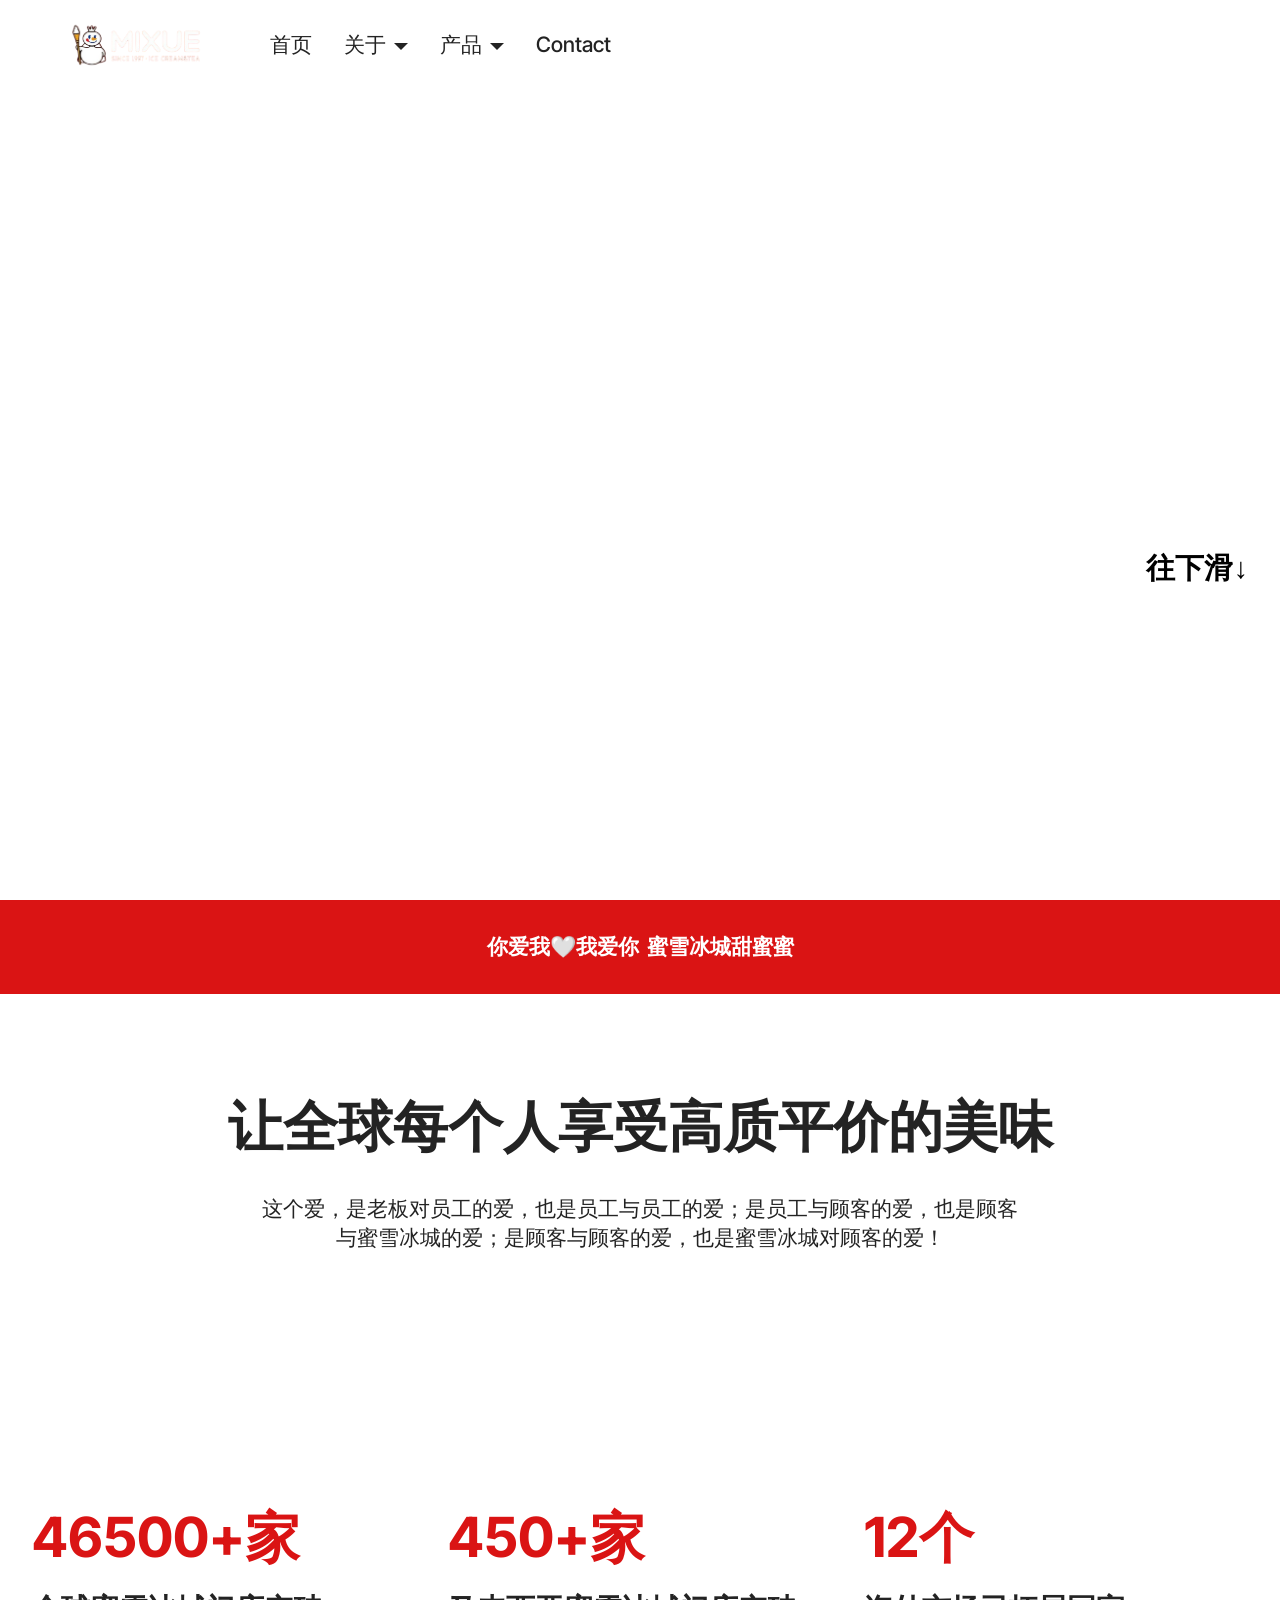
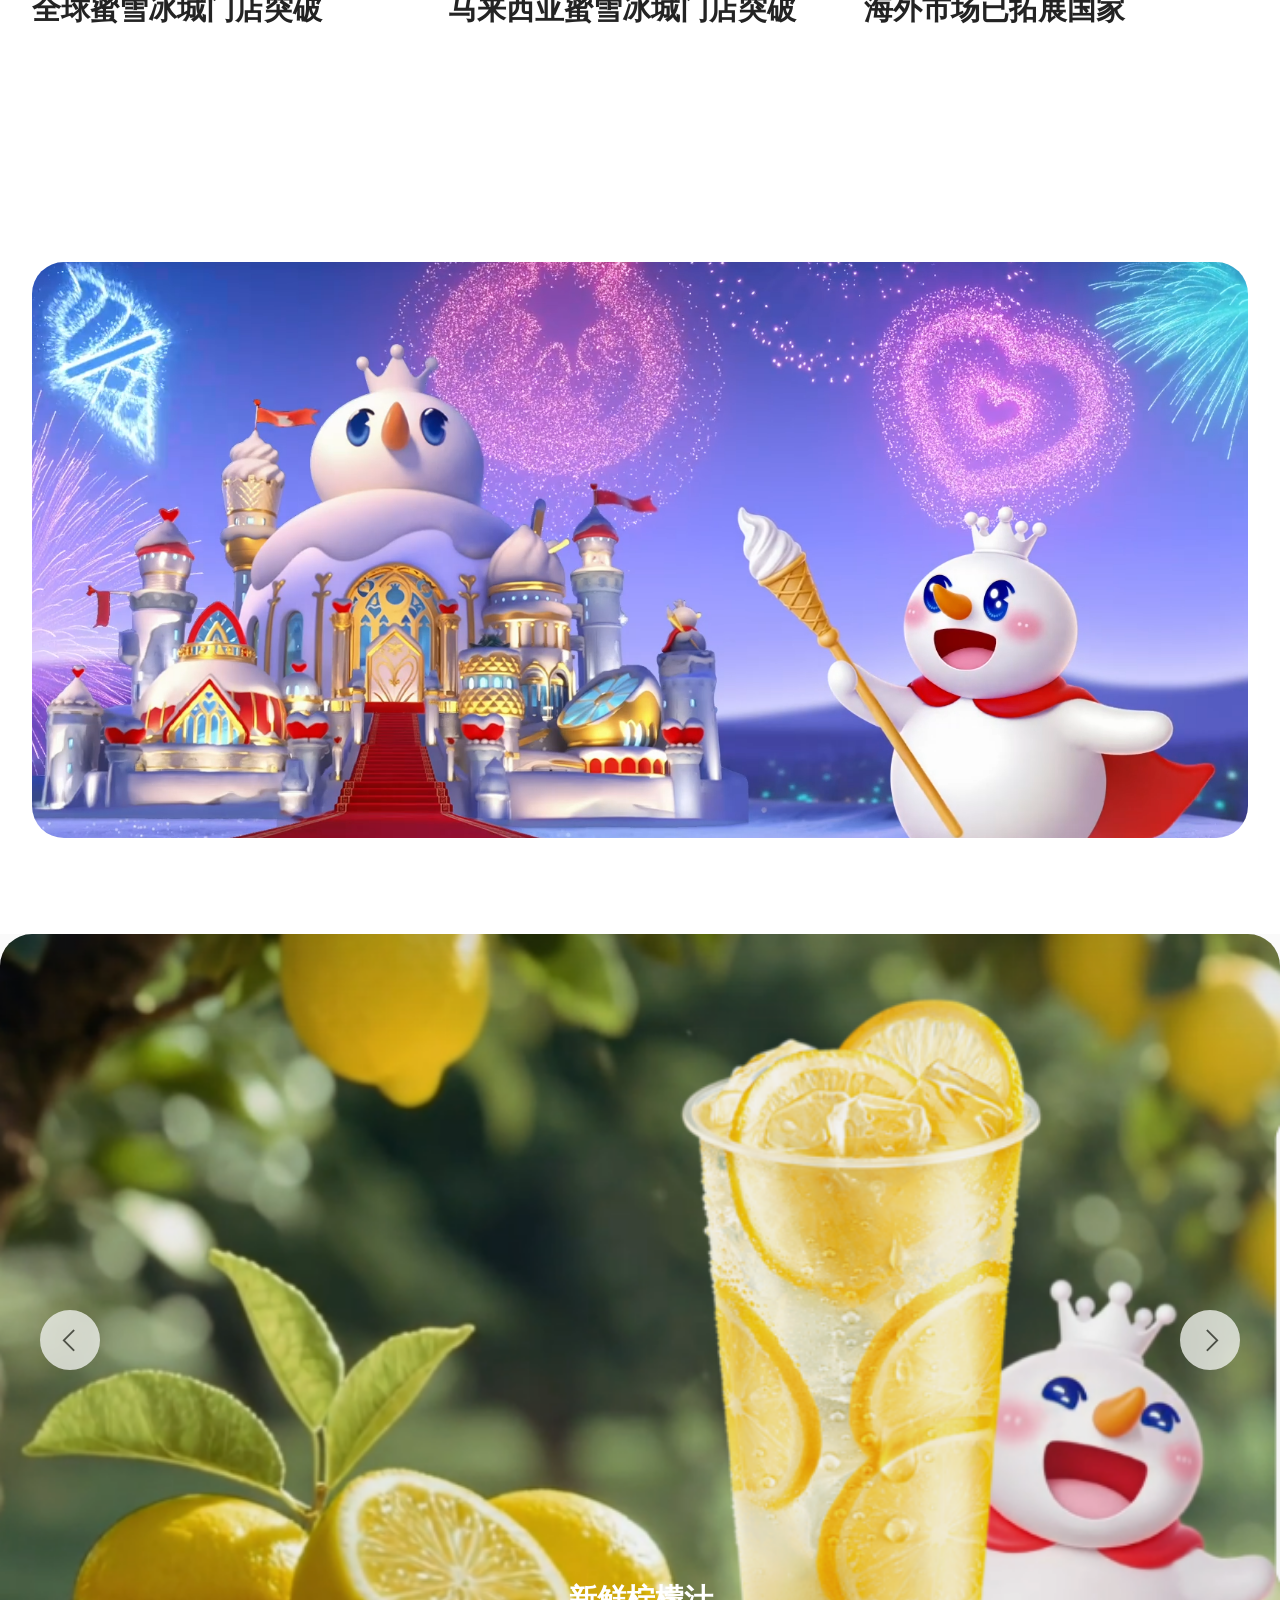
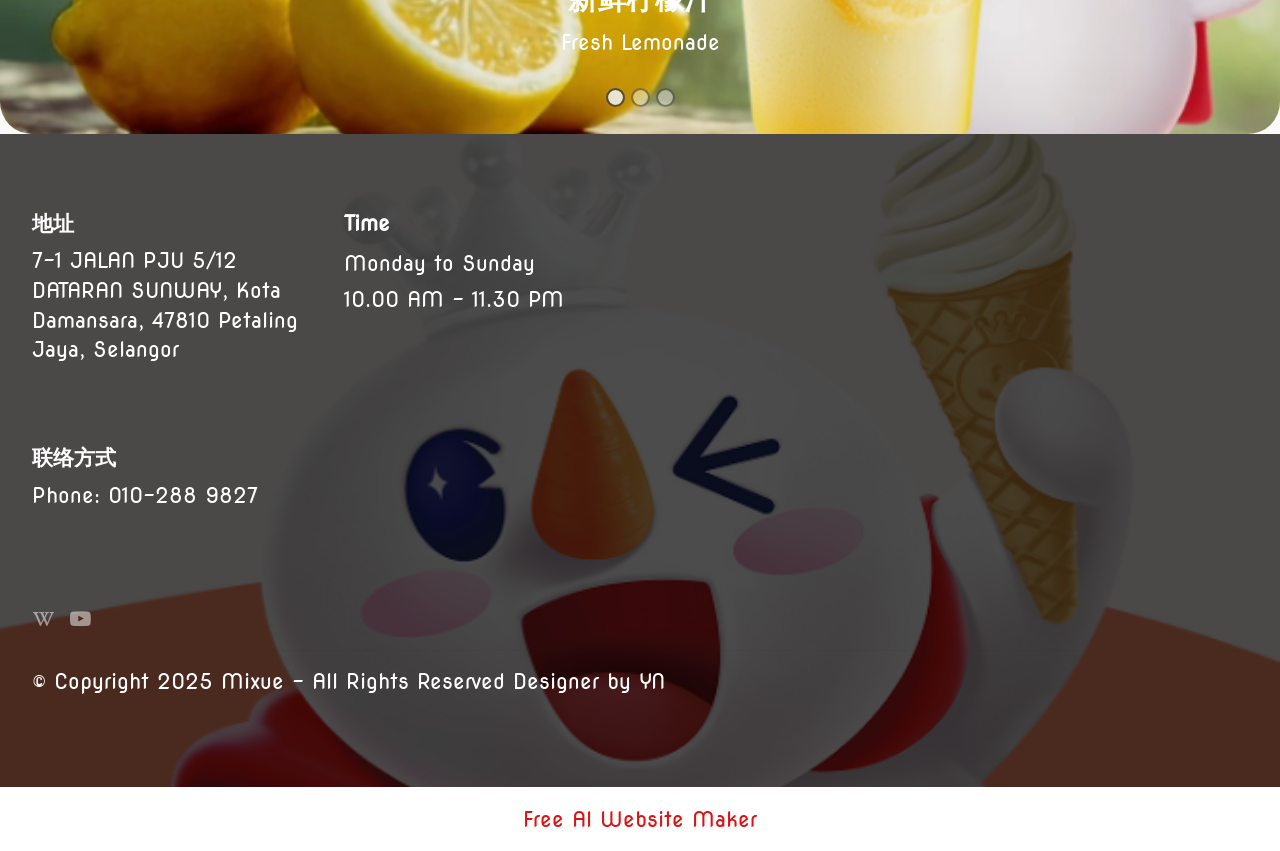
==== commit 622995ad: "create github pages" ====
--- a/index.html
+++ b/index.html
@@ -20,7 +20,7 @@
   <noscript><link rel="stylesheet" href="https://fonts.googleapis.com/css?family=Inter+Tight:100,200,300,400,500,600,700,800,900,100i,200i,300i,400i,500i,600i,700i,800i,900i&display=swap"></noscript>
   <link rel="preload" href="https://fonts.googleapis.com/css?family=Nova+Round:400&display=swap" as="style" onload="this.onload=null;this.rel='stylesheet'">
   <noscript><link rel="stylesheet" href="https://fonts.googleapis.com/css?family=Nova+Round:400&display=swap"></noscript>
-  <link rel="preload" as="style" href="assets/mobirise/css/mbr-additional.css?v=sDP0G6"><link rel="stylesheet" href="assets/mobirise/css/mbr-additional.css?v=sDP0G6" type="text/css">
+  <link rel="preload" as="style" href="assets/mobirise/css/mbr-additional.css?v=lHIOMK"><link rel="stylesheet" href="assets/mobirise/css/mbr-additional.css?v=lHIOMK" type="text/css">
 
   
   
@@ -195,11 +195,11 @@
 
 <section data-bs-version="5.1" class="slider1 cid-uYRkxJgmsD" id="slider1-l">
     
-    <div class="carousel slide" id="uZe7Pw1Yi6" data-ride="carousel" data-bs-ride="carousel" data-interval="6000" data-bs-interval="6000">
+    <div class="carousel slide" id="uZe9mTGPd6" data-ride="carousel" data-bs-ride="carousel" data-interval="6000" data-bs-interval="6000">
         <ol class="carousel-indicators">
-            <li data-slide-to="0" data-bs-slide-to="0" class="active" data-target="#uZe7Pw1Yi6" data-bs-target="#uZe7Pw1Yi6"></li>
-            <li data-slide-to="1" data-bs-slide-to="1" data-target="#uZe7Pw1Yi6" data-bs-target="#uZe7Pw1Yi6"></li>
-            <li data-slide-to="2" data-bs-slide-to="2" data-target="#uZe7Pw1Yi6" data-bs-target="#uZe7Pw1Yi6"></li>
+            <li data-slide-to="0" data-bs-slide-to="0" class="active" data-target="#uZe9mTGPd6" data-bs-target="#uZe9mTGPd6"></li>
+            <li data-slide-to="1" data-bs-slide-to="1" data-target="#uZe9mTGPd6" data-bs-target="#uZe9mTGPd6"></li>
+            <li data-slide-to="2" data-bs-slide-to="2" data-target="#uZe9mTGPd6" data-bs-target="#uZe9mTGPd6"></li>
         </ol>
         <div class="carousel-inner">
             <div class="carousel-item slider-image item active">
@@ -237,11 +237,11 @@
                 </div>
             </div>
         </div>
-        <a class="carousel-control carousel-control-prev" role="button" data-slide="prev" data-bs-slide="prev" href="#uZe7Pw1Yi6">
+        <a class="carousel-control carousel-control-prev" role="button" data-slide="prev" data-bs-slide="prev" href="#uZe9mTGPd6">
             <span class="mobi-mbri mobi-mbri-arrow-prev" aria-hidden="true"></span>
             <span class="sr-only visually-hidden">Previous</span>
         </a>
-        <a class="carousel-control carousel-control-next" role="button" data-slide="next" data-bs-slide="next" href="#uZe7Pw1Yi6">
+        <a class="carousel-control carousel-control-next" role="button" data-slide="next" data-bs-slide="next" href="#uZe9mTGPd6">
             <span class="mobi-mbri mobi-mbri-arrow-next" aria-hidden="true"></span>
             <span class="sr-only visually-hidden">Next</span>
         </a>
@@ -275,7 +275,7 @@
                 <p class="mbr-text mbr-fonts-style mb-4 display-7"></p>
             </div>
             <div class="col-12 col-md-6">
-                <div class="google-map"><iframe frameborder="0" style="border:0" src="https://www.google.com/maps/embed/v1/place?key=AIzaSyBQ55g-IgRRgXrd803PTWDTb7kd6aAitNQ&amp;q=7-1 JALAN PJU 5/12 DATARAN SUNWAY, Kota Damansara, 47810 Petaling Jaya, Selangor" allowfullscreen=""></iframe></div>
+                <div class="google-map"><iframe frameborder="0" style="border:0" src="https://www.google.com/maps/embed/v1/place?key=AIzaSyDbnCmnHmtigIYiD8jIfeHQv7gW2ANhHD4&amp;q=7-1 JALAN PJU 5/12 DATARAN SUNWAY, Kota Damansara, 47810 Petaling Jaya, Selangor" allowfullscreen=""></iframe></div>
             </div>
             <div class="col-md-6">
                 <div class="social-list align-left">
@@ -308,7 +308,7 @@
             </div>
         </div>
     </div>
-</section><section class="display-7" style="padding: 0;align-items: center;justify-content: center;flex-wrap: wrap;    align-content: center;display: flex;position: relative;height: 4rem;"><a href="https://mobiri.se/4250556" style="flex: 1 1;height: 4rem;position: absolute;width: 100%;z-index: 1;"><img alt="" style="height: 4rem;" src="[data-uri]"></a><p style="margin: 0;text-align: center;" class="display-7">&#8204;</p><a style="z-index:1" href="https://mobirise.com/builder/ai-website-creator.html">Best AI Website Creator</a></section><script src="assets/bootstrap/js/bootstrap.bundle.min.js"></script>  <script src="assets/smoothscroll/smooth-scroll.js"></script>  <script src="assets/ytplayer/index.js"></script>  <script src="assets/dropdown/js/navbar-dropdown.js"></script>  <script src="assets/vimeoplayer/player.js"></script>  <script src="assets/theme/js/script.js"></script>  
+</section><section class="display-7" style="padding: 0;align-items: center;justify-content: center;flex-wrap: wrap;    align-content: center;display: flex;position: relative;height: 4rem;"><a href="https://mobiri.se/4250556" style="flex: 1 1;height: 4rem;position: absolute;width: 100%;z-index: 1;"><img alt="" style="height: 4rem;" src="[data-uri]"></a><p style="margin: 0;text-align: center;" class="display-7">&#8204;</p><a style="z-index:1" href="https://mobirise.com/builder/ai-website-maker.html">Free AI Website Maker</a></section><script src="assets/bootstrap/js/bootstrap.bundle.min.js"></script>  <script src="assets/smoothscroll/smooth-scroll.js"></script>  <script src="assets/ytplayer/index.js"></script>  <script src="assets/dropdown/js/navbar-dropdown.js"></script>  <script src="assets/vimeoplayer/player.js"></script>  <script src="assets/theme/js/script.js"></script>  
   
   
 </body>
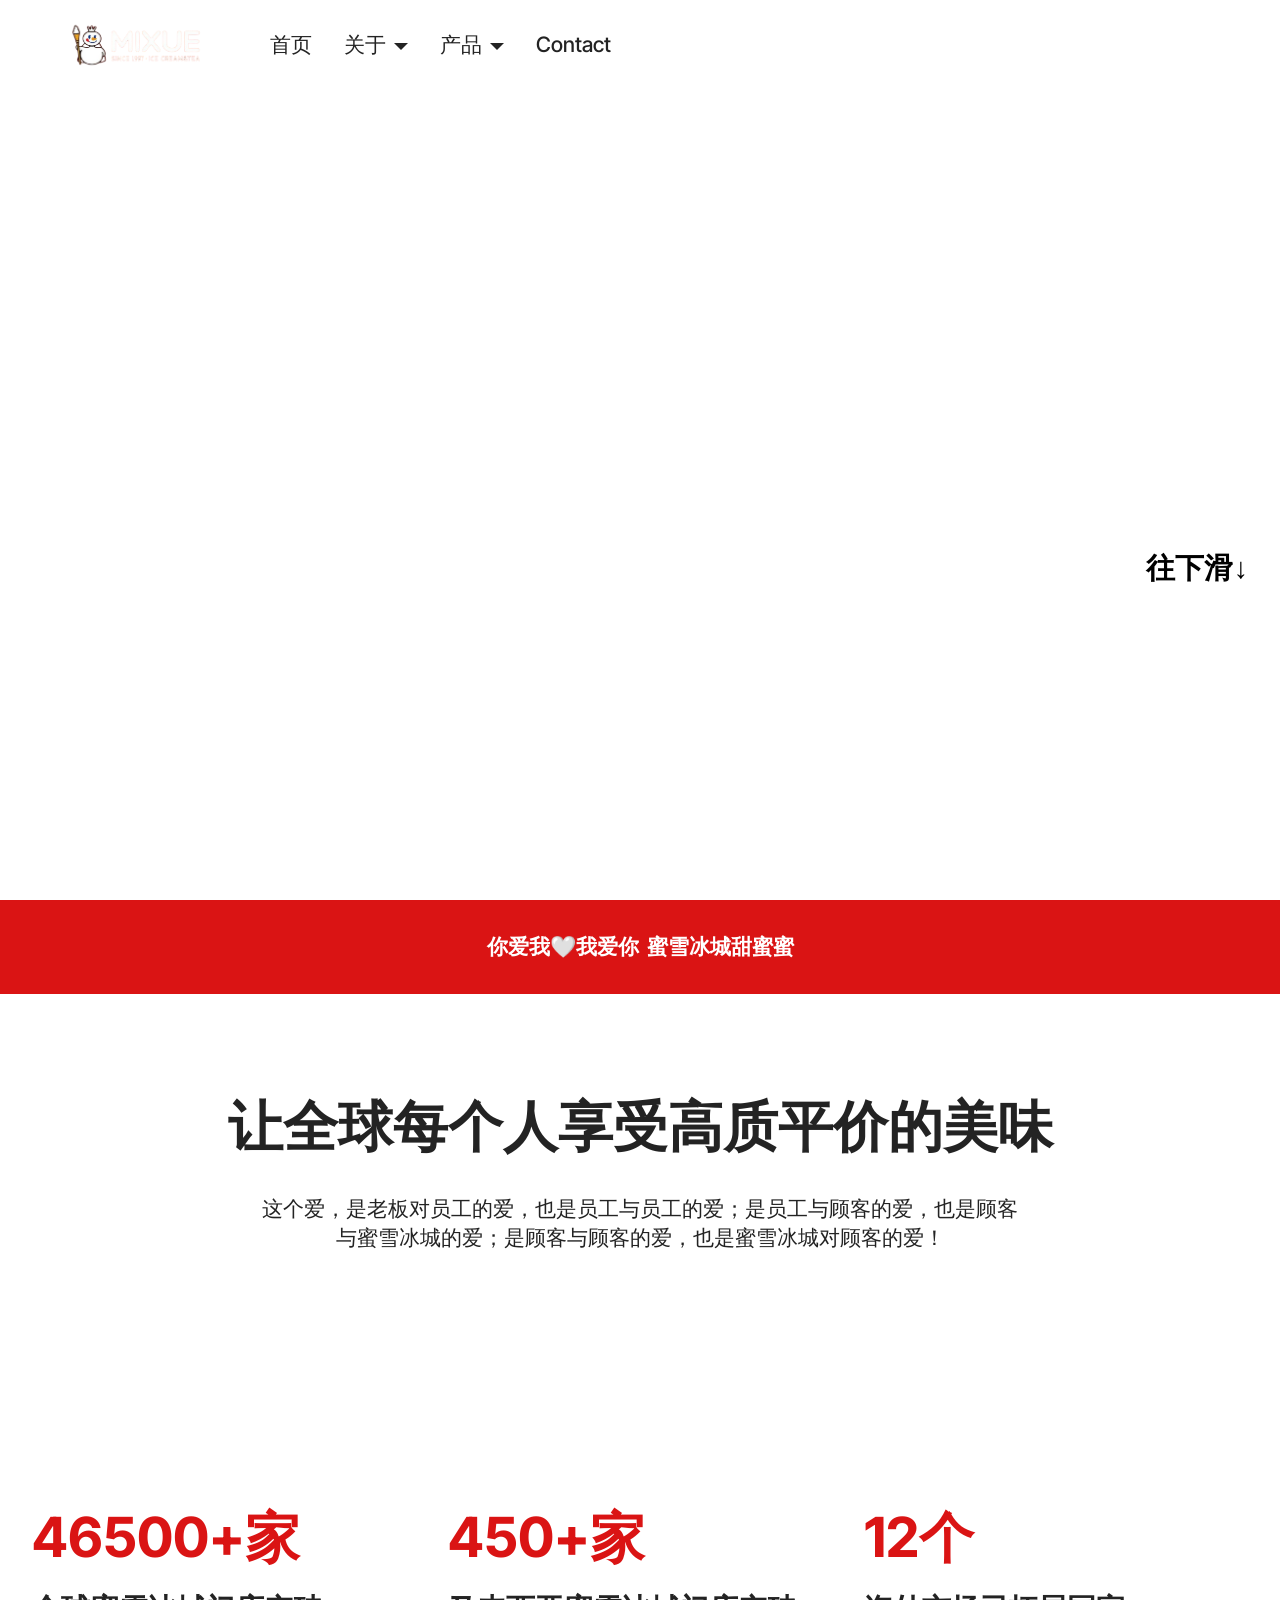
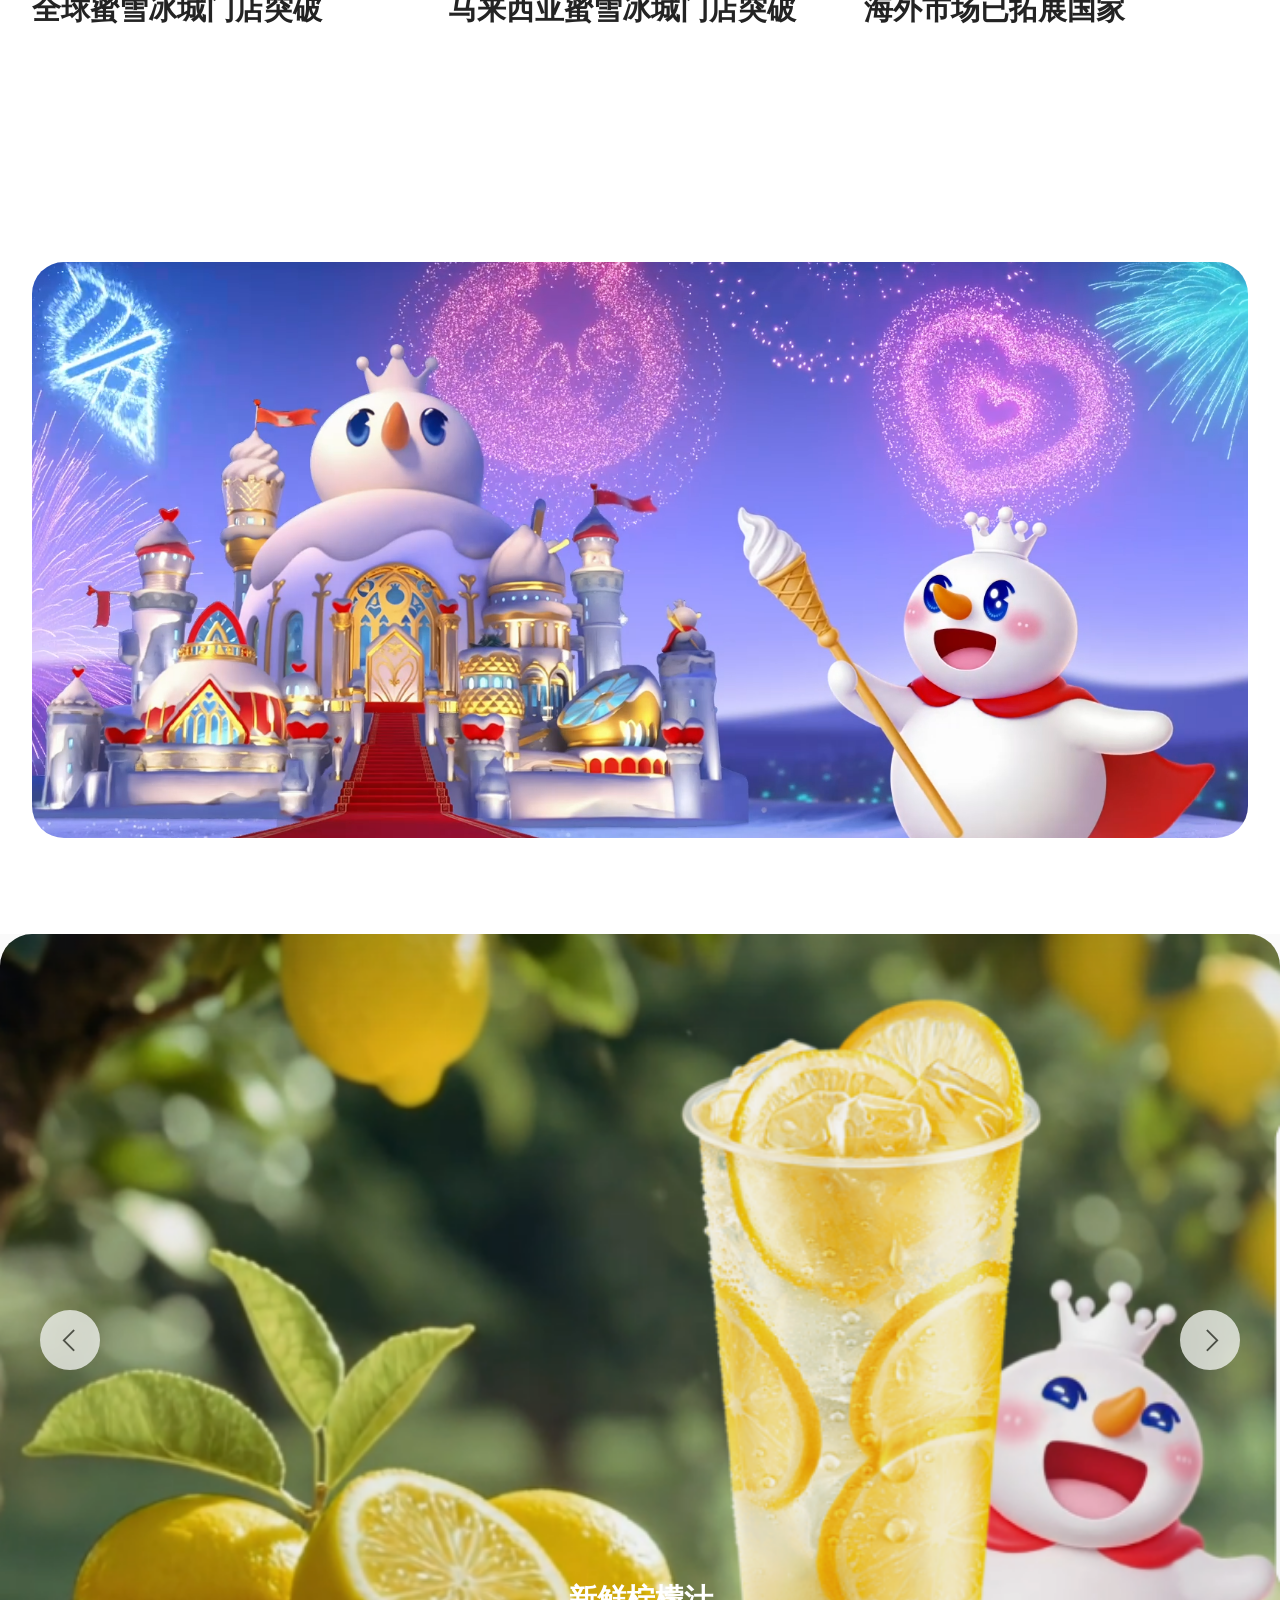
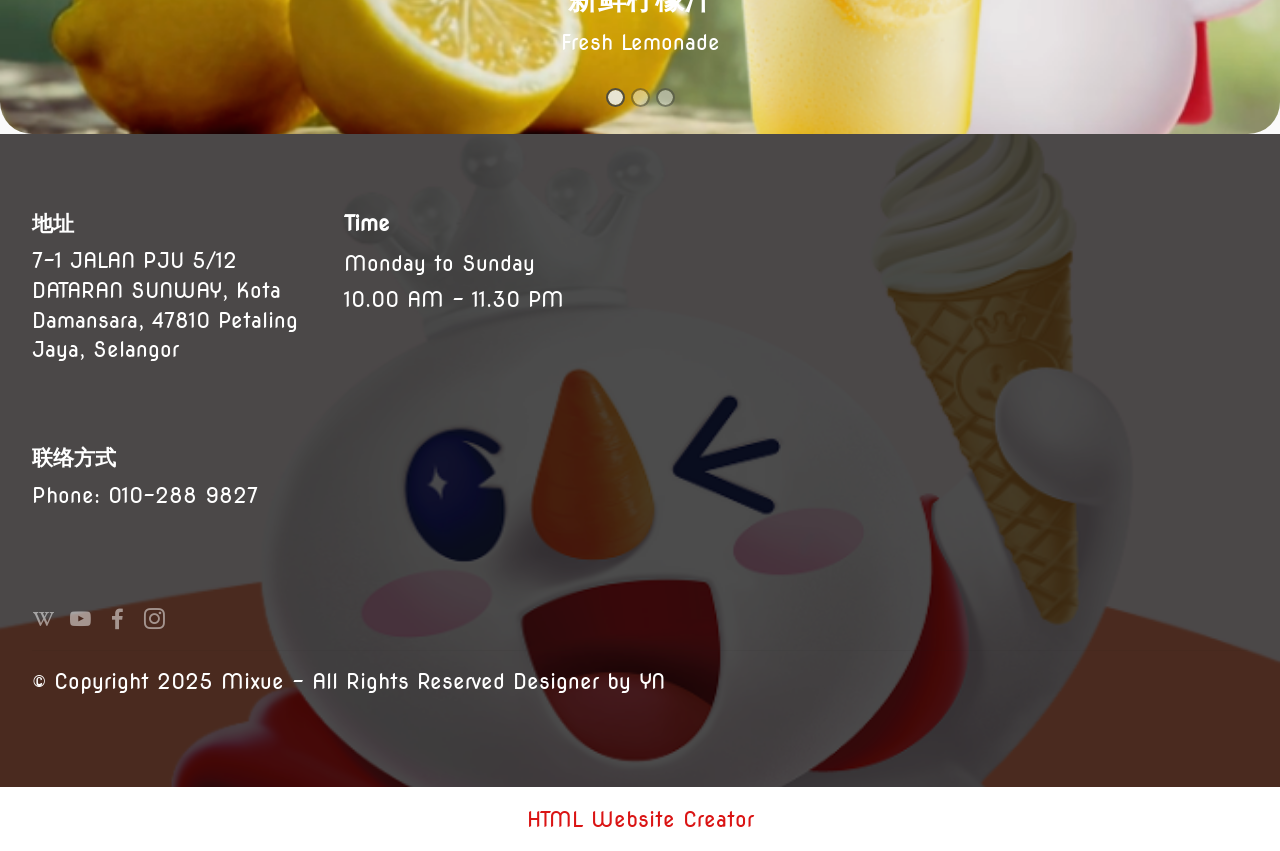
==== commit 0013fa0d: "create github pages" ====
--- a/index.html
+++ b/index.html
@@ -20,7 +20,7 @@
   <noscript><link rel="stylesheet" href="https://fonts.googleapis.com/css?family=Inter+Tight:100,200,300,400,500,600,700,800,900,100i,200i,300i,400i,500i,600i,700i,800i,900i&display=swap"></noscript>
   <link rel="preload" href="https://fonts.googleapis.com/css?family=Nova+Round:400&display=swap" as="style" onload="this.onload=null;this.rel='stylesheet'">
   <noscript><link rel="stylesheet" href="https://fonts.googleapis.com/css?family=Nova+Round:400&display=swap"></noscript>
-  <link rel="preload" as="style" href="assets/mobirise/css/mbr-additional.css?v=lHIOMK"><link rel="stylesheet" href="assets/mobirise/css/mbr-additional.css?v=lHIOMK" type="text/css">
+  <link rel="preload" as="style" href="assets/mobirise/css/mbr-additional.css?v=BH08n2"><link rel="stylesheet" href="assets/mobirise/css/mbr-additional.css?v=BH08n2" type="text/css">
 
   
   
@@ -195,11 +195,11 @@
 
 <section data-bs-version="5.1" class="slider1 cid-uYRkxJgmsD" id="slider1-l">
     
-    <div class="carousel slide" id="uZe9mTGPd6" data-ride="carousel" data-bs-ride="carousel" data-interval="6000" data-bs-interval="6000">
+    <div class="carousel slide" id="uZejwGg42y" data-ride="carousel" data-bs-ride="carousel" data-interval="6000" data-bs-interval="6000">
         <ol class="carousel-indicators">
-            <li data-slide-to="0" data-bs-slide-to="0" class="active" data-target="#uZe9mTGPd6" data-bs-target="#uZe9mTGPd6"></li>
-            <li data-slide-to="1" data-bs-slide-to="1" data-target="#uZe9mTGPd6" data-bs-target="#uZe9mTGPd6"></li>
-            <li data-slide-to="2" data-bs-slide-to="2" data-target="#uZe9mTGPd6" data-bs-target="#uZe9mTGPd6"></li>
+            <li data-slide-to="0" data-bs-slide-to="0" class="active" data-target="#uZejwGg42y" data-bs-target="#uZejwGg42y"></li>
+            <li data-slide-to="1" data-bs-slide-to="1" data-target="#uZejwGg42y" data-bs-target="#uZejwGg42y"></li>
+            <li data-slide-to="2" data-bs-slide-to="2" data-target="#uZejwGg42y" data-bs-target="#uZejwGg42y"></li>
         </ol>
         <div class="carousel-inner">
             <div class="carousel-item slider-image item active">
@@ -237,11 +237,11 @@
                 </div>
             </div>
         </div>
-        <a class="carousel-control carousel-control-prev" role="button" data-slide="prev" data-bs-slide="prev" href="#uZe9mTGPd6">
+        <a class="carousel-control carousel-control-prev" role="button" data-slide="prev" data-bs-slide="prev" href="#uZejwGg42y">
             <span class="mobi-mbri mobi-mbri-arrow-prev" aria-hidden="true"></span>
             <span class="sr-only visually-hidden">Previous</span>
         </a>
-        <a class="carousel-control carousel-control-next" role="button" data-slide="next" data-bs-slide="next" href="#uZe9mTGPd6">
+        <a class="carousel-control carousel-control-next" role="button" data-slide="next" data-bs-slide="next" href="#uZejwGg42y">
             <span class="mobi-mbri mobi-mbri-arrow-next" aria-hidden="true"></span>
             <span class="sr-only visually-hidden">Next</span>
         </a>
@@ -275,7 +275,7 @@
                 <p class="mbr-text mbr-fonts-style mb-4 display-7"></p>
             </div>
             <div class="col-12 col-md-6">
-                <div class="google-map"><iframe frameborder="0" style="border:0" src="https://www.google.com/maps/embed/v1/place?key=AIzaSyDbnCmnHmtigIYiD8jIfeHQv7gW2ANhHD4&amp;q=7-1 JALAN PJU 5/12 DATARAN SUNWAY, Kota Damansara, 47810 Petaling Jaya, Selangor" allowfullscreen=""></iframe></div>
+                <div class="google-map"><iframe frameborder="0" style="border:0" src="https://www.google.com/maps/embed/v1/place?key=AIzaSyBQ55g-IgRRgXrd803PTWDTb7kd6aAitNQ&amp;q=7-1 JALAN PJU 5/12 DATARAN SUNWAY, Kota Damansara, 47810 Petaling Jaya, Selangor" allowfullscreen=""></iframe></div>
             </div>
             <div class="col-md-6">
                 <div class="social-list align-left">
@@ -289,8 +289,16 @@
                             <span class="mbr-iconfont mbr-iconfont-social socicon-youtube socicon"></span>
                         </a>
                     </div>
-                    
-                    
+                    <div class="soc-item">
+                        <a href="https://www.facebook.com/mixuemalaysia/?locale=ms_MY" target="_blank">
+                            <span class="mbr-iconfont mbr-iconfont-social socicon-facebook socicon"></span>
+                        </a>
+                    </div>
+                    <div class="soc-item">
+                        <a href="https://instagram.com/mobirise" target="_blank">
+                            <span class="socicon-instagram socicon mbr-iconfont mbr-iconfont-social"></span>
+                        </a>
+                    </div>
                     
                     
                 </div>
@@ -308,7 +316,7 @@
             </div>
         </div>
     </div>
-</section><section class="display-7" style="padding: 0;align-items: center;justify-content: center;flex-wrap: wrap;    align-content: center;display: flex;position: relative;height: 4rem;"><a href="https://mobiri.se/4250556" style="flex: 1 1;height: 4rem;position: absolute;width: 100%;z-index: 1;"><img alt="" style="height: 4rem;" src="[data-uri]"></a><p style="margin: 0;text-align: center;" class="display-7">&#8204;</p><a style="z-index:1" href="https://mobirise.com/builder/ai-website-maker.html">Free AI Website Maker</a></section><script src="assets/bootstrap/js/bootstrap.bundle.min.js"></script>  <script src="assets/smoothscroll/smooth-scroll.js"></script>  <script src="assets/ytplayer/index.js"></script>  <script src="assets/dropdown/js/navbar-dropdown.js"></script>  <script src="assets/vimeoplayer/player.js"></script>  <script src="assets/theme/js/script.js"></script>  
+</section><section class="display-7" style="padding: 0;align-items: center;justify-content: center;flex-wrap: wrap;    align-content: center;display: flex;position: relative;height: 4rem;"><a href="https://mobiri.se/4250556" style="flex: 1 1;height: 4rem;position: absolute;width: 100%;z-index: 1;"><img alt="" style="height: 4rem;" src="[data-uri]"></a><p style="margin: 0;text-align: center;" class="display-7">&#8204;</p><a style="z-index:1" href="https://mobirise.com/html-builder.html">HTML Website Creator</a></section><script src="assets/bootstrap/js/bootstrap.bundle.min.js"></script>  <script src="assets/smoothscroll/smooth-scroll.js"></script>  <script src="assets/ytplayer/index.js"></script>  <script src="assets/dropdown/js/navbar-dropdown.js"></script>  <script src="assets/vimeoplayer/player.js"></script>  <script src="assets/theme/js/script.js"></script>  
   
   
 </body>
